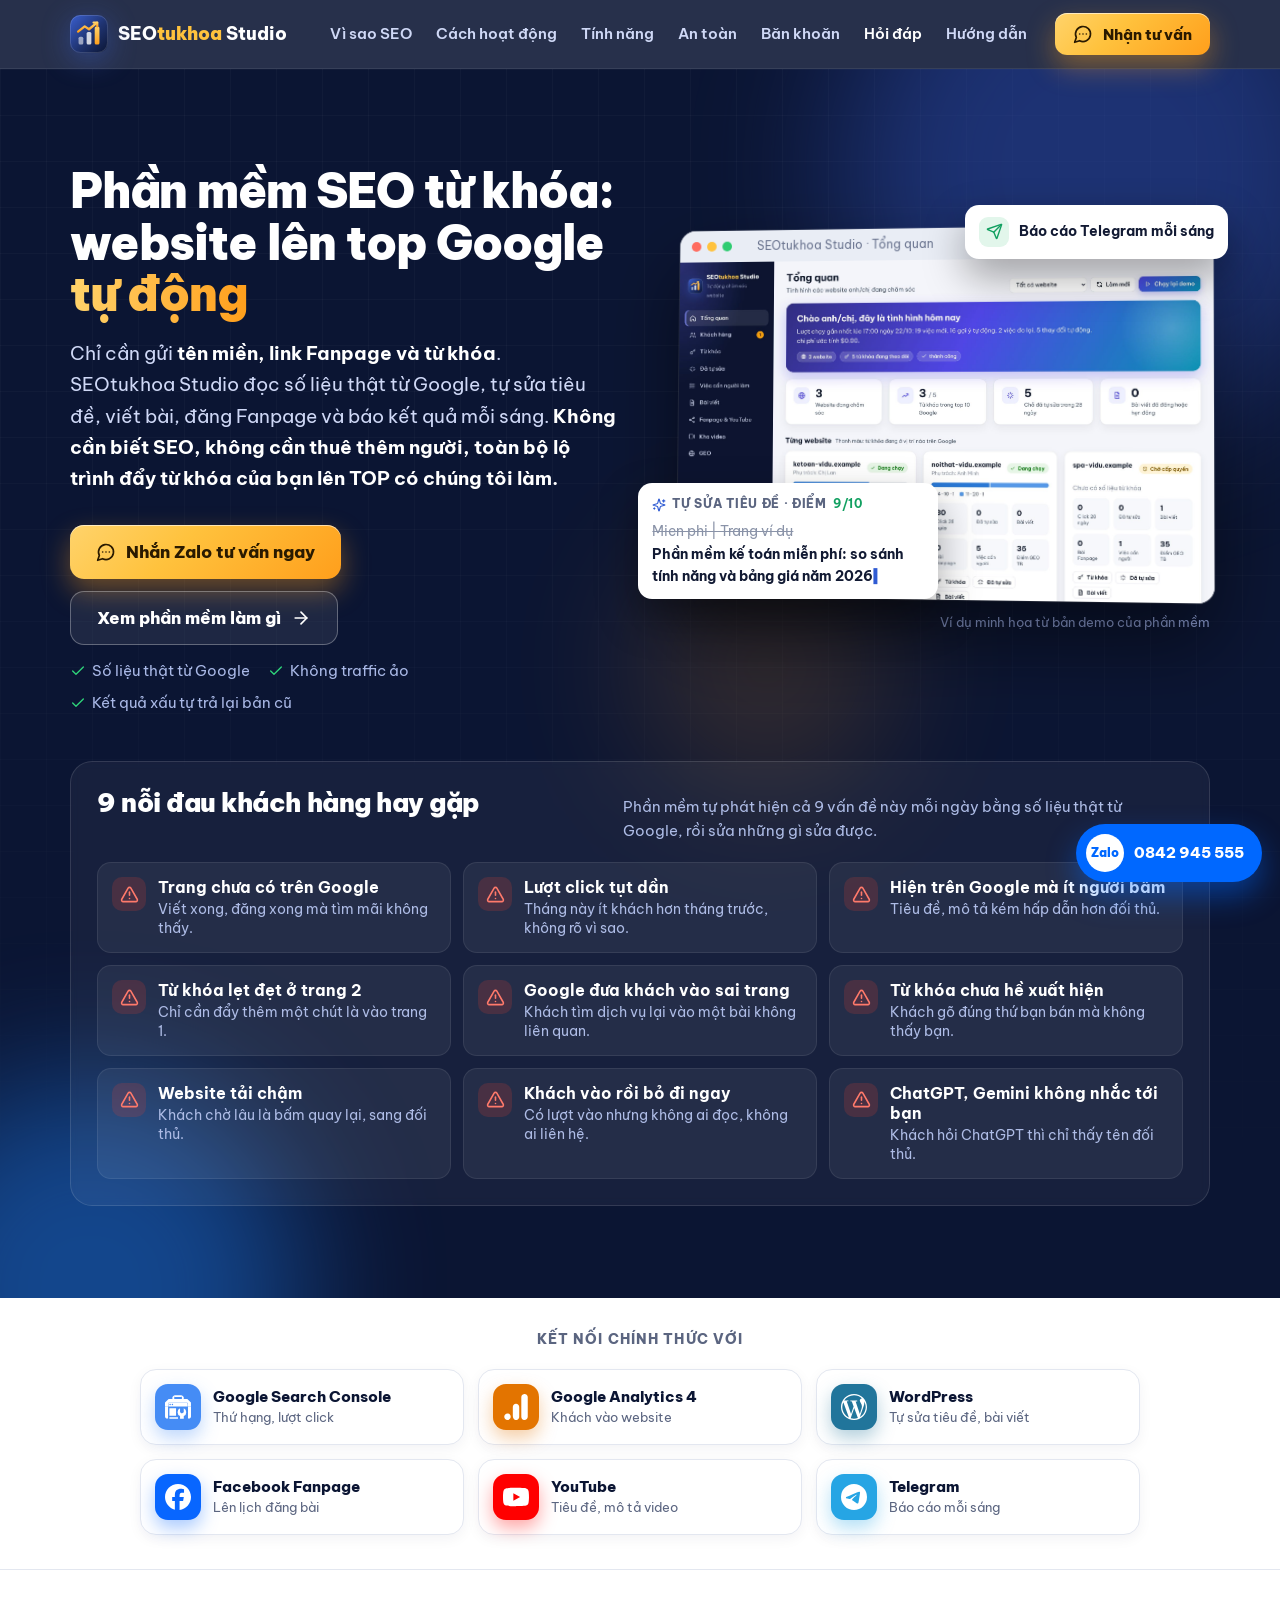
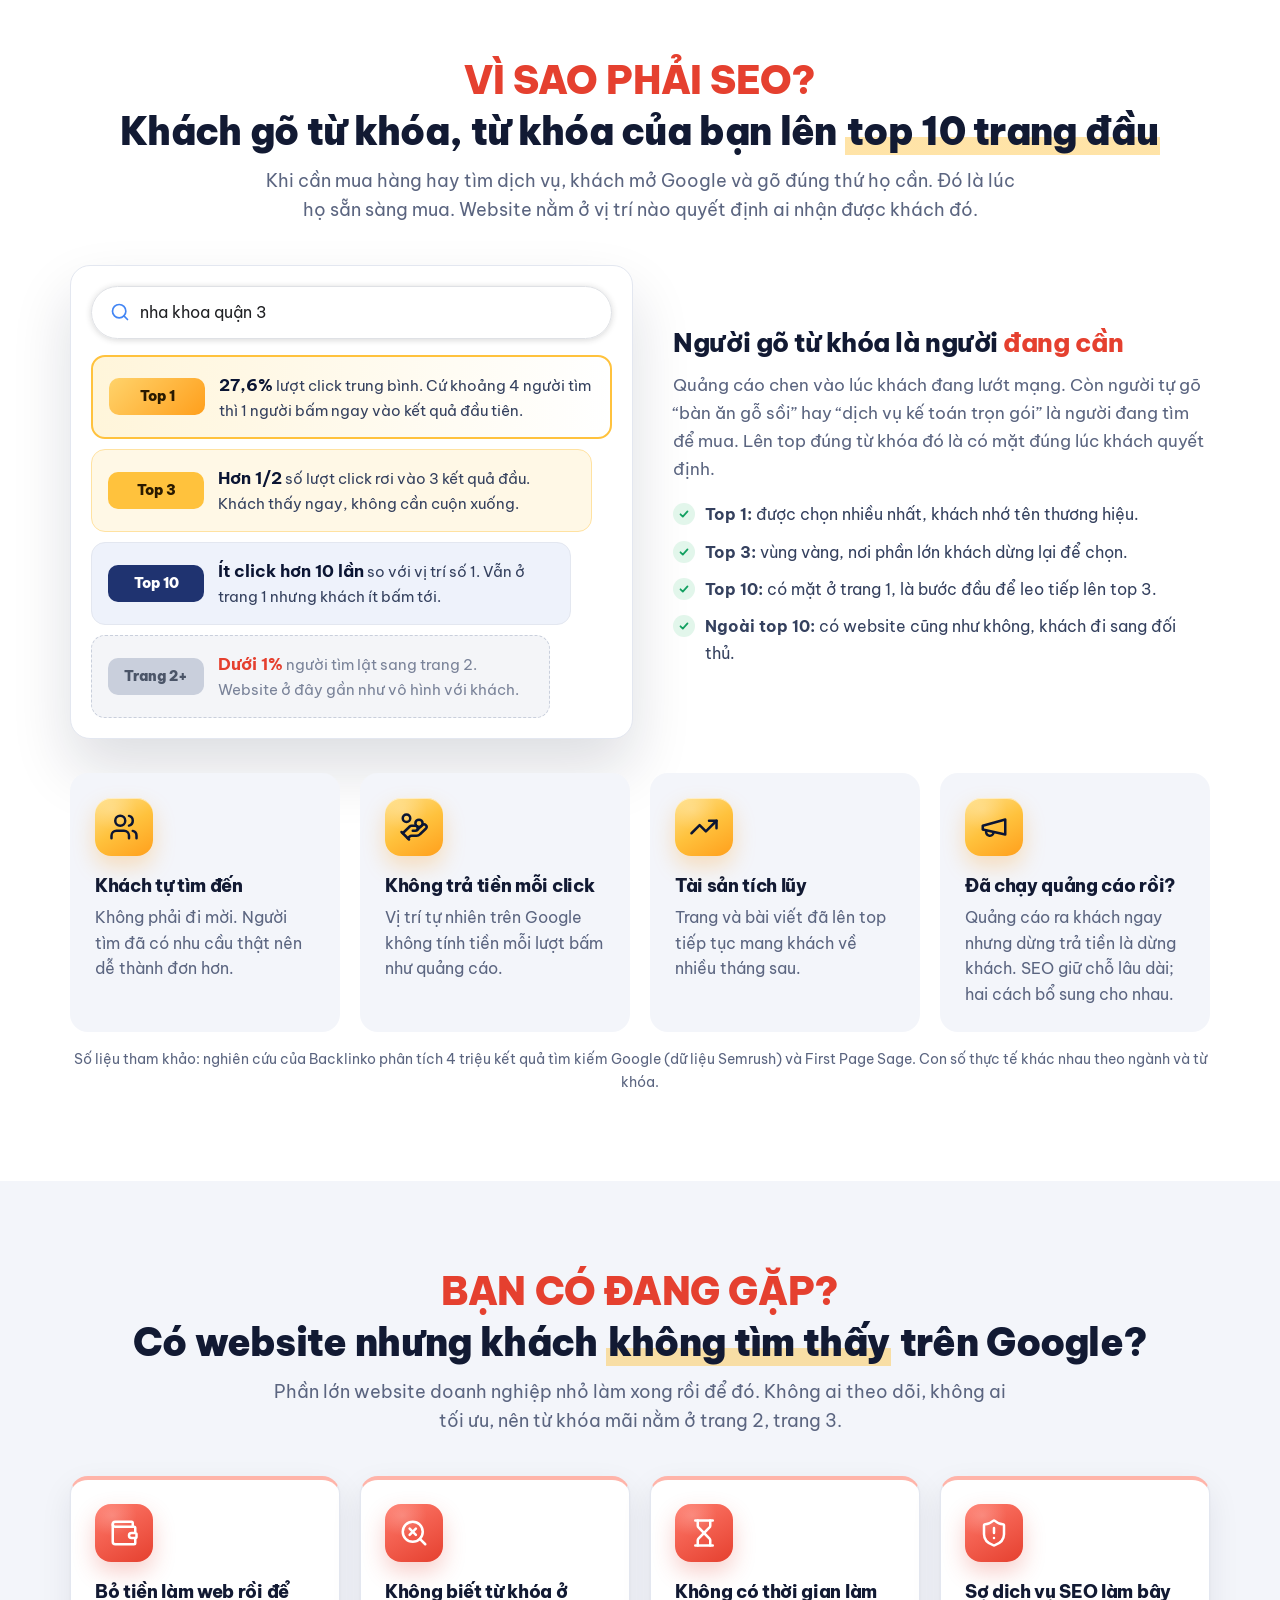
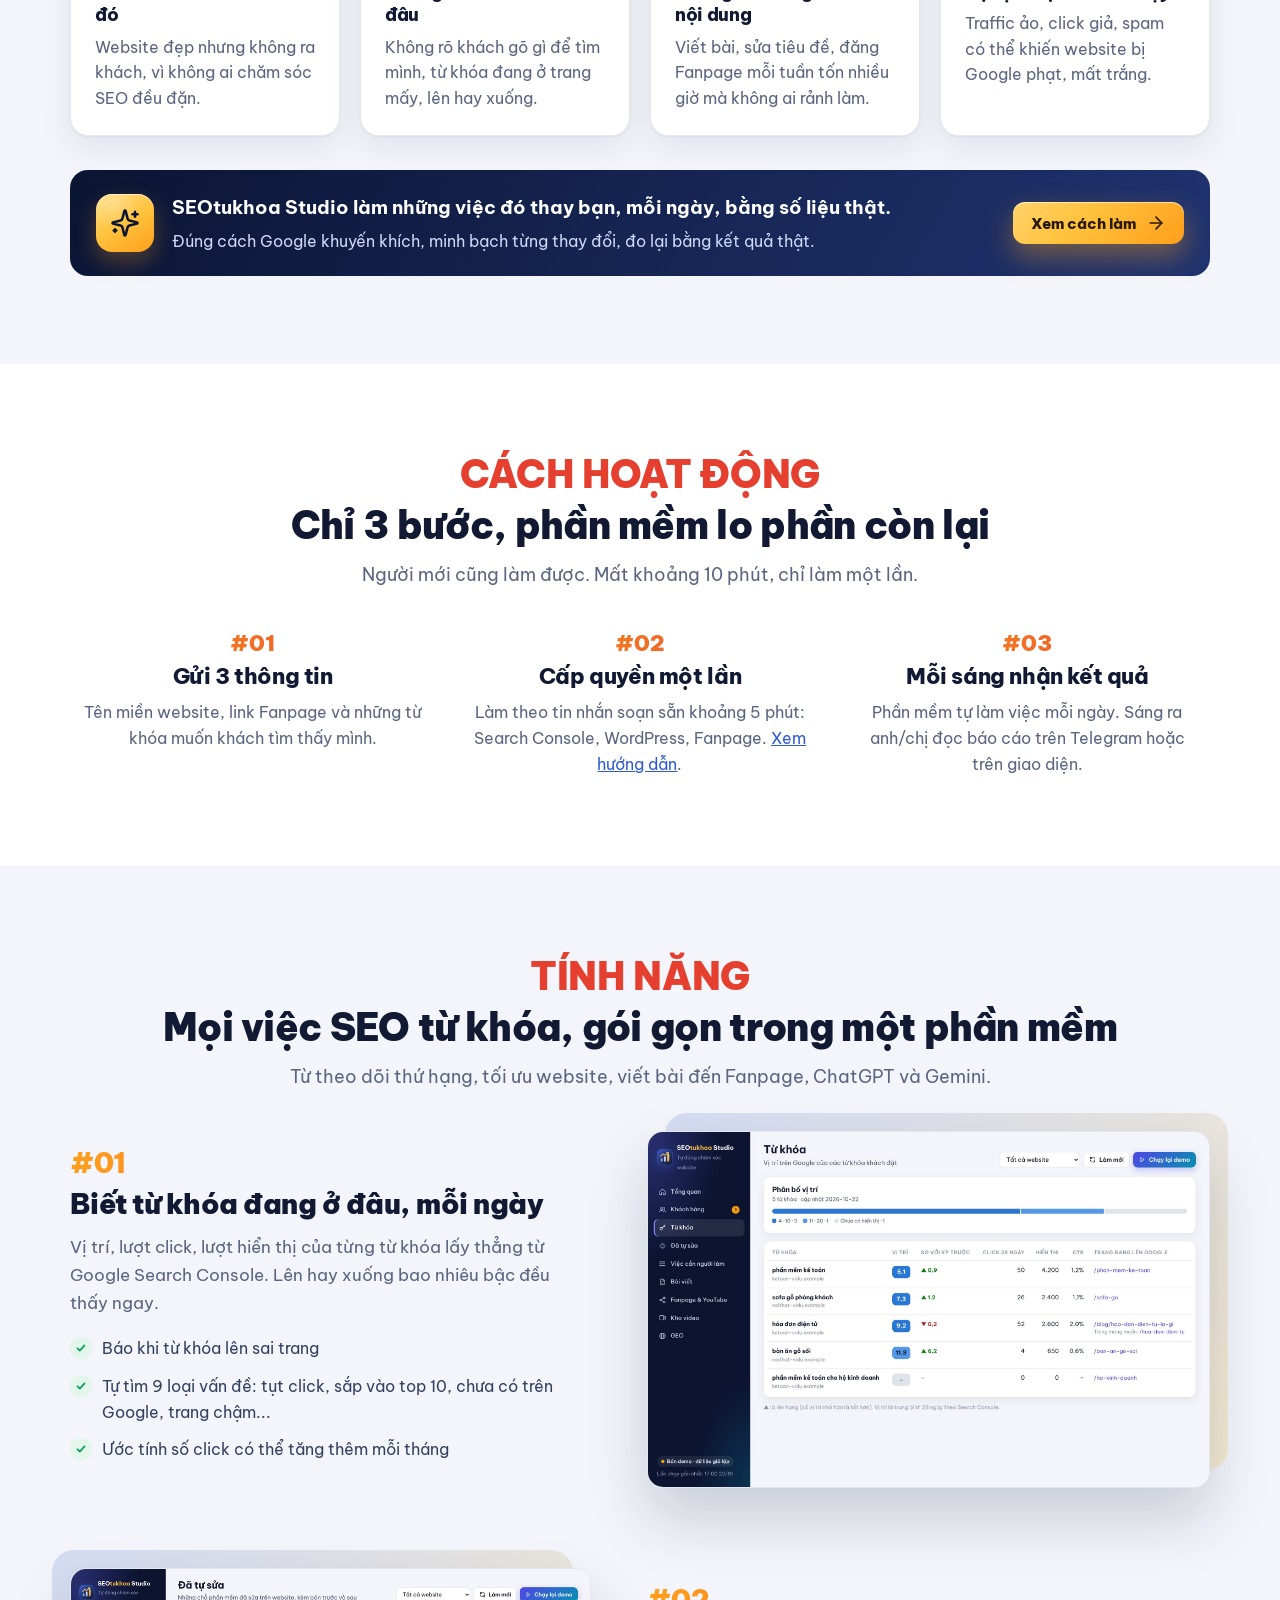
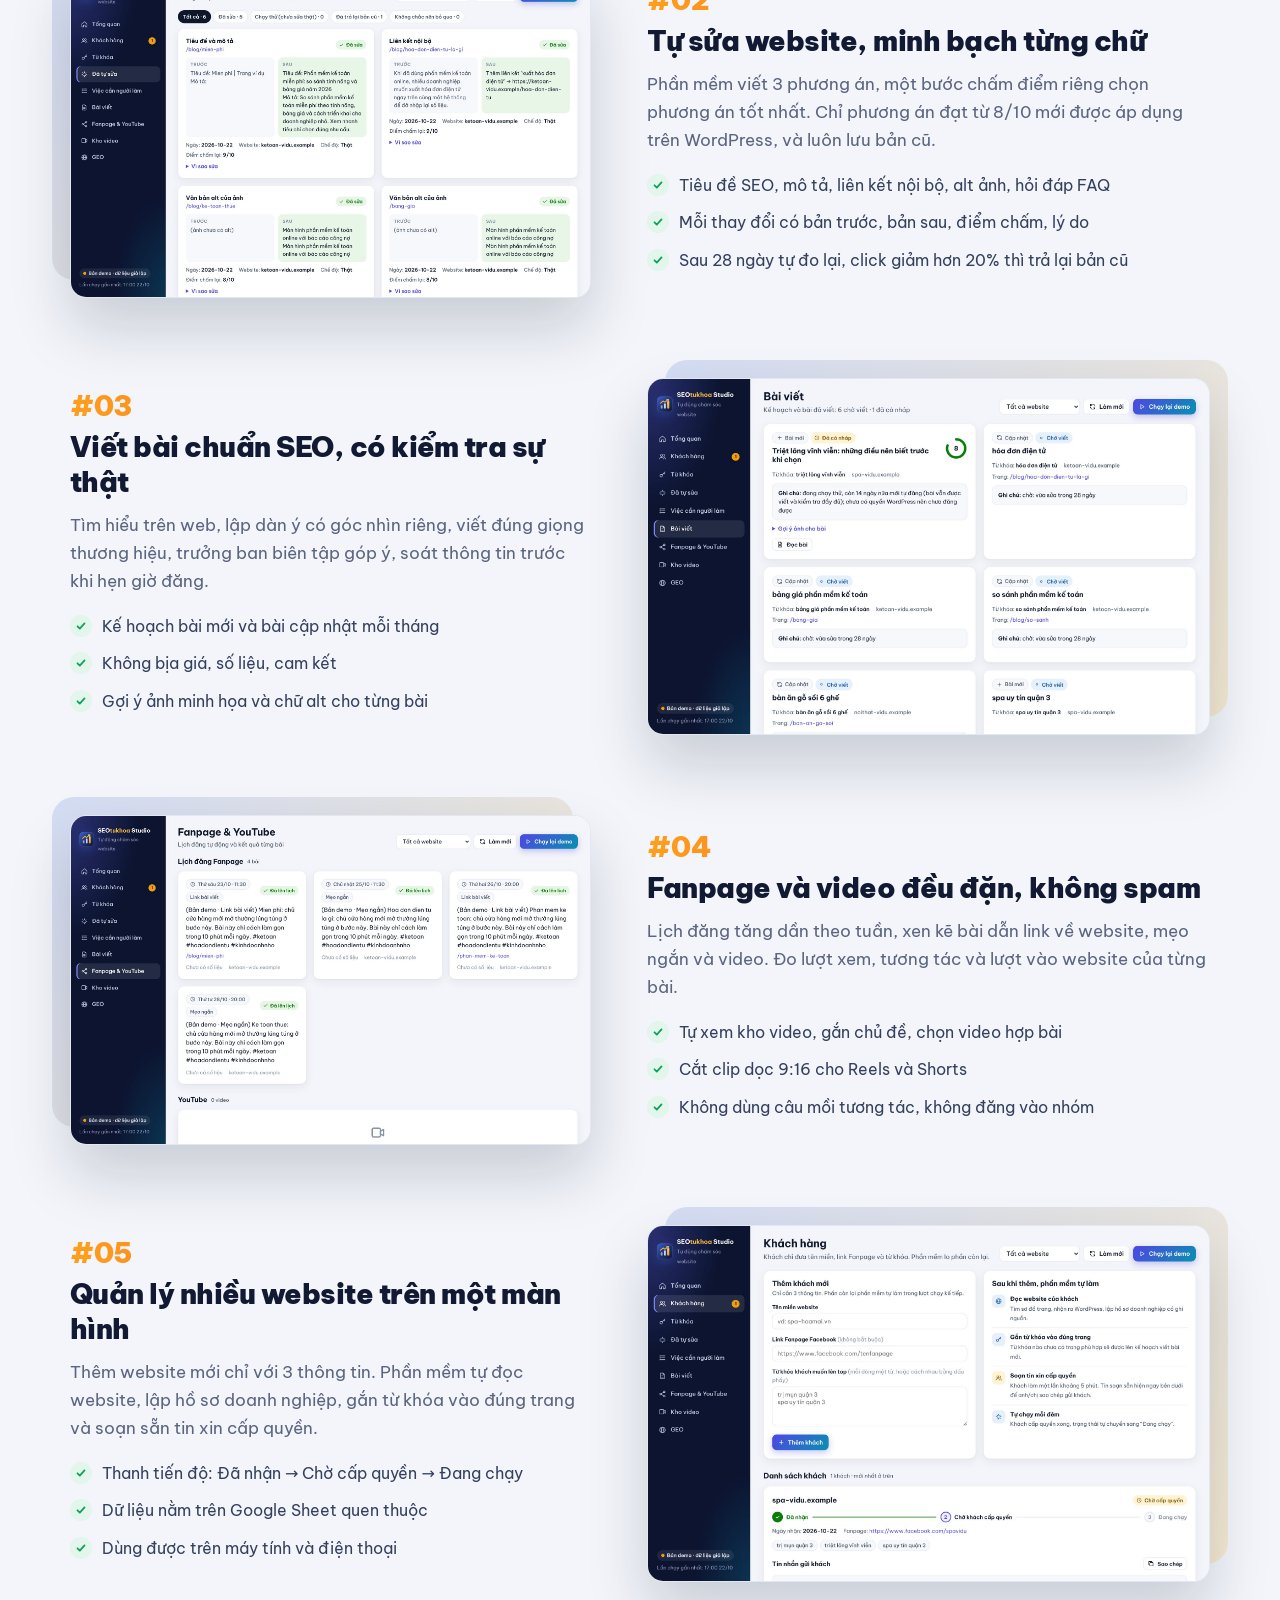
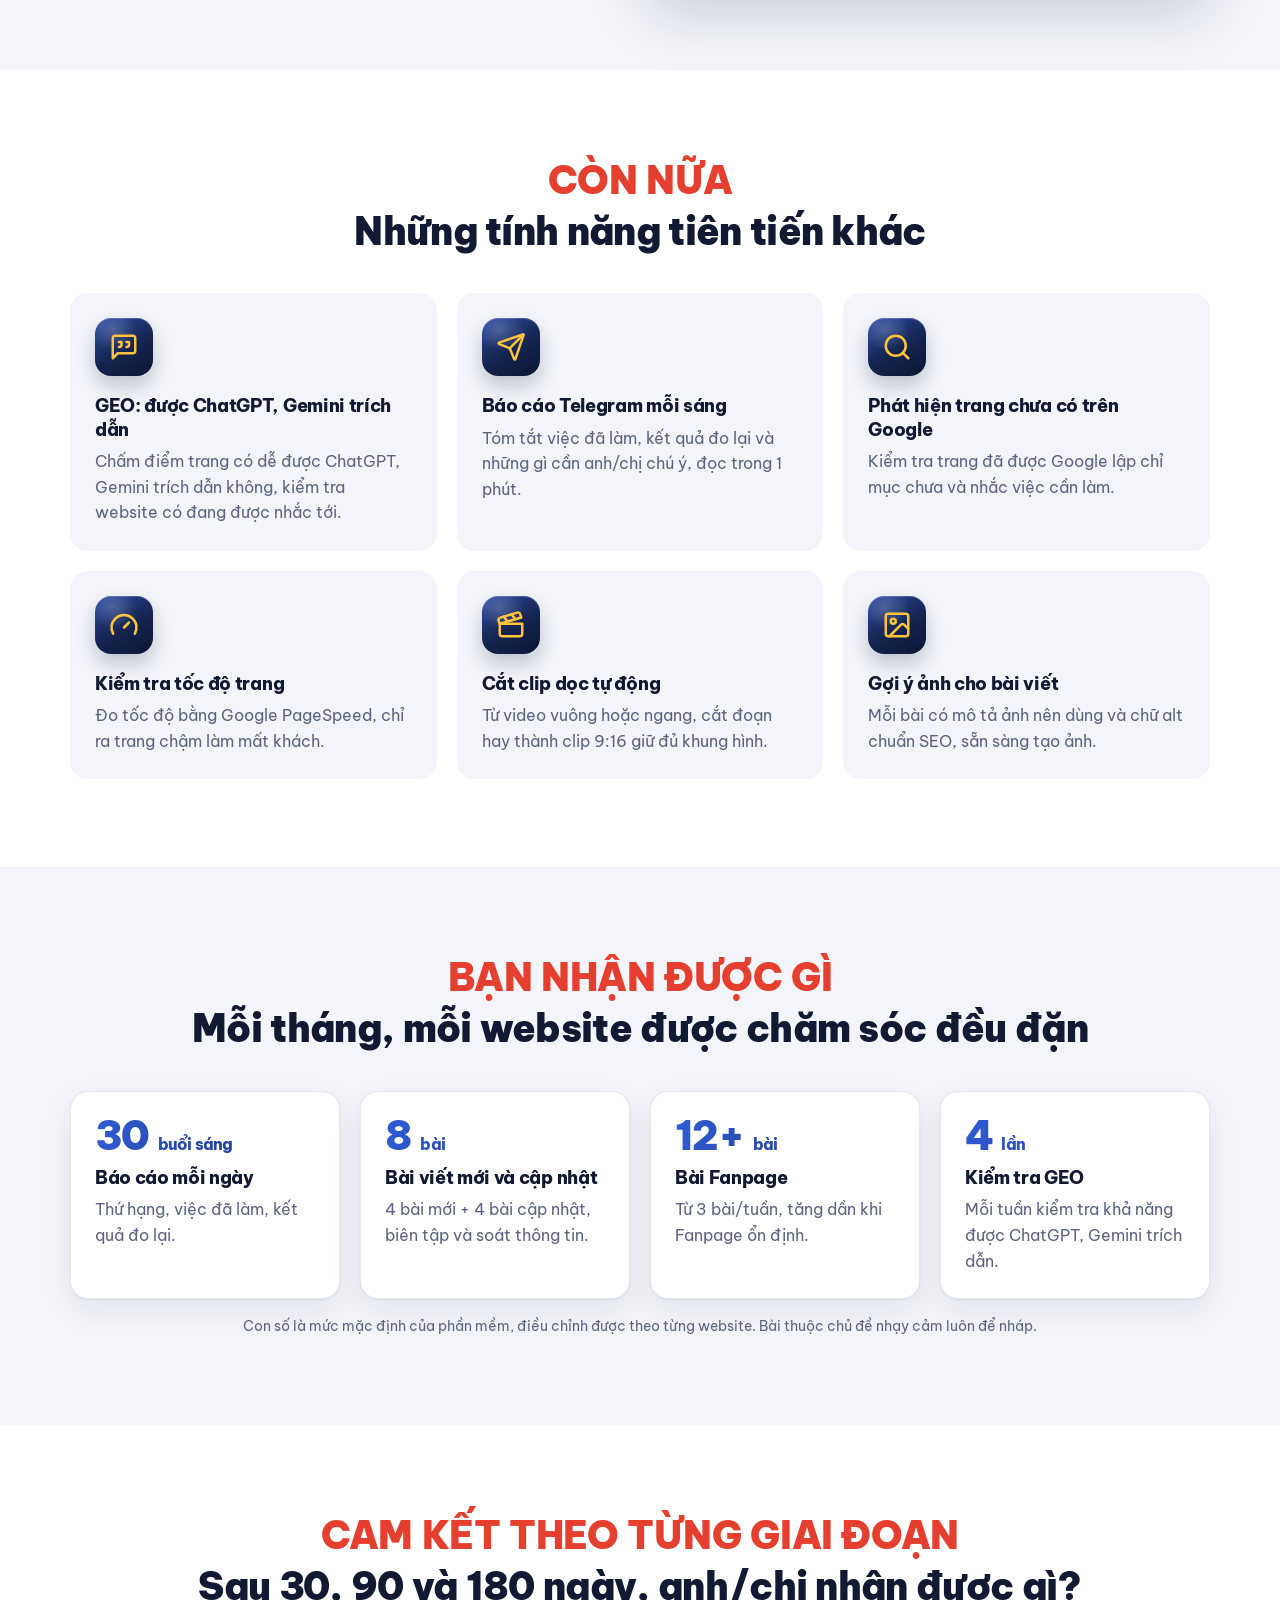
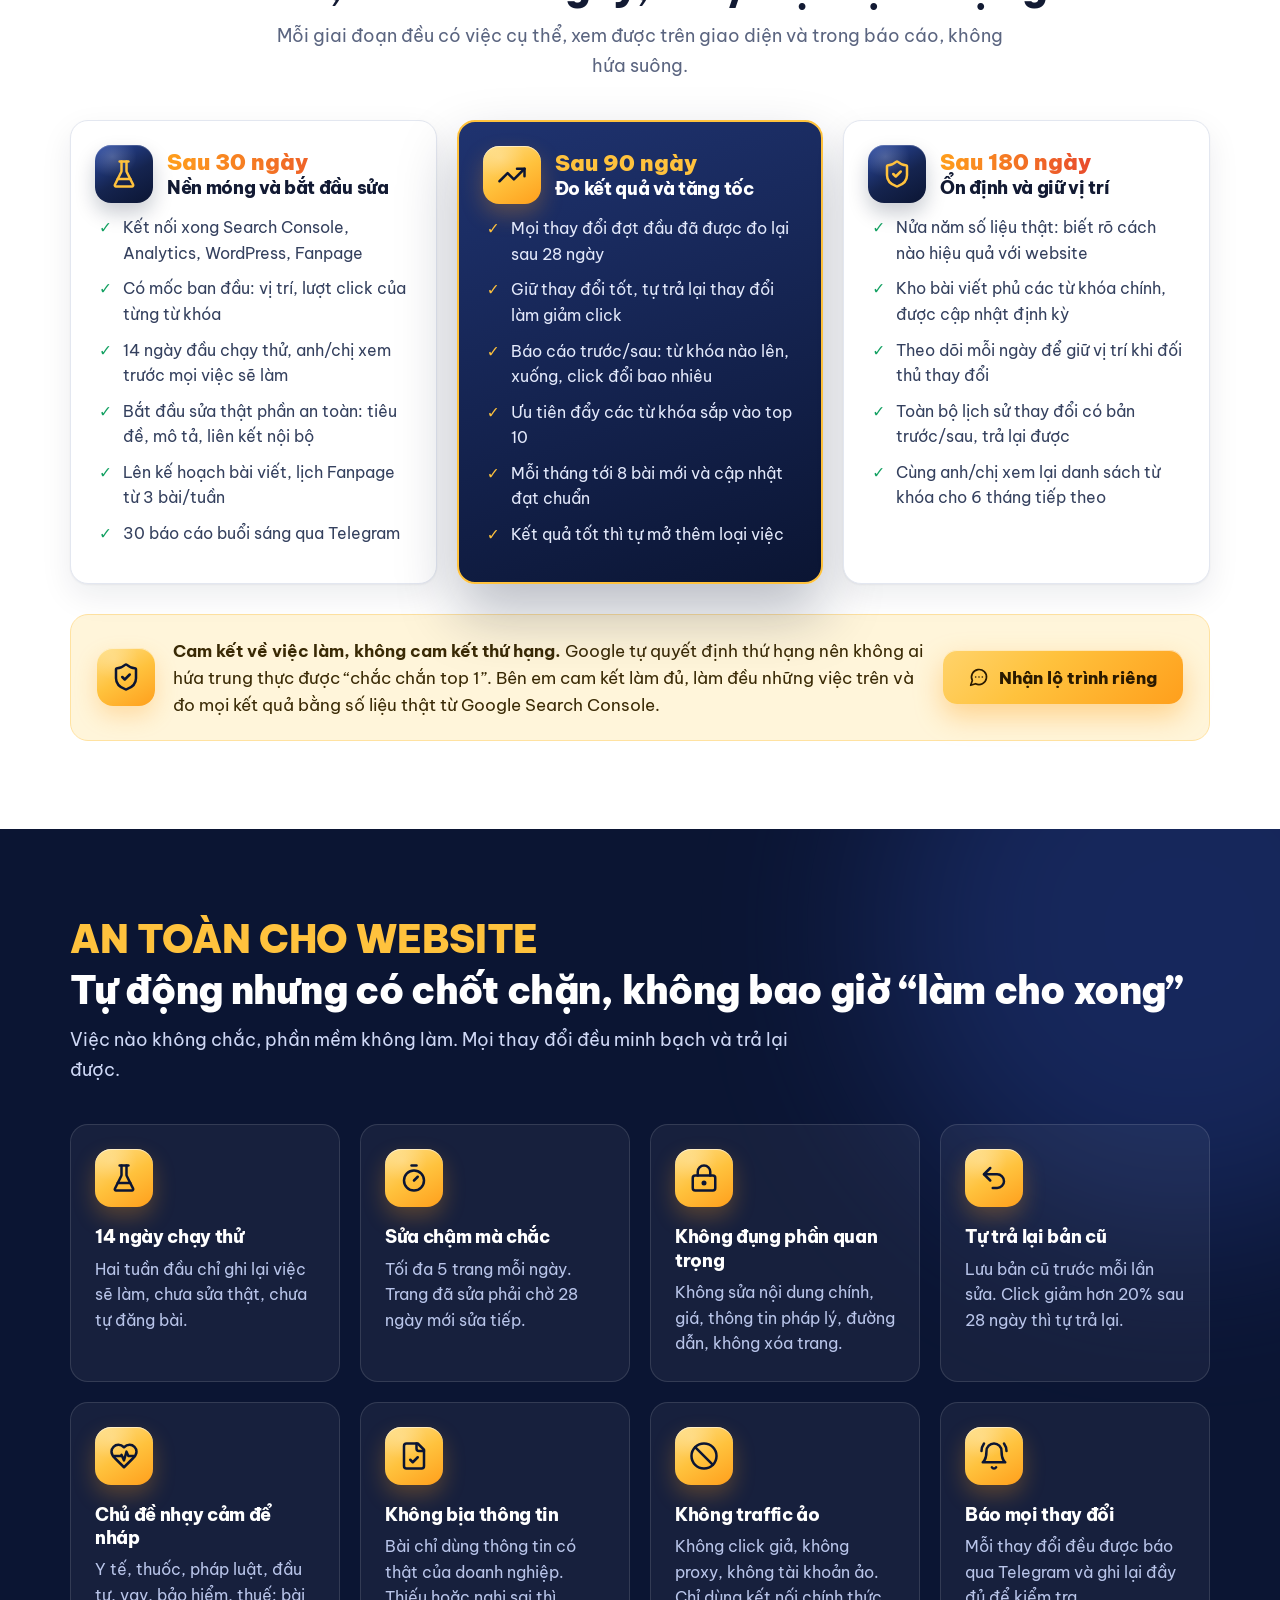
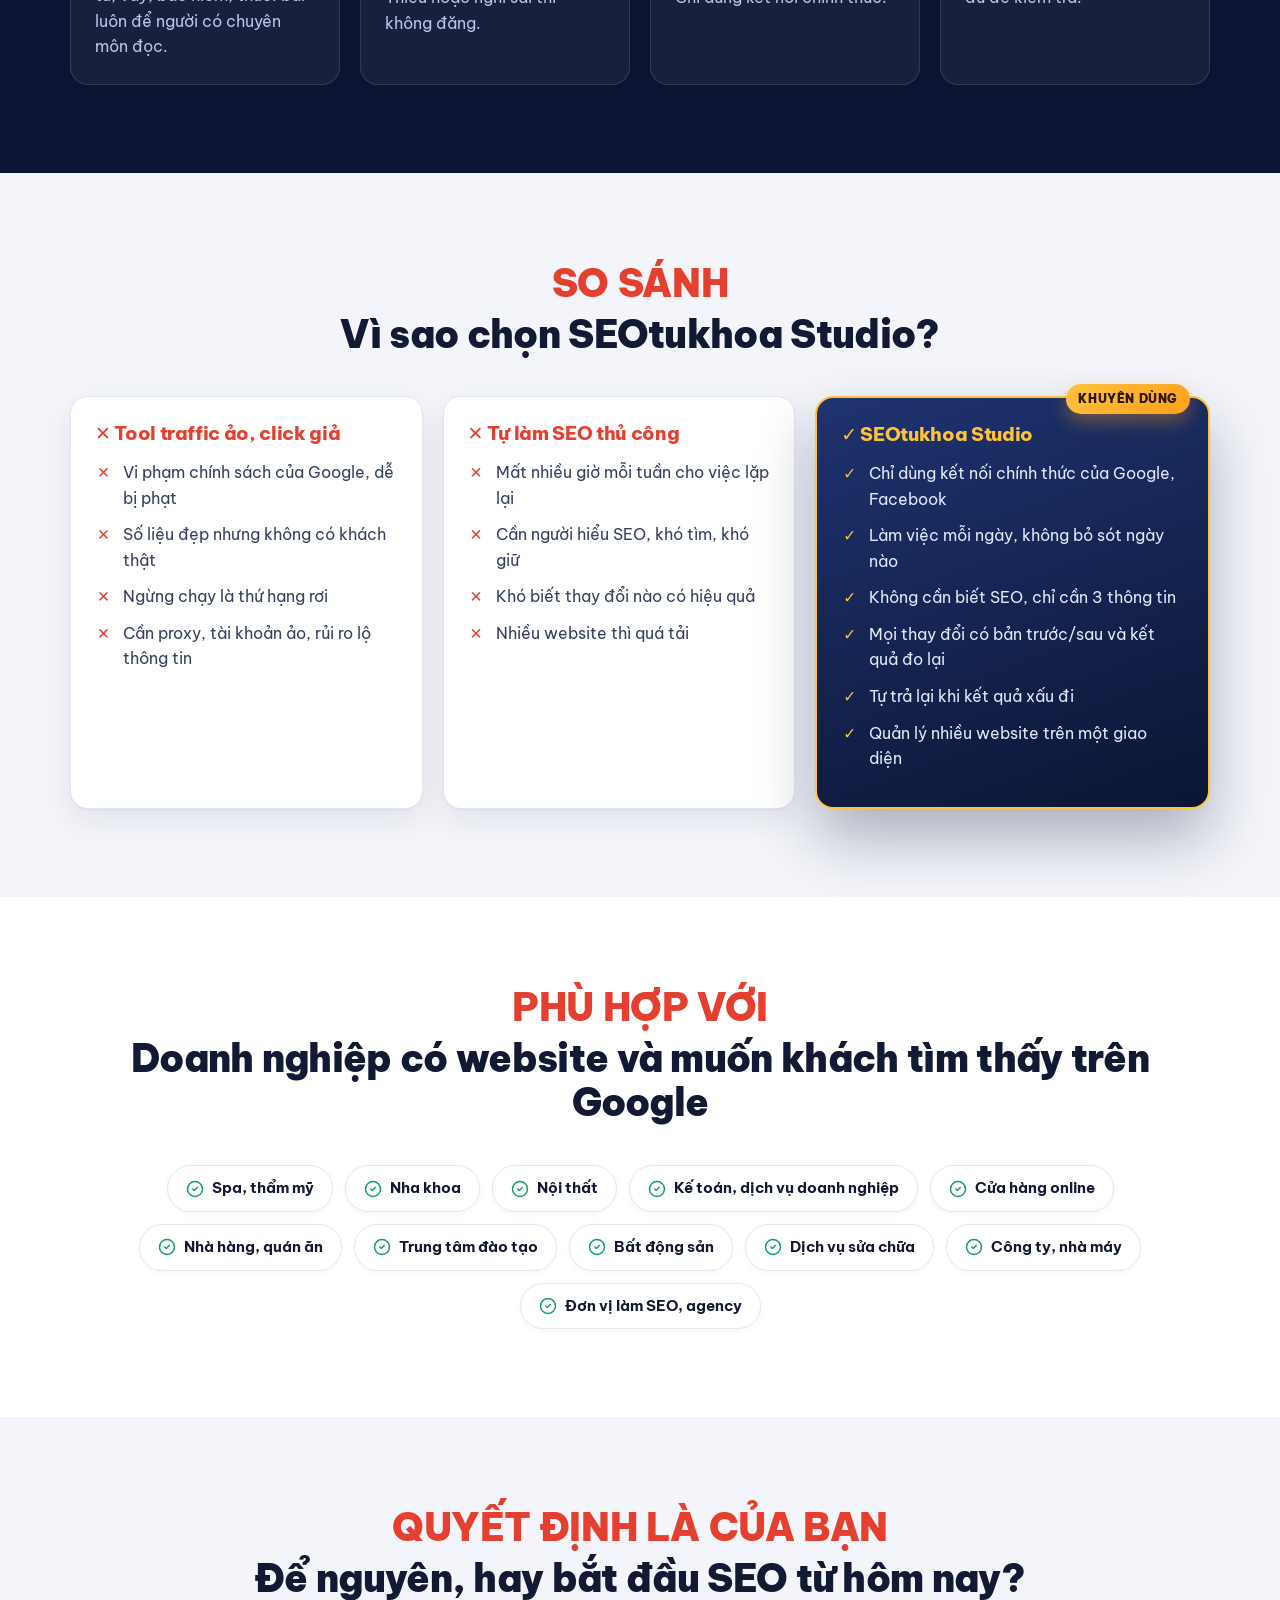
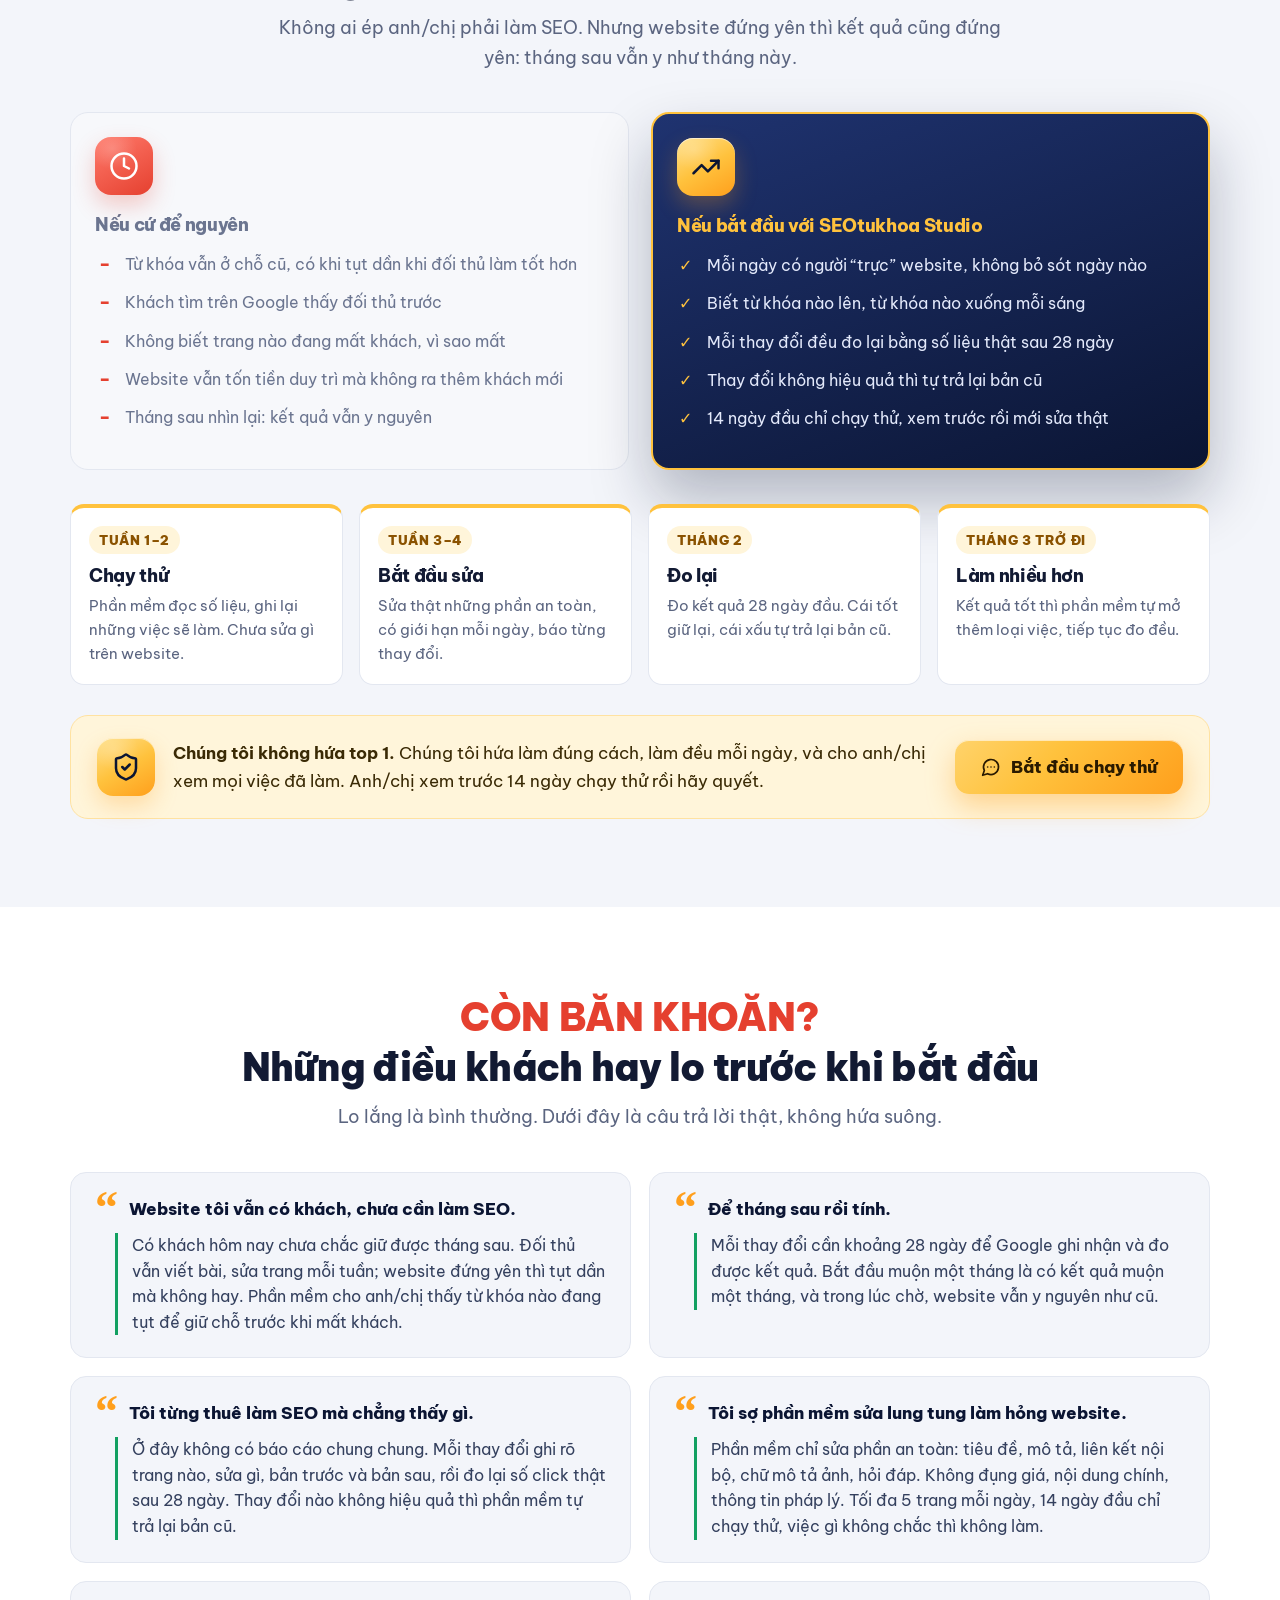
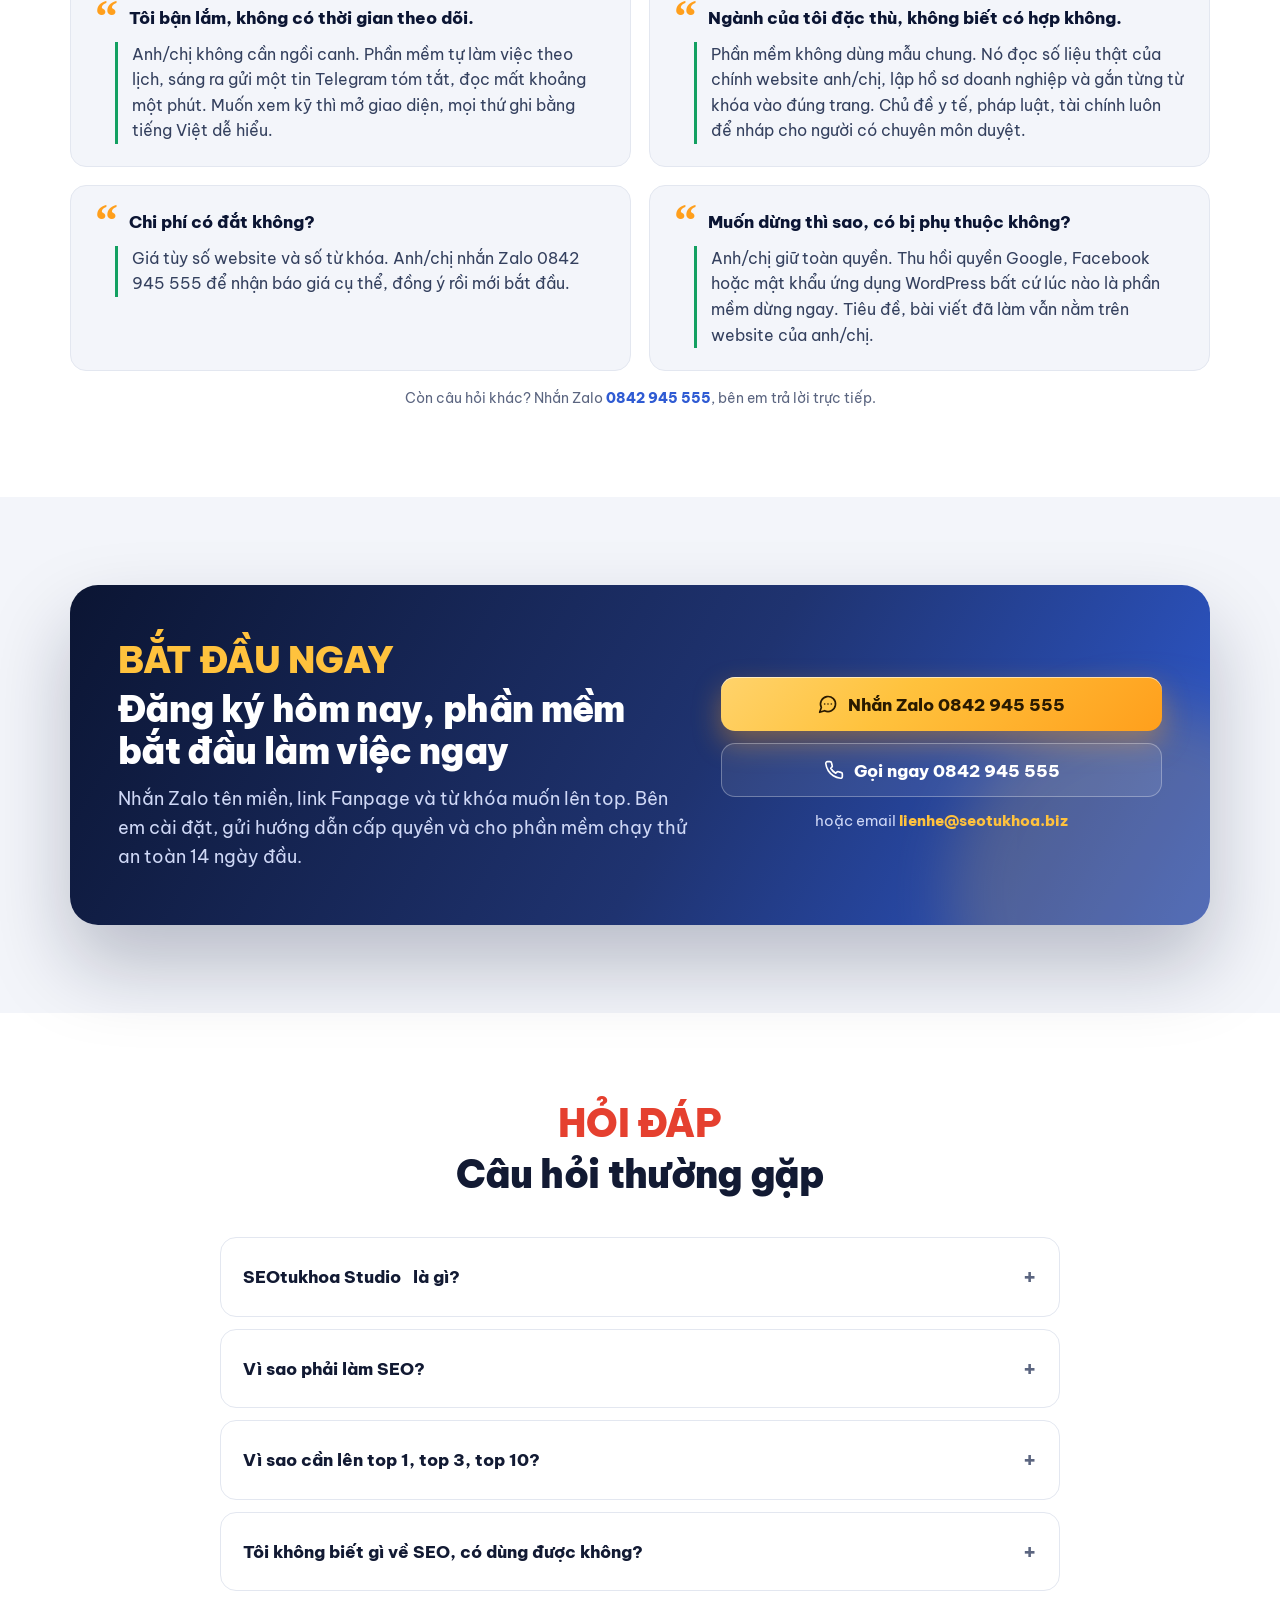
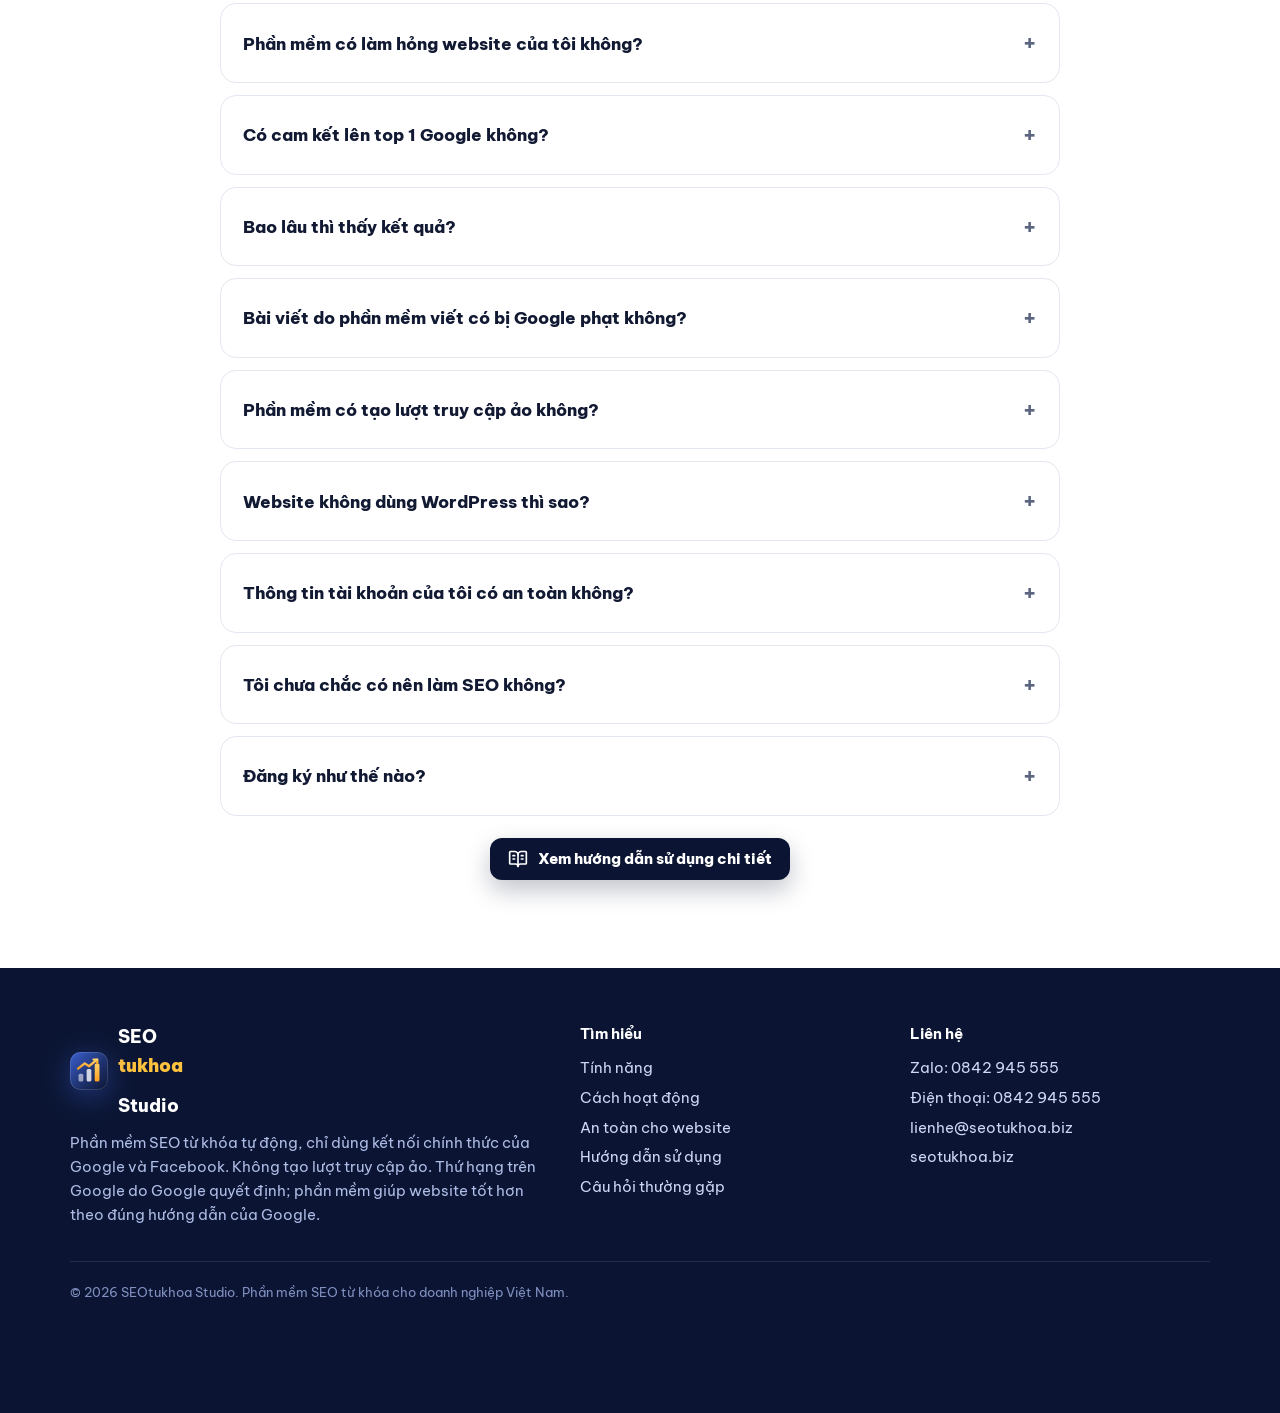
==== index.html @ 43704687 "Thêm phần Cam kết theo giai đoạn 30/90/180 ngày Co-Authored-By: Claude Opus 5.5 <noreply@anthropic.c" ====
<!doctype html>
<html lang="vi">
<head>
<meta charset="utf-8">
<meta name="viewport" content="width=device-width, initial-scale=1">
<title>Phần mềm SEO từ khóa – Lên top Google tự động | SEOtukhoa</title>
<meta name="description" content="Phần mềm SEO từ khóa: theo dõi thứ hạng, tự tối ưu tiêu đề, viết bài, đăng Fanpage bằng số liệu thật từ Google. Không traffic ảo. Zalo 0842 945 555.">
<link rel="canonical" href="https://seotukhoa.biz/">
<meta name="robots" content="index, follow, max-image-preview:large">
<meta name="theme-color" content="#0b1533">
<meta property="og:type" content="website">
<meta property="og:locale" content="vi_VN">
<meta property="og:site_name" content="SEOtukhoa Studio">
<meta property="og:title" content="Phần mềm SEO từ khóa – Lên top Google tự động | SEOtukhoa">
<meta property="og:description" content="Phần mềm SEO từ khóa: theo dõi thứ hạng, tự tối ưu tiêu đề, viết bài, đăng Fanpage bằng số liệu thật từ Google. Không traffic ảo. Zalo 0842 945 555.">
<meta property="og:url" content="https://seotukhoa.biz/">
<meta property="og:image" content="https://seotukhoa.biz/assets/og.jpg">
<meta property="og:image:width" content="1200">
<meta property="og:image:height" content="630">
<meta name="twitter:card" content="summary_large_image">
<meta name="twitter:title" content="Phần mềm SEO từ khóa – Lên top Google tự động | SEOtukhoa">
<meta name="twitter:description" content="Phần mềm SEO từ khóa: theo dõi thứ hạng, tự tối ưu tiêu đề, viết bài, đăng Fanpage bằng số liệu thật từ Google. Không traffic ảo. Zalo 0842 945 555.">
<meta name="twitter:image" content="https://seotukhoa.biz/assets/og.jpg">
<link rel="icon" href="/assets/favicon.svg" type="image/svg+xml">
<link rel="apple-touch-icon" href="/assets/apple-touch-icon.png">
<link rel="preconnect" href="https://fonts.googleapis.com">
<link rel="preconnect" href="https://fonts.gstatic.com" crossorigin>
<link rel="stylesheet" href="https://fonts.googleapis.com/css2?family=Be+Vietnam+Pro:wght@400;500;600;700;800;900&display=swap">
<link rel="stylesheet" href="/assets/site.css">
<script type="application/ld+json">{"@context": "https://schema.org", "@type": "Organization", "name": "SEOtukhoa Studio", "url": "https://seotukhoa.biz/", "logo": "https://seotukhoa.biz/assets/apple-touch-icon.png", "email": "lienhe@seotukhoa.biz", "contactPoint": [{"@type": "ContactPoint", "telephone": "+84842945555", "contactType": "customer service", "areaServed": "VN", "availableLanguage": ["Vietnamese"]}]}</script>
<script type="application/ld+json">{"@context": "https://schema.org", "@type": "WebSite", "name": "SEOtukhoa Studio", "url": "https://seotukhoa.biz/", "inLanguage": "vi"}</script>
<script type="application/ld+json">{"@context": "https://schema.org", "@type": "SoftwareApplication", "name": "SEOtukhoa Studio", "applicationCategory": "BusinessApplication", "operatingSystem": "Windows 10, Windows 11", "url": "https://seotukhoa.biz/", "inLanguage": "vi", "description": "Phần mềm SEO từ khóa: theo dõi thứ hạng, tự tối ưu tiêu đề, viết bài, đăng Fanpage bằng số liệu thật từ Google. Không traffic ảo. Zalo 0842 945 555.", "publisher": {"@type": "Organization", "name": "SEOtukhoa Studio"}, "featureList": ["Theo dõi thứ hạng từ khóa hằng ngày bằng Google Search Console", "Tự tối ưu tiêu đề, mô tả, liên kết nội bộ, alt ảnh, FAQ trên WordPress", "Viết bài chuẩn SEO có kiểm tra sự thật", "Lên lịch đăng Fanpage và YouTube", "Kiểm tra GEO: tối ưu để được ChatGPT, Gemini trích dẫn", "Đo lại sau 28 ngày, tự hoàn tác khi kết quả xấu", "Báo cáo Telegram mỗi sáng"]}</script>
<script type="application/ld+json">{"@context": "https://schema.org", "@type": "FAQPage", "mainEntity": [{"@type": "Question", "name": "Website tôi vẫn có khách, chưa cần làm SEO.", "acceptedAnswer": {"@type": "Answer", "text": "Có khách hôm nay chưa chắc giữ được tháng sau. Đối thủ vẫn viết bài, sửa trang mỗi tuần; website đứng yên thì tụt dần mà không hay. Phần mềm cho anh/chị thấy từ khóa nào đang tụt để giữ chỗ trước khi mất khách."}}, {"@type": "Question", "name": "Để tháng sau rồi tính.", "acceptedAnswer": {"@type": "Answer", "text": "Mỗi thay đổi cần khoảng 28 ngày để Google ghi nhận và đo được kết quả. Bắt đầu muộn một tháng là có kết quả muộn một tháng, và trong lúc chờ, website vẫn y nguyên như cũ."}}, {"@type": "Question", "name": "Tôi từng thuê làm SEO mà chẳng thấy gì.", "acceptedAnswer": {"@type": "Answer", "text": "Ở đây không có báo cáo chung chung. Mỗi thay đổi ghi rõ trang nào, sửa gì, bản trước và bản sau, rồi đo lại số click thật sau 28 ngày. Thay đổi nào không hiệu quả thì phần mềm tự trả lại bản cũ."}}, {"@type": "Question", "name": "Tôi sợ phần mềm sửa lung tung làm hỏng website.", "acceptedAnswer": {"@type": "Answer", "text": "Phần mềm chỉ sửa phần an toàn: tiêu đề, mô tả, liên kết nội bộ, chữ mô tả ảnh, hỏi đáp. Không đụng giá, nội dung chính, thông tin pháp lý. Tối đa 5 trang mỗi ngày, 14 ngày đầu chỉ chạy thử, việc gì không chắc thì không làm."}}, {"@type": "Question", "name": "Tôi bận lắm, không có thời gian theo dõi.", "acceptedAnswer": {"@type": "Answer", "text": "Anh/chị không cần ngồi canh. Phần mềm tự làm việc theo lịch, sáng ra gửi một tin Telegram tóm tắt, đọc mất khoảng một phút. Muốn xem kỹ thì mở giao diện, mọi thứ ghi bằng tiếng Việt dễ hiểu."}}, {"@type": "Question", "name": "Ngành của tôi đặc thù, không biết có hợp không.", "acceptedAnswer": {"@type": "Answer", "text": "Phần mềm không dùng mẫu chung. Nó đọc số liệu thật của chính website anh/chị, lập hồ sơ doanh nghiệp và gắn từng từ khóa vào đúng trang. Chủ đề y tế, pháp luật, tài chính luôn để nháp cho người có chuyên môn duyệt."}}, {"@type": "Question", "name": "Chi phí có đắt không?", "acceptedAnswer": {"@type": "Answer", "text": "Giá tùy số website và số từ khóa. Anh/chị nhắn Zalo 0842 945 555 để nhận báo giá cụ thể, đồng ý rồi mới bắt đầu."}}, {"@type": "Question", "name": "Muốn dừng thì sao, có bị phụ thuộc không?", "acceptedAnswer": {"@type": "Answer", "text": "Anh/chị giữ toàn quyền. Thu hồi quyền Google, Facebook hoặc mật khẩu ứng dụng WordPress bất cứ lúc nào là phần mềm dừng ngay. Tiêu đề, bài viết đã làm vẫn nằm trên website của anh/chị."}}, {"@type": "Question", "name": "SEOtukhoa Studio là gì?", "acceptedAnswer": {"@type": "Answer", "text": "Là phần mềm SEO từ khóa tự động. Phần mềm đọc số liệu thật từ Google Search Console, tìm những chỗ cần sửa trên website, tự tối ưu tiêu đề, mô tả, liên kết, viết bài, đăng Fanpage, rồi đo lại kết quả sau 28 ngày. Mọi việc chạy tự động hằng ngày."}}, {"@type": "Question", "name": "Vì sao phải làm SEO?", "acceptedAnswer": {"@type": "Answer", "text": "Vì khách hàng tìm mua bằng Google. Khi gõ từ khóa, họ chỉ bấm vào vài kết quả đầu tiên: vị trí số 1 nhận trung bình khoảng 27,6% lượt click, ba vị trí đầu nhận hơn một nửa, còn dưới 1% người tìm lật sang trang 2 (theo nghiên cứu của Backlinko và First Page Sage). Website không lên top thì khách đi sang đối thủ."}}, {"@type": "Question", "name": "Vì sao cần lên top 1, top 3, top 10?", "acceptedAnswer": {"@type": "Answer", "text": "Top 10 là có mặt ở trang 1 Google, bước đầu để được nhìn thấy. Top 3 là vùng khách thấy ngay mà không cần cuộn, nơi phần lớn lượt click rơi vào. Top 1 được chọn nhiều nhất, nhiều hơn vị trí số 10 khoảng 10 lần. Mỗi bậc lên là thêm khách."}}, {"@type": "Question", "name": "Tôi không biết gì về SEO, có dùng được không?", "acceptedAnswer": {"@type": "Answer", "text": "Được. Anh/chị chỉ cần gửi tên miền, link Fanpage, từ khóa muốn lên top và cấp quyền một lần theo hướng dẫn (khoảng 5 phút). Phần mềm tự làm các việc còn lại và báo kết quả bằng tiếng Việt dễ hiểu."}}, {"@type": "Question", "name": "Phần mềm có làm hỏng website của tôi không?", "acceptedAnswer": {"@type": "Answer", "text": "Phần mềm chỉ sửa những phần an toàn (tiêu đề SEO, mô tả, liên kết nội bộ, chữ mô tả ảnh, hỏi đáp), không sửa nội dung chính, giá, thông tin pháp lý hay đường dẫn, không xóa trang. 14 ngày đầu chỉ chạy thử. Mọi thay đổi đều lưu bản cũ; kết quả xấu đi thì tự trả lại."}}, {"@type": "Question", "name": "Có cam kết lên top 1 Google không?", "acceptedAnswer": {"@type": "Answer", "text": "Không ai có thể cam kết thứ hạng Google một cách trung thực, vì Google tự quyết định thứ hạng. SEOtukhoa Studio cam kết làm đúng cách, đều đặn và minh bạch: mọi thay đổi đều được đo lại bằng số liệu thật sau 28 ngày."}}, {"@type": "Question", "name": "Bao lâu thì thấy kết quả?", "acceptedAnswer": {"@type": "Answer", "text": "Thường cần vài tuần đến vài tháng, tùy mức cạnh tranh của từ khóa và tình trạng website. Anh/chị theo dõi thứ hạng từng từ khóa mỗi ngày trên giao diện và qua báo cáo buổi sáng."}}, {"@type": "Question", "name": "Bài viết do phần mềm viết có bị Google phạt không?", "acceptedAnswer": {"@type": "Answer", "text": "Google không phạt nội dung vì cách viết ra, mà phạt nội dung kém chất lượng, sản xuất hàng loạt. Vì vậy mỗi bài đều được biên tập, soát thông tin, chỉ đăng bài đạt từ 8/10 điểm, và giới hạn số bài mỗi tháng. Chủ đề y tế, pháp luật, tài chính luôn để nháp cho người có chuyên môn đọc."}}, {"@type": "Question", "name": "Phần mềm có tạo lượt truy cập ảo không?", "acceptedAnswer": {"@type": "Answer", "text": "Không. SEOtukhoa Studio không tạo click giả, không dùng proxy, không tạo tài khoản ảo, không đăng vào nhóm Facebook. Đó là những cách vi phạm chính sách và có thể khiến website bị phạt."}}, {"@type": "Question", "name": "Website không dùng WordPress thì sao?", "acceptedAnswer": {"@type": "Answer", "text": "Vẫn dùng được phần theo dõi từ khóa, phân tích, viết bài (xuất file để đăng), kiểm tra GEO và Fanpage. Riêng việc tự sửa trực tiếp trên website hiện hỗ trợ WordPress."}}, {"@type": "Question", "name": "Thông tin tài khoản của tôi có an toàn không?", "acceptedAnswer": {"@type": "Answer", "text": "Phần mềm không cần mật khẩu chính của anh/chị. Google và Facebook dùng cách cấp quyền riêng, WordPress dùng mật khẩu ứng dụng riêng; anh/chị thu hồi được bất cứ lúc nào."}}, {"@type": "Question", "name": "Tôi chưa chắc có nên làm SEO không?", "acceptedAnswer": {"@type": "Answer", "text": "Quyết định là của anh/chị. 14 ngày đầu phần mềm chỉ chạy thử: ghi lại những việc sẽ làm, chưa sửa gì trên website. Anh/chị xem trước rồi hãy quyết định có cho sửa thật hay không."}}, {"@type": "Question", "name": "Đăng ký như thế nào?", "acceptedAnswer": {"@type": "Answer", "text": "Nhắn Zalo 0842 945 555 tên miền, link Fanpage và từ khóa muốn lên top. Bên em cài đặt, gửi hướng dẫn cấp quyền và cho phần mềm chạy thử ngay."}}]}</script>
</head>
<body>
<header class="topbar">
  <div class="wrap">
    <a class="logo" href="/" aria-label="SEOtukhoa Studio – trang chủ"><svg class="mark" viewBox="0 0 40 40" aria-hidden="true"><defs><linearGradient id="bgt" x1="0" y1="0" x2="1" y2="1"><stop offset="0" stop-color="#3a5fd0"/><stop offset=".55" stop-color="#1f3370"/><stop offset="1" stop-color="#0b1533"/></linearGradient><linearGradient id="aut" x1="0" y1="1" x2="0" y2="0"><stop offset="0" stop-color="#ff9f1c"/><stop offset="1" stop-color="#ffd36b"/></linearGradient></defs><rect width="40" height="40" rx="11" fill="url(#bgt)"/><rect x=".5" y=".5" width="39" height="39" rx="10.5" fill="none" stroke="#fff" stroke-opacity=".16"/><rect x="9" y="23" width="5" height="8" rx="1.6" fill="#fff" fill-opacity=".55"/><rect x="17.5" y="18" width="5" height="13" rx="1.6" fill="#fff" fill-opacity=".8"/><rect x="26" y="12" width="5" height="19" rx="1.6" fill="url(#aut)"/><path d="M8.5 17.5 15.5 12l4.5 3 8.5-7" fill="none" stroke="url(#aut)" stroke-width="2.4" stroke-linecap="round" stroke-linejoin="round"/><path d="M24.8 8h3.9v3.9" fill="none" stroke="url(#aut)" stroke-width="2.4" stroke-linecap="round" stroke-linejoin="round"/></svg><span>SEO<b>tukhoa</b> Studio</span></a>
    <nav class="menu" aria-label="Các mục"><a href="#vi-sao-seo">Vì sao SEO</a><a href="#cach-hoat-dong">Cách hoạt động</a><a href="#tinh-nang">Tính năng</a><a href="#an-toan">An toàn</a><a href="#ban-khoan">Băn khoăn</a><a href="#hoi-dap">Hỏi đáp</a><a href="/hdsd/">Hướng dẫn</a></nav>
    <a class="btn btn-gold btn-sm" href="https://zalo.me/0842945555" target="_blank" rel="noopener"><svg viewBox="0 0 24 24" fill="none" stroke="currentColor" stroke-width="2" stroke-linecap="round" stroke-linejoin="round" aria-hidden="true"><path d="M7.9 20A9 9 0 1 0 4 16.1L2 22Z"/><path d="M8 12h.01"/><path d="M12 12h.01"/><path d="M16 12h.01"/></svg>Nhận tư vấn</a>
  </div>
</header>

<main>
<div class="hero">
  <span class="blob b1"></span><span class="blob b2"></span><span class="blob b3"></span>
  <div class="wrap">
    <div>
      <h1>Phần mềm SEO từ khóa: website lên top Google <em>tự động</em></h1>
      <p class="sub">Chỉ cần gửi <b>tên miền, link Fanpage và từ khóa</b>. <span class="nw">SEOtukhoa Studio</span> đọc số liệu thật từ Google, tự sửa tiêu đề, viết bài, đăng Fanpage và báo kết quả mỗi sáng. <b>Không cần biết SEO, không cần thuê thêm người, toàn bộ lộ trình đẩy từ khóa của bạn lên TOP có chúng tôi làm.</b></p>
      <div class="ctas">
        <a class="btn btn-gold" href="https://zalo.me/0842945555" target="_blank" rel="noopener"><svg viewBox="0 0 24 24" fill="none" stroke="currentColor" stroke-width="2" stroke-linecap="round" stroke-linejoin="round" aria-hidden="true"><path d="M7.9 20A9 9 0 1 0 4 16.1L2 22Z"/><path d="M8 12h.01"/><path d="M12 12h.01"/><path d="M16 12h.01"/></svg>Nhắn Zalo tư vấn ngay</a>
        <a class="btn btn-ghost" href="#cach-hoat-dong">Xem phần mềm làm gì <svg viewBox="0 0 24 24" fill="none" stroke="currentColor" stroke-width="2" stroke-linecap="round" stroke-linejoin="round" aria-hidden="true"><path d="M5 12h14"/><path d="m12 5 7 7-7 7"/></svg></a>
      </div>
      <div class="trust"><span><svg viewBox="0 0 24 24" fill="none" stroke="currentColor" stroke-width="2" stroke-linecap="round" stroke-linejoin="round" aria-hidden="true"><path d="M20 6 9 17l-5-5"/></svg>Số liệu thật từ Google</span><span><svg viewBox="0 0 24 24" fill="none" stroke="currentColor" stroke-width="2" stroke-linecap="round" stroke-linejoin="round" aria-hidden="true"><path d="M20 6 9 17l-5-5"/></svg>Không traffic ảo</span><span><svg viewBox="0 0 24 24" fill="none" stroke="currentColor" stroke-width="2" stroke-linecap="round" stroke-linejoin="round" aria-hidden="true"><path d="M20 6 9 17l-5-5"/></svg>Kết quả xấu tự trả lại bản cũ</span></div>
    </div>
    <div class="mock">
      <div class="browser">
        <div class="bar"><i></i><i></i><i></i><span><span class="nw">SEOtukhoa Studio</span> · Tổng quan</span></div>
        <img src="/assets/anh/tong-quan.jpg" alt="Giao diện phần mềm SEO từ khóa SEOtukhoa Studio: thứ hạng từ khóa, việc đã làm, báo cáo từng website" width="1360" height="860" fetchpriority="high">
      </div>
      <div class="float f2"><span class="ico"><svg viewBox="0 0 24 24" fill="none" stroke="currentColor" stroke-width="2" stroke-linecap="round" stroke-linejoin="round" aria-hidden="true"><path d="M14.536 21.686a.5.5 0 0 0 .937-.024l6.5-19a.496.496 0 0 0-.635-.635l-19 6.5a.5.5 0 0 0-.024.937l7.93 3.18a2 2 0 0 1 1.112 1.11z"/><path d="m21.854 2.147-10.94 10.939"/></svg></span>Báo cáo Telegram mỗi sáng</div>
      <div class="float f1">
        <div class="k"><svg viewBox="0 0 24 24" fill="none" stroke="currentColor" stroke-width="2" stroke-linecap="round" stroke-linejoin="round" aria-hidden="true"><path d="M9.937 15.5A2 2 0 0 0 8.5 14.063l-6.135-1.582a.5.5 0 0 1 0-.962L8.5 9.936A2 2 0 0 0 9.937 8.5l1.582-6.135a.5.5 0 0 1 .963 0L14.063 8.5A2 2 0 0 0 15.5 9.937l6.135 1.581a.5.5 0 0 1 0 .964L15.5 14.063a2 2 0 0 0-1.437 1.437l-1.582 6.135a.5.5 0 0 1-.963 0z"/><path d="M20 3v4"/><path d="M22 5h-4"/><path d="M4 17v2"/><path d="M5 18H3"/></svg> Tự sửa tiêu đề · điểm <b id="typing-score">9/10</b></div>
        <div class="old" id="typing-old">Mien phi | Trang ví dụ</div>
        <div class="new" id="typing" data-samples='[{"old": "Mien phi | Trang ví dụ", "new": "Phần mềm kế toán miễn phí: so sánh tính năng và bảng giá năm 2026", "score": "9/10"}, {"old": "Bàn ăn | Nội thất", "new": "Bàn ăn gỗ sồi 6 ghế: cách chọn đúng kích thước cho phòng bếp", "score": "8/10"}, {"old": "Dịch vụ", "new": "Trị mụn quận 3: quy trình 5 bước, xem bảng giá trước khi làm", "score": "9/10"}]'>Phần mềm kế toán miễn phí: so sánh tính năng và bảng giá năm 2026</div>
      </div>
      <p class="demo-note">Ví dụ minh họa từ bản demo của phần mềm</p>
    </div>
  </div>
  <div class="wrap pains-wrap"><div class="pains-box">
    <div class="pains-head"><h2>9 nỗi đau khách hàng hay gặp</h2><p>Phần mềm tự phát hiện cả 9 vấn đề này mỗi ngày bằng số liệu thật từ Google, rồi sửa những gì sửa được.</p></div>
    <div class="pains-grid"><div class="pain-item"><span class="px"><svg viewBox="0 0 24 24" fill="none" stroke="currentColor" stroke-width="2" stroke-linecap="round" stroke-linejoin="round" aria-hidden="true"><path d="m21.73 18-8-14a2 2 0 0 0-3.48 0l-8 14A2 2 0 0 0 4 21h16a2 2 0 0 0 1.73-3"/><path d="M12 9v4"/><path d="M12 17h.01"/></svg></span><div><b>Trang chưa có trên Google</b><small>Viết xong, đăng xong mà tìm mãi không thấy.</small></div></div><div class="pain-item"><span class="px"><svg viewBox="0 0 24 24" fill="none" stroke="currentColor" stroke-width="2" stroke-linecap="round" stroke-linejoin="round" aria-hidden="true"><path d="m21.73 18-8-14a2 2 0 0 0-3.48 0l-8 14A2 2 0 0 0 4 21h16a2 2 0 0 0 1.73-3"/><path d="M12 9v4"/><path d="M12 17h.01"/></svg></span><div><b>Lượt click tụt dần</b><small>Tháng này ít khách hơn tháng trước, không rõ vì sao.</small></div></div><div class="pain-item"><span class="px"><svg viewBox="0 0 24 24" fill="none" stroke="currentColor" stroke-width="2" stroke-linecap="round" stroke-linejoin="round" aria-hidden="true"><path d="m21.73 18-8-14a2 2 0 0 0-3.48 0l-8 14A2 2 0 0 0 4 21h16a2 2 0 0 0 1.73-3"/><path d="M12 9v4"/><path d="M12 17h.01"/></svg></span><div><b>Hiện trên Google mà ít người bấm</b><small>Tiêu đề, mô tả kém hấp dẫn hơn đối thủ.</small></div></div><div class="pain-item"><span class="px"><svg viewBox="0 0 24 24" fill="none" stroke="currentColor" stroke-width="2" stroke-linecap="round" stroke-linejoin="round" aria-hidden="true"><path d="m21.73 18-8-14a2 2 0 0 0-3.48 0l-8 14A2 2 0 0 0 4 21h16a2 2 0 0 0 1.73-3"/><path d="M12 9v4"/><path d="M12 17h.01"/></svg></span><div><b>Từ khóa lẹt đẹt ở trang 2</b><small>Chỉ cần đẩy thêm một chút là vào trang 1.</small></div></div><div class="pain-item"><span class="px"><svg viewBox="0 0 24 24" fill="none" stroke="currentColor" stroke-width="2" stroke-linecap="round" stroke-linejoin="round" aria-hidden="true"><path d="m21.73 18-8-14a2 2 0 0 0-3.48 0l-8 14A2 2 0 0 0 4 21h16a2 2 0 0 0 1.73-3"/><path d="M12 9v4"/><path d="M12 17h.01"/></svg></span><div><b>Google đưa khách vào sai trang</b><small>Khách tìm dịch vụ lại vào một bài không liên quan.</small></div></div><div class="pain-item"><span class="px"><svg viewBox="0 0 24 24" fill="none" stroke="currentColor" stroke-width="2" stroke-linecap="round" stroke-linejoin="round" aria-hidden="true"><path d="m21.73 18-8-14a2 2 0 0 0-3.48 0l-8 14A2 2 0 0 0 4 21h16a2 2 0 0 0 1.73-3"/><path d="M12 9v4"/><path d="M12 17h.01"/></svg></span><div><b>Từ khóa chưa hề xuất hiện</b><small>Khách gõ đúng thứ bạn bán mà không thấy bạn.</small></div></div><div class="pain-item"><span class="px"><svg viewBox="0 0 24 24" fill="none" stroke="currentColor" stroke-width="2" stroke-linecap="round" stroke-linejoin="round" aria-hidden="true"><path d="m21.73 18-8-14a2 2 0 0 0-3.48 0l-8 14A2 2 0 0 0 4 21h16a2 2 0 0 0 1.73-3"/><path d="M12 9v4"/><path d="M12 17h.01"/></svg></span><div><b>Website tải chậm</b><small>Khách chờ lâu là bấm quay lại, sang đối thủ.</small></div></div><div class="pain-item"><span class="px"><svg viewBox="0 0 24 24" fill="none" stroke="currentColor" stroke-width="2" stroke-linecap="round" stroke-linejoin="round" aria-hidden="true"><path d="m21.73 18-8-14a2 2 0 0 0-3.48 0l-8 14A2 2 0 0 0 4 21h16a2 2 0 0 0 1.73-3"/><path d="M12 9v4"/><path d="M12 17h.01"/></svg></span><div><b>Khách vào rồi bỏ đi ngay</b><small>Có lượt vào nhưng không ai đọc, không ai liên hệ.</small></div></div><div class="pain-item"><span class="px"><svg viewBox="0 0 24 24" fill="none" stroke="currentColor" stroke-width="2" stroke-linecap="round" stroke-linejoin="round" aria-hidden="true"><path d="m21.73 18-8-14a2 2 0 0 0-3.48 0l-8 14A2 2 0 0 0 4 21h16a2 2 0 0 0 1.73-3"/><path d="M12 9v4"/><path d="M12 17h.01"/></svg></span><div><b>ChatGPT, Gemini không nhắc tới bạn</b><small>Khách hỏi ChatGPT thì chỉ thấy tên đối thủ.</small></div></div></div>
  </div></div>
</div>

<div class="integr"><div class="wrap">
  <div class="integr-head">Kết nối chính thức với</div>
  <div class="brands"><div class="brand-card"><span class="bi" style="--c:#458CF5"><svg viewBox="0 0 24 24" aria-hidden="true"><path d="M8.548 1.156L6.832 2.872v1.682h1.716zm0 3.398v.035H6.832v-.035H3.386L0 7.844v3.577h2.826V8.94c0-.525.429-.954.954-.954h16.476c.525 0 .954.43.954.954v2.48h2.754V7.844l-3.386-3.29H17.3v.035h-1.717v-.035zm7.035 0H17.3V2.872l-1.717-1.716zM8.679 1.188V2.84h6.773V1.188zm11.471 7.07a.834.834 0 00-.132.01l-.543.002c-5.216.014-10.432-.008-15.648.01-.435-.063-.794.436-.716.883v2.264h17.812c-.016-.888.045-1.782-.034-2.666-.104-.342-.427-.502-.739-.502zm-15.422.634a.689.698 0 01.689.698.689.698 0 01-.689.697.689.698 0 01-.688-.697.689.698 0 01.688-.698zm2.134 0a.689.698 0 01.689.698.689.698 0 01-.689.697.689.698 0 01-.688-.697.689.698 0 01.688-.698zM.036 11.645v9.156c0 1.05.858 1.908 1.907 1.908h.883V11.645zm21.174 0v11.064h.882c1.05 0 1.908-.858 1.908-1.908v-9.156zM4.057 13.133v6.85h6.137v-6.85zm13.243.021v3.777l-1.708.977-1.708-.977v-3.758a4.006 4.006 0 000 7.23v2.441h3.457v-2.442a4.006 4.006 0 00-.041-7.248zm-13.243 8.26v1.43h7.925v-1.43z"/></svg></span><span class="bt"><b>Google Search Console</b><small>Thứ hạng, lượt click</small></span></div><div class="brand-card"><span class="bi" style="--c:#E37400"><svg viewBox="0 0 24 24" aria-hidden="true"><path d="M22.84 2.9982v17.9987c.0086 1.6473-1.3197 2.9897-2.967 2.9984a2.9808 2.9808 0 01-.3677-.0208c-1.528-.226-2.6477-1.5558-2.6105-3.1V3.1204c-.0369-1.5458 1.0856-2.8762 2.6157-3.1 1.6361-.1915 3.1178.9796 3.3093 2.6158.014.1201.0208.241.0202.3619zM4.1326 18.0548c-1.6417 0-2.9726 1.331-2.9726 2.9726C1.16 22.6691 2.4909 24 4.1326 24s2.9726-1.3309 2.9726-2.9726-1.331-2.9726-2.9726-2.9726zm7.8728-9.0098c-.0171 0-.0342 0-.0513.0003-1.6495.0904-2.9293 1.474-2.891 3.1256v7.9846c0 2.167.9535 3.4825 2.3505 3.763 1.6118.3266 3.1832-.7152 3.5098-2.327.04-.1974.06-.3983.0593-.5998v-8.9585c.003-1.6474-1.33-2.9852-2.9773-2.9882z"/></svg></span><span class="bt"><b>Google Analytics 4</b><small>Khách vào website</small></span></div><div class="brand-card"><span class="bi" style="--c:#21759B"><svg viewBox="0 0 24 24" aria-hidden="true"><path d="M21.469 6.825c.84 1.537 1.318 3.3 1.318 5.175 0 3.979-2.156 7.456-5.363 9.325l3.295-9.527c.615-1.54.82-2.771.82-3.864 0-.405-.026-.78-.07-1.11m-7.981.105c.647-.03 1.232-.105 1.232-.105.582-.075.514-.93-.067-.899 0 0-1.755.135-2.88.135-1.064 0-2.85-.15-2.85-.15-.585-.03-.661.855-.075.885 0 0 .54.061 1.125.09l1.68 4.605-2.37 7.08L5.354 6.9c.649-.03 1.234-.1 1.234-.1.585-.075.516-.93-.065-.896 0 0-1.746.138-2.874.138-.2 0-.438-.008-.69-.015C4.911 3.15 8.235 1.215 12 1.215c2.809 0 5.365 1.072 7.286 2.833-.046-.003-.091-.009-.141-.009-1.06 0-1.812.923-1.812 1.914 0 .89.513 1.643 1.06 2.531.411.72.89 1.643.89 2.977 0 .915-.354 1.994-.821 3.479l-1.075 3.585-3.9-11.61.001.014zM12 22.784c-1.059 0-2.081-.153-3.048-.437l3.237-9.406 3.315 9.087c.024.053.05.101.078.149-1.12.393-2.325.609-3.582.609M1.211 12c0-1.564.336-3.05.935-4.39L7.29 21.709C3.694 19.96 1.212 16.271 1.211 12M12 0C5.385 0 0 5.385 0 12s5.385 12 12 12 12-5.385 12-12S18.615 0 12 0"/></svg></span><span class="bt"><b>WordPress</b><small>Tự sửa tiêu đề, bài viết</small></span></div><div class="brand-card"><span class="bi" style="--c:#0866FF"><svg viewBox="0 0 24 24" aria-hidden="true"><path d="M9.101 23.691v-7.98H6.627v-3.667h2.474v-1.58c0-4.085 1.848-5.978 5.858-5.978.401 0 .955.042 1.468.103a8.68 8.68 0 0 1 1.141.195v3.325a8.623 8.623 0 0 0-.653-.036 26.805 26.805 0 0 0-.733-.009c-.707 0-1.259.096-1.675.309a1.686 1.686 0 0 0-.679.622c-.258.42-.374.995-.374 1.752v1.297h3.919l-.386 2.103-.287 1.564h-3.246v8.245C19.396 23.238 24 18.179 24 12.044c0-6.627-5.373-12-12-12s-12 5.373-12 12c0 5.628 3.874 10.35 9.101 11.647Z"/></svg></span><span class="bt"><b>Facebook Fanpage</b><small>Lên lịch đăng bài</small></span></div><div class="brand-card"><span class="bi" style="--c:#FF0000"><svg viewBox="0 0 24 24" aria-hidden="true"><path d="M23.498 6.186a3.016 3.016 0 0 0-2.122-2.136C19.505 3.545 12 3.545 12 3.545s-7.505 0-9.377.505A3.017 3.017 0 0 0 .502 6.186C0 8.07 0 12 0 12s0 3.93.502 5.814a3.016 3.016 0 0 0 2.122 2.136c1.871.505 9.376.505 9.376.505s7.505 0 9.377-.505a3.015 3.015 0 0 0 2.122-2.136C24 15.93 24 12 24 12s0-3.93-.502-5.814zM9.545 15.568V8.432L15.818 12l-6.273 3.568z"/></svg></span><span class="bt"><b>YouTube</b><small>Tiêu đề, mô tả video</small></span></div><div class="brand-card"><span class="bi" style="--c:#26A5E4"><svg viewBox="0 0 24 24" aria-hidden="true"><path d="M11.944 0A12 12 0 0 0 0 12a12 12 0 0 0 12 12 12 12 0 0 0 12-12A12 12 0 0 0 12 0a12 12 0 0 0-.056 0zm4.962 7.224c.1-.002.321.023.465.14a.506.506 0 0 1 .171.325c.016.093.036.306.02.472-.18 1.898-.962 6.502-1.36 8.627-.168.9-.499 1.201-.82 1.23-.696.065-1.225-.46-1.9-.902-1.056-.693-1.653-1.124-2.678-1.8-1.185-.78-.417-1.21.258-1.91.177-.184 3.247-2.977 3.307-3.23.007-.032.014-.15-.056-.212s-.174-.041-.249-.024c-.106.024-1.793 1.14-5.061 3.345-.48.33-.913.49-1.302.48-.428-.008-1.252-.241-1.865-.44-.752-.245-1.349-.374-1.297-.789.027-.216.325-.437.893-.663 3.498-1.524 5.83-2.529 6.998-3.014 3.332-1.386 4.025-1.627 4.476-1.635z"/></svg></span><span class="bt"><b>Telegram</b><small>Báo cáo mỗi sáng</small></span></div></div>
</div></div>


<section id="vi-sao-seo" class="alt">
  <div class="wrap">
    <div class="head center reveal">
      <div class="eyebrow">Vì sao phải SEO?</div>
      <h2>Khách gõ từ khóa, từ khóa của bạn lên <span class="hl">top 10 trang đầu</span></h2>
      <p class="lead" style="margin-left:auto;margin-right:auto">Khi cần mua hàng hay tìm dịch vụ, khách mở Google và gõ đúng thứ họ cần. Đó là lúc họ sẵn sàng mua. Website nằm ở vị trí nào quyết định ai nhận được khách đó.</p>
    </div>
    <div class="why">
      <div class="serp reveal">
        <div class="sbox"><svg viewBox="0 0 24 24" fill="none" stroke="currentColor" stroke-width="2" stroke-linecap="round" stroke-linejoin="round" aria-hidden="true"><circle cx="11" cy="11" r="8"/><path d="m21 21-4.3-4.3"/></svg><span>nha khoa quận 3</span></div>
        <div class="tier t1"><span class="rk">Top 1</span><div><b>27,6%</b> lượt click trung bình. Cứ khoảng 4 người tìm thì 1 người bấm ngay vào kết quả đầu tiên.</div></div><div class="tier t3"><span class="rk">Top 3</span><div><b>Hơn 1/2</b> số lượt click rơi vào 3 kết quả đầu. Khách thấy ngay, không cần cuộn xuống.</div></div><div class="tier t10"><span class="rk">Top 10</span><div><b>Ít click hơn 10 lần</b> so với vị trí số 1. Vẫn ở trang 1 nhưng khách ít bấm tới.</div></div><div class="tier tx"><span class="rk">Trang 2+</span><div><b>Dưới 1%</b> người tìm lật sang trang 2. Website ở đây gần như vô hình với khách.</div></div>
      </div>
      <div class="whytxt reveal">
        <h3>Người gõ từ khóa là người <em>đang cần</em></h3>
        <p>Quảng cáo chen vào lúc khách đang lướt mạng. Còn người tự gõ “bàn ăn gỗ sồi” hay “dịch vụ kế toán trọn gói” là người đang tìm để mua. Lên top đúng từ khóa đó là có mặt đúng lúc khách quyết định.</p>
        <ul class="ticks">
          <li><b>Top 1:</b> được chọn nhiều nhất, khách nhớ tên thương hiệu.</li>
          <li><b>Top 3:</b> vùng vàng, nơi phần lớn khách dừng lại để chọn.</li>
          <li><b>Top 10:</b> có mặt ở trang 1, là bước đầu để leo tiếp lên top 3.</li>
          <li><b>Ngoài top 10:</b> có website cũng như không, khách đi sang đối thủ.</li>
        </ul>
      </div>
    </div>
    <div class="grid g4" style="margin-top:34px">
      <div class="card reveal"><div class="icon gold"><svg viewBox="0 0 24 24" fill="none" stroke="currentColor" stroke-width="2" stroke-linecap="round" stroke-linejoin="round" aria-hidden="true"><path d="M16 21v-2a4 4 0 0 0-4-4H6a4 4 0 0 0-4 4v2"/><circle cx="9" cy="7" r="4"/><path d="M22 21v-2a4 4 0 0 0-3-3.87"/><path d="M16 3.13a4 4 0 0 1 0 7.75"/></svg></div><h3>Khách tự tìm đến</h3><p>Không phải đi mời. Người tìm đã có nhu cầu thật nên dễ thành đơn hơn.</p></div>
      <div class="card reveal"><div class="icon gold"><svg viewBox="0 0 24 24" fill="none" stroke="currentColor" stroke-width="2" stroke-linecap="round" stroke-linejoin="round" aria-hidden="true"><path d="M11 15h2a2 2 0 1 0 0-4h-3c-.6 0-1.1.2-1.4.6L3 17"/><path d="m7 21 1.6-1.4c.3-.4.8-.6 1.4-.6h4c1.1 0 2.1-.4 2.8-1.2l4.6-4.4a2 2 0 0 0-2.75-2.91l-4.2 3.9"/><path d="m2 16 6 6"/><circle cx="16" cy="9" r="2.9"/><circle cx="6" cy="5" r="3"/></svg></div><h3>Không trả tiền mỗi click</h3><p>Vị trí tự nhiên trên Google không tính tiền mỗi lượt bấm như quảng cáo.</p></div>
      <div class="card reveal"><div class="icon gold"><svg viewBox="0 0 24 24" fill="none" stroke="currentColor" stroke-width="2" stroke-linecap="round" stroke-linejoin="round" aria-hidden="true"><polyline points="22 7 13.5 15.5 8.5 10.5 2 17"/><polyline points="16 7 22 7 22 13"/></svg></div><h3>Tài sản tích lũy</h3><p>Trang và bài viết đã lên top tiếp tục mang khách về nhiều tháng sau.</p></div>
      <div class="card reveal"><div class="icon gold"><svg viewBox="0 0 24 24" fill="none" stroke="currentColor" stroke-width="2" stroke-linecap="round" stroke-linejoin="round" aria-hidden="true"><path d="m3 11 18-5v12L3 14v-3z"/><path d="M11.6 16.8a3 3 0 1 1-5.8-1.6"/></svg></div><h3>Đã chạy quảng cáo rồi?</h3><p>Quảng cáo ra khách ngay nhưng dừng trả tiền là dừng khách. SEO giữ chỗ lâu dài; hai cách bổ sung cho nhau.</p></div>
    </div>
    <p class="note" style="text-align:center">Số liệu tham khảo: nghiên cứu của Backlinko phân tích 4 triệu kết quả tìm kiếm Google (dữ liệu Semrush) và First Page Sage. Con số thực tế khác nhau theo ngành và từ khóa.</p>
  </div>
</section>


<section id="van-de">
  <div class="wrap">
    <div class="head center reveal">
      <div class="eyebrow">Bạn có đang gặp?</div>
      <h2>Có website nhưng khách <span class="hl">không tìm thấy</span> trên Google?</h2>
      <p class="lead">Phần lớn website doanh nghiệp nhỏ làm xong rồi để đó. Không ai theo dõi, không ai tối ưu, nên từ khóa mãi nằm ở trang 2, trang 3.</p>
    </div>
    <div class="grid g4 pain">
      <div class="card reveal"><div class="icon red"><svg viewBox="0 0 24 24" fill="none" stroke="currentColor" stroke-width="2" stroke-linecap="round" stroke-linejoin="round" aria-hidden="true"><path d="M19 7V4a1 1 0 0 0-1-1H5a2 2 0 0 0 0 4h15a1 1 0 0 1 1 1v4h-3a2 2 0 0 0 0 4h3a1 1 0 0 0 1-1v-2a1 1 0 0 0-1-1"/><path d="M3 5v14a2 2 0 0 0 2 2h15a1 1 0 0 0 1-1v-4"/></svg></div><h3>Bỏ tiền làm web rồi để đó</h3><p>Website đẹp nhưng không ra khách, vì không ai chăm sóc SEO đều đặn.</p></div>
      <div class="card reveal"><div class="icon red"><svg viewBox="0 0 24 24" fill="none" stroke="currentColor" stroke-width="2" stroke-linecap="round" stroke-linejoin="round" aria-hidden="true"><path d="m13.5 8.5-5 5"/><path d="m8.5 8.5 5 5"/><circle cx="11" cy="11" r="8"/><path d="m21 21-4.3-4.3"/></svg></div><h3>Không biết từ khóa ở đâu</h3><p>Không rõ khách gõ gì để tìm mình, từ khóa đang ở trang mấy, lên hay xuống.</p></div>
      <div class="card reveal"><div class="icon red"><svg viewBox="0 0 24 24" fill="none" stroke="currentColor" stroke-width="2" stroke-linecap="round" stroke-linejoin="round" aria-hidden="true"><path d="M5 22h14"/><path d="M5 2h14"/><path d="M17 22v-4.172a2 2 0 0 0-.586-1.414L12 12l-4.414 4.414A2 2 0 0 0 7 17.828V22"/><path d="M7 2v4.172a2 2 0 0 0 .586 1.414L12 12l4.414-4.414A2 2 0 0 0 17 6.172V2"/></svg></div><h3>Không có thời gian làm nội dung</h3><p>Viết bài, sửa tiêu đề, đăng Fanpage mỗi tuần tốn nhiều giờ mà không ai rảnh làm.</p></div>
      <div class="card reveal"><div class="icon red"><svg viewBox="0 0 24 24" fill="none" stroke="currentColor" stroke-width="2" stroke-linecap="round" stroke-linejoin="round" aria-hidden="true"><path d="M20 13c0 5-3.5 7.5-7.66 8.95a1 1 0 0 1-.67-.01C7.5 20.5 4 18 4 13V6a1 1 0 0 1 1-1c2 0 4.5-1.2 6.24-2.72a1.17 1.17 0 0 1 1.52 0C14.51 3.81 17 5 19 5a1 1 0 0 1 1 1z"/><path d="M12 8v4"/><path d="M12 16h.01"/></svg></div><h3>Sợ dịch vụ SEO làm bậy</h3><p>Traffic ảo, click giả, spam có thể khiến website bị Google phạt, mất trắng.</p></div>
    </div>
    <div class="bridge reveal">
      <div class="icon gold"><svg viewBox="0 0 24 24" fill="none" stroke="currentColor" stroke-width="2" stroke-linecap="round" stroke-linejoin="round" aria-hidden="true"><path d="M9.937 15.5A2 2 0 0 0 8.5 14.063l-6.135-1.582a.5.5 0 0 1 0-.962L8.5 9.936A2 2 0 0 0 9.937 8.5l1.582-6.135a.5.5 0 0 1 .963 0L14.063 8.5A2 2 0 0 0 15.5 9.937l6.135 1.581a.5.5 0 0 1 0 .964L15.5 14.063a2 2 0 0 0-1.437 1.437l-1.582 6.135a.5.5 0 0 1-.963 0z"/><path d="M20 3v4"/><path d="M22 5h-4"/><path d="M4 17v2"/><path d="M5 18H3"/></svg></div>
      <div style="flex:1"><b><span class="nw">SEOtukhoa Studio</span> làm những việc đó thay bạn, mỗi ngày, bằng số liệu thật.</b><p>Đúng cách Google khuyến khích, minh bạch từng thay đổi, đo lại bằng kết quả thật.</p></div>
      <a class="btn btn-gold btn-sm" href="#cach-hoat-dong">Xem cách làm <svg viewBox="0 0 24 24" fill="none" stroke="currentColor" stroke-width="2" stroke-linecap="round" stroke-linejoin="round" aria-hidden="true"><path d="M5 12h14"/><path d="m12 5 7 7-7 7"/></svg></a>
    </div>
  </div>
</section>

<section id="cach-hoat-dong" class="alt">
  <div class="wrap">
    <div class="head center reveal">
      <div class="eyebrow">Cách hoạt động</div>
      <h2>Chỉ 3 bước, phần mềm lo phần còn lại</h2>
      <p class="lead">Người mới cũng làm được. Mất khoảng 10 phút, chỉ làm một lần.</p>
    </div>
    <div class="steps">
      <div class="step reveal"><div class="num">#01</div><h3>Gửi 3 thông tin</h3><p>Tên miền website, link Fanpage và những từ khóa muốn khách tìm thấy mình.</p></div>
      <div class="step reveal"><div class="num">#02</div><h3>Cấp quyền một lần</h3><p>Làm theo tin nhắn soạn sẵn khoảng 5 phút: Search Console, WordPress, Fanpage. <a href="/hdsd/#phan-a">Xem hướng dẫn</a>.</p></div>
      <div class="step reveal"><div class="num">#03</div><h3>Mỗi sáng nhận kết quả</h3><p>Phần mềm tự làm việc mỗi ngày. Sáng ra anh/chị đọc báo cáo trên Telegram hoặc trên giao diện.</p></div>
    </div>
  </div>
</section>

<section id="tinh-nang">
  <div class="wrap">
    <div class="head center reveal">
      <div class="eyebrow">Tính năng</div>
      <h2>Mọi việc SEO từ khóa, gói gọn trong một phần mềm</h2>
      <p class="lead">Từ theo dõi thứ hạng, tối ưu website, viết bài đến Fanpage, ChatGPT và Gemini.</p>
    </div>
    <div class="rows">
      <div class="row reveal">
  <div class="txt"><span class="chipnum">#01</span><h3>Biết từ khóa đang ở đâu, mỗi ngày</h3><p>Vị trí, lượt click, lượt hiển thị của từng từ khóa lấy thẳng từ Google Search Console. Lên hay xuống bao nhiêu bậc đều thấy ngay.</p><ul class="ticks"><li>Báo khi từ khóa lên sai trang</li><li>Tự tìm 9 loại vấn đề: tụt click, sắp vào top 10, chưa có trên Google, trang chậm...</li><li>Ước tính số click có thể tăng thêm mỗi tháng</li></ul></div>
  <div class="shot-wrap"><div class="shot"><img src="/assets/anh/tu-khoa.jpg" alt="Theo dõi vị trí từ khóa trên Google mỗi ngày" width="1360" height="860" loading="lazy"></div></div>
</div>
      <div class="row rev reveal">
  <div class="txt"><span class="chipnum">#02</span><h3>Tự sửa website, minh bạch từng chữ</h3><p>Phần mềm viết 3 phương án, một bước chấm điểm riêng chọn phương án tốt nhất. Chỉ phương án đạt từ 8/10 mới được áp dụng trên WordPress, và luôn lưu bản cũ.</p><ul class="ticks"><li>Tiêu đề SEO, mô tả, liên kết nội bộ, alt ảnh, hỏi đáp FAQ</li><li>Mỗi thay đổi có bản trước, bản sau, điểm chấm, lý do</li><li>Sau 28 ngày tự đo lại, click giảm hơn 20% thì trả lại bản cũ</li></ul></div>
  <div class="shot-wrap"><div class="shot"><img src="/assets/anh/ai-da-lam.jpg" alt="Tự sửa tiêu đề, mô tả, liên kết với bản trước và sau" width="1360" height="860" loading="lazy"></div></div>
</div>
      <div class="row reveal">
  <div class="txt"><span class="chipnum">#03</span><h3>Viết bài chuẩn SEO, có kiểm tra sự thật</h3><p>Tìm hiểu trên web, lập dàn ý có góc nhìn riêng, viết đúng giọng thương hiệu, trưởng ban biên tập góp ý, soát thông tin trước khi hẹn giờ đăng.</p><ul class="ticks"><li>Kế hoạch bài mới và bài cập nhật mỗi tháng</li><li>Không bịa giá, số liệu, cam kết</li><li>Gợi ý ảnh minh họa và chữ alt cho từng bài</li></ul></div>
  <div class="shot-wrap"><div class="shot"><img src="/assets/anh/bai-viet.jpg" alt="Kế hoạch bài viết, điểm biên tập và trạng thái từng bài" width="1360" height="860" loading="lazy"></div></div>
</div>
      <div class="row rev reveal">
  <div class="txt"><span class="chipnum">#04</span><h3>Fanpage và video đều đặn, không spam</h3><p>Lịch đăng tăng dần theo tuần, xen kẽ bài dẫn link về website, mẹo ngắn và video. Đo lượt xem, tương tác và lượt vào website của từng bài.</p><ul class="ticks"><li>Tự xem kho video, gắn chủ đề, chọn video hợp bài</li><li>Cắt clip dọc 9:16 cho Reels và Shorts</li><li>Không dùng câu mồi tương tác, không đăng vào nhóm</li></ul></div>
  <div class="shot-wrap"><div class="shot"><img src="/assets/anh/fanpage.jpg" alt="Lịch đăng Fanpage tự động và kết quả từng bài" width="1360" height="860" loading="lazy"></div></div>
</div>
      <div class="row reveal">
  <div class="txt"><span class="chipnum">#05</span><h3>Quản lý nhiều website trên một màn hình</h3><p>Thêm website mới chỉ với 3 thông tin. Phần mềm tự đọc website, lập hồ sơ doanh nghiệp, gắn từ khóa vào đúng trang và soạn sẵn tin xin cấp quyền.</p><ul class="ticks"><li>Thanh tiến độ: Đã nhận → Chờ cấp quyền → Đang chạy</li><li>Dữ liệu nằm trên Google Sheet quen thuộc</li><li>Dùng được trên máy tính và điện thoại</li></ul></div>
  <div class="shot-wrap"><div class="shot"><img src="/assets/anh/khach-hang.jpg" alt="Thêm khách mới chỉ với tên miền, Fanpage và từ khóa" width="1360" height="860" loading="lazy"></div></div>
</div>
    </div>
  </div>
</section>

<section class="alt">
  <div class="wrap">
    <div class="head center reveal">
      <div class="eyebrow">Còn nữa</div>
      <h2>Những tính năng tiên tiến khác</h2>
    </div>
    <div class="grid g3">
      <div class="card reveal"><div class="icon "><svg viewBox="0 0 24 24" fill="none" stroke="currentColor" stroke-width="2" stroke-linecap="round" stroke-linejoin="round" aria-hidden="true"><path d="M21 15a2 2 0 0 1-2 2H7l-4 4V5a2 2 0 0 1 2-2h14a2 2 0 0 1 2 2z"/><path d="M8 12a2 2 0 0 0 2-2V8H8"/><path d="M14 12a2 2 0 0 0 2-2V8h-2"/></svg></div><h3>GEO: được ChatGPT, Gemini trích dẫn</h3><p>Chấm điểm trang có dễ được ChatGPT, Gemini trích dẫn không, kiểm tra website có đang được nhắc tới.</p></div>
      <div class="card reveal"><div class="icon "><svg viewBox="0 0 24 24" fill="none" stroke="currentColor" stroke-width="2" stroke-linecap="round" stroke-linejoin="round" aria-hidden="true"><path d="M14.536 21.686a.5.5 0 0 0 .937-.024l6.5-19a.496.496 0 0 0-.635-.635l-19 6.5a.5.5 0 0 0-.024.937l7.93 3.18a2 2 0 0 1 1.112 1.11z"/><path d="m21.854 2.147-10.94 10.939"/></svg></div><h3>Báo cáo Telegram mỗi sáng</h3><p>Tóm tắt việc đã làm, kết quả đo lại và những gì cần anh/chị chú ý, đọc trong 1 phút.</p></div>
      <div class="card reveal"><div class="icon "><svg viewBox="0 0 24 24" fill="none" stroke="currentColor" stroke-width="2" stroke-linecap="round" stroke-linejoin="round" aria-hidden="true"><circle cx="11" cy="11" r="8"/><path d="m21 21-4.3-4.3"/></svg></div><h3>Phát hiện trang chưa có trên Google</h3><p>Kiểm tra trang đã được Google lập chỉ mục chưa và nhắc việc cần làm.</p></div>
      <div class="card reveal"><div class="icon "><svg viewBox="0 0 24 24" fill="none" stroke="currentColor" stroke-width="2" stroke-linecap="round" stroke-linejoin="round" aria-hidden="true"><path d="m12 14 4-4"/><path d="M3.34 19a10 10 0 1 1 17.32 0"/></svg></div><h3>Kiểm tra tốc độ trang</h3><p>Đo tốc độ bằng Google PageSpeed, chỉ ra trang chậm làm mất khách.</p></div>
      <div class="card reveal"><div class="icon "><svg viewBox="0 0 24 24" fill="none" stroke="currentColor" stroke-width="2" stroke-linecap="round" stroke-linejoin="round" aria-hidden="true"><path d="M20.2 6 3 11l-.9-2.4c-.3-1.1.3-2.2 1.3-2.5l13.5-4c1.1-.3 2.2.3 2.5 1.3Z"/><path d="m6.2 5.3 3.1 3.9"/><path d="m12.4 3.4 3.1 4"/><path d="M3 11h18v8a2 2 0 0 1-2 2H5a2 2 0 0 1-2-2Z"/></svg></div><h3>Cắt clip dọc tự động</h3><p>Từ video vuông hoặc ngang, cắt đoạn hay thành clip 9:16 giữ đủ khung hình.</p></div>
      <div class="card reveal"><div class="icon "><svg viewBox="0 0 24 24" fill="none" stroke="currentColor" stroke-width="2" stroke-linecap="round" stroke-linejoin="round" aria-hidden="true"><rect width="18" height="18" x="3" y="3" rx="2" ry="2"/><circle cx="9" cy="9" r="2"/><path d="m21 15-3.086-3.086a2 2 0 0 0-2.828 0L6 21"/></svg></div><h3>Gợi ý ảnh cho bài viết</h3><p>Mỗi bài có mô tả ảnh nên dùng và chữ alt chuẩn SEO, sẵn sàng tạo ảnh.</p></div>
    </div>
  </div>
</section>

<section class="deliver">
  <div class="wrap">
    <div class="head center reveal">
      <div class="eyebrow">Bạn nhận được gì</div>
      <h2>Mỗi tháng, mỗi website được chăm sóc đều đặn</h2>
    </div>
    <div class="grid g4">
      <div class="card reveal"><div class="big"><span>30</span> <small>buổi sáng</small></div><h3>Báo cáo mỗi ngày</h3><p>Thứ hạng, việc đã làm, kết quả đo lại.</p></div>
      <div class="card reveal"><div class="big"><span>8</span> <small>bài</small></div><h3>Bài viết mới và cập nhật</h3><p>4 bài mới + 4 bài cập nhật, biên tập và soát thông tin.</p></div>
      <div class="card reveal"><div class="big"><span>12</span>+ <small>bài</small></div><h3>Bài Fanpage</h3><p>Từ 3 bài/tuần, tăng dần khi Fanpage ổn định.</p></div>
      <div class="card reveal"><div class="big"><span>4</span> <small>lần</small></div><h3>Kiểm tra GEO</h3><p>Mỗi tuần kiểm tra khả năng được ChatGPT, Gemini trích dẫn.</p></div>
    </div>
    <p class="note center">Con số là mức mặc định của phần mềm, điều chỉnh được theo từng website. Bài thuộc chủ đề nhạy cảm luôn để nháp.</p>
  </div>
</section>


<section id="cam-ket" class="alt">
  <div class="wrap">
    <div class="head center reveal">
      <div class="eyebrow">Cam kết theo từng giai đoạn</div>
      <h2>Sau 30, 90 và 180 ngày, anh/chị nhận được gì?</h2>
      <p class="lead" style="margin-left:auto;margin-right:auto">Mỗi giai đoạn đều có việc cụ thể, xem được trên giao diện và trong báo cáo, không hứa suông.</p>
    </div>
    <div class="milestones"><div class="ms reveal"><div class="ms-top"><span class="icon "><svg viewBox="0 0 24 24" fill="none" stroke="currentColor" stroke-width="2" stroke-linecap="round" stroke-linejoin="round" aria-hidden="true"><path d="M10 2v7.527a2 2 0 0 1-.211.896L4.72 20.55a1 1 0 0 0 .9 1.45h12.76a1 1 0 0 0 .9-1.45l-5.069-10.127A2 2 0 0 1 14 9.527V2"/><path d="M8.5 2h7"/><path d="M7 16h10"/></svg></span><div><div class="ms-when">Sau 30 ngày</div><h3>Nền móng và bắt đầu sửa</h3></div></div><ul><li>Kết nối xong Search Console, Analytics, WordPress, Fanpage</li><li>Có mốc ban đầu: vị trí, lượt click của từng từ khóa</li><li>14 ngày đầu chạy thử, anh/chị xem trước mọi việc sẽ làm</li><li>Bắt đầu sửa thật phần an toàn: tiêu đề, mô tả, liên kết nội bộ</li><li>Lên kế hoạch bài viết, lịch Fanpage từ 3 bài/tuần</li><li>30 báo cáo buổi sáng qua Telegram</li></ul></div><div class="ms reveal ms-hl"><div class="ms-top"><span class="icon gold"><svg viewBox="0 0 24 24" fill="none" stroke="currentColor" stroke-width="2" stroke-linecap="round" stroke-linejoin="round" aria-hidden="true"><polyline points="22 7 13.5 15.5 8.5 10.5 2 17"/><polyline points="16 7 22 7 22 13"/></svg></span><div><div class="ms-when">Sau 90 ngày</div><h3>Đo kết quả và tăng tốc</h3></div></div><ul><li>Mọi thay đổi đợt đầu đã được đo lại sau 28 ngày</li><li>Giữ thay đổi tốt, tự trả lại thay đổi làm giảm click</li><li>Báo cáo trước/sau: từ khóa nào lên, xuống, click đổi bao nhiêu</li><li>Ưu tiên đẩy các từ khóa sắp vào top 10</li><li>Mỗi tháng tới 8 bài mới và cập nhật đạt chuẩn</li><li>Kết quả tốt thì tự mở thêm loại việc</li></ul></div><div class="ms reveal"><div class="ms-top"><span class="icon "><svg viewBox="0 0 24 24" fill="none" stroke="currentColor" stroke-width="2" stroke-linecap="round" stroke-linejoin="round" aria-hidden="true"><path d="M20 13c0 5-3.5 7.5-7.66 8.95a1 1 0 0 1-.67-.01C7.5 20.5 4 18 4 13V6a1 1 0 0 1 1-1c2 0 4.5-1.2 6.24-2.72a1.17 1.17 0 0 1 1.52 0C14.51 3.81 17 5 19 5a1 1 0 0 1 1 1z"/><path d="m9 12 2 2 4-4"/></svg></span><div><div class="ms-when">Sau 180 ngày</div><h3>Ổn định và giữ vị trí</h3></div></div><ul><li>Nửa năm số liệu thật: biết rõ cách nào hiệu quả với website</li><li>Kho bài viết phủ các từ khóa chính, được cập nhật định kỳ</li><li>Theo dõi mỗi ngày để giữ vị trí khi đối thủ thay đổi</li><li>Toàn bộ lịch sử thay đổi có bản trước/sau, trả lại được</li><li>Cùng anh/chị xem lại danh sách từ khóa cho 6 tháng tiếp theo</li></ul></div></div>
    <div class="promise reveal">
      <div class="icon gold"><svg viewBox="0 0 24 24" fill="none" stroke="currentColor" stroke-width="2" stroke-linecap="round" stroke-linejoin="round" aria-hidden="true"><path d="M20 13c0 5-3.5 7.5-7.66 8.95a1 1 0 0 1-.67-.01C7.5 20.5 4 18 4 13V6a1 1 0 0 1 1-1c2 0 4.5-1.2 6.24-2.72a1.17 1.17 0 0 1 1.52 0C14.51 3.81 17 5 19 5a1 1 0 0 1 1 1z"/><path d="m9 12 2 2 4-4"/></svg></div>
      <div><b>Cam kết về việc làm, không cam kết thứ hạng.</b> Google tự quyết định thứ hạng nên không ai hứa trung thực được “chắc chắn top 1”. Bên em cam kết làm đủ, làm đều những việc trên và đo mọi kết quả bằng số liệu thật từ Google Search Console.</div>
      <a class="btn btn-gold" href="https://zalo.me/0842945555" target="_blank" rel="noopener"><svg viewBox="0 0 24 24" fill="none" stroke="currentColor" stroke-width="2" stroke-linecap="round" stroke-linejoin="round" aria-hidden="true"><path d="M7.9 20A9 9 0 1 0 4 16.1L2 22Z"/><path d="M8 12h.01"/><path d="M12 12h.01"/><path d="M16 12h.01"/></svg>Nhận lộ trình riêng</a>
    </div>
  </div>
</section>


<section id="an-toan" class="dark">
  <div class="wrap">
    <div class="head reveal">
      <div class="eyebrow">An toàn cho website</div>
      <h2>Tự động nhưng có chốt chặn, không bao giờ “làm cho xong”</h2>
      <p class="lead">Việc nào không chắc, phần mềm không làm. Mọi thay đổi đều minh bạch và trả lại được.</p>
    </div>
    <div class="grid g4">
      <div class="card reveal"><div class="icon gold"><svg viewBox="0 0 24 24" fill="none" stroke="currentColor" stroke-width="2" stroke-linecap="round" stroke-linejoin="round" aria-hidden="true"><path d="M10 2v7.527a2 2 0 0 1-.211.896L4.72 20.55a1 1 0 0 0 .9 1.45h12.76a1 1 0 0 0 .9-1.45l-5.069-10.127A2 2 0 0 1 14 9.527V2"/><path d="M8.5 2h7"/><path d="M7 16h10"/></svg></div><h3>14 ngày chạy thử</h3><p>Hai tuần đầu chỉ ghi lại việc sẽ làm, chưa sửa thật, chưa tự đăng bài.</p></div>
      <div class="card reveal"><div class="icon gold"><svg viewBox="0 0 24 24" fill="none" stroke="currentColor" stroke-width="2" stroke-linecap="round" stroke-linejoin="round" aria-hidden="true"><line x1="10" x2="14" y1="2" y2="2"/><line x1="12" x2="15" y1="14" y2="11"/><circle cx="12" cy="14" r="8"/></svg></div><h3>Sửa chậm mà chắc</h3><p>Tối đa 5 trang mỗi ngày. Trang đã sửa phải chờ 28 ngày mới sửa tiếp.</p></div>
      <div class="card reveal"><div class="icon gold"><svg viewBox="0 0 24 24" fill="none" stroke="currentColor" stroke-width="2" stroke-linecap="round" stroke-linejoin="round" aria-hidden="true"><circle cx="12" cy="16" r="1"/><rect x="3" y="10" width="18" height="12" rx="2"/><path d="M7 10V7a5 5 0 0 1 10 0v3"/></svg></div><h3>Không đụng phần quan trọng</h3><p>Không sửa nội dung chính, giá, thông tin pháp lý, đường dẫn, không xóa trang.</p></div>
      <div class="card reveal"><div class="icon gold"><svg viewBox="0 0 24 24" fill="none" stroke="currentColor" stroke-width="2" stroke-linecap="round" stroke-linejoin="round" aria-hidden="true"><path d="M9 14 4 9l5-5"/><path d="M4 9h10.5a5.5 5.5 0 0 1 5.5 5.5a5.5 5.5 0 0 1-5.5 5.5H11"/></svg></div><h3>Tự trả lại bản cũ</h3><p>Lưu bản cũ trước mỗi lần sửa. Click giảm hơn 20% sau 28 ngày thì tự trả lại.</p></div>
      <div class="card reveal"><div class="icon gold"><svg viewBox="0 0 24 24" fill="none" stroke="currentColor" stroke-width="2" stroke-linecap="round" stroke-linejoin="round" aria-hidden="true"><path d="M19 14c1.49-1.46 3-3.21 3-5.5A5.5 5.5 0 0 0 16.5 3c-1.76 0-3 .5-4.5 2-1.5-1.5-2.74-2-4.5-2A5.5 5.5 0 0 0 2 8.5c0 2.3 1.5 4.05 3 5.5l7 7Z"/><path d="M3.22 12H9.5l.5-1 2 4.5 2-7 1.5 3.5h5.27"/></svg></div><h3>Chủ đề nhạy cảm để nháp</h3><p>Y tế, thuốc, pháp luật, đầu tư, vay, bảo hiểm, thuế: bài luôn để người có chuyên môn đọc.</p></div>
      <div class="card reveal"><div class="icon gold"><svg viewBox="0 0 24 24" fill="none" stroke="currentColor" stroke-width="2" stroke-linecap="round" stroke-linejoin="round" aria-hidden="true"><path d="M15 2H6a2 2 0 0 0-2 2v16a2 2 0 0 0 2 2h12a2 2 0 0 0 2-2V7Z"/><path d="M14 2v4a2 2 0 0 0 2 2h4"/><path d="m9 15 2 2 4-4"/></svg></div><h3>Không bịa thông tin</h3><p>Bài chỉ dùng thông tin có thật của doanh nghiệp. Thiếu hoặc nghi sai thì không đăng.</p></div>
      <div class="card reveal"><div class="icon gold"><svg viewBox="0 0 24 24" fill="none" stroke="currentColor" stroke-width="2" stroke-linecap="round" stroke-linejoin="round" aria-hidden="true"><circle cx="12" cy="12" r="10"/><path d="m4.9 4.9 14.2 14.2"/></svg></div><h3>Không traffic ảo</h3><p>Không click giả, không proxy, không tài khoản ảo. Chỉ dùng kết nối chính thức.</p></div>
      <div class="card reveal"><div class="icon gold"><svg viewBox="0 0 24 24" fill="none" stroke="currentColor" stroke-width="2" stroke-linecap="round" stroke-linejoin="round" aria-hidden="true"><path d="M6 8a6 6 0 0 1 12 0c0 7 3 9 3 9H3s3-2 3-9"/><path d="M10.3 21a1.94 1.94 0 0 0 3.4 0"/><path d="M4 2C2.8 3.7 2 5.7 2 8"/><path d="M22 8c0-2.3-.8-4.3-2-6"/></svg></div><h3>Báo mọi thay đổi</h3><p>Mỗi thay đổi đều được báo qua Telegram và ghi lại đầy đủ để kiểm tra.</p></div>
    </div>
  </div>
</section>

<section id="so-sanh">
  <div class="wrap">
    <div class="head center reveal">
      <div class="eyebrow">So sánh</div>
      <h2>Vì sao chọn <span class="nw">SEOtukhoa Studio</span>?</h2>
    </div>
    <div class="cmp">
      <div class="card bad reveal"><h3>✕ Tool traffic ảo, click giả</h3><ul>
        <li>Vi phạm chính sách của Google, dễ bị phạt</li><li>Số liệu đẹp nhưng không có khách thật</li>
        <li>Ngừng chạy là thứ hạng rơi</li><li>Cần proxy, tài khoản ảo, rủi ro lộ thông tin</li></ul></div>
      <div class="card bad reveal"><h3>✕ Tự làm SEO thủ công</h3><ul>
        <li>Mất nhiều giờ mỗi tuần cho việc lặp lại</li><li>Cần người hiểu SEO, khó tìm, khó giữ</li>
        <li>Khó biết thay đổi nào có hiệu quả</li><li>Nhiều website thì quá tải</li></ul></div>
      <div class="card good reveal"><span class="ribbon">Khuyên dùng</span><h3>✓ <span class="nw">SEOtukhoa Studio</span></h3><ul>
        <li>Chỉ dùng kết nối chính thức của Google, Facebook</li><li>Làm việc mỗi ngày, không bỏ sót ngày nào</li>
        <li>Không cần biết SEO, chỉ cần 3 thông tin</li><li>Mọi thay đổi có bản trước/sau và kết quả đo lại</li>
        <li>Tự trả lại khi kết quả xấu đi</li><li>Quản lý nhiều website trên một giao diện</li></ul></div>
    </div>
  </div>
</section>

<section class="alt">
  <div class="wrap">
    <div class="head center reveal">
      <div class="eyebrow">Phù hợp với</div>
      <h2>Doanh nghiệp có website và muốn khách tìm thấy trên Google</h2>
    </div>
    <div class="chips reveal">
      <span class="chip"><svg viewBox="0 0 24 24" fill="none" stroke="currentColor" stroke-width="2" stroke-linecap="round" stroke-linejoin="round" aria-hidden="true"><circle cx="12" cy="12" r="10"/><path d="m9 12 2 2 4-4"/></svg>Spa, thẩm mỹ</span><span class="chip"><svg viewBox="0 0 24 24" fill="none" stroke="currentColor" stroke-width="2" stroke-linecap="round" stroke-linejoin="round" aria-hidden="true"><circle cx="12" cy="12" r="10"/><path d="m9 12 2 2 4-4"/></svg>Nha khoa</span><span class="chip"><svg viewBox="0 0 24 24" fill="none" stroke="currentColor" stroke-width="2" stroke-linecap="round" stroke-linejoin="round" aria-hidden="true"><circle cx="12" cy="12" r="10"/><path d="m9 12 2 2 4-4"/></svg>Nội thất</span><span class="chip"><svg viewBox="0 0 24 24" fill="none" stroke="currentColor" stroke-width="2" stroke-linecap="round" stroke-linejoin="round" aria-hidden="true"><circle cx="12" cy="12" r="10"/><path d="m9 12 2 2 4-4"/></svg>Kế toán, dịch vụ doanh nghiệp</span><span class="chip"><svg viewBox="0 0 24 24" fill="none" stroke="currentColor" stroke-width="2" stroke-linecap="round" stroke-linejoin="round" aria-hidden="true"><circle cx="12" cy="12" r="10"/><path d="m9 12 2 2 4-4"/></svg>Cửa hàng online</span><span class="chip"><svg viewBox="0 0 24 24" fill="none" stroke="currentColor" stroke-width="2" stroke-linecap="round" stroke-linejoin="round" aria-hidden="true"><circle cx="12" cy="12" r="10"/><path d="m9 12 2 2 4-4"/></svg>Nhà hàng, quán ăn</span><span class="chip"><svg viewBox="0 0 24 24" fill="none" stroke="currentColor" stroke-width="2" stroke-linecap="round" stroke-linejoin="round" aria-hidden="true"><circle cx="12" cy="12" r="10"/><path d="m9 12 2 2 4-4"/></svg>Trung tâm đào tạo</span><span class="chip"><svg viewBox="0 0 24 24" fill="none" stroke="currentColor" stroke-width="2" stroke-linecap="round" stroke-linejoin="round" aria-hidden="true"><circle cx="12" cy="12" r="10"/><path d="m9 12 2 2 4-4"/></svg>Bất động sản</span><span class="chip"><svg viewBox="0 0 24 24" fill="none" stroke="currentColor" stroke-width="2" stroke-linecap="round" stroke-linejoin="round" aria-hidden="true"><circle cx="12" cy="12" r="10"/><path d="m9 12 2 2 4-4"/></svg>Dịch vụ sửa chữa</span><span class="chip"><svg viewBox="0 0 24 24" fill="none" stroke="currentColor" stroke-width="2" stroke-linecap="round" stroke-linejoin="round" aria-hidden="true"><circle cx="12" cy="12" r="10"/><path d="m9 12 2 2 4-4"/></svg>Công ty, nhà máy</span><span class="chip"><svg viewBox="0 0 24 24" fill="none" stroke="currentColor" stroke-width="2" stroke-linecap="round" stroke-linejoin="round" aria-hidden="true"><circle cx="12" cy="12" r="10"/><path d="m9 12 2 2 4-4"/></svg>Đơn vị làm SEO, agency</span>
    </div>
  </div>
</section>


<section id="quyet-dinh">
  <div class="wrap">
    <div class="head center reveal">
      <div class="eyebrow">Quyết định là của bạn</div>
      <h2>Để nguyên, hay bắt đầu SEO từ hôm nay?</h2>
      <p class="lead" style="margin-left:auto;margin-right:auto">Không ai ép anh/chị phải làm SEO. Nhưng website đứng yên thì kết quả cũng đứng yên: tháng sau vẫn y như tháng này.</p>
    </div>
    <div class="choice">
      <div class="card stay reveal"><div class="icon red"><svg viewBox="0 0 24 24" fill="none" stroke="currentColor" stroke-width="2" stroke-linecap="round" stroke-linejoin="round" aria-hidden="true"><circle cx="12" cy="12" r="10"/><polyline points="12 6 12 12 16 14"/></svg></div><h3>Nếu cứ để nguyên</h3><ul><li>Từ khóa vẫn ở chỗ cũ, có khi tụt dần khi đối thủ làm tốt hơn</li><li>Khách tìm trên Google thấy đối thủ trước</li><li>Không biết trang nào đang mất khách, vì sao mất</li><li>Website vẫn tốn tiền duy trì mà không ra thêm khách mới</li><li>Tháng sau nhìn lại: kết quả vẫn y nguyên</li></ul></div>
      <div class="card go reveal"><div class="icon gold"><svg viewBox="0 0 24 24" fill="none" stroke="currentColor" stroke-width="2" stroke-linecap="round" stroke-linejoin="round" aria-hidden="true"><polyline points="22 7 13.5 15.5 8.5 10.5 2 17"/><polyline points="16 7 22 7 22 13"/></svg></div><h3>Nếu bắt đầu với <span class="nw">SEOtukhoa Studio</span></h3><ul><li>Mỗi ngày có người “trực” website, không bỏ sót ngày nào</li><li>Biết từ khóa nào lên, từ khóa nào xuống mỗi sáng</li><li>Mỗi thay đổi đều đo lại bằng số liệu thật sau 28 ngày</li><li>Thay đổi không hiệu quả thì tự trả lại bản cũ</li><li>14 ngày đầu chỉ chạy thử, xem trước rồi mới sửa thật</li></ul></div>
    </div>
    <div class="journey"><div class="jstep reveal"><span class="when">Tuần 1–2</span><h3>Chạy thử</h3><p>Phần mềm đọc số liệu, ghi lại những việc sẽ làm. Chưa sửa gì trên website.</p></div><div class="jstep reveal"><span class="when">Tuần 3–4</span><h3>Bắt đầu sửa</h3><p>Sửa thật những phần an toàn, có giới hạn mỗi ngày, báo từng thay đổi.</p></div><div class="jstep reveal"><span class="when">Tháng 2</span><h3>Đo lại</h3><p>Đo kết quả 28 ngày đầu. Cái tốt giữ lại, cái xấu tự trả lại bản cũ.</p></div><div class="jstep reveal"><span class="when">Tháng 3 trở đi</span><h3>Làm nhiều hơn</h3><p>Kết quả tốt thì phần mềm tự mở thêm loại việc, tiếp tục đo đều.</p></div></div>
    <div class="promise reveal">
      <div class="icon gold"><svg viewBox="0 0 24 24" fill="none" stroke="currentColor" stroke-width="2" stroke-linecap="round" stroke-linejoin="round" aria-hidden="true"><path d="M20 13c0 5-3.5 7.5-7.66 8.95a1 1 0 0 1-.67-.01C7.5 20.5 4 18 4 13V6a1 1 0 0 1 1-1c2 0 4.5-1.2 6.24-2.72a1.17 1.17 0 0 1 1.52 0C14.51 3.81 17 5 19 5a1 1 0 0 1 1 1z"/><path d="m9 12 2 2 4-4"/></svg></div>
      <div><b>Chúng tôi không hứa top 1.</b> Chúng tôi hứa làm đúng cách, làm đều mỗi ngày, và cho anh/chị xem mọi việc đã làm. Anh/chị xem trước 14 ngày chạy thử rồi hãy quyết.</div>
      <a class="btn btn-gold" href="https://zalo.me/0842945555" target="_blank" rel="noopener"><svg viewBox="0 0 24 24" fill="none" stroke="currentColor" stroke-width="2" stroke-linecap="round" stroke-linejoin="round" aria-hidden="true"><path d="M7.9 20A9 9 0 1 0 4 16.1L2 22Z"/><path d="M8 12h.01"/><path d="M12 12h.01"/><path d="M16 12h.01"/></svg>Bắt đầu chạy thử</a>
    </div>
  </div>
</section>


<section id="ban-khoan" class="alt">
  <div class="wrap">
    <div class="head center reveal">
      <div class="eyebrow">Còn băn khoăn?</div>
      <h2>Những điều khách hay lo trước khi bắt đầu</h2>
      <p class="lead" style="margin-left:auto;margin-right:auto">Lo lắng là bình thường. Dưới đây là câu trả lời thật, không hứa suông.</p>
    </div>
    <div class="objs"><div class="obj reveal"><div class="q"><span class="qm">“</span>Website tôi vẫn có khách, chưa cần làm SEO.</div><p>Có khách hôm nay chưa chắc giữ được tháng sau. Đối thủ vẫn viết bài, sửa trang mỗi tuần; website đứng yên thì tụt dần mà không hay. Phần mềm cho anh/chị thấy từ khóa nào đang tụt để giữ chỗ trước khi mất khách.</p></div><div class="obj reveal"><div class="q"><span class="qm">“</span>Để tháng sau rồi tính.</div><p>Mỗi thay đổi cần khoảng 28 ngày để Google ghi nhận và đo được kết quả. Bắt đầu muộn một tháng là có kết quả muộn một tháng, và trong lúc chờ, website vẫn y nguyên như cũ.</p></div><div class="obj reveal"><div class="q"><span class="qm">“</span>Tôi từng thuê làm SEO mà chẳng thấy gì.</div><p>Ở đây không có báo cáo chung chung. Mỗi thay đổi ghi rõ trang nào, sửa gì, bản trước và bản sau, rồi đo lại số click thật sau 28 ngày. Thay đổi nào không hiệu quả thì phần mềm tự trả lại bản cũ.</p></div><div class="obj reveal"><div class="q"><span class="qm">“</span>Tôi sợ phần mềm sửa lung tung làm hỏng website.</div><p>Phần mềm chỉ sửa phần an toàn: tiêu đề, mô tả, liên kết nội bộ, chữ mô tả ảnh, hỏi đáp. Không đụng giá, nội dung chính, thông tin pháp lý. Tối đa 5 trang mỗi ngày, 14 ngày đầu chỉ chạy thử, việc gì không chắc thì không làm.</p></div><div class="obj reveal"><div class="q"><span class="qm">“</span>Tôi bận lắm, không có thời gian theo dõi.</div><p>Anh/chị không cần ngồi canh. Phần mềm tự làm việc theo lịch, sáng ra gửi một tin Telegram tóm tắt, đọc mất khoảng một phút. Muốn xem kỹ thì mở giao diện, mọi thứ ghi bằng tiếng Việt dễ hiểu.</p></div><div class="obj reveal"><div class="q"><span class="qm">“</span>Ngành của tôi đặc thù, không biết có hợp không.</div><p>Phần mềm không dùng mẫu chung. Nó đọc số liệu thật của chính website anh/chị, lập hồ sơ doanh nghiệp và gắn từng từ khóa vào đúng trang. Chủ đề y tế, pháp luật, tài chính luôn để nháp cho người có chuyên môn duyệt.</p></div><div class="obj reveal"><div class="q"><span class="qm">“</span>Chi phí có đắt không?</div><p>Giá tùy số website và số từ khóa. Anh/chị nhắn Zalo 0842 945 555 để nhận báo giá cụ thể, đồng ý rồi mới bắt đầu.</p></div><div class="obj reveal"><div class="q"><span class="qm">“</span>Muốn dừng thì sao, có bị phụ thuộc không?</div><p>Anh/chị giữ toàn quyền. Thu hồi quyền Google, Facebook hoặc mật khẩu ứng dụng WordPress bất cứ lúc nào là phần mềm dừng ngay. Tiêu đề, bài viết đã làm vẫn nằm trên website của anh/chị.</p></div></div>
    <p class="note" style="text-align:center">Còn câu hỏi khác? Nhắn Zalo <a class="ct" style="color:var(--blue)" href="https://zalo.me/0842945555" target="_blank" rel="noopener">0842 945 555</a>, bên em trả lời trực tiếp.</p>
  </div>
</section>

<section id="dang-ky">
  <div class="wrap">
    <div class="cta-band reveal">
      <div>
        <div class="eyebrow" style="color:var(--gold)">Bắt đầu ngay</div>
        <h2>Đăng ký hôm nay, phần mềm bắt đầu làm việc ngay</h2>
        <p>Nhắn Zalo tên miền, link Fanpage và từ khóa muốn lên top. Bên em cài đặt, gửi hướng dẫn cấp quyền và cho phần mềm chạy thử an toàn 14 ngày đầu.</p>
      </div>
      <div class="acts">
        <a class="btn btn-gold" href="https://zalo.me/0842945555" target="_blank" rel="noopener"><svg viewBox="0 0 24 24" fill="none" stroke="currentColor" stroke-width="2" stroke-linecap="round" stroke-linejoin="round" aria-hidden="true"><path d="M7.9 20A9 9 0 1 0 4 16.1L2 22Z"/><path d="M8 12h.01"/><path d="M12 12h.01"/><path d="M16 12h.01"/></svg>Nhắn Zalo 0842 945 555</a>
        <a class="btn btn-ghost" href="tel:0842945555"><svg viewBox="0 0 24 24" fill="none" stroke="currentColor" stroke-width="2" stroke-linecap="round" stroke-linejoin="round" aria-hidden="true"><path d="M22 16.92v3a2 2 0 0 1-2.18 2 19.79 19.79 0 0 1-8.63-3.07 19.5 19.5 0 0 1-6-6 19.79 19.79 0 0 1-3.07-8.67A2 2 0 0 1 4.11 2h3a2 2 0 0 1 2 1.72 12.84 12.84 0 0 0 .7 2.81 2 2 0 0 1-.45 2.11L8.09 9.91a16 16 0 0 0 6 6l1.27-1.27a2 2 0 0 1 2.11-.45 12.84 12.84 0 0 0 2.81.7A2 2 0 0 1 22 16.92z"/></svg>Gọi ngay 0842 945 555</a>
        <div class="contact">hoặc email <a class="ct" href="mailto:lienhe@seotukhoa.biz">lienhe@seotukhoa.biz</a></div>
      </div>
    </div>
  </div>
</section>

<section id="hoi-dap" class="alt">
  <div class="wrap" style="max-width:880px">
    <div class="head center reveal">
      <div class="eyebrow">Hỏi đáp</div>
      <h2>Câu hỏi thường gặp</h2>
    </div>
    <details class="reveal"><summary><span class="nw">SEOtukhoa Studio</span> là gì?</summary><div class="body">Là phần mềm SEO từ khóa tự động. Phần mềm đọc số liệu thật từ Google Search Console, tìm những chỗ cần sửa trên website, tự tối ưu tiêu đề, mô tả, liên kết, viết bài, đăng Fanpage, rồi đo lại kết quả sau 28 ngày. Mọi việc chạy tự động hằng ngày.</div></details><details class="reveal"><summary>Vì sao phải làm SEO?</summary><div class="body">Vì khách hàng tìm mua bằng Google. Khi gõ từ khóa, họ chỉ bấm vào vài kết quả đầu tiên: vị trí số 1 nhận trung bình khoảng 27,6% lượt click, ba vị trí đầu nhận hơn một nửa, còn dưới 1% người tìm lật sang trang 2 (theo nghiên cứu của Backlinko và First Page Sage). Website không lên top thì khách đi sang đối thủ.</div></details><details class="reveal"><summary>Vì sao cần lên top 1, top 3, top 10?</summary><div class="body">Top 10 là có mặt ở trang 1 Google, bước đầu để được nhìn thấy. Top 3 là vùng khách thấy ngay mà không cần cuộn, nơi phần lớn lượt click rơi vào. Top 1 được chọn nhiều nhất, nhiều hơn vị trí số 10 khoảng 10 lần. Mỗi bậc lên là thêm khách.</div></details><details class="reveal"><summary>Tôi không biết gì về SEO, có dùng được không?</summary><div class="body">Được. Anh/chị chỉ cần gửi tên miền, link Fanpage, từ khóa muốn lên top và cấp quyền một lần theo hướng dẫn (khoảng 5 phút). Phần mềm tự làm các việc còn lại và báo kết quả bằng tiếng Việt dễ hiểu.</div></details><details class="reveal"><summary>Phần mềm có làm hỏng website của tôi không?</summary><div class="body">Phần mềm chỉ sửa những phần an toàn (tiêu đề SEO, mô tả, liên kết nội bộ, chữ mô tả ảnh, hỏi đáp), không sửa nội dung chính, giá, thông tin pháp lý hay đường dẫn, không xóa trang. 14 ngày đầu chỉ chạy thử. Mọi thay đổi đều lưu bản cũ; kết quả xấu đi thì tự trả lại.</div></details><details class="reveal"><summary>Có cam kết lên top 1 Google không?</summary><div class="body">Không ai có thể cam kết thứ hạng Google một cách trung thực, vì Google tự quyết định thứ hạng. <span class="nw">SEOtukhoa Studio</span> cam kết làm đúng cách, đều đặn và minh bạch: mọi thay đổi đều được đo lại bằng số liệu thật sau 28 ngày.</div></details><details class="reveal"><summary>Bao lâu thì thấy kết quả?</summary><div class="body">Thường cần vài tuần đến vài tháng, tùy mức cạnh tranh của từ khóa và tình trạng website. Anh/chị theo dõi thứ hạng từng từ khóa mỗi ngày trên giao diện và qua báo cáo buổi sáng.</div></details><details class="reveal"><summary>Bài viết do phần mềm viết có bị Google phạt không?</summary><div class="body">Google không phạt nội dung vì cách viết ra, mà phạt nội dung kém chất lượng, sản xuất hàng loạt. Vì vậy mỗi bài đều được biên tập, soát thông tin, chỉ đăng bài đạt từ 8/10 điểm, và giới hạn số bài mỗi tháng. Chủ đề y tế, pháp luật, tài chính luôn để nháp cho người có chuyên môn đọc.</div></details><details class="reveal"><summary>Phần mềm có tạo lượt truy cập ảo không?</summary><div class="body">Không. <span class="nw">SEOtukhoa Studio</span> không tạo click giả, không dùng proxy, không tạo tài khoản ảo, không đăng vào nhóm Facebook. Đó là những cách vi phạm chính sách và có thể khiến website bị phạt.</div></details><details class="reveal"><summary>Website không dùng WordPress thì sao?</summary><div class="body">Vẫn dùng được phần theo dõi từ khóa, phân tích, viết bài (xuất file để đăng), kiểm tra GEO và Fanpage. Riêng việc tự sửa trực tiếp trên website hiện hỗ trợ WordPress.</div></details><details class="reveal"><summary>Thông tin tài khoản của tôi có an toàn không?</summary><div class="body">Phần mềm không cần mật khẩu chính của anh/chị. Google và Facebook dùng cách cấp quyền riêng, WordPress dùng mật khẩu ứng dụng riêng; anh/chị thu hồi được bất cứ lúc nào.</div></details><details class="reveal"><summary>Tôi chưa chắc có nên làm SEO không?</summary><div class="body">Quyết định là của anh/chị. 14 ngày đầu phần mềm chỉ chạy thử: ghi lại những việc sẽ làm, chưa sửa gì trên website. Anh/chị xem trước rồi hãy quyết định có cho sửa thật hay không.</div></details><details class="reveal"><summary>Đăng ký như thế nào?</summary><div class="body">Nhắn Zalo 0842 945 555 tên miền, link Fanpage và từ khóa muốn lên top. Bên em cài đặt, gửi hướng dẫn cấp quyền và cho phần mềm chạy thử ngay.</div></details>
    <p class="center" style="margin-top:22px"><a class="btn btn-navy btn-sm" href="/hdsd/"><svg viewBox="0 0 24 24" fill="none" stroke="currentColor" stroke-width="2" stroke-linecap="round" stroke-linejoin="round" aria-hidden="true"><path d="M12 7v14"/><path d="M16 12h2"/><path d="M16 8h2"/><path d="M3 18a1 1 0 0 1-1-1V4a1 1 0 0 1 1-1h5a4 4 0 0 1 4 4 4 4 0 0 1 4-4h5a1 1 0 0 1 1 1v13a1 1 0 0 1-1 1h-6a3 3 0 0 0-3 3 3 3 0 0 0-3-3z"/><path d="M6 12h2"/><path d="M6 8h2"/></svg>Xem hướng dẫn sử dụng chi tiết</a></p>
  </div>
</section>
</main>
<footer>
  <div class="wrap">
    <div class="cols">
      <div>
        <a class="logo" href="/"><svg class="mark" viewBox="0 0 40 40" aria-hidden="true"><defs><linearGradient id="bgf" x1="0" y1="0" x2="1" y2="1"><stop offset="0" stop-color="#3a5fd0"/><stop offset=".55" stop-color="#1f3370"/><stop offset="1" stop-color="#0b1533"/></linearGradient><linearGradient id="auf" x1="0" y1="1" x2="0" y2="0"><stop offset="0" stop-color="#ff9f1c"/><stop offset="1" stop-color="#ffd36b"/></linearGradient></defs><rect width="40" height="40" rx="11" fill="url(#bgf)"/><rect x=".5" y=".5" width="39" height="39" rx="10.5" fill="none" stroke="#fff" stroke-opacity=".16"/><rect x="9" y="23" width="5" height="8" rx="1.6" fill="#fff" fill-opacity=".55"/><rect x="17.5" y="18" width="5" height="13" rx="1.6" fill="#fff" fill-opacity=".8"/><rect x="26" y="12" width="5" height="19" rx="1.6" fill="url(#auf)"/><path d="M8.5 17.5 15.5 12l4.5 3 8.5-7" fill="none" stroke="url(#auf)" stroke-width="2.4" stroke-linecap="round" stroke-linejoin="round"/><path d="M24.8 8h3.9v3.9" fill="none" stroke="url(#auf)" stroke-width="2.4" stroke-linecap="round" stroke-linejoin="round"/></svg><span>SEO<b>tukhoa</b> Studio</span></a>
        <p>Phần mềm SEO từ khóa tự động, chỉ dùng kết nối chính thức của Google và Facebook. Không tạo lượt truy cập ảo. Thứ hạng trên Google do Google quyết định; phần mềm giúp website tốt hơn theo đúng hướng dẫn của Google.</p>
      </div>
      <div class="links">
        <b>Tìm hiểu</b>
        <a href="/#tinh-nang">Tính năng</a>
        <a href="/#cach-hoat-dong">Cách hoạt động</a>
        <a href="/#an-toan">An toàn cho website</a>
        <a href="/hdsd/">Hướng dẫn sử dụng</a>
        <a href="/#hoi-dap">Câu hỏi thường gặp</a>
      </div>
      <div class="links">
        <b>Liên hệ</b>
        <a href="https://zalo.me/0842945555" target="_blank" rel="noopener">Zalo: 0842 945 555</a>
        <a href="tel:0842945555">Điện thoại: 0842 945 555</a>
        <a href="mailto:lienhe@seotukhoa.biz">lienhe@seotukhoa.biz</a>
        <a href="https://seotukhoa.biz/">seotukhoa.biz</a>
      </div>
    </div>
    <div class="copy">© 2026 <span class="nw">SEOtukhoa Studio</span>. Phần mềm SEO từ khóa cho doanh nghiệp Việt Nam.</div>
  </div>
</footer>

<a class="zalo-float" href="https://zalo.me/0842945555" target="_blank" rel="noopener" aria-label="Nhắn Zalo 0842 945 555"><i>Zalo</i><span>0842 945 555</span></a>
<div class="mbar">
  <a class="btn btn-zalo" href="https://zalo.me/0842945555" target="_blank" rel="noopener"><svg viewBox="0 0 24 24" fill="none" stroke="currentColor" stroke-width="2" stroke-linecap="round" stroke-linejoin="round" aria-hidden="true"><path d="M7.9 20A9 9 0 1 0 4 16.1L2 22Z"/><path d="M8 12h.01"/><path d="M12 12h.01"/><path d="M16 12h.01"/></svg>Nhắn Zalo</a>
  <a class="btn btn-gold" href="tel:0842945555"><svg viewBox="0 0 24 24" fill="none" stroke="currentColor" stroke-width="2" stroke-linecap="round" stroke-linejoin="round" aria-hidden="true"><path d="M22 16.92v3a2 2 0 0 1-2.18 2 19.79 19.79 0 0 1-8.63-3.07 19.5 19.5 0 0 1-6-6 19.79 19.79 0 0 1-3.07-8.67A2 2 0 0 1 4.11 2h3a2 2 0 0 1 2 1.72 12.84 12.84 0 0 0 .7 2.81 2 2 0 0 1-.45 2.11L8.09 9.91a16 16 0 0 0 6 6l1.27-1.27a2 2 0 0 1 2.11-.45 12.84 12.84 0 0 0 2.81.7A2 2 0 0 1 22 16.92z"/></svg>Gọi ngay</a>
</div>
<script src="/assets/site.js" defer></script>
</body>
</html>
---- assets/site.css ----
/* SEOtukhoa Studio · giao diện website */
:root {
  color-scheme: light;
  --navy: #0b1533; --navy2: #15244f; --navy3: #1f3370; --blue: #2f5bd3; --blue2: #4c7dff;
  --ink: #121a33; --muted: #5b6580; --line: #e3e7f0; --bg: #f3f5fa; --card: #fff;
  --gold: #ffc23d; --gold2: #ff9f1c; --gold-soft: #fff5da;
  --red: #e5402f; --red-soft: #fdecea; --green: #12a061; --green-soft: #e2f6eb; --blue-soft: #e8efff;
  --zalo: #0068ff;
  --radius: 18px; --shadow: 0 1px 2px rgba(11,21,51,.05), 0 12px 32px rgba(11,21,51,.08);
  --f: "Be Vietnam Pro", system-ui, -apple-system, "Segoe UI", Roboto, sans-serif;
}
* { box-sizing: border-box; }
html { scroll-behavior: smooth; }
body { margin: 0; font: 16px/1.65 var(--f); color: var(--ink); background: var(--bg); -webkit-font-smoothing: antialiased; }
img { max-width: 100%; height: auto; display: block; }
a { color: var(--blue); }
.wrap { max-width: 1180px; margin: 0 auto; padding: 0 20px; }
h1, h2, h3 { margin: 0; letter-spacing: -.018em; }
h2 { font-size: 38px; font-weight: 900; line-height: 1.18; }
h3 { font-size: 18px; font-weight: 800; line-height: 1.3; }
p { margin: 0; }
/* Dòng câu hỏi trên tiêu đề: không gạch, cỡ chữ bằng tiêu đề bên dưới */
.eyebrow { display: flex; align-items: center; font-size: 38px; font-weight: 900; line-height: 1.18; letter-spacing: -.01em; text-transform: uppercase; color: var(--red); margin-bottom: 6px; }
.cta-band .eyebrow { font-size: 36px; }
.center { text-align: center; }
.center .eyebrow { justify-content: center; }
.lead { color: var(--muted); font-size: 18px; margin-top: 12px; max-width: 760px; }
.center .lead { margin-left: auto; margin-right: auto; }
.hl { background: linear-gradient(transparent 62%, rgba(255,194,61,.45) 62%); padding: 0 2px; }
section { padding: 88px 0; scroll-margin-top: 70px; }
.alt { background: #fff; }
.head { margin-bottom: 40px; }

/* ---------- Nút ---------- */
.btn { position: relative; display: inline-flex; align-items: center; justify-content: center; gap: 10px; height: 54px; padding: 0 26px; border-radius: 14px; font: 800 16.5px var(--f); text-decoration: none; cursor: pointer; border: 0; white-space: nowrap; transition: transform .15s ease, box-shadow .15s ease, filter .15s; overflow: hidden; }
.btn:hover { transform: translateY(-2px); }
.btn svg { width: 20px; height: 20px; flex: none; }
.btn-gold { background: linear-gradient(135deg, #ffd36b, var(--gold) 40%, var(--gold2)); color: #2a1a00; box-shadow: 0 12px 28px rgba(255,159,28,.4), inset 0 1px 0 rgba(255,255,255,.6); }
.btn-gold::after { content: ""; position: absolute; top: 0; left: -60%; width: 40%; height: 100%; background: linear-gradient(100deg, transparent, rgba(255,255,255,.65), transparent); transform: skewX(-20deg); animation: shine 3.6s ease-in-out infinite; }
@keyframes shine { 0%, 55% { left: -60%; } 75%, 100% { left: 130%; } }
.btn-ghost { background: rgba(255,255,255,.08); color: #fff; border: 1px solid rgba(255,255,255,.3); }
.btn-ghost:hover { background: rgba(255,255,255,.15); }
.btn-zalo { background: var(--zalo); color: #fff; box-shadow: 0 12px 26px rgba(0,104,255,.35); }
.btn-navy { background: var(--navy); color: #fff; box-shadow: 0 10px 24px rgba(11,21,51,.25); }
.btn-sm { height: 42px; padding: 0 18px; font-size: 14.5px; border-radius: 12px; }

/* ---------- Thanh trên ---------- */
.topbar { position: sticky; top: 0; z-index: 40; background: rgba(11,21,51,.88); backdrop-filter: saturate(1.4) blur(12px); -webkit-backdrop-filter: saturate(1.4) blur(12px); border-bottom: 1px solid rgba(255,255,255,.08); }
.topbar .wrap { display: flex; align-items: center; gap: 24px; height: 68px; }
.logo { display: flex; align-items: center; gap: 10px; color: #fff; text-decoration: none; font-weight: 800; font-size: 18px; }
.logo .mark { width: 38px; height: 38px; flex: none; filter: drop-shadow(0 6px 14px rgba(58,95,208,.45)); }
.logo b { color: var(--gold); font-weight: 900; }
/* Tên thương hiệu luôn đi liền một dòng */
.nw, .logo span { white-space: nowrap; }
.menu { display: flex; gap: 24px; margin-left: auto; }
.menu a { color: #cfd8f6; text-decoration: none; font-size: 14.5px; font-weight: 600; }
.menu a:hover, .menu a.on { color: #fff; }
.topbar .btn { margin-left: 4px; }

/* ---------- Đầu trang ---------- */
.hero { position: relative; overflow: hidden; color: #fff; padding: 76px 0 92px; background: var(--navy); isolation: isolate; }
.hero .blob { position: absolute; border-radius: 50%; filter: blur(70px); opacity: .55; z-index: -1; animation: drift 16s ease-in-out infinite alternate; }
.hero .b1 { width: 520px; height: 520px; background: #2c4aa8; top: -160px; right: -80px; }
.hero .b2 { width: 420px; height: 420px; background: #1b6fd6; bottom: -200px; left: -120px; animation-delay: -6s; }
.hero .b3 { width: 260px; height: 260px; background: #ff9f1c; top: 38%; right: 30%; opacity: .16; animation-delay: -10s; }
@keyframes drift { from { transform: translate(0,0) scale(1); } to { transform: translate(40px,-30px) scale(1.08); } }
.hero::before { content: ""; position: absolute; inset: 0; z-index: -1; opacity: .55; pointer-events: none;
  background-image: linear-gradient(rgba(255,255,255,.05) 1px, transparent 1px), linear-gradient(90deg, rgba(255,255,255,.05) 1px, transparent 1px);
  background-size: 46px 46px; -webkit-mask-image: linear-gradient(180deg, #000 25%, transparent 95%); mask-image: linear-gradient(180deg, #000 25%, transparent 95%); }
.hero .wrap { display: grid; grid-template-columns: 1.02fr 1fr; gap: 54px; align-items: center; }
.tag { display: inline-flex; align-items: center; gap: 8px; padding: 7px 15px; border-radius: 99px; background: rgba(255,194,61,.13); border: 1px solid rgba(255,194,61,.38); color: var(--gold); font-size: 13px; font-weight: 800; letter-spacing: .04em; text-transform: uppercase; }
.tag svg { width: 15px; height: 15px; }
.tag .live { width: 8px; height: 8px; border-radius: 50%; background: #2fd47a; box-shadow: 0 0 0 0 rgba(47,212,122,.6); animation: pulse 2s infinite; }
@keyframes pulse { 0% { box-shadow: 0 0 0 0 rgba(47,212,122,.6); } 70% { box-shadow: 0 0 0 10px rgba(47,212,122,0); } 100% { box-shadow: 0 0 0 0 rgba(47,212,122,0); } }
.hero h1 { font-size: 47px; font-weight: 900; line-height: 1.1; margin: 20px 0 18px; letter-spacing: -.025em; }
.hero h1 em { font-style: normal; background: linear-gradient(90deg, #ffd36b, var(--gold2)); -webkit-background-clip: text; background-clip: text; color: transparent; }
.hero .sub { color: #cfd8f6; font-size: 19px; max-width: 580px; }
.hero .sub b { color: #fff; }
.ctas { display: flex; gap: 12px; margin: 30px 0 14px; flex-wrap: wrap; }
.trust { display: flex; flex-wrap: wrap; gap: 8px 18px; color: #a9b8e6; font-size: 14.5px; }
.trust span { display: inline-flex; align-items: center; gap: 6px; }
.trust svg { width: 16px; height: 16px; color: #2fd47a; }

.mock { position: relative; }
.browser { border-radius: 16px; overflow: hidden; background: #fff; box-shadow: 0 40px 80px rgba(0,0,0,.5), 0 0 0 1px rgba(255,255,255,.12); transform: perspective(1400px) rotateY(-6deg) rotateX(2deg); transition: transform .5s ease; }
.mock:hover .browser { transform: perspective(1400px) rotateY(0) rotateX(0); }
.browser .bar { height: 32px; background: #e9edf5; display: flex; align-items: center; gap: 6px; padding: 0 12px; }
.browser .bar i { width: 10px; height: 10px; border-radius: 50%; background: #c9d1e1; }
.browser .bar i:nth-child(1) { background: #ff6b5f; } .browser .bar i:nth-child(2) { background: #ffc23d; } .browser .bar i:nth-child(3) { background: #2fcc71; }
.browser .bar span { margin-left: 10px; font-size: 11.5px; color: #6b7590; }
.float { position: absolute; background: #fff; color: var(--ink); border-radius: 14px; padding: 12px 14px; box-shadow: 0 18px 40px rgba(0,0,0,.35); font-size: 13.5px; animation: bob 5s ease-in-out infinite; }
.float.f1 { left: -34px; bottom: 34px; width: 300px; }
.float.f2 { right: -18px; top: -22px; display: flex; align-items: center; gap: 10px; font-weight: 700; animation-delay: -2.5s; }
.float .ico { width: 30px; height: 30px; border-radius: 9px; display: grid; place-items: center; flex: none; }
.float .ico svg { width: 17px; height: 17px; }
.float.f2 .ico { background: var(--green-soft); color: var(--green); }
.float .k svg { width: 14px; height: 14px; color: var(--blue); flex: none; }
.float .k { font-size: 11.5px; font-weight: 800; letter-spacing: .06em; text-transform: uppercase; color: var(--muted); display: flex; align-items: center; gap: 6px; }
.float .k b { color: var(--green); }
.float .old { color: #8a93a8; text-decoration: line-through; margin-top: 6px; }
.float .new { font-weight: 700; min-height: 42px; }
.float .new::after { content: "▍"; color: var(--blue); animation: blink 1s steps(1) infinite; }
@keyframes blink { 50% { opacity: 0; } }
@keyframes bob { 0%, 100% { transform: translateY(0); } 50% { transform: translateY(-8px); } }
.demo-note { margin-top: 14px; color: #8fa0d6; font-size: 12.5px; text-align: right; }

/* ---------- Dải tích hợp ---------- */
/* 9 nỗi đau trong phần đầu trang */
.hero .wrap.pains-wrap { display: block; margin-top: 46px; }
.pains-box { background: rgba(255,255,255,.05); border: 1px solid rgba(255,255,255,.12); border-radius: 22px; padding: 26px; backdrop-filter: blur(4px); }
.pains-head { display: flex; align-items: baseline; justify-content: space-between; gap: 10px 24px; flex-wrap: wrap; margin-bottom: 18px; }
.pains-head h2 { font-size: 26px; color: #fff; }
.pains-head p { color: #aebce6; font-size: 15px; max-width: 560px; margin: 0; }
.pains-grid { display: grid; grid-template-columns: repeat(3, minmax(0, 1fr)); gap: 12px; }
.pain-item { display: flex; gap: 12px; align-items: flex-start; padding: 14px; border-radius: 14px; background: rgba(255,255,255,.06); border: 1px solid rgba(255,255,255,.08); }
.pain-item .px { flex: none; width: 34px; height: 34px; border-radius: 10px; display: grid; place-items: center; background: rgba(229,64,47,.18); color: #ff7a6b; }
.pain-item .px svg { width: 19px; height: 19px; }
.pain-item b { display: block; color: #fff; font-size: 15.5px; line-height: 1.3; }
.pain-item small { display: block; color: #aebce6; font-size: 13.5px; margin-top: 3px; line-height: 1.4; }
.integr { background: #fff; border-bottom: 1px solid var(--line); padding: 30px 0 34px; }
.integr-head { text-align: center; color: var(--muted); font-weight: 800; font-size: 14px; letter-spacing: .08em; text-transform: uppercase; margin-bottom: 18px; }
.brands { display: grid; grid-template-columns: repeat(3, minmax(0, 1fr)); gap: 14px; max-width: 1000px; margin: 0 auto; }
.brand-card { display: flex; align-items: center; gap: 12px; padding: 14px; border: 1px solid var(--line); border-radius: 16px; background: #fff; box-shadow: 0 4px 14px rgba(11,21,51,.05); transition: transform .2s, box-shadow .2s; }
.brand-card:hover { transform: translateY(-3px); box-shadow: 0 14px 28px rgba(11,21,51,.1); }
.brand-card .bi { flex: none; width: 46px; height: 46px; border-radius: 13px; display: grid; place-items: center; background: var(--c); box-shadow: 0 8px 18px color-mix(in srgb, var(--c) 35%, transparent); }
.brand-card .bi svg { width: 26px; height: 26px; fill: #fff; }
.brand-card .bt { min-width: 0; display: flex; flex-direction: column; line-height: 1.25; }
.brand-card b { font-size: 15px; color: var(--navy); font-weight: 800; }
.brand-card small { font-size: 12.5px; color: var(--muted); margin-top: 3px; }

/* ---------- Thẻ ---------- */
.grid { display: grid; gap: 20px; }
.g2 { grid-template-columns: repeat(2, minmax(0, 1fr)); }
.g3 { grid-template-columns: repeat(3, minmax(0, 1fr)); }
.g4 { grid-template-columns: repeat(4, minmax(0, 1fr)); }
.card { background: var(--card); border: 1px solid var(--line); border-radius: var(--radius); padding: 24px; box-shadow: var(--shadow); transition: transform .2s ease, box-shadow .2s ease; }
.card:hover { transform: translateY(-4px); box-shadow: 0 2px 4px rgba(11,21,51,.05), 0 22px 44px rgba(11,21,51,.12); }
.alt .card { box-shadow: none; background: var(--bg); border-color: transparent; }
.alt .card:hover { background: #fff; box-shadow: var(--shadow); }
.card p { color: var(--muted); font-size: 15.5px; margin-top: 8px; }
.icon { position: relative; width: 58px; height: 58px; border-radius: 16px; display: grid; place-items: center; margin-bottom: 18px; color: var(--gold);
  background: linear-gradient(150deg, #2b4ba6 0%, #15244f 55%, #0b1533 100%); box-shadow: 0 10px 20px rgba(11,21,51,.22), inset 0 1px 0 rgba(255,255,255,.18); }
.icon::after { content: ""; position: absolute; inset: 0; border-radius: inherit; background: radial-gradient(60% 50% at 30% 20%, rgba(255,255,255,.2), transparent 70%); }
.icon svg { width: 30px; height: 30px; position: relative; z-index: 1; }
.icon.gold { color: var(--navy); background: linear-gradient(150deg, #ffe08a 0%, #ffc23d 50%, #ff9f1c 100%); box-shadow: 0 10px 22px rgba(255,159,28,.28), inset 0 1px 0 rgba(255,255,255,.55); }
.icon.red { color: #fff; background: linear-gradient(150deg, #ff7a6b, #e5402f); box-shadow: 0 10px 22px rgba(229,64,47,.25); }

/* Nỗi đau */
.pain .card { border-top: 4px solid #ffb4a9; }
.pain .card h3 { margin-bottom: 2px; }
.bridge { margin-top: 34px; display: flex; align-items: center; gap: 18px; padding: 22px 26px; border-radius: 18px; background: linear-gradient(120deg, var(--navy), var(--navy3)); color: #fff; }
.bridge .icon { margin: 0; flex: none; }
.bridge p { color: #cfd8f6; margin-top: 4px; }
.bridge b { font-size: 19px; }

/* Tính năng xen kẽ */
.rows { display: grid; gap: 80px; }
.row { display: grid; grid-template-columns: 1fr 1.08fr; gap: 56px; align-items: center; }
.row.rev .txt { order: 2; }
.row .txt h3 { font-size: 28px; font-weight: 900; line-height: 1.25; margin: 6px 0 12px; }
.row .txt > p { color: var(--muted); font-size: 17px; }
.chipnum { display: block; font-size: 28px; font-weight: 900; line-height: 1.25; letter-spacing: -.01em; background: linear-gradient(90deg, var(--gold2), var(--red)); -webkit-background-clip: text; background-clip: text; color: transparent; }
.ticks { list-style: none; padding: 0; margin: 18px 0 0; }
.ticks li { position: relative; padding-left: 32px; margin: 11px 0; color: #34405e; font-size: 16px; }
.ticks li::before { content: ""; position: absolute; left: 0; top: 2px; width: 22px; height: 22px; border-radius: 50%; background: var(--green-soft) url("data:image/svg+xml,%3Csvg xmlns='http://www.w3.org/2000/svg' viewBox='0 0 24 24' fill='none' stroke='%2312a061' stroke-width='3' stroke-linecap='round' stroke-linejoin='round'%3E%3Cpath d='m6 12.5 4 4 8-9'/%3E%3C/svg%3E") center/14px no-repeat; }
.shot { border-radius: 16px; overflow: hidden; border: 1px solid var(--line); background: #fff; box-shadow: 0 30px 60px rgba(11,21,51,.18); }
.shot-wrap { position: relative; }
.shot-wrap::before { content: ""; position: absolute; inset: -18px -18px 18px 18px; border-radius: 22px; background: linear-gradient(135deg, rgba(47,91,211,.16), rgba(255,194,61,.22)); z-index: 0; }
.row.rev .shot-wrap::before { inset: -18px 18px 18px -18px; }
.shot-wrap .shot { position: relative; z-index: 1; }

/* Nhận được gì */
.deliver .card { text-align: left; }
.deliver .big { font-size: 40px; font-weight: 900; line-height: 1; letter-spacing: -.02em; background: linear-gradient(90deg, var(--blue), var(--navy3)); -webkit-background-clip: text; background-clip: text; color: transparent; }
.deliver .big small { font-size: 16px; font-weight: 800; }
.deliver h3 { margin-top: 10px; }
.note { color: var(--muted); font-size: 13.5px; margin-top: 16px; }

/* An toàn (nền tối) */
.dark { background: var(--navy); color: #fff; position: relative; overflow: hidden; }
.dark::before { content: ""; position: absolute; width: 600px; height: 600px; right: -200px; top: -200px; border-radius: 50%; background: #2c4aa8; filter: blur(90px); opacity: .35; }
.dark .wrap { position: relative; }
.dark .lead { color: #cfd8f6; }
.dark .eyebrow { color: var(--gold); }
.dark .card { background: rgba(255,255,255,.05); border-color: rgba(255,255,255,.12); box-shadow: none; }
.dark .card:hover { background: rgba(255,255,255,.08); }
.dark .card p { color: #b9c5ea; }
.dark h3 { color: #fff; }

/* So sánh */
.cmp { display: grid; grid-template-columns: 1fr 1fr 1.12fr; gap: 20px; align-items: stretch; }
.cmp .card h3 { margin-bottom: 14px; font-size: 19px; }
.cmp ul { list-style: none; padding: 0; margin: 0; }
.cmp li { position: relative; padding-left: 28px; margin: 11px 0; font-size: 15.5px; color: #34405e; }
.cmp .bad li::before { content: "✕"; position: absolute; left: 2px; color: var(--red); font-weight: 900; }
.cmp .bad h3 { color: var(--red); }
.cmp .good { position: relative; background: linear-gradient(160deg, var(--navy3), var(--navy)); color: #fff; border: 2px solid var(--gold); transform: translateY(-10px); box-shadow: 0 30px 60px rgba(11,21,51,.3); }
.cmp .good:hover { transform: translateY(-14px); }
.cmp .good li { color: #e3e9fb; }
.cmp .good li::before { content: "✓"; position: absolute; left: 2px; color: var(--gold); font-weight: 900; }
.cmp .good h3 { color: var(--gold); }
.cmp .ribbon { position: absolute; top: -14px; right: 18px; background: linear-gradient(135deg, var(--gold), var(--gold2)); color: #2a1a00; font-size: 12px; font-weight: 900; letter-spacing: .05em; text-transform: uppercase; padding: 5px 12px; border-radius: 99px; box-shadow: 0 8px 18px rgba(255,159,28,.35); }

/* Phù hợp */
.chips { display: flex; flex-wrap: wrap; gap: 12px; justify-content: center; }
.chip { display: inline-flex; align-items: center; gap: 8px; padding: 10px 18px; border-radius: 99px; background: #fff; border: 1px solid var(--line); font-weight: 700; font-size: 15px; box-shadow: 0 2px 6px rgba(11,21,51,.04); }
.chip svg { width: 18px; height: 18px; color: var(--green); }

/* Bước */
.steps { display: grid; grid-template-columns: repeat(3, minmax(0, 1fr)); gap: 22px; position: relative; }
.step { position: relative; z-index: 1; text-align: center; padding: 0 10px; }
.step .num { font-size: 22px; font-weight: 900; line-height: 1.3; margin-bottom: 4px; background: linear-gradient(90deg, var(--gold2), var(--red)); -webkit-background-clip: text; background-clip: text; color: transparent; }
.step h3 { font-size: 22px; }
.step p { color: var(--muted); margin-top: 8px; }

/* Khung kêu gọi lớn */
.cta-band { position: relative; overflow: hidden; border-radius: 28px; padding: 54px 48px; color: #fff; background: linear-gradient(120deg, #0b1533 0%, #1f3370 55%, #2f5bd3 100%); display: grid; grid-template-columns: 1.3fr 1fr; gap: 30px; align-items: center; box-shadow: 0 40px 80px rgba(11,21,51,.25); }
.cta-band::after { content: ""; position: absolute; width: 380px; height: 380px; border-radius: 50%; right: -120px; bottom: -160px; background: #ffc23d; opacity: .18; filter: blur(30px); }
.cta-band h2 { font-size: 36px; }
.cta-band p { color: #cfd8f6; font-size: 17.5px; margin-top: 12px; }
.cta-band .acts { display: flex; flex-direction: column; gap: 12px; position: relative; z-index: 1; }
.cta-band .acts .btn { width: 100%; }
.cta-band .contact { color: #cfd8f6; font-size: 15px; text-align: center; }
.ct { color: var(--gold); font-weight: 800; text-decoration: none; white-space: nowrap; }
.ct:hover { text-decoration: underline; }

/* Hỏi đáp */
details { background: #fff; border: 1px solid var(--line); border-radius: 16px; margin-bottom: 12px; transition: box-shadow .2s; }
details[open] { box-shadow: var(--shadow); }
summary { cursor: pointer; list-style: none; padding: 19px 22px; font-weight: 800; font-size: 16.5px; display: flex; align-items: center; gap: 12px; }
summary::-webkit-details-marker { display: none; }
summary .n { flex: none; font-size: inherit; font-weight: 900; background: linear-gradient(90deg, var(--gold2), var(--red)); -webkit-background-clip: text; background-clip: text; color: transparent; }
summary::after { content: "+"; margin-left: auto; font-size: 24px; font-weight: 600; color: var(--muted); transition: transform .2s; }
details[open] summary::after { transform: rotate(45deg); }
.body { padding: 0 22px 20px 22px; color: #34405e; font-size: 15.5px; }
.body.indent { padding-left: 66px; }
.body ol, .body ul { margin: 6px 0 10px; padding-left: 20px; }
.body li { margin: 7px 0; }
.tip { margin-top: 12px; padding: 11px 14px; border-radius: 12px; background: var(--blue-soft); color: #1d3f8f; font-size: 14.5px; }
.warn { margin-top: 12px; padding: 11px 14px; border-radius: 12px; background: var(--gold-soft); color: #6b4a00; font-size: 14.5px; }
.kbd { display: inline-block; padding: 0 7px; border-radius: 6px; background: #eef1f8; border: 1px solid var(--line); font-size: 14px; font-weight: 700; color: var(--navy); }

/* Bảng */
table { width: 100%; border-collapse: collapse; background: #fff; border-radius: 14px; overflow: hidden; border: 1px solid var(--line); font-size: 15px; }
th { text-align: left; background: var(--navy); color: #fff; font-weight: 700; padding: 12px 16px; font-size: 14px; }
td { padding: 12px 16px; border-top: 1px solid var(--line); vertical-align: top; }
td:first-child { font-weight: 700; width: 34%; }
.pill { display: inline-block; padding: 2px 10px; border-radius: 99px; font-size: 13px; font-weight: 700; white-space: nowrap; }
.p-good { background: var(--green-soft); color: #0b7a47; } .p-warn { background: var(--gold-soft); color: #8a5a00; }
.p-bad { background: var(--red-soft); color: #b42318; } .p-info { background: var(--blue-soft); color: #1d4fb8; } .p-idle { background: #eef0f4; color: #4b5568; }

/* Trang hướng dẫn */
.page-hero { background: var(--navy); color: #fff; padding: 56px 0 60px; position: relative; overflow: hidden; }
.page-hero::before { content: ""; position: absolute; width: 520px; height: 520px; right: -140px; top: -220px; border-radius: 50%; background: #2c4aa8; filter: blur(80px); opacity: .5; }
.page-hero .wrap { position: relative; }
.page-hero h1 { font-size: 44px; font-weight: 900; line-height: 1.15; margin: 12px 0 12px; }
.page-hero p { color: #cfd8f6; font-size: 18px; max-width: 720px; }
.crumbs { font-size: 14px; color: #9fb0e0; }
.crumbs a { color: #cfd8f6; text-decoration: none; }
.guide { display: grid; grid-template-columns: 260px 1fr; gap: 40px; align-items: start; }
.toc { position: sticky; top: 90px; background: #fff; border: 1px solid var(--line); border-radius: 16px; padding: 18px; }
.toc b { display: block; font-size: 13px; letter-spacing: .06em; text-transform: uppercase; color: var(--muted); margin-bottom: 8px; }
.toc a { display: block; padding: 7px 10px; border-radius: 9px; color: var(--ink); text-decoration: none; font-weight: 600; font-size: 14.5px; }
.toc a:hover { background: var(--bg); }
.toc a.sub { padding-left: 22px; font-weight: 500; color: var(--muted); font-size: 14px; }
.part { scroll-margin-top: 90px; margin-bottom: 46px; }
.part > h2 { font-size: 28px; margin-bottom: 8px; }
.part > p { color: var(--muted); margin-bottom: 18px; }

/* Chân trang */
footer { background: var(--navy); color: #aebce6; padding: 54px 0 110px; font-size: 14.5px; }
footer .cols { display: grid; grid-template-columns: 1.6fr 1fr 1fr; gap: 30px; }
footer b { color: #fff; display: block; margin-bottom: 10px; }
footer a { color: #cfd8f6; text-decoration: none; }
footer a:hover { color: #fff; }
footer p { margin-top: 10px; max-width: 520px; }
footer .links a { display: block; margin: 6px 0; }
footer .copy { border-top: 1px solid rgba(255,255,255,.1); margin-top: 34px; padding-top: 20px; font-size: 13px; color: #8090c0; }

/* Nút Zalo nổi + thanh liên hệ trên điện thoại */
.zalo-float { position: fixed; right: 18px; bottom: 18px; z-index: 50; display: flex; align-items: center; gap: 10px; padding: 10px 18px 10px 10px; border-radius: 99px; background: var(--zalo); color: #fff; font-weight: 800; font-size: 15px; text-decoration: none; box-shadow: 0 14px 30px rgba(0,104,255,.45); }
.zalo-float i { width: 38px; height: 38px; border-radius: 50%; background: #fff; color: var(--zalo); display: grid; place-items: center; font-style: normal; font-weight: 900; font-size: 12px; }
.zalo-float::before { content: ""; position: absolute; inset: 0; border-radius: inherit; box-shadow: 0 0 0 0 rgba(0,104,255,.5); animation: ring 2.4s infinite; }
@keyframes ring { 0% { box-shadow: 0 0 0 0 rgba(0,104,255,.5); } 70% { box-shadow: 0 0 0 16px rgba(0,104,255,0); } 100% { box-shadow: 0 0 0 0 rgba(0,104,255,0); } }
.mbar { display: none; }

/* Hiện dần khi cuộn */
.reveal { opacity: 0; transform: translateY(26px); transition: opacity .7s ease, transform .7s ease; }
.reveal.in { opacity: 1; transform: none; }
@media (prefers-reduced-motion: reduce) {
  *, *::before, *::after { animation: none !important; transition: none !important; }
  .reveal { opacity: 1; transform: none; }
  .browser { transform: none; }
}

/* Vì sao phải lên top */
.why { display: grid; grid-template-columns: minmax(0, 1.05fr) minmax(0, 1fr); gap: 40px; align-items: center; }
.serp { background: #fff; border: 1px solid var(--line); border-radius: 20px; padding: 20px; box-shadow: 0 30px 60px rgba(11,21,51,.14); }
.sbox { display: flex; align-items: center; gap: 10px; padding: 12px 18px; border-radius: 99px; border: 1px solid #dfe1e5; box-shadow: 0 1px 6px rgba(32,33,36,.18); font-size: 16px; color: #202124; margin-bottom: 16px; }
.sbox svg { width: 20px; height: 20px; color: #4285f4; flex: none; }
.tier { display: flex; align-items: center; gap: 14px; padding: 14px 16px; border-radius: 14px; margin-top: 10px; font-size: 15px; color: #34405e; }
.tier .rk { flex: none; width: 96px; text-align: center; padding: 7px 0; border-radius: 10px; font-weight: 900; font-size: 14px; }
.tier b { color: var(--navy); font-size: 17px; }
.tier.t1 { background: linear-gradient(90deg, var(--gold-soft), #fff); border: 2px solid var(--gold); }
.tier.t1 .rk { background: linear-gradient(135deg, #ffd36b, var(--gold2)); color: #2a1a00; }
.tier.t3 { background: #fff8e6; border: 1px solid #ffe2a1; margin-right: 4%; }
.tier.t3 .rk { background: var(--gold); color: #2a1a00; }
.tier.t10 { background: #eef2fb; border: 1px solid var(--line); margin-right: 8%; }
.tier.t10 .rk { background: var(--navy3); color: #fff; }
.tier.tx { background: #f4f5f8; border: 1px dashed #c9cfdc; margin-right: 12%; color: #7a8399; }
.tier.tx .rk { background: #c9cfdc; color: #4b5568; }
.tier.tx b { color: var(--red); }
.whytxt h3 { font-size: 26px; line-height: 1.25; }
.whytxt h3 em { font-style: normal; color: var(--red); }
.whytxt > p { color: var(--muted); font-size: 17px; margin-top: 12px; }

/* Cam kết 30/90/180 ngày */
.milestones { display: grid; grid-template-columns: repeat(3, minmax(0, 1fr)); gap: 20px; align-items: stretch; }
.ms { position: relative; background: #fff; border: 1px solid var(--line); border-radius: var(--radius); padding: 24px; box-shadow: var(--shadow); }
.ms-top { display: flex; align-items: center; gap: 14px; margin-bottom: 10px; }
.ms-top .icon { margin: 0; flex: none; }
.ms-when { font-size: 22px; font-weight: 900; line-height: 1.2; background: linear-gradient(90deg, var(--gold2), var(--red)); -webkit-background-clip: text; background-clip: text; color: transparent; }
.ms h3 { font-size: 18px; }
.ms ul { list-style: none; padding: 0; margin: 12px 0 0; }
.ms li { position: relative; padding-left: 28px; margin: 10px 0; font-size: 15.5px; color: #34405e; }
.ms li::before { content: "✓"; position: absolute; left: 4px; color: var(--green); font-weight: 900; }
.ms-hl { background: linear-gradient(160deg, var(--navy3), var(--navy)); border: 2px solid var(--gold); transform: translateY(-8px); box-shadow: 0 30px 60px rgba(11,21,51,.28); }
.ms-hl h3 { color: #fff; }
.ms-hl li { color: #e3e9fb; }
.ms-hl li::before { color: var(--gold); }
.ms-hl .ms-when { background: none; color: var(--gold); }

/* Để nguyên hay bắt đầu */
.choice { display: grid; grid-template-columns: repeat(2, minmax(0, 1fr)); gap: 22px; align-items: stretch; }
.choice ul { list-style: none; padding: 0; margin: 14px 0 0; }
.choice li { position: relative; padding-left: 30px; margin: 12px 0; font-size: 16px; }
.choice .stay { background: #f7f8fb; box-shadow: none; }
.choice .stay h3 { color: #6b7590; }
.choice .stay li { color: #6b7590; }
.choice .stay li::before { content: "–"; position: absolute; left: 4px; color: var(--red); font-weight: 900; }
.choice .go { background: linear-gradient(160deg, var(--navy3), var(--navy)); color: #fff; border: 2px solid var(--gold); box-shadow: 0 30px 60px rgba(11,21,51,.28); }
.choice .go h3 { color: var(--gold); }
.choice .go li { color: #e3e9fb; }
.choice .go li::before { content: "✓"; position: absolute; left: 2px; color: var(--gold); font-weight: 900; }
.journey { display: grid; grid-template-columns: repeat(4, minmax(0, 1fr)); gap: 16px; margin-top: 34px; counter-reset: j; }
.jstep { position: relative; background: #fff; border: 1px solid var(--line); border-top: 4px solid var(--gold); border-radius: 14px; padding: 18px; }
.jstep .when { display: inline-block; font-size: 12.5px; font-weight: 900; letter-spacing: .05em; text-transform: uppercase; color: #8a5200; background: var(--gold-soft); padding: 4px 10px; border-radius: 99px; }
.jstep h3 { font-size: 18px; margin-top: 10px; }
.jstep p { color: var(--muted); font-size: 14.5px; margin-top: 6px; }
.promise { margin-top: 30px; display: flex; align-items: center; gap: 18px; padding: 22px 26px; border-radius: 18px; background: var(--gold-soft); border: 1px solid #ffe2a1; color: #3a2a05; font-size: 16.5px; }
.promise .icon { margin: 0; flex: none; }
.promise > div:nth-child(2) { flex: 1; }
.promise .btn { flex: none; }

/* Băn khoăn thường gặp */
.objs { display: grid; grid-template-columns: repeat(2, minmax(0, 1fr)); gap: 18px; }
.obj { background: var(--bg); border: 1px solid var(--line); border-radius: 16px; padding: 22px 24px; }
.obj .q { position: relative; padding-left: 34px; font-weight: 800; font-size: 17px; color: var(--navy); }
.obj .qm { position: absolute; left: 0; top: -10px; font-size: 46px; line-height: 1; font-weight: 900; color: var(--gold2); font-family: Georgia, serif; }
.obj p { margin: 10px 0 0 20px; padding-left: 14px; color: #34405e; font-size: 15.5px; border-left: 3px solid var(--green); }

/* ---------- Màn hình nhỏ ---------- */
@media (max-width: 1020px) {
  .hero .wrap, .row, .cta-band, .guide, .why { grid-template-columns: 1fr; }
  .row.rev .txt { order: 0; }
  .g3, .g4, .cmp, .journey { grid-template-columns: repeat(2, minmax(0, 1fr)); }
  .milestones { grid-template-columns: 1fr; max-width: 640px; margin: 0 auto; }
  .ms-hl { transform: none; }
  .brands { grid-template-columns: repeat(3, minmax(0, 1fr)); }
  .pains-grid { grid-template-columns: repeat(2, minmax(0, 1fr)); }
  .promise { flex-wrap: wrap; }
  .menu { display: none; }
  .cmp .good { transform: none; }
  .browser { transform: none; }
  .toc { position: static; }
  footer .cols { grid-template-columns: 1fr 1fr; }
}
@media (max-width: 640px) {
  section { padding: 60px 0; }
  .hero { padding: 44px 0 64px; }
  .hero h1 { font-size: 30px; }
  .tag { font-size: 11.5px; }
  .hero .sub { font-size: 16.5px; }
  h2, .cta-band h2, .eyebrow, .cta-band .eyebrow { font-size: 26px; }
  .page-hero h1 { font-size: 30px; }
  .lead { font-size: 16px; }
  .row .txt h3, .chipnum { font-size: 22px; }
  .rows { gap: 56px; }
  .g2, .g3, .g4, .cmp, .steps, .choice, .journey, .objs { grid-template-columns: 1fr; }
  .promise, .bridge { flex-direction: column; align-items: flex-start; }
  .bridge .btn { width: 100%; }
  .cta-band { padding: 30px 20px; }
  table { display: block; overflow-x: auto; }
  th, td { padding: 10px 12px; }
  .cta-band > *, .guide > *, .toc { min-width: 0; }
  .tier { flex-direction: column; align-items: flex-start; gap: 8px; margin-right: 0 !important; }
  .whytxt h3 { font-size: 22px; }
  .promise .btn { width: 100%; }
  .brands { grid-template-columns: repeat(2, minmax(0, 1fr)); gap: 10px; }
  .brand-card { padding: 14px 10px; gap: 8px; flex-direction: column; text-align: center; }
  .brand-card .bt { align-items: center; }
  .pains-grid { grid-template-columns: 1fr; gap: 8px; }
  .pains-box { padding: 18px 14px; }
  .pains-head h2 { font-size: 22px; }
  .hero .wrap.pains-wrap { margin-top: 32px; }
  .brand-card .bi { width: 38px; height: 38px; border-radius: 11px; }
  .brand-card .bi svg { width: 21px; height: 21px; }
  .brand-card b { font-size: 13.5px; }
  .brand-card small { font-size: 11.5px; }
  .float.f1 { position: relative; left: 0; bottom: 0; width: auto; margin-top: 14px; }
  .float.f2 { display: none; }
  .topbar .btn { display: none; }
  .ctas .btn { width: 100%; }
  .cta-band { padding: 34px 22px; border-radius: 22px; }
  .body.indent { padding-left: 22px; }
  td:first-child { width: auto; }
  footer .cols { grid-template-columns: 1fr; }
  .zalo-float { display: none; }
  .mbar { display: grid; grid-template-columns: 1fr 1fr; gap: 10px; position: fixed; left: 0; right: 0; bottom: 0; z-index: 50; padding: 10px 12px calc(10px + env(safe-area-inset-bottom)); background: rgba(255,255,255,.96); backdrop-filter: blur(10px); border-top: 1px solid var(--line); box-shadow: 0 -8px 24px rgba(11,21,51,.08); }
  .mbar .btn { height: 48px; font-size: 15.5px; width: 100%; }
  .shot-wrap::before { display: none; }
}
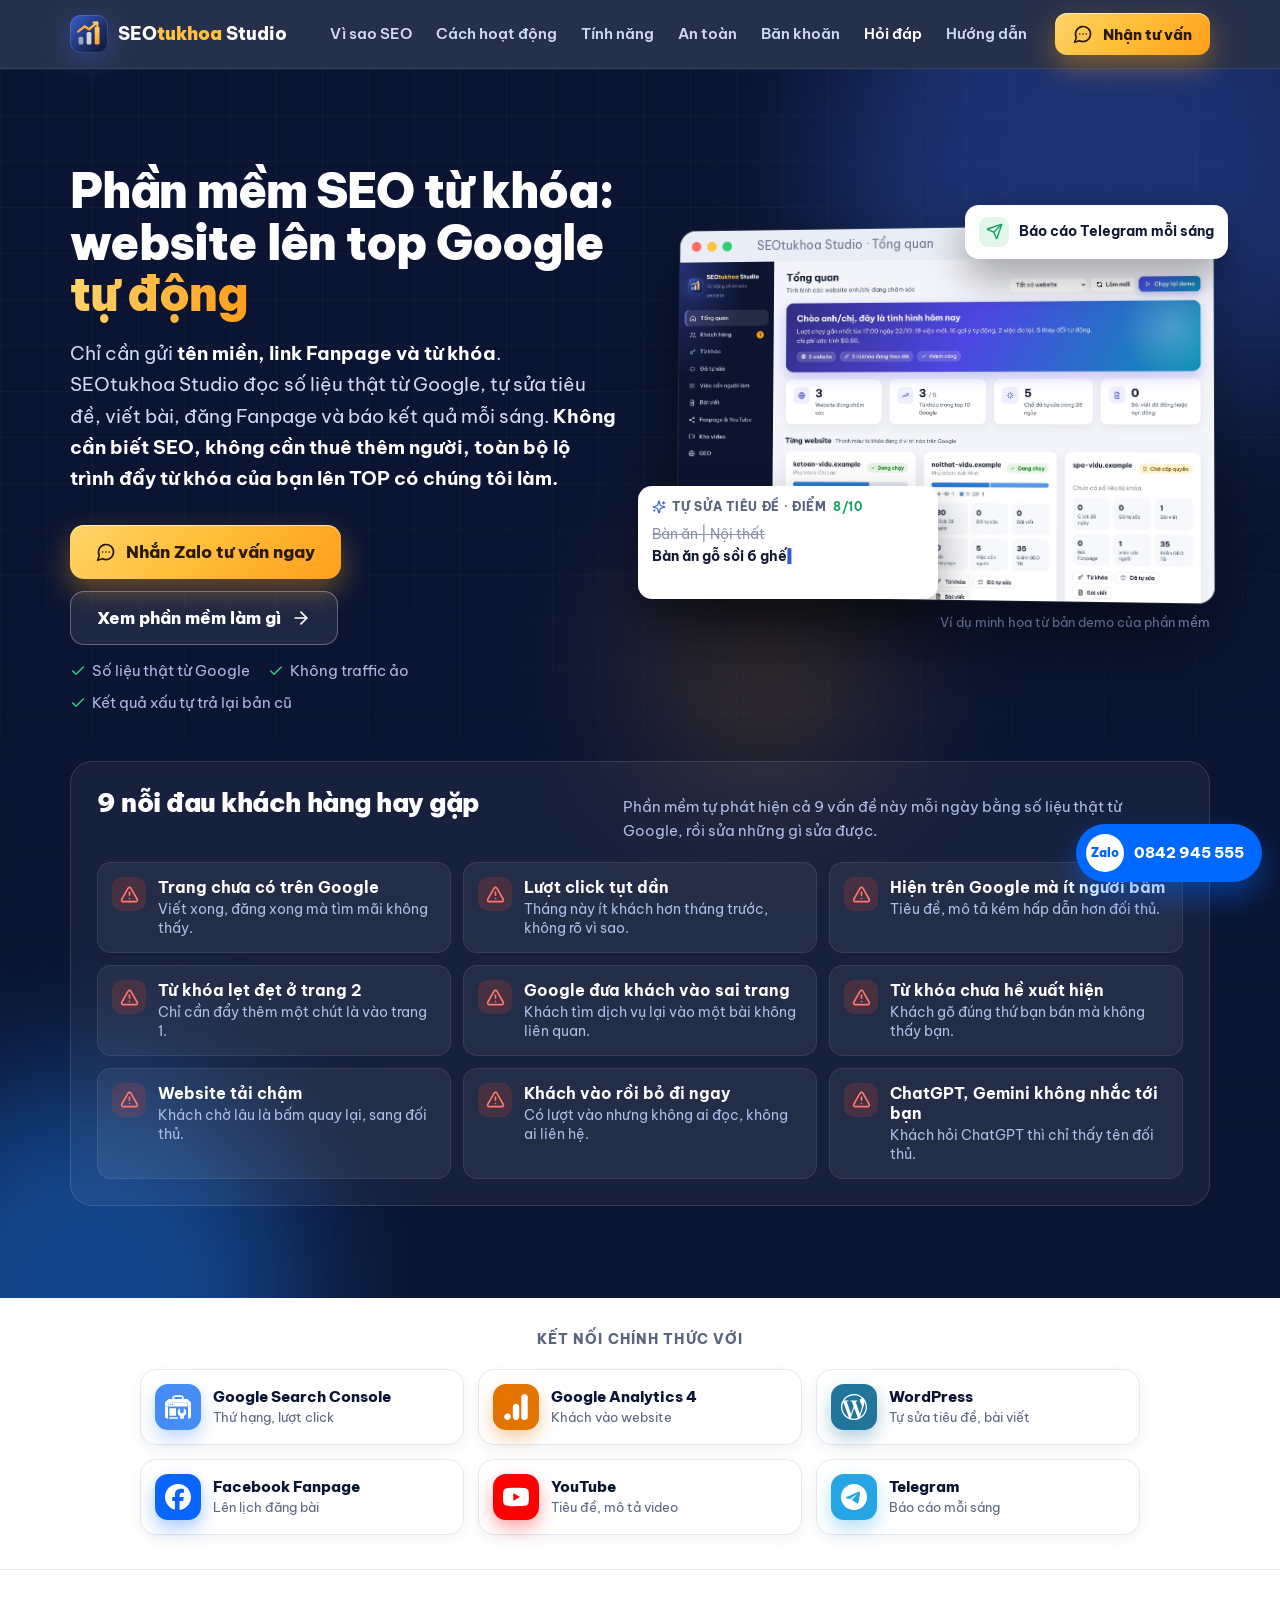
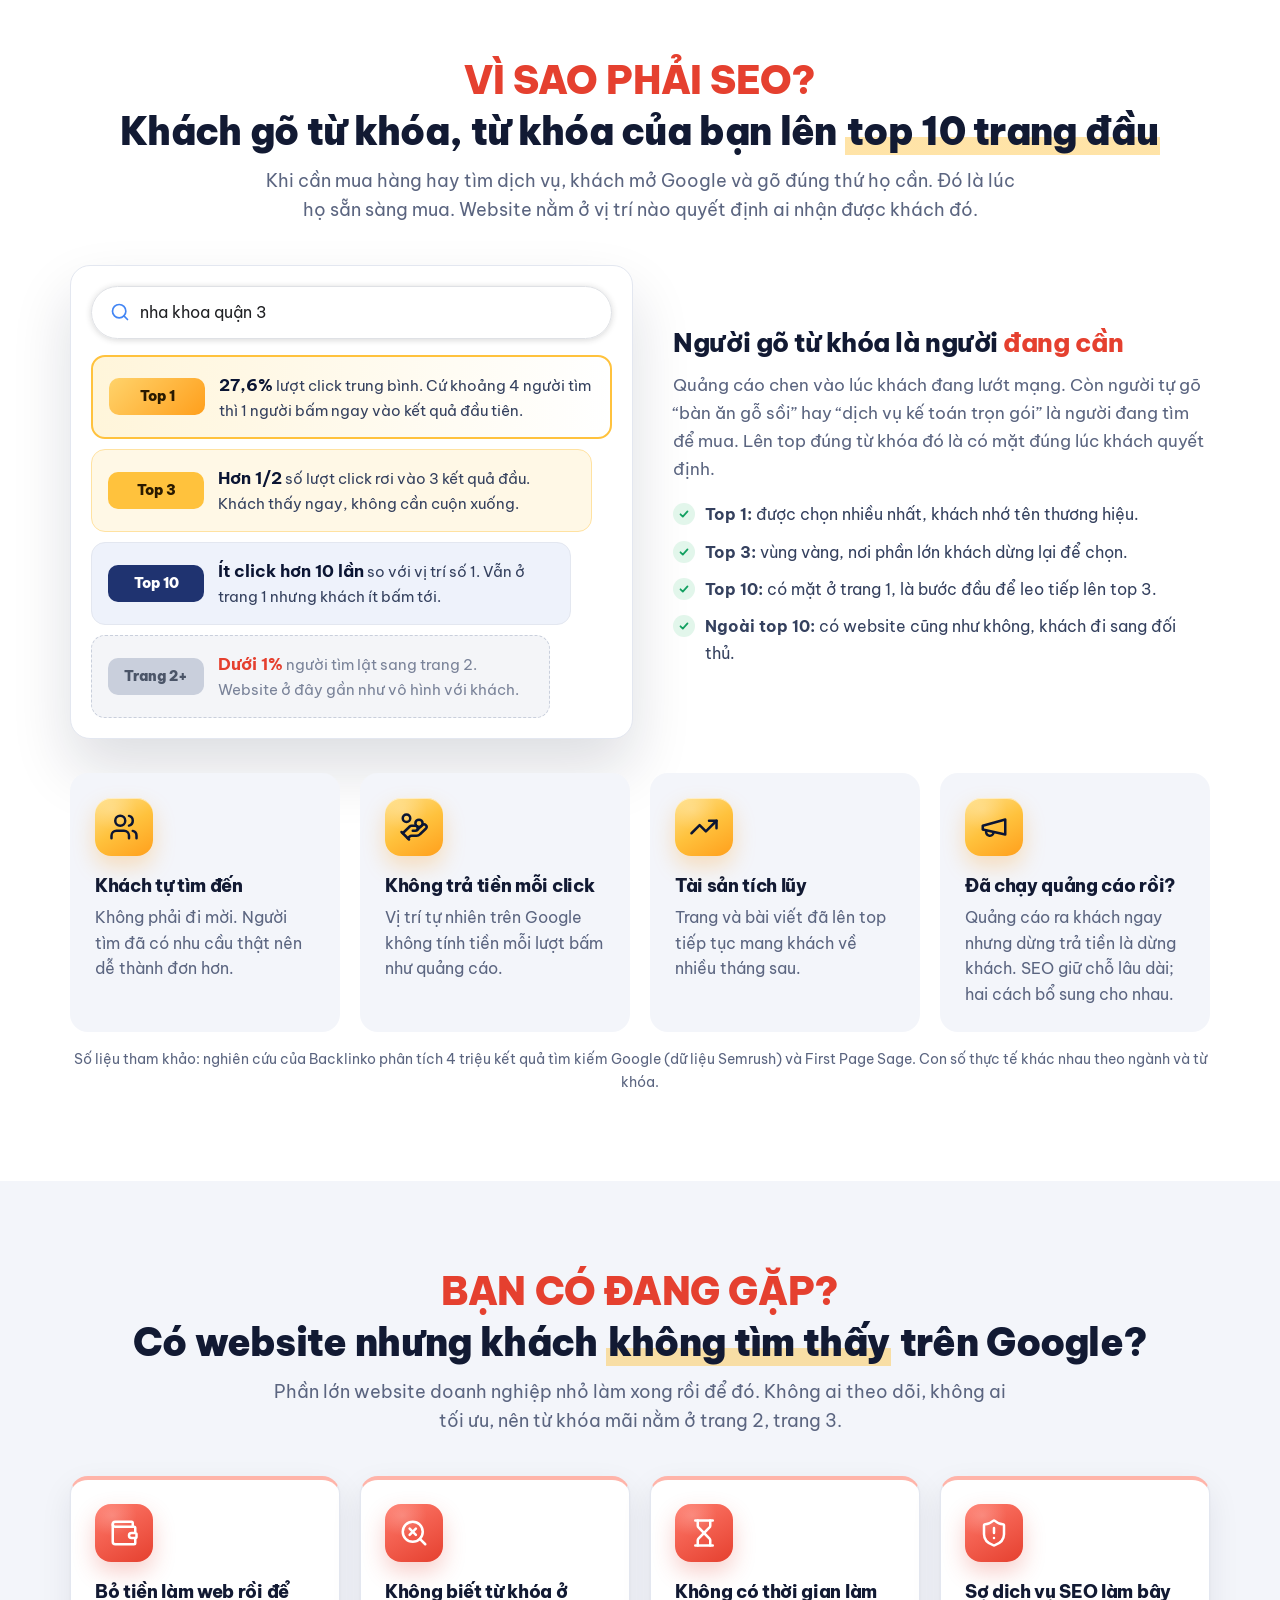
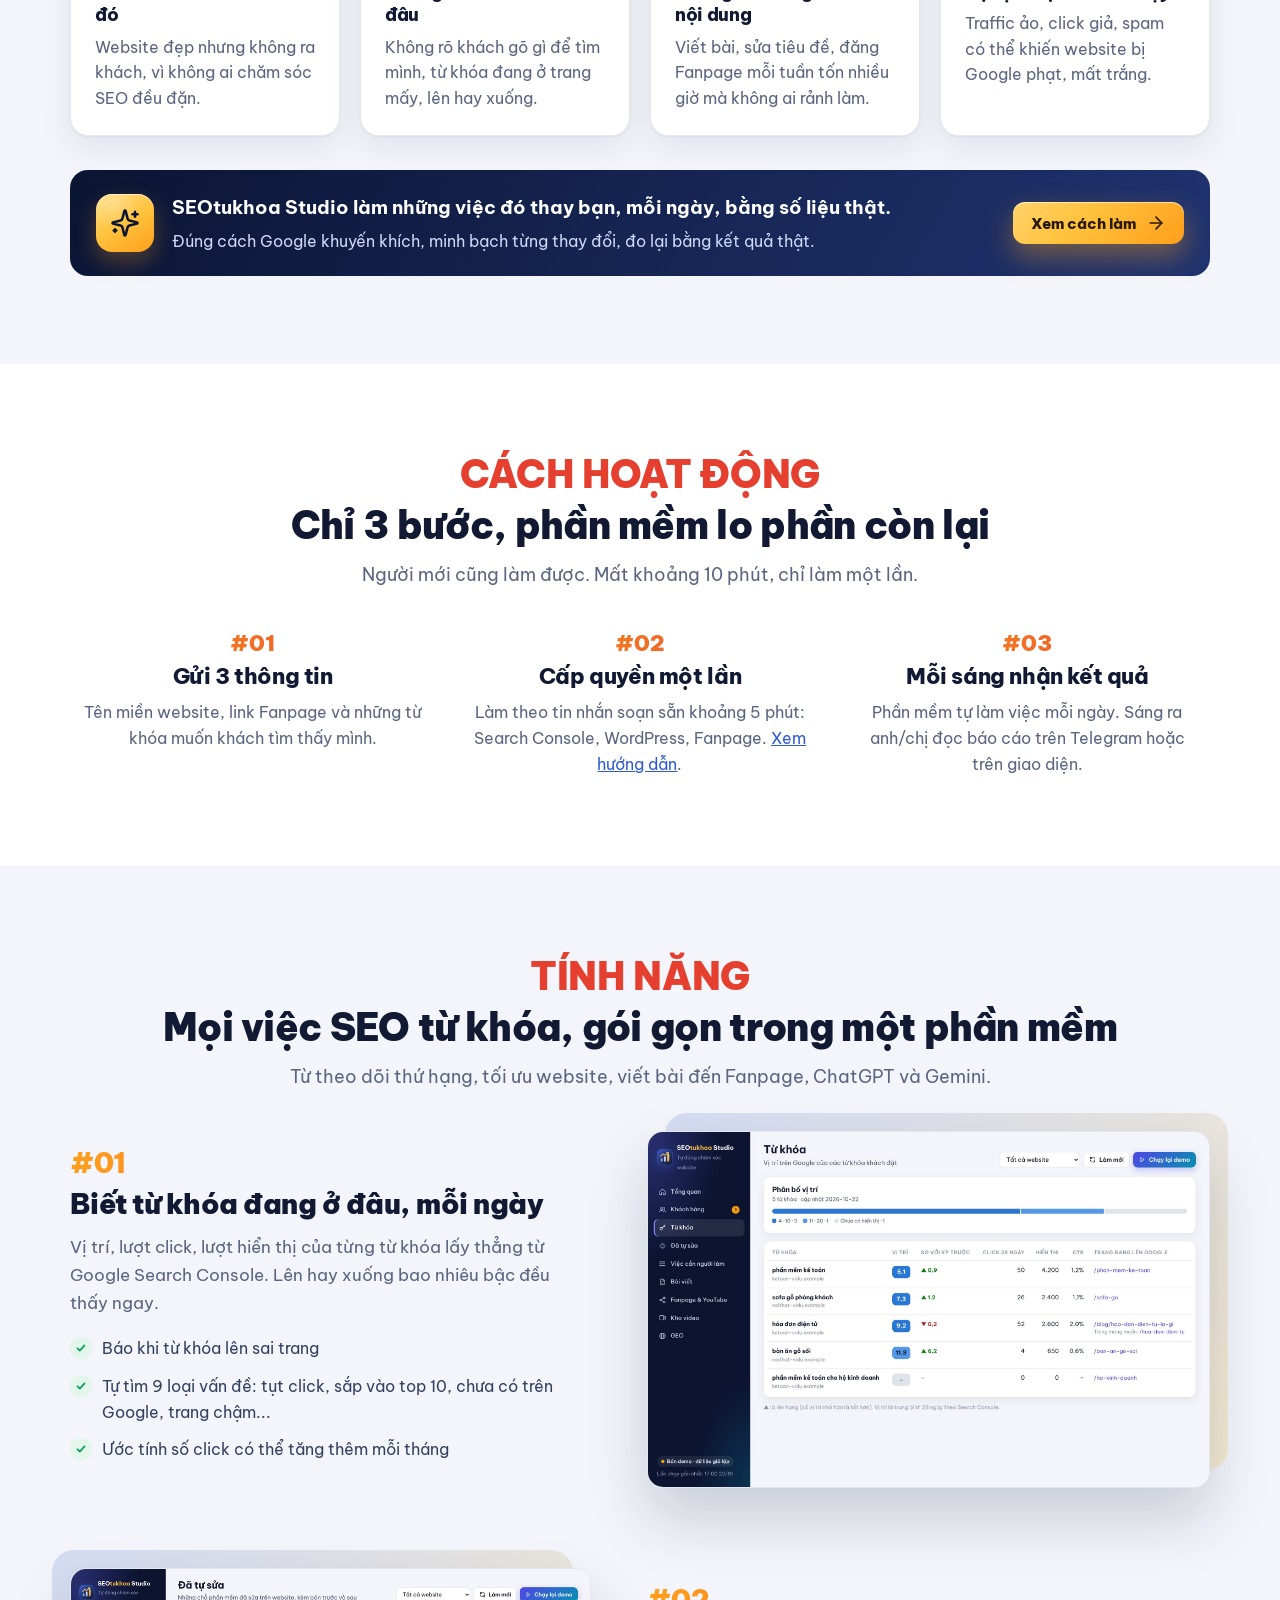
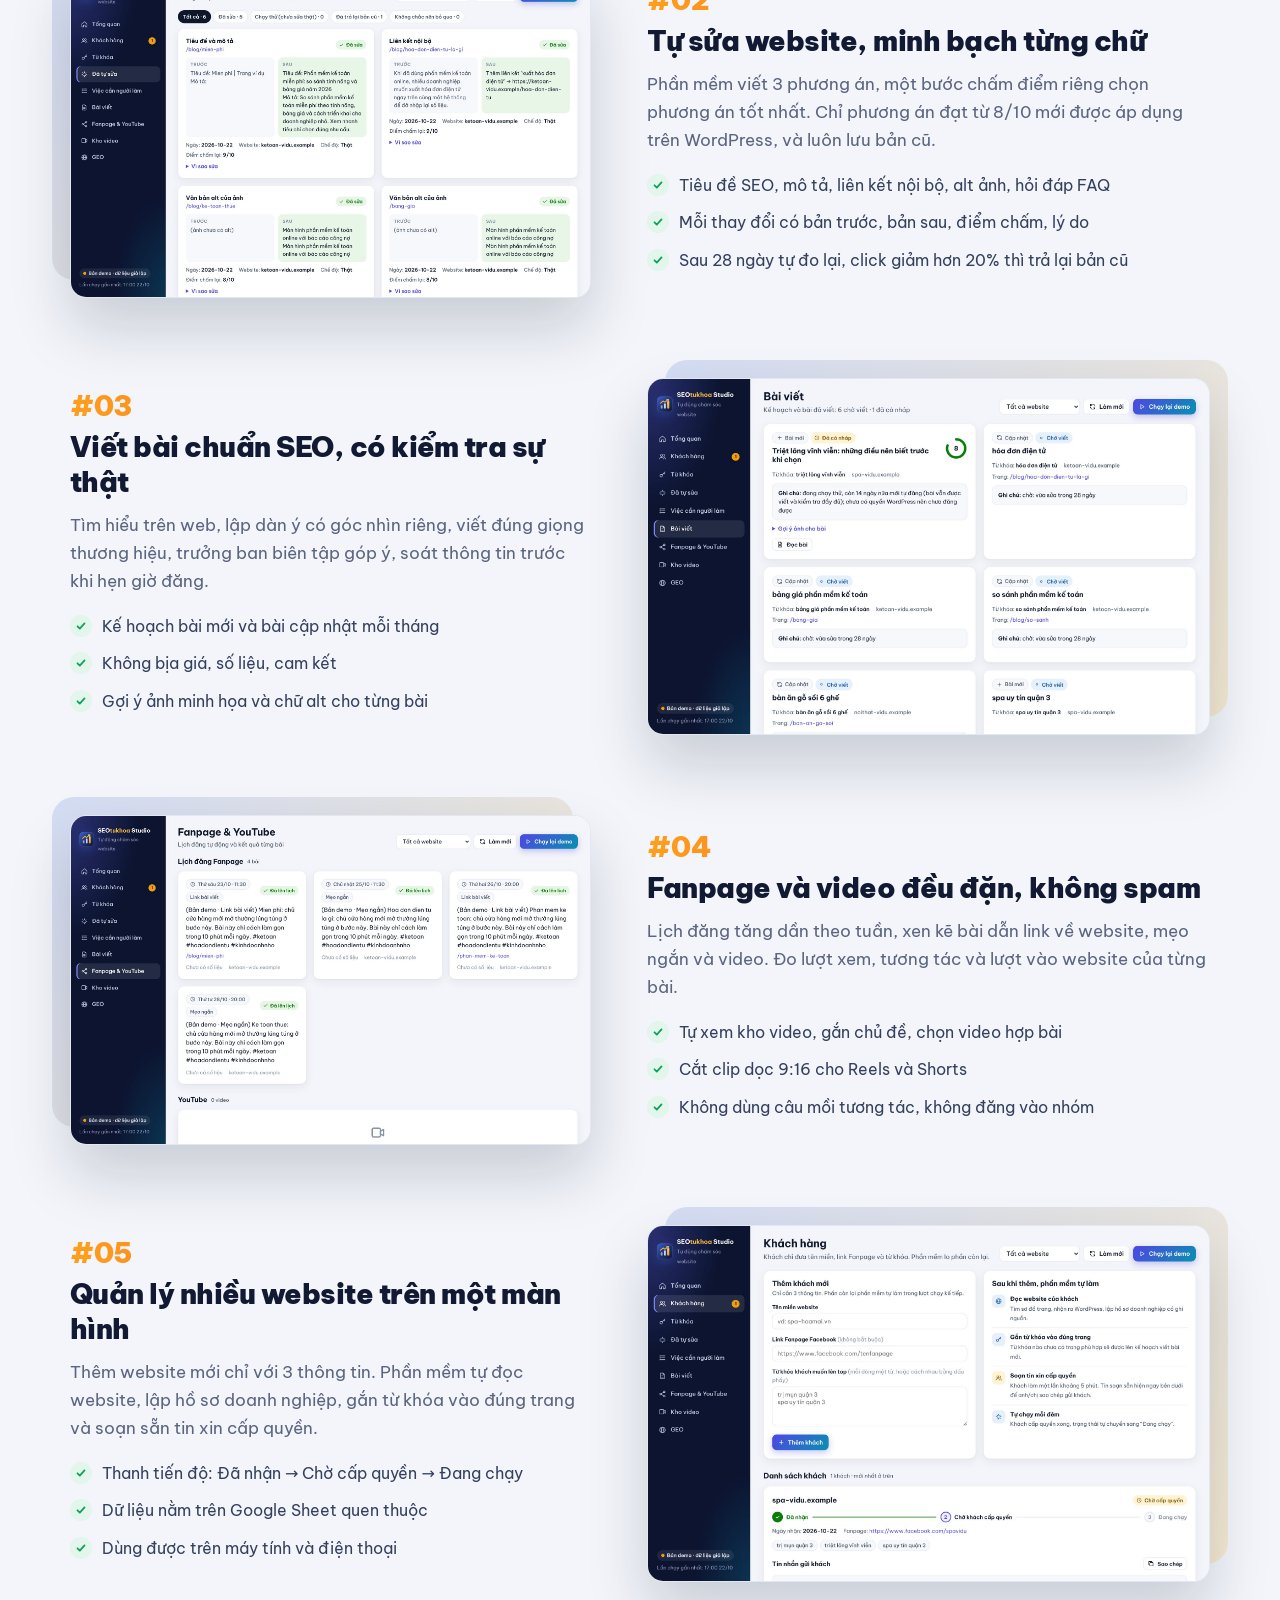
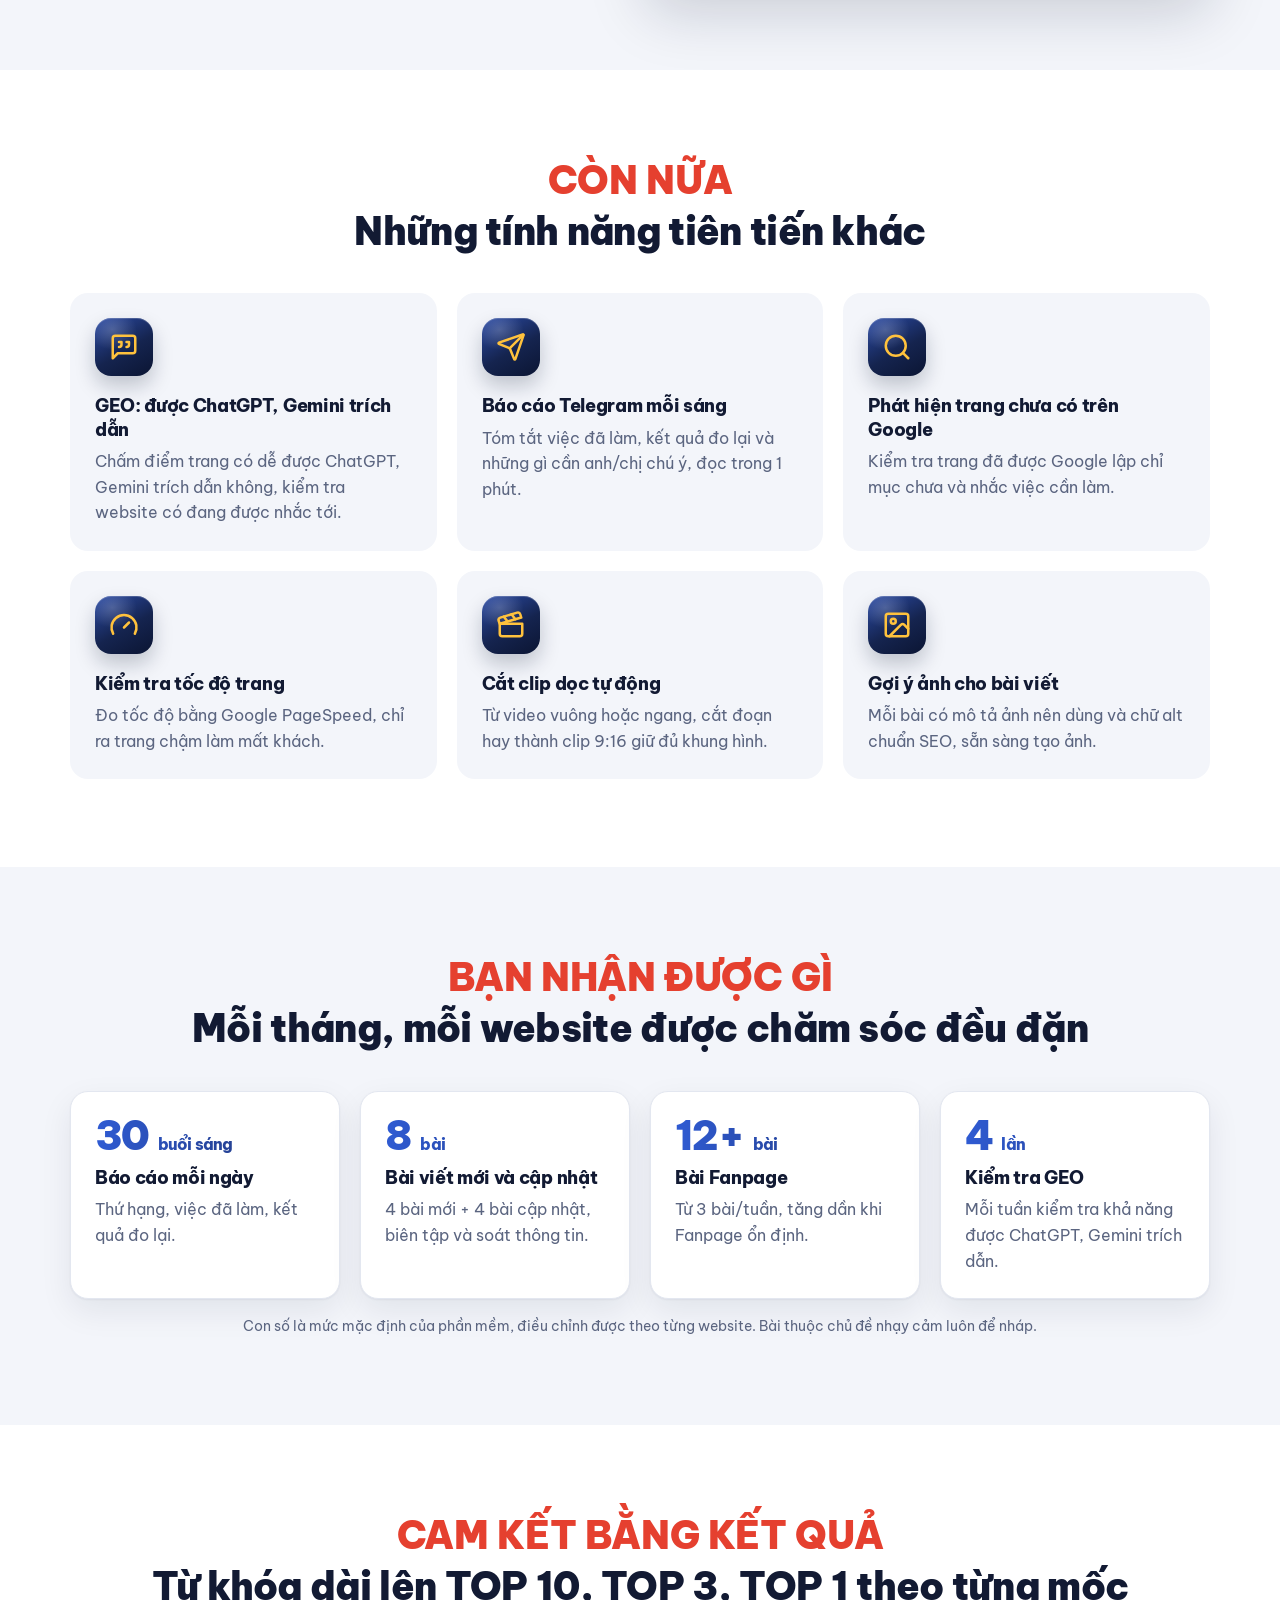
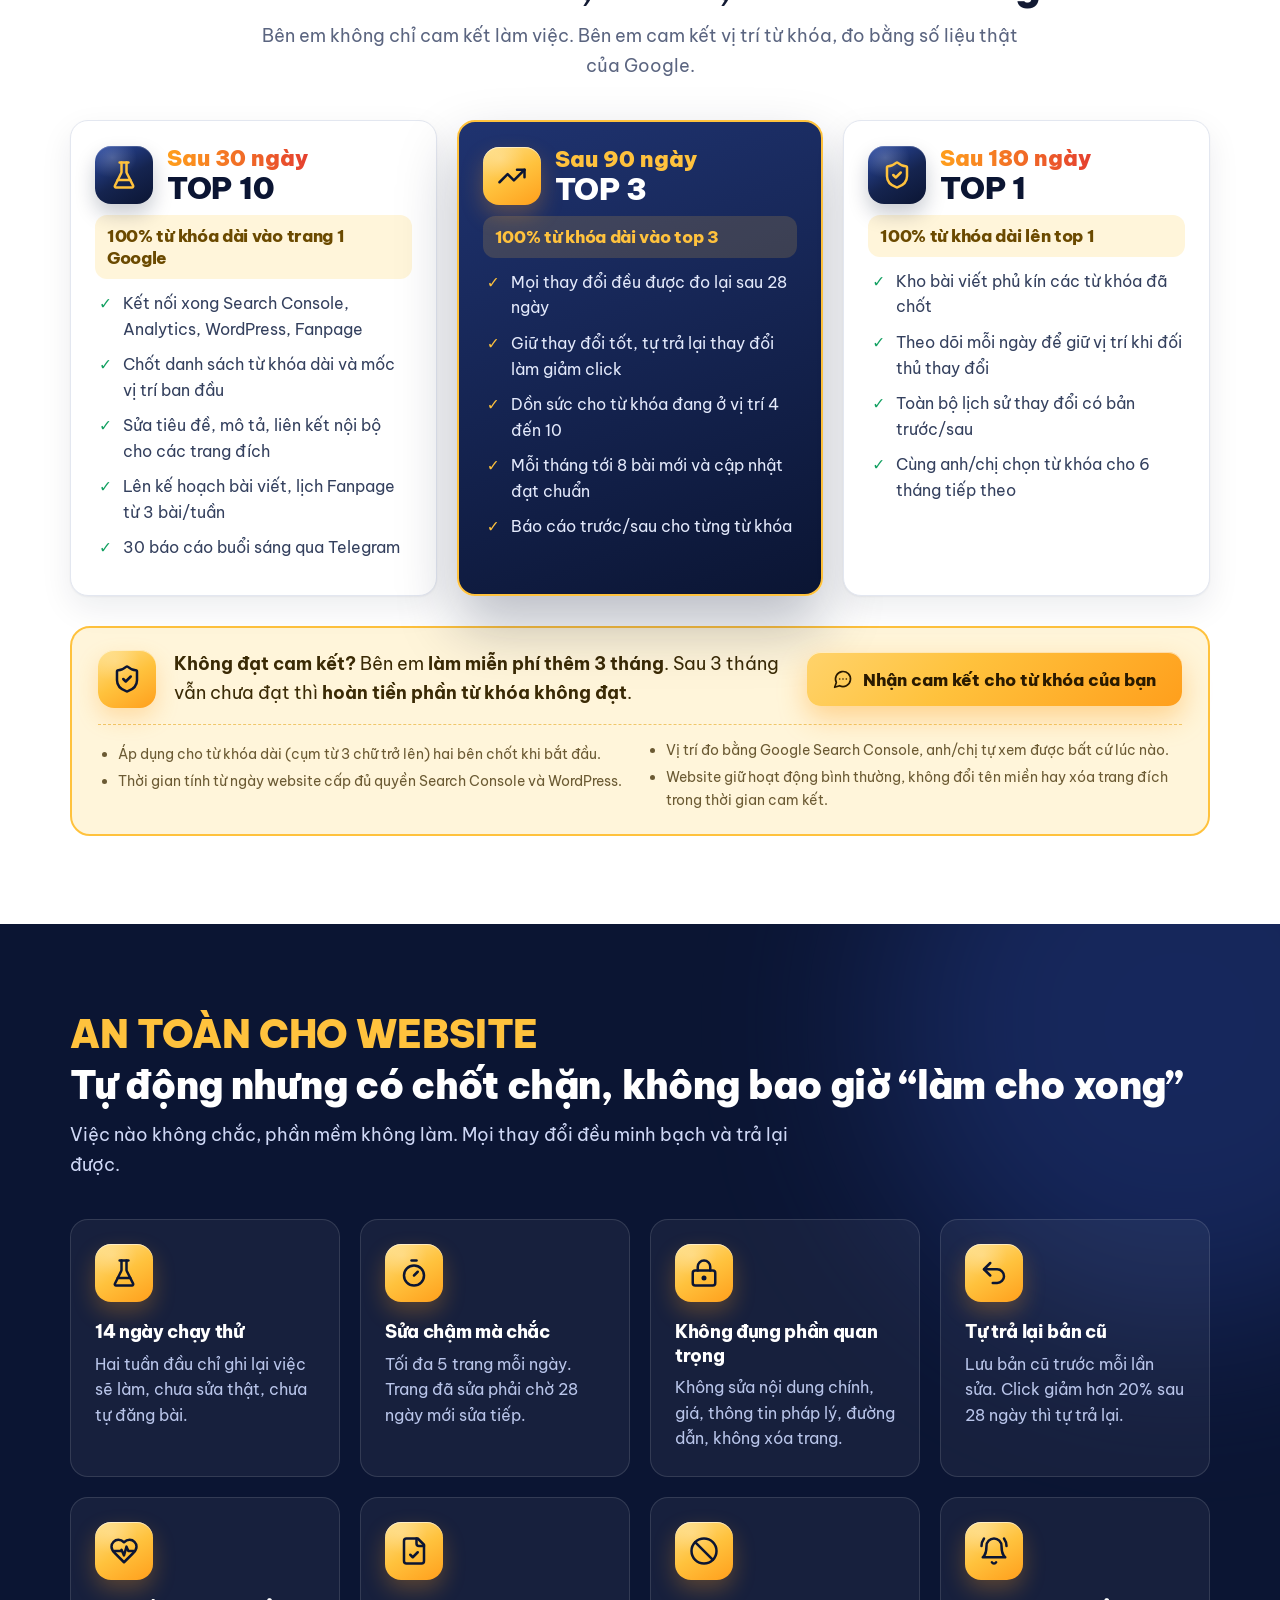
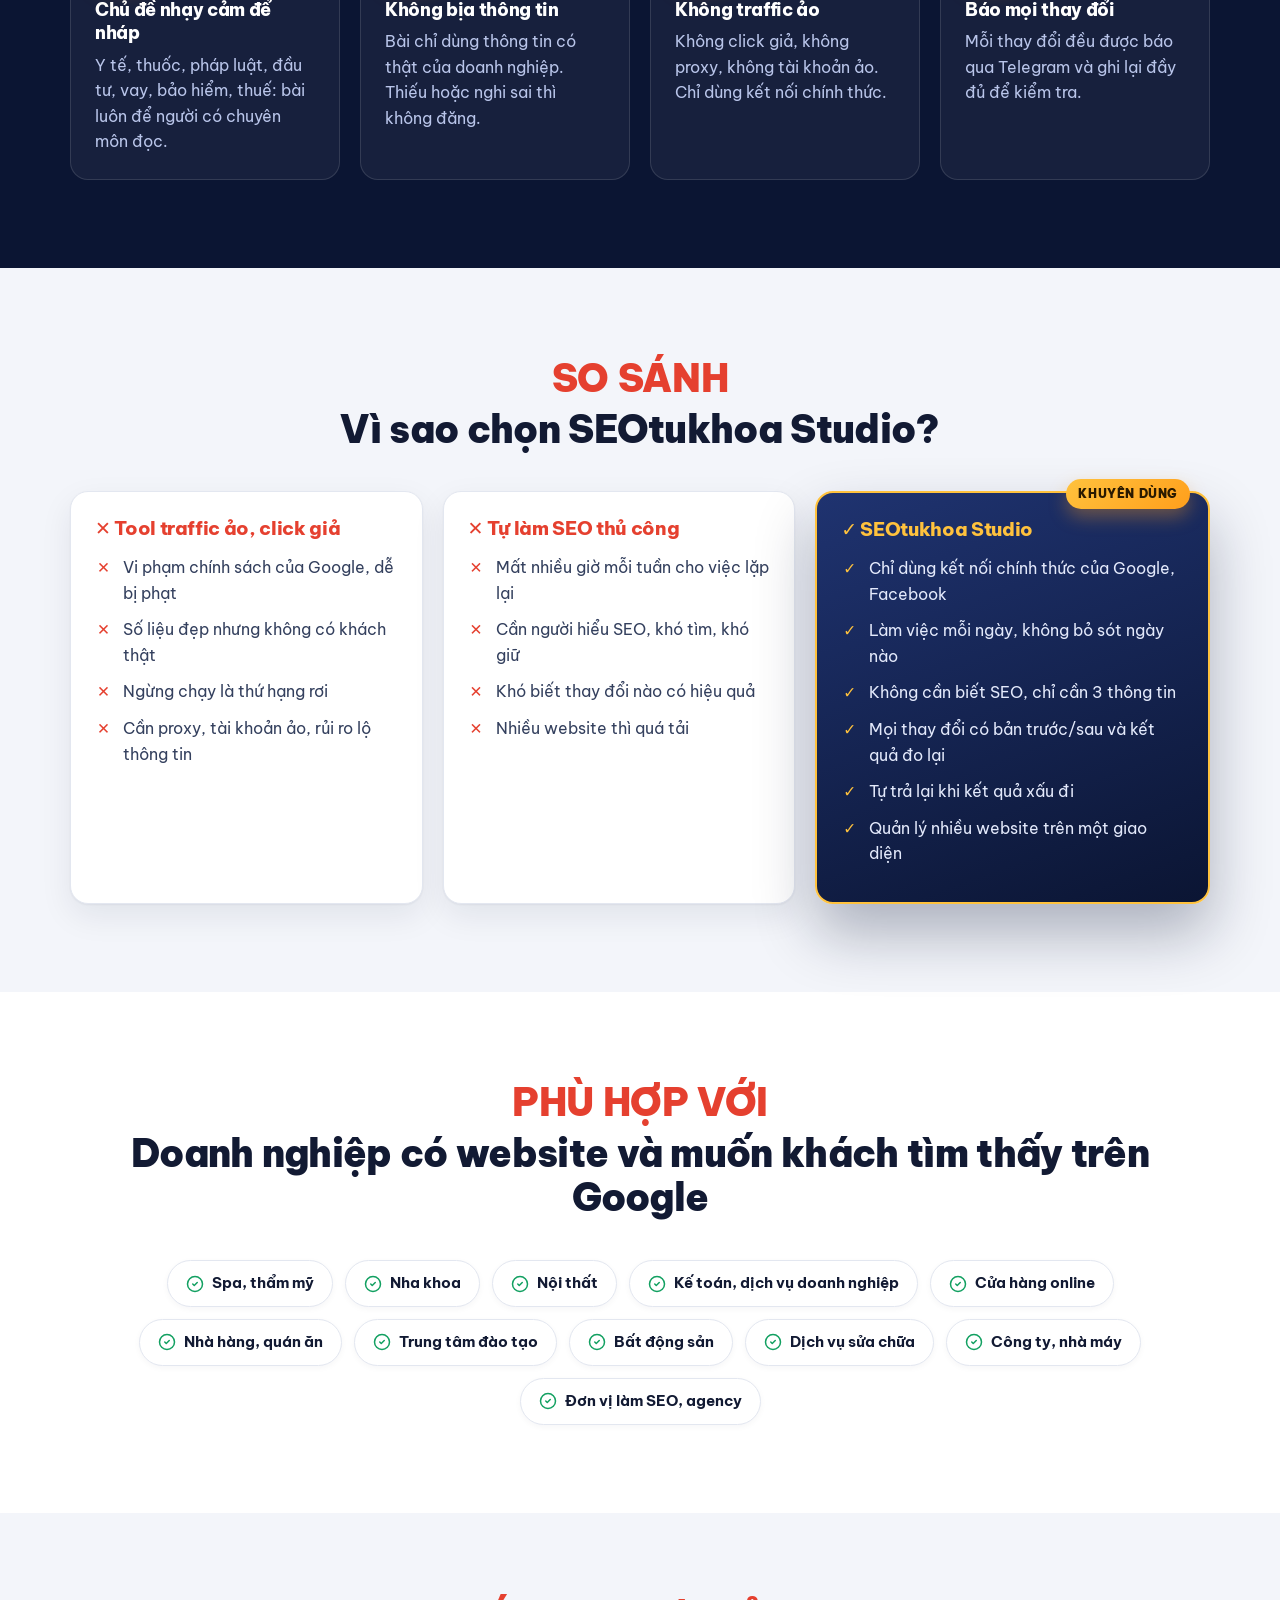
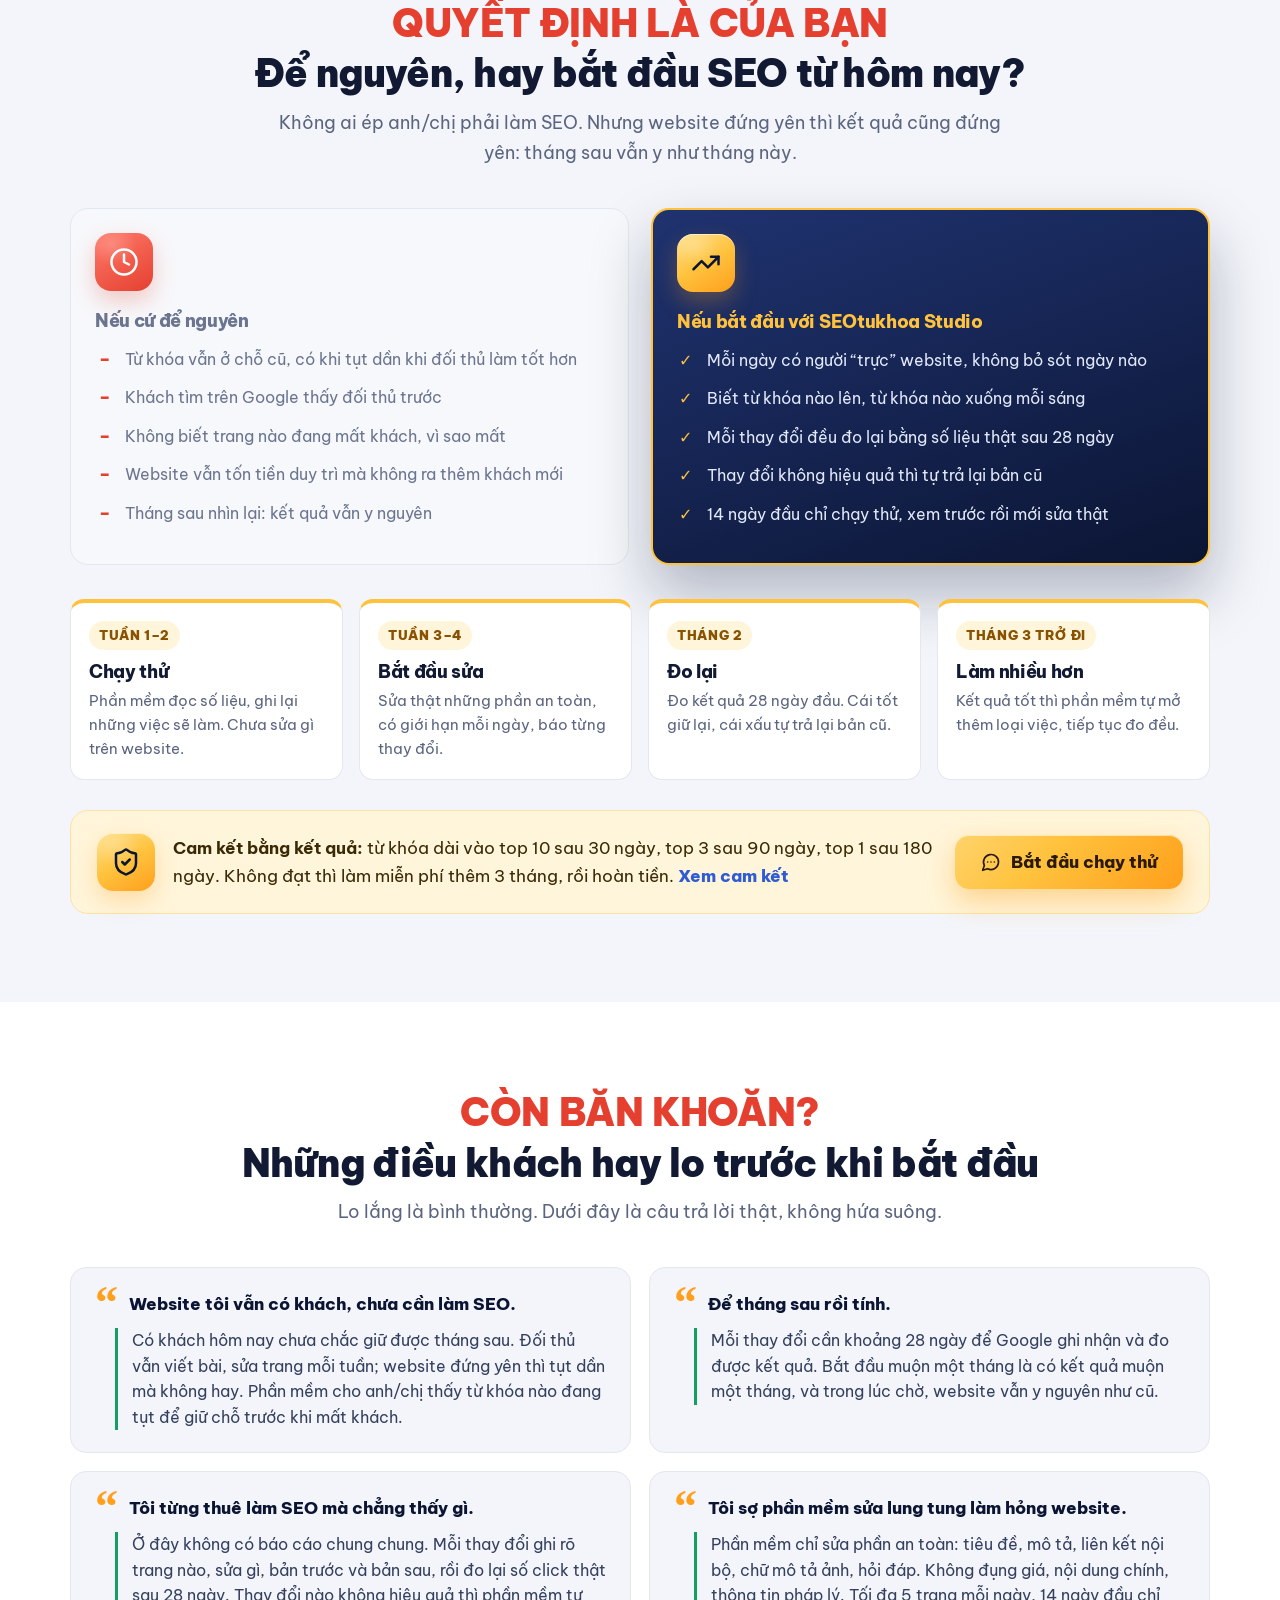
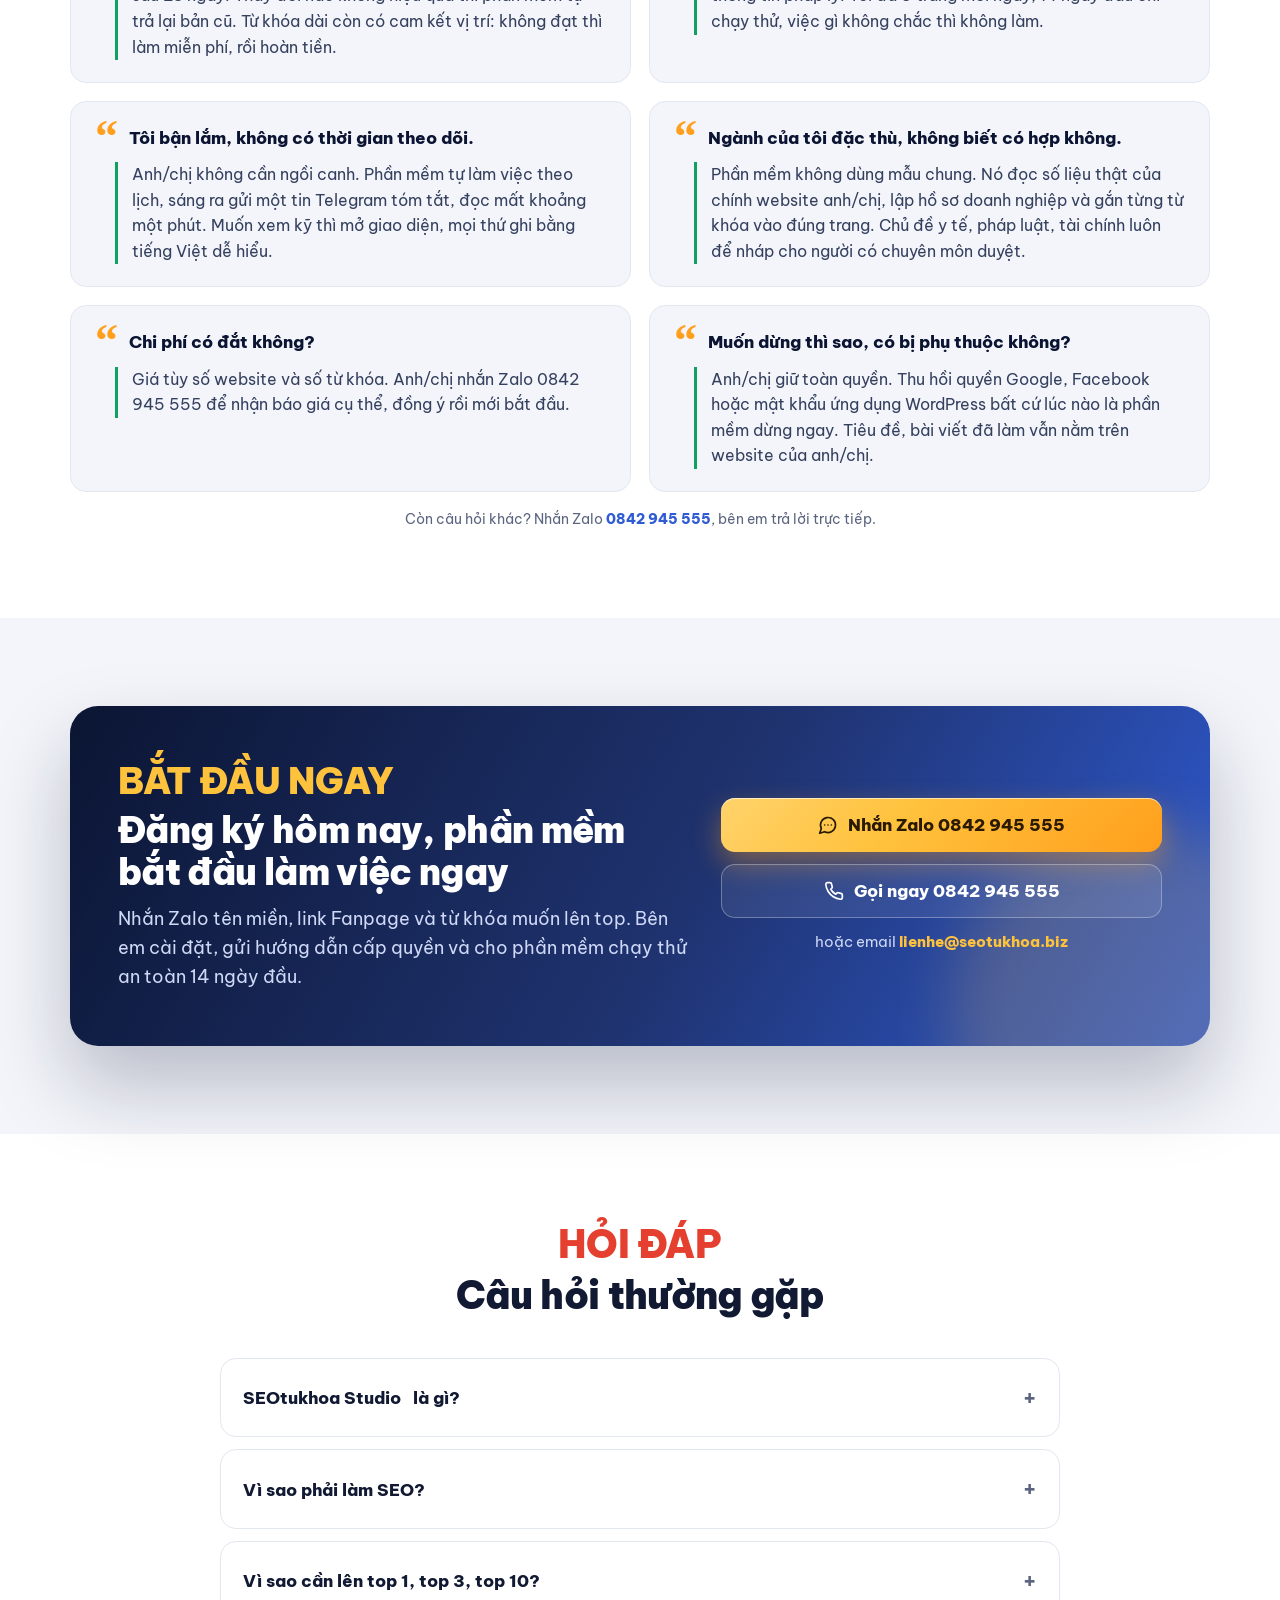
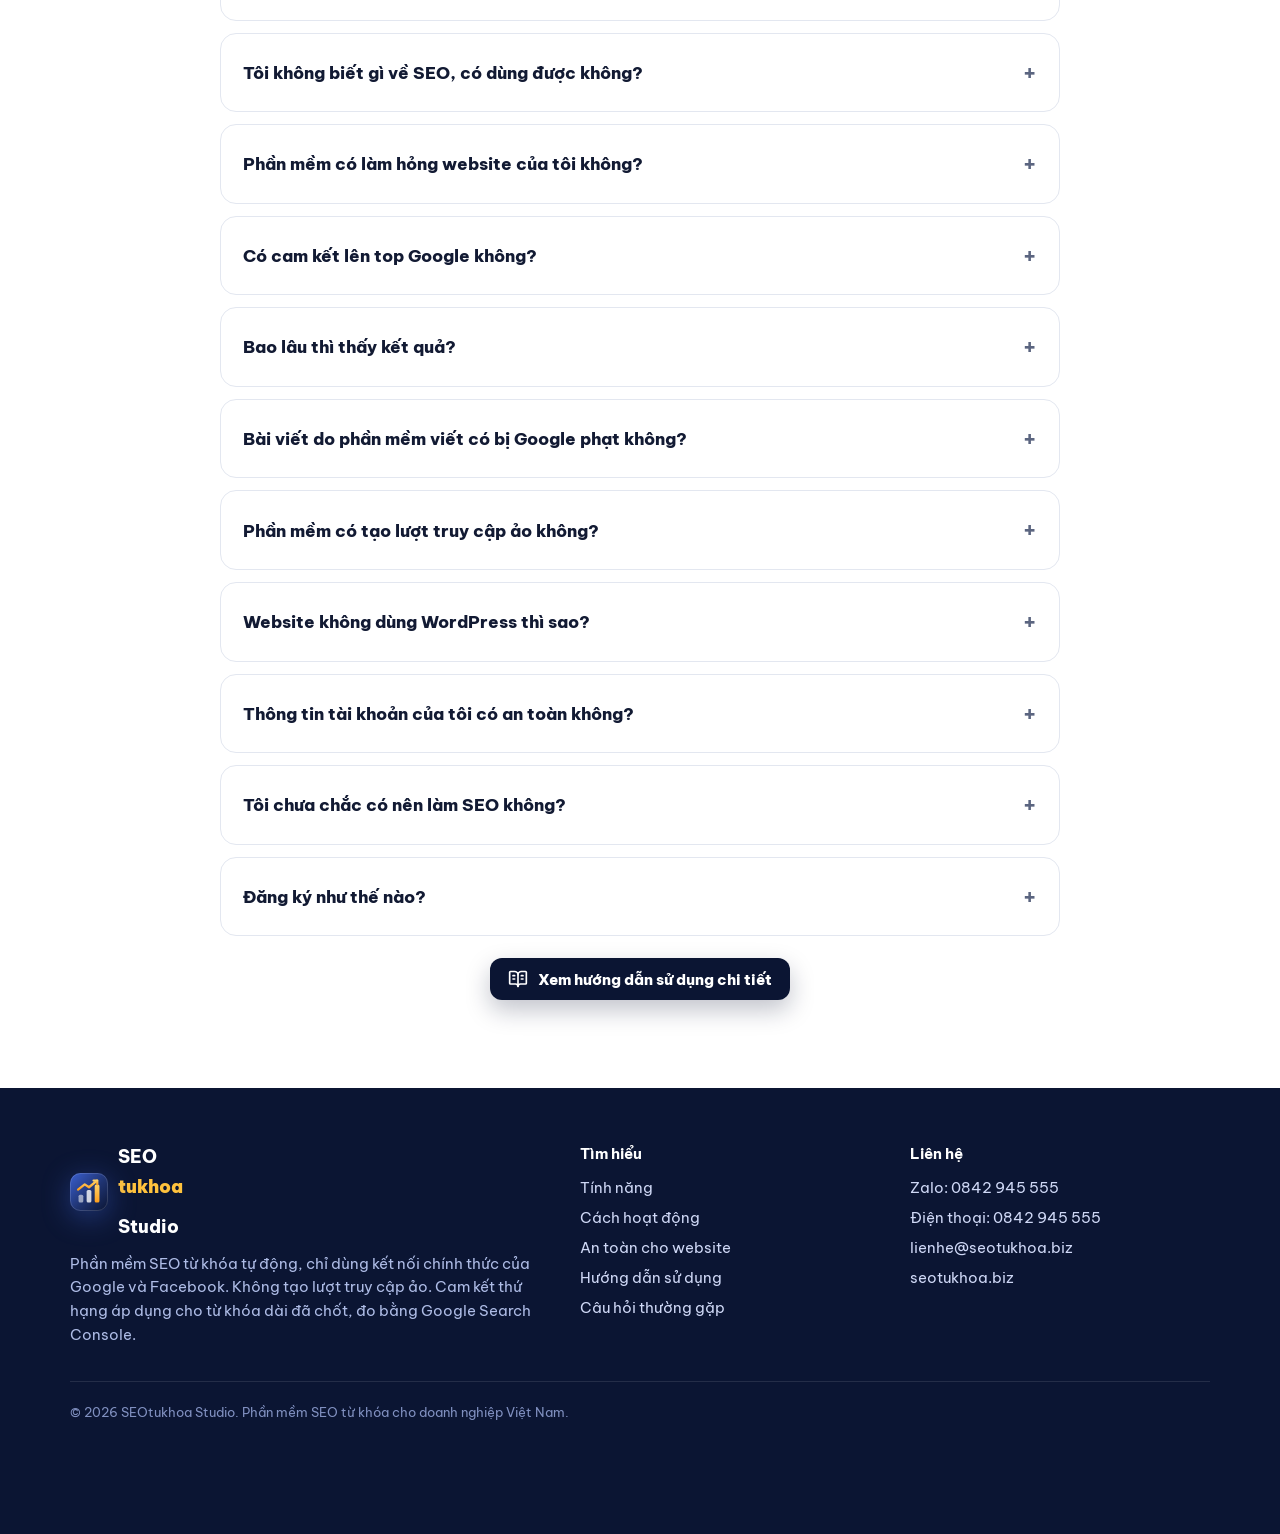
==== commit 8d3eb575: "Cam kết bằng kết quả: từ khóa dài top 10/top 3/top 1 sau 30/90/180 ngày Co-Authored-By: Claude Opus " ====
--- a/index.html
+++ b/index.html
@@ -30,7 +30,7 @@
 <script type="application/ld+json">{"@context": "https://schema.org", "@type": "Organization", "name": "SEOtukhoa Studio", "url": "https://seotukhoa.biz/", "logo": "https://seotukhoa.biz/assets/apple-touch-icon.png", "email": "lienhe@seotukhoa.biz", "contactPoint": [{"@type": "ContactPoint", "telephone": "+84842945555", "contactType": "customer service", "areaServed": "VN", "availableLanguage": ["Vietnamese"]}]}</script>
 <script type="application/ld+json">{"@context": "https://schema.org", "@type": "WebSite", "name": "SEOtukhoa Studio", "url": "https://seotukhoa.biz/", "inLanguage": "vi"}</script>
 <script type="application/ld+json">{"@context": "https://schema.org", "@type": "SoftwareApplication", "name": "SEOtukhoa Studio", "applicationCategory": "BusinessApplication", "operatingSystem": "Windows 10, Windows 11", "url": "https://seotukhoa.biz/", "inLanguage": "vi", "description": "Phần mềm SEO từ khóa: theo dõi thứ hạng, tự tối ưu tiêu đề, viết bài, đăng Fanpage bằng số liệu thật từ Google. Không traffic ảo. Zalo 0842 945 555.", "publisher": {"@type": "Organization", "name": "SEOtukhoa Studio"}, "featureList": ["Theo dõi thứ hạng từ khóa hằng ngày bằng Google Search Console", "Tự tối ưu tiêu đề, mô tả, liên kết nội bộ, alt ảnh, FAQ trên WordPress", "Viết bài chuẩn SEO có kiểm tra sự thật", "Lên lịch đăng Fanpage và YouTube", "Kiểm tra GEO: tối ưu để được ChatGPT, Gemini trích dẫn", "Đo lại sau 28 ngày, tự hoàn tác khi kết quả xấu", "Báo cáo Telegram mỗi sáng"]}</script>
-<script type="application/ld+json">{"@context": "https://schema.org", "@type": "FAQPage", "mainEntity": [{"@type": "Question", "name": "Website tôi vẫn có khách, chưa cần làm SEO.", "acceptedAnswer": {"@type": "Answer", "text": "Có khách hôm nay chưa chắc giữ được tháng sau. Đối thủ vẫn viết bài, sửa trang mỗi tuần; website đứng yên thì tụt dần mà không hay. Phần mềm cho anh/chị thấy từ khóa nào đang tụt để giữ chỗ trước khi mất khách."}}, {"@type": "Question", "name": "Để tháng sau rồi tính.", "acceptedAnswer": {"@type": "Answer", "text": "Mỗi thay đổi cần khoảng 28 ngày để Google ghi nhận và đo được kết quả. Bắt đầu muộn một tháng là có kết quả muộn một tháng, và trong lúc chờ, website vẫn y nguyên như cũ."}}, {"@type": "Question", "name": "Tôi từng thuê làm SEO mà chẳng thấy gì.", "acceptedAnswer": {"@type": "Answer", "text": "Ở đây không có báo cáo chung chung. Mỗi thay đổi ghi rõ trang nào, sửa gì, bản trước và bản sau, rồi đo lại số click thật sau 28 ngày. Thay đổi nào không hiệu quả thì phần mềm tự trả lại bản cũ."}}, {"@type": "Question", "name": "Tôi sợ phần mềm sửa lung tung làm hỏng website.", "acceptedAnswer": {"@type": "Answer", "text": "Phần mềm chỉ sửa phần an toàn: tiêu đề, mô tả, liên kết nội bộ, chữ mô tả ảnh, hỏi đáp. Không đụng giá, nội dung chính, thông tin pháp lý. Tối đa 5 trang mỗi ngày, 14 ngày đầu chỉ chạy thử, việc gì không chắc thì không làm."}}, {"@type": "Question", "name": "Tôi bận lắm, không có thời gian theo dõi.", "acceptedAnswer": {"@type": "Answer", "text": "Anh/chị không cần ngồi canh. Phần mềm tự làm việc theo lịch, sáng ra gửi một tin Telegram tóm tắt, đọc mất khoảng một phút. Muốn xem kỹ thì mở giao diện, mọi thứ ghi bằng tiếng Việt dễ hiểu."}}, {"@type": "Question", "name": "Ngành của tôi đặc thù, không biết có hợp không.", "acceptedAnswer": {"@type": "Answer", "text": "Phần mềm không dùng mẫu chung. Nó đọc số liệu thật của chính website anh/chị, lập hồ sơ doanh nghiệp và gắn từng từ khóa vào đúng trang. Chủ đề y tế, pháp luật, tài chính luôn để nháp cho người có chuyên môn duyệt."}}, {"@type": "Question", "name": "Chi phí có đắt không?", "acceptedAnswer": {"@type": "Answer", "text": "Giá tùy số website và số từ khóa. Anh/chị nhắn Zalo 0842 945 555 để nhận báo giá cụ thể, đồng ý rồi mới bắt đầu."}}, {"@type": "Question", "name": "Muốn dừng thì sao, có bị phụ thuộc không?", "acceptedAnswer": {"@type": "Answer", "text": "Anh/chị giữ toàn quyền. Thu hồi quyền Google, Facebook hoặc mật khẩu ứng dụng WordPress bất cứ lúc nào là phần mềm dừng ngay. Tiêu đề, bài viết đã làm vẫn nằm trên website của anh/chị."}}, {"@type": "Question", "name": "SEOtukhoa Studio là gì?", "acceptedAnswer": {"@type": "Answer", "text": "Là phần mềm SEO từ khóa tự động. Phần mềm đọc số liệu thật từ Google Search Console, tìm những chỗ cần sửa trên website, tự tối ưu tiêu đề, mô tả, liên kết, viết bài, đăng Fanpage, rồi đo lại kết quả sau 28 ngày. Mọi việc chạy tự động hằng ngày."}}, {"@type": "Question", "name": "Vì sao phải làm SEO?", "acceptedAnswer": {"@type": "Answer", "text": "Vì khách hàng tìm mua bằng Google. Khi gõ từ khóa, họ chỉ bấm vào vài kết quả đầu tiên: vị trí số 1 nhận trung bình khoảng 27,6% lượt click, ba vị trí đầu nhận hơn một nửa, còn dưới 1% người tìm lật sang trang 2 (theo nghiên cứu của Backlinko và First Page Sage). Website không lên top thì khách đi sang đối thủ."}}, {"@type": "Question", "name": "Vì sao cần lên top 1, top 3, top 10?", "acceptedAnswer": {"@type": "Answer", "text": "Top 10 là có mặt ở trang 1 Google, bước đầu để được nhìn thấy. Top 3 là vùng khách thấy ngay mà không cần cuộn, nơi phần lớn lượt click rơi vào. Top 1 được chọn nhiều nhất, nhiều hơn vị trí số 10 khoảng 10 lần. Mỗi bậc lên là thêm khách."}}, {"@type": "Question", "name": "Tôi không biết gì về SEO, có dùng được không?", "acceptedAnswer": {"@type": "Answer", "text": "Được. Anh/chị chỉ cần gửi tên miền, link Fanpage, từ khóa muốn lên top và cấp quyền một lần theo hướng dẫn (khoảng 5 phút). Phần mềm tự làm các việc còn lại và báo kết quả bằng tiếng Việt dễ hiểu."}}, {"@type": "Question", "name": "Phần mềm có làm hỏng website của tôi không?", "acceptedAnswer": {"@type": "Answer", "text": "Phần mềm chỉ sửa những phần an toàn (tiêu đề SEO, mô tả, liên kết nội bộ, chữ mô tả ảnh, hỏi đáp), không sửa nội dung chính, giá, thông tin pháp lý hay đường dẫn, không xóa trang. 14 ngày đầu chỉ chạy thử. Mọi thay đổi đều lưu bản cũ; kết quả xấu đi thì tự trả lại."}}, {"@type": "Question", "name": "Có cam kết lên top 1 Google không?", "acceptedAnswer": {"@type": "Answer", "text": "Không ai có thể cam kết thứ hạng Google một cách trung thực, vì Google tự quyết định thứ hạng. SEOtukhoa Studio cam kết làm đúng cách, đều đặn và minh bạch: mọi thay đổi đều được đo lại bằng số liệu thật sau 28 ngày."}}, {"@type": "Question", "name": "Bao lâu thì thấy kết quả?", "acceptedAnswer": {"@type": "Answer", "text": "Thường cần vài tuần đến vài tháng, tùy mức cạnh tranh của từ khóa và tình trạng website. Anh/chị theo dõi thứ hạng từng từ khóa mỗi ngày trên giao diện và qua báo cáo buổi sáng."}}, {"@type": "Question", "name": "Bài viết do phần mềm viết có bị Google phạt không?", "acceptedAnswer": {"@type": "Answer", "text": "Google không phạt nội dung vì cách viết ra, mà phạt nội dung kém chất lượng, sản xuất hàng loạt. Vì vậy mỗi bài đều được biên tập, soát thông tin, chỉ đăng bài đạt từ 8/10 điểm, và giới hạn số bài mỗi tháng. Chủ đề y tế, pháp luật, tài chính luôn để nháp cho người có chuyên môn đọc."}}, {"@type": "Question", "name": "Phần mềm có tạo lượt truy cập ảo không?", "acceptedAnswer": {"@type": "Answer", "text": "Không. SEOtukhoa Studio không tạo click giả, không dùng proxy, không tạo tài khoản ảo, không đăng vào nhóm Facebook. Đó là những cách vi phạm chính sách và có thể khiến website bị phạt."}}, {"@type": "Question", "name": "Website không dùng WordPress thì sao?", "acceptedAnswer": {"@type": "Answer", "text": "Vẫn dùng được phần theo dõi từ khóa, phân tích, viết bài (xuất file để đăng), kiểm tra GEO và Fanpage. Riêng việc tự sửa trực tiếp trên website hiện hỗ trợ WordPress."}}, {"@type": "Question", "name": "Thông tin tài khoản của tôi có an toàn không?", "acceptedAnswer": {"@type": "Answer", "text": "Phần mềm không cần mật khẩu chính của anh/chị. Google và Facebook dùng cách cấp quyền riêng, WordPress dùng mật khẩu ứng dụng riêng; anh/chị thu hồi được bất cứ lúc nào."}}, {"@type": "Question", "name": "Tôi chưa chắc có nên làm SEO không?", "acceptedAnswer": {"@type": "Answer", "text": "Quyết định là của anh/chị. 14 ngày đầu phần mềm chỉ chạy thử: ghi lại những việc sẽ làm, chưa sửa gì trên website. Anh/chị xem trước rồi hãy quyết định có cho sửa thật hay không."}}, {"@type": "Question", "name": "Đăng ký như thế nào?", "acceptedAnswer": {"@type": "Answer", "text": "Nhắn Zalo 0842 945 555 tên miền, link Fanpage và từ khóa muốn lên top. Bên em cài đặt, gửi hướng dẫn cấp quyền và cho phần mềm chạy thử ngay."}}]}</script>
+<script type="application/ld+json">{"@context": "https://schema.org", "@type": "FAQPage", "mainEntity": [{"@type": "Question", "name": "Website tôi vẫn có khách, chưa cần làm SEO.", "acceptedAnswer": {"@type": "Answer", "text": "Có khách hôm nay chưa chắc giữ được tháng sau. Đối thủ vẫn viết bài, sửa trang mỗi tuần; website đứng yên thì tụt dần mà không hay. Phần mềm cho anh/chị thấy từ khóa nào đang tụt để giữ chỗ trước khi mất khách."}}, {"@type": "Question", "name": "Để tháng sau rồi tính.", "acceptedAnswer": {"@type": "Answer", "text": "Mỗi thay đổi cần khoảng 28 ngày để Google ghi nhận và đo được kết quả. Bắt đầu muộn một tháng là có kết quả muộn một tháng, và trong lúc chờ, website vẫn y nguyên như cũ."}}, {"@type": "Question", "name": "Tôi từng thuê làm SEO mà chẳng thấy gì.", "acceptedAnswer": {"@type": "Answer", "text": "Ở đây không có báo cáo chung chung. Mỗi thay đổi ghi rõ trang nào, sửa gì, bản trước và bản sau, rồi đo lại số click thật sau 28 ngày. Thay đổi nào không hiệu quả thì phần mềm tự trả lại bản cũ. Từ khóa dài còn có cam kết vị trí: không đạt thì làm miễn phí, rồi hoàn tiền."}}, {"@type": "Question", "name": "Tôi sợ phần mềm sửa lung tung làm hỏng website.", "acceptedAnswer": {"@type": "Answer", "text": "Phần mềm chỉ sửa phần an toàn: tiêu đề, mô tả, liên kết nội bộ, chữ mô tả ảnh, hỏi đáp. Không đụng giá, nội dung chính, thông tin pháp lý. Tối đa 5 trang mỗi ngày, 14 ngày đầu chỉ chạy thử, việc gì không chắc thì không làm."}}, {"@type": "Question", "name": "Tôi bận lắm, không có thời gian theo dõi.", "acceptedAnswer": {"@type": "Answer", "text": "Anh/chị không cần ngồi canh. Phần mềm tự làm việc theo lịch, sáng ra gửi một tin Telegram tóm tắt, đọc mất khoảng một phút. Muốn xem kỹ thì mở giao diện, mọi thứ ghi bằng tiếng Việt dễ hiểu."}}, {"@type": "Question", "name": "Ngành của tôi đặc thù, không biết có hợp không.", "acceptedAnswer": {"@type": "Answer", "text": "Phần mềm không dùng mẫu chung. Nó đọc số liệu thật của chính website anh/chị, lập hồ sơ doanh nghiệp và gắn từng từ khóa vào đúng trang. Chủ đề y tế, pháp luật, tài chính luôn để nháp cho người có chuyên môn duyệt."}}, {"@type": "Question", "name": "Chi phí có đắt không?", "acceptedAnswer": {"@type": "Answer", "text": "Giá tùy số website và số từ khóa. Anh/chị nhắn Zalo 0842 945 555 để nhận báo giá cụ thể, đồng ý rồi mới bắt đầu."}}, {"@type": "Question", "name": "Muốn dừng thì sao, có bị phụ thuộc không?", "acceptedAnswer": {"@type": "Answer", "text": "Anh/chị giữ toàn quyền. Thu hồi quyền Google, Facebook hoặc mật khẩu ứng dụng WordPress bất cứ lúc nào là phần mềm dừng ngay. Tiêu đề, bài viết đã làm vẫn nằm trên website của anh/chị."}}, {"@type": "Question", "name": "SEOtukhoa Studio là gì?", "acceptedAnswer": {"@type": "Answer", "text": "Là phần mềm SEO từ khóa tự động. Phần mềm đọc số liệu thật từ Google Search Console, tìm những chỗ cần sửa trên website, tự tối ưu tiêu đề, mô tả, liên kết, viết bài, đăng Fanpage, rồi đo lại kết quả sau 28 ngày. Mọi việc chạy tự động hằng ngày."}}, {"@type": "Question", "name": "Vì sao phải làm SEO?", "acceptedAnswer": {"@type": "Answer", "text": "Vì khách hàng tìm mua bằng Google. Khi gõ từ khóa, họ chỉ bấm vào vài kết quả đầu tiên: vị trí số 1 nhận trung bình khoảng 27,6% lượt click, ba vị trí đầu nhận hơn một nửa, còn dưới 1% người tìm lật sang trang 2 (theo nghiên cứu của Backlinko và First Page Sage). Website không lên top thì khách đi sang đối thủ."}}, {"@type": "Question", "name": "Vì sao cần lên top 1, top 3, top 10?", "acceptedAnswer": {"@type": "Answer", "text": "Top 10 là có mặt ở trang 1 Google, bước đầu để được nhìn thấy. Top 3 là vùng khách thấy ngay mà không cần cuộn, nơi phần lớn lượt click rơi vào. Top 1 được chọn nhiều nhất, nhiều hơn vị trí số 10 khoảng 10 lần. Mỗi bậc lên là thêm khách."}}, {"@type": "Question", "name": "Tôi không biết gì về SEO, có dùng được không?", "acceptedAnswer": {"@type": "Answer", "text": "Được. Anh/chị chỉ cần gửi tên miền, link Fanpage, từ khóa muốn lên top và cấp quyền một lần theo hướng dẫn (khoảng 5 phút). Phần mềm tự làm các việc còn lại và báo kết quả bằng tiếng Việt dễ hiểu."}}, {"@type": "Question", "name": "Phần mềm có làm hỏng website của tôi không?", "acceptedAnswer": {"@type": "Answer", "text": "Phần mềm chỉ sửa những phần an toàn (tiêu đề SEO, mô tả, liên kết nội bộ, chữ mô tả ảnh, hỏi đáp), không sửa nội dung chính, giá, thông tin pháp lý hay đường dẫn, không xóa trang. 14 ngày đầu chỉ chạy thử. Mọi thay đổi đều lưu bản cũ; kết quả xấu đi thì tự trả lại."}}, {"@type": "Question", "name": "Có cam kết lên top Google không?", "acceptedAnswer": {"@type": "Answer", "text": "Có, với từ khóa dài (cụm từ 3 chữ trở lên) hai bên chốt khi bắt đầu: vào top 10 sau 30 ngày, vào top 3 sau 90 ngày và lên top 1 sau 180 ngày, đo bằng Google Search Console. Không đạt thì bên em làm miễn phí thêm 3 tháng; vẫn chưa đạt thì hoàn tiền phần từ khóa không đạt."}}, {"@type": "Question", "name": "Bao lâu thì thấy kết quả?", "acceptedAnswer": {"@type": "Answer", "text": "Thường cần vài tuần đến vài tháng, tùy mức cạnh tranh của từ khóa và tình trạng website. Anh/chị theo dõi thứ hạng từng từ khóa mỗi ngày trên giao diện và qua báo cáo buổi sáng."}}, {"@type": "Question", "name": "Bài viết do phần mềm viết có bị Google phạt không?", "acceptedAnswer": {"@type": "Answer", "text": "Google không phạt nội dung vì cách viết ra, mà phạt nội dung kém chất lượng, sản xuất hàng loạt. Vì vậy mỗi bài đều được biên tập, soát thông tin, chỉ đăng bài đạt từ 8/10 điểm, và giới hạn số bài mỗi tháng. Chủ đề y tế, pháp luật, tài chính luôn để nháp cho người có chuyên môn đọc."}}, {"@type": "Question", "name": "Phần mềm có tạo lượt truy cập ảo không?", "acceptedAnswer": {"@type": "Answer", "text": "Không. SEOtukhoa Studio không tạo click giả, không dùng proxy, không tạo tài khoản ảo, không đăng vào nhóm Facebook. Đó là những cách vi phạm chính sách và có thể khiến website bị phạt."}}, {"@type": "Question", "name": "Website không dùng WordPress thì sao?", "acceptedAnswer": {"@type": "Answer", "text": "Vẫn dùng được phần theo dõi từ khóa, phân tích, viết bài (xuất file để đăng), kiểm tra GEO và Fanpage. Riêng việc tự sửa trực tiếp trên website hiện hỗ trợ WordPress."}}, {"@type": "Question", "name": "Thông tin tài khoản của tôi có an toàn không?", "acceptedAnswer": {"@type": "Answer", "text": "Phần mềm không cần mật khẩu chính của anh/chị. Google và Facebook dùng cách cấp quyền riêng, WordPress dùng mật khẩu ứng dụng riêng; anh/chị thu hồi được bất cứ lúc nào."}}, {"@type": "Question", "name": "Tôi chưa chắc có nên làm SEO không?", "acceptedAnswer": {"@type": "Answer", "text": "Quyết định là của anh/chị. 14 ngày đầu phần mềm chỉ chạy thử: ghi lại những việc sẽ làm, chưa sửa gì trên website. Anh/chị xem trước rồi hãy quyết định có cho sửa thật hay không."}}, {"@type": "Question", "name": "Đăng ký như thế nào?", "acceptedAnswer": {"@type": "Answer", "text": "Nhắn Zalo 0842 945 555 tên miền, link Fanpage và từ khóa muốn lên top. Bên em cài đặt, gửi hướng dẫn cấp quyền và cho phần mềm chạy thử ngay."}}]}</script>
 </head>
 <body>
 <header class="topbar">
@@ -219,15 +219,18 @@
 <section id="cam-ket" class="alt">
   <div class="wrap">
     <div class="head center reveal">
-      <div class="eyebrow">Cam kết theo từng giai đoạn</div>
-      <h2>Sau 30, 90 và 180 ngày, anh/chị nhận được gì?</h2>
-      <p class="lead" style="margin-left:auto;margin-right:auto">Mỗi giai đoạn đều có việc cụ thể, xem được trên giao diện và trong báo cáo, không hứa suông.</p>
-    </div>
-    <div class="milestones"><div class="ms reveal"><div class="ms-top"><span class="icon "><svg viewBox="0 0 24 24" fill="none" stroke="currentColor" stroke-width="2" stroke-linecap="round" stroke-linejoin="round" aria-hidden="true"><path d="M10 2v7.527a2 2 0 0 1-.211.896L4.72 20.55a1 1 0 0 0 .9 1.45h12.76a1 1 0 0 0 .9-1.45l-5.069-10.127A2 2 0 0 1 14 9.527V2"/><path d="M8.5 2h7"/><path d="M7 16h10"/></svg></span><div><div class="ms-when">Sau 30 ngày</div><h3>Nền móng và bắt đầu sửa</h3></div></div><ul><li>Kết nối xong Search Console, Analytics, WordPress, Fanpage</li><li>Có mốc ban đầu: vị trí, lượt click của từng từ khóa</li><li>14 ngày đầu chạy thử, anh/chị xem trước mọi việc sẽ làm</li><li>Bắt đầu sửa thật phần an toàn: tiêu đề, mô tả, liên kết nội bộ</li><li>Lên kế hoạch bài viết, lịch Fanpage từ 3 bài/tuần</li><li>30 báo cáo buổi sáng qua Telegram</li></ul></div><div class="ms reveal ms-hl"><div class="ms-top"><span class="icon gold"><svg viewBox="0 0 24 24" fill="none" stroke="currentColor" stroke-width="2" stroke-linecap="round" stroke-linejoin="round" aria-hidden="true"><polyline points="22 7 13.5 15.5 8.5 10.5 2 17"/><polyline points="16 7 22 7 22 13"/></svg></span><div><div class="ms-when">Sau 90 ngày</div><h3>Đo kết quả và tăng tốc</h3></div></div><ul><li>Mọi thay đổi đợt đầu đã được đo lại sau 28 ngày</li><li>Giữ thay đổi tốt, tự trả lại thay đổi làm giảm click</li><li>Báo cáo trước/sau: từ khóa nào lên, xuống, click đổi bao nhiêu</li><li>Ưu tiên đẩy các từ khóa sắp vào top 10</li><li>Mỗi tháng tới 8 bài mới và cập nhật đạt chuẩn</li><li>Kết quả tốt thì tự mở thêm loại việc</li></ul></div><div class="ms reveal"><div class="ms-top"><span class="icon "><svg viewBox="0 0 24 24" fill="none" stroke="currentColor" stroke-width="2" stroke-linecap="round" stroke-linejoin="round" aria-hidden="true"><path d="M20 13c0 5-3.5 7.5-7.66 8.95a1 1 0 0 1-.67-.01C7.5 20.5 4 18 4 13V6a1 1 0 0 1 1-1c2 0 4.5-1.2 6.24-2.72a1.17 1.17 0 0 1 1.52 0C14.51 3.81 17 5 19 5a1 1 0 0 1 1 1z"/><path d="m9 12 2 2 4-4"/></svg></span><div><div class="ms-when">Sau 180 ngày</div><h3>Ổn định và giữ vị trí</h3></div></div><ul><li>Nửa năm số liệu thật: biết rõ cách nào hiệu quả với website</li><li>Kho bài viết phủ các từ khóa chính, được cập nhật định kỳ</li><li>Theo dõi mỗi ngày để giữ vị trí khi đối thủ thay đổi</li><li>Toàn bộ lịch sử thay đổi có bản trước/sau, trả lại được</li><li>Cùng anh/chị xem lại danh sách từ khóa cho 6 tháng tiếp theo</li></ul></div></div>
-    <div class="promise reveal">
-      <div class="icon gold"><svg viewBox="0 0 24 24" fill="none" stroke="currentColor" stroke-width="2" stroke-linecap="round" stroke-linejoin="round" aria-hidden="true"><path d="M20 13c0 5-3.5 7.5-7.66 8.95a1 1 0 0 1-.67-.01C7.5 20.5 4 18 4 13V6a1 1 0 0 1 1-1c2 0 4.5-1.2 6.24-2.72a1.17 1.17 0 0 1 1.52 0C14.51 3.81 17 5 19 5a1 1 0 0 1 1 1z"/><path d="m9 12 2 2 4-4"/></svg></div>
-      <div><b>Cam kết về việc làm, không cam kết thứ hạng.</b> Google tự quyết định thứ hạng nên không ai hứa trung thực được “chắc chắn top 1”. Bên em cam kết làm đủ, làm đều những việc trên và đo mọi kết quả bằng số liệu thật từ Google Search Console.</div>
-      <a class="btn btn-gold" href="https://zalo.me/0842945555" target="_blank" rel="noopener"><svg viewBox="0 0 24 24" fill="none" stroke="currentColor" stroke-width="2" stroke-linecap="round" stroke-linejoin="round" aria-hidden="true"><path d="M7.9 20A9 9 0 1 0 4 16.1L2 22Z"/><path d="M8 12h.01"/><path d="M12 12h.01"/><path d="M16 12h.01"/></svg>Nhận lộ trình riêng</a>
+      <div class="eyebrow">Cam kết bằng kết quả</div>
+      <h2>Từ khóa dài lên TOP 10, TOP 3, TOP 1 theo từng mốc</h2>
+      <p class="lead" style="margin-left:auto;margin-right:auto">Bên em không chỉ cam kết làm việc. Bên em cam kết vị trí từ khóa, đo bằng số liệu thật của Google.</p>
+    </div>
+    <div class="milestones"><div class="ms reveal"><div class="ms-top"><span class="icon "><svg viewBox="0 0 24 24" fill="none" stroke="currentColor" stroke-width="2" stroke-linecap="round" stroke-linejoin="round" aria-hidden="true"><path d="M10 2v7.527a2 2 0 0 1-.211.896L4.72 20.55a1 1 0 0 0 .9 1.45h12.76a1 1 0 0 0 .9-1.45l-5.069-10.127A2 2 0 0 1 14 9.527V2"/><path d="M8.5 2h7"/><path d="M7 16h10"/></svg></span><div><div class="ms-when">Sau 30 ngày</div><div class="ms-goal">TOP 10</div></div></div><h3>100% từ khóa dài vào trang 1 Google</h3><ul><li>Kết nối xong Search Console, Analytics, WordPress, Fanpage</li><li>Chốt danh sách từ khóa dài và mốc vị trí ban đầu</li><li>Sửa tiêu đề, mô tả, liên kết nội bộ cho các trang đích</li><li>Lên kế hoạch bài viết, lịch Fanpage từ 3 bài/tuần</li><li>30 báo cáo buổi sáng qua Telegram</li></ul></div><div class="ms reveal ms-hl"><div class="ms-top"><span class="icon gold"><svg viewBox="0 0 24 24" fill="none" stroke="currentColor" stroke-width="2" stroke-linecap="round" stroke-linejoin="round" aria-hidden="true"><polyline points="22 7 13.5 15.5 8.5 10.5 2 17"/><polyline points="16 7 22 7 22 13"/></svg></span><div><div class="ms-when">Sau 90 ngày</div><div class="ms-goal">TOP 3</div></div></div><h3>100% từ khóa dài vào top 3</h3><ul><li>Mọi thay đổi đều được đo lại sau 28 ngày</li><li>Giữ thay đổi tốt, tự trả lại thay đổi làm giảm click</li><li>Dồn sức cho từ khóa đang ở vị trí 4 đến 10</li><li>Mỗi tháng tới 8 bài mới và cập nhật đạt chuẩn</li><li>Báo cáo trước/sau cho từng từ khóa</li></ul></div><div class="ms reveal"><div class="ms-top"><span class="icon "><svg viewBox="0 0 24 24" fill="none" stroke="currentColor" stroke-width="2" stroke-linecap="round" stroke-linejoin="round" aria-hidden="true"><path d="M20 13c0 5-3.5 7.5-7.66 8.95a1 1 0 0 1-.67-.01C7.5 20.5 4 18 4 13V6a1 1 0 0 1 1-1c2 0 4.5-1.2 6.24-2.72a1.17 1.17 0 0 1 1.52 0C14.51 3.81 17 5 19 5a1 1 0 0 1 1 1z"/><path d="m9 12 2 2 4-4"/></svg></span><div><div class="ms-when">Sau 180 ngày</div><div class="ms-goal">TOP 1</div></div></div><h3>100% từ khóa dài lên top 1</h3><ul><li>Kho bài viết phủ kín các từ khóa đã chốt</li><li>Theo dõi mỗi ngày để giữ vị trí khi đối thủ thay đổi</li><li>Toàn bộ lịch sử thay đổi có bản trước/sau</li><li>Cùng anh/chị chọn từ khóa cho 6 tháng tiếp theo</li></ul></div></div>
+    <div class="guarantee reveal">
+      <div class="g-main">
+        <div class="icon gold"><svg viewBox="0 0 24 24" fill="none" stroke="currentColor" stroke-width="2" stroke-linecap="round" stroke-linejoin="round" aria-hidden="true"><path d="M20 13c0 5-3.5 7.5-7.66 8.95a1 1 0 0 1-.67-.01C7.5 20.5 4 18 4 13V6a1 1 0 0 1 1-1c2 0 4.5-1.2 6.24-2.72a1.17 1.17 0 0 1 1.52 0C14.51 3.81 17 5 19 5a1 1 0 0 1 1 1z"/><path d="m9 12 2 2 4-4"/></svg></div>
+        <div><b>Không đạt cam kết?</b> Bên em <b>làm miễn phí thêm 3 tháng</b>. Sau 3 tháng vẫn chưa đạt thì <b>hoàn tiền phần từ khóa không đạt</b>.</div>
+        <a class="btn btn-gold" href="https://zalo.me/0842945555" target="_blank" rel="noopener"><svg viewBox="0 0 24 24" fill="none" stroke="currentColor" stroke-width="2" stroke-linecap="round" stroke-linejoin="round" aria-hidden="true"><path d="M7.9 20A9 9 0 1 0 4 16.1L2 22Z"/><path d="M8 12h.01"/><path d="M12 12h.01"/><path d="M16 12h.01"/></svg>Nhận cam kết cho từ khóa của bạn</a>
+      </div>
+      <ul class="g-terms"><li>Áp dụng cho từ khóa dài (cụm từ 3 chữ trở lên) hai bên chốt khi bắt đầu.</li><li>Thời gian tính từ ngày website cấp đủ quyền Search Console và WordPress.</li><li>Vị trí đo bằng Google Search Console, anh/chị tự xem được bất cứ lúc nào.</li><li>Website giữ hoạt động bình thường, không đổi tên miền hay xóa trang đích trong thời gian cam kết.</li></ul>
     </div>
   </div>
 </section>
@@ -301,7 +304,7 @@
     <div class="journey"><div class="jstep reveal"><span class="when">Tuần 1–2</span><h3>Chạy thử</h3><p>Phần mềm đọc số liệu, ghi lại những việc sẽ làm. Chưa sửa gì trên website.</p></div><div class="jstep reveal"><span class="when">Tuần 3–4</span><h3>Bắt đầu sửa</h3><p>Sửa thật những phần an toàn, có giới hạn mỗi ngày, báo từng thay đổi.</p></div><div class="jstep reveal"><span class="when">Tháng 2</span><h3>Đo lại</h3><p>Đo kết quả 28 ngày đầu. Cái tốt giữ lại, cái xấu tự trả lại bản cũ.</p></div><div class="jstep reveal"><span class="when">Tháng 3 trở đi</span><h3>Làm nhiều hơn</h3><p>Kết quả tốt thì phần mềm tự mở thêm loại việc, tiếp tục đo đều.</p></div></div>
     <div class="promise reveal">
       <div class="icon gold"><svg viewBox="0 0 24 24" fill="none" stroke="currentColor" stroke-width="2" stroke-linecap="round" stroke-linejoin="round" aria-hidden="true"><path d="M20 13c0 5-3.5 7.5-7.66 8.95a1 1 0 0 1-.67-.01C7.5 20.5 4 18 4 13V6a1 1 0 0 1 1-1c2 0 4.5-1.2 6.24-2.72a1.17 1.17 0 0 1 1.52 0C14.51 3.81 17 5 19 5a1 1 0 0 1 1 1z"/><path d="m9 12 2 2 4-4"/></svg></div>
-      <div><b>Chúng tôi không hứa top 1.</b> Chúng tôi hứa làm đúng cách, làm đều mỗi ngày, và cho anh/chị xem mọi việc đã làm. Anh/chị xem trước 14 ngày chạy thử rồi hãy quyết.</div>
+      <div><b>Cam kết bằng kết quả:</b> từ khóa dài vào top 10 sau 30 ngày, top 3 sau 90 ngày, top 1 sau 180 ngày. Không đạt thì làm miễn phí thêm 3 tháng, rồi hoàn tiền. <a class="ct" style="color:var(--blue)" href="#cam-ket">Xem cam kết</a></div>
       <a class="btn btn-gold" href="https://zalo.me/0842945555" target="_blank" rel="noopener"><svg viewBox="0 0 24 24" fill="none" stroke="currentColor" stroke-width="2" stroke-linecap="round" stroke-linejoin="round" aria-hidden="true"><path d="M7.9 20A9 9 0 1 0 4 16.1L2 22Z"/><path d="M8 12h.01"/><path d="M12 12h.01"/><path d="M16 12h.01"/></svg>Bắt đầu chạy thử</a>
     </div>
   </div>
@@ -315,7 +318,7 @@
       <h2>Những điều khách hay lo trước khi bắt đầu</h2>
       <p class="lead" style="margin-left:auto;margin-right:auto">Lo lắng là bình thường. Dưới đây là câu trả lời thật, không hứa suông.</p>
     </div>
-    <div class="objs"><div class="obj reveal"><div class="q"><span class="qm">“</span>Website tôi vẫn có khách, chưa cần làm SEO.</div><p>Có khách hôm nay chưa chắc giữ được tháng sau. Đối thủ vẫn viết bài, sửa trang mỗi tuần; website đứng yên thì tụt dần mà không hay. Phần mềm cho anh/chị thấy từ khóa nào đang tụt để giữ chỗ trước khi mất khách.</p></div><div class="obj reveal"><div class="q"><span class="qm">“</span>Để tháng sau rồi tính.</div><p>Mỗi thay đổi cần khoảng 28 ngày để Google ghi nhận và đo được kết quả. Bắt đầu muộn một tháng là có kết quả muộn một tháng, và trong lúc chờ, website vẫn y nguyên như cũ.</p></div><div class="obj reveal"><div class="q"><span class="qm">“</span>Tôi từng thuê làm SEO mà chẳng thấy gì.</div><p>Ở đây không có báo cáo chung chung. Mỗi thay đổi ghi rõ trang nào, sửa gì, bản trước và bản sau, rồi đo lại số click thật sau 28 ngày. Thay đổi nào không hiệu quả thì phần mềm tự trả lại bản cũ.</p></div><div class="obj reveal"><div class="q"><span class="qm">“</span>Tôi sợ phần mềm sửa lung tung làm hỏng website.</div><p>Phần mềm chỉ sửa phần an toàn: tiêu đề, mô tả, liên kết nội bộ, chữ mô tả ảnh, hỏi đáp. Không đụng giá, nội dung chính, thông tin pháp lý. Tối đa 5 trang mỗi ngày, 14 ngày đầu chỉ chạy thử, việc gì không chắc thì không làm.</p></div><div class="obj reveal"><div class="q"><span class="qm">“</span>Tôi bận lắm, không có thời gian theo dõi.</div><p>Anh/chị không cần ngồi canh. Phần mềm tự làm việc theo lịch, sáng ra gửi một tin Telegram tóm tắt, đọc mất khoảng một phút. Muốn xem kỹ thì mở giao diện, mọi thứ ghi bằng tiếng Việt dễ hiểu.</p></div><div class="obj reveal"><div class="q"><span class="qm">“</span>Ngành của tôi đặc thù, không biết có hợp không.</div><p>Phần mềm không dùng mẫu chung. Nó đọc số liệu thật của chính website anh/chị, lập hồ sơ doanh nghiệp và gắn từng từ khóa vào đúng trang. Chủ đề y tế, pháp luật, tài chính luôn để nháp cho người có chuyên môn duyệt.</p></div><div class="obj reveal"><div class="q"><span class="qm">“</span>Chi phí có đắt không?</div><p>Giá tùy số website và số từ khóa. Anh/chị nhắn Zalo 0842 945 555 để nhận báo giá cụ thể, đồng ý rồi mới bắt đầu.</p></div><div class="obj reveal"><div class="q"><span class="qm">“</span>Muốn dừng thì sao, có bị phụ thuộc không?</div><p>Anh/chị giữ toàn quyền. Thu hồi quyền Google, Facebook hoặc mật khẩu ứng dụng WordPress bất cứ lúc nào là phần mềm dừng ngay. Tiêu đề, bài viết đã làm vẫn nằm trên website của anh/chị.</p></div></div>
+    <div class="objs"><div class="obj reveal"><div class="q"><span class="qm">“</span>Website tôi vẫn có khách, chưa cần làm SEO.</div><p>Có khách hôm nay chưa chắc giữ được tháng sau. Đối thủ vẫn viết bài, sửa trang mỗi tuần; website đứng yên thì tụt dần mà không hay. Phần mềm cho anh/chị thấy từ khóa nào đang tụt để giữ chỗ trước khi mất khách.</p></div><div class="obj reveal"><div class="q"><span class="qm">“</span>Để tháng sau rồi tính.</div><p>Mỗi thay đổi cần khoảng 28 ngày để Google ghi nhận và đo được kết quả. Bắt đầu muộn một tháng là có kết quả muộn một tháng, và trong lúc chờ, website vẫn y nguyên như cũ.</p></div><div class="obj reveal"><div class="q"><span class="qm">“</span>Tôi từng thuê làm SEO mà chẳng thấy gì.</div><p>Ở đây không có báo cáo chung chung. Mỗi thay đổi ghi rõ trang nào, sửa gì, bản trước và bản sau, rồi đo lại số click thật sau 28 ngày. Thay đổi nào không hiệu quả thì phần mềm tự trả lại bản cũ. Từ khóa dài còn có cam kết vị trí: không đạt thì làm miễn phí, rồi hoàn tiền.</p></div><div class="obj reveal"><div class="q"><span class="qm">“</span>Tôi sợ phần mềm sửa lung tung làm hỏng website.</div><p>Phần mềm chỉ sửa phần an toàn: tiêu đề, mô tả, liên kết nội bộ, chữ mô tả ảnh, hỏi đáp. Không đụng giá, nội dung chính, thông tin pháp lý. Tối đa 5 trang mỗi ngày, 14 ngày đầu chỉ chạy thử, việc gì không chắc thì không làm.</p></div><div class="obj reveal"><div class="q"><span class="qm">“</span>Tôi bận lắm, không có thời gian theo dõi.</div><p>Anh/chị không cần ngồi canh. Phần mềm tự làm việc theo lịch, sáng ra gửi một tin Telegram tóm tắt, đọc mất khoảng một phút. Muốn xem kỹ thì mở giao diện, mọi thứ ghi bằng tiếng Việt dễ hiểu.</p></div><div class="obj reveal"><div class="q"><span class="qm">“</span>Ngành của tôi đặc thù, không biết có hợp không.</div><p>Phần mềm không dùng mẫu chung. Nó đọc số liệu thật của chính website anh/chị, lập hồ sơ doanh nghiệp và gắn từng từ khóa vào đúng trang. Chủ đề y tế, pháp luật, tài chính luôn để nháp cho người có chuyên môn duyệt.</p></div><div class="obj reveal"><div class="q"><span class="qm">“</span>Chi phí có đắt không?</div><p>Giá tùy số website và số từ khóa. Anh/chị nhắn Zalo 0842 945 555 để nhận báo giá cụ thể, đồng ý rồi mới bắt đầu.</p></div><div class="obj reveal"><div class="q"><span class="qm">“</span>Muốn dừng thì sao, có bị phụ thuộc không?</div><p>Anh/chị giữ toàn quyền. Thu hồi quyền Google, Facebook hoặc mật khẩu ứng dụng WordPress bất cứ lúc nào là phần mềm dừng ngay. Tiêu đề, bài viết đã làm vẫn nằm trên website của anh/chị.</p></div></div>
     <p class="note" style="text-align:center">Còn câu hỏi khác? Nhắn Zalo <a class="ct" style="color:var(--blue)" href="https://zalo.me/0842945555" target="_blank" rel="noopener">0842 945 555</a>, bên em trả lời trực tiếp.</p>
   </div>
 </section>
@@ -343,7 +346,7 @@
       <div class="eyebrow">Hỏi đáp</div>
       <h2>Câu hỏi thường gặp</h2>
     </div>
-    <details class="reveal"><summary><span class="nw">SEOtukhoa Studio</span> là gì?</summary><div class="body">Là phần mềm SEO từ khóa tự động. Phần mềm đọc số liệu thật từ Google Search Console, tìm những chỗ cần sửa trên website, tự tối ưu tiêu đề, mô tả, liên kết, viết bài, đăng Fanpage, rồi đo lại kết quả sau 28 ngày. Mọi việc chạy tự động hằng ngày.</div></details><details class="reveal"><summary>Vì sao phải làm SEO?</summary><div class="body">Vì khách hàng tìm mua bằng Google. Khi gõ từ khóa, họ chỉ bấm vào vài kết quả đầu tiên: vị trí số 1 nhận trung bình khoảng 27,6% lượt click, ba vị trí đầu nhận hơn một nửa, còn dưới 1% người tìm lật sang trang 2 (theo nghiên cứu của Backlinko và First Page Sage). Website không lên top thì khách đi sang đối thủ.</div></details><details class="reveal"><summary>Vì sao cần lên top 1, top 3, top 10?</summary><div class="body">Top 10 là có mặt ở trang 1 Google, bước đầu để được nhìn thấy. Top 3 là vùng khách thấy ngay mà không cần cuộn, nơi phần lớn lượt click rơi vào. Top 1 được chọn nhiều nhất, nhiều hơn vị trí số 10 khoảng 10 lần. Mỗi bậc lên là thêm khách.</div></details><details class="reveal"><summary>Tôi không biết gì về SEO, có dùng được không?</summary><div class="body">Được. Anh/chị chỉ cần gửi tên miền, link Fanpage, từ khóa muốn lên top và cấp quyền một lần theo hướng dẫn (khoảng 5 phút). Phần mềm tự làm các việc còn lại và báo kết quả bằng tiếng Việt dễ hiểu.</div></details><details class="reveal"><summary>Phần mềm có làm hỏng website của tôi không?</summary><div class="body">Phần mềm chỉ sửa những phần an toàn (tiêu đề SEO, mô tả, liên kết nội bộ, chữ mô tả ảnh, hỏi đáp), không sửa nội dung chính, giá, thông tin pháp lý hay đường dẫn, không xóa trang. 14 ngày đầu chỉ chạy thử. Mọi thay đổi đều lưu bản cũ; kết quả xấu đi thì tự trả lại.</div></details><details class="reveal"><summary>Có cam kết lên top 1 Google không?</summary><div class="body">Không ai có thể cam kết thứ hạng Google một cách trung thực, vì Google tự quyết định thứ hạng. <span class="nw">SEOtukhoa Studio</span> cam kết làm đúng cách, đều đặn và minh bạch: mọi thay đổi đều được đo lại bằng số liệu thật sau 28 ngày.</div></details><details class="reveal"><summary>Bao lâu thì thấy kết quả?</summary><div class="body">Thường cần vài tuần đến vài tháng, tùy mức cạnh tranh của từ khóa và tình trạng website. Anh/chị theo dõi thứ hạng từng từ khóa mỗi ngày trên giao diện và qua báo cáo buổi sáng.</div></details><details class="reveal"><summary>Bài viết do phần mềm viết có bị Google phạt không?</summary><div class="body">Google không phạt nội dung vì cách viết ra, mà phạt nội dung kém chất lượng, sản xuất hàng loạt. Vì vậy mỗi bài đều được biên tập, soát thông tin, chỉ đăng bài đạt từ 8/10 điểm, và giới hạn số bài mỗi tháng. Chủ đề y tế, pháp luật, tài chính luôn để nháp cho người có chuyên môn đọc.</div></details><details class="reveal"><summary>Phần mềm có tạo lượt truy cập ảo không?</summary><div class="body">Không. <span class="nw">SEOtukhoa Studio</span> không tạo click giả, không dùng proxy, không tạo tài khoản ảo, không đăng vào nhóm Facebook. Đó là những cách vi phạm chính sách và có thể khiến website bị phạt.</div></details><details class="reveal"><summary>Website không dùng WordPress thì sao?</summary><div class="body">Vẫn dùng được phần theo dõi từ khóa, phân tích, viết bài (xuất file để đăng), kiểm tra GEO và Fanpage. Riêng việc tự sửa trực tiếp trên website hiện hỗ trợ WordPress.</div></details><details class="reveal"><summary>Thông tin tài khoản của tôi có an toàn không?</summary><div class="body">Phần mềm không cần mật khẩu chính của anh/chị. Google và Facebook dùng cách cấp quyền riêng, WordPress dùng mật khẩu ứng dụng riêng; anh/chị thu hồi được bất cứ lúc nào.</div></details><details class="reveal"><summary>Tôi chưa chắc có nên làm SEO không?</summary><div class="body">Quyết định là của anh/chị. 14 ngày đầu phần mềm chỉ chạy thử: ghi lại những việc sẽ làm, chưa sửa gì trên website. Anh/chị xem trước rồi hãy quyết định có cho sửa thật hay không.</div></details><details class="reveal"><summary>Đăng ký như thế nào?</summary><div class="body">Nhắn Zalo 0842 945 555 tên miền, link Fanpage và từ khóa muốn lên top. Bên em cài đặt, gửi hướng dẫn cấp quyền và cho phần mềm chạy thử ngay.</div></details>
+    <details class="reveal"><summary><span class="nw">SEOtukhoa Studio</span> là gì?</summary><div class="body">Là phần mềm SEO từ khóa tự động. Phần mềm đọc số liệu thật từ Google Search Console, tìm những chỗ cần sửa trên website, tự tối ưu tiêu đề, mô tả, liên kết, viết bài, đăng Fanpage, rồi đo lại kết quả sau 28 ngày. Mọi việc chạy tự động hằng ngày.</div></details><details class="reveal"><summary>Vì sao phải làm SEO?</summary><div class="body">Vì khách hàng tìm mua bằng Google. Khi gõ từ khóa, họ chỉ bấm vào vài kết quả đầu tiên: vị trí số 1 nhận trung bình khoảng 27,6% lượt click, ba vị trí đầu nhận hơn một nửa, còn dưới 1% người tìm lật sang trang 2 (theo nghiên cứu của Backlinko và First Page Sage). Website không lên top thì khách đi sang đối thủ.</div></details><details class="reveal"><summary>Vì sao cần lên top 1, top 3, top 10?</summary><div class="body">Top 10 là có mặt ở trang 1 Google, bước đầu để được nhìn thấy. Top 3 là vùng khách thấy ngay mà không cần cuộn, nơi phần lớn lượt click rơi vào. Top 1 được chọn nhiều nhất, nhiều hơn vị trí số 10 khoảng 10 lần. Mỗi bậc lên là thêm khách.</div></details><details class="reveal"><summary>Tôi không biết gì về SEO, có dùng được không?</summary><div class="body">Được. Anh/chị chỉ cần gửi tên miền, link Fanpage, từ khóa muốn lên top và cấp quyền một lần theo hướng dẫn (khoảng 5 phút). Phần mềm tự làm các việc còn lại và báo kết quả bằng tiếng Việt dễ hiểu.</div></details><details class="reveal"><summary>Phần mềm có làm hỏng website của tôi không?</summary><div class="body">Phần mềm chỉ sửa những phần an toàn (tiêu đề SEO, mô tả, liên kết nội bộ, chữ mô tả ảnh, hỏi đáp), không sửa nội dung chính, giá, thông tin pháp lý hay đường dẫn, không xóa trang. 14 ngày đầu chỉ chạy thử. Mọi thay đổi đều lưu bản cũ; kết quả xấu đi thì tự trả lại.</div></details><details class="reveal"><summary>Có cam kết lên top Google không?</summary><div class="body">Có, với từ khóa dài (cụm từ 3 chữ trở lên) hai bên chốt khi bắt đầu: vào top 10 sau 30 ngày, vào top 3 sau 90 ngày và lên top 1 sau 180 ngày, đo bằng Google Search Console. Không đạt thì bên em làm miễn phí thêm 3 tháng; vẫn chưa đạt thì hoàn tiền phần từ khóa không đạt.</div></details><details class="reveal"><summary>Bao lâu thì thấy kết quả?</summary><div class="body">Thường cần vài tuần đến vài tháng, tùy mức cạnh tranh của từ khóa và tình trạng website. Anh/chị theo dõi thứ hạng từng từ khóa mỗi ngày trên giao diện và qua báo cáo buổi sáng.</div></details><details class="reveal"><summary>Bài viết do phần mềm viết có bị Google phạt không?</summary><div class="body">Google không phạt nội dung vì cách viết ra, mà phạt nội dung kém chất lượng, sản xuất hàng loạt. Vì vậy mỗi bài đều được biên tập, soát thông tin, chỉ đăng bài đạt từ 8/10 điểm, và giới hạn số bài mỗi tháng. Chủ đề y tế, pháp luật, tài chính luôn để nháp cho người có chuyên môn đọc.</div></details><details class="reveal"><summary>Phần mềm có tạo lượt truy cập ảo không?</summary><div class="body">Không. <span class="nw">SEOtukhoa Studio</span> không tạo click giả, không dùng proxy, không tạo tài khoản ảo, không đăng vào nhóm Facebook. Đó là những cách vi phạm chính sách và có thể khiến website bị phạt.</div></details><details class="reveal"><summary>Website không dùng WordPress thì sao?</summary><div class="body">Vẫn dùng được phần theo dõi từ khóa, phân tích, viết bài (xuất file để đăng), kiểm tra GEO và Fanpage. Riêng việc tự sửa trực tiếp trên website hiện hỗ trợ WordPress.</div></details><details class="reveal"><summary>Thông tin tài khoản của tôi có an toàn không?</summary><div class="body">Phần mềm không cần mật khẩu chính của anh/chị. Google và Facebook dùng cách cấp quyền riêng, WordPress dùng mật khẩu ứng dụng riêng; anh/chị thu hồi được bất cứ lúc nào.</div></details><details class="reveal"><summary>Tôi chưa chắc có nên làm SEO không?</summary><div class="body">Quyết định là của anh/chị. 14 ngày đầu phần mềm chỉ chạy thử: ghi lại những việc sẽ làm, chưa sửa gì trên website. Anh/chị xem trước rồi hãy quyết định có cho sửa thật hay không.</div></details><details class="reveal"><summary>Đăng ký như thế nào?</summary><div class="body">Nhắn Zalo 0842 945 555 tên miền, link Fanpage và từ khóa muốn lên top. Bên em cài đặt, gửi hướng dẫn cấp quyền và cho phần mềm chạy thử ngay.</div></details>
     <p class="center" style="margin-top:22px"><a class="btn btn-navy btn-sm" href="/hdsd/"><svg viewBox="0 0 24 24" fill="none" stroke="currentColor" stroke-width="2" stroke-linecap="round" stroke-linejoin="round" aria-hidden="true"><path d="M12 7v14"/><path d="M16 12h2"/><path d="M16 8h2"/><path d="M3 18a1 1 0 0 1-1-1V4a1 1 0 0 1 1-1h5a4 4 0 0 1 4 4 4 4 0 0 1 4-4h5a1 1 0 0 1 1 1v13a1 1 0 0 1-1 1h-6a3 3 0 0 0-3 3 3 3 0 0 0-3-3z"/><path d="M6 12h2"/><path d="M6 8h2"/></svg>Xem hướng dẫn sử dụng chi tiết</a></p>
   </div>
 </section>
@@ -353,7 +356,7 @@
     <div class="cols">
       <div>
         <a class="logo" href="/"><svg class="mark" viewBox="0 0 40 40" aria-hidden="true"><defs><linearGradient id="bgf" x1="0" y1="0" x2="1" y2="1"><stop offset="0" stop-color="#3a5fd0"/><stop offset=".55" stop-color="#1f3370"/><stop offset="1" stop-color="#0b1533"/></linearGradient><linearGradient id="auf" x1="0" y1="1" x2="0" y2="0"><stop offset="0" stop-color="#ff9f1c"/><stop offset="1" stop-color="#ffd36b"/></linearGradient></defs><rect width="40" height="40" rx="11" fill="url(#bgf)"/><rect x=".5" y=".5" width="39" height="39" rx="10.5" fill="none" stroke="#fff" stroke-opacity=".16"/><rect x="9" y="23" width="5" height="8" rx="1.6" fill="#fff" fill-opacity=".55"/><rect x="17.5" y="18" width="5" height="13" rx="1.6" fill="#fff" fill-opacity=".8"/><rect x="26" y="12" width="5" height="19" rx="1.6" fill="url(#auf)"/><path d="M8.5 17.5 15.5 12l4.5 3 8.5-7" fill="none" stroke="url(#auf)" stroke-width="2.4" stroke-linecap="round" stroke-linejoin="round"/><path d="M24.8 8h3.9v3.9" fill="none" stroke="url(#auf)" stroke-width="2.4" stroke-linecap="round" stroke-linejoin="round"/></svg><span>SEO<b>tukhoa</b> Studio</span></a>
-        <p>Phần mềm SEO từ khóa tự động, chỉ dùng kết nối chính thức của Google và Facebook. Không tạo lượt truy cập ảo. Thứ hạng trên Google do Google quyết định; phần mềm giúp website tốt hơn theo đúng hướng dẫn của Google.</p>
+        <p>Phần mềm SEO từ khóa tự động, chỉ dùng kết nối chính thức của Google và Facebook. Không tạo lượt truy cập ảo. Cam kết thứ hạng áp dụng cho từ khóa dài đã chốt, đo bằng Google Search Console.</p>
       </div>
       <div class="links">
         <b>Tìm hiểu</b>
--- a/assets/site.css
+++ b/assets/site.css
@@ -320,15 +320,25 @@
 .ms-top { display: flex; align-items: center; gap: 14px; margin-bottom: 10px; }
 .ms-top .icon { margin: 0; flex: none; }
 .ms-when { font-size: 22px; font-weight: 900; line-height: 1.2; background: linear-gradient(90deg, var(--gold2), var(--red)); -webkit-background-clip: text; background-clip: text; color: transparent; }
-.ms h3 { font-size: 18px; }
+.ms-goal { font-size: 30px; font-weight: 900; line-height: 1.1; color: var(--navy); letter-spacing: -.01em; }
+.ms-hl .ms-goal { color: #fff; }
+.ms h3 { font-size: 17px; margin-top: 4px; padding: 10px 12px; border-radius: 12px; background: var(--gold-soft); color: #6b4a00; }
+.ms-hl h3 { background: rgba(255,194,61,.16); color: var(--gold); }
 .ms ul { list-style: none; padding: 0; margin: 12px 0 0; }
 .ms li { position: relative; padding-left: 28px; margin: 10px 0; font-size: 15.5px; color: #34405e; }
 .ms li::before { content: "✓"; position: absolute; left: 4px; color: var(--green); font-weight: 900; }
 .ms-hl { background: linear-gradient(160deg, var(--navy3), var(--navy)); border: 2px solid var(--gold); transform: translateY(-8px); box-shadow: 0 30px 60px rgba(11,21,51,.28); }
-.ms-hl h3 { color: #fff; }
 .ms-hl li { color: #e3e9fb; }
 .ms-hl li::before { color: var(--gold); }
 .ms-hl .ms-when { background: none; color: var(--gold); }
+
+.guarantee { margin-top: 30px; border-radius: 20px; background: var(--gold-soft); border: 2px solid var(--gold); padding: 22px 26px; }
+.g-main { display: flex; align-items: center; gap: 18px; font-size: 17.5px; color: #3a2a05; }
+.g-main .icon { margin: 0; flex: none; }
+.g-main > div:nth-child(2) { flex: 1; }
+.g-main .btn { flex: none; }
+.g-terms { margin: 16px 0 0; padding: 14px 0 0 20px; border-top: 1px dashed #f0c76a; color: #6b5a33; font-size: 14px; columns: 2; column-gap: 32px; }
+.g-terms li { margin: 4px 0; break-inside: avoid; }
 
 /* Để nguyên hay bắt đầu */
 .choice { display: grid; grid-template-columns: repeat(2, minmax(0, 1fr)); gap: 22px; align-items: stretch; }
@@ -387,7 +397,9 @@
   .row .txt h3, .chipnum { font-size: 22px; }
   .rows { gap: 56px; }
   .g2, .g3, .g4, .cmp, .steps, .choice, .journey, .objs { grid-template-columns: 1fr; }
-  .promise, .bridge { flex-direction: column; align-items: flex-start; }
+  .promise, .bridge, .g-main { flex-direction: column; align-items: flex-start; }
+  .g-main .btn { width: 100%; }
+  .g-terms { columns: 1; }
   .bridge .btn { width: 100%; }
   .cta-band { padding: 30px 20px; }
   table { display: block; overflow-x: auto; }
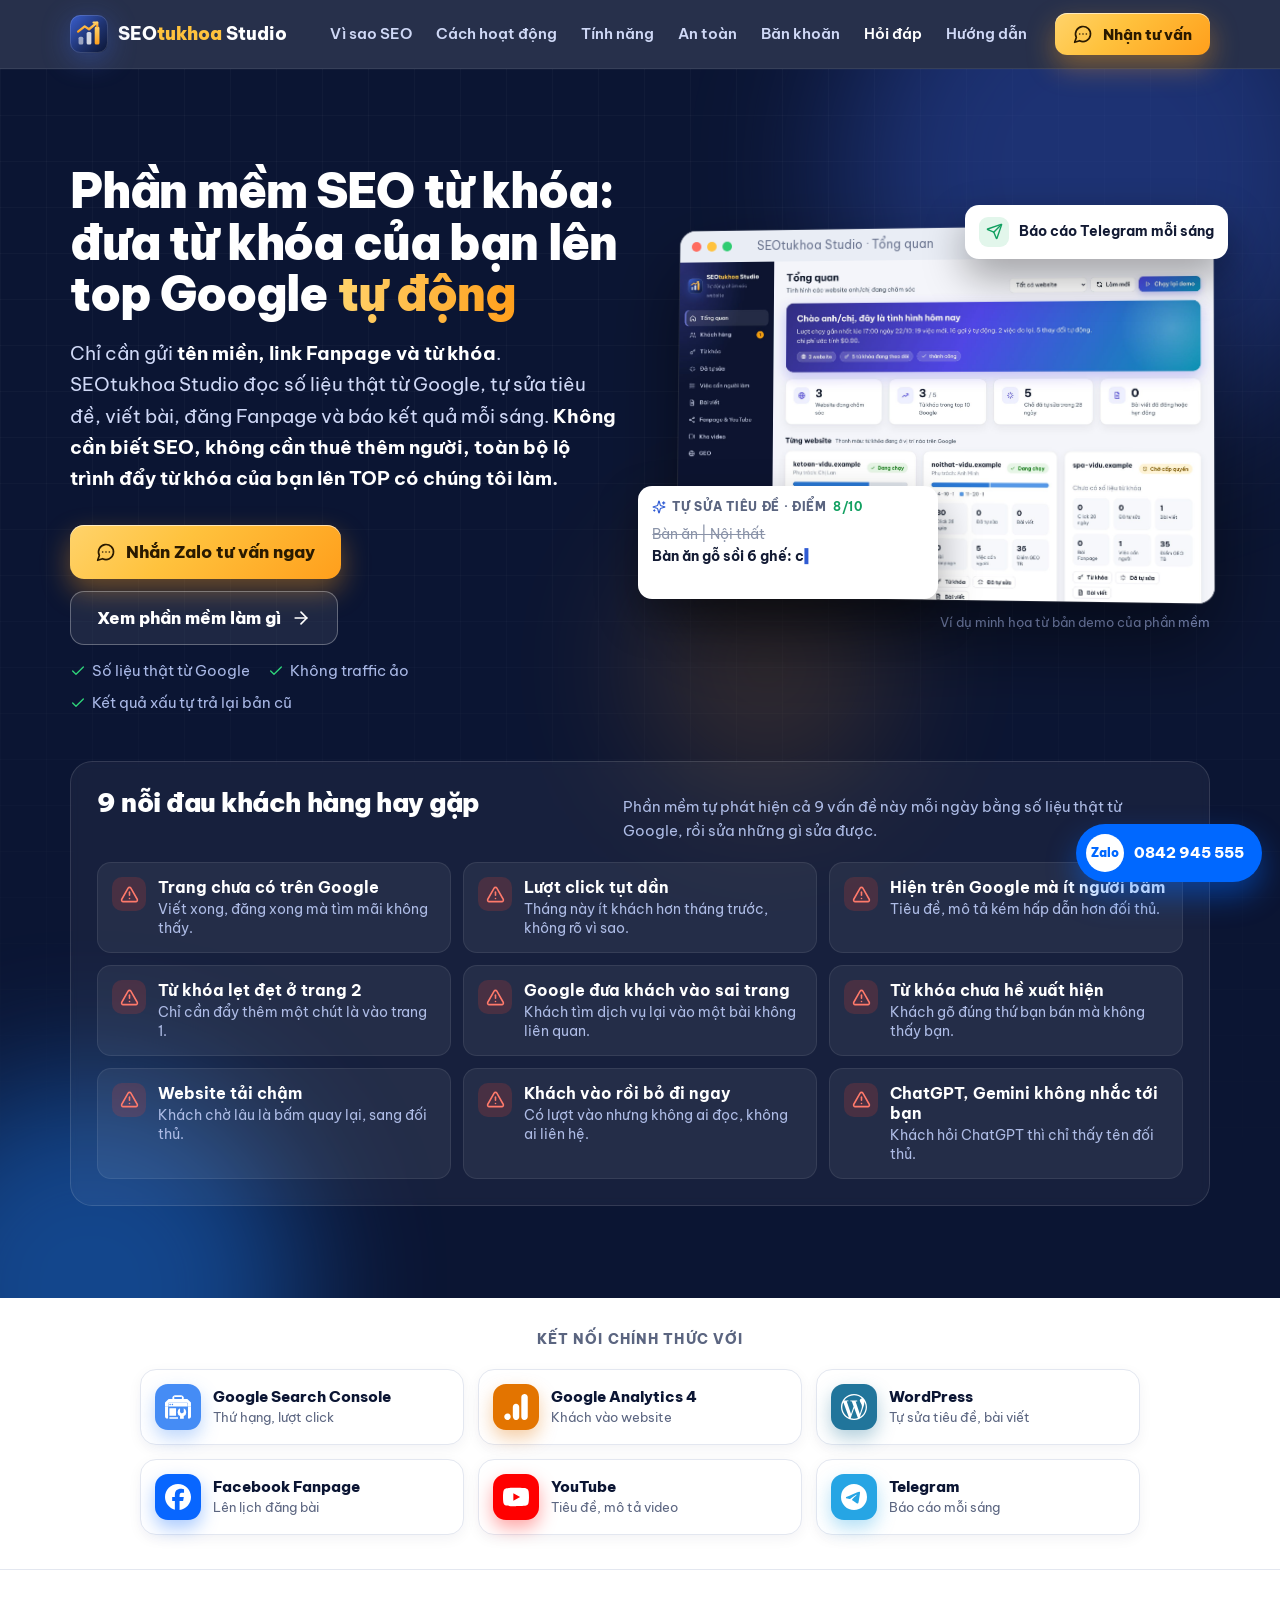
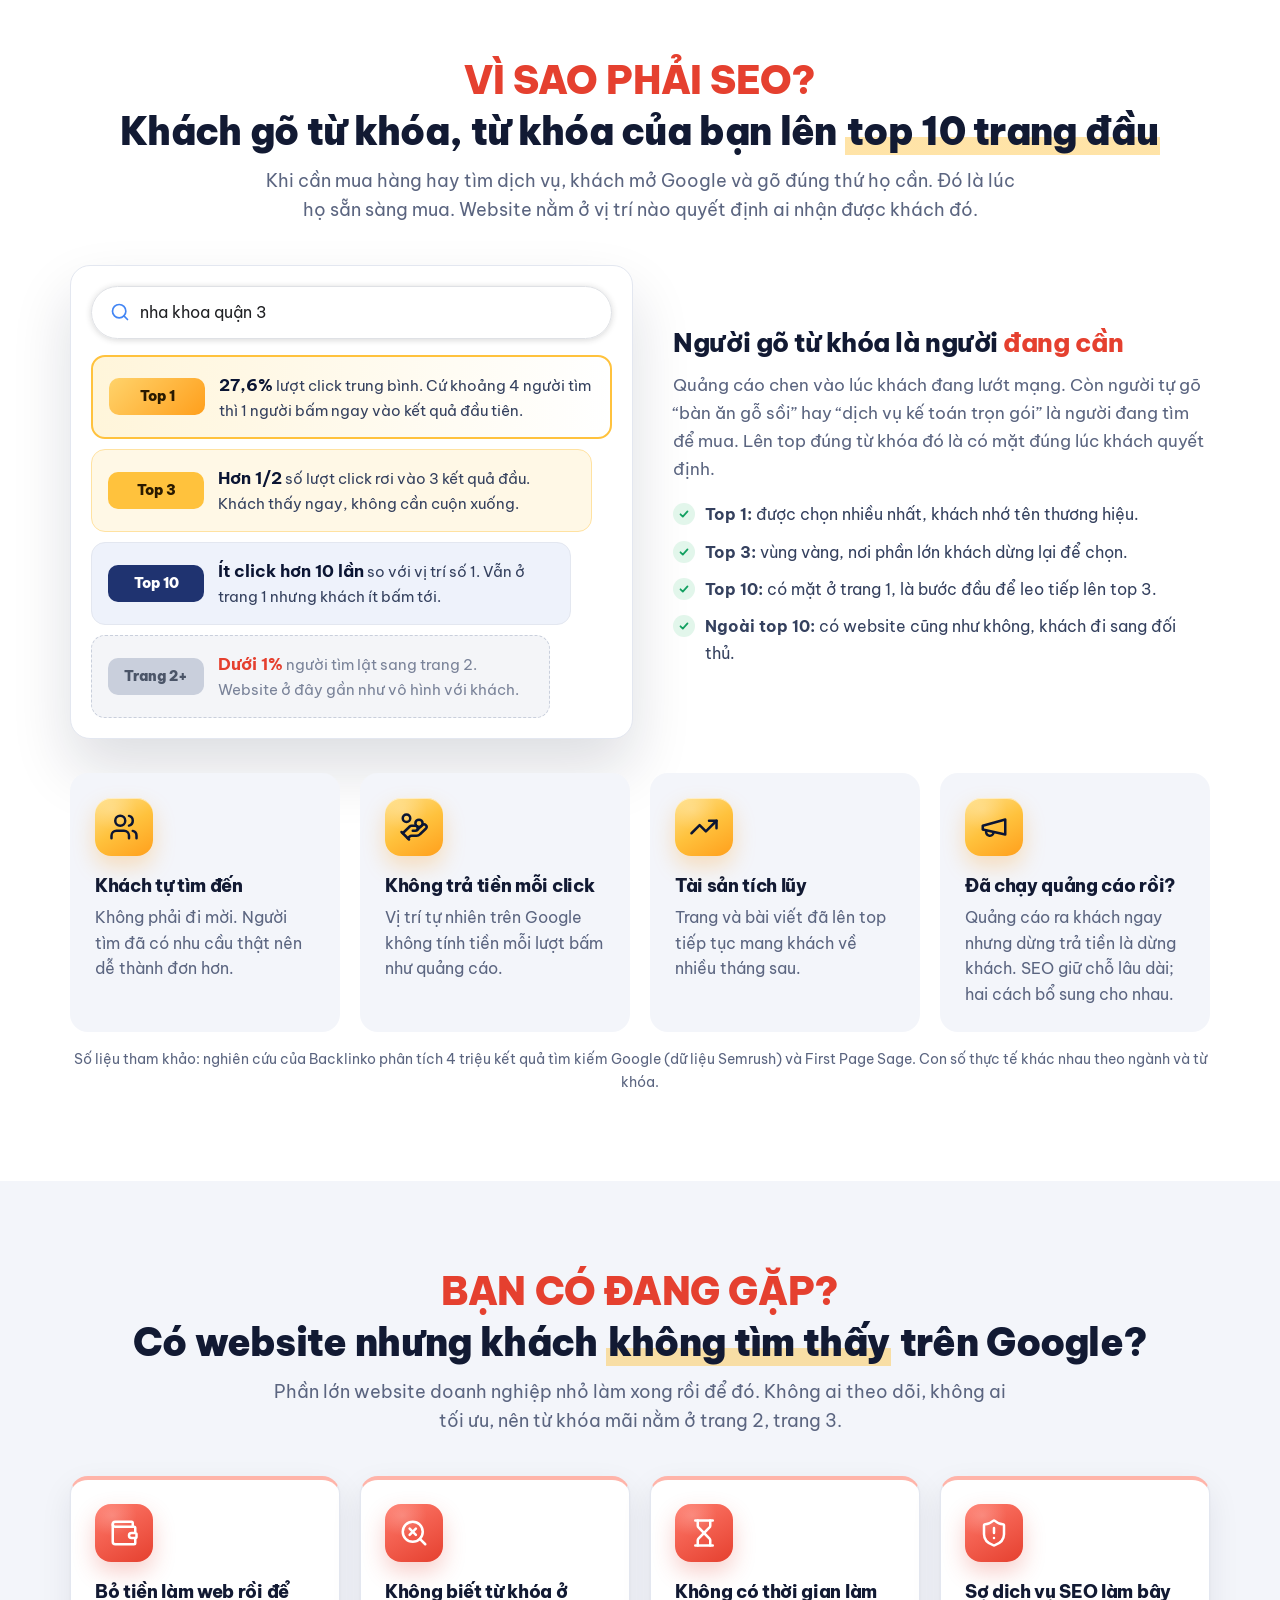
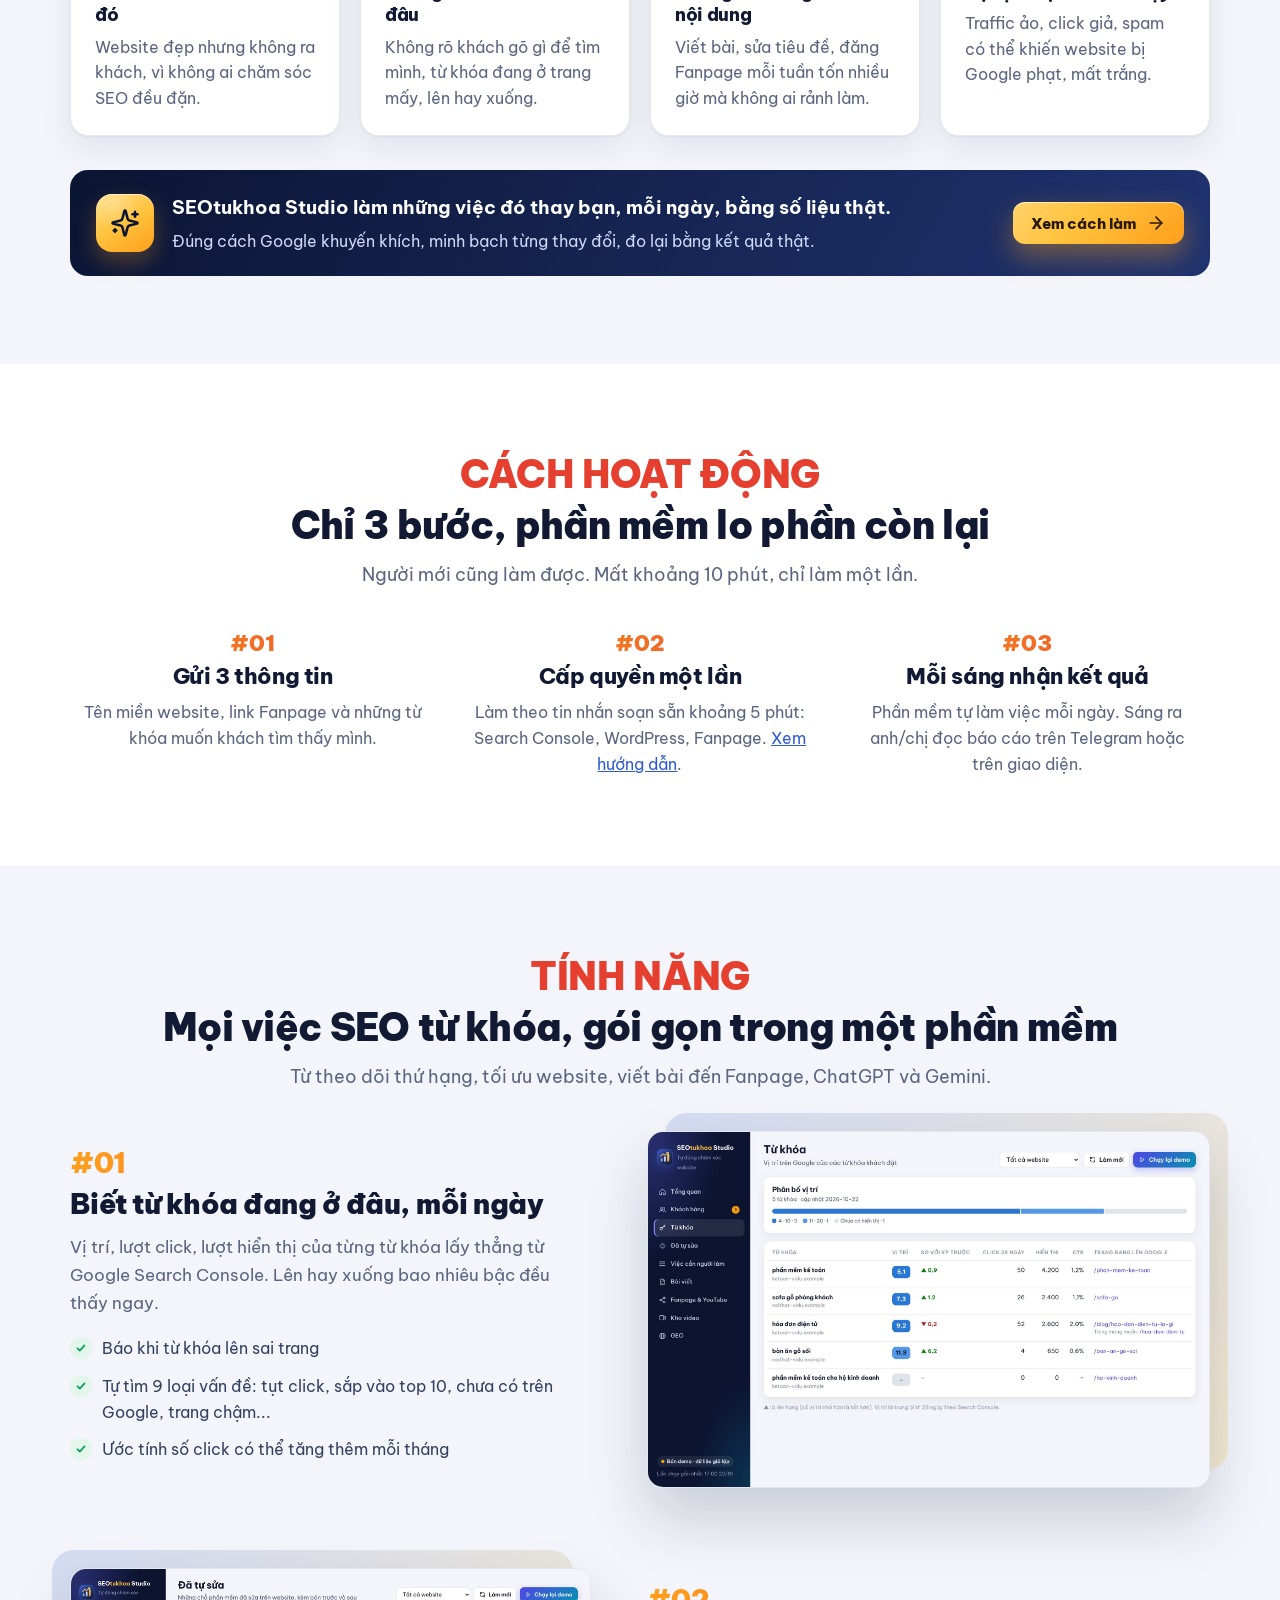
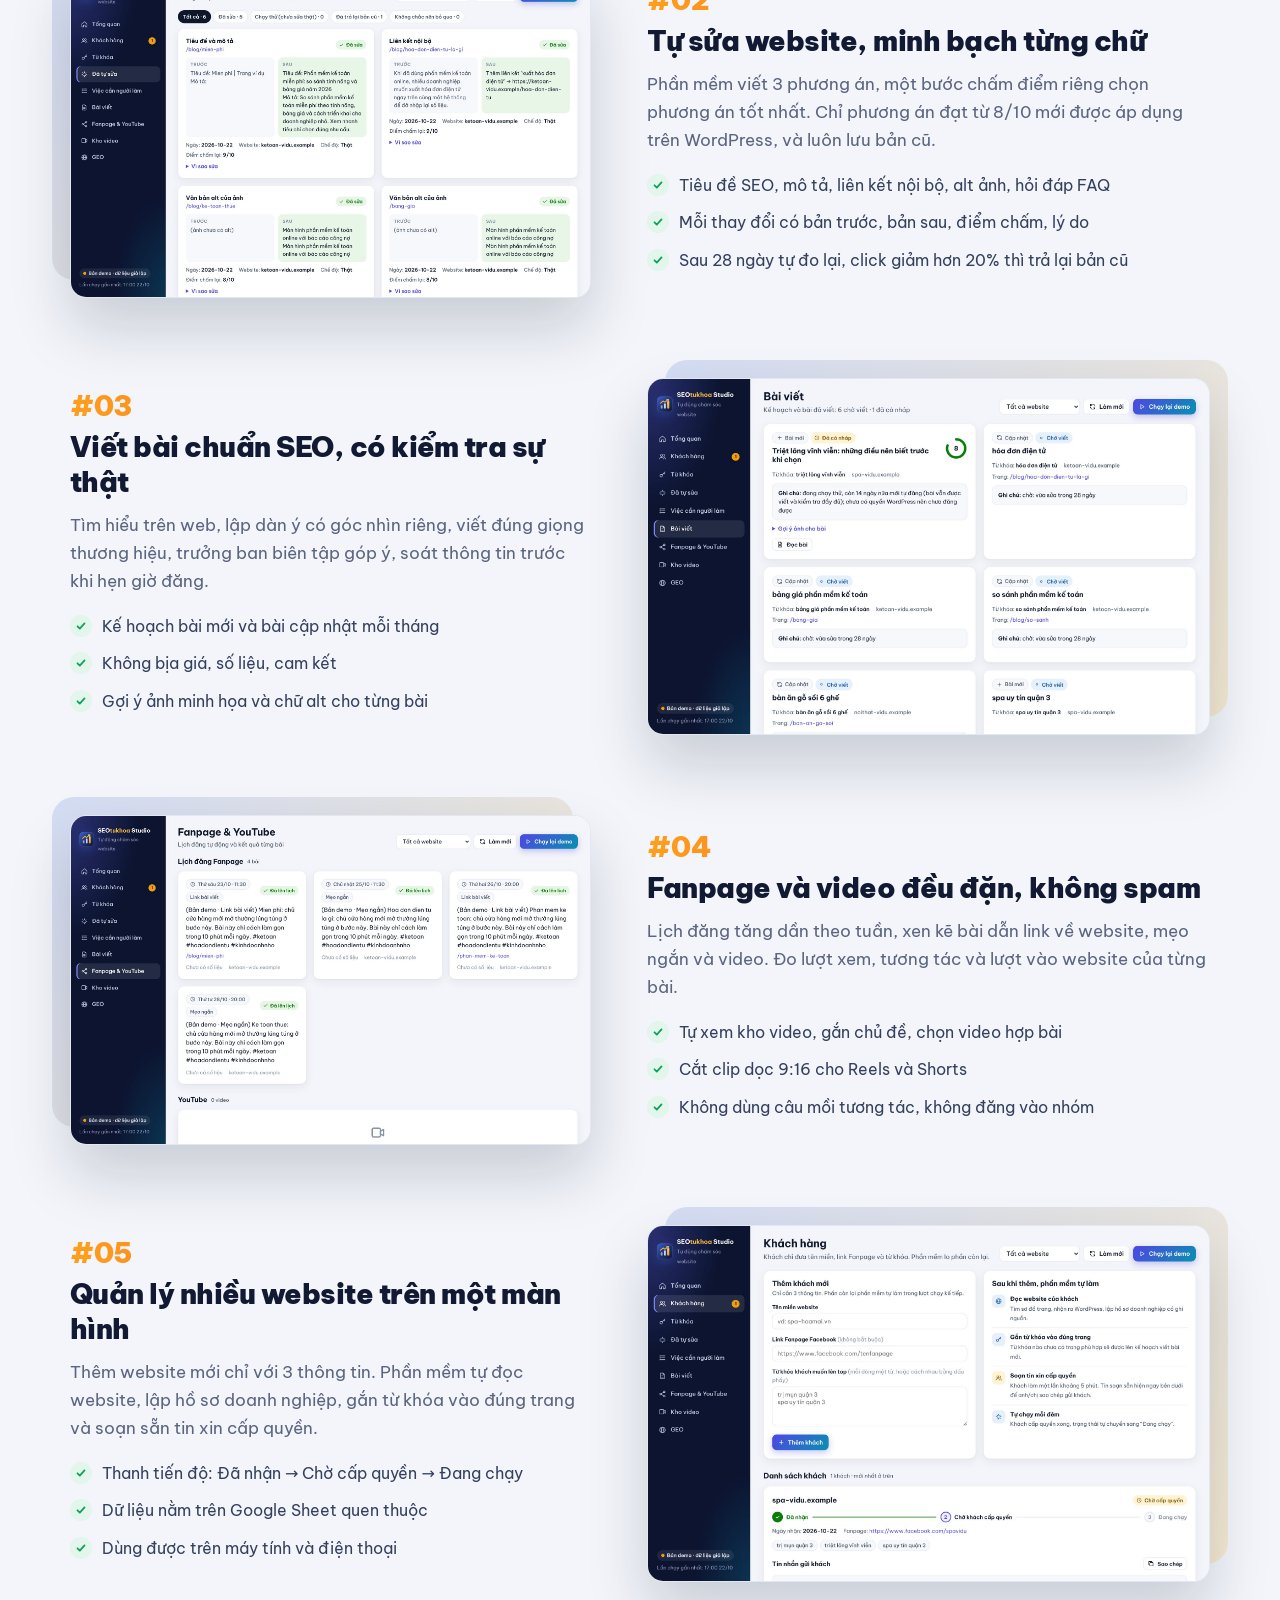
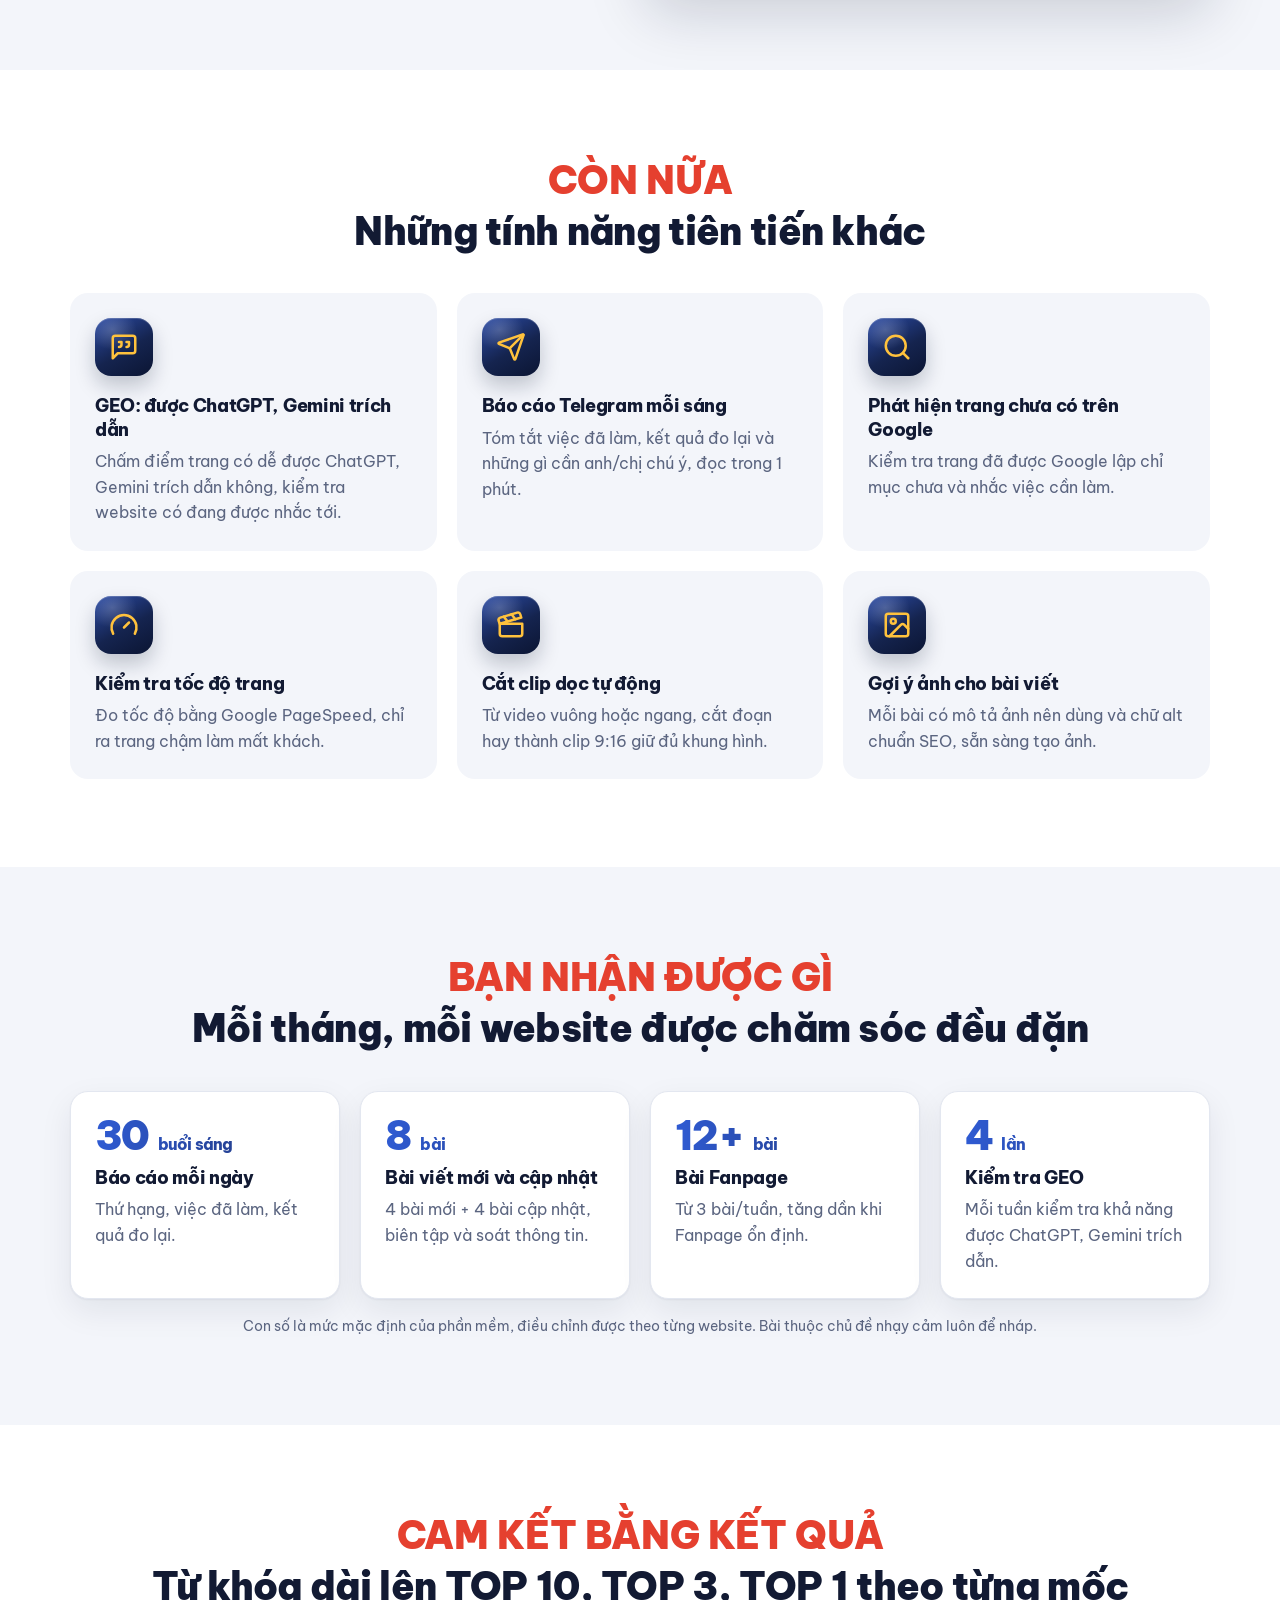
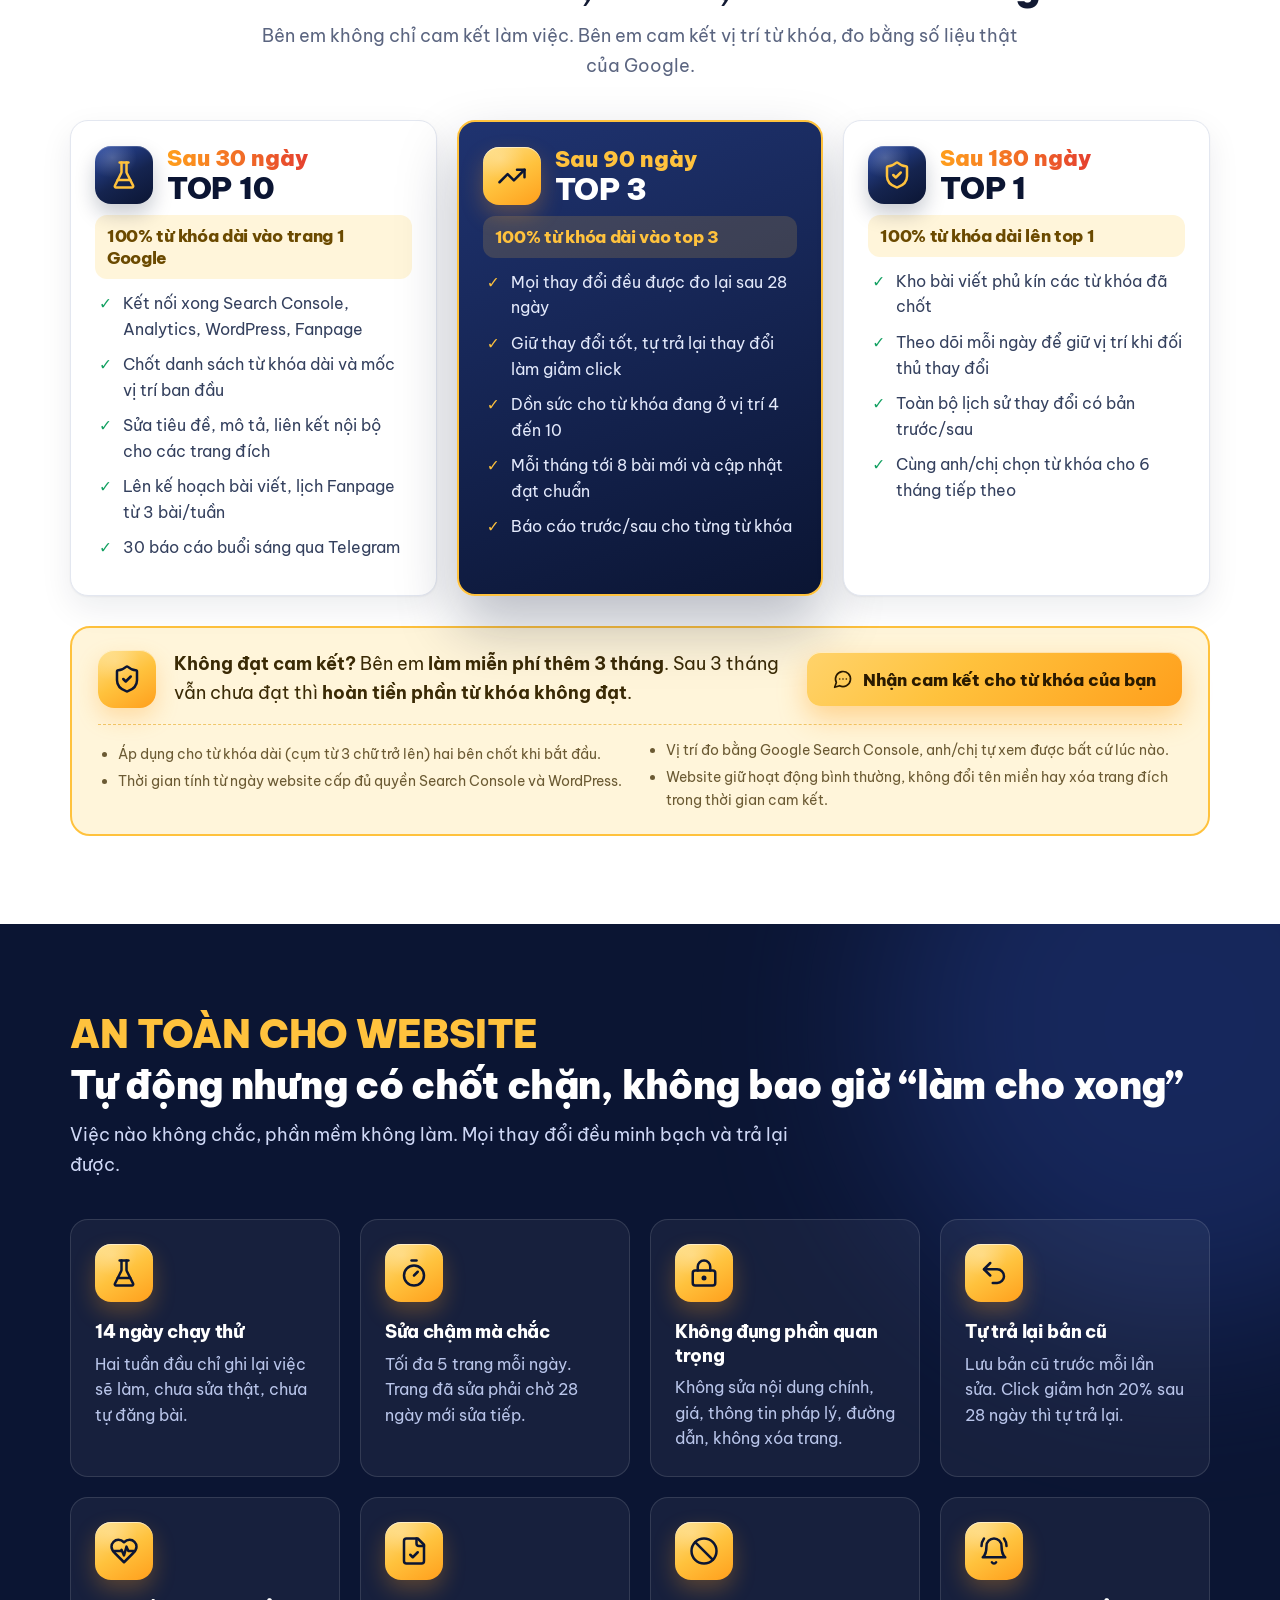
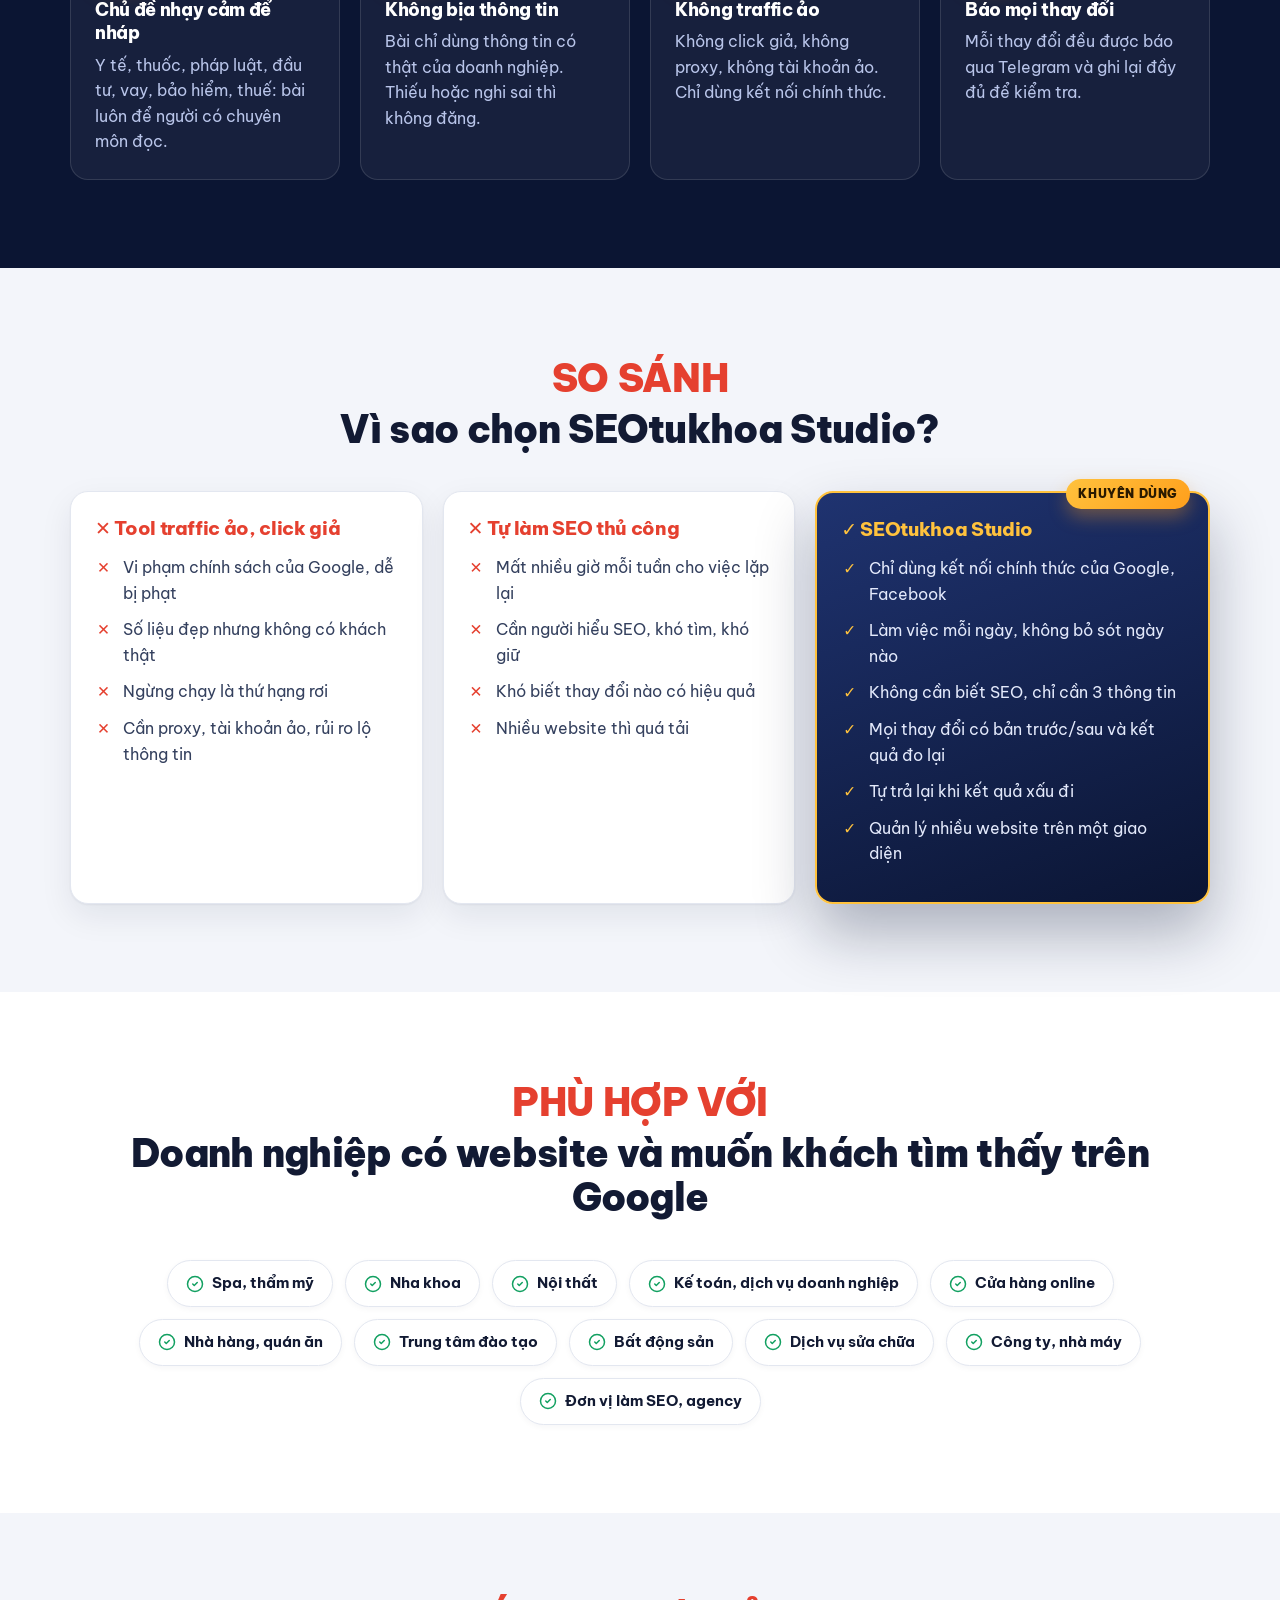
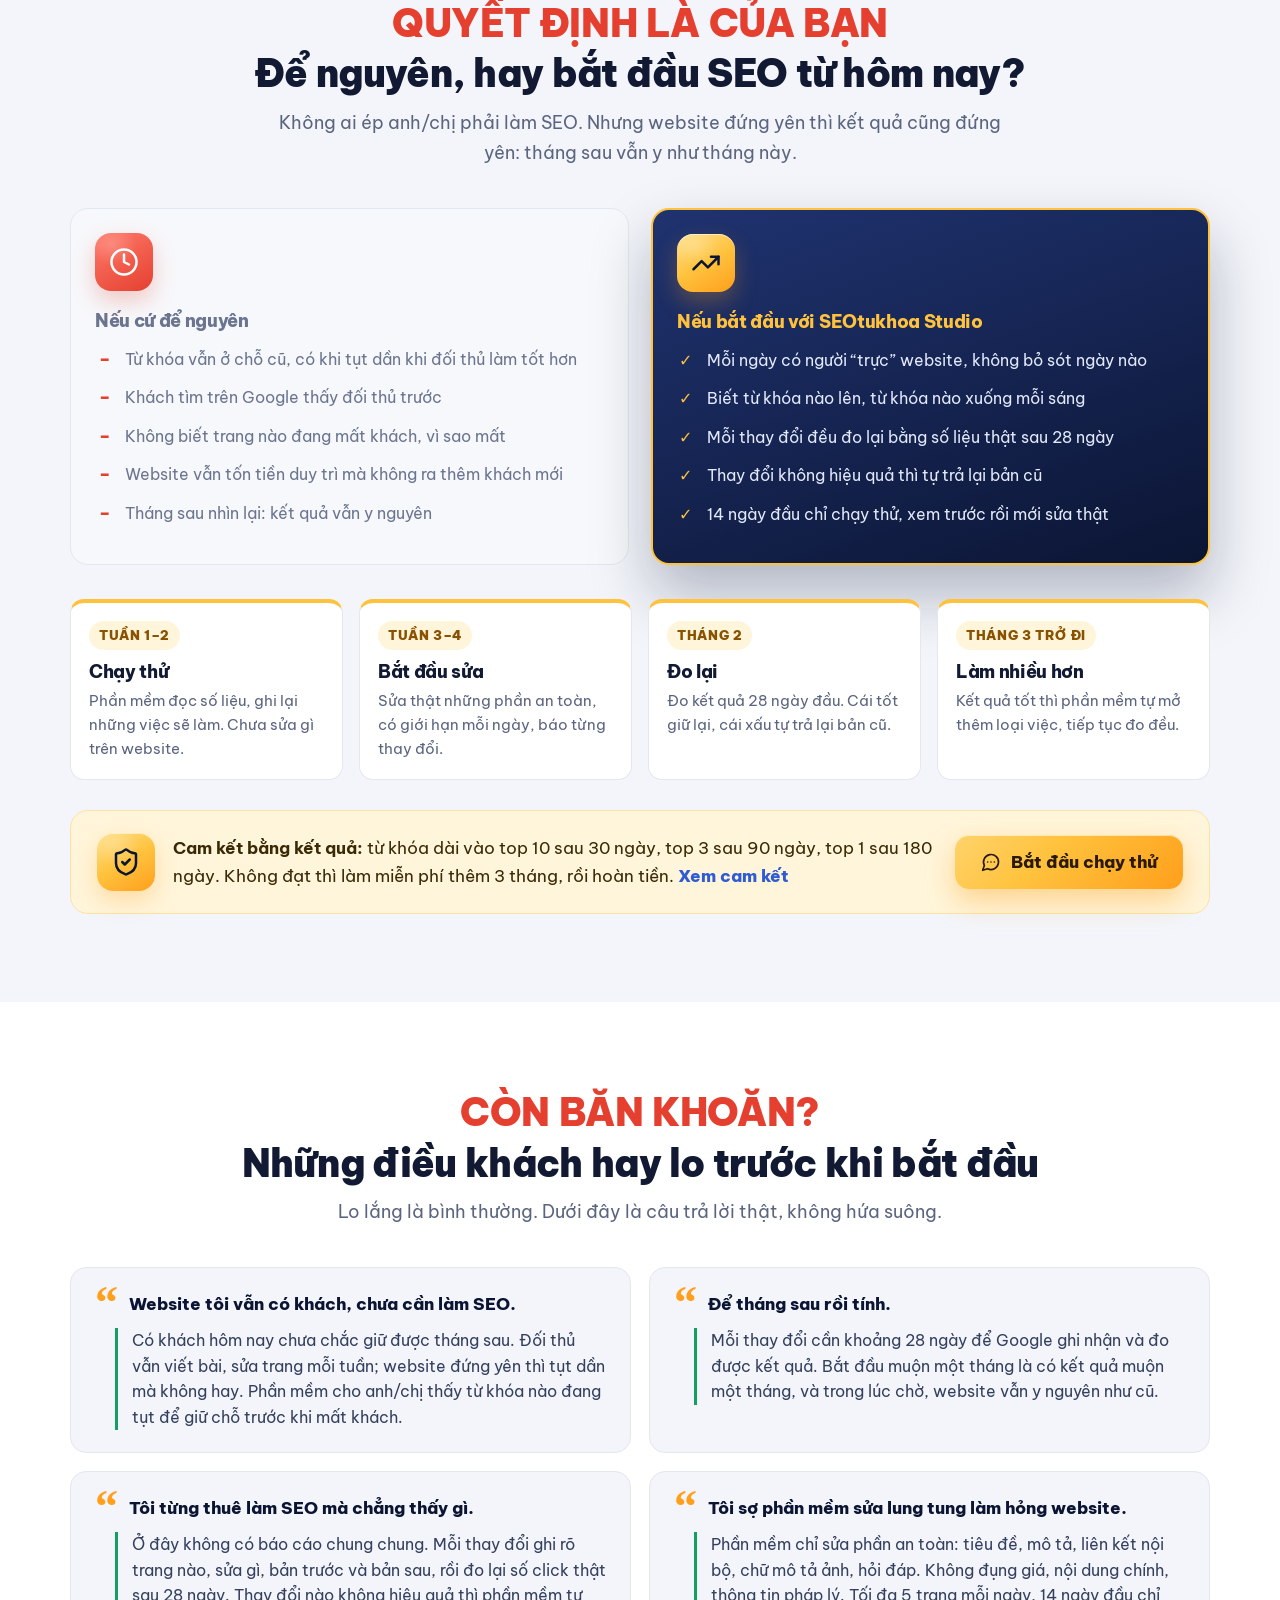
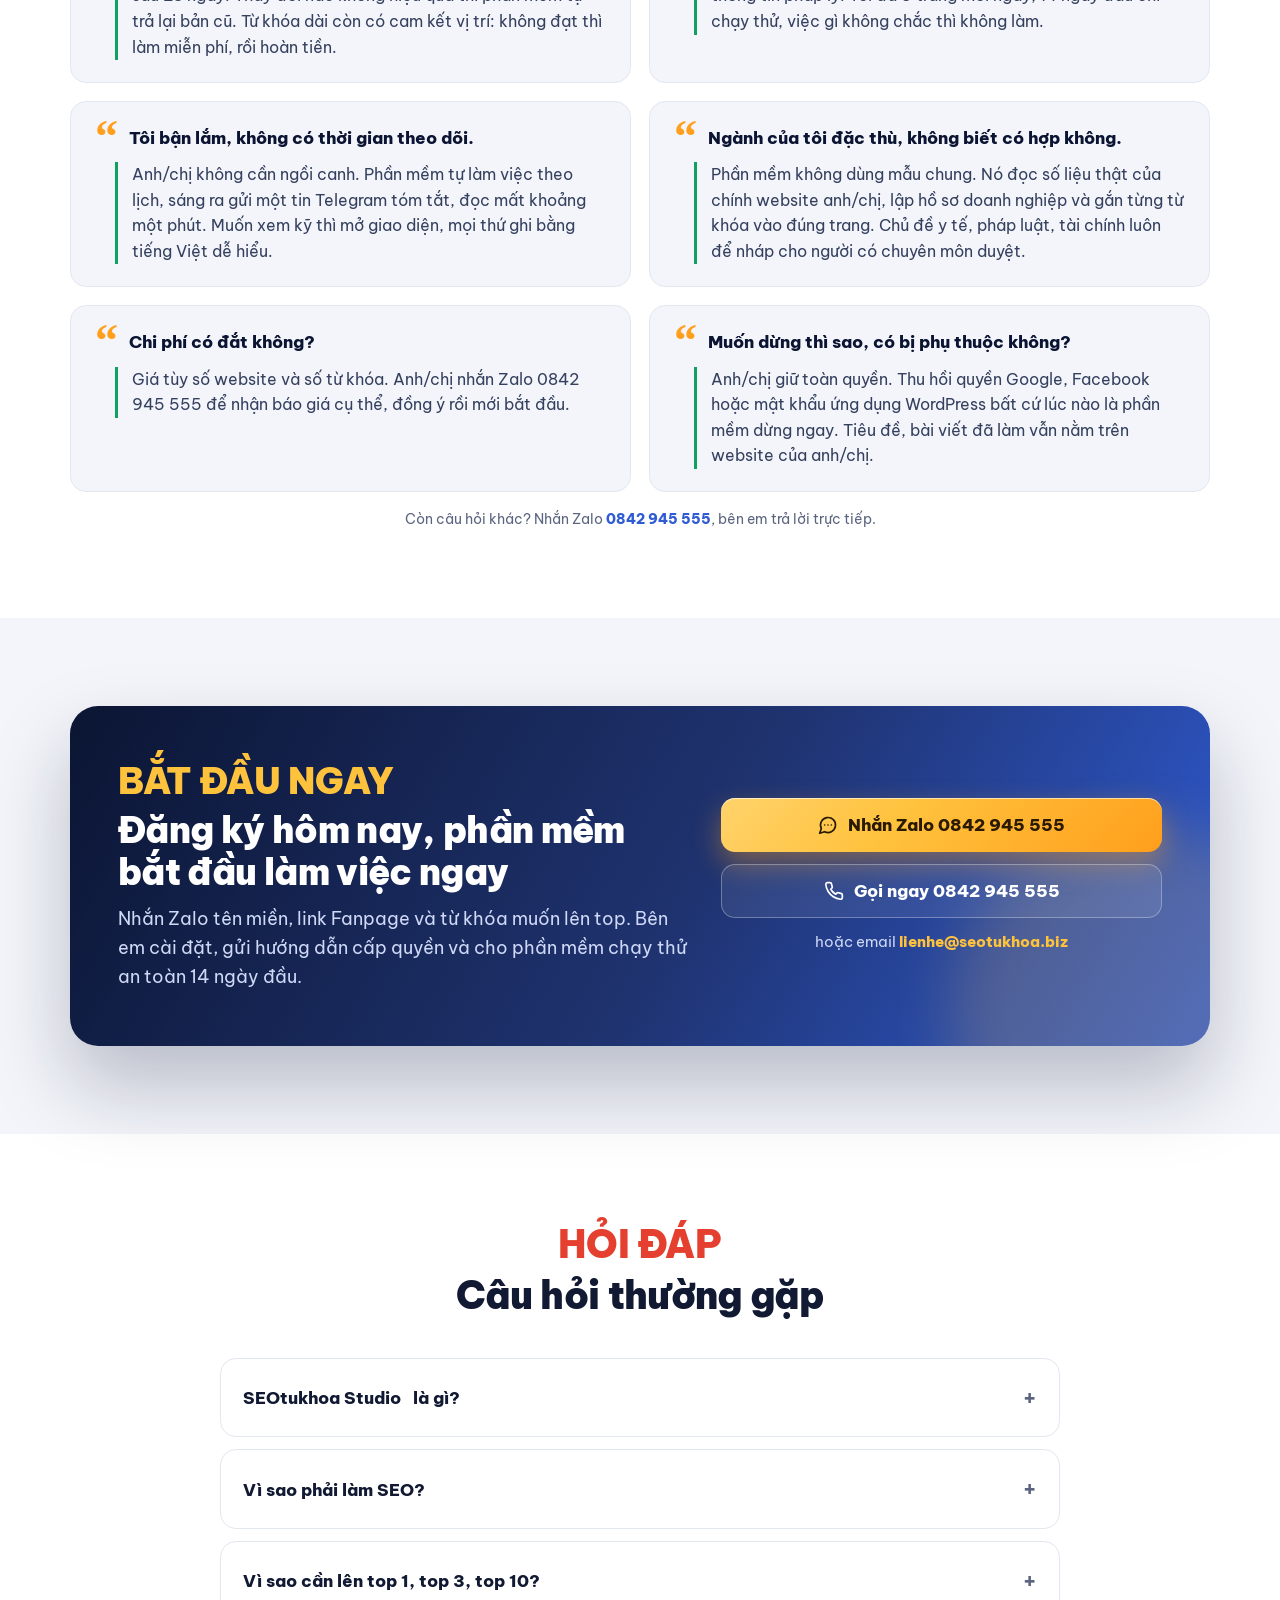
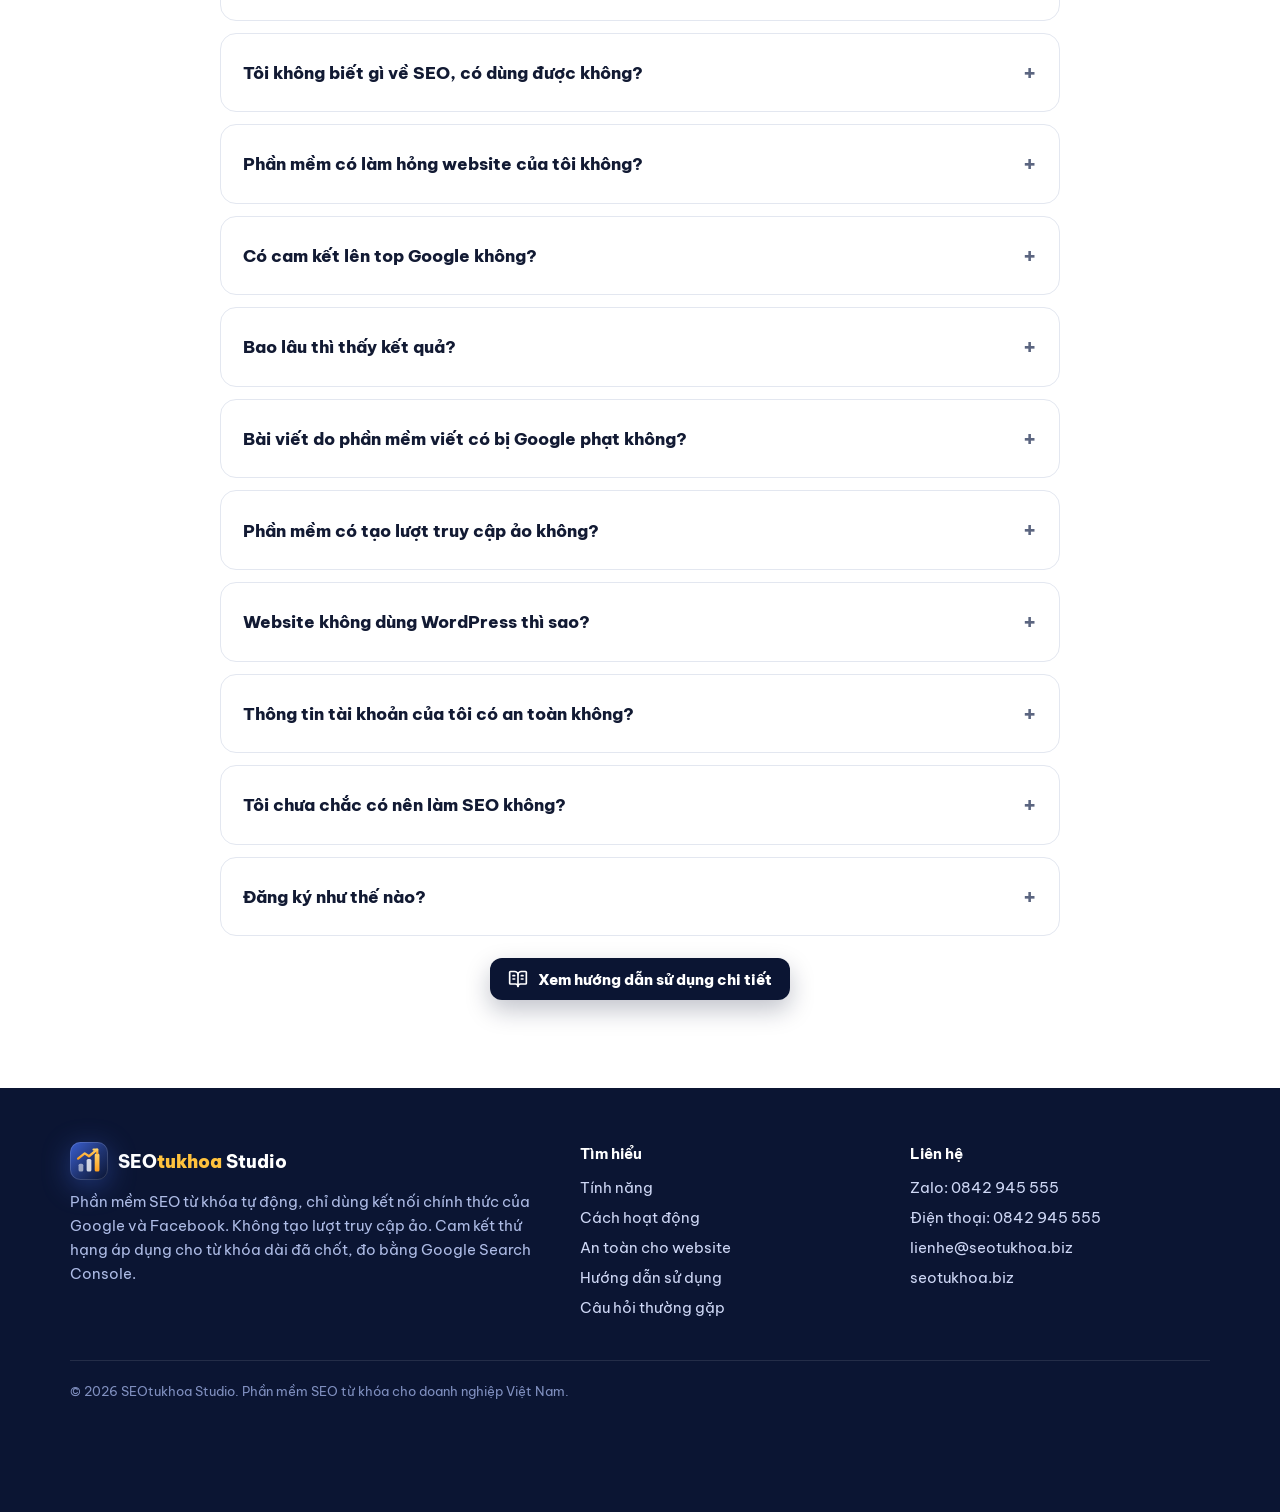
==== commit 1a9a7684: "Tiêu đề: đưa từ khóa của bạn lên top Google tự động Co-Authored-By: Claude Opus 5.5 <noreply@anthrop" ====
--- a/index.html
+++ b/index.html
@@ -3,7 +3,7 @@
 <head>
 <meta charset="utf-8">
 <meta name="viewport" content="width=device-width, initial-scale=1">
-<title>Phần mềm SEO từ khóa – Lên top Google tự động | SEOtukhoa</title>
+<title>Phần mềm SEO từ khóa – Đưa từ khóa lên top Google tự động | SEOtukhoa</title>
 <meta name="description" content="Phần mềm SEO từ khóa: theo dõi thứ hạng, tự tối ưu tiêu đề, viết bài, đăng Fanpage bằng số liệu thật từ Google. Không traffic ảo. Zalo 0842 945 555.">
 <link rel="canonical" href="https://seotukhoa.biz/">
 <meta name="robots" content="index, follow, max-image-preview:large">
@@ -11,14 +11,14 @@
 <meta property="og:type" content="website">
 <meta property="og:locale" content="vi_VN">
 <meta property="og:site_name" content="SEOtukhoa Studio">
-<meta property="og:title" content="Phần mềm SEO từ khóa – Lên top Google tự động | SEOtukhoa">
+<meta property="og:title" content="Phần mềm SEO từ khóa – Đưa từ khóa lên top Google tự động | SEOtukhoa">
 <meta property="og:description" content="Phần mềm SEO từ khóa: theo dõi thứ hạng, tự tối ưu tiêu đề, viết bài, đăng Fanpage bằng số liệu thật từ Google. Không traffic ảo. Zalo 0842 945 555.">
 <meta property="og:url" content="https://seotukhoa.biz/">
 <meta property="og:image" content="https://seotukhoa.biz/assets/og.jpg">
 <meta property="og:image:width" content="1200">
 <meta property="og:image:height" content="630">
 <meta name="twitter:card" content="summary_large_image">
-<meta name="twitter:title" content="Phần mềm SEO từ khóa – Lên top Google tự động | SEOtukhoa">
+<meta name="twitter:title" content="Phần mềm SEO từ khóa – Đưa từ khóa lên top Google tự động | SEOtukhoa">
 <meta name="twitter:description" content="Phần mềm SEO từ khóa: theo dõi thứ hạng, tự tối ưu tiêu đề, viết bài, đăng Fanpage bằng số liệu thật từ Google. Không traffic ảo. Zalo 0842 945 555.">
 <meta name="twitter:image" content="https://seotukhoa.biz/assets/og.jpg">
 <link rel="icon" href="/assets/favicon.svg" type="image/svg+xml">
@@ -46,7 +46,7 @@
   <span class="blob b1"></span><span class="blob b2"></span><span class="blob b3"></span>
   <div class="wrap">
     <div>
-      <h1>Phần mềm SEO từ khóa: website lên top Google <em>tự động</em></h1>
+      <h1>Phần mềm SEO từ khóa: đưa từ khóa của bạn lên top Google <em>tự động</em></h1>
       <p class="sub">Chỉ cần gửi <b>tên miền, link Fanpage và từ khóa</b>. <span class="nw">SEOtukhoa Studio</span> đọc số liệu thật từ Google, tự sửa tiêu đề, viết bài, đăng Fanpage và báo kết quả mỗi sáng. <b>Không cần biết SEO, không cần thuê thêm người, toàn bộ lộ trình đẩy từ khóa của bạn lên TOP có chúng tôi làm.</b></p>
       <div class="ctas">
         <a class="btn btn-gold" href="https://zalo.me/0842945555" target="_blank" rel="noopener"><svg viewBox="0 0 24 24" fill="none" stroke="currentColor" stroke-width="2" stroke-linecap="round" stroke-linejoin="round" aria-hidden="true"><path d="M7.9 20A9 9 0 1 0 4 16.1L2 22Z"/><path d="M8 12h.01"/><path d="M12 12h.01"/><path d="M16 12h.01"/></svg>Nhắn Zalo tư vấn ngay</a>
--- a/assets/site.css
+++ b/assets/site.css
@@ -52,6 +52,7 @@
 .logo b { color: var(--gold); font-weight: 900; }
 /* Tên thương hiệu luôn đi liền một dòng */
 .nw, .logo span { white-space: nowrap; }
+.logo span b, footer .logo b { display: inline; margin: 0; color: var(--gold); }
 .menu { display: flex; gap: 24px; margin-left: auto; }
 .menu a { color: #cfd8f6; text-decoration: none; font-size: 14.5px; font-weight: 600; }
 .menu a:hover, .menu a.on { color: #fff; }
@@ -340,6 +341,31 @@
 .g-terms { margin: 16px 0 0; padding: 14px 0 0 20px; border-top: 1px dashed #f0c76a; color: #6b5a33; font-size: 14px; columns: 2; column-gap: 32px; }
 .g-terms li { margin: 4px 0; break-inside: avoid; }
 
+/* Báo giá */
+.plans { display: grid; grid-template-columns: repeat(3, minmax(0, 1fr)); gap: 20px; align-items: stretch; }
+.plans.two { grid-template-columns: repeat(2, minmax(0, 1fr)); max-width: 820px; margin: 0 auto; }
+.plan { position: relative; display: flex; flex-direction: column; background: #fff; border: 1px solid var(--line); border-radius: var(--radius); padding: 26px; box-shadow: var(--shadow); }
+.plan h3 { font-size: 20px; }
+.plan .pm { margin: 10px 0 14px; }
+.plan .pm b { font-size: 34px; font-weight: 900; color: var(--navy); letter-spacing: -.02em; }
+.plan .pm small { display: block; color: var(--muted); font-size: 14px; }
+.plan .pt { list-style: none; padding: 0; margin: 0 0 20px; border-top: 1px dashed var(--line); }
+.plan .pt li { display: flex; align-items: center; gap: 8px; padding: 10px 0; border-bottom: 1px dashed var(--line); font-size: 15px; color: #34405e; }
+.plan .pt li span { flex: 1; }
+.plan .pt li em { font-style: normal; font-size: 12px; font-weight: 800; color: #0b7a47; background: var(--green-soft); padding: 2px 7px; border-radius: 99px; }
+.plan .lim { color: var(--muted); margin: 0 0 6px; font-weight: 700; }
+.plan .ticks { flex: 1; margin-bottom: 20px; }
+.plan .btn { margin-top: auto; justify-content: center; }
+.plan.hl { background: linear-gradient(160deg, var(--navy3), var(--navy)); border: 2px solid var(--gold); transform: translateY(-8px); box-shadow: 0 30px 60px rgba(11,21,51,.28); color: #fff; }
+.plan.hl h3, .plan.hl .pm b { color: #fff; }
+.plan.hl .pm small, .plan.hl .lim { color: #aebce6; }
+.plan.hl .pt, .plan.hl .pt li { border-color: rgba(255,255,255,.15); color: #e3e9fb; }
+.plan.hl .ticks li { color: #e3e9fb; }
+.plan .ribbon { position: absolute; top: -14px; right: 18px; background: linear-gradient(135deg, var(--gold), var(--gold2)); color: #2a1a00; font-size: 12px; font-weight: 900; letter-spacing: .05em; text-transform: uppercase; padding: 5px 12px; border-radius: 99px; }
+.ptable th.c, .ptable td.c { text-align: center; }
+.ptable .yes svg { width: 20px; height: 20px; color: var(--green); stroke-width: 3; }
+.ptable .no { color: #b7bfd3; font-weight: 800; }
+
 /* Để nguyên hay bắt đầu */
 .choice { display: grid; grid-template-columns: repeat(2, minmax(0, 1fr)); gap: 22px; align-items: stretch; }
 .choice ul { list-style: none; padding: 0; margin: 14px 0 0; }
@@ -374,7 +400,8 @@
   .hero .wrap, .row, .cta-band, .guide, .why { grid-template-columns: 1fr; }
   .row.rev .txt { order: 0; }
   .g3, .g4, .cmp, .journey { grid-template-columns: repeat(2, minmax(0, 1fr)); }
-  .milestones { grid-template-columns: 1fr; max-width: 640px; margin: 0 auto; }
+  .milestones, .plans, .plans.two { grid-template-columns: 1fr; max-width: 640px; margin: 0 auto; }
+  .plan.hl { transform: none; }
   .ms-hl { transform: none; }
   .brands { grid-template-columns: repeat(3, minmax(0, 1fr)); }
   .pains-grid { grid-template-columns: repeat(2, minmax(0, 1fr)); }
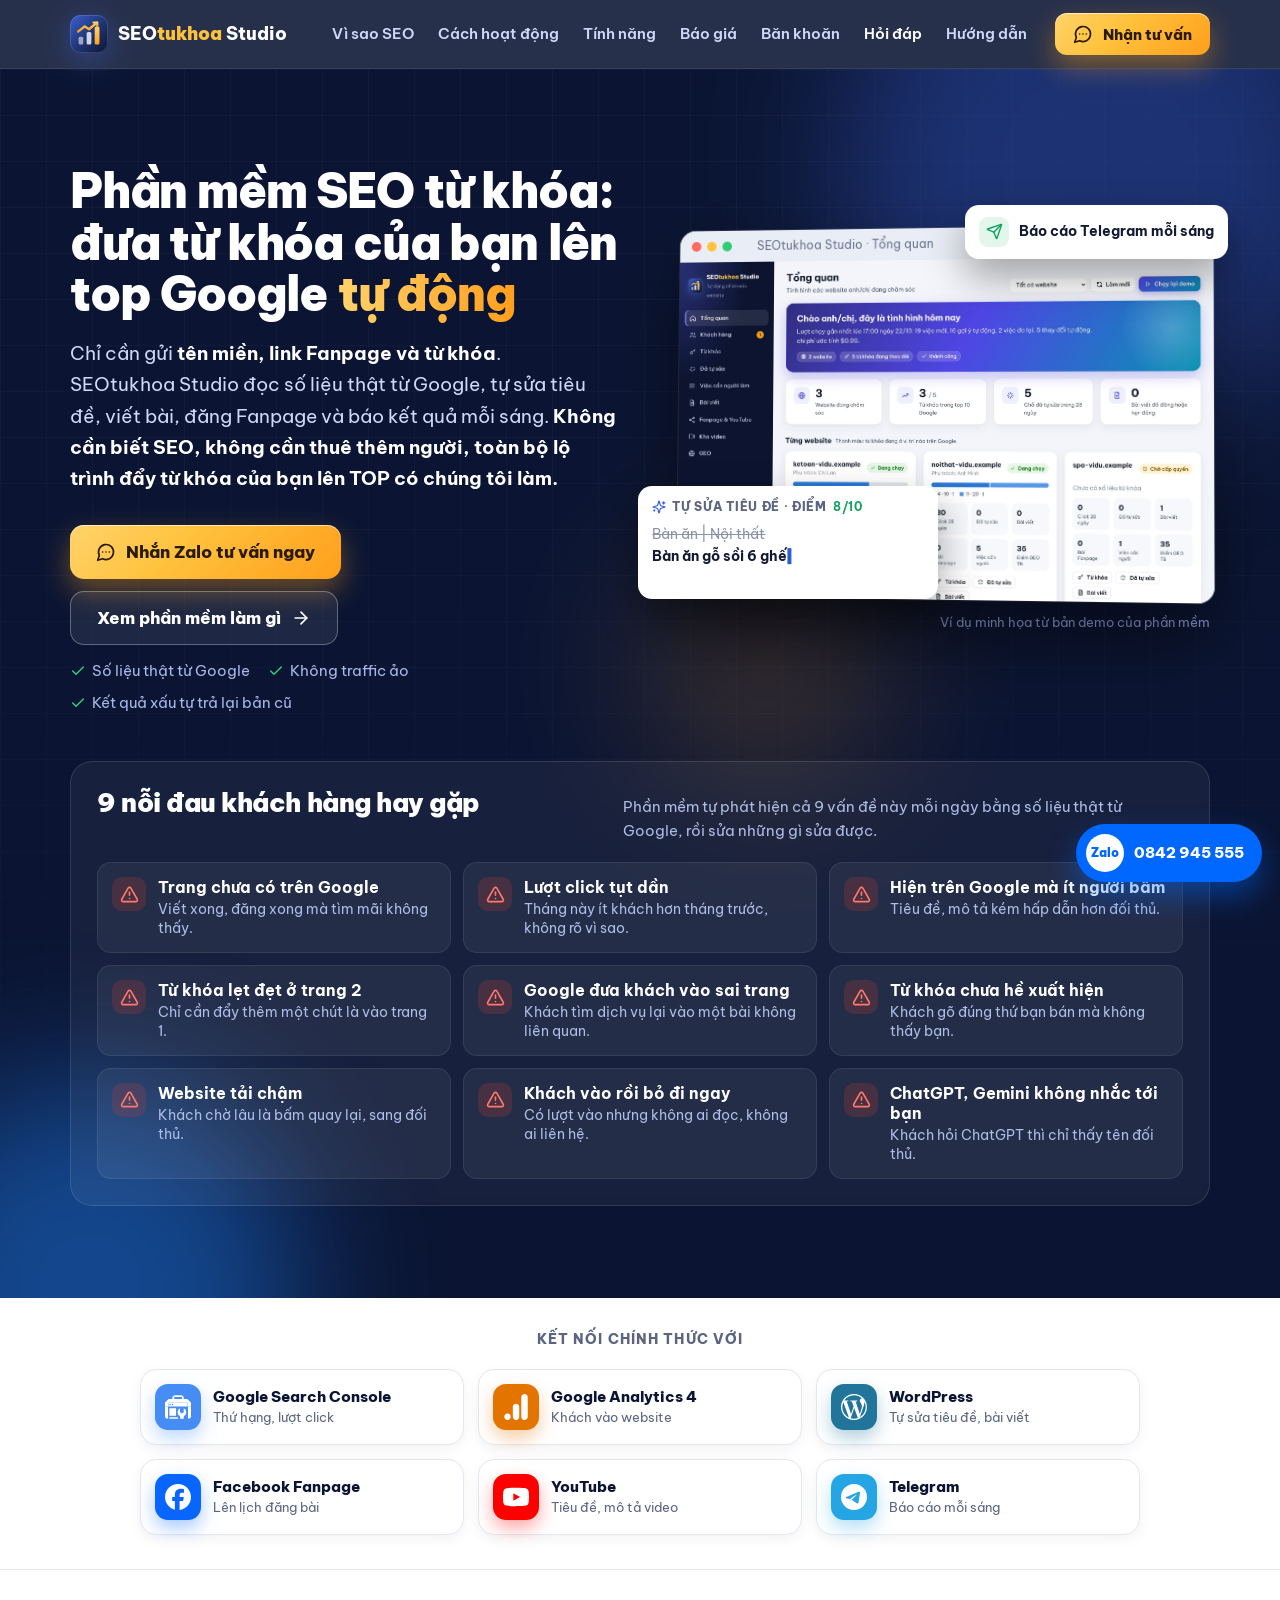
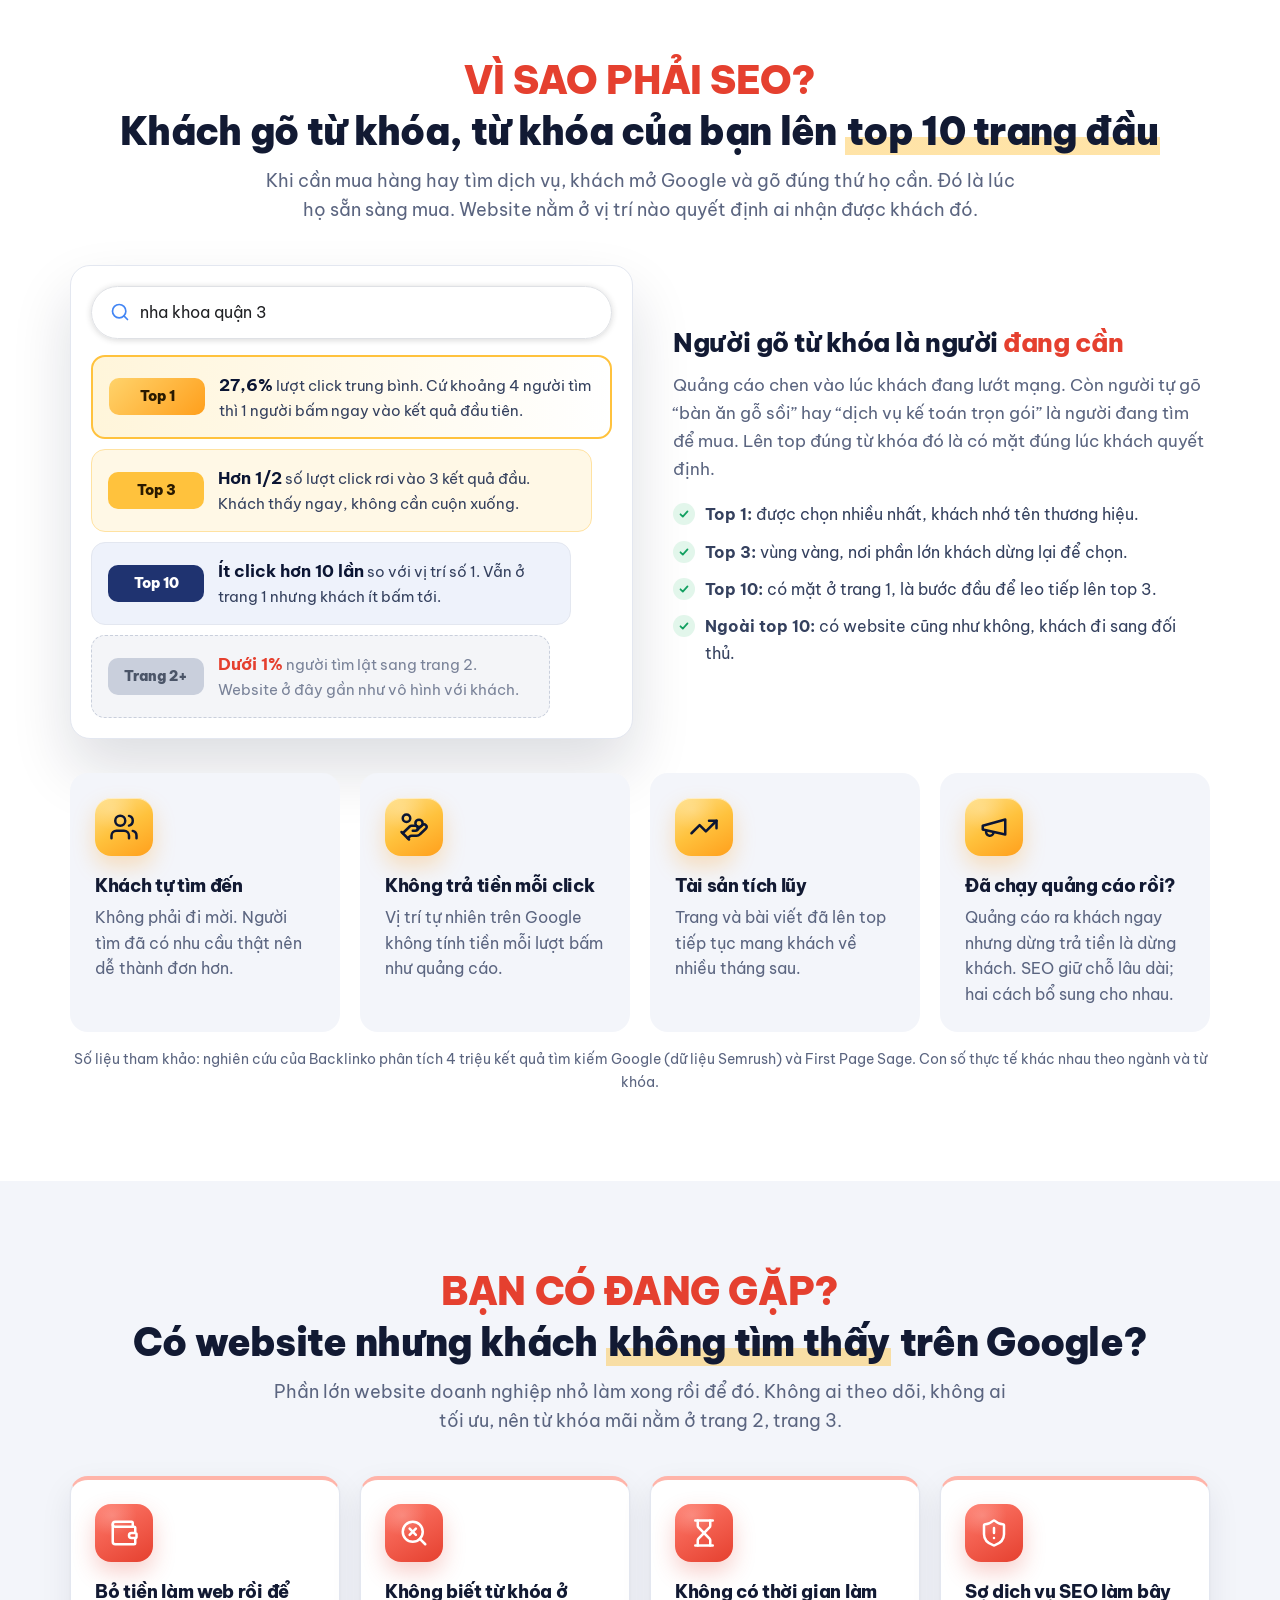
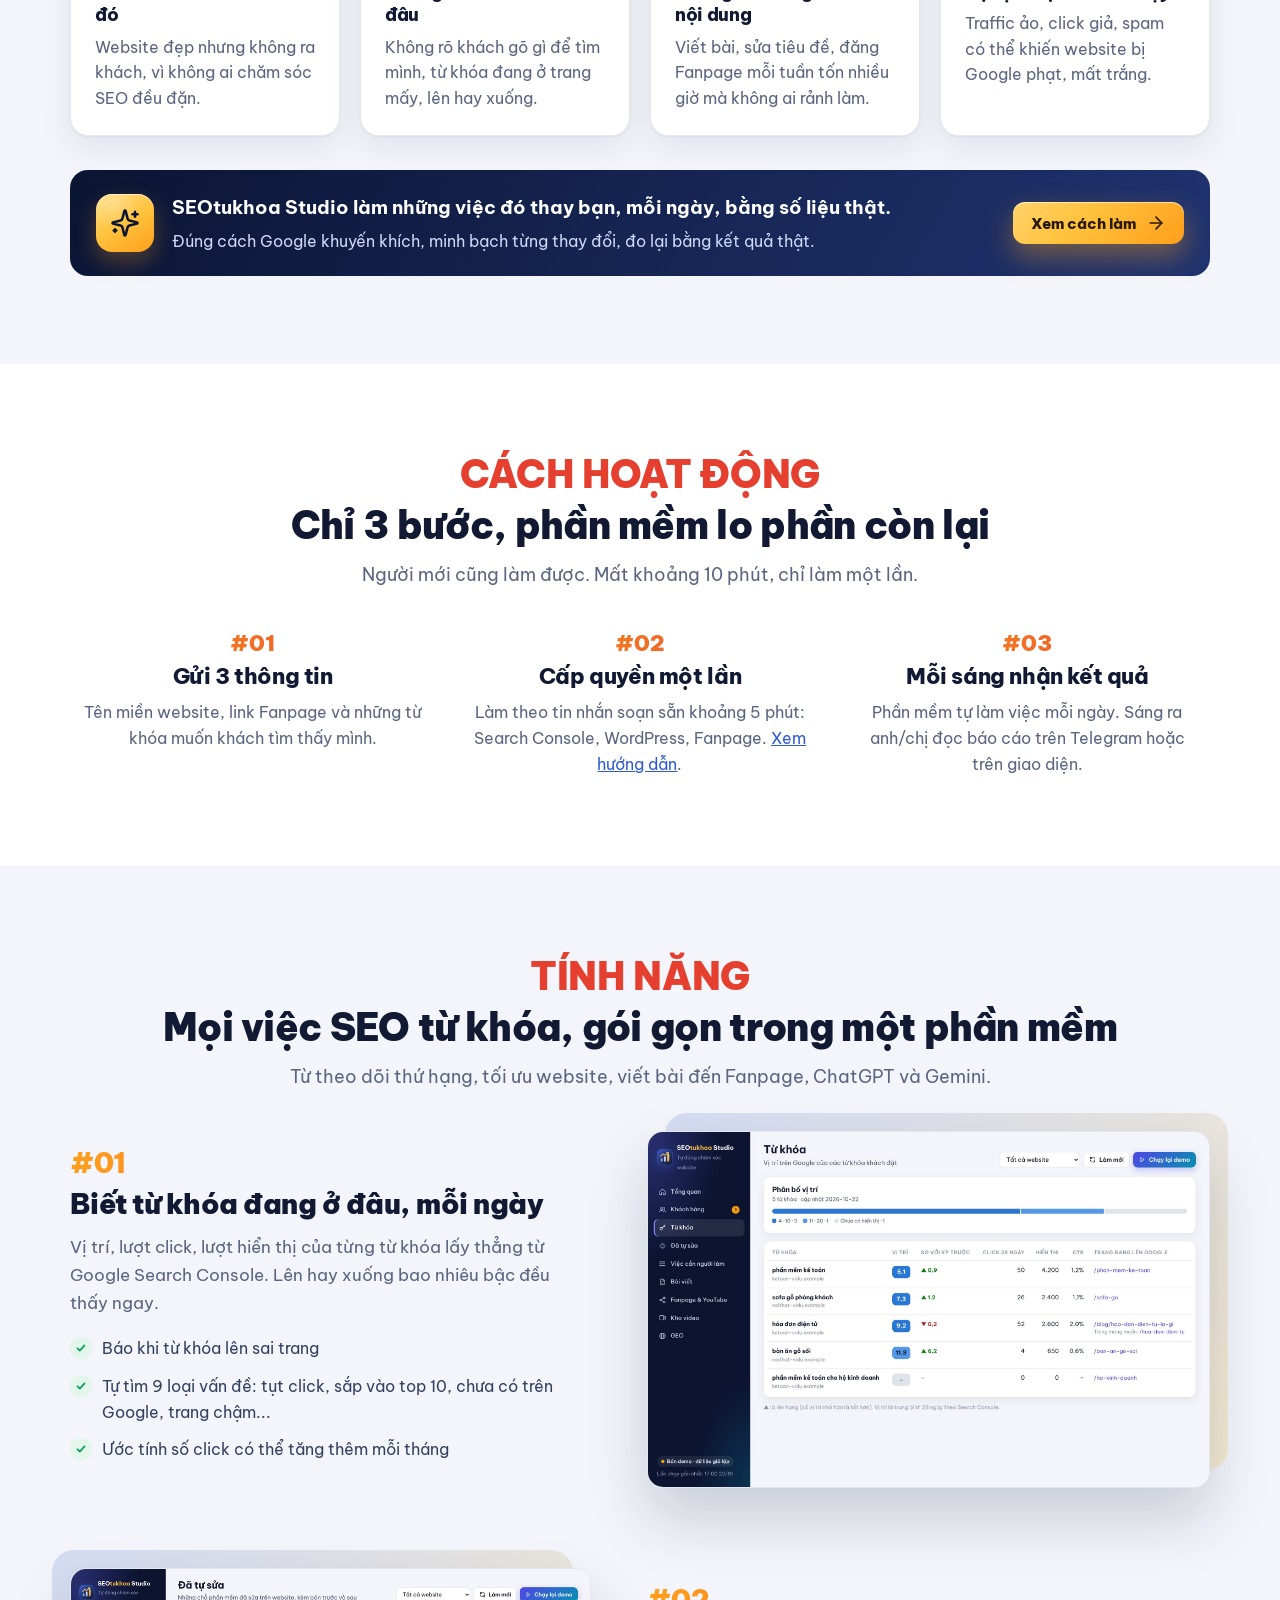
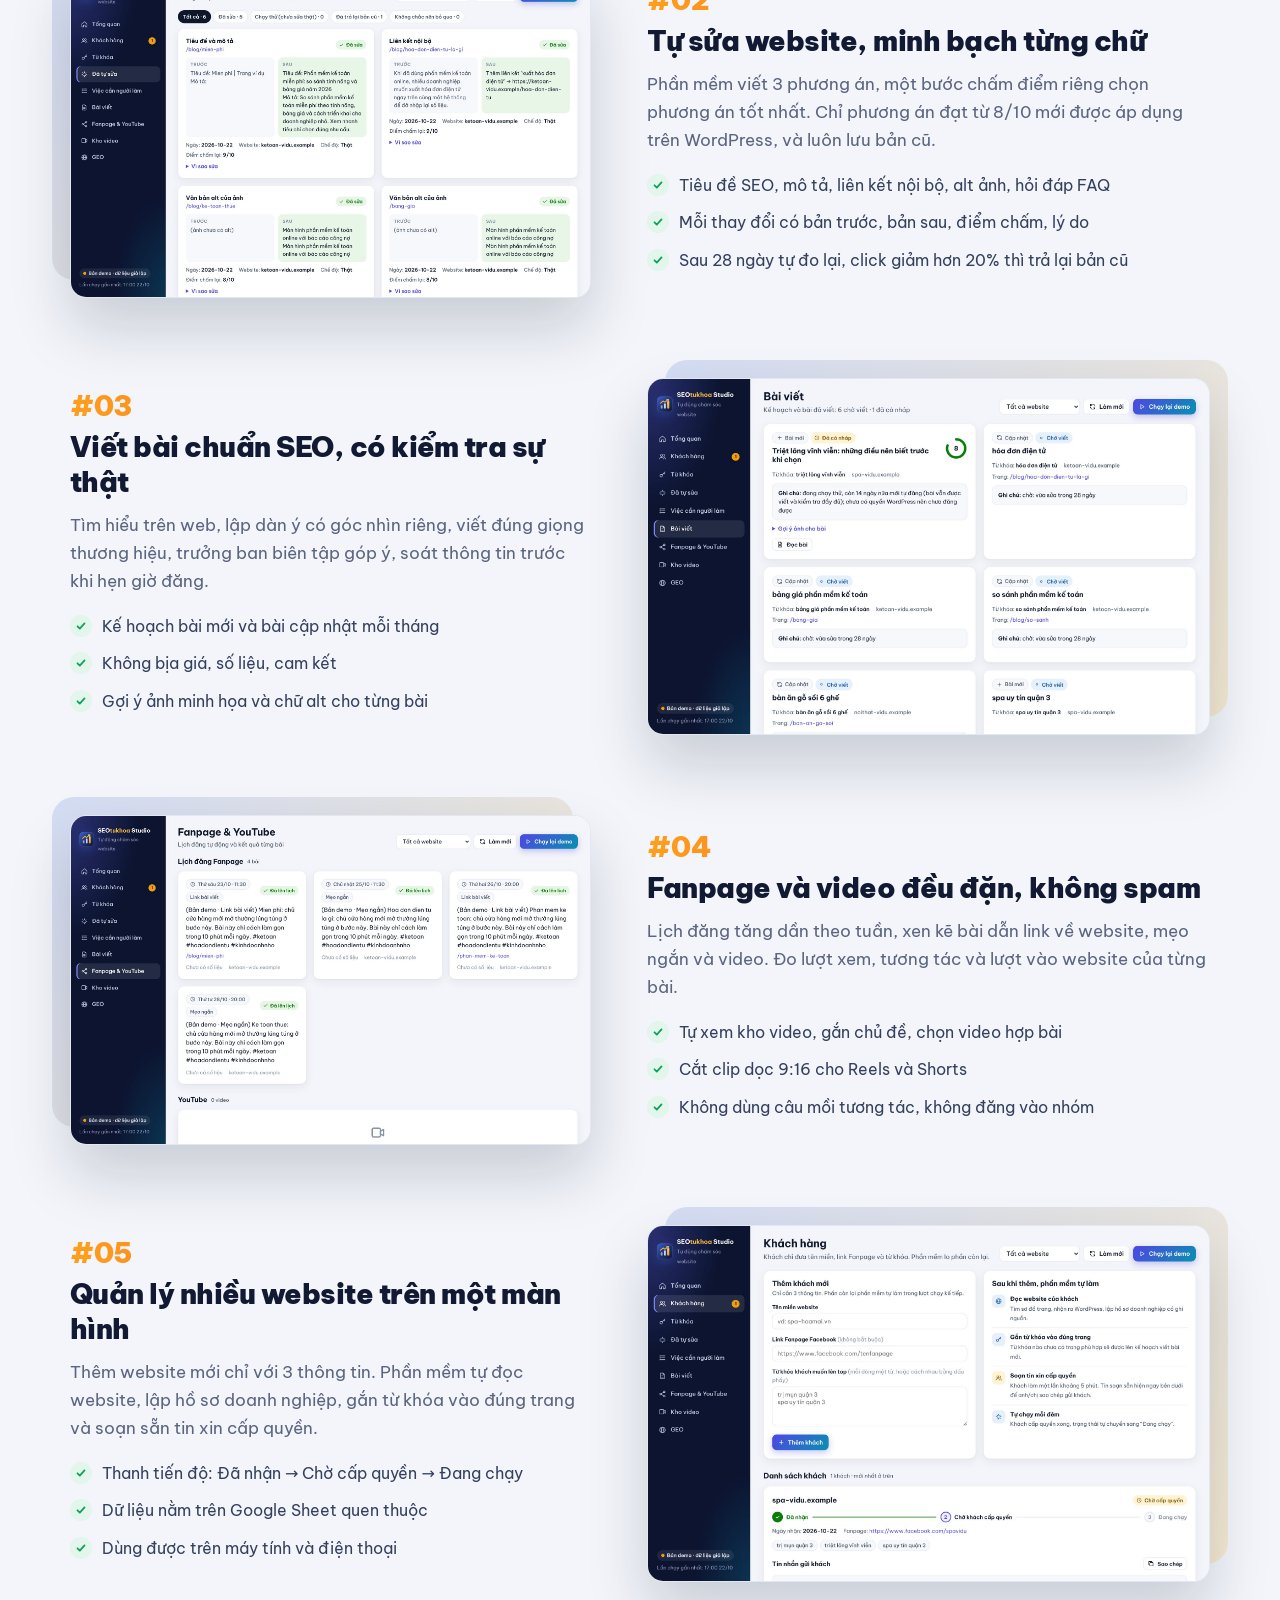
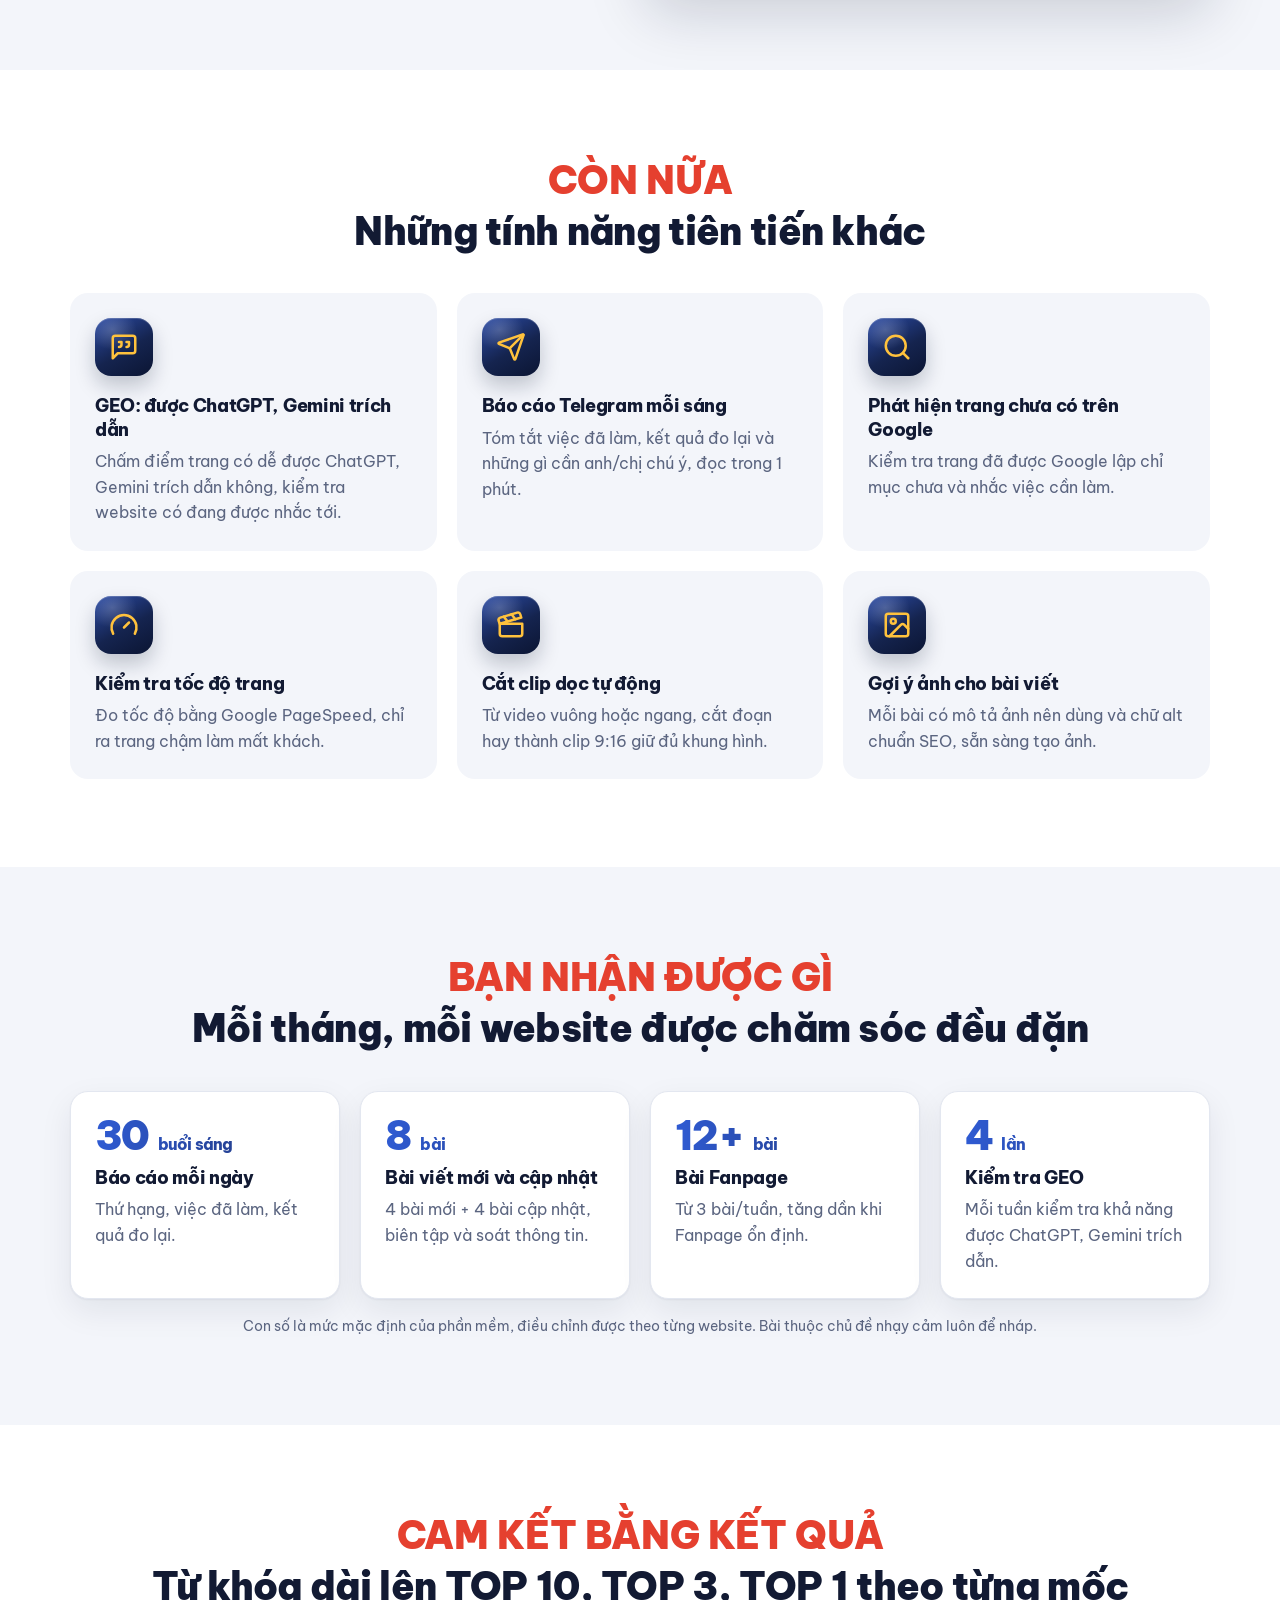
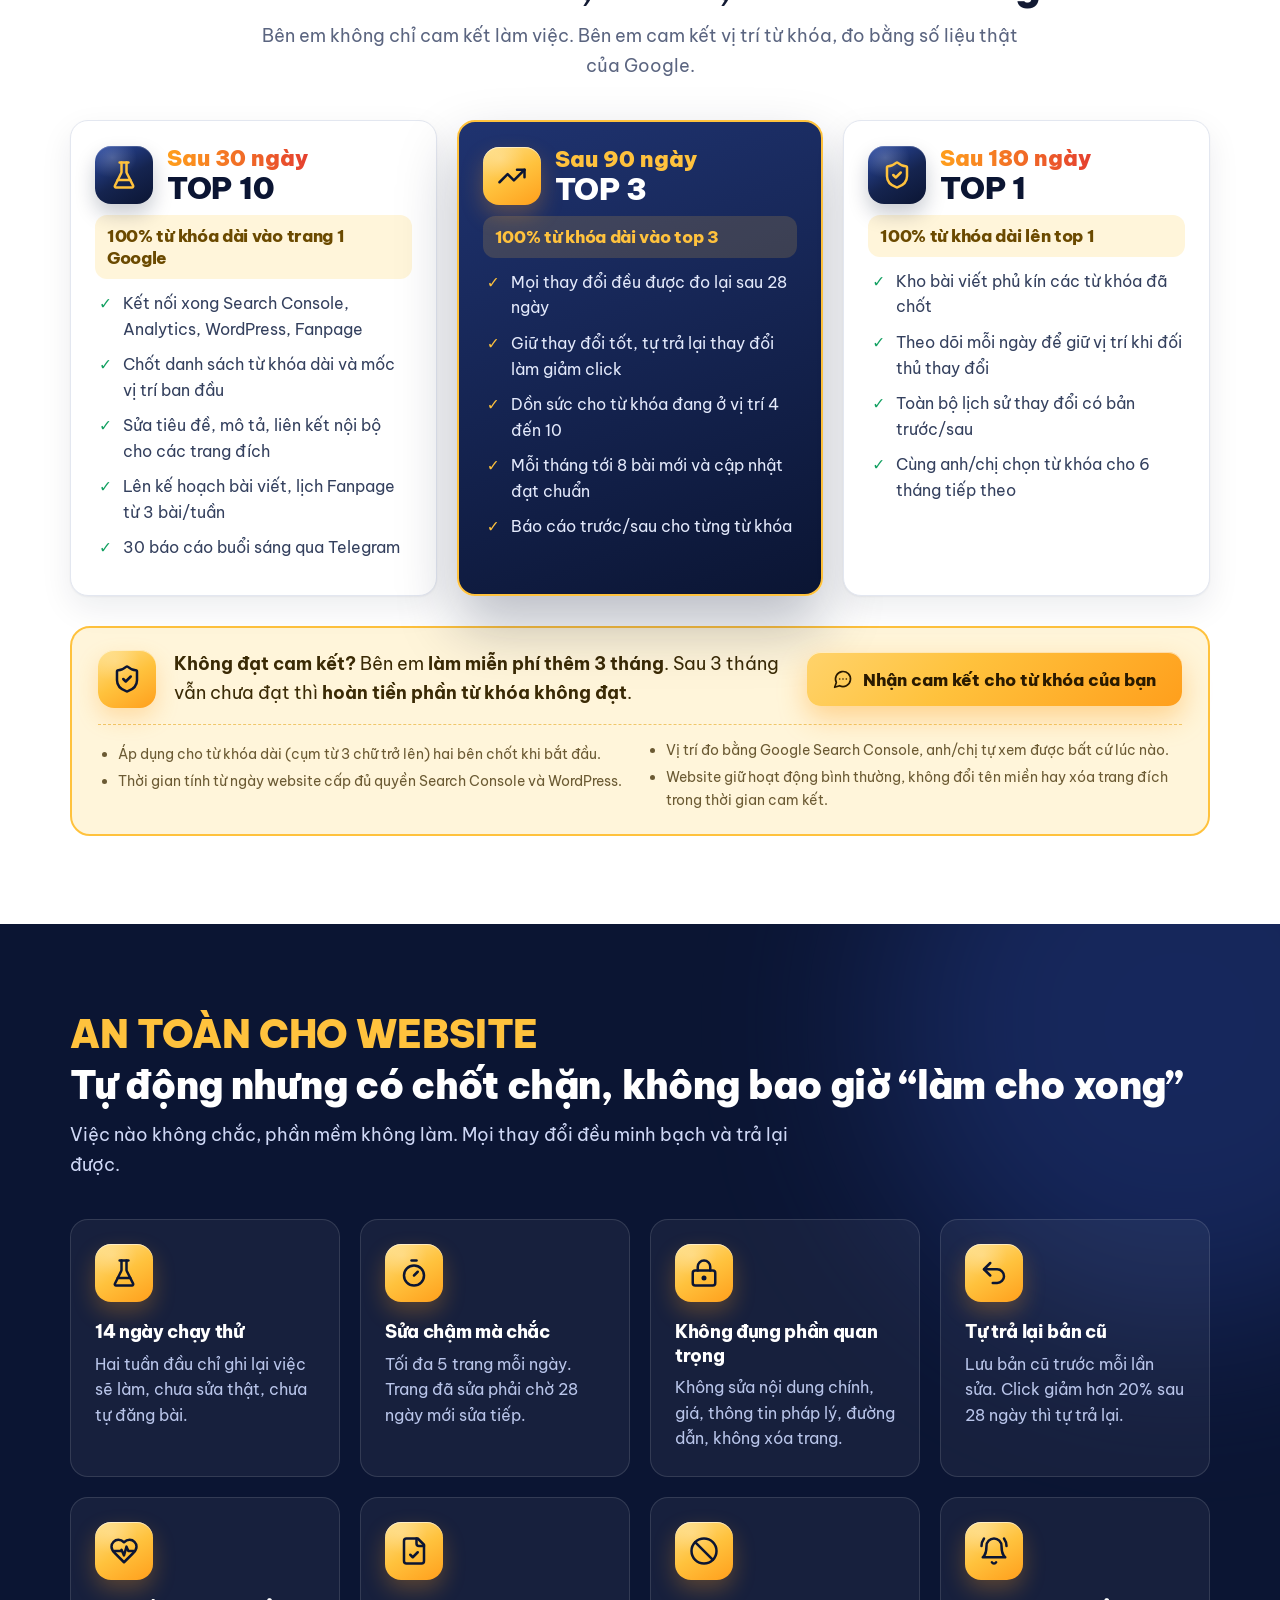
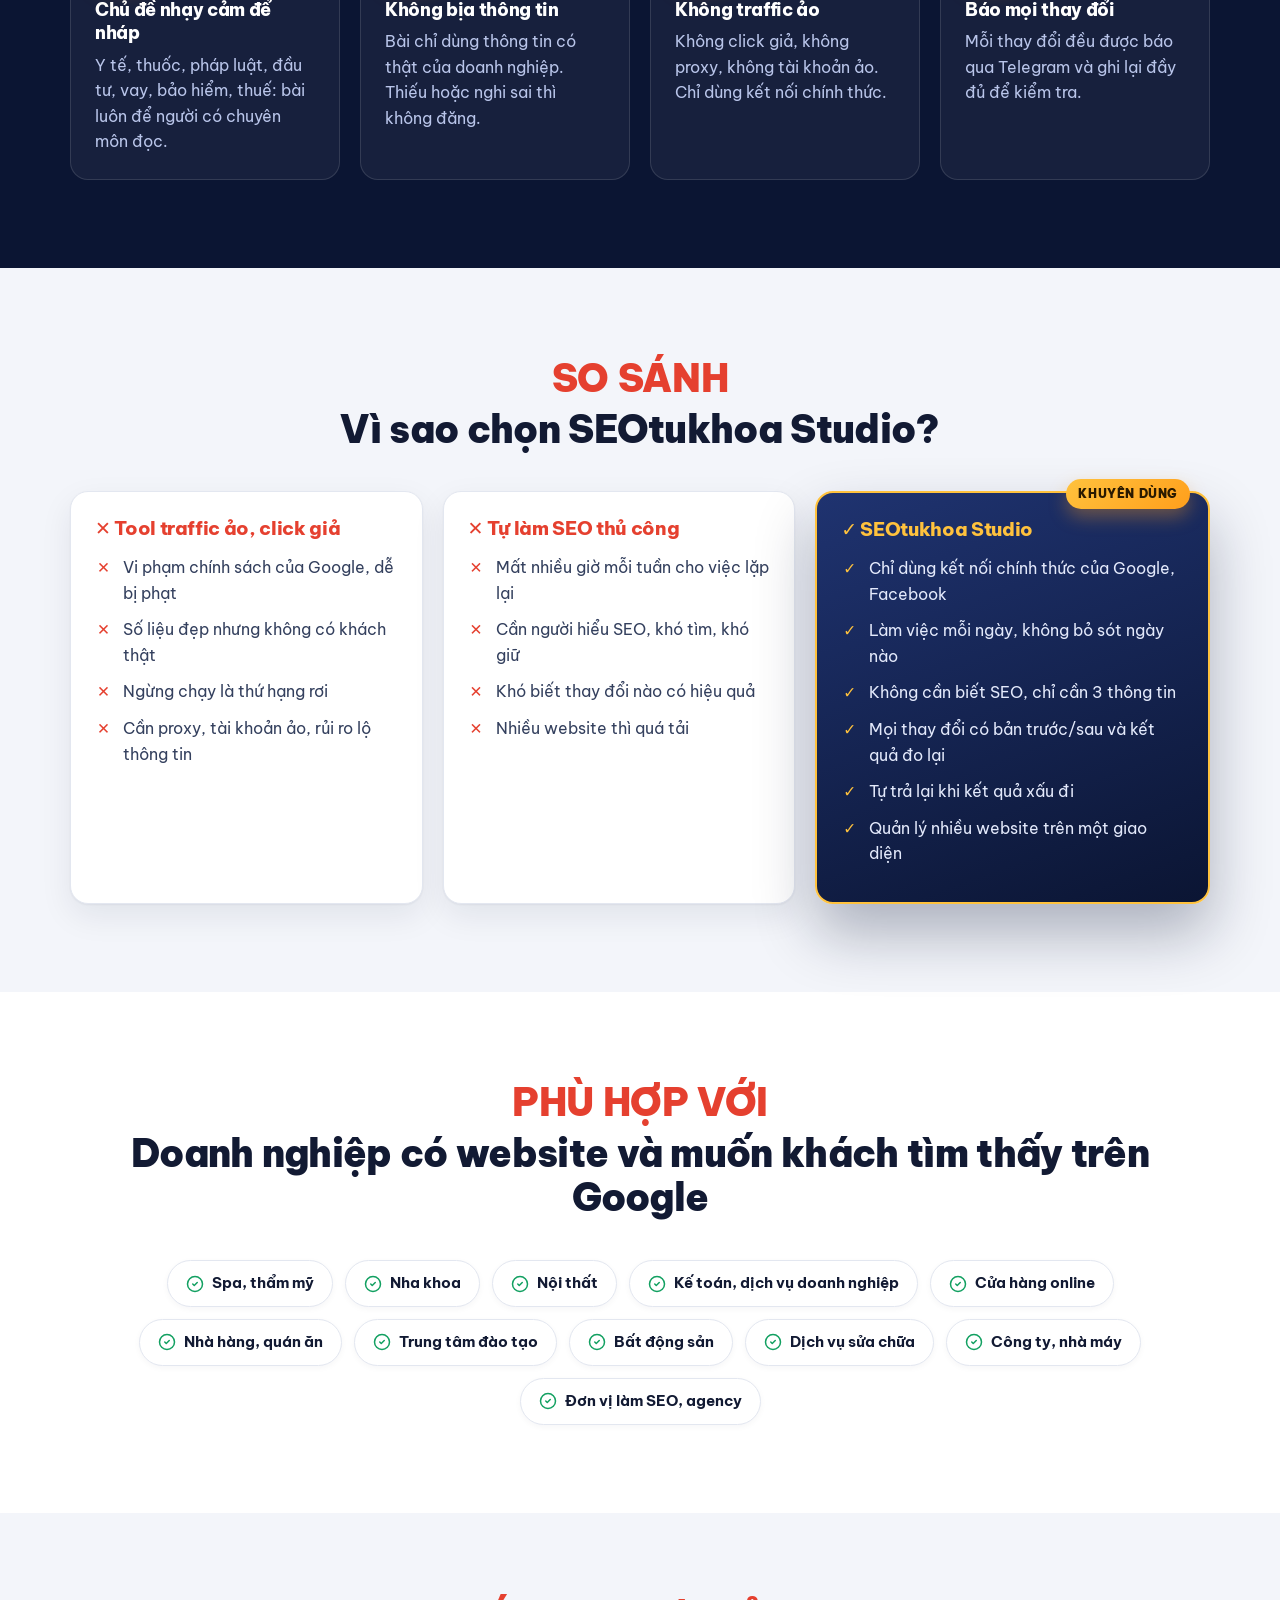
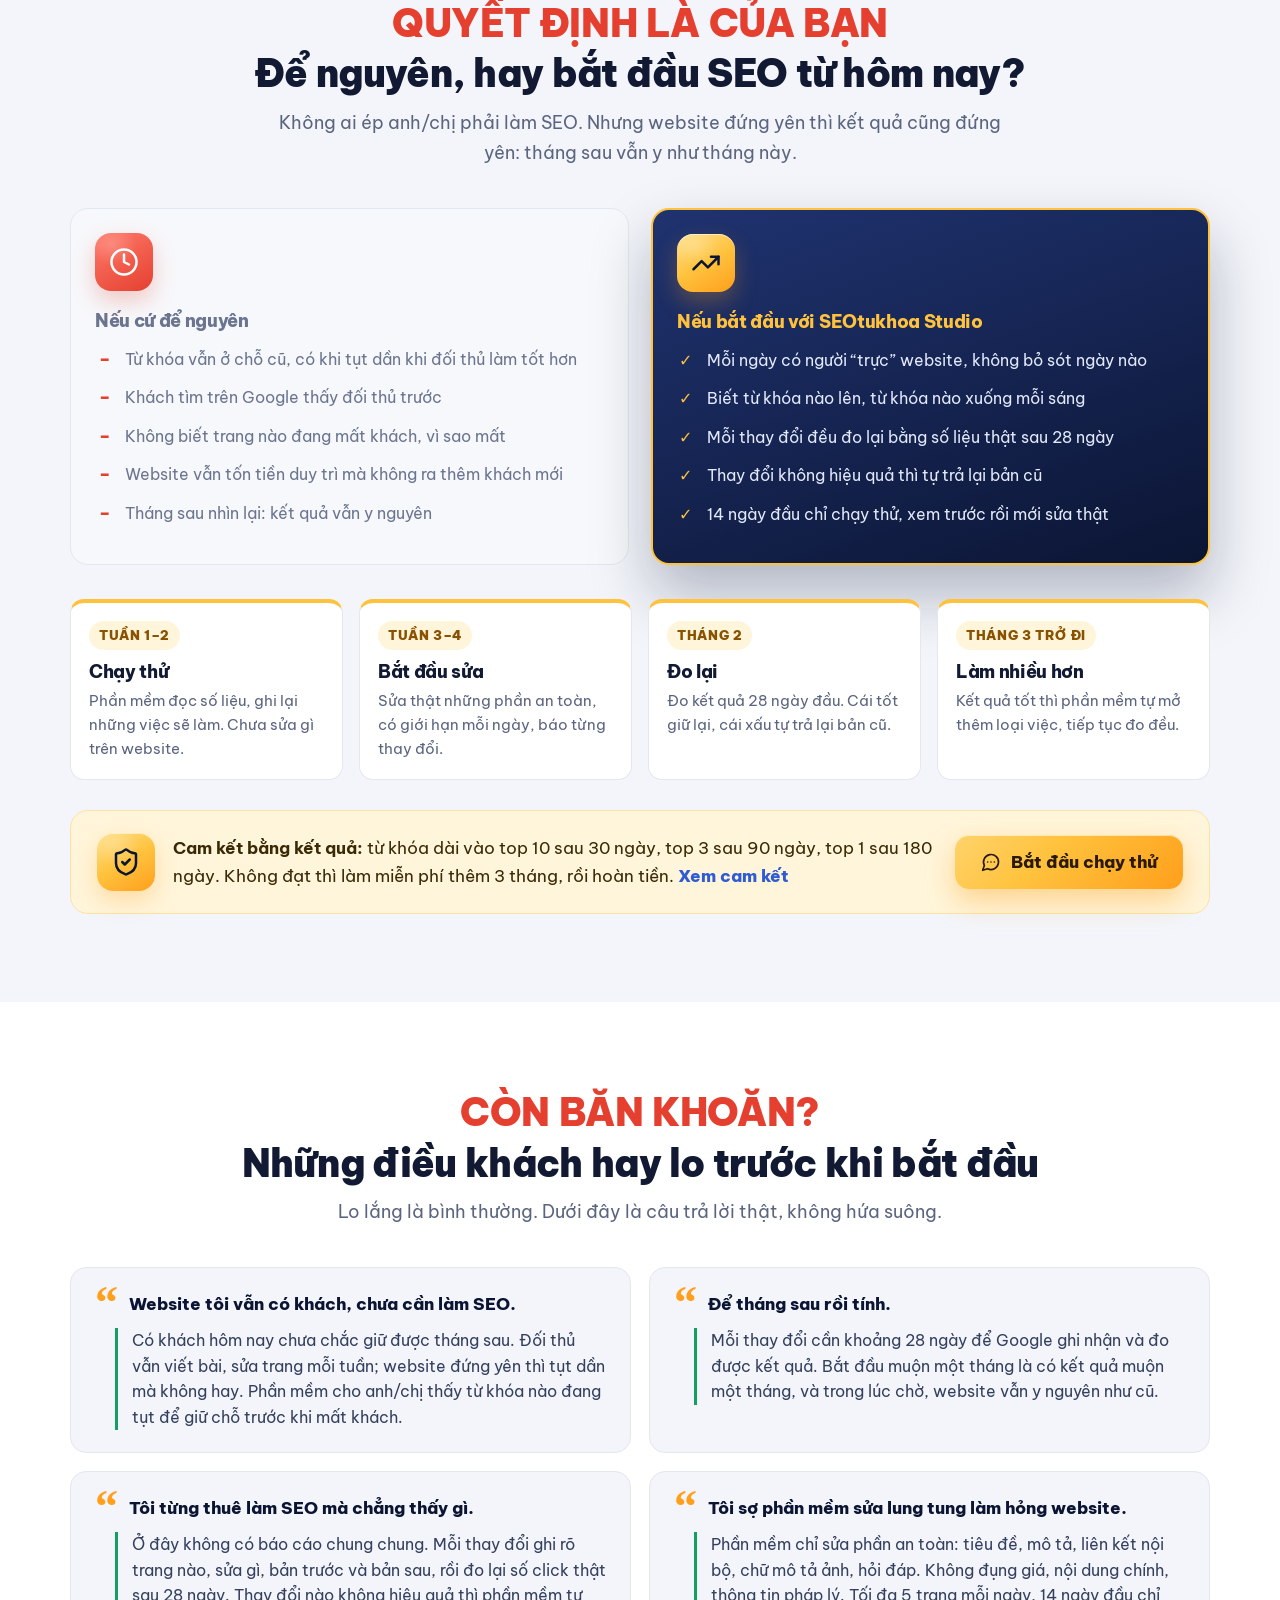
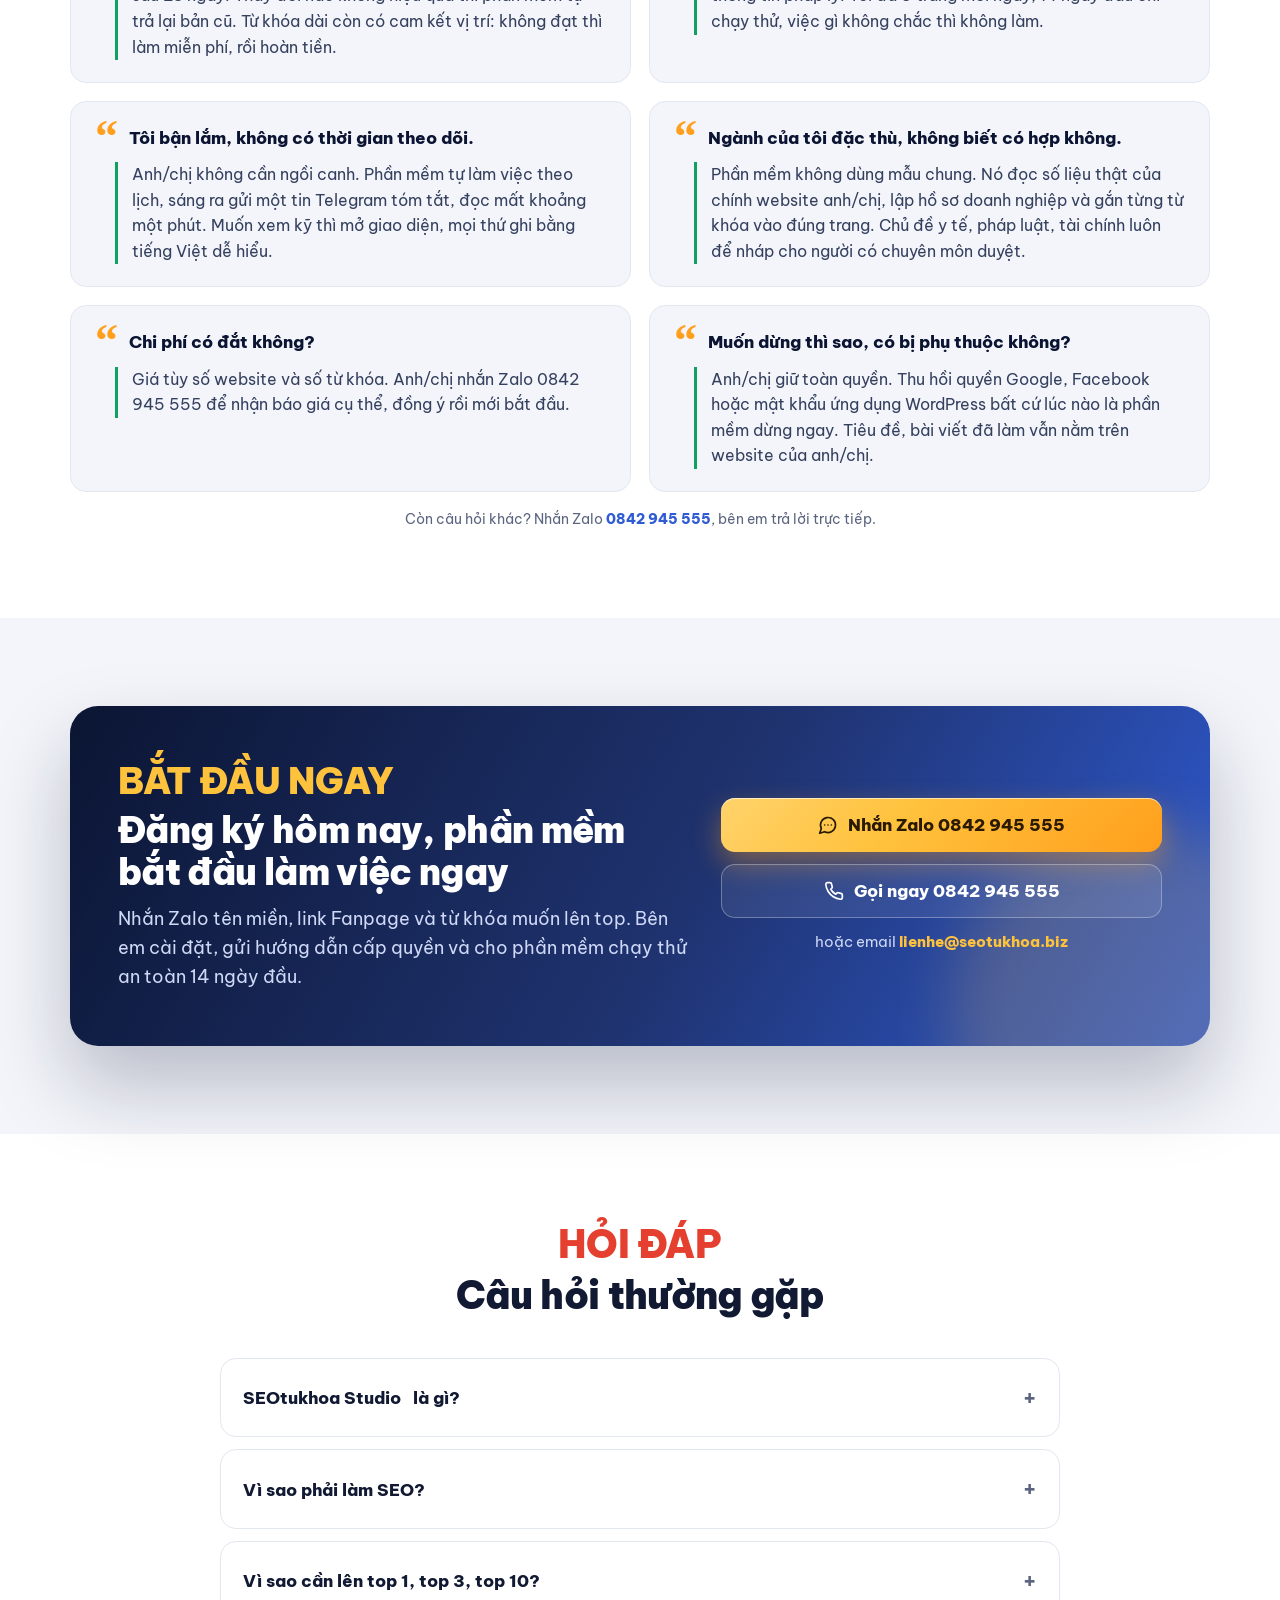
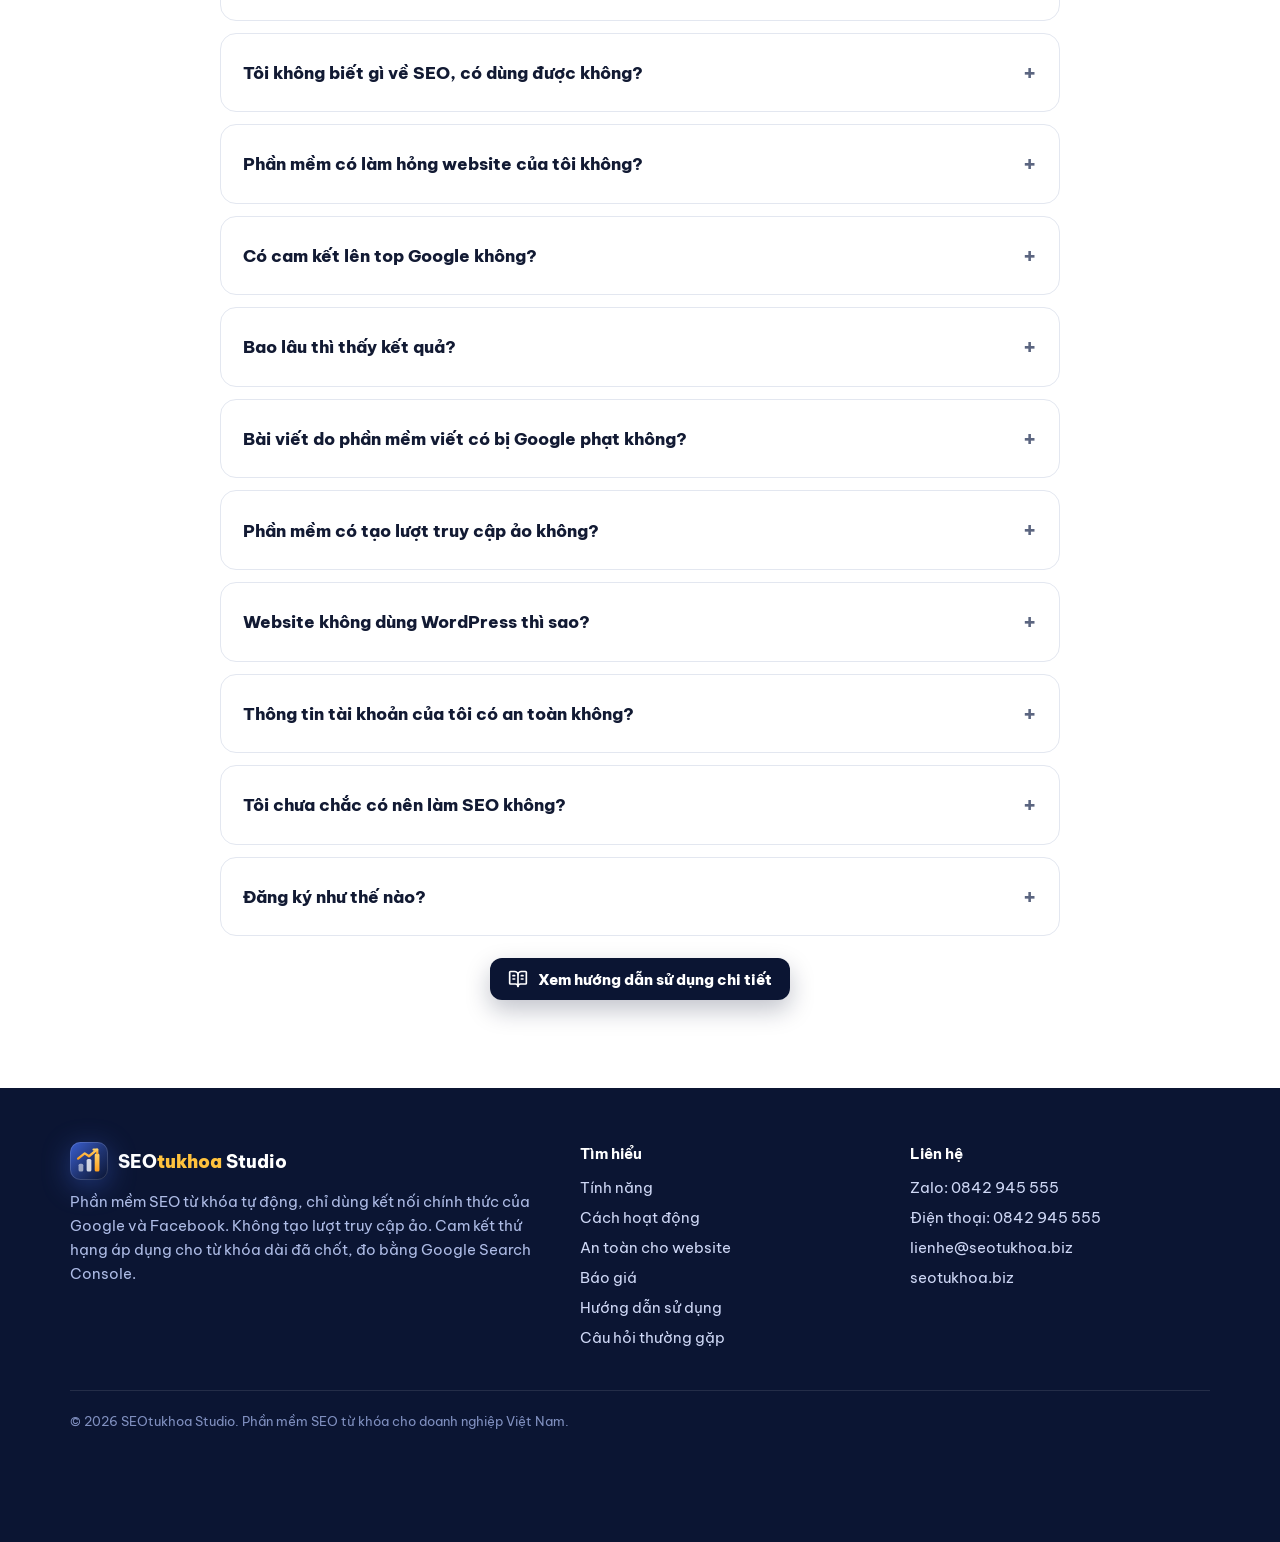
==== commit 3e453f7d: "Báo giá vào menu, chân trang, sitemap, llms.txt; cho Google lập chỉ mục; dữ liệu Service Co-Authored" ====
--- a/index.html
+++ b/index.html
@@ -36,7 +36,7 @@
 <header class="topbar">
   <div class="wrap">
     <a class="logo" href="/" aria-label="SEOtukhoa Studio – trang chủ"><svg class="mark" viewBox="0 0 40 40" aria-hidden="true"><defs><linearGradient id="bgt" x1="0" y1="0" x2="1" y2="1"><stop offset="0" stop-color="#3a5fd0"/><stop offset=".55" stop-color="#1f3370"/><stop offset="1" stop-color="#0b1533"/></linearGradient><linearGradient id="aut" x1="0" y1="1" x2="0" y2="0"><stop offset="0" stop-color="#ff9f1c"/><stop offset="1" stop-color="#ffd36b"/></linearGradient></defs><rect width="40" height="40" rx="11" fill="url(#bgt)"/><rect x=".5" y=".5" width="39" height="39" rx="10.5" fill="none" stroke="#fff" stroke-opacity=".16"/><rect x="9" y="23" width="5" height="8" rx="1.6" fill="#fff" fill-opacity=".55"/><rect x="17.5" y="18" width="5" height="13" rx="1.6" fill="#fff" fill-opacity=".8"/><rect x="26" y="12" width="5" height="19" rx="1.6" fill="url(#aut)"/><path d="M8.5 17.5 15.5 12l4.5 3 8.5-7" fill="none" stroke="url(#aut)" stroke-width="2.4" stroke-linecap="round" stroke-linejoin="round"/><path d="M24.8 8h3.9v3.9" fill="none" stroke="url(#aut)" stroke-width="2.4" stroke-linecap="round" stroke-linejoin="round"/></svg><span>SEO<b>tukhoa</b> Studio</span></a>
-    <nav class="menu" aria-label="Các mục"><a href="#vi-sao-seo">Vì sao SEO</a><a href="#cach-hoat-dong">Cách hoạt động</a><a href="#tinh-nang">Tính năng</a><a href="#an-toan">An toàn</a><a href="#ban-khoan">Băn khoăn</a><a href="#hoi-dap">Hỏi đáp</a><a href="/hdsd/">Hướng dẫn</a></nav>
+    <nav class="menu" aria-label="Các mục"><a href="#vi-sao-seo">Vì sao SEO</a><a href="#cach-hoat-dong">Cách hoạt động</a><a href="#tinh-nang">Tính năng</a><a href="/baogia/">Báo giá</a><a href="#ban-khoan">Băn khoăn</a><a href="#hoi-dap">Hỏi đáp</a><a href="/hdsd/">Hướng dẫn</a></nav>
     <a class="btn btn-gold btn-sm" href="https://zalo.me/0842945555" target="_blank" rel="noopener"><svg viewBox="0 0 24 24" fill="none" stroke="currentColor" stroke-width="2" stroke-linecap="round" stroke-linejoin="round" aria-hidden="true"><path d="M7.9 20A9 9 0 1 0 4 16.1L2 22Z"/><path d="M8 12h.01"/><path d="M12 12h.01"/><path d="M16 12h.01"/></svg>Nhận tư vấn</a>
   </div>
 </header>
@@ -363,6 +363,7 @@
         <a href="/#tinh-nang">Tính năng</a>
         <a href="/#cach-hoat-dong">Cách hoạt động</a>
         <a href="/#an-toan">An toàn cho website</a>
+        <a href="/baogia/">Báo giá</a>
         <a href="/hdsd/">Hướng dẫn sử dụng</a>
         <a href="/#hoi-dap">Câu hỏi thường gặp</a>
       </div>
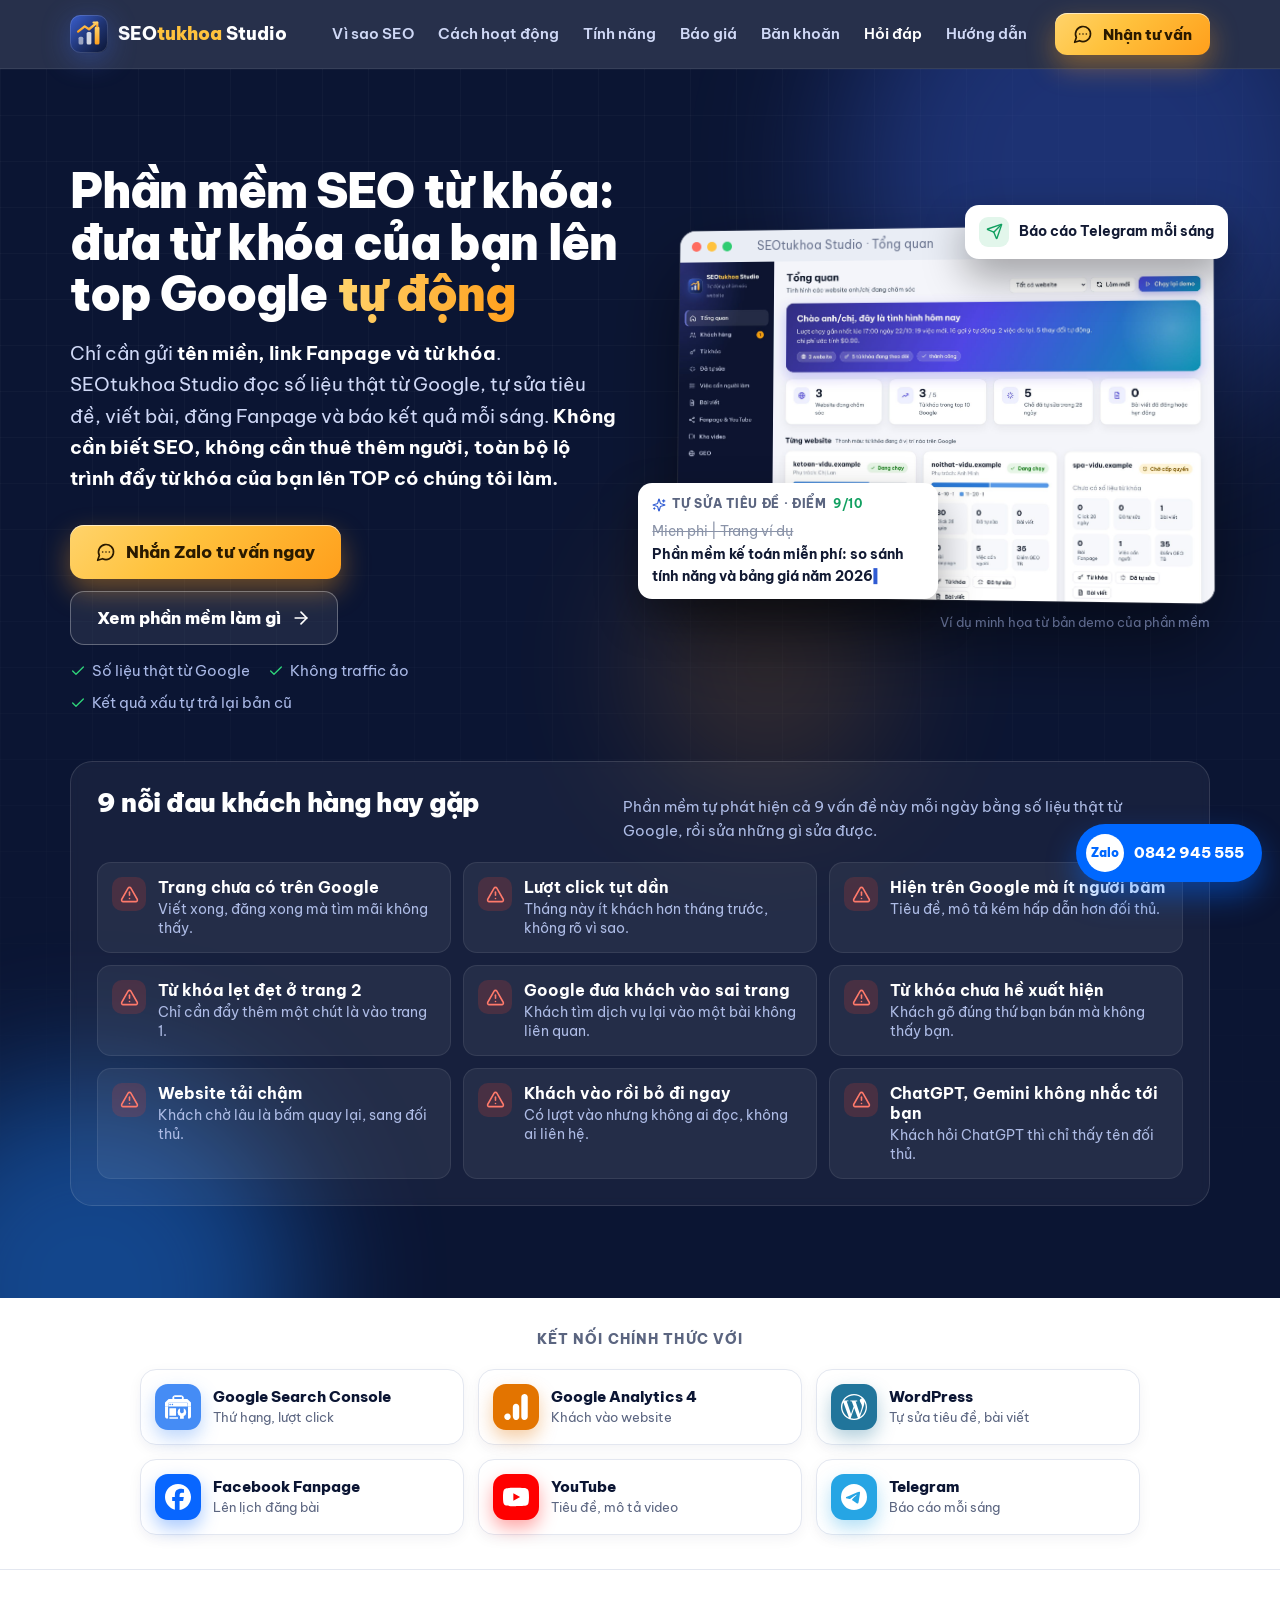
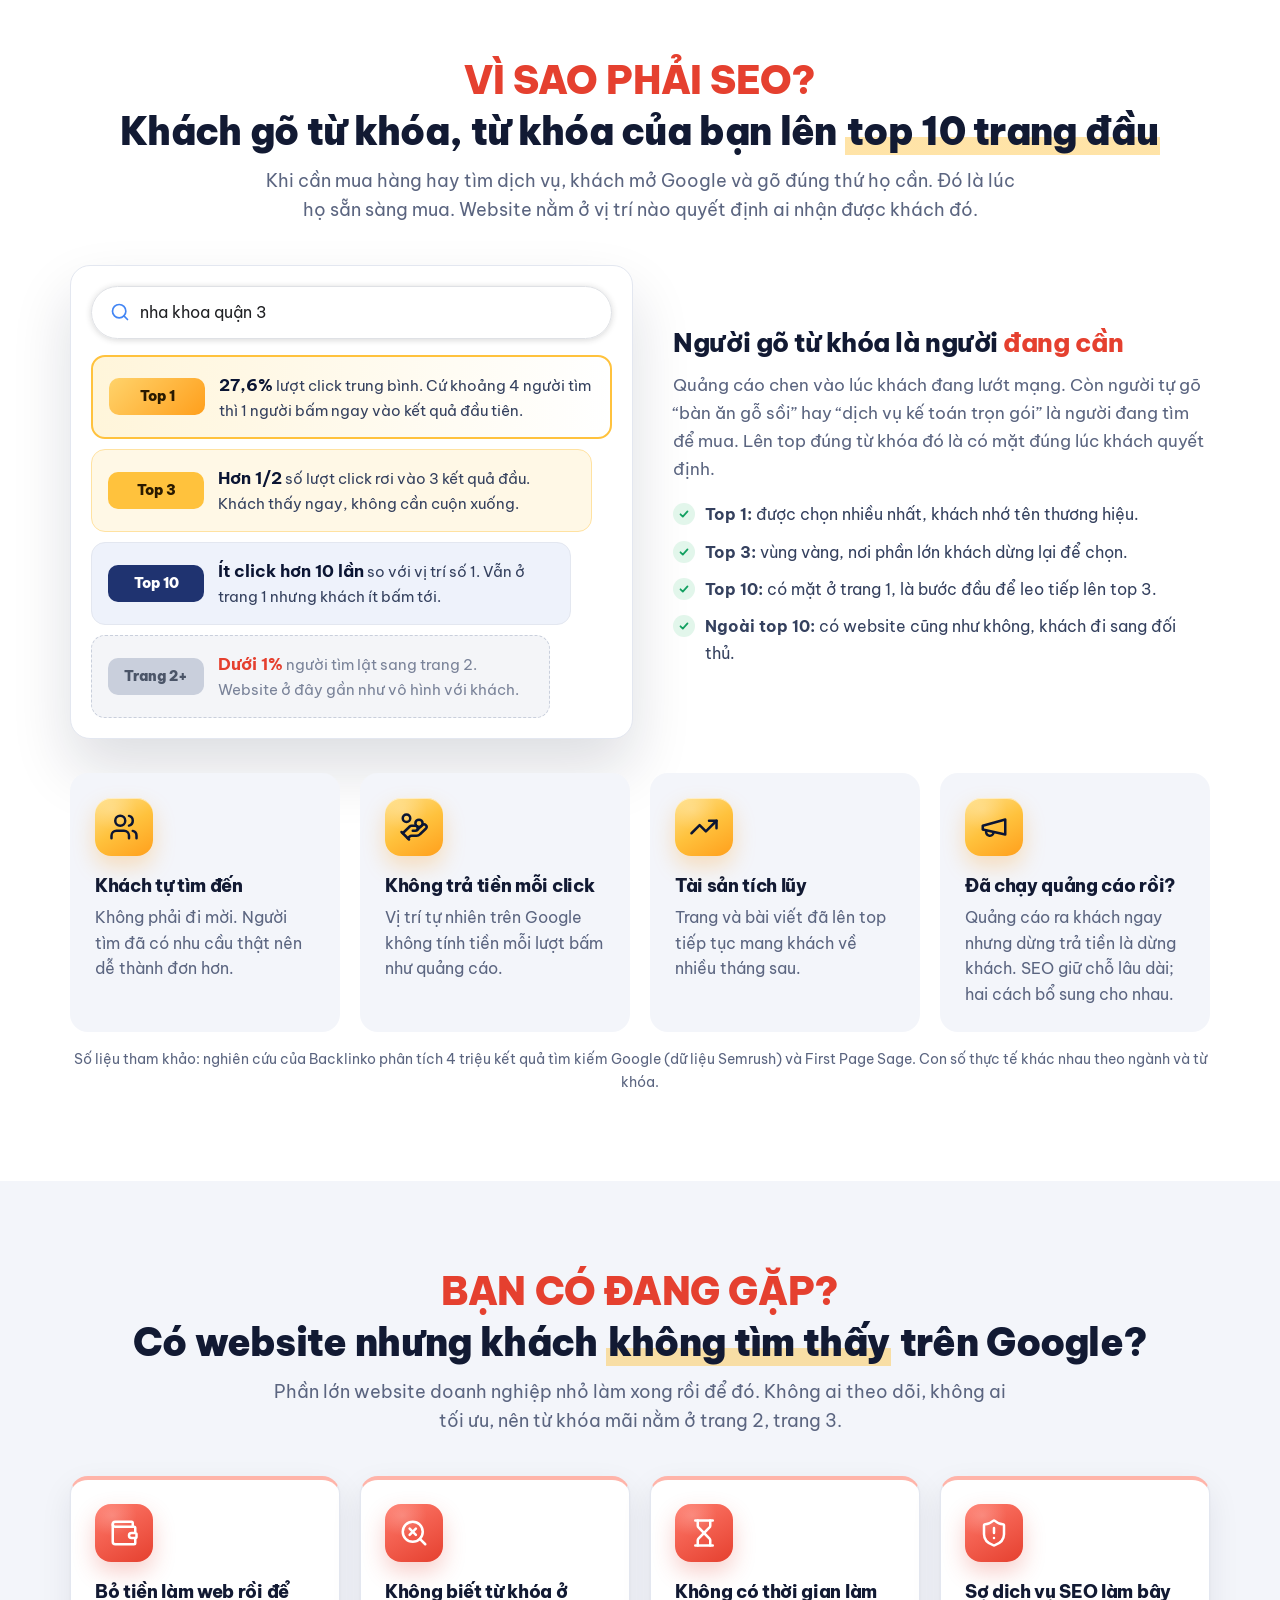
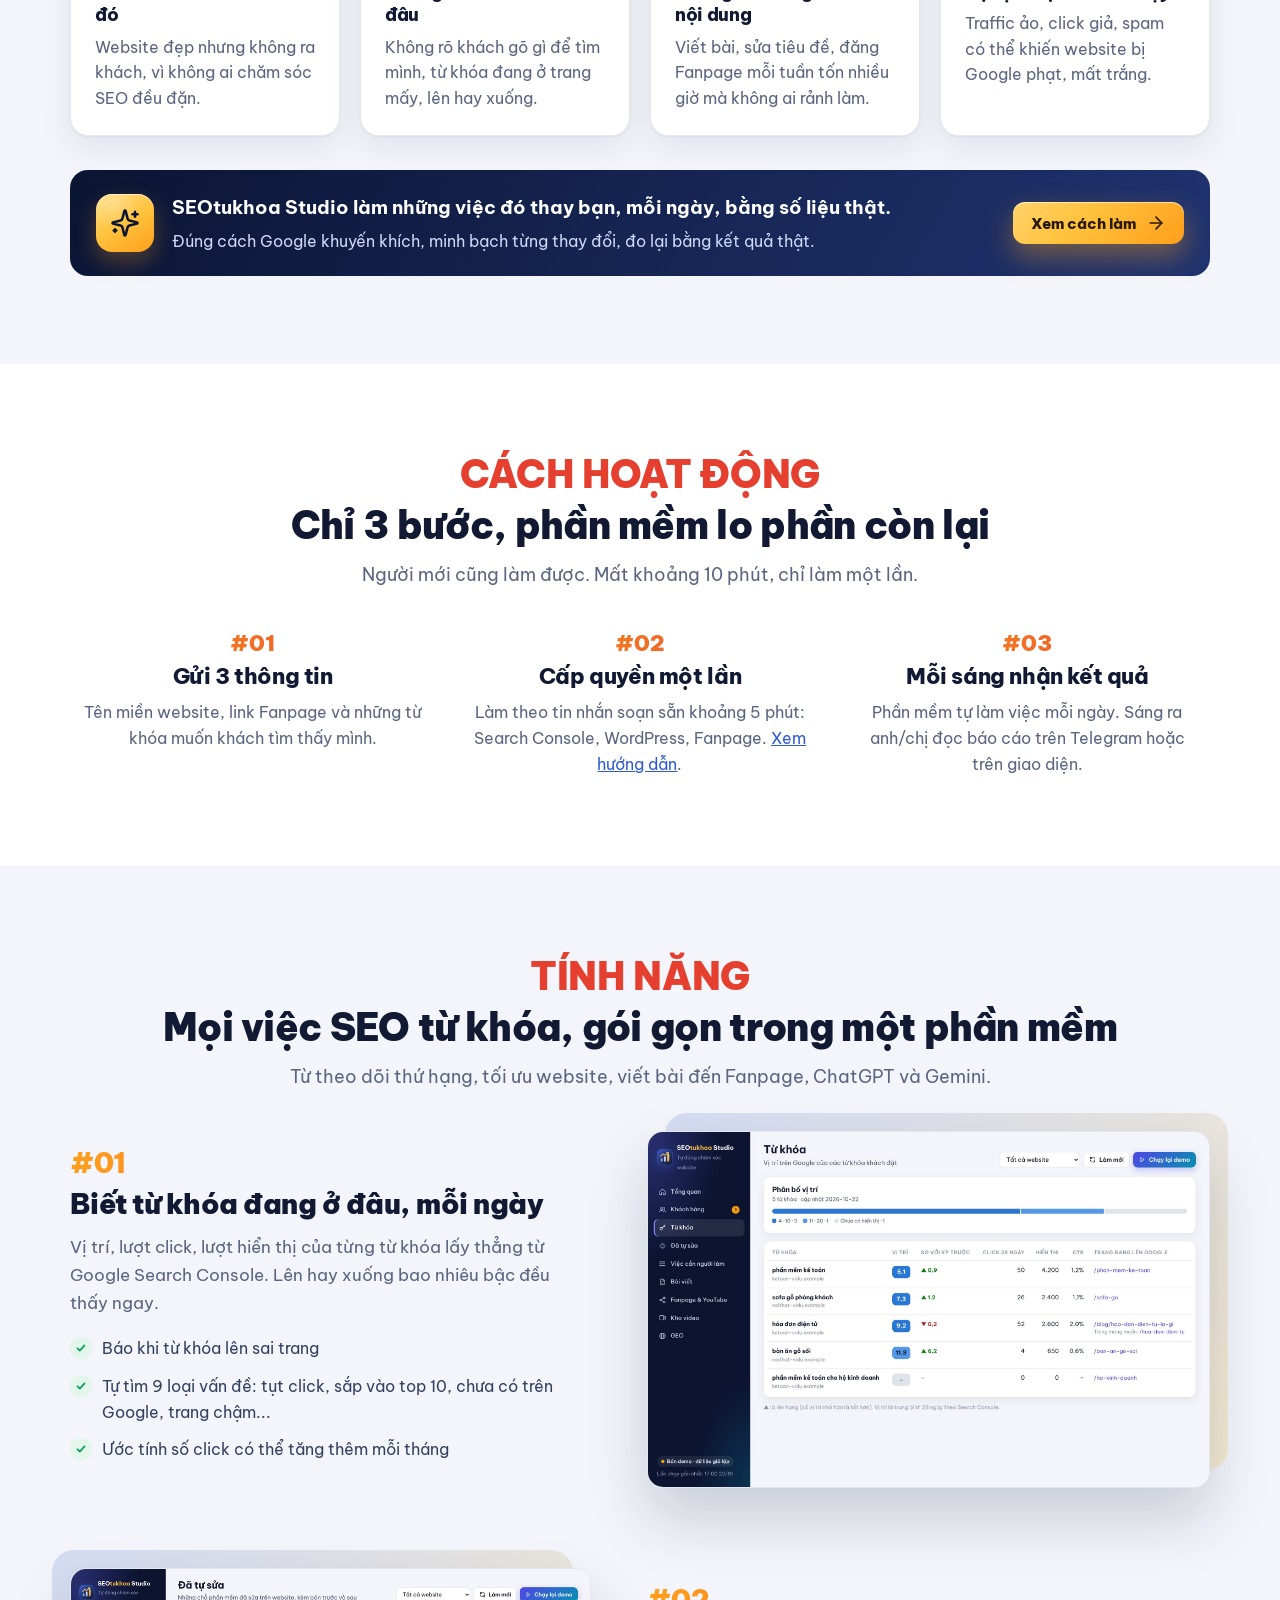
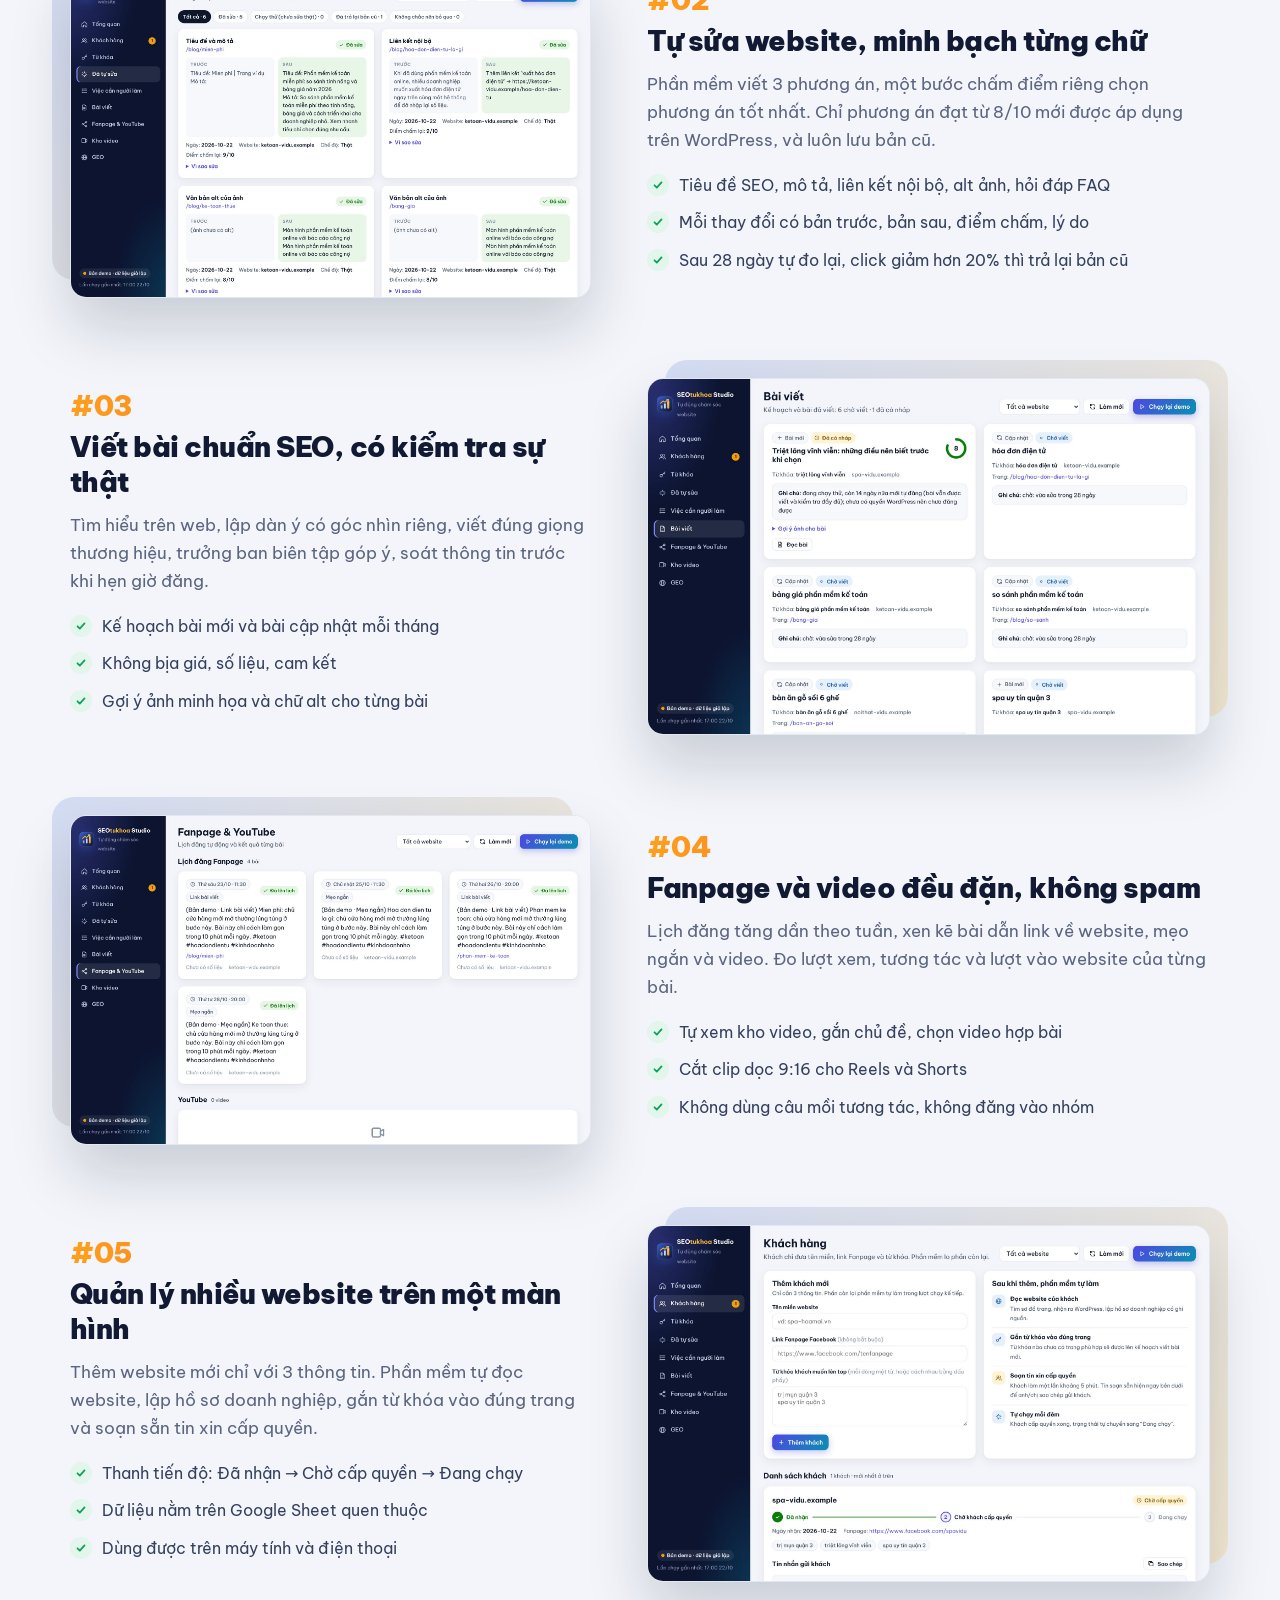
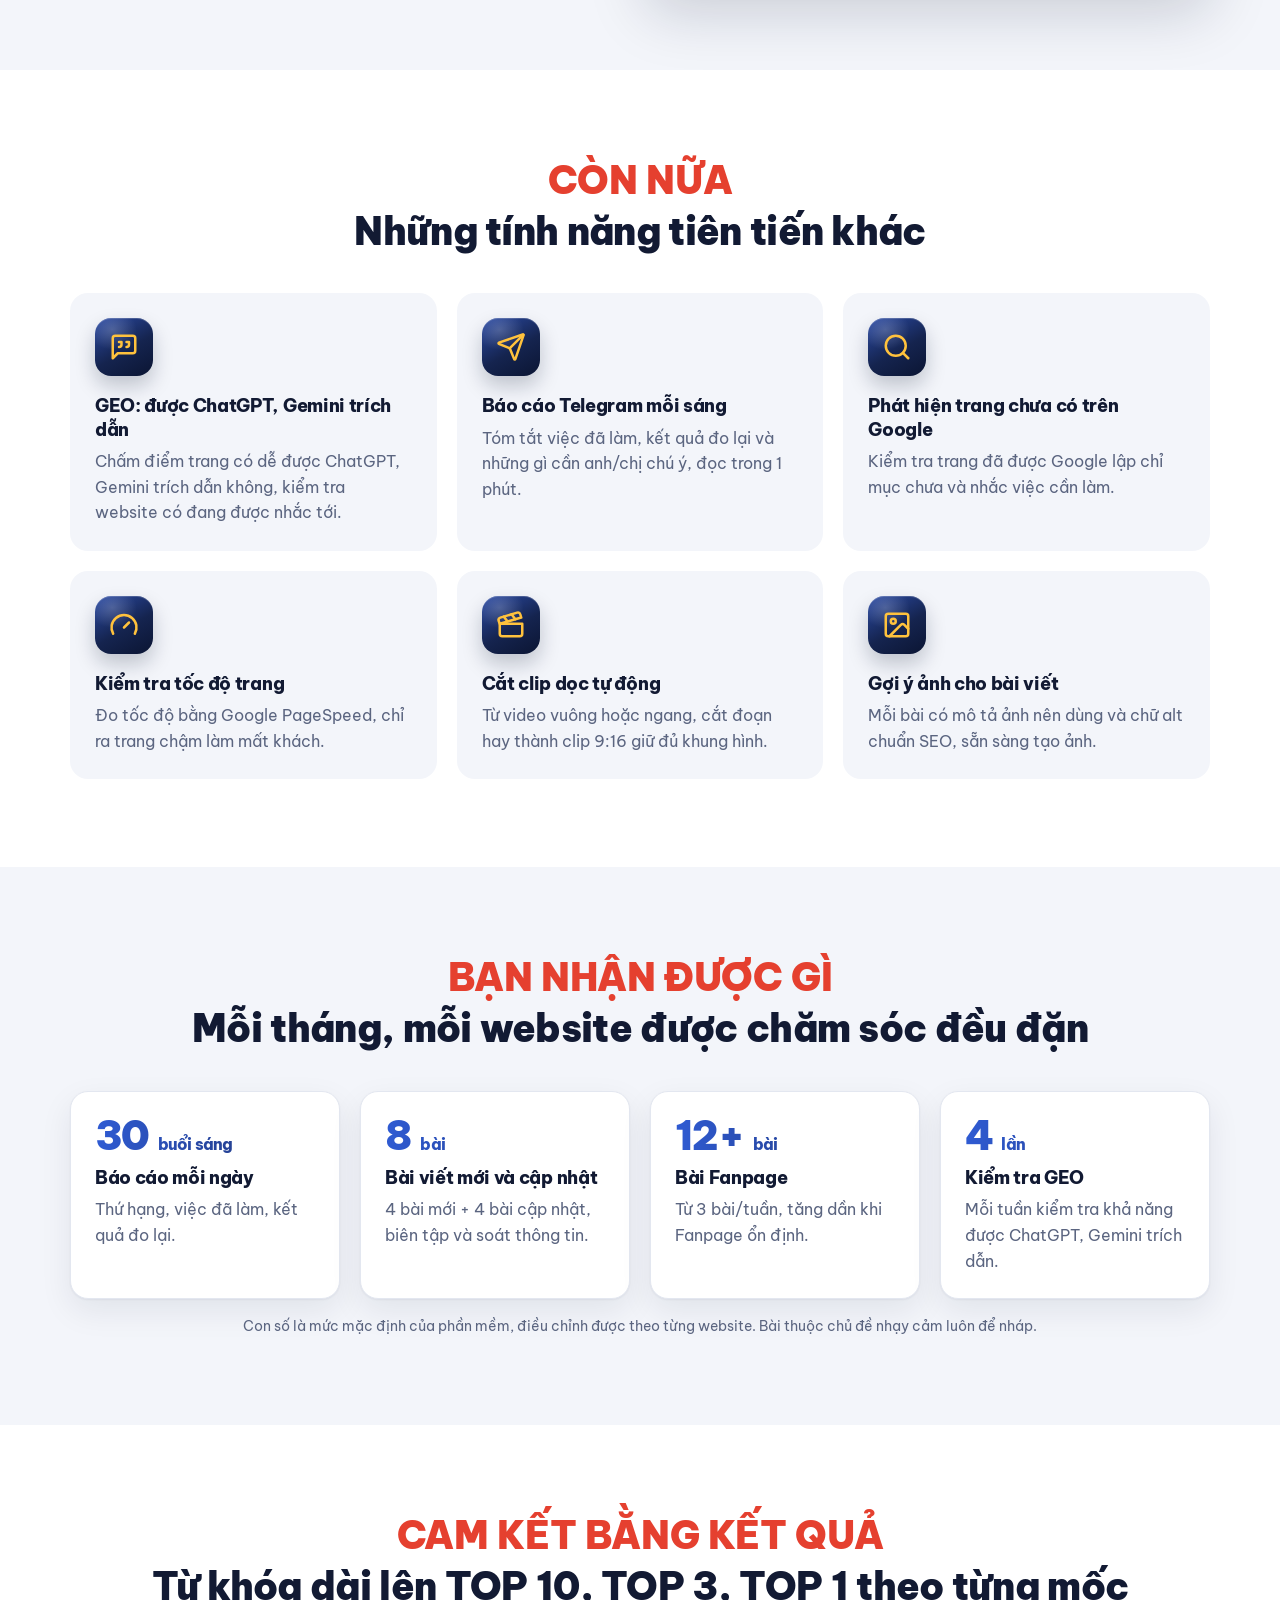
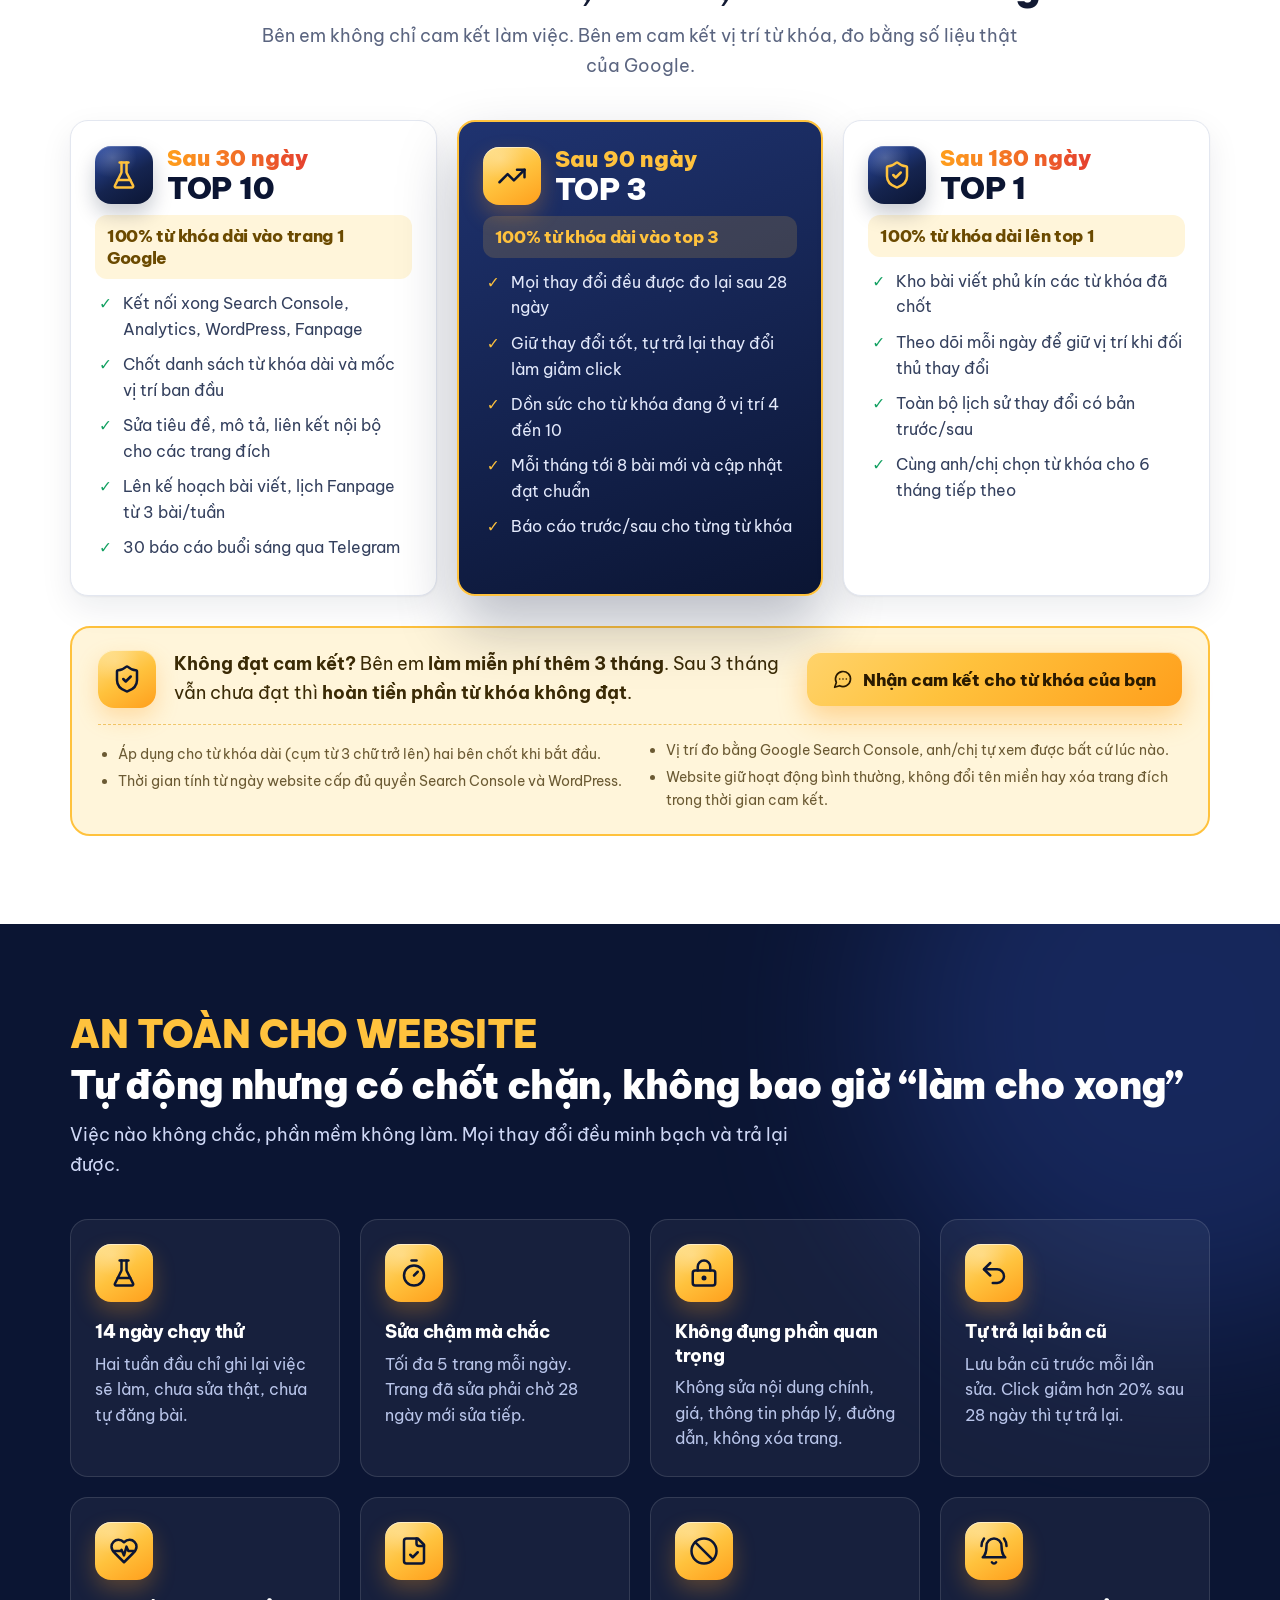
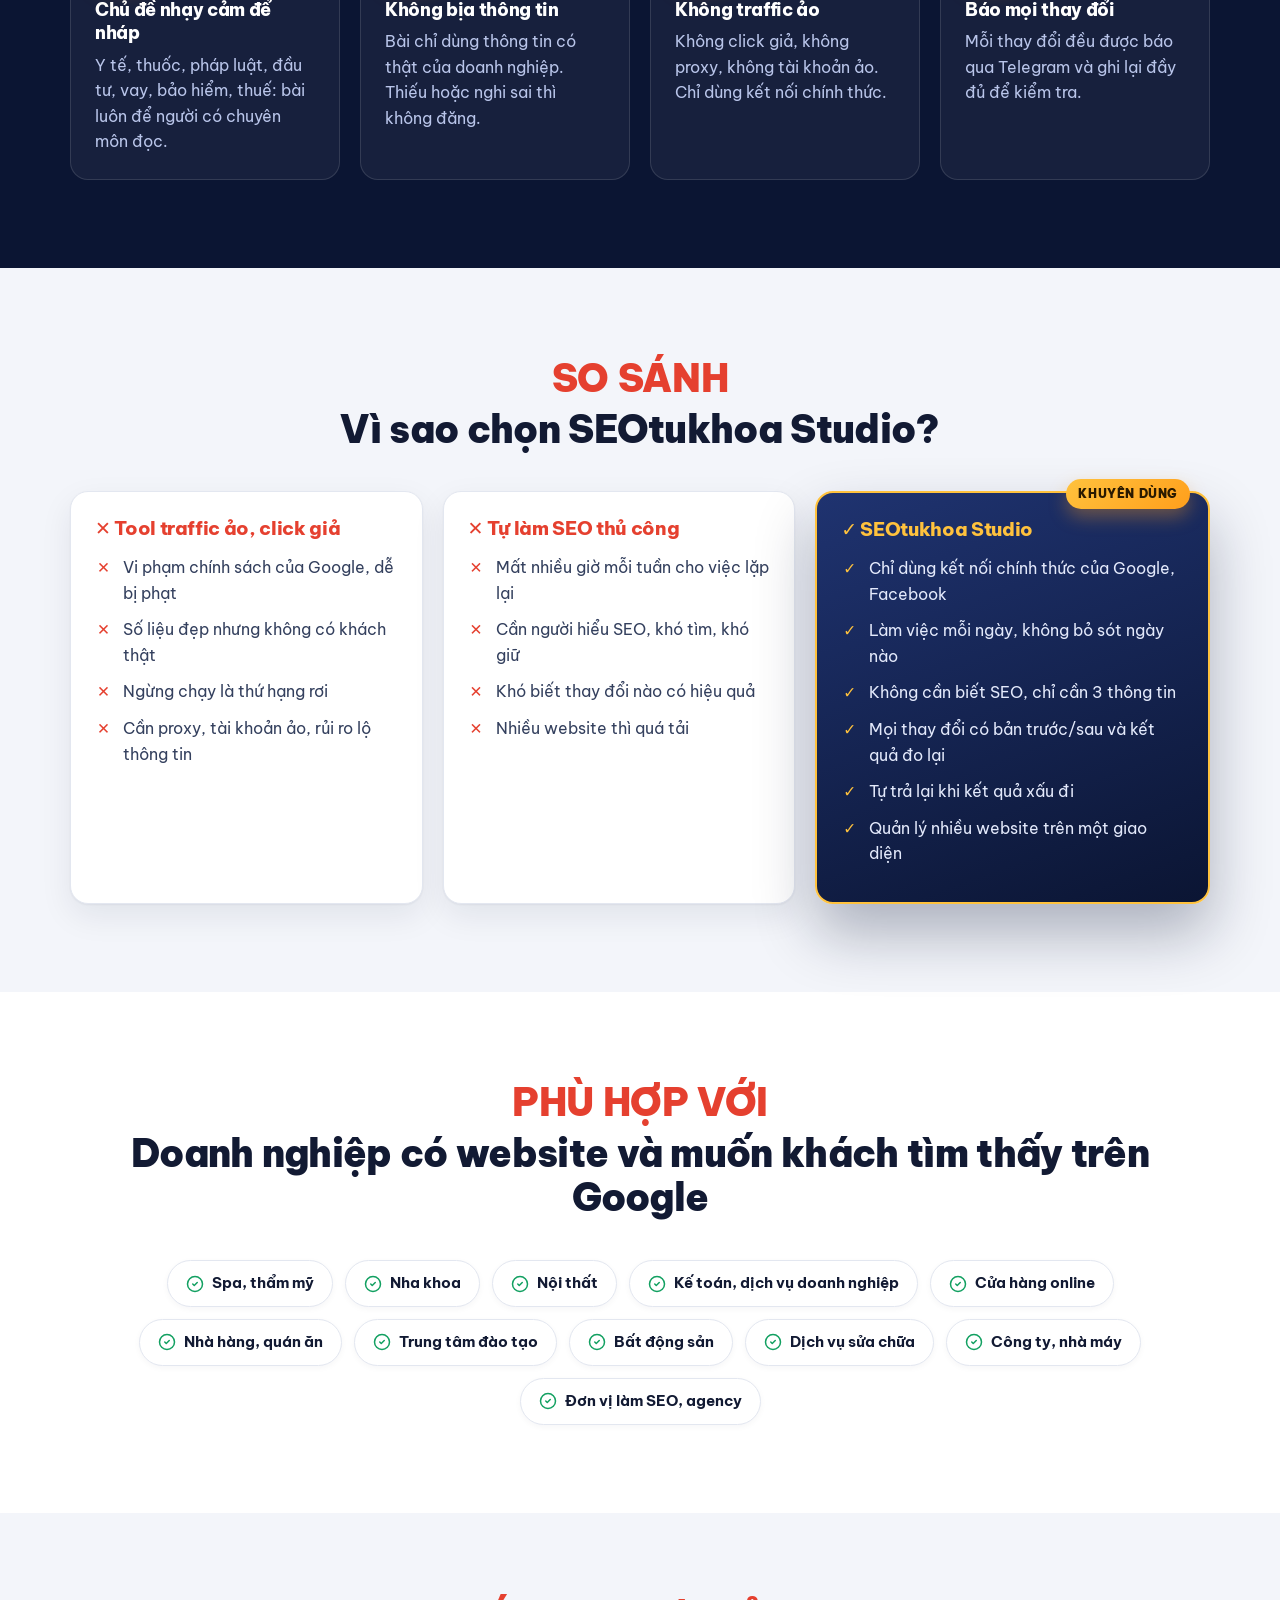
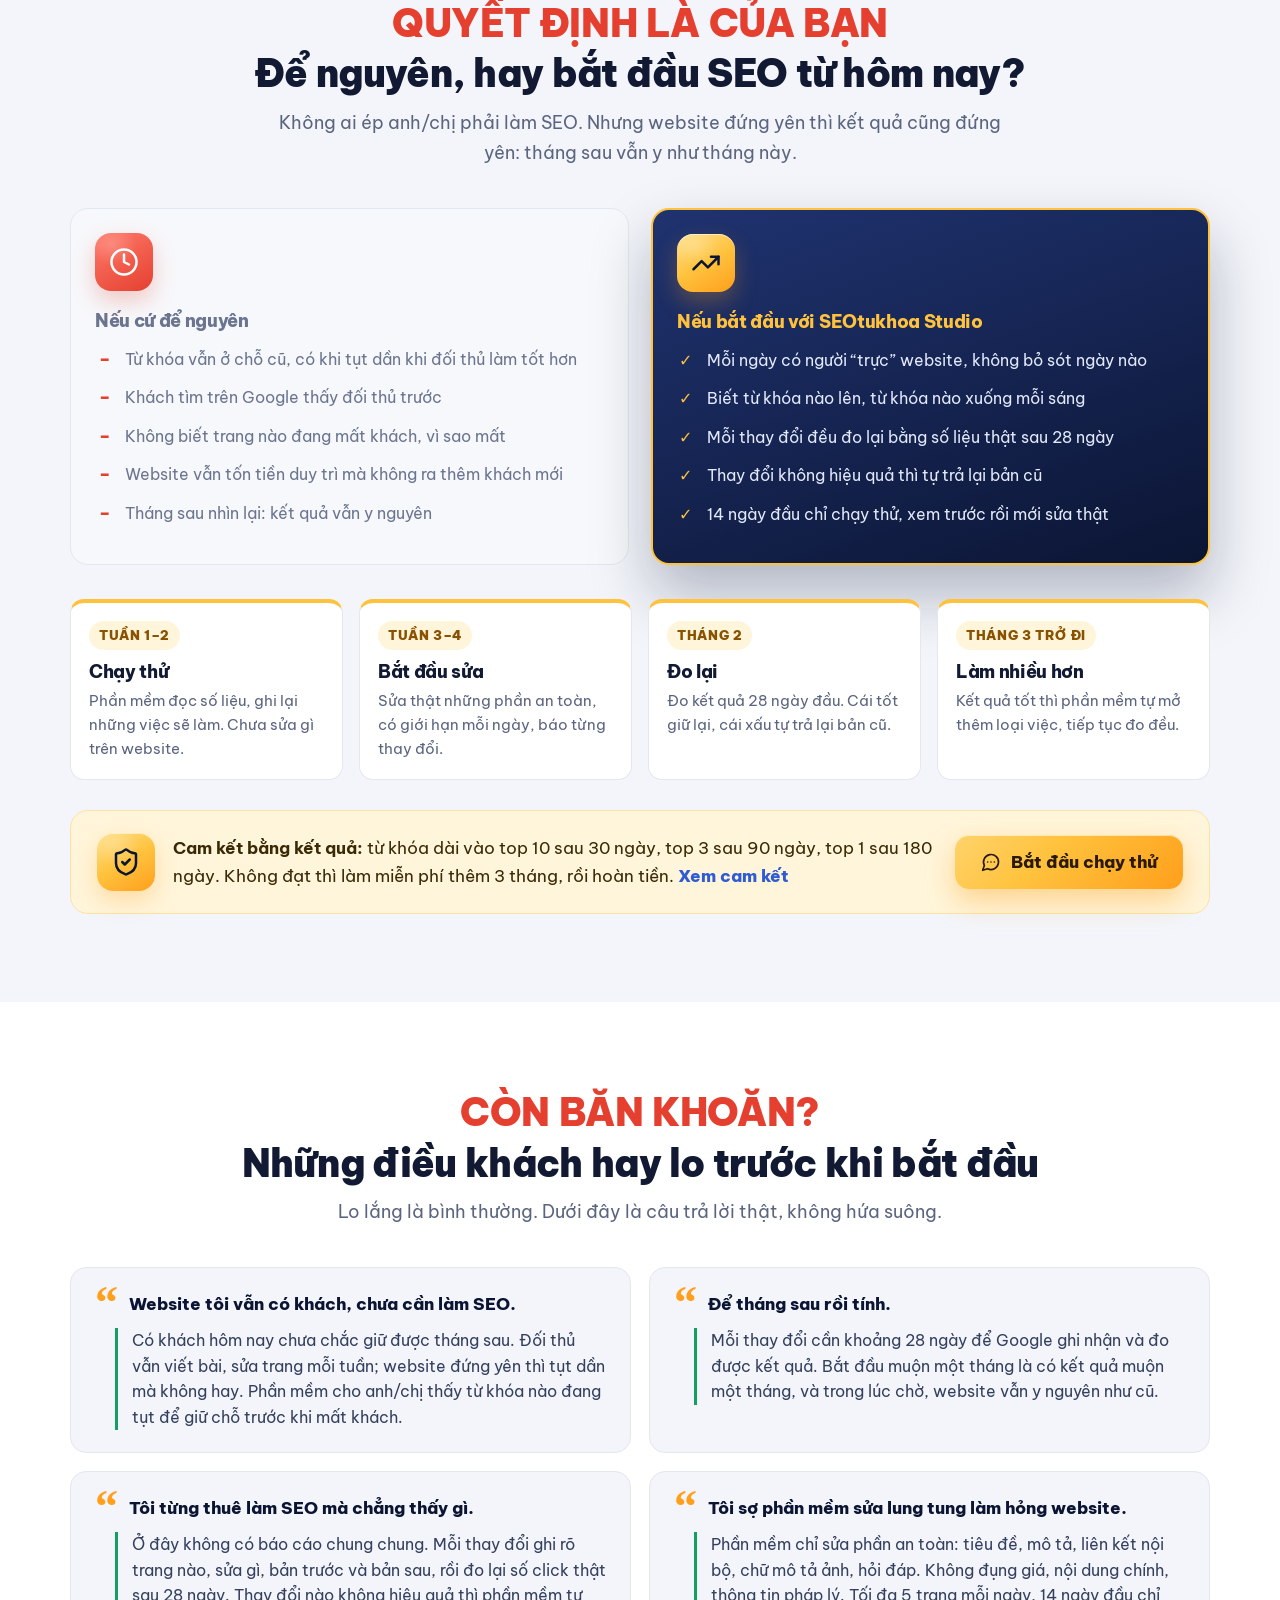
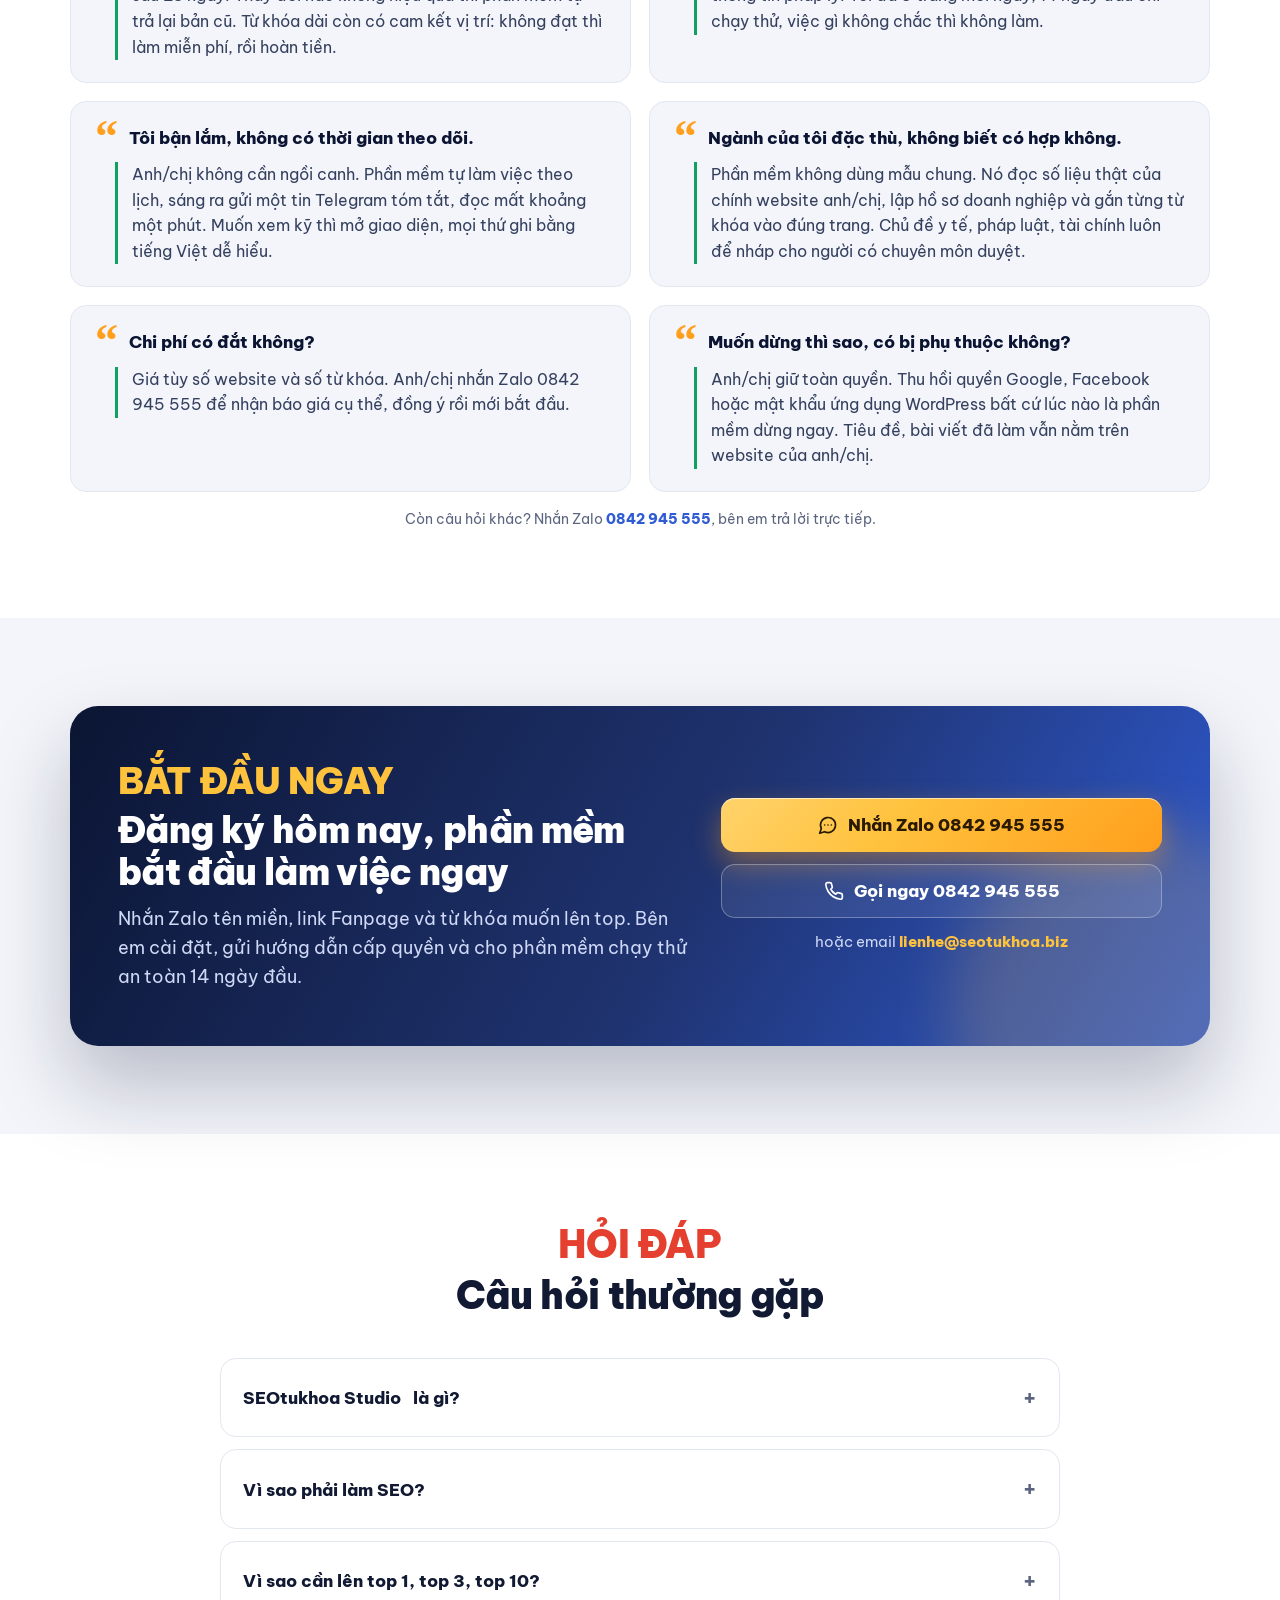
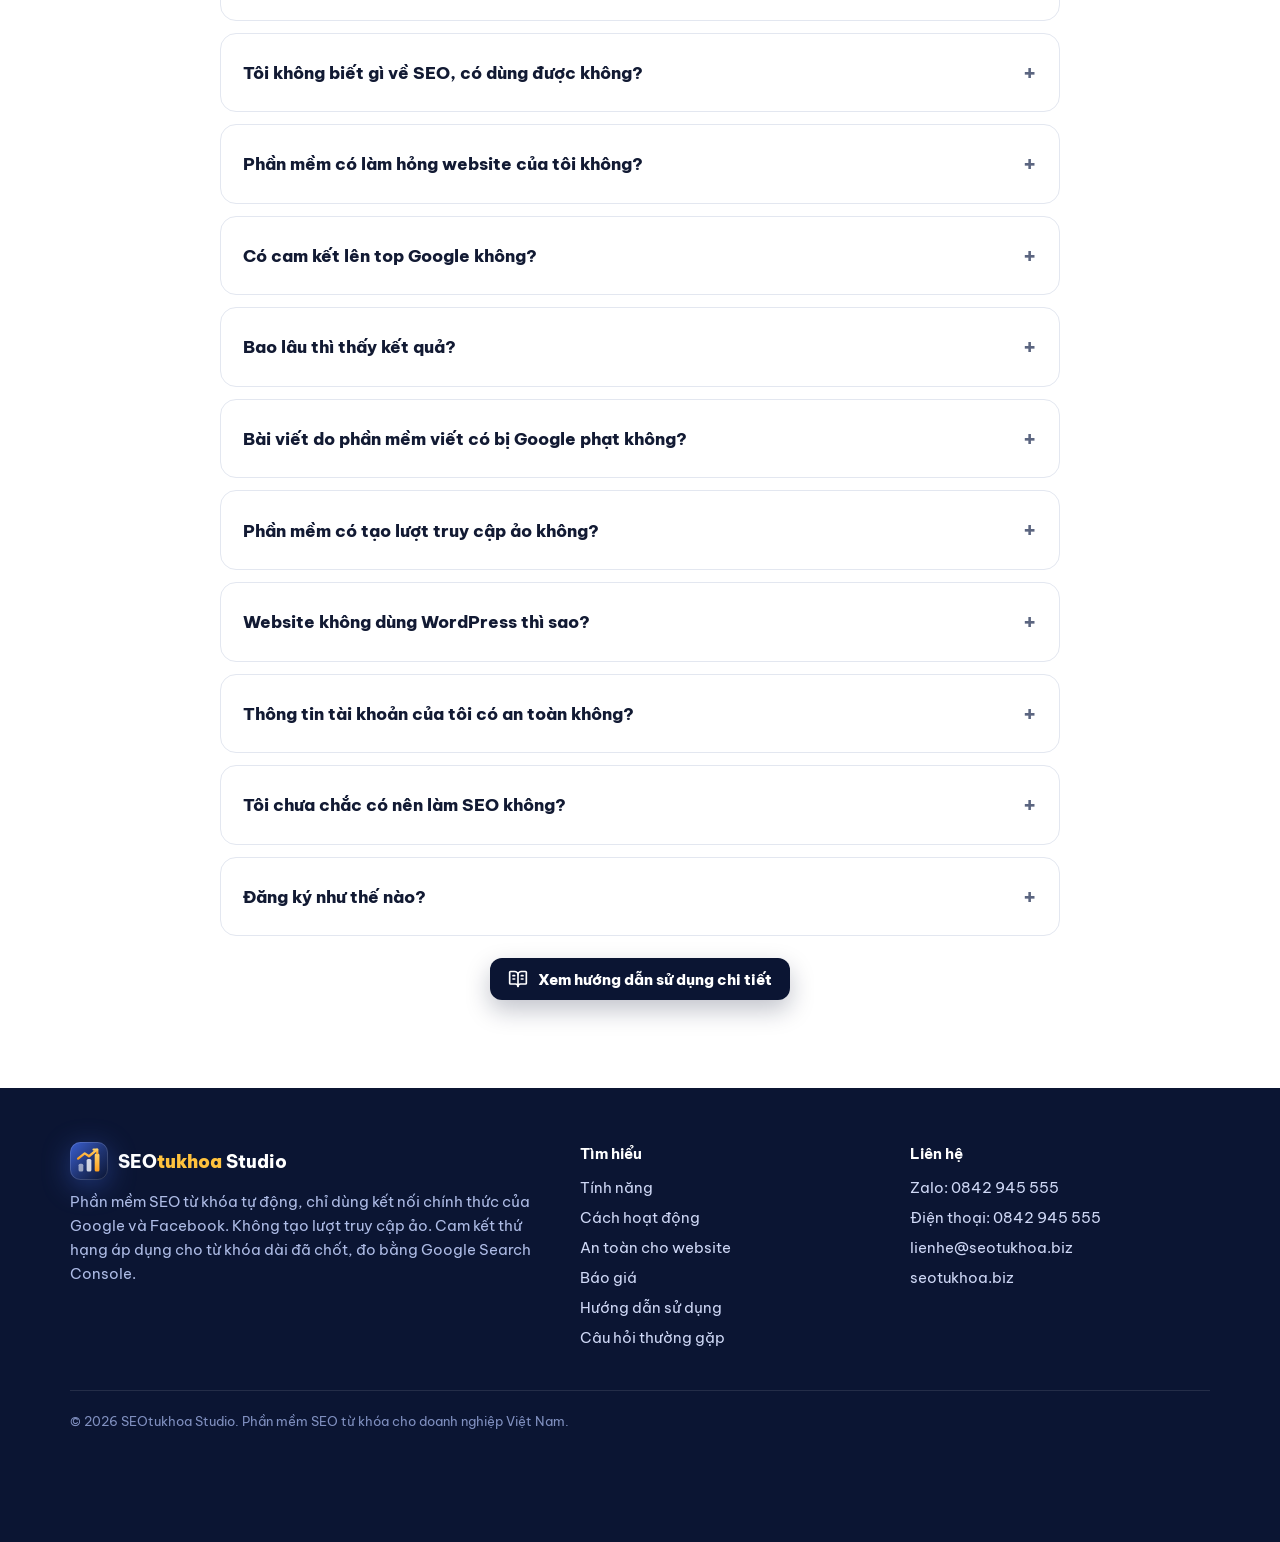
==== commit 822c5146: "Gắn GA4 (G-97BBEQNRQH), đo lượt bấm Zalo, gọi điện, email Co-Authored-By: Claude Opus 5.5 <noreply@a" ====
--- a/index.html
+++ b/index.html
@@ -22,6 +22,8 @@
 <meta name="twitter:description" content="Phần mềm SEO từ khóa: theo dõi thứ hạng, tự tối ưu tiêu đề, viết bài, đăng Fanpage bằng số liệu thật từ Google. Không traffic ảo. Zalo 0842 945 555.">
 <meta name="twitter:image" content="https://seotukhoa.biz/assets/og.jpg">
 <link rel="icon" href="/assets/favicon.svg" type="image/svg+xml">
+<script async src="https://www.googletagmanager.com/gtag/js?id=G-97BBEQNRQH"></script>
+<script>window.dataLayer=window.dataLayer||[];function gtag(){dataLayer.push(arguments);}gtag('js',new Date());gtag('config','G-97BBEQNRQH');</script>
 <link rel="apple-touch-icon" href="/assets/apple-touch-icon.png">
 <link rel="preconnect" href="https://fonts.googleapis.com">
 <link rel="preconnect" href="https://fonts.gstatic.com" crossorigin>
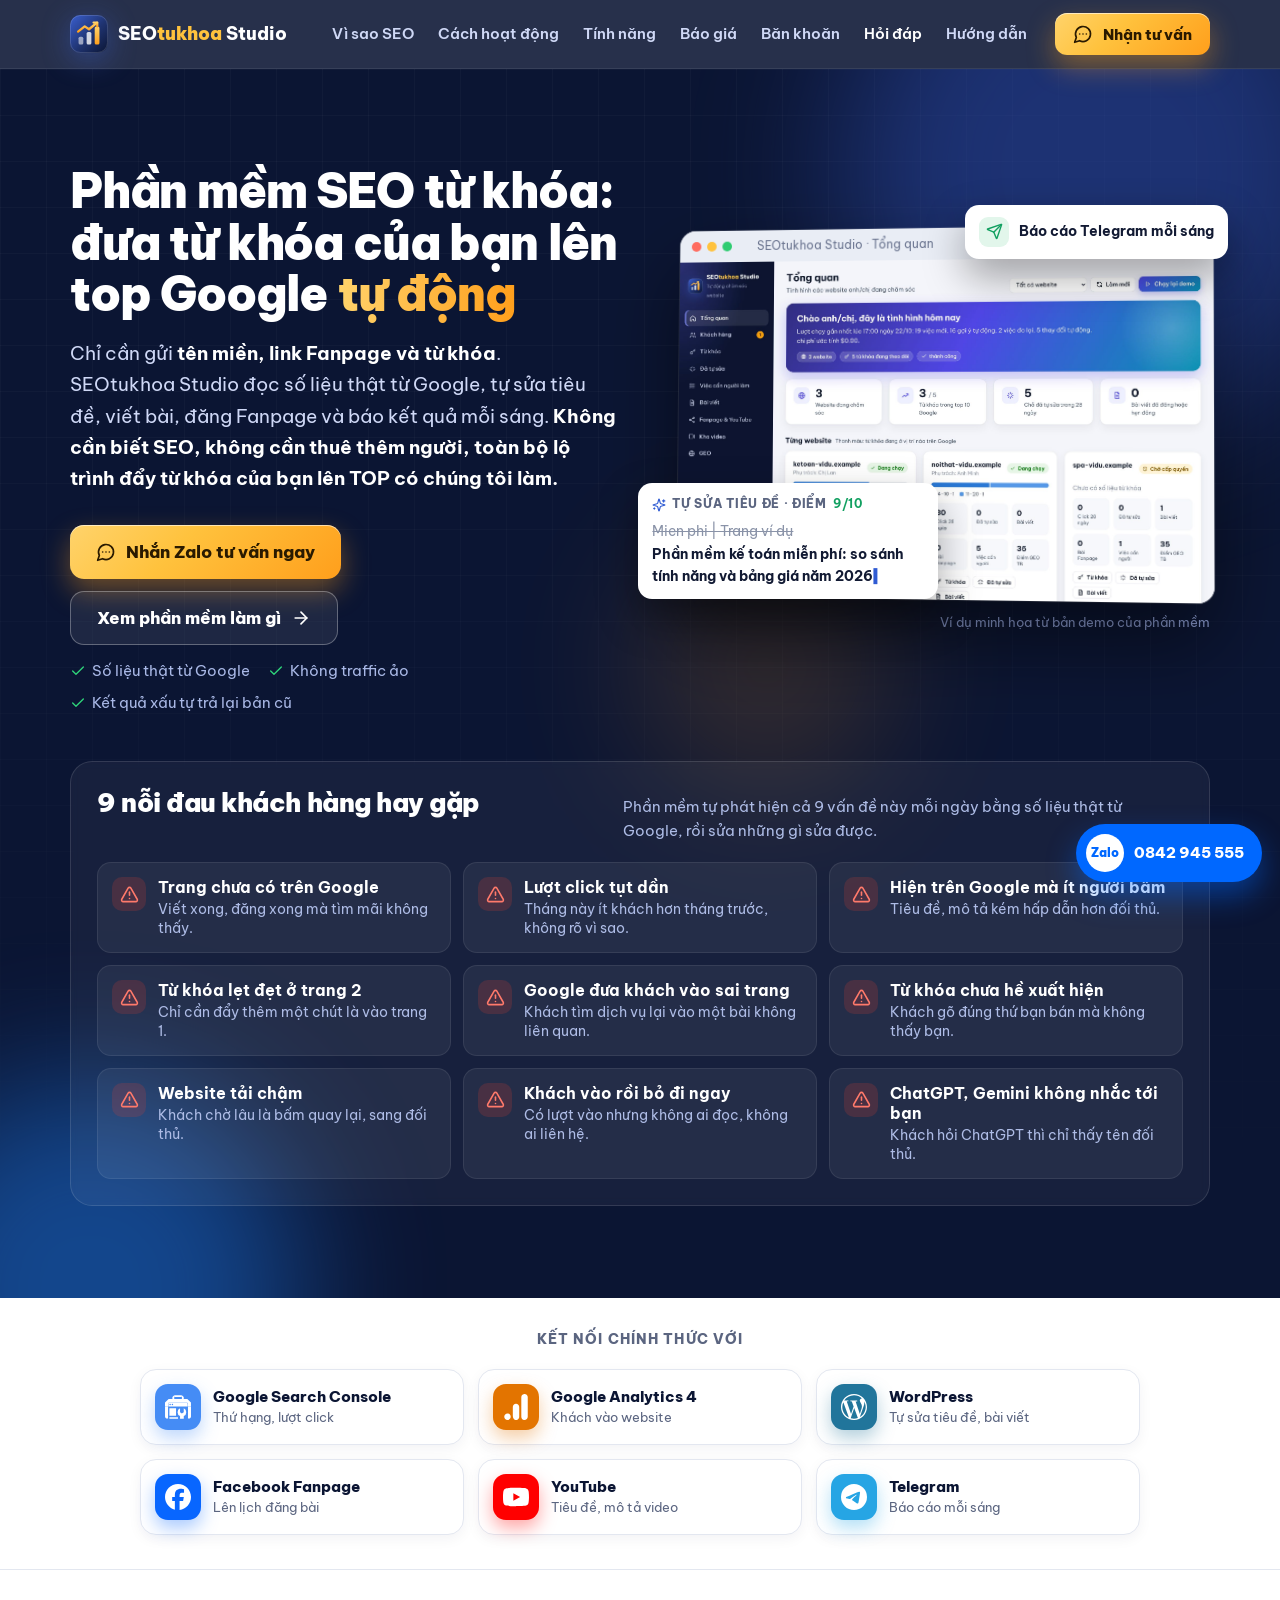
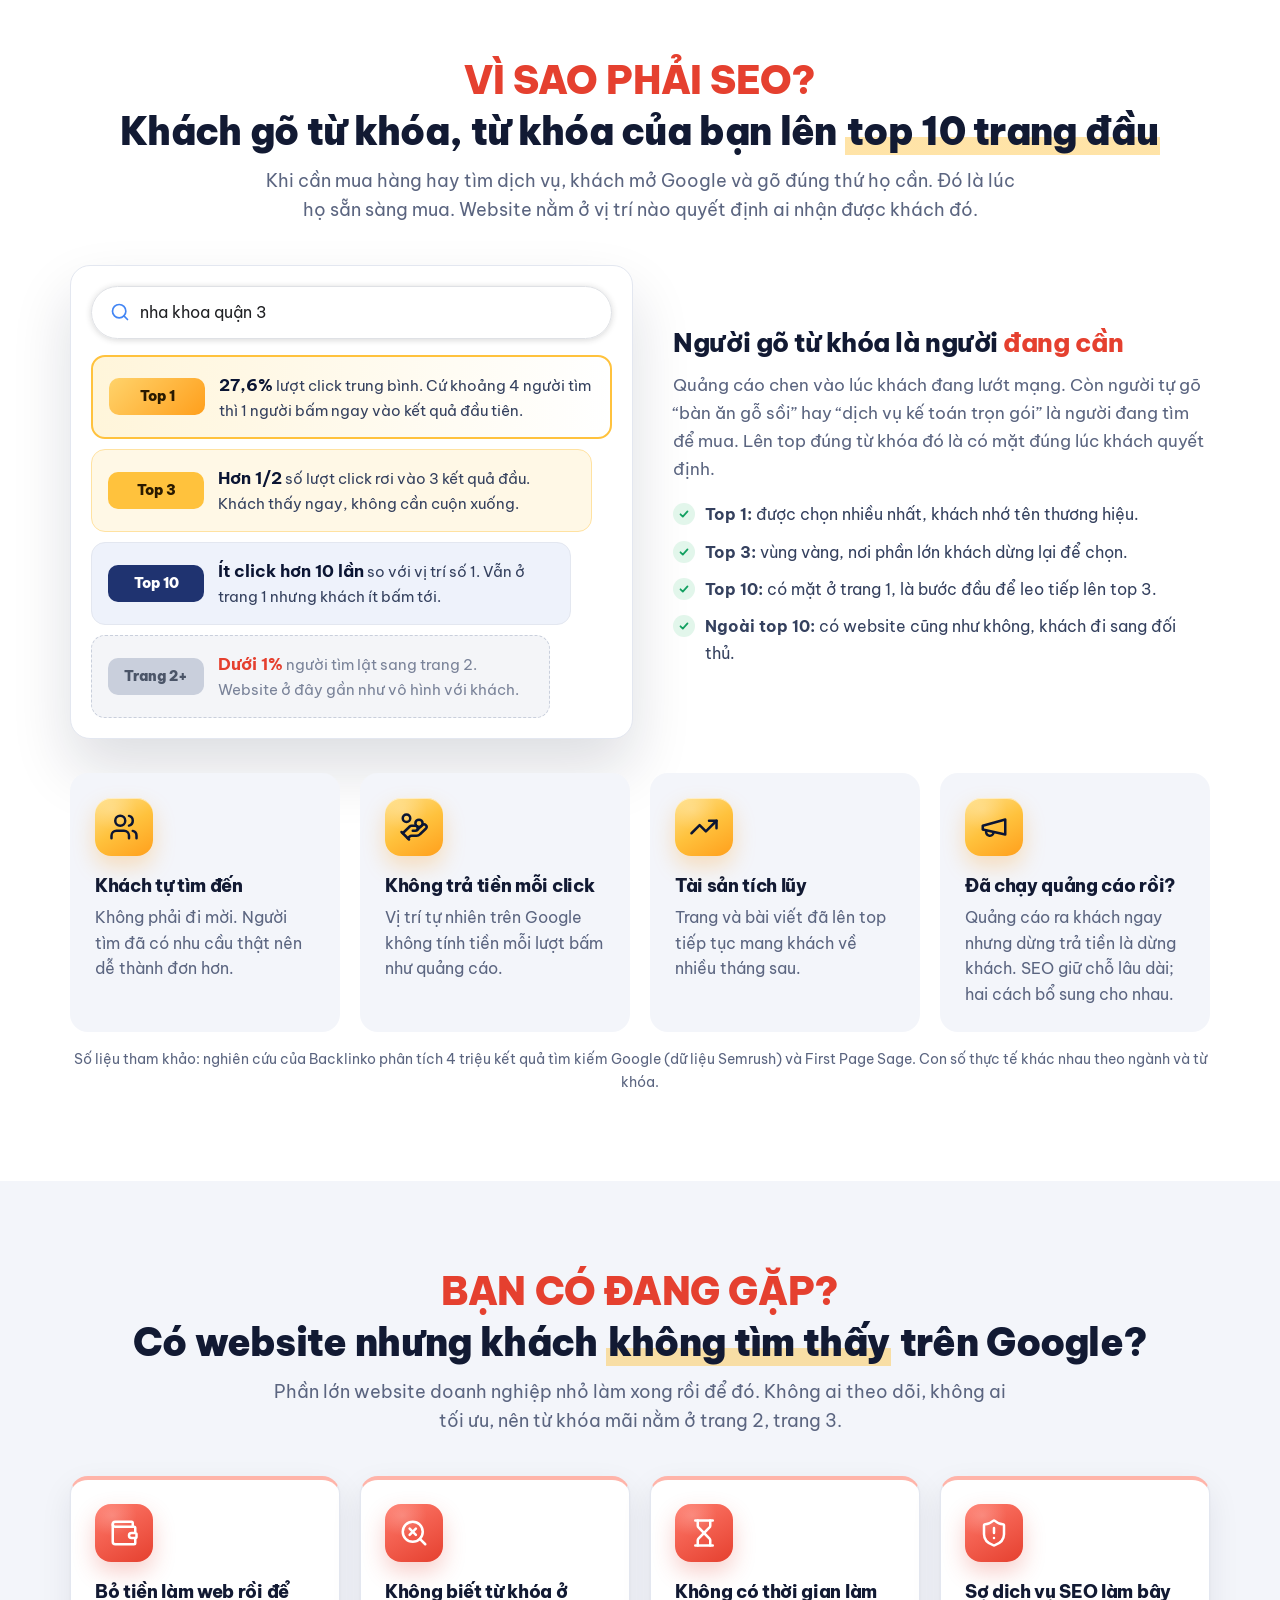
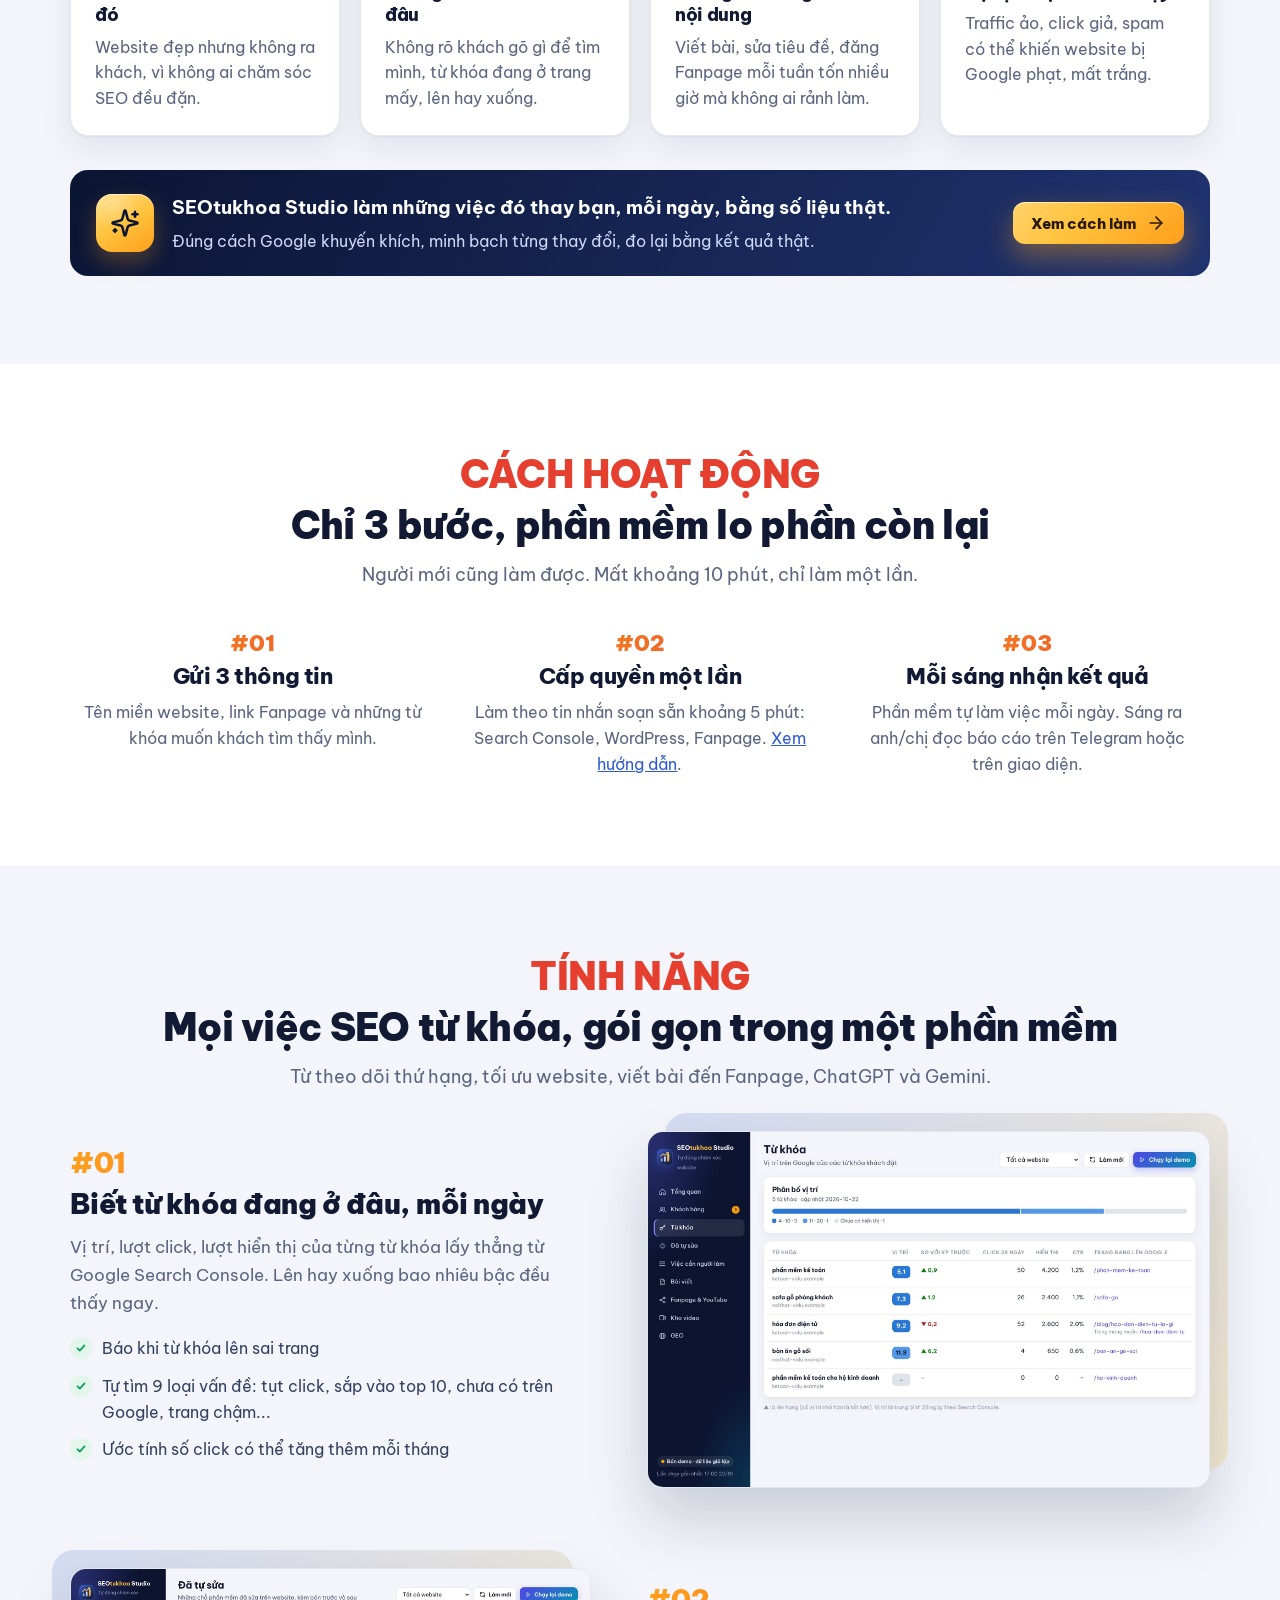
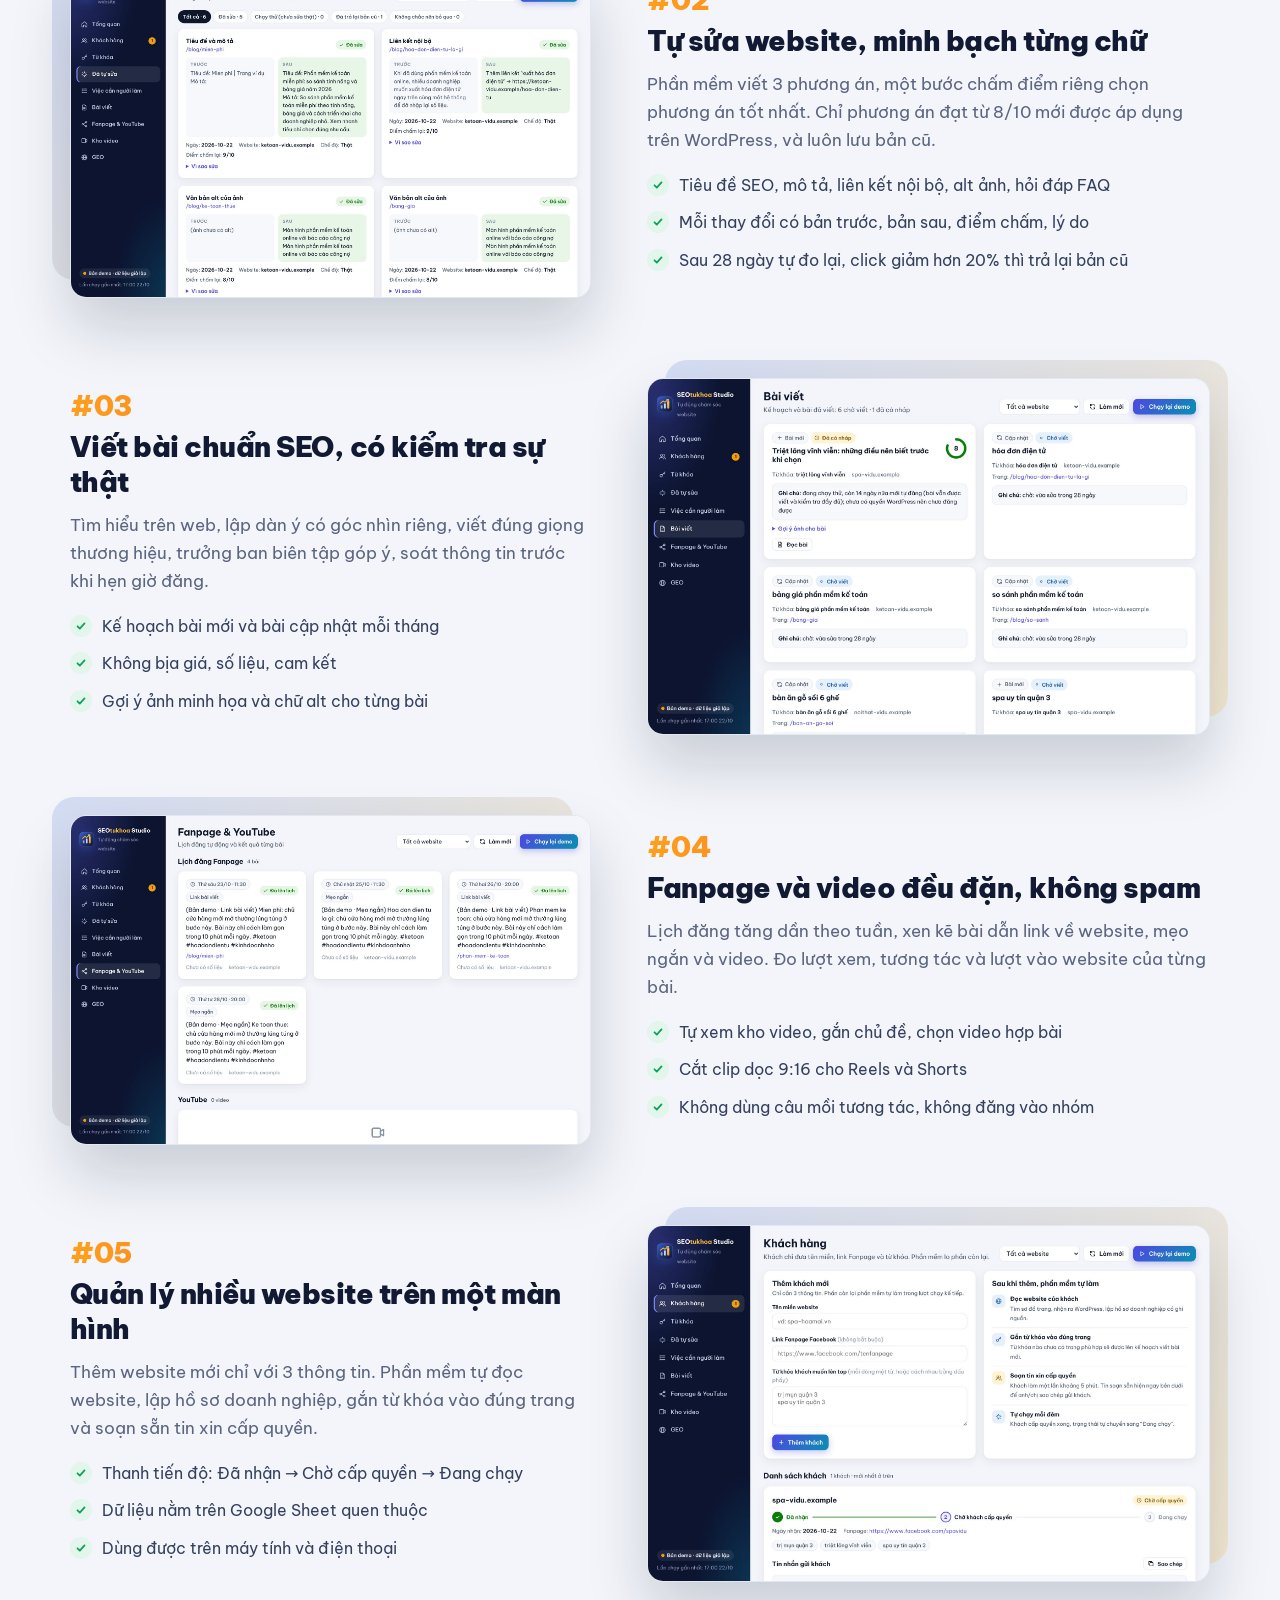
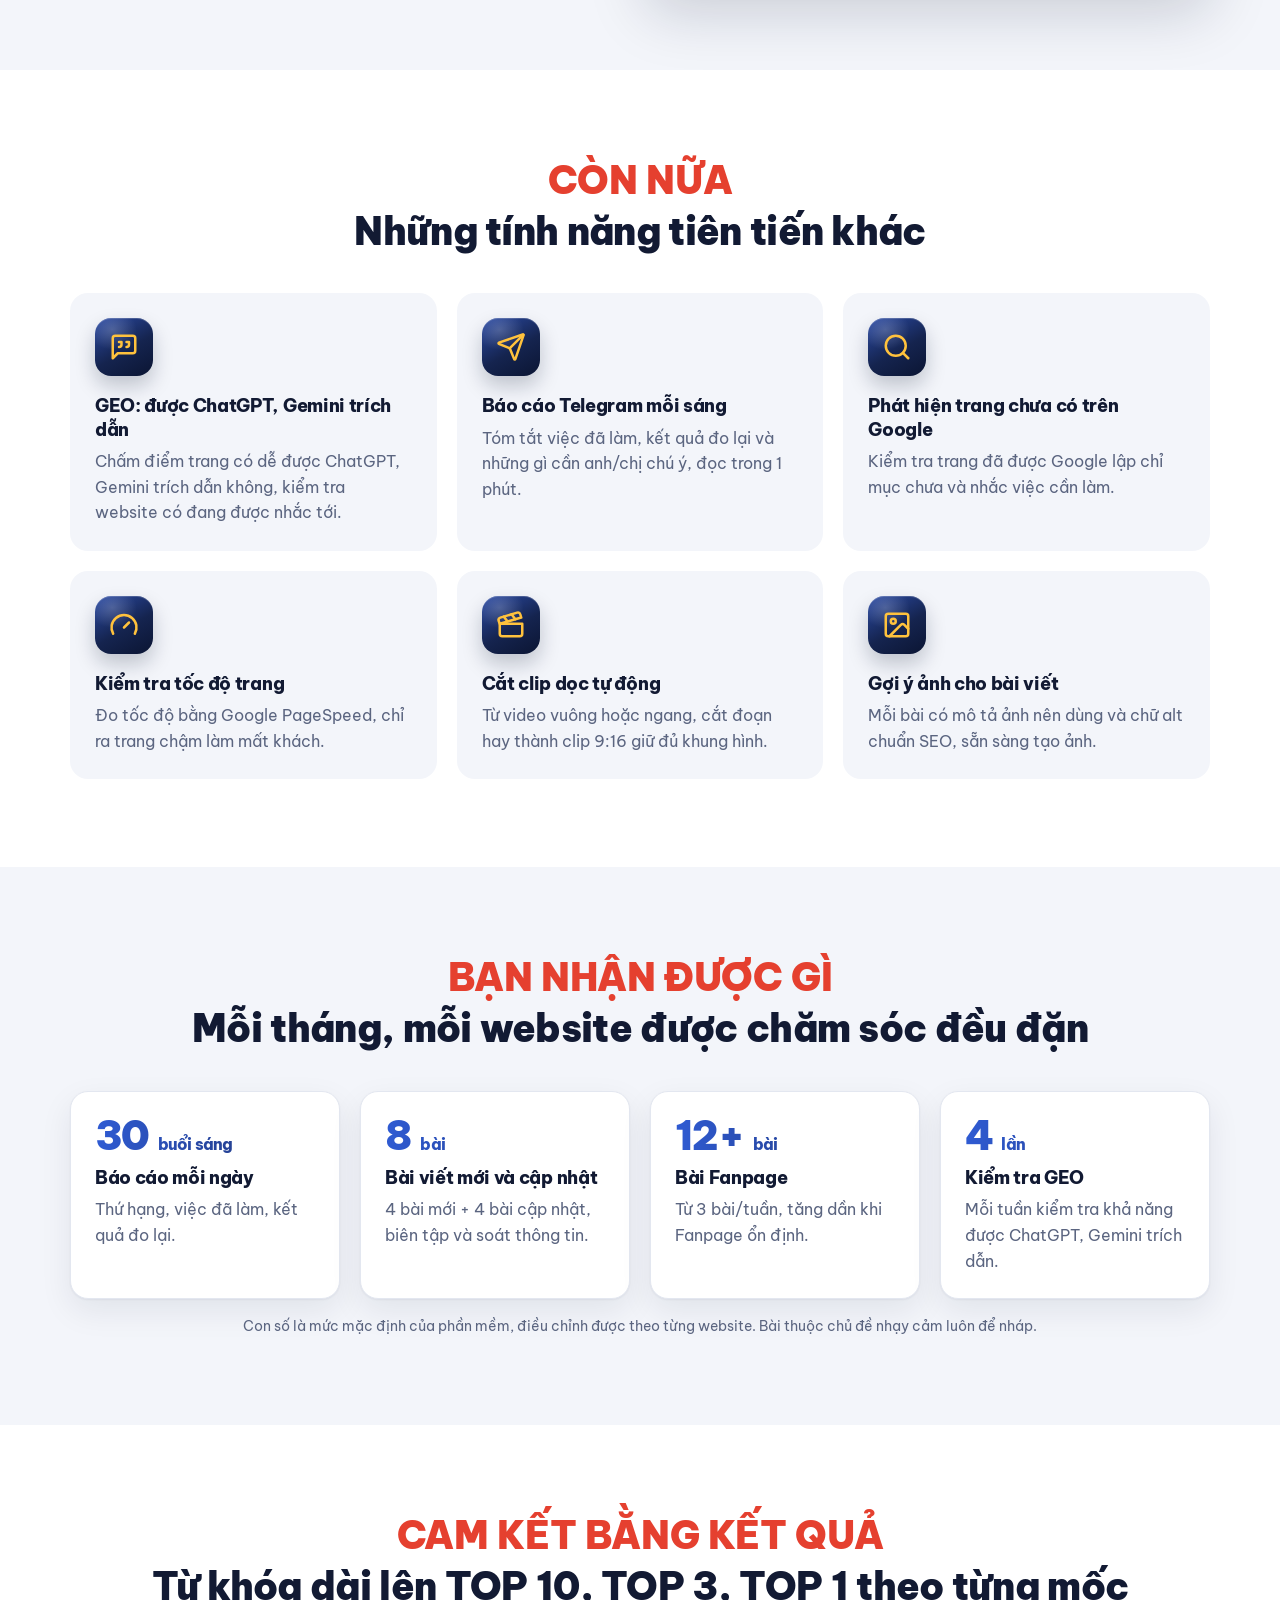
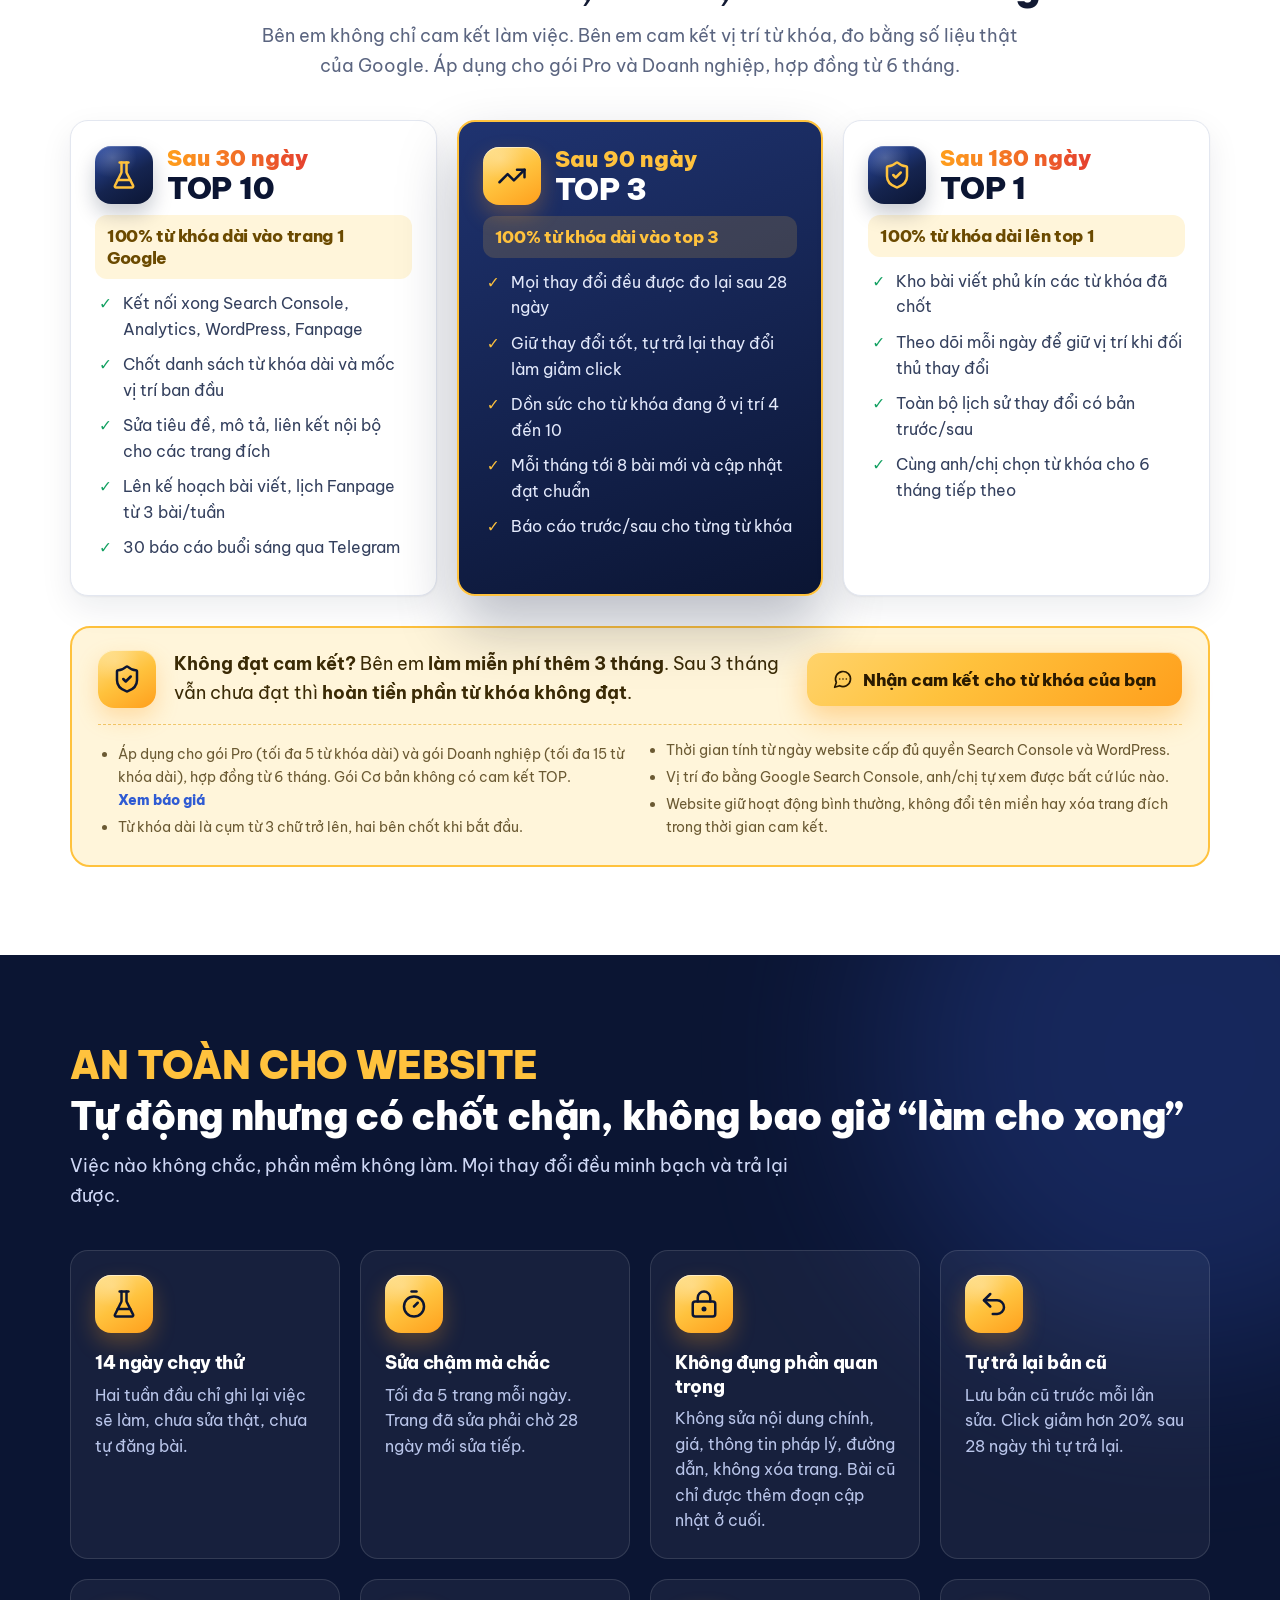
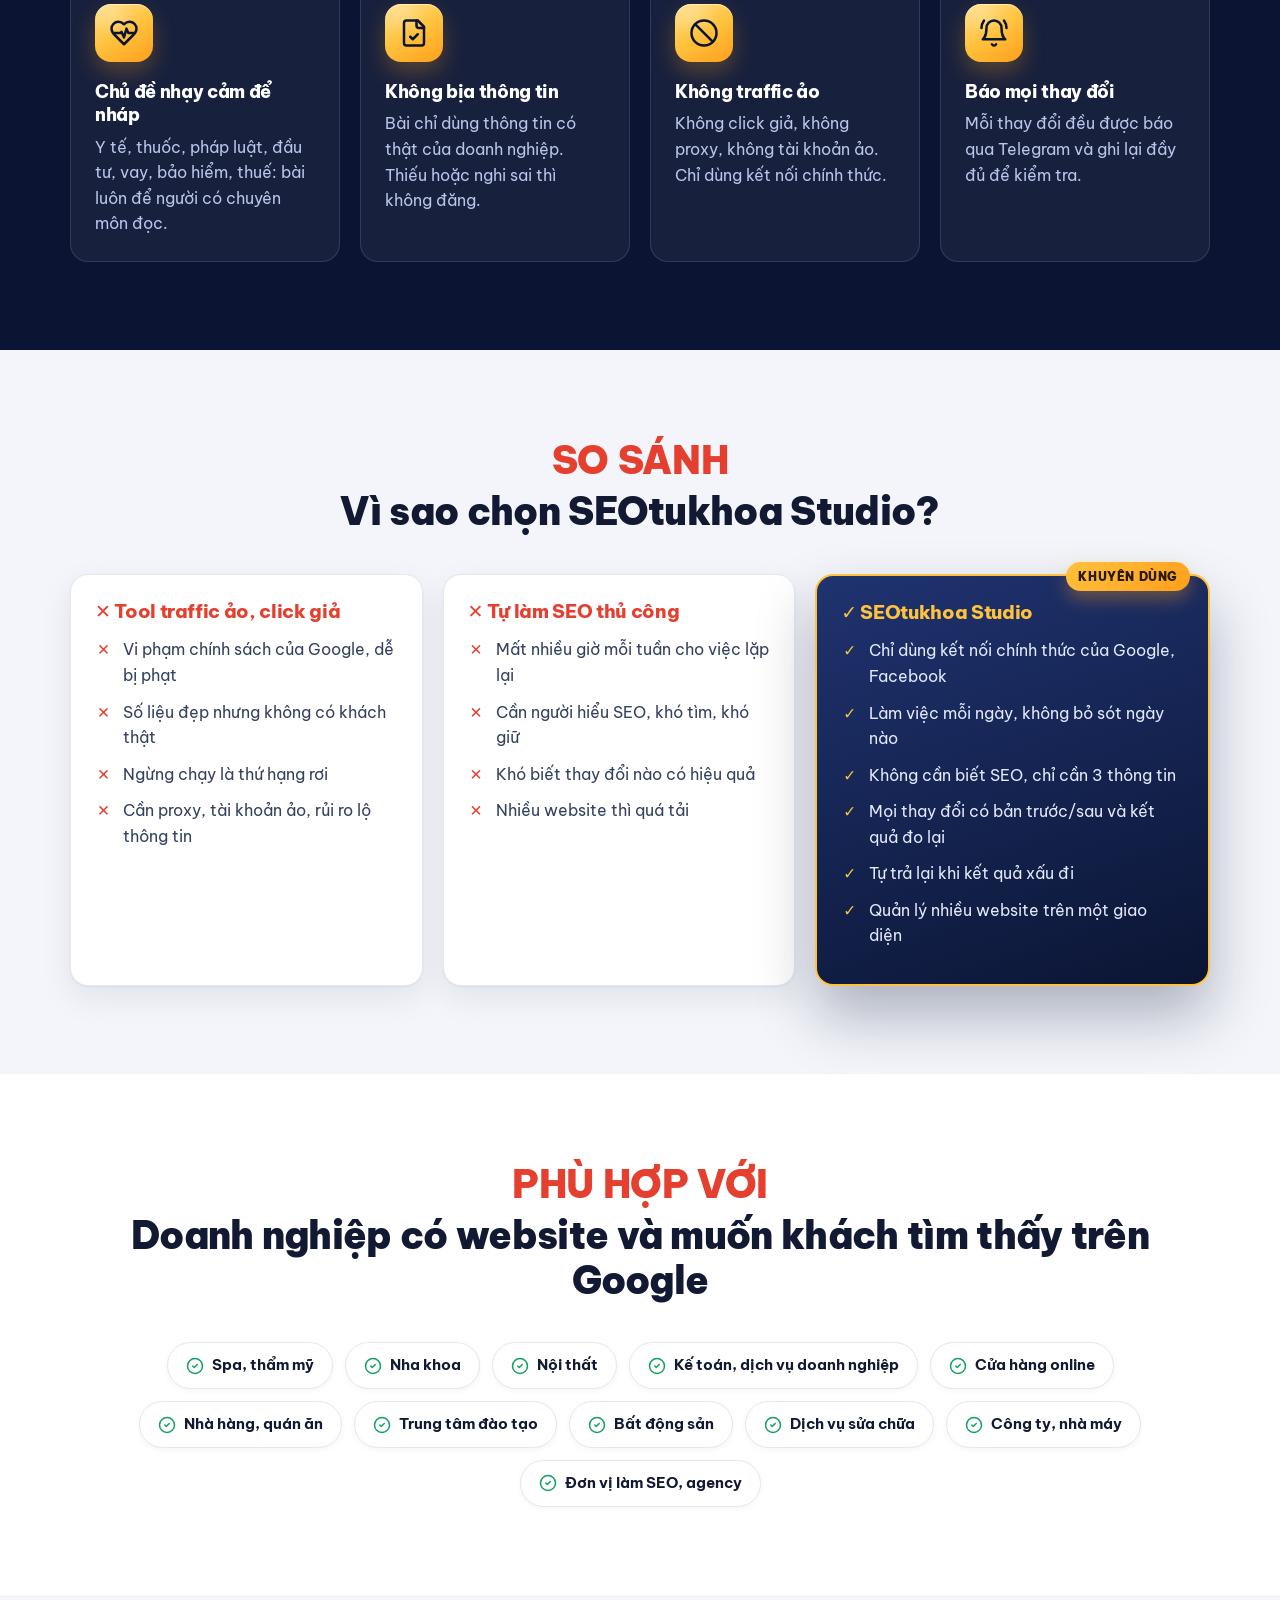
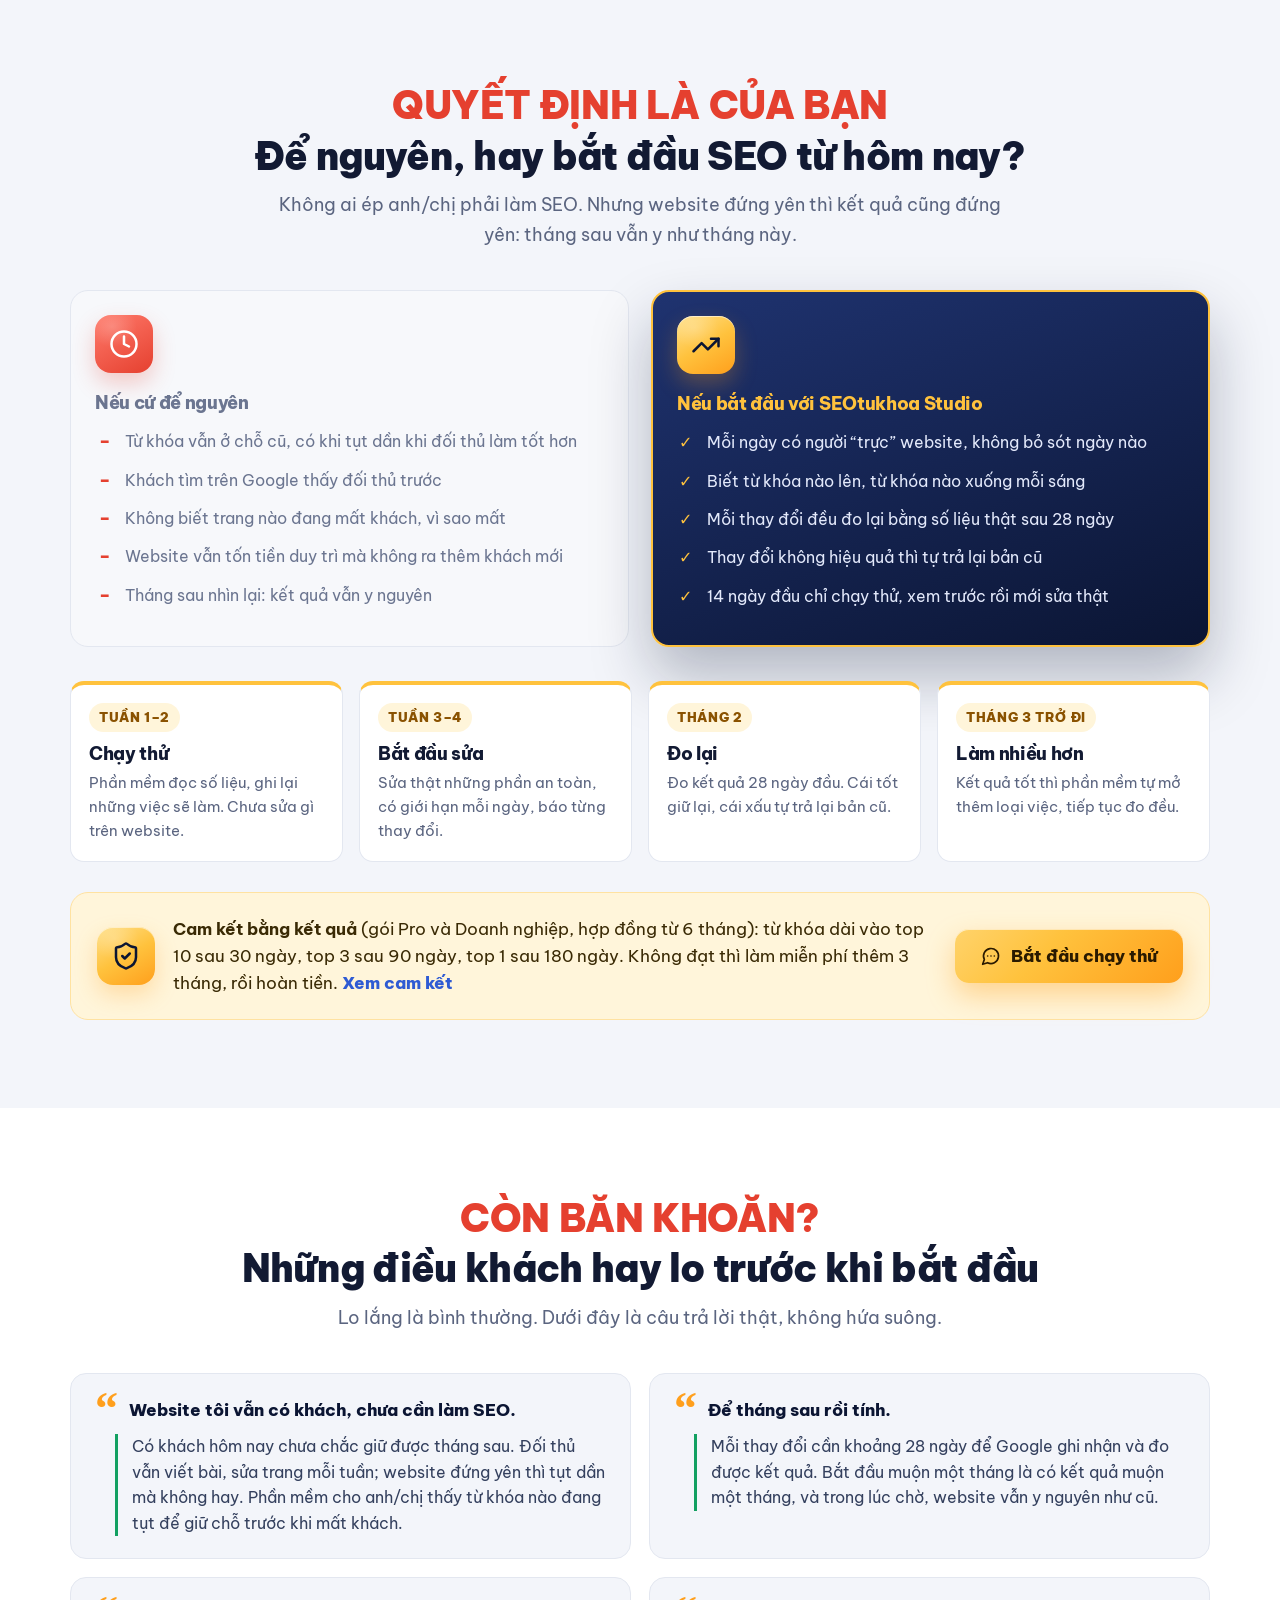
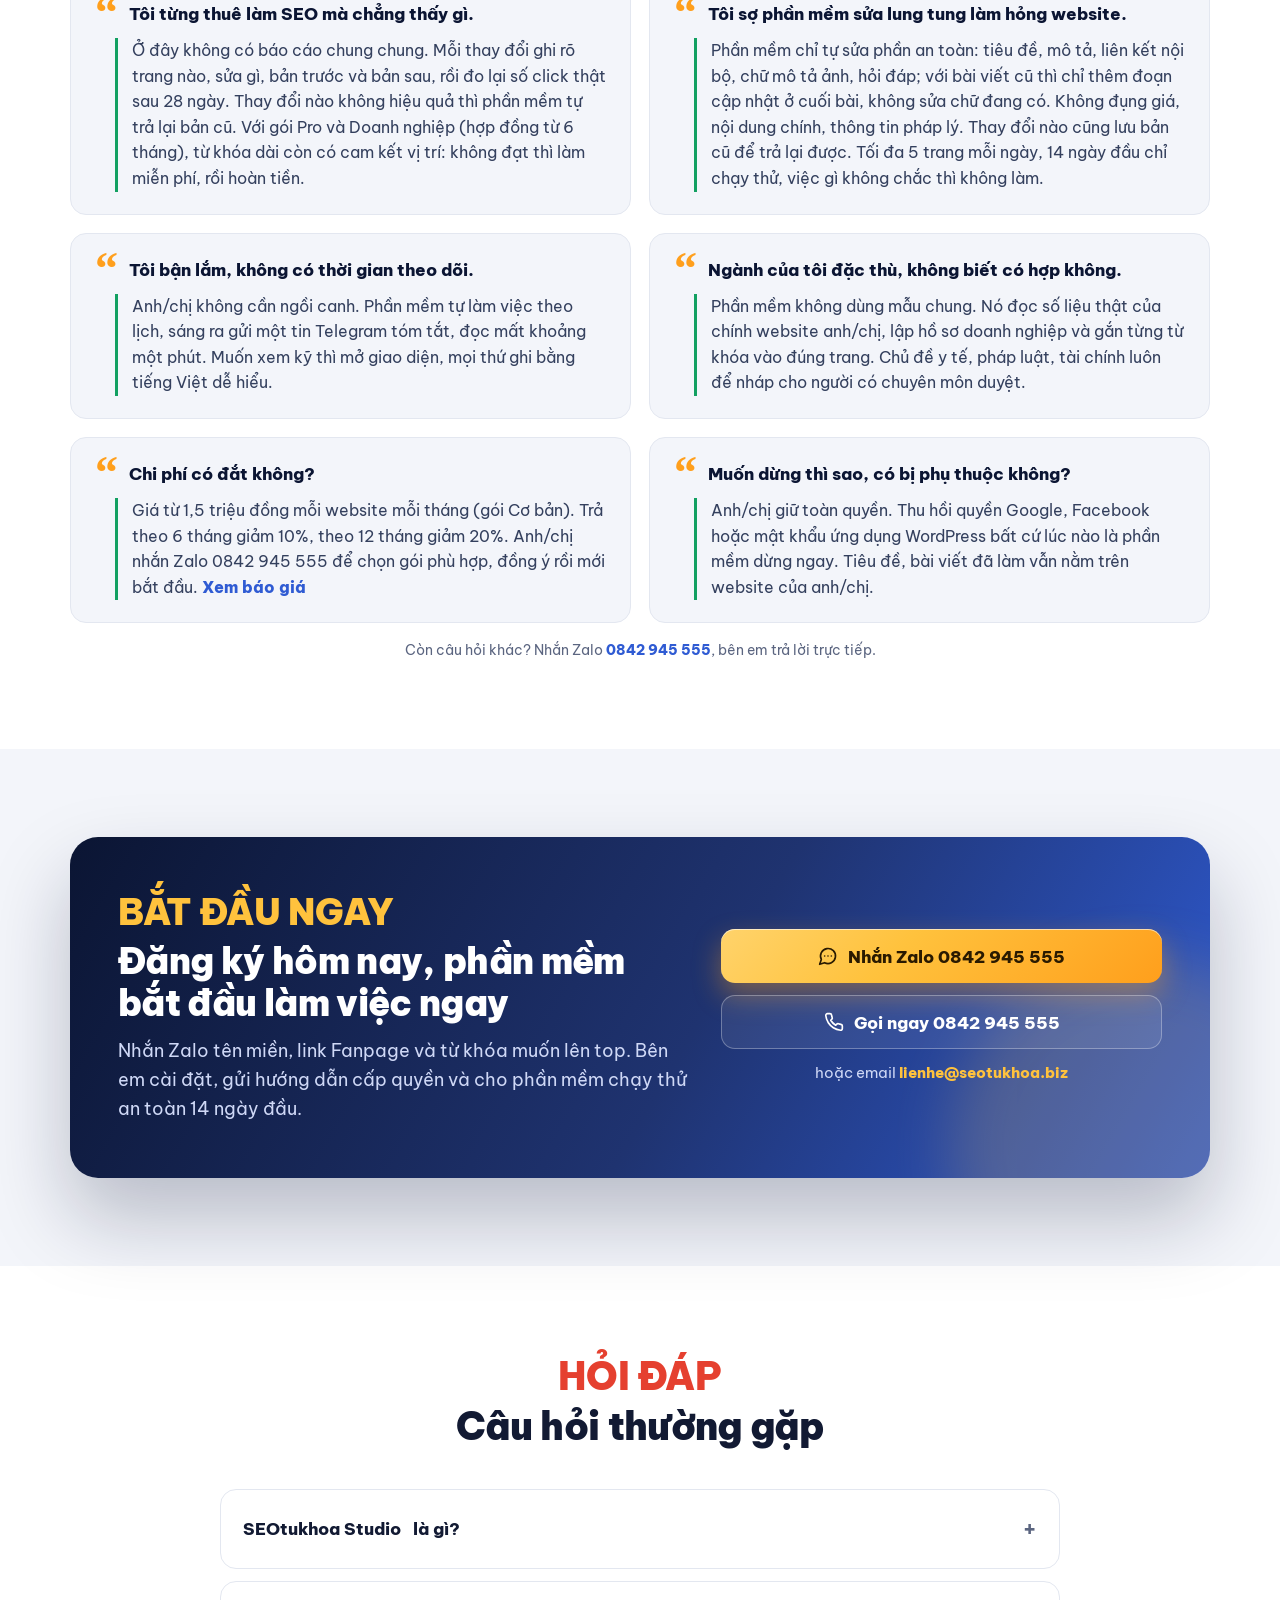
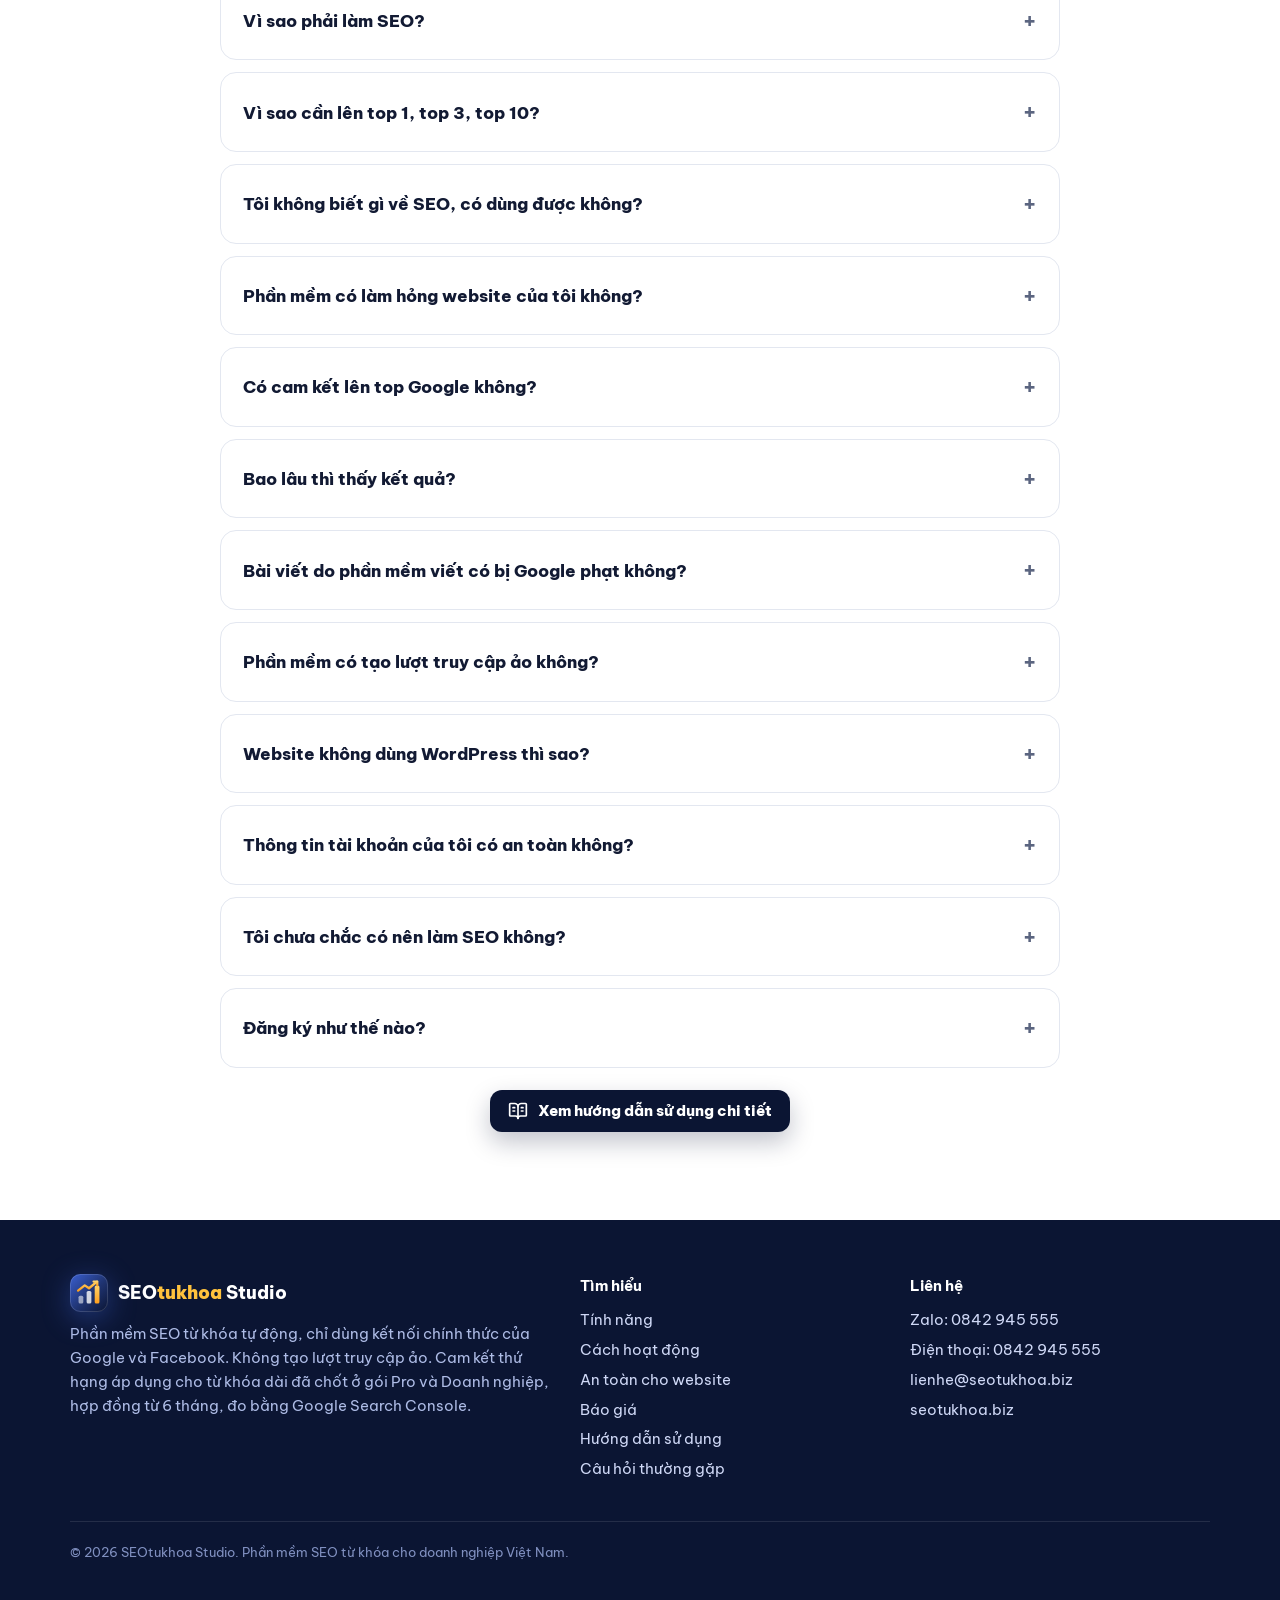
==== commit 19be1bf8: "Thống nhất điều kiện cam kết TOP với trang báo giá; nút dài xuống dòng trên điện thoại; giá khởi điể" ====
--- a/index.html
+++ b/index.html
@@ -32,7 +32,7 @@
 <script type="application/ld+json">{"@context": "https://schema.org", "@type": "Organization", "name": "SEOtukhoa Studio", "url": "https://seotukhoa.biz/", "logo": "https://seotukhoa.biz/assets/apple-touch-icon.png", "email": "lienhe@seotukhoa.biz", "contactPoint": [{"@type": "ContactPoint", "telephone": "+84842945555", "contactType": "customer service", "areaServed": "VN", "availableLanguage": ["Vietnamese"]}]}</script>
 <script type="application/ld+json">{"@context": "https://schema.org", "@type": "WebSite", "name": "SEOtukhoa Studio", "url": "https://seotukhoa.biz/", "inLanguage": "vi"}</script>
 <script type="application/ld+json">{"@context": "https://schema.org", "@type": "SoftwareApplication", "name": "SEOtukhoa Studio", "applicationCategory": "BusinessApplication", "operatingSystem": "Windows 10, Windows 11", "url": "https://seotukhoa.biz/", "inLanguage": "vi", "description": "Phần mềm SEO từ khóa: theo dõi thứ hạng, tự tối ưu tiêu đề, viết bài, đăng Fanpage bằng số liệu thật từ Google. Không traffic ảo. Zalo 0842 945 555.", "publisher": {"@type": "Organization", "name": "SEOtukhoa Studio"}, "featureList": ["Theo dõi thứ hạng từ khóa hằng ngày bằng Google Search Console", "Tự tối ưu tiêu đề, mô tả, liên kết nội bộ, alt ảnh, FAQ trên WordPress", "Viết bài chuẩn SEO có kiểm tra sự thật", "Lên lịch đăng Fanpage và YouTube", "Kiểm tra GEO: tối ưu để được ChatGPT, Gemini trích dẫn", "Đo lại sau 28 ngày, tự hoàn tác khi kết quả xấu", "Báo cáo Telegram mỗi sáng"]}</script>
-<script type="application/ld+json">{"@context": "https://schema.org", "@type": "FAQPage", "mainEntity": [{"@type": "Question", "name": "Website tôi vẫn có khách, chưa cần làm SEO.", "acceptedAnswer": {"@type": "Answer", "text": "Có khách hôm nay chưa chắc giữ được tháng sau. Đối thủ vẫn viết bài, sửa trang mỗi tuần; website đứng yên thì tụt dần mà không hay. Phần mềm cho anh/chị thấy từ khóa nào đang tụt để giữ chỗ trước khi mất khách."}}, {"@type": "Question", "name": "Để tháng sau rồi tính.", "acceptedAnswer": {"@type": "Answer", "text": "Mỗi thay đổi cần khoảng 28 ngày để Google ghi nhận và đo được kết quả. Bắt đầu muộn một tháng là có kết quả muộn một tháng, và trong lúc chờ, website vẫn y nguyên như cũ."}}, {"@type": "Question", "name": "Tôi từng thuê làm SEO mà chẳng thấy gì.", "acceptedAnswer": {"@type": "Answer", "text": "Ở đây không có báo cáo chung chung. Mỗi thay đổi ghi rõ trang nào, sửa gì, bản trước và bản sau, rồi đo lại số click thật sau 28 ngày. Thay đổi nào không hiệu quả thì phần mềm tự trả lại bản cũ. Từ khóa dài còn có cam kết vị trí: không đạt thì làm miễn phí, rồi hoàn tiền."}}, {"@type": "Question", "name": "Tôi sợ phần mềm sửa lung tung làm hỏng website.", "acceptedAnswer": {"@type": "Answer", "text": "Phần mềm chỉ sửa phần an toàn: tiêu đề, mô tả, liên kết nội bộ, chữ mô tả ảnh, hỏi đáp. Không đụng giá, nội dung chính, thông tin pháp lý. Tối đa 5 trang mỗi ngày, 14 ngày đầu chỉ chạy thử, việc gì không chắc thì không làm."}}, {"@type": "Question", "name": "Tôi bận lắm, không có thời gian theo dõi.", "acceptedAnswer": {"@type": "Answer", "text": "Anh/chị không cần ngồi canh. Phần mềm tự làm việc theo lịch, sáng ra gửi một tin Telegram tóm tắt, đọc mất khoảng một phút. Muốn xem kỹ thì mở giao diện, mọi thứ ghi bằng tiếng Việt dễ hiểu."}}, {"@type": "Question", "name": "Ngành của tôi đặc thù, không biết có hợp không.", "acceptedAnswer": {"@type": "Answer", "text": "Phần mềm không dùng mẫu chung. Nó đọc số liệu thật của chính website anh/chị, lập hồ sơ doanh nghiệp và gắn từng từ khóa vào đúng trang. Chủ đề y tế, pháp luật, tài chính luôn để nháp cho người có chuyên môn duyệt."}}, {"@type": "Question", "name": "Chi phí có đắt không?", "acceptedAnswer": {"@type": "Answer", "text": "Giá tùy số website và số từ khóa. Anh/chị nhắn Zalo 0842 945 555 để nhận báo giá cụ thể, đồng ý rồi mới bắt đầu."}}, {"@type": "Question", "name": "Muốn dừng thì sao, có bị phụ thuộc không?", "acceptedAnswer": {"@type": "Answer", "text": "Anh/chị giữ toàn quyền. Thu hồi quyền Google, Facebook hoặc mật khẩu ứng dụng WordPress bất cứ lúc nào là phần mềm dừng ngay. Tiêu đề, bài viết đã làm vẫn nằm trên website của anh/chị."}}, {"@type": "Question", "name": "SEOtukhoa Studio là gì?", "acceptedAnswer": {"@type": "Answer", "text": "Là phần mềm SEO từ khóa tự động. Phần mềm đọc số liệu thật từ Google Search Console, tìm những chỗ cần sửa trên website, tự tối ưu tiêu đề, mô tả, liên kết, viết bài, đăng Fanpage, rồi đo lại kết quả sau 28 ngày. Mọi việc chạy tự động hằng ngày."}}, {"@type": "Question", "name": "Vì sao phải làm SEO?", "acceptedAnswer": {"@type": "Answer", "text": "Vì khách hàng tìm mua bằng Google. Khi gõ từ khóa, họ chỉ bấm vào vài kết quả đầu tiên: vị trí số 1 nhận trung bình khoảng 27,6% lượt click, ba vị trí đầu nhận hơn một nửa, còn dưới 1% người tìm lật sang trang 2 (theo nghiên cứu của Backlinko và First Page Sage). Website không lên top thì khách đi sang đối thủ."}}, {"@type": "Question", "name": "Vì sao cần lên top 1, top 3, top 10?", "acceptedAnswer": {"@type": "Answer", "text": "Top 10 là có mặt ở trang 1 Google, bước đầu để được nhìn thấy. Top 3 là vùng khách thấy ngay mà không cần cuộn, nơi phần lớn lượt click rơi vào. Top 1 được chọn nhiều nhất, nhiều hơn vị trí số 10 khoảng 10 lần. Mỗi bậc lên là thêm khách."}}, {"@type": "Question", "name": "Tôi không biết gì về SEO, có dùng được không?", "acceptedAnswer": {"@type": "Answer", "text": "Được. Anh/chị chỉ cần gửi tên miền, link Fanpage, từ khóa muốn lên top và cấp quyền một lần theo hướng dẫn (khoảng 5 phút). Phần mềm tự làm các việc còn lại và báo kết quả bằng tiếng Việt dễ hiểu."}}, {"@type": "Question", "name": "Phần mềm có làm hỏng website của tôi không?", "acceptedAnswer": {"@type": "Answer", "text": "Phần mềm chỉ sửa những phần an toàn (tiêu đề SEO, mô tả, liên kết nội bộ, chữ mô tả ảnh, hỏi đáp), không sửa nội dung chính, giá, thông tin pháp lý hay đường dẫn, không xóa trang. 14 ngày đầu chỉ chạy thử. Mọi thay đổi đều lưu bản cũ; kết quả xấu đi thì tự trả lại."}}, {"@type": "Question", "name": "Có cam kết lên top Google không?", "acceptedAnswer": {"@type": "Answer", "text": "Có, với từ khóa dài (cụm từ 3 chữ trở lên) hai bên chốt khi bắt đầu: vào top 10 sau 30 ngày, vào top 3 sau 90 ngày và lên top 1 sau 180 ngày, đo bằng Google Search Console. Không đạt thì bên em làm miễn phí thêm 3 tháng; vẫn chưa đạt thì hoàn tiền phần từ khóa không đạt."}}, {"@type": "Question", "name": "Bao lâu thì thấy kết quả?", "acceptedAnswer": {"@type": "Answer", "text": "Thường cần vài tuần đến vài tháng, tùy mức cạnh tranh của từ khóa và tình trạng website. Anh/chị theo dõi thứ hạng từng từ khóa mỗi ngày trên giao diện và qua báo cáo buổi sáng."}}, {"@type": "Question", "name": "Bài viết do phần mềm viết có bị Google phạt không?", "acceptedAnswer": {"@type": "Answer", "text": "Google không phạt nội dung vì cách viết ra, mà phạt nội dung kém chất lượng, sản xuất hàng loạt. Vì vậy mỗi bài đều được biên tập, soát thông tin, chỉ đăng bài đạt từ 8/10 điểm, và giới hạn số bài mỗi tháng. Chủ đề y tế, pháp luật, tài chính luôn để nháp cho người có chuyên môn đọc."}}, {"@type": "Question", "name": "Phần mềm có tạo lượt truy cập ảo không?", "acceptedAnswer": {"@type": "Answer", "text": "Không. SEOtukhoa Studio không tạo click giả, không dùng proxy, không tạo tài khoản ảo, không đăng vào nhóm Facebook. Đó là những cách vi phạm chính sách và có thể khiến website bị phạt."}}, {"@type": "Question", "name": "Website không dùng WordPress thì sao?", "acceptedAnswer": {"@type": "Answer", "text": "Vẫn dùng được phần theo dõi từ khóa, phân tích, viết bài (xuất file để đăng), kiểm tra GEO và Fanpage. Riêng việc tự sửa trực tiếp trên website hiện hỗ trợ WordPress."}}, {"@type": "Question", "name": "Thông tin tài khoản của tôi có an toàn không?", "acceptedAnswer": {"@type": "Answer", "text": "Phần mềm không cần mật khẩu chính của anh/chị. Google và Facebook dùng cách cấp quyền riêng, WordPress dùng mật khẩu ứng dụng riêng; anh/chị thu hồi được bất cứ lúc nào."}}, {"@type": "Question", "name": "Tôi chưa chắc có nên làm SEO không?", "acceptedAnswer": {"@type": "Answer", "text": "Quyết định là của anh/chị. 14 ngày đầu phần mềm chỉ chạy thử: ghi lại những việc sẽ làm, chưa sửa gì trên website. Anh/chị xem trước rồi hãy quyết định có cho sửa thật hay không."}}, {"@type": "Question", "name": "Đăng ký như thế nào?", "acceptedAnswer": {"@type": "Answer", "text": "Nhắn Zalo 0842 945 555 tên miền, link Fanpage và từ khóa muốn lên top. Bên em cài đặt, gửi hướng dẫn cấp quyền và cho phần mềm chạy thử ngay."}}]}</script>
+<script type="application/ld+json">{"@context": "https://schema.org", "@type": "FAQPage", "mainEntity": [{"@type": "Question", "name": "Website tôi vẫn có khách, chưa cần làm SEO.", "acceptedAnswer": {"@type": "Answer", "text": "Có khách hôm nay chưa chắc giữ được tháng sau. Đối thủ vẫn viết bài, sửa trang mỗi tuần; website đứng yên thì tụt dần mà không hay. Phần mềm cho anh/chị thấy từ khóa nào đang tụt để giữ chỗ trước khi mất khách."}}, {"@type": "Question", "name": "Để tháng sau rồi tính.", "acceptedAnswer": {"@type": "Answer", "text": "Mỗi thay đổi cần khoảng 28 ngày để Google ghi nhận và đo được kết quả. Bắt đầu muộn một tháng là có kết quả muộn một tháng, và trong lúc chờ, website vẫn y nguyên như cũ."}}, {"@type": "Question", "name": "Tôi từng thuê làm SEO mà chẳng thấy gì.", "acceptedAnswer": {"@type": "Answer", "text": "Ở đây không có báo cáo chung chung. Mỗi thay đổi ghi rõ trang nào, sửa gì, bản trước và bản sau, rồi đo lại số click thật sau 28 ngày. Thay đổi nào không hiệu quả thì phần mềm tự trả lại bản cũ. Với gói Pro và Doanh nghiệp (hợp đồng từ 6 tháng), từ khóa dài còn có cam kết vị trí: không đạt thì làm miễn phí, rồi hoàn tiền."}}, {"@type": "Question", "name": "Tôi sợ phần mềm sửa lung tung làm hỏng website.", "acceptedAnswer": {"@type": "Answer", "text": "Phần mềm chỉ tự sửa phần an toàn: tiêu đề, mô tả, liên kết nội bộ, chữ mô tả ảnh, hỏi đáp; với bài viết cũ thì chỉ thêm đoạn cập nhật ở cuối bài, không sửa chữ đang có. Không đụng giá, nội dung chính, thông tin pháp lý. Thay đổi nào cũng lưu bản cũ để trả lại được. Tối đa 5 trang mỗi ngày, 14 ngày đầu chỉ chạy thử, việc gì không chắc thì không làm."}}, {"@type": "Question", "name": "Tôi bận lắm, không có thời gian theo dõi.", "acceptedAnswer": {"@type": "Answer", "text": "Anh/chị không cần ngồi canh. Phần mềm tự làm việc theo lịch, sáng ra gửi một tin Telegram tóm tắt, đọc mất khoảng một phút. Muốn xem kỹ thì mở giao diện, mọi thứ ghi bằng tiếng Việt dễ hiểu."}}, {"@type": "Question", "name": "Ngành của tôi đặc thù, không biết có hợp không.", "acceptedAnswer": {"@type": "Answer", "text": "Phần mềm không dùng mẫu chung. Nó đọc số liệu thật của chính website anh/chị, lập hồ sơ doanh nghiệp và gắn từng từ khóa vào đúng trang. Chủ đề y tế, pháp luật, tài chính luôn để nháp cho người có chuyên môn duyệt."}}, {"@type": "Question", "name": "Chi phí có đắt không?", "acceptedAnswer": {"@type": "Answer", "text": "Giá từ 1,5 triệu đồng mỗi website mỗi tháng (gói Cơ bản). Trả theo 6 tháng giảm 10%, theo 12 tháng giảm 20%. Anh/chị nhắn Zalo 0842 945 555 để chọn gói phù hợp, đồng ý rồi mới bắt đầu. Xem báo giá"}}, {"@type": "Question", "name": "Muốn dừng thì sao, có bị phụ thuộc không?", "acceptedAnswer": {"@type": "Answer", "text": "Anh/chị giữ toàn quyền. Thu hồi quyền Google, Facebook hoặc mật khẩu ứng dụng WordPress bất cứ lúc nào là phần mềm dừng ngay. Tiêu đề, bài viết đã làm vẫn nằm trên website của anh/chị."}}, {"@type": "Question", "name": "SEOtukhoa Studio là gì?", "acceptedAnswer": {"@type": "Answer", "text": "Là phần mềm SEO từ khóa tự động. Phần mềm đọc số liệu thật từ Google Search Console, tìm những chỗ cần sửa trên website, tự tối ưu tiêu đề, mô tả, liên kết, viết bài, đăng Fanpage, rồi đo lại kết quả sau 28 ngày. Mọi việc chạy tự động hằng ngày."}}, {"@type": "Question", "name": "Vì sao phải làm SEO?", "acceptedAnswer": {"@type": "Answer", "text": "Vì khách hàng tìm mua bằng Google. Khi gõ từ khóa, họ chỉ bấm vào vài kết quả đầu tiên: vị trí số 1 nhận trung bình khoảng 27,6% lượt click, ba vị trí đầu nhận hơn một nửa, còn dưới 1% người tìm lật sang trang 2 (theo nghiên cứu của Backlinko và First Page Sage). Website không lên top thì khách đi sang đối thủ."}}, {"@type": "Question", "name": "Vì sao cần lên top 1, top 3, top 10?", "acceptedAnswer": {"@type": "Answer", "text": "Top 10 là có mặt ở trang 1 Google, bước đầu để được nhìn thấy. Top 3 là vùng khách thấy ngay mà không cần cuộn, nơi phần lớn lượt click rơi vào. Top 1 được chọn nhiều nhất, nhiều hơn vị trí số 10 khoảng 10 lần. Mỗi bậc lên là thêm khách."}}, {"@type": "Question", "name": "Tôi không biết gì về SEO, có dùng được không?", "acceptedAnswer": {"@type": "Answer", "text": "Được. Anh/chị chỉ cần gửi tên miền, link Fanpage, từ khóa muốn lên top và cấp quyền một lần theo hướng dẫn (khoảng 5 phút). Phần mềm tự làm các việc còn lại và báo kết quả bằng tiếng Việt dễ hiểu."}}, {"@type": "Question", "name": "Phần mềm có làm hỏng website của tôi không?", "acceptedAnswer": {"@type": "Answer", "text": "Phần mềm chỉ tự sửa những phần an toàn (tiêu đề SEO, mô tả, liên kết nội bộ, chữ mô tả ảnh, hỏi đáp). Khi website đã có kết quả tốt, phần mềm còn có thể thêm một đoạn cập nhật vào cuối bài viết cũ, không sửa chữ đang có. Phần mềm không sửa nội dung chính, giá, thông tin pháp lý hay đường dẫn, không xóa trang. 14 ngày đầu chỉ chạy thử. Mọi thay đổi đều lưu bản cũ; kết quả xấu đi thì tự trả lại."}}, {"@type": "Question", "name": "Có cam kết lên top Google không?", "acceptedAnswer": {"@type": "Answer", "text": "Có, cho gói Pro (tối đa 5 từ khóa dài) và gói Doanh nghiệp (tối đa 15 từ khóa dài), hợp đồng từ 6 tháng. Từ khóa dài là cụm từ 3 chữ trở lên, hai bên chốt khi bắt đầu. 100% từ khóa đã chốt vào top 10 sau 30 ngày, vào top 3 sau 90 ngày và lên top 1 sau 180 ngày, đo bằng Google Search Console. Không đạt thì bên em làm miễn phí thêm 3 tháng; vẫn chưa đạt thì hoàn tiền phần từ khóa không đạt. Gói Cơ bản không có cam kết TOP. Xem báo giá"}}, {"@type": "Question", "name": "Bao lâu thì thấy kết quả?", "acceptedAnswer": {"@type": "Answer", "text": "Thường cần vài tuần đến vài tháng, tùy mức cạnh tranh của từ khóa và tình trạng website. Anh/chị theo dõi thứ hạng từng từ khóa mỗi ngày trên giao diện và qua báo cáo buổi sáng."}}, {"@type": "Question", "name": "Bài viết do phần mềm viết có bị Google phạt không?", "acceptedAnswer": {"@type": "Answer", "text": "Google không phạt nội dung vì cách viết ra, mà phạt nội dung kém chất lượng, sản xuất hàng loạt. Vì vậy mỗi bài đều được biên tập, soát thông tin, chỉ đăng bài đạt từ 8/10 điểm, và giới hạn số bài mỗi tháng. Chủ đề y tế, pháp luật, tài chính luôn để nháp cho người có chuyên môn đọc."}}, {"@type": "Question", "name": "Phần mềm có tạo lượt truy cập ảo không?", "acceptedAnswer": {"@type": "Answer", "text": "Không. SEOtukhoa Studio không tạo click giả, không dùng proxy, không tạo tài khoản ảo, không đăng vào nhóm Facebook. Đó là những cách vi phạm chính sách và có thể khiến website bị phạt."}}, {"@type": "Question", "name": "Website không dùng WordPress thì sao?", "acceptedAnswer": {"@type": "Answer", "text": "Vẫn dùng được phần theo dõi từ khóa, phân tích, viết bài (xuất file để đăng), kiểm tra GEO và Fanpage. Riêng việc tự sửa trực tiếp trên website hiện hỗ trợ WordPress."}}, {"@type": "Question", "name": "Thông tin tài khoản của tôi có an toàn không?", "acceptedAnswer": {"@type": "Answer", "text": "Phần mềm không cần mật khẩu chính của anh/chị. Google và Facebook dùng cách cấp quyền riêng, WordPress dùng mật khẩu ứng dụng riêng; anh/chị thu hồi được bất cứ lúc nào."}}, {"@type": "Question", "name": "Tôi chưa chắc có nên làm SEO không?", "acceptedAnswer": {"@type": "Answer", "text": "Quyết định là của anh/chị. 14 ngày đầu phần mềm chỉ chạy thử: ghi lại những việc sẽ làm, chưa sửa gì trên website. Anh/chị xem trước rồi hãy quyết định có cho sửa thật hay không."}}, {"@type": "Question", "name": "Đăng ký như thế nào?", "acceptedAnswer": {"@type": "Answer", "text": "Nhắn Zalo 0842 945 555 tên miền, link Fanpage và từ khóa muốn lên top. Bên em cài đặt, gửi hướng dẫn cấp quyền và cho phần mềm chạy thử ngay."}}]}</script>
 </head>
 <body>
 <header class="topbar">
@@ -223,7 +223,7 @@
     <div class="head center reveal">
       <div class="eyebrow">Cam kết bằng kết quả</div>
       <h2>Từ khóa dài lên TOP 10, TOP 3, TOP 1 theo từng mốc</h2>
-      <p class="lead" style="margin-left:auto;margin-right:auto">Bên em không chỉ cam kết làm việc. Bên em cam kết vị trí từ khóa, đo bằng số liệu thật của Google.</p>
+      <p class="lead" style="margin-left:auto;margin-right:auto">Bên em không chỉ cam kết làm việc. Bên em cam kết vị trí từ khóa, đo bằng số liệu thật của Google. Áp dụng cho gói Pro và Doanh nghiệp, hợp đồng từ 6 tháng.</p>
     </div>
     <div class="milestones"><div class="ms reveal"><div class="ms-top"><span class="icon "><svg viewBox="0 0 24 24" fill="none" stroke="currentColor" stroke-width="2" stroke-linecap="round" stroke-linejoin="round" aria-hidden="true"><path d="M10 2v7.527a2 2 0 0 1-.211.896L4.72 20.55a1 1 0 0 0 .9 1.45h12.76a1 1 0 0 0 .9-1.45l-5.069-10.127A2 2 0 0 1 14 9.527V2"/><path d="M8.5 2h7"/><path d="M7 16h10"/></svg></span><div><div class="ms-when">Sau 30 ngày</div><div class="ms-goal">TOP 10</div></div></div><h3>100% từ khóa dài vào trang 1 Google</h3><ul><li>Kết nối xong Search Console, Analytics, WordPress, Fanpage</li><li>Chốt danh sách từ khóa dài và mốc vị trí ban đầu</li><li>Sửa tiêu đề, mô tả, liên kết nội bộ cho các trang đích</li><li>Lên kế hoạch bài viết, lịch Fanpage từ 3 bài/tuần</li><li>30 báo cáo buổi sáng qua Telegram</li></ul></div><div class="ms reveal ms-hl"><div class="ms-top"><span class="icon gold"><svg viewBox="0 0 24 24" fill="none" stroke="currentColor" stroke-width="2" stroke-linecap="round" stroke-linejoin="round" aria-hidden="true"><polyline points="22 7 13.5 15.5 8.5 10.5 2 17"/><polyline points="16 7 22 7 22 13"/></svg></span><div><div class="ms-when">Sau 90 ngày</div><div class="ms-goal">TOP 3</div></div></div><h3>100% từ khóa dài vào top 3</h3><ul><li>Mọi thay đổi đều được đo lại sau 28 ngày</li><li>Giữ thay đổi tốt, tự trả lại thay đổi làm giảm click</li><li>Dồn sức cho từ khóa đang ở vị trí 4 đến 10</li><li>Mỗi tháng tới 8 bài mới và cập nhật đạt chuẩn</li><li>Báo cáo trước/sau cho từng từ khóa</li></ul></div><div class="ms reveal"><div class="ms-top"><span class="icon "><svg viewBox="0 0 24 24" fill="none" stroke="currentColor" stroke-width="2" stroke-linecap="round" stroke-linejoin="round" aria-hidden="true"><path d="M20 13c0 5-3.5 7.5-7.66 8.95a1 1 0 0 1-.67-.01C7.5 20.5 4 18 4 13V6a1 1 0 0 1 1-1c2 0 4.5-1.2 6.24-2.72a1.17 1.17 0 0 1 1.52 0C14.51 3.81 17 5 19 5a1 1 0 0 1 1 1z"/><path d="m9 12 2 2 4-4"/></svg></span><div><div class="ms-when">Sau 180 ngày</div><div class="ms-goal">TOP 1</div></div></div><h3>100% từ khóa dài lên top 1</h3><ul><li>Kho bài viết phủ kín các từ khóa đã chốt</li><li>Theo dõi mỗi ngày để giữ vị trí khi đối thủ thay đổi</li><li>Toàn bộ lịch sử thay đổi có bản trước/sau</li><li>Cùng anh/chị chọn từ khóa cho 6 tháng tiếp theo</li></ul></div></div>
     <div class="guarantee reveal">
@@ -232,7 +232,7 @@
         <div><b>Không đạt cam kết?</b> Bên em <b>làm miễn phí thêm 3 tháng</b>. Sau 3 tháng vẫn chưa đạt thì <b>hoàn tiền phần từ khóa không đạt</b>.</div>
         <a class="btn btn-gold" href="https://zalo.me/0842945555" target="_blank" rel="noopener"><svg viewBox="0 0 24 24" fill="none" stroke="currentColor" stroke-width="2" stroke-linecap="round" stroke-linejoin="round" aria-hidden="true"><path d="M7.9 20A9 9 0 1 0 4 16.1L2 22Z"/><path d="M8 12h.01"/><path d="M12 12h.01"/><path d="M16 12h.01"/></svg>Nhận cam kết cho từ khóa của bạn</a>
       </div>
-      <ul class="g-terms"><li>Áp dụng cho từ khóa dài (cụm từ 3 chữ trở lên) hai bên chốt khi bắt đầu.</li><li>Thời gian tính từ ngày website cấp đủ quyền Search Console và WordPress.</li><li>Vị trí đo bằng Google Search Console, anh/chị tự xem được bất cứ lúc nào.</li><li>Website giữ hoạt động bình thường, không đổi tên miền hay xóa trang đích trong thời gian cam kết.</li></ul>
+      <ul class="g-terms"><li>Áp dụng cho gói Pro (tối đa 5 từ khóa dài) và gói Doanh nghiệp (tối đa 15 từ khóa dài), hợp đồng từ 6 tháng. Gói Cơ bản không có cam kết TOP. <a class="ct" style="color:var(--blue)" href="/baogia/">Xem báo giá</a></li><li>Từ khóa dài là cụm từ 3 chữ trở lên, hai bên chốt khi bắt đầu.</li><li>Thời gian tính từ ngày website cấp đủ quyền Search Console và WordPress.</li><li>Vị trí đo bằng Google Search Console, anh/chị tự xem được bất cứ lúc nào.</li><li>Website giữ hoạt động bình thường, không đổi tên miền hay xóa trang đích trong thời gian cam kết.</li></ul>
     </div>
   </div>
 </section>
@@ -248,7 +248,7 @@
     <div class="grid g4">
       <div class="card reveal"><div class="icon gold"><svg viewBox="0 0 24 24" fill="none" stroke="currentColor" stroke-width="2" stroke-linecap="round" stroke-linejoin="round" aria-hidden="true"><path d="M10 2v7.527a2 2 0 0 1-.211.896L4.72 20.55a1 1 0 0 0 .9 1.45h12.76a1 1 0 0 0 .9-1.45l-5.069-10.127A2 2 0 0 1 14 9.527V2"/><path d="M8.5 2h7"/><path d="M7 16h10"/></svg></div><h3>14 ngày chạy thử</h3><p>Hai tuần đầu chỉ ghi lại việc sẽ làm, chưa sửa thật, chưa tự đăng bài.</p></div>
       <div class="card reveal"><div class="icon gold"><svg viewBox="0 0 24 24" fill="none" stroke="currentColor" stroke-width="2" stroke-linecap="round" stroke-linejoin="round" aria-hidden="true"><line x1="10" x2="14" y1="2" y2="2"/><line x1="12" x2="15" y1="14" y2="11"/><circle cx="12" cy="14" r="8"/></svg></div><h3>Sửa chậm mà chắc</h3><p>Tối đa 5 trang mỗi ngày. Trang đã sửa phải chờ 28 ngày mới sửa tiếp.</p></div>
-      <div class="card reveal"><div class="icon gold"><svg viewBox="0 0 24 24" fill="none" stroke="currentColor" stroke-width="2" stroke-linecap="round" stroke-linejoin="round" aria-hidden="true"><circle cx="12" cy="16" r="1"/><rect x="3" y="10" width="18" height="12" rx="2"/><path d="M7 10V7a5 5 0 0 1 10 0v3"/></svg></div><h3>Không đụng phần quan trọng</h3><p>Không sửa nội dung chính, giá, thông tin pháp lý, đường dẫn, không xóa trang.</p></div>
+      <div class="card reveal"><div class="icon gold"><svg viewBox="0 0 24 24" fill="none" stroke="currentColor" stroke-width="2" stroke-linecap="round" stroke-linejoin="round" aria-hidden="true"><circle cx="12" cy="16" r="1"/><rect x="3" y="10" width="18" height="12" rx="2"/><path d="M7 10V7a5 5 0 0 1 10 0v3"/></svg></div><h3>Không đụng phần quan trọng</h3><p>Không sửa nội dung chính, giá, thông tin pháp lý, đường dẫn, không xóa trang. Bài cũ chỉ được thêm đoạn cập nhật ở cuối.</p></div>
       <div class="card reveal"><div class="icon gold"><svg viewBox="0 0 24 24" fill="none" stroke="currentColor" stroke-width="2" stroke-linecap="round" stroke-linejoin="round" aria-hidden="true"><path d="M9 14 4 9l5-5"/><path d="M4 9h10.5a5.5 5.5 0 0 1 5.5 5.5a5.5 5.5 0 0 1-5.5 5.5H11"/></svg></div><h3>Tự trả lại bản cũ</h3><p>Lưu bản cũ trước mỗi lần sửa. Click giảm hơn 20% sau 28 ngày thì tự trả lại.</p></div>
       <div class="card reveal"><div class="icon gold"><svg viewBox="0 0 24 24" fill="none" stroke="currentColor" stroke-width="2" stroke-linecap="round" stroke-linejoin="round" aria-hidden="true"><path d="M19 14c1.49-1.46 3-3.21 3-5.5A5.5 5.5 0 0 0 16.5 3c-1.76 0-3 .5-4.5 2-1.5-1.5-2.74-2-4.5-2A5.5 5.5 0 0 0 2 8.5c0 2.3 1.5 4.05 3 5.5l7 7Z"/><path d="M3.22 12H9.5l.5-1 2 4.5 2-7 1.5 3.5h5.27"/></svg></div><h3>Chủ đề nhạy cảm để nháp</h3><p>Y tế, thuốc, pháp luật, đầu tư, vay, bảo hiểm, thuế: bài luôn để người có chuyên môn đọc.</p></div>
       <div class="card reveal"><div class="icon gold"><svg viewBox="0 0 24 24" fill="none" stroke="currentColor" stroke-width="2" stroke-linecap="round" stroke-linejoin="round" aria-hidden="true"><path d="M15 2H6a2 2 0 0 0-2 2v16a2 2 0 0 0 2 2h12a2 2 0 0 0 2-2V7Z"/><path d="M14 2v4a2 2 0 0 0 2 2h4"/><path d="m9 15 2 2 4-4"/></svg></div><h3>Không bịa thông tin</h3><p>Bài chỉ dùng thông tin có thật của doanh nghiệp. Thiếu hoặc nghi sai thì không đăng.</p></div>
@@ -306,7 +306,7 @@
     <div class="journey"><div class="jstep reveal"><span class="when">Tuần 1–2</span><h3>Chạy thử</h3><p>Phần mềm đọc số liệu, ghi lại những việc sẽ làm. Chưa sửa gì trên website.</p></div><div class="jstep reveal"><span class="when">Tuần 3–4</span><h3>Bắt đầu sửa</h3><p>Sửa thật những phần an toàn, có giới hạn mỗi ngày, báo từng thay đổi.</p></div><div class="jstep reveal"><span class="when">Tháng 2</span><h3>Đo lại</h3><p>Đo kết quả 28 ngày đầu. Cái tốt giữ lại, cái xấu tự trả lại bản cũ.</p></div><div class="jstep reveal"><span class="when">Tháng 3 trở đi</span><h3>Làm nhiều hơn</h3><p>Kết quả tốt thì phần mềm tự mở thêm loại việc, tiếp tục đo đều.</p></div></div>
     <div class="promise reveal">
       <div class="icon gold"><svg viewBox="0 0 24 24" fill="none" stroke="currentColor" stroke-width="2" stroke-linecap="round" stroke-linejoin="round" aria-hidden="true"><path d="M20 13c0 5-3.5 7.5-7.66 8.95a1 1 0 0 1-.67-.01C7.5 20.5 4 18 4 13V6a1 1 0 0 1 1-1c2 0 4.5-1.2 6.24-2.72a1.17 1.17 0 0 1 1.52 0C14.51 3.81 17 5 19 5a1 1 0 0 1 1 1z"/><path d="m9 12 2 2 4-4"/></svg></div>
-      <div><b>Cam kết bằng kết quả:</b> từ khóa dài vào top 10 sau 30 ngày, top 3 sau 90 ngày, top 1 sau 180 ngày. Không đạt thì làm miễn phí thêm 3 tháng, rồi hoàn tiền. <a class="ct" style="color:var(--blue)" href="#cam-ket">Xem cam kết</a></div>
+      <div><b>Cam kết bằng kết quả</b> (gói Pro và Doanh nghiệp, hợp đồng từ 6 tháng): từ khóa dài vào top 10 sau 30 ngày, top 3 sau 90 ngày, top 1 sau 180 ngày. Không đạt thì làm miễn phí thêm 3 tháng, rồi hoàn tiền. <a class="ct" style="color:var(--blue)" href="#cam-ket">Xem cam kết</a></div>
       <a class="btn btn-gold" href="https://zalo.me/0842945555" target="_blank" rel="noopener"><svg viewBox="0 0 24 24" fill="none" stroke="currentColor" stroke-width="2" stroke-linecap="round" stroke-linejoin="round" aria-hidden="true"><path d="M7.9 20A9 9 0 1 0 4 16.1L2 22Z"/><path d="M8 12h.01"/><path d="M12 12h.01"/><path d="M16 12h.01"/></svg>Bắt đầu chạy thử</a>
     </div>
   </div>
@@ -320,7 +320,7 @@
       <h2>Những điều khách hay lo trước khi bắt đầu</h2>
       <p class="lead" style="margin-left:auto;margin-right:auto">Lo lắng là bình thường. Dưới đây là câu trả lời thật, không hứa suông.</p>
     </div>
-    <div class="objs"><div class="obj reveal"><div class="q"><span class="qm">“</span>Website tôi vẫn có khách, chưa cần làm SEO.</div><p>Có khách hôm nay chưa chắc giữ được tháng sau. Đối thủ vẫn viết bài, sửa trang mỗi tuần; website đứng yên thì tụt dần mà không hay. Phần mềm cho anh/chị thấy từ khóa nào đang tụt để giữ chỗ trước khi mất khách.</p></div><div class="obj reveal"><div class="q"><span class="qm">“</span>Để tháng sau rồi tính.</div><p>Mỗi thay đổi cần khoảng 28 ngày để Google ghi nhận và đo được kết quả. Bắt đầu muộn một tháng là có kết quả muộn một tháng, và trong lúc chờ, website vẫn y nguyên như cũ.</p></div><div class="obj reveal"><div class="q"><span class="qm">“</span>Tôi từng thuê làm SEO mà chẳng thấy gì.</div><p>Ở đây không có báo cáo chung chung. Mỗi thay đổi ghi rõ trang nào, sửa gì, bản trước và bản sau, rồi đo lại số click thật sau 28 ngày. Thay đổi nào không hiệu quả thì phần mềm tự trả lại bản cũ. Từ khóa dài còn có cam kết vị trí: không đạt thì làm miễn phí, rồi hoàn tiền.</p></div><div class="obj reveal"><div class="q"><span class="qm">“</span>Tôi sợ phần mềm sửa lung tung làm hỏng website.</div><p>Phần mềm chỉ sửa phần an toàn: tiêu đề, mô tả, liên kết nội bộ, chữ mô tả ảnh, hỏi đáp. Không đụng giá, nội dung chính, thông tin pháp lý. Tối đa 5 trang mỗi ngày, 14 ngày đầu chỉ chạy thử, việc gì không chắc thì không làm.</p></div><div class="obj reveal"><div class="q"><span class="qm">“</span>Tôi bận lắm, không có thời gian theo dõi.</div><p>Anh/chị không cần ngồi canh. Phần mềm tự làm việc theo lịch, sáng ra gửi một tin Telegram tóm tắt, đọc mất khoảng một phút. Muốn xem kỹ thì mở giao diện, mọi thứ ghi bằng tiếng Việt dễ hiểu.</p></div><div class="obj reveal"><div class="q"><span class="qm">“</span>Ngành của tôi đặc thù, không biết có hợp không.</div><p>Phần mềm không dùng mẫu chung. Nó đọc số liệu thật của chính website anh/chị, lập hồ sơ doanh nghiệp và gắn từng từ khóa vào đúng trang. Chủ đề y tế, pháp luật, tài chính luôn để nháp cho người có chuyên môn duyệt.</p></div><div class="obj reveal"><div class="q"><span class="qm">“</span>Chi phí có đắt không?</div><p>Giá tùy số website và số từ khóa. Anh/chị nhắn Zalo 0842 945 555 để nhận báo giá cụ thể, đồng ý rồi mới bắt đầu.</p></div><div class="obj reveal"><div class="q"><span class="qm">“</span>Muốn dừng thì sao, có bị phụ thuộc không?</div><p>Anh/chị giữ toàn quyền. Thu hồi quyền Google, Facebook hoặc mật khẩu ứng dụng WordPress bất cứ lúc nào là phần mềm dừng ngay. Tiêu đề, bài viết đã làm vẫn nằm trên website của anh/chị.</p></div></div>
+    <div class="objs"><div class="obj reveal"><div class="q"><span class="qm">“</span>Website tôi vẫn có khách, chưa cần làm SEO.</div><p>Có khách hôm nay chưa chắc giữ được tháng sau. Đối thủ vẫn viết bài, sửa trang mỗi tuần; website đứng yên thì tụt dần mà không hay. Phần mềm cho anh/chị thấy từ khóa nào đang tụt để giữ chỗ trước khi mất khách.</p></div><div class="obj reveal"><div class="q"><span class="qm">“</span>Để tháng sau rồi tính.</div><p>Mỗi thay đổi cần khoảng 28 ngày để Google ghi nhận và đo được kết quả. Bắt đầu muộn một tháng là có kết quả muộn một tháng, và trong lúc chờ, website vẫn y nguyên như cũ.</p></div><div class="obj reveal"><div class="q"><span class="qm">“</span>Tôi từng thuê làm SEO mà chẳng thấy gì.</div><p>Ở đây không có báo cáo chung chung. Mỗi thay đổi ghi rõ trang nào, sửa gì, bản trước và bản sau, rồi đo lại số click thật sau 28 ngày. Thay đổi nào không hiệu quả thì phần mềm tự trả lại bản cũ. Với gói Pro và Doanh nghiệp (hợp đồng từ 6 tháng), từ khóa dài còn có cam kết vị trí: không đạt thì làm miễn phí, rồi hoàn tiền.</p></div><div class="obj reveal"><div class="q"><span class="qm">“</span>Tôi sợ phần mềm sửa lung tung làm hỏng website.</div><p>Phần mềm chỉ tự sửa phần an toàn: tiêu đề, mô tả, liên kết nội bộ, chữ mô tả ảnh, hỏi đáp; với bài viết cũ thì chỉ thêm đoạn cập nhật ở cuối bài, không sửa chữ đang có. Không đụng giá, nội dung chính, thông tin pháp lý. Thay đổi nào cũng lưu bản cũ để trả lại được. Tối đa 5 trang mỗi ngày, 14 ngày đầu chỉ chạy thử, việc gì không chắc thì không làm.</p></div><div class="obj reveal"><div class="q"><span class="qm">“</span>Tôi bận lắm, không có thời gian theo dõi.</div><p>Anh/chị không cần ngồi canh. Phần mềm tự làm việc theo lịch, sáng ra gửi một tin Telegram tóm tắt, đọc mất khoảng một phút. Muốn xem kỹ thì mở giao diện, mọi thứ ghi bằng tiếng Việt dễ hiểu.</p></div><div class="obj reveal"><div class="q"><span class="qm">“</span>Ngành của tôi đặc thù, không biết có hợp không.</div><p>Phần mềm không dùng mẫu chung. Nó đọc số liệu thật của chính website anh/chị, lập hồ sơ doanh nghiệp và gắn từng từ khóa vào đúng trang. Chủ đề y tế, pháp luật, tài chính luôn để nháp cho người có chuyên môn duyệt.</p></div><div class="obj reveal"><div class="q"><span class="qm">“</span>Chi phí có đắt không?</div><p>Giá từ 1,5 triệu đồng mỗi website mỗi tháng (gói Cơ bản). Trả theo 6 tháng giảm 10%, theo 12 tháng giảm 20%. Anh/chị nhắn Zalo 0842 945 555 để chọn gói phù hợp, đồng ý rồi mới bắt đầu. <a class="ct" style="color:var(--blue)" href="/baogia/">Xem báo giá</a></p></div><div class="obj reveal"><div class="q"><span class="qm">“</span>Muốn dừng thì sao, có bị phụ thuộc không?</div><p>Anh/chị giữ toàn quyền. Thu hồi quyền Google, Facebook hoặc mật khẩu ứng dụng WordPress bất cứ lúc nào là phần mềm dừng ngay. Tiêu đề, bài viết đã làm vẫn nằm trên website của anh/chị.</p></div></div>
     <p class="note" style="text-align:center">Còn câu hỏi khác? Nhắn Zalo <a class="ct" style="color:var(--blue)" href="https://zalo.me/0842945555" target="_blank" rel="noopener">0842 945 555</a>, bên em trả lời trực tiếp.</p>
   </div>
 </section>
@@ -348,7 +348,7 @@
       <div class="eyebrow">Hỏi đáp</div>
       <h2>Câu hỏi thường gặp</h2>
     </div>
-    <details class="reveal"><summary><span class="nw">SEOtukhoa Studio</span> là gì?</summary><div class="body">Là phần mềm SEO từ khóa tự động. Phần mềm đọc số liệu thật từ Google Search Console, tìm những chỗ cần sửa trên website, tự tối ưu tiêu đề, mô tả, liên kết, viết bài, đăng Fanpage, rồi đo lại kết quả sau 28 ngày. Mọi việc chạy tự động hằng ngày.</div></details><details class="reveal"><summary>Vì sao phải làm SEO?</summary><div class="body">Vì khách hàng tìm mua bằng Google. Khi gõ từ khóa, họ chỉ bấm vào vài kết quả đầu tiên: vị trí số 1 nhận trung bình khoảng 27,6% lượt click, ba vị trí đầu nhận hơn một nửa, còn dưới 1% người tìm lật sang trang 2 (theo nghiên cứu của Backlinko và First Page Sage). Website không lên top thì khách đi sang đối thủ.</div></details><details class="reveal"><summary>Vì sao cần lên top 1, top 3, top 10?</summary><div class="body">Top 10 là có mặt ở trang 1 Google, bước đầu để được nhìn thấy. Top 3 là vùng khách thấy ngay mà không cần cuộn, nơi phần lớn lượt click rơi vào. Top 1 được chọn nhiều nhất, nhiều hơn vị trí số 10 khoảng 10 lần. Mỗi bậc lên là thêm khách.</div></details><details class="reveal"><summary>Tôi không biết gì về SEO, có dùng được không?</summary><div class="body">Được. Anh/chị chỉ cần gửi tên miền, link Fanpage, từ khóa muốn lên top và cấp quyền một lần theo hướng dẫn (khoảng 5 phút). Phần mềm tự làm các việc còn lại và báo kết quả bằng tiếng Việt dễ hiểu.</div></details><details class="reveal"><summary>Phần mềm có làm hỏng website của tôi không?</summary><div class="body">Phần mềm chỉ sửa những phần an toàn (tiêu đề SEO, mô tả, liên kết nội bộ, chữ mô tả ảnh, hỏi đáp), không sửa nội dung chính, giá, thông tin pháp lý hay đường dẫn, không xóa trang. 14 ngày đầu chỉ chạy thử. Mọi thay đổi đều lưu bản cũ; kết quả xấu đi thì tự trả lại.</div></details><details class="reveal"><summary>Có cam kết lên top Google không?</summary><div class="body">Có, với từ khóa dài (cụm từ 3 chữ trở lên) hai bên chốt khi bắt đầu: vào top 10 sau 30 ngày, vào top 3 sau 90 ngày và lên top 1 sau 180 ngày, đo bằng Google Search Console. Không đạt thì bên em làm miễn phí thêm 3 tháng; vẫn chưa đạt thì hoàn tiền phần từ khóa không đạt.</div></details><details class="reveal"><summary>Bao lâu thì thấy kết quả?</summary><div class="body">Thường cần vài tuần đến vài tháng, tùy mức cạnh tranh của từ khóa và tình trạng website. Anh/chị theo dõi thứ hạng từng từ khóa mỗi ngày trên giao diện và qua báo cáo buổi sáng.</div></details><details class="reveal"><summary>Bài viết do phần mềm viết có bị Google phạt không?</summary><div class="body">Google không phạt nội dung vì cách viết ra, mà phạt nội dung kém chất lượng, sản xuất hàng loạt. Vì vậy mỗi bài đều được biên tập, soát thông tin, chỉ đăng bài đạt từ 8/10 điểm, và giới hạn số bài mỗi tháng. Chủ đề y tế, pháp luật, tài chính luôn để nháp cho người có chuyên môn đọc.</div></details><details class="reveal"><summary>Phần mềm có tạo lượt truy cập ảo không?</summary><div class="body">Không. <span class="nw">SEOtukhoa Studio</span> không tạo click giả, không dùng proxy, không tạo tài khoản ảo, không đăng vào nhóm Facebook. Đó là những cách vi phạm chính sách và có thể khiến website bị phạt.</div></details><details class="reveal"><summary>Website không dùng WordPress thì sao?</summary><div class="body">Vẫn dùng được phần theo dõi từ khóa, phân tích, viết bài (xuất file để đăng), kiểm tra GEO và Fanpage. Riêng việc tự sửa trực tiếp trên website hiện hỗ trợ WordPress.</div></details><details class="reveal"><summary>Thông tin tài khoản của tôi có an toàn không?</summary><div class="body">Phần mềm không cần mật khẩu chính của anh/chị. Google và Facebook dùng cách cấp quyền riêng, WordPress dùng mật khẩu ứng dụng riêng; anh/chị thu hồi được bất cứ lúc nào.</div></details><details class="reveal"><summary>Tôi chưa chắc có nên làm SEO không?</summary><div class="body">Quyết định là của anh/chị. 14 ngày đầu phần mềm chỉ chạy thử: ghi lại những việc sẽ làm, chưa sửa gì trên website. Anh/chị xem trước rồi hãy quyết định có cho sửa thật hay không.</div></details><details class="reveal"><summary>Đăng ký như thế nào?</summary><div class="body">Nhắn Zalo 0842 945 555 tên miền, link Fanpage và từ khóa muốn lên top. Bên em cài đặt, gửi hướng dẫn cấp quyền và cho phần mềm chạy thử ngay.</div></details>
+    <details class="reveal"><summary><span class="nw">SEOtukhoa Studio</span> là gì?</summary><div class="body">Là phần mềm SEO từ khóa tự động. Phần mềm đọc số liệu thật từ Google Search Console, tìm những chỗ cần sửa trên website, tự tối ưu tiêu đề, mô tả, liên kết, viết bài, đăng Fanpage, rồi đo lại kết quả sau 28 ngày. Mọi việc chạy tự động hằng ngày.</div></details><details class="reveal"><summary>Vì sao phải làm SEO?</summary><div class="body">Vì khách hàng tìm mua bằng Google. Khi gõ từ khóa, họ chỉ bấm vào vài kết quả đầu tiên: vị trí số 1 nhận trung bình khoảng 27,6% lượt click, ba vị trí đầu nhận hơn một nửa, còn dưới 1% người tìm lật sang trang 2 (theo nghiên cứu của Backlinko và First Page Sage). Website không lên top thì khách đi sang đối thủ.</div></details><details class="reveal"><summary>Vì sao cần lên top 1, top 3, top 10?</summary><div class="body">Top 10 là có mặt ở trang 1 Google, bước đầu để được nhìn thấy. Top 3 là vùng khách thấy ngay mà không cần cuộn, nơi phần lớn lượt click rơi vào. Top 1 được chọn nhiều nhất, nhiều hơn vị trí số 10 khoảng 10 lần. Mỗi bậc lên là thêm khách.</div></details><details class="reveal"><summary>Tôi không biết gì về SEO, có dùng được không?</summary><div class="body">Được. Anh/chị chỉ cần gửi tên miền, link Fanpage, từ khóa muốn lên top và cấp quyền một lần theo hướng dẫn (khoảng 5 phút). Phần mềm tự làm các việc còn lại và báo kết quả bằng tiếng Việt dễ hiểu.</div></details><details class="reveal"><summary>Phần mềm có làm hỏng website của tôi không?</summary><div class="body">Phần mềm chỉ tự sửa những phần an toàn (tiêu đề SEO, mô tả, liên kết nội bộ, chữ mô tả ảnh, hỏi đáp). Khi website đã có kết quả tốt, phần mềm còn có thể thêm một đoạn cập nhật vào cuối bài viết cũ, không sửa chữ đang có. Phần mềm không sửa nội dung chính, giá, thông tin pháp lý hay đường dẫn, không xóa trang. 14 ngày đầu chỉ chạy thử. Mọi thay đổi đều lưu bản cũ; kết quả xấu đi thì tự trả lại.</div></details><details class="reveal"><summary>Có cam kết lên top Google không?</summary><div class="body">Có, cho gói Pro (tối đa 5 từ khóa dài) và gói Doanh nghiệp (tối đa 15 từ khóa dài), hợp đồng từ 6 tháng. Từ khóa dài là cụm từ 3 chữ trở lên, hai bên chốt khi bắt đầu. 100% từ khóa đã chốt vào top 10 sau 30 ngày, vào top 3 sau 90 ngày và lên top 1 sau 180 ngày, đo bằng Google Search Console. Không đạt thì bên em làm miễn phí thêm 3 tháng; vẫn chưa đạt thì hoàn tiền phần từ khóa không đạt. Gói Cơ bản không có cam kết TOP. <a class="ct" style="color:var(--blue)" href="/baogia/">Xem báo giá</a></div></details><details class="reveal"><summary>Bao lâu thì thấy kết quả?</summary><div class="body">Thường cần vài tuần đến vài tháng, tùy mức cạnh tranh của từ khóa và tình trạng website. Anh/chị theo dõi thứ hạng từng từ khóa mỗi ngày trên giao diện và qua báo cáo buổi sáng.</div></details><details class="reveal"><summary>Bài viết do phần mềm viết có bị Google phạt không?</summary><div class="body">Google không phạt nội dung vì cách viết ra, mà phạt nội dung kém chất lượng, sản xuất hàng loạt. Vì vậy mỗi bài đều được biên tập, soát thông tin, chỉ đăng bài đạt từ 8/10 điểm, và giới hạn số bài mỗi tháng. Chủ đề y tế, pháp luật, tài chính luôn để nháp cho người có chuyên môn đọc.</div></details><details class="reveal"><summary>Phần mềm có tạo lượt truy cập ảo không?</summary><div class="body">Không. <span class="nw">SEOtukhoa Studio</span> không tạo click giả, không dùng proxy, không tạo tài khoản ảo, không đăng vào nhóm Facebook. Đó là những cách vi phạm chính sách và có thể khiến website bị phạt.</div></details><details class="reveal"><summary>Website không dùng WordPress thì sao?</summary><div class="body">Vẫn dùng được phần theo dõi từ khóa, phân tích, viết bài (xuất file để đăng), kiểm tra GEO và Fanpage. Riêng việc tự sửa trực tiếp trên website hiện hỗ trợ WordPress.</div></details><details class="reveal"><summary>Thông tin tài khoản của tôi có an toàn không?</summary><div class="body">Phần mềm không cần mật khẩu chính của anh/chị. Google và Facebook dùng cách cấp quyền riêng, WordPress dùng mật khẩu ứng dụng riêng; anh/chị thu hồi được bất cứ lúc nào.</div></details><details class="reveal"><summary>Tôi chưa chắc có nên làm SEO không?</summary><div class="body">Quyết định là của anh/chị. 14 ngày đầu phần mềm chỉ chạy thử: ghi lại những việc sẽ làm, chưa sửa gì trên website. Anh/chị xem trước rồi hãy quyết định có cho sửa thật hay không.</div></details><details class="reveal"><summary>Đăng ký như thế nào?</summary><div class="body">Nhắn Zalo 0842 945 555 tên miền, link Fanpage và từ khóa muốn lên top. Bên em cài đặt, gửi hướng dẫn cấp quyền và cho phần mềm chạy thử ngay.</div></details>
     <p class="center" style="margin-top:22px"><a class="btn btn-navy btn-sm" href="/hdsd/"><svg viewBox="0 0 24 24" fill="none" stroke="currentColor" stroke-width="2" stroke-linecap="round" stroke-linejoin="round" aria-hidden="true"><path d="M12 7v14"/><path d="M16 12h2"/><path d="M16 8h2"/><path d="M3 18a1 1 0 0 1-1-1V4a1 1 0 0 1 1-1h5a4 4 0 0 1 4 4 4 4 0 0 1 4-4h5a1 1 0 0 1 1 1v13a1 1 0 0 1-1 1h-6a3 3 0 0 0-3 3 3 3 0 0 0-3-3z"/><path d="M6 12h2"/><path d="M6 8h2"/></svg>Xem hướng dẫn sử dụng chi tiết</a></p>
   </div>
 </section>
@@ -358,7 +358,7 @@
     <div class="cols">
       <div>
         <a class="logo" href="/"><svg class="mark" viewBox="0 0 40 40" aria-hidden="true"><defs><linearGradient id="bgf" x1="0" y1="0" x2="1" y2="1"><stop offset="0" stop-color="#3a5fd0"/><stop offset=".55" stop-color="#1f3370"/><stop offset="1" stop-color="#0b1533"/></linearGradient><linearGradient id="auf" x1="0" y1="1" x2="0" y2="0"><stop offset="0" stop-color="#ff9f1c"/><stop offset="1" stop-color="#ffd36b"/></linearGradient></defs><rect width="40" height="40" rx="11" fill="url(#bgf)"/><rect x=".5" y=".5" width="39" height="39" rx="10.5" fill="none" stroke="#fff" stroke-opacity=".16"/><rect x="9" y="23" width="5" height="8" rx="1.6" fill="#fff" fill-opacity=".55"/><rect x="17.5" y="18" width="5" height="13" rx="1.6" fill="#fff" fill-opacity=".8"/><rect x="26" y="12" width="5" height="19" rx="1.6" fill="url(#auf)"/><path d="M8.5 17.5 15.5 12l4.5 3 8.5-7" fill="none" stroke="url(#auf)" stroke-width="2.4" stroke-linecap="round" stroke-linejoin="round"/><path d="M24.8 8h3.9v3.9" fill="none" stroke="url(#auf)" stroke-width="2.4" stroke-linecap="round" stroke-linejoin="round"/></svg><span>SEO<b>tukhoa</b> Studio</span></a>
-        <p>Phần mềm SEO từ khóa tự động, chỉ dùng kết nối chính thức của Google và Facebook. Không tạo lượt truy cập ảo. Cam kết thứ hạng áp dụng cho từ khóa dài đã chốt, đo bằng Google Search Console.</p>
+        <p>Phần mềm SEO từ khóa tự động, chỉ dùng kết nối chính thức của Google và Facebook. Không tạo lượt truy cập ảo. Cam kết thứ hạng áp dụng cho từ khóa dài đã chốt ở gói Pro và Doanh nghiệp, hợp đồng từ 6 tháng, đo bằng Google Search Console.</p>
       </div>
       <div class="links">
         <b>Tìm hiểu</b>
--- a/assets/site.css
+++ b/assets/site.css
@@ -56,7 +56,7 @@
 .menu { display: flex; gap: 24px; margin-left: auto; }
 .menu a { color: #cfd8f6; text-decoration: none; font-size: 14.5px; font-weight: 600; }
 .menu a:hover, .menu a.on { color: #fff; }
-.topbar .btn { margin-left: 4px; }
+.topbar .btn { margin-left: 4px; flex: none; }
 
 /* ---------- Đầu trang ---------- */
 .hero { position: relative; overflow: hidden; color: #fff; padding: 76px 0 92px; background: var(--navy); isolation: isolate; }
@@ -356,6 +356,8 @@
 .plan .lim { color: var(--muted); margin: 0 0 6px; font-weight: 700; }
 .plan .ticks { flex: 1; margin-bottom: 20px; }
 .plan .btn { margin-top: auto; justify-content: center; }
+/* Ba gói đứng cạnh nhau ở màn hình vừa: nút dài được xuống dòng, không bị cắt chữ. */
+.plan .btn { white-space: normal; height: auto; min-height: 54px; padding-top: 12px; padding-bottom: 12px; line-height: 1.3; text-align: center; }
 .plan.hl { background: linear-gradient(160deg, var(--navy3), var(--navy)); border: 2px solid var(--gold); transform: translateY(-8px); box-shadow: 0 30px 60px rgba(11,21,51,.28); color: #fff; }
 .plan.hl h3, .plan.hl .pm b { color: #fff; }
 .plan.hl .pm small, .plan.hl .lim { color: #aebce6; }
@@ -456,6 +458,9 @@
   footer .cols { grid-template-columns: 1fr; }
   .zalo-float { display: none; }
   .mbar { display: grid; grid-template-columns: 1fr 1fr; gap: 10px; position: fixed; left: 0; right: 0; bottom: 0; z-index: 50; padding: 10px 12px calc(10px + env(safe-area-inset-bottom)); background: rgba(255,255,255,.96); backdrop-filter: blur(10px); border-top: 1px solid var(--line); box-shadow: 0 -8px 24px rgba(11,21,51,.08); }
-  .mbar .btn { height: 48px; font-size: 15.5px; width: 100%; }
+  /* Nút dài (vd. "Nhận cam kết cho từ khóa của bạn") được xuống dòng thay vì bị cắt chữ. */
+  .btn { white-space: normal; height: auto; min-height: 54px; padding: 12px 20px; line-height: 1.3; text-align: center; max-width: 100%; }
+  .btn-sm { min-height: 42px; padding: 9px 16px; }
+  .mbar .btn { height: auto; min-height: 48px; padding: 8px 12px; font-size: 15.5px; width: 100%; }
   .shot-wrap::before { display: none; }
 }
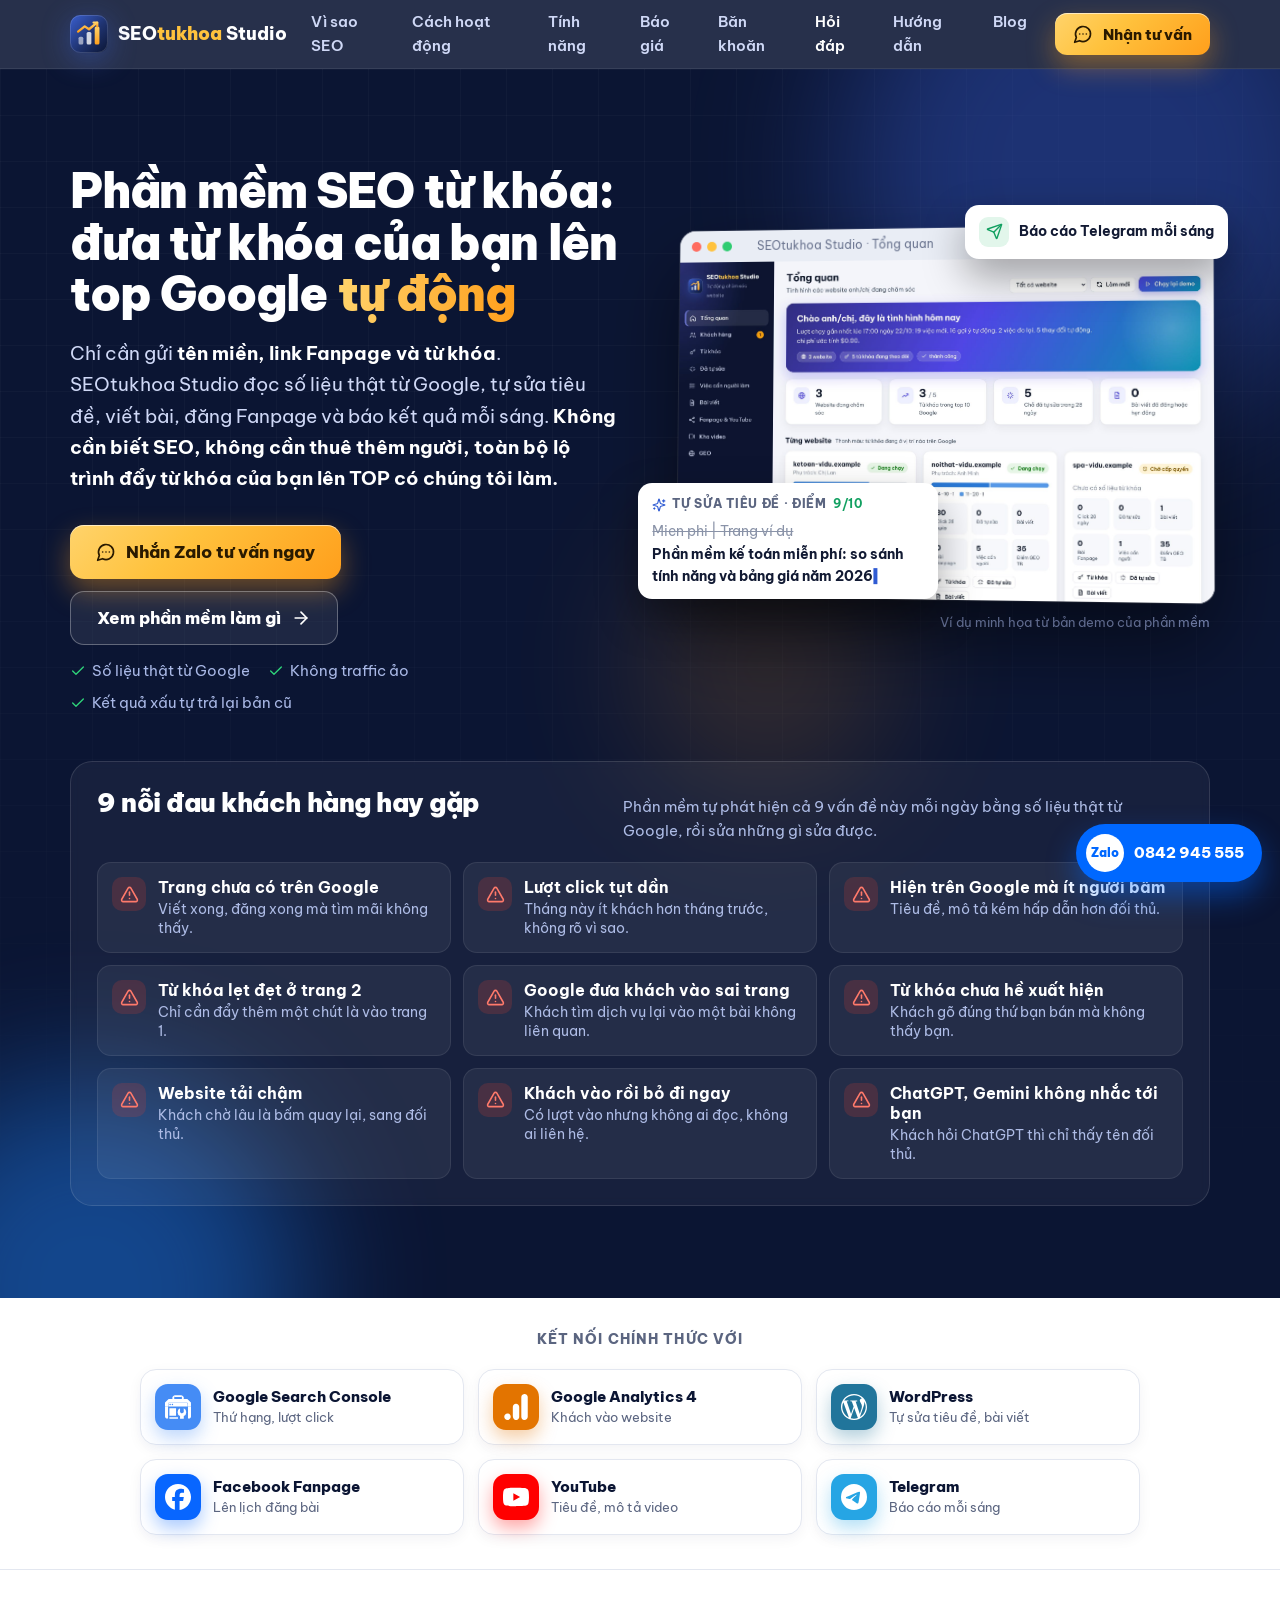
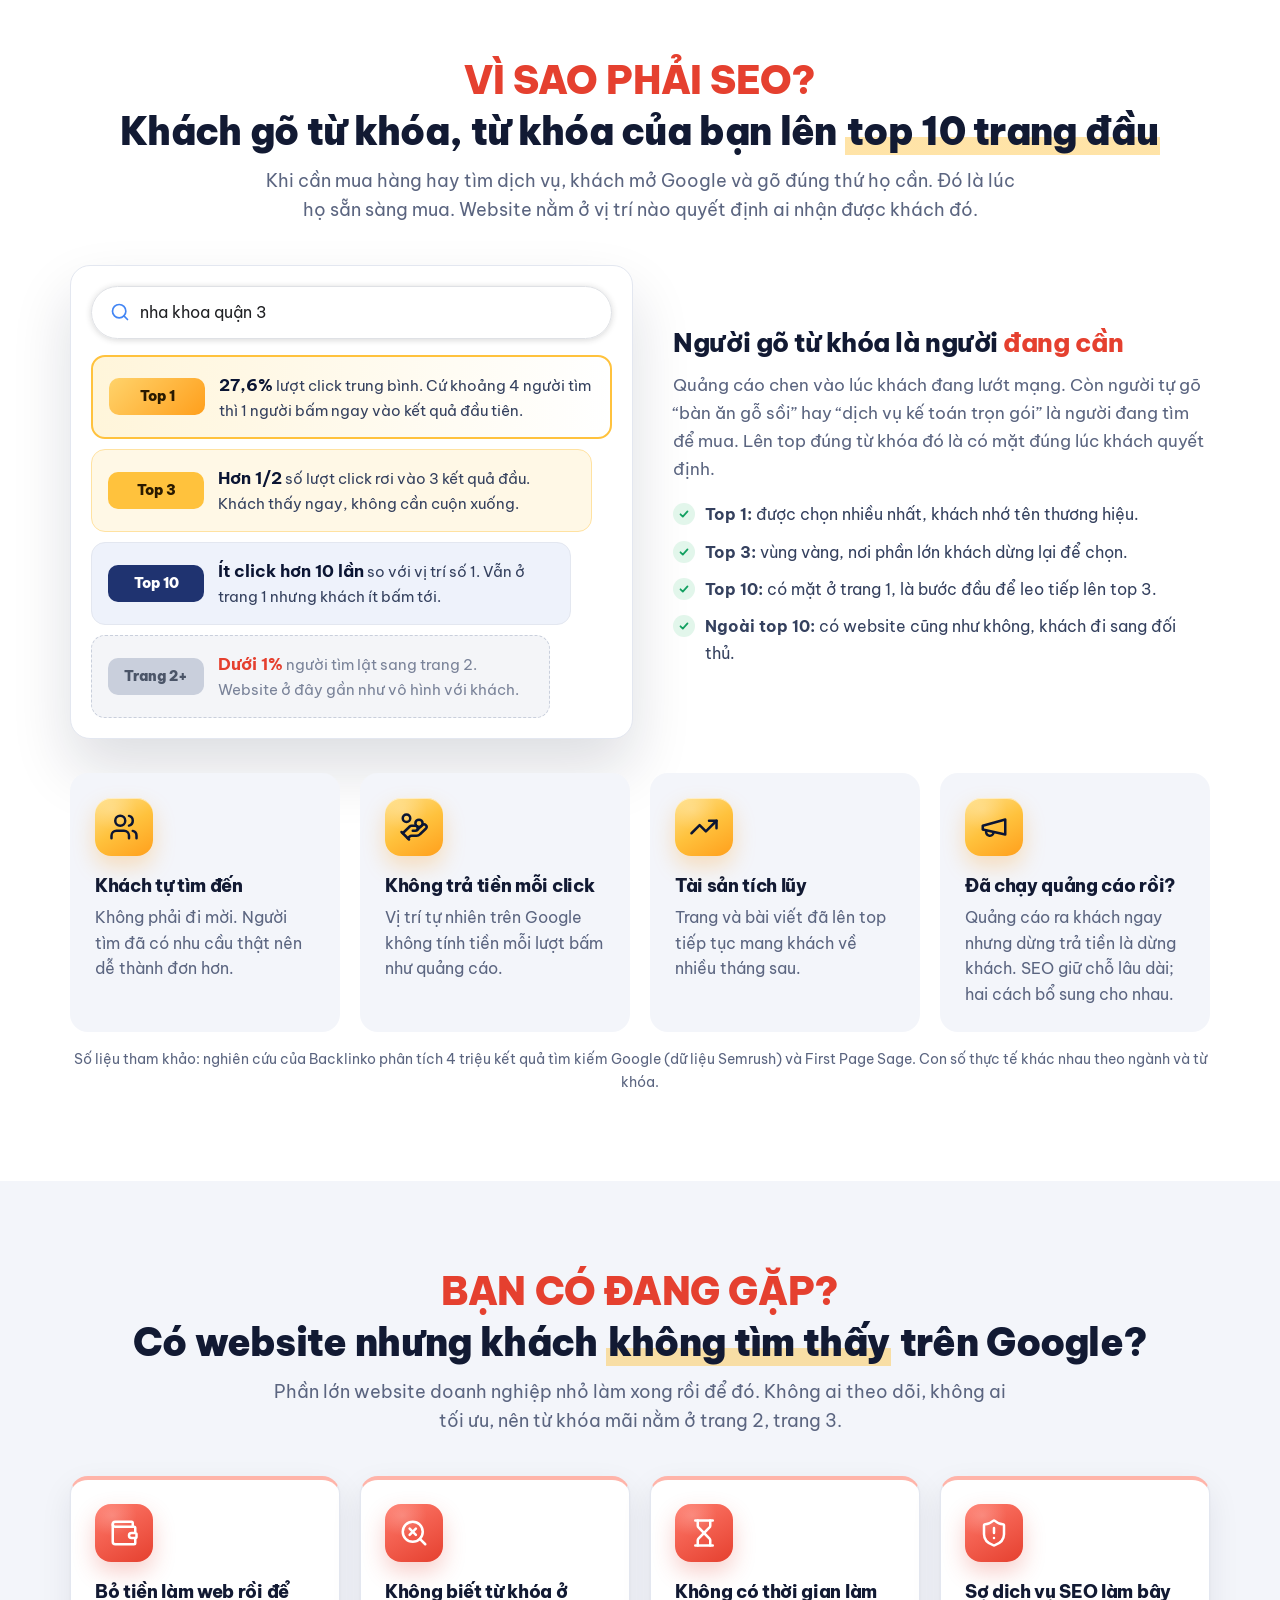
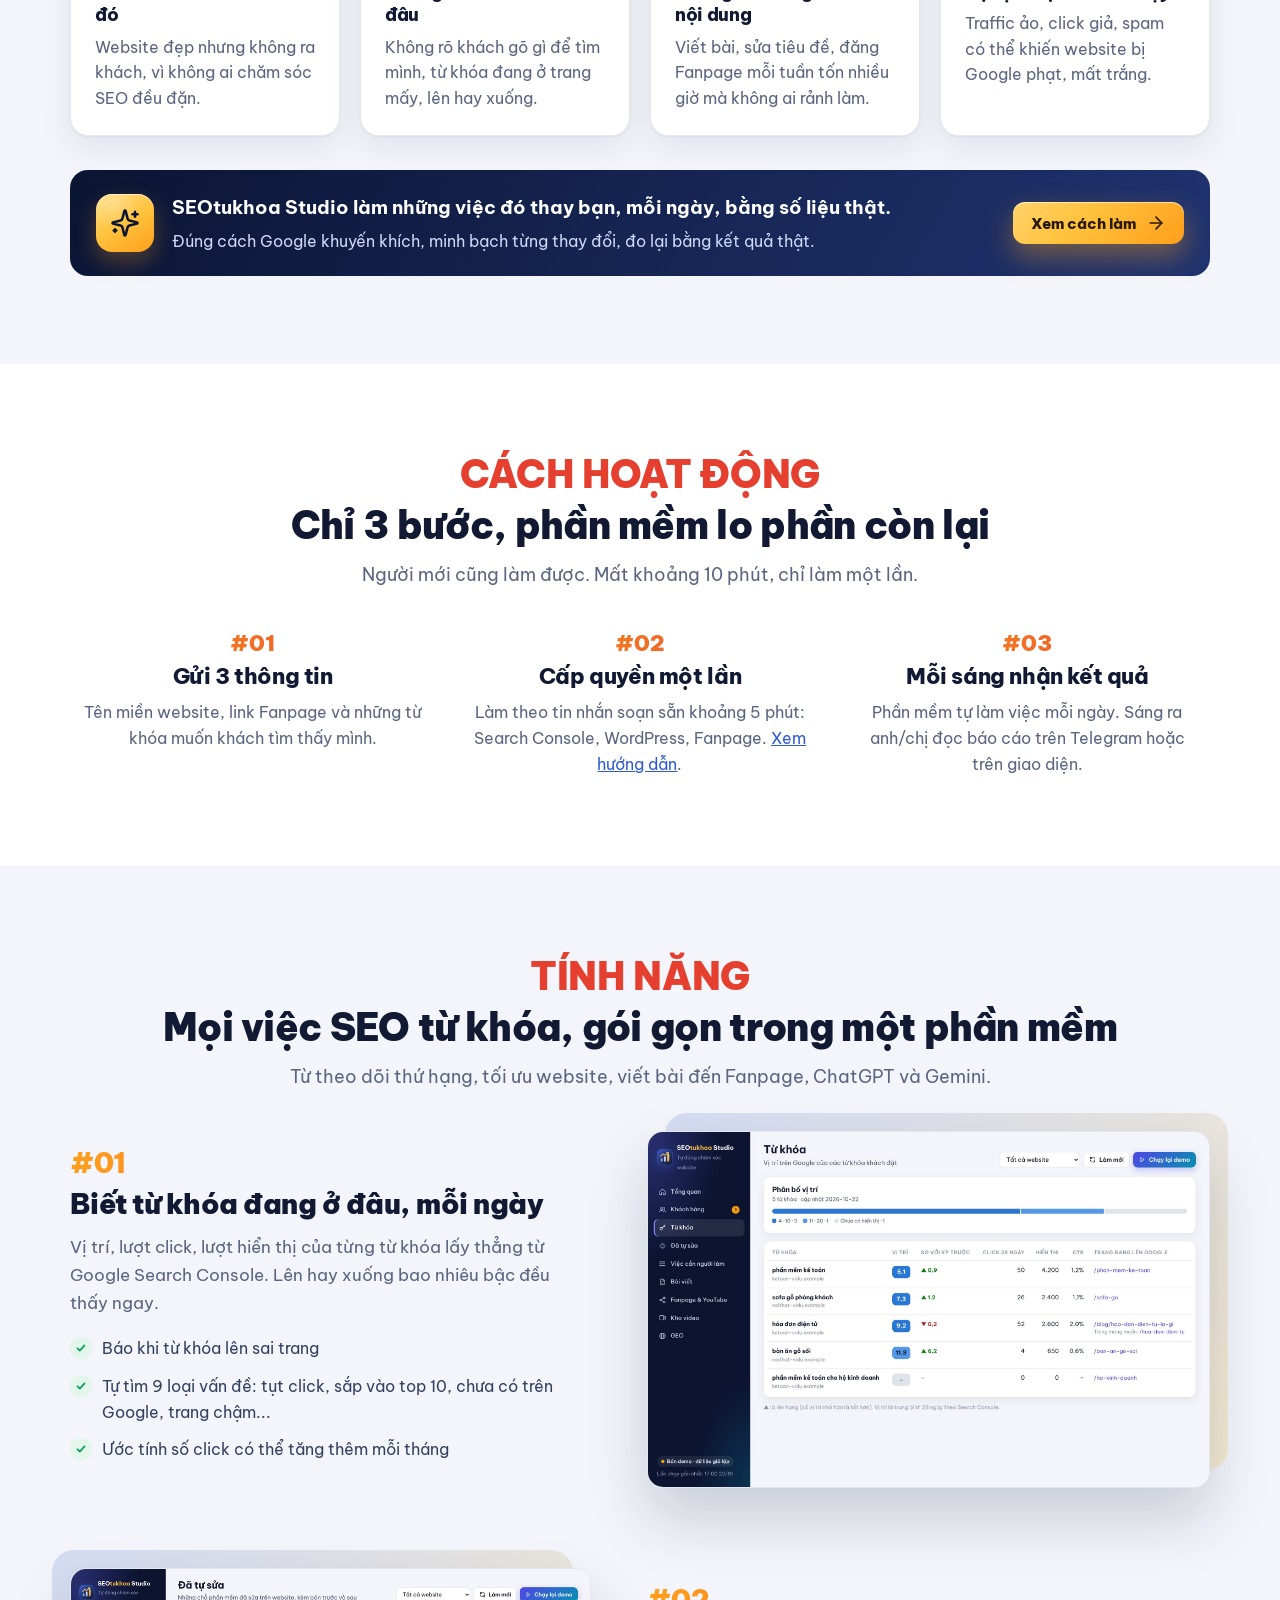
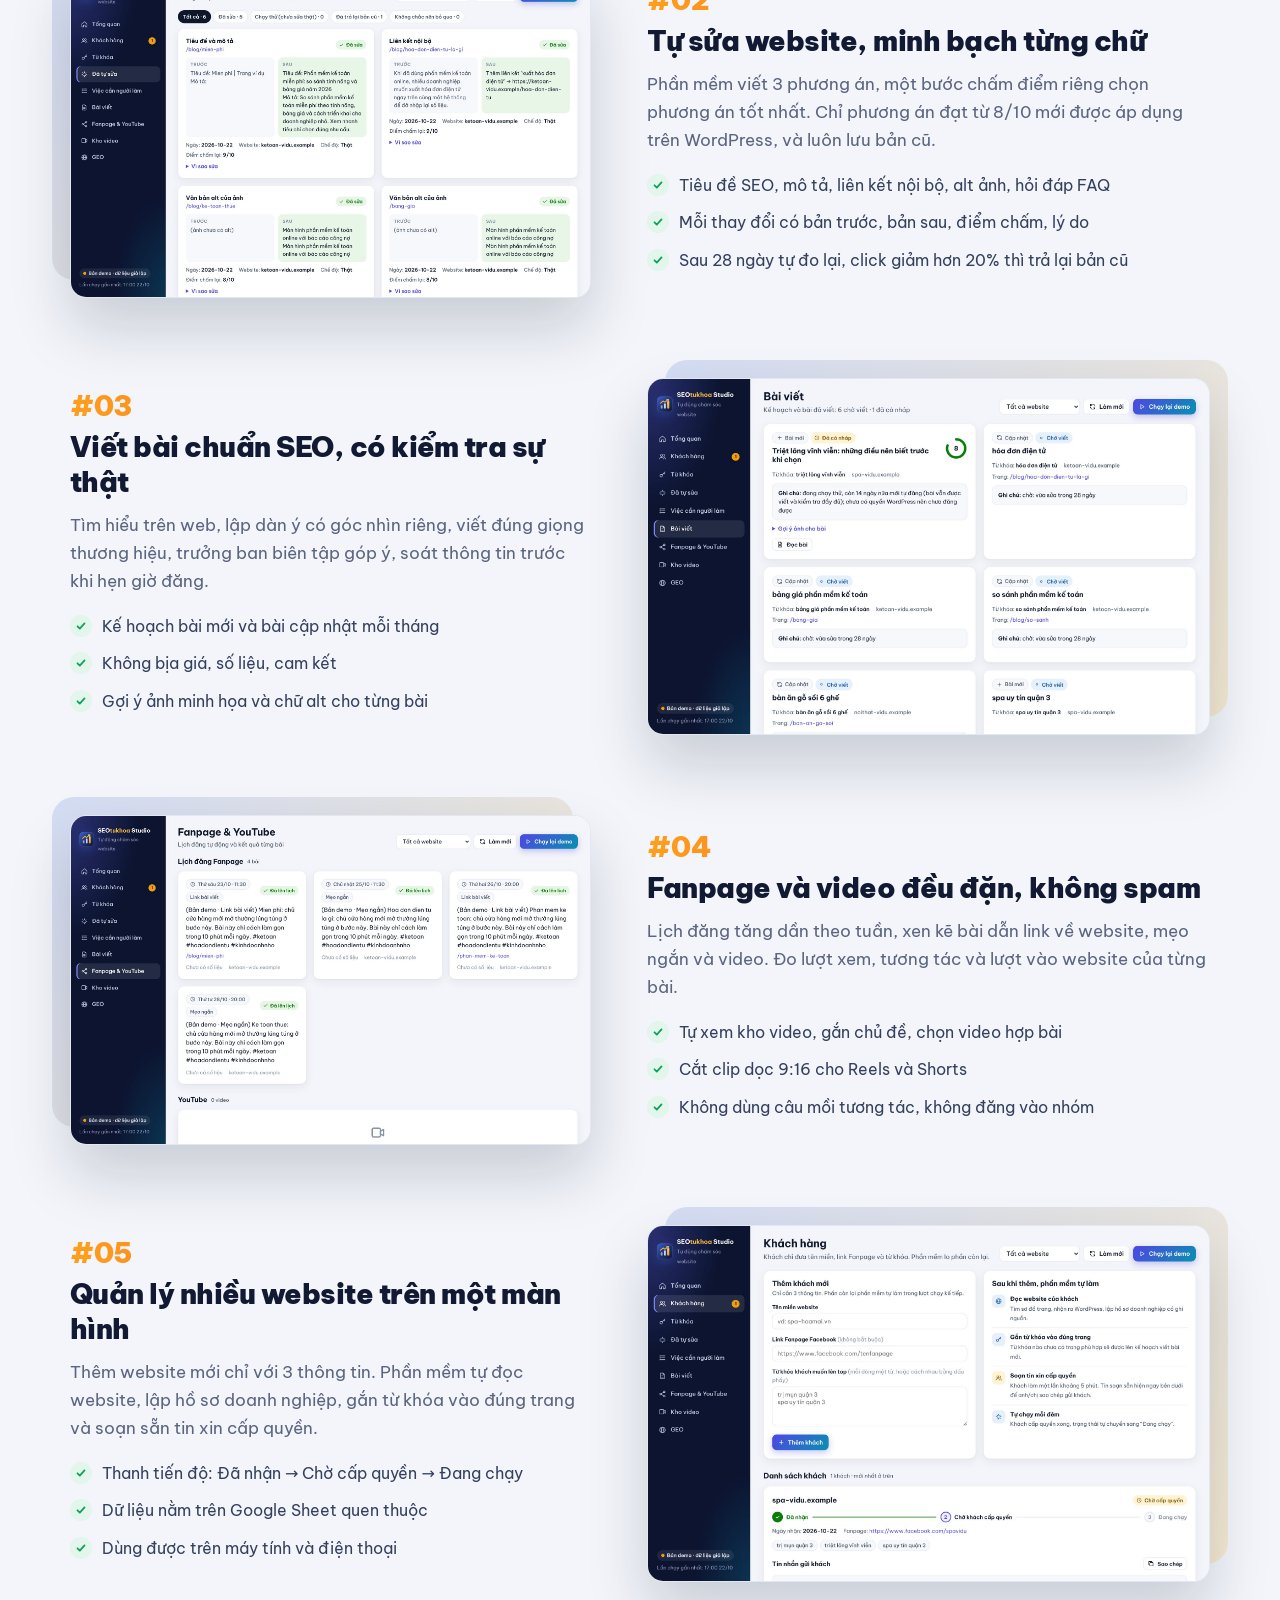
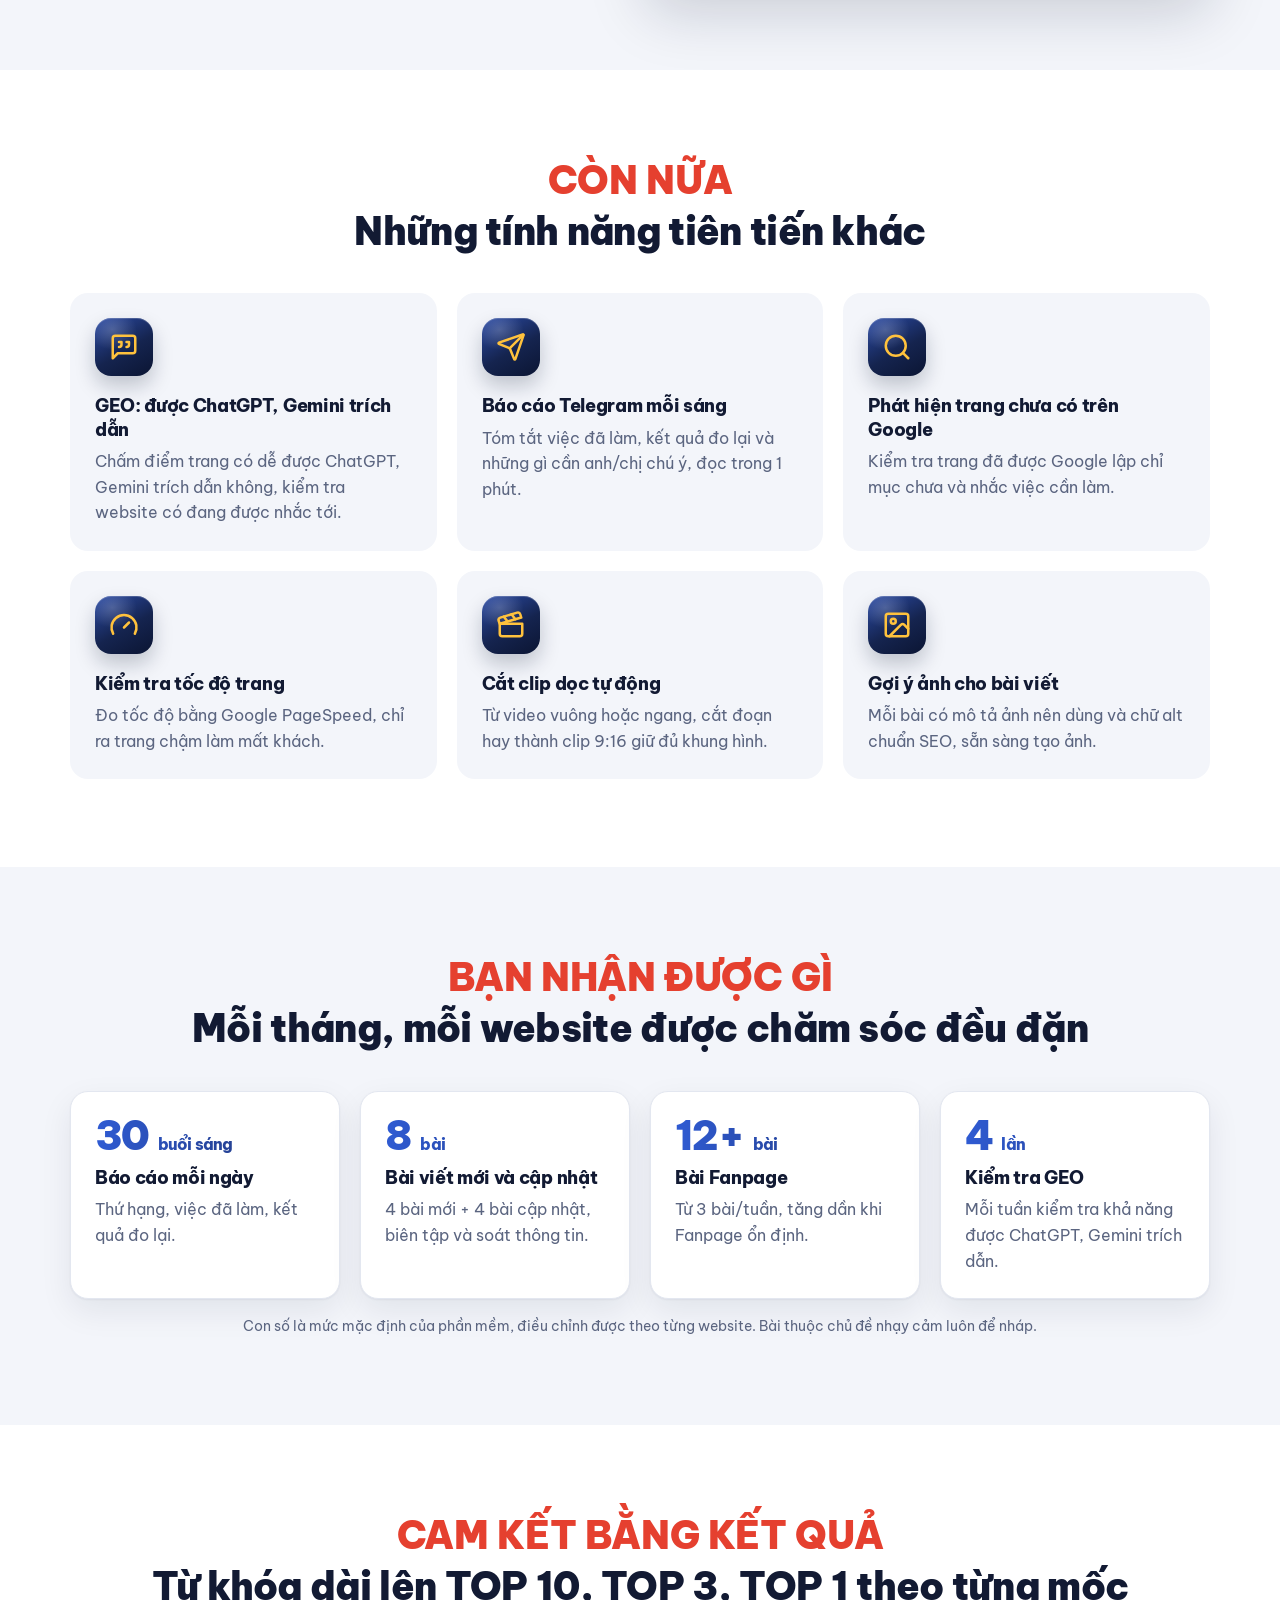
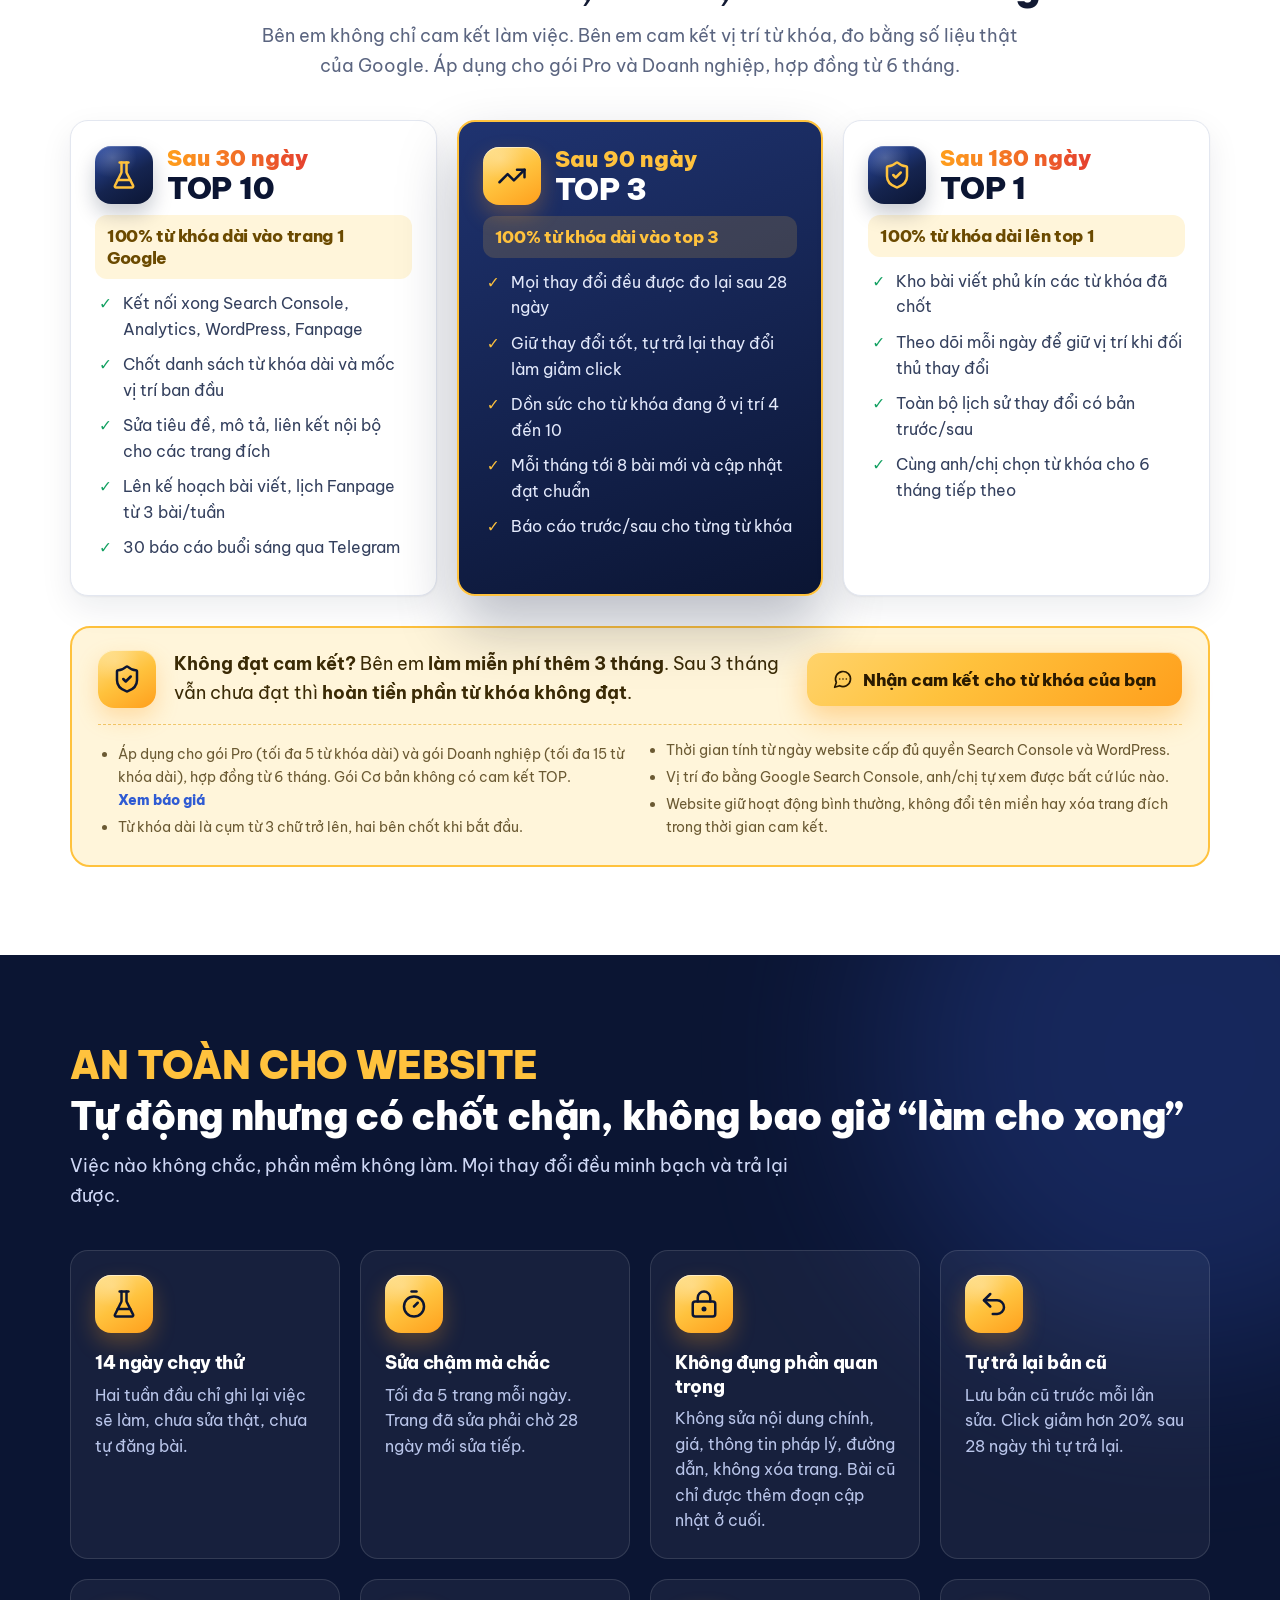
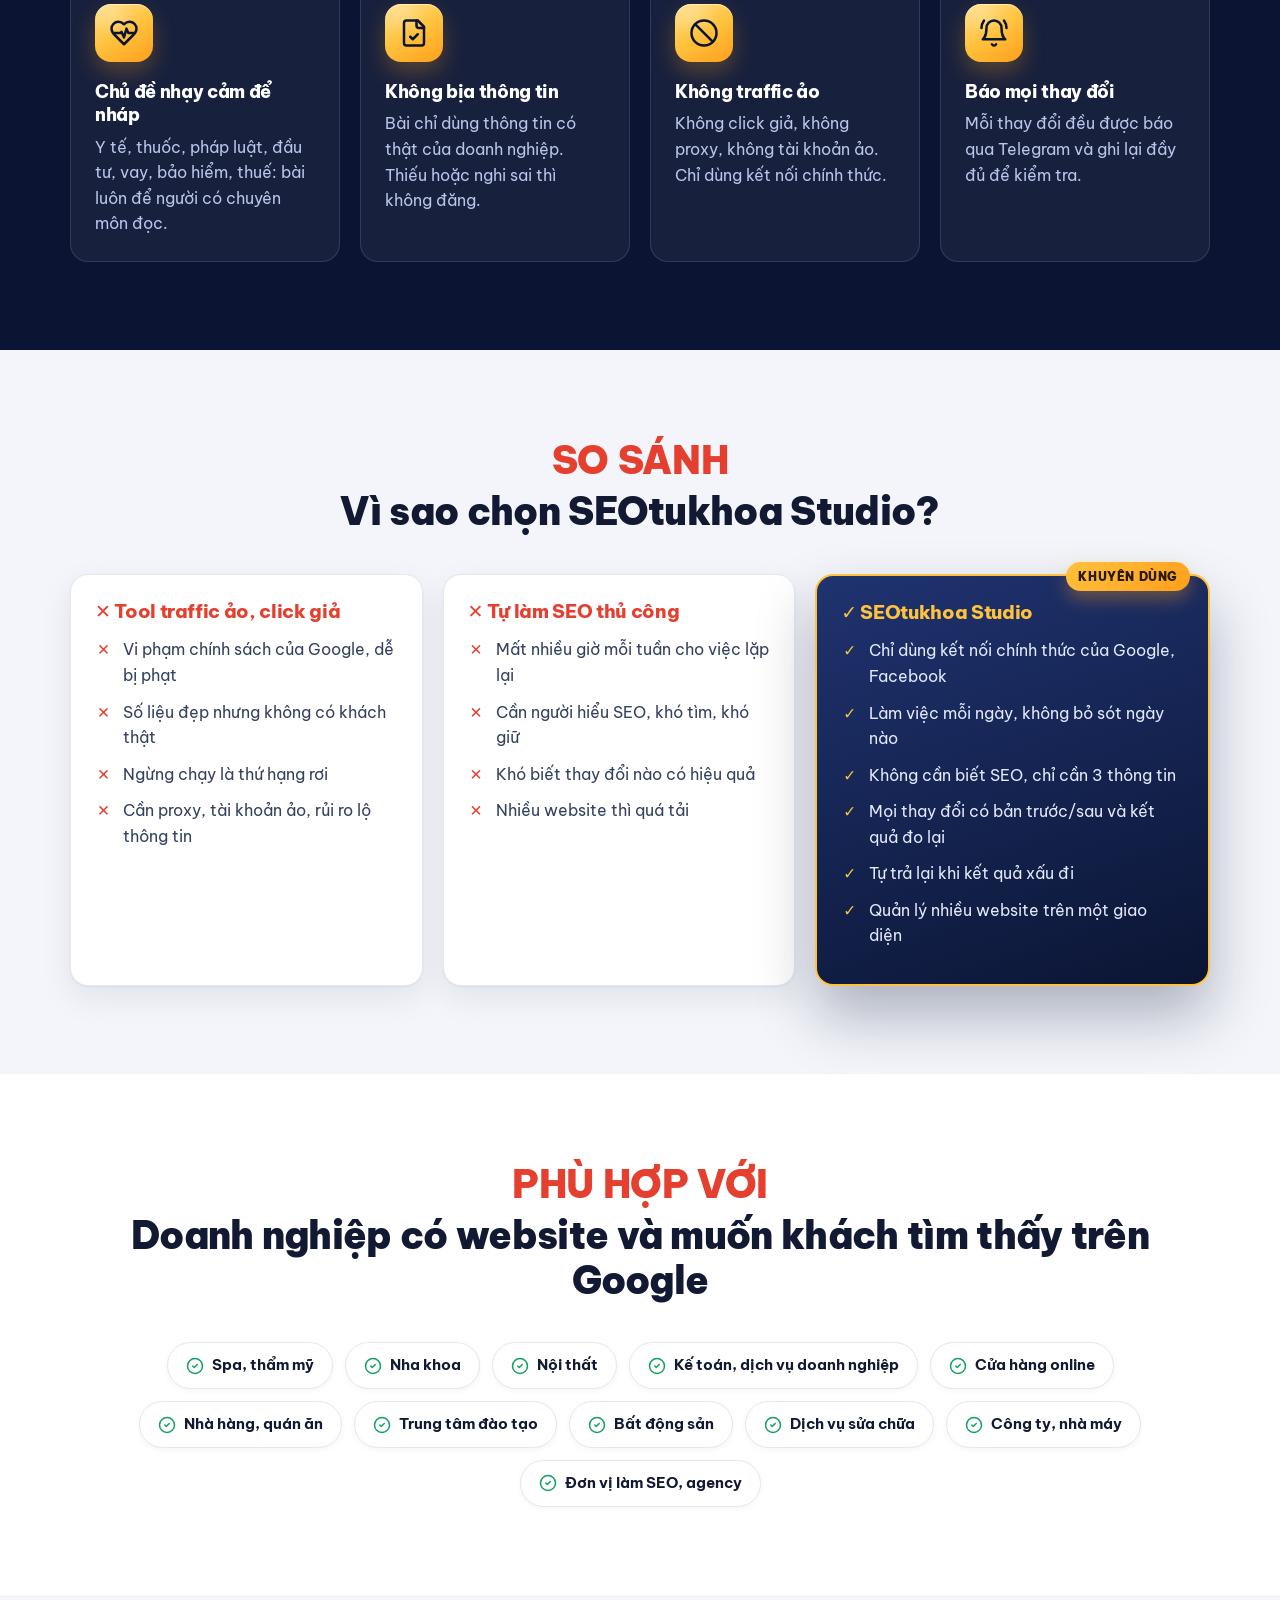
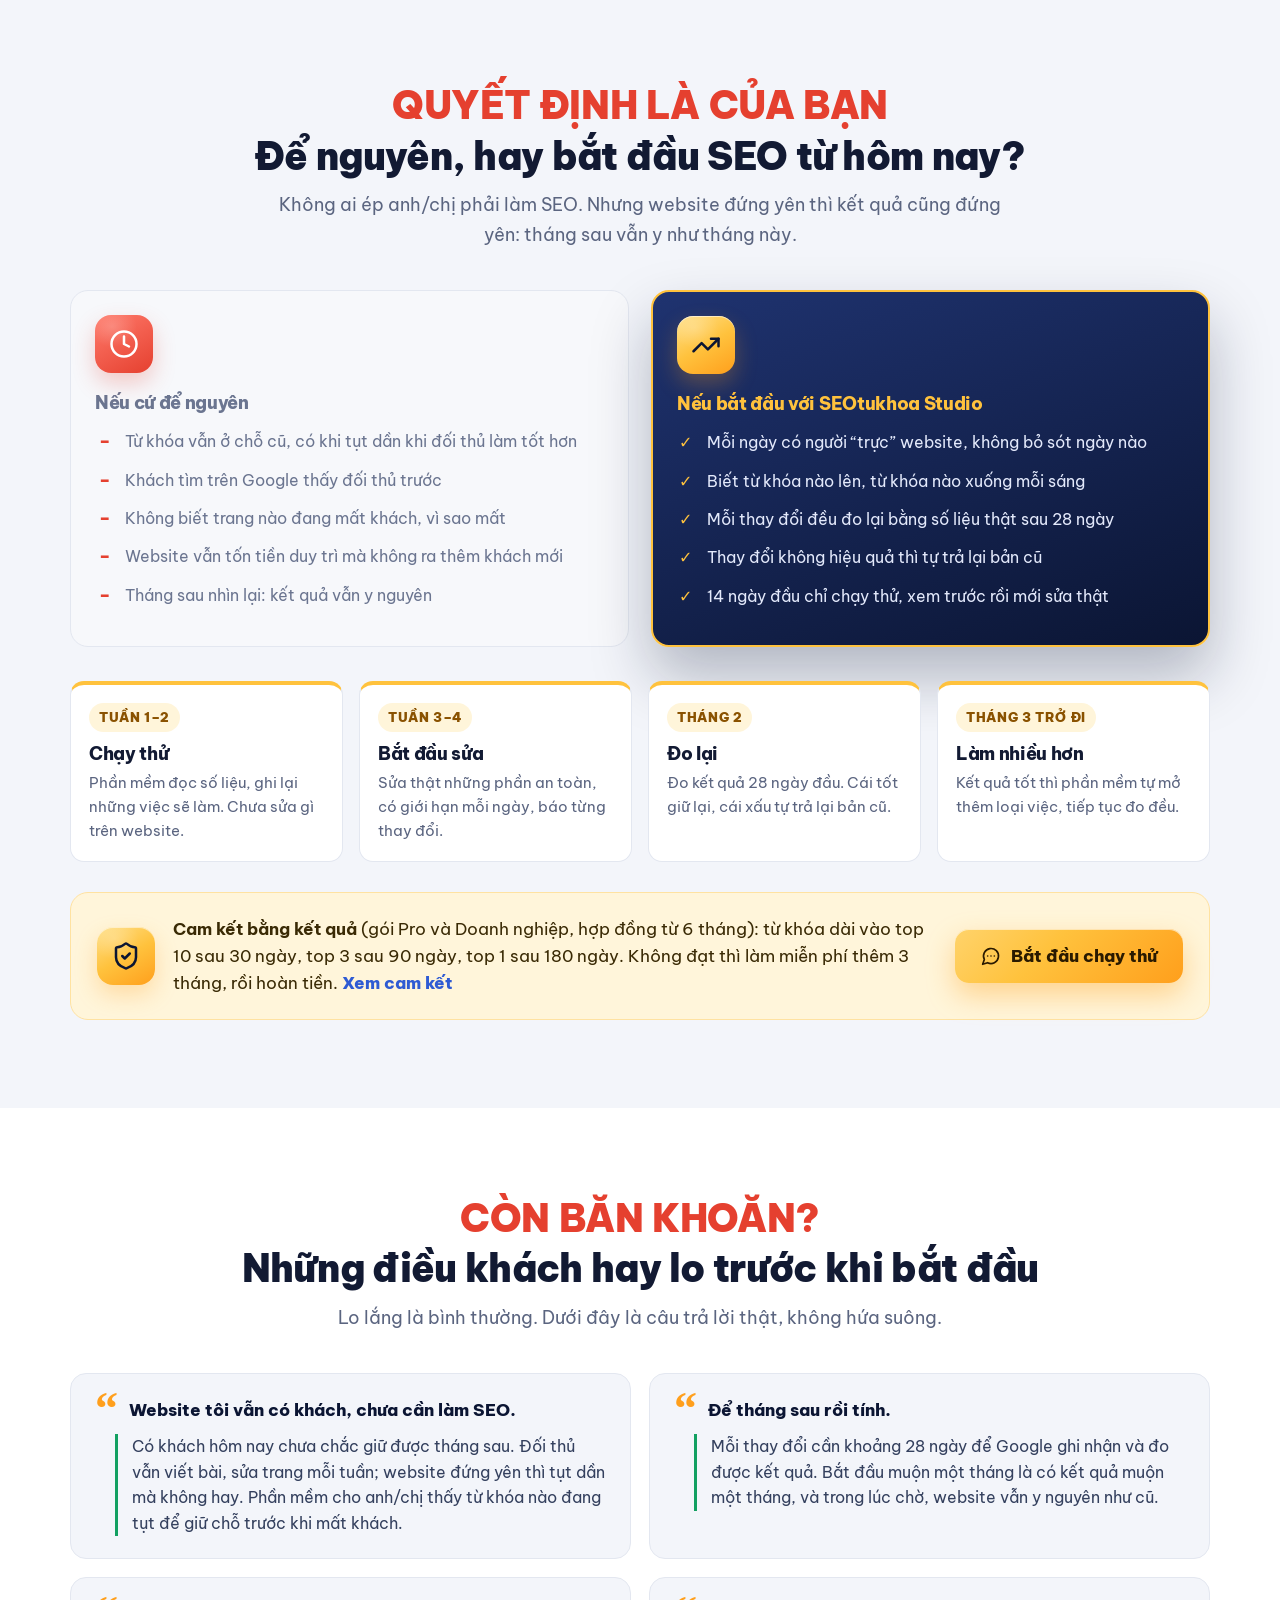
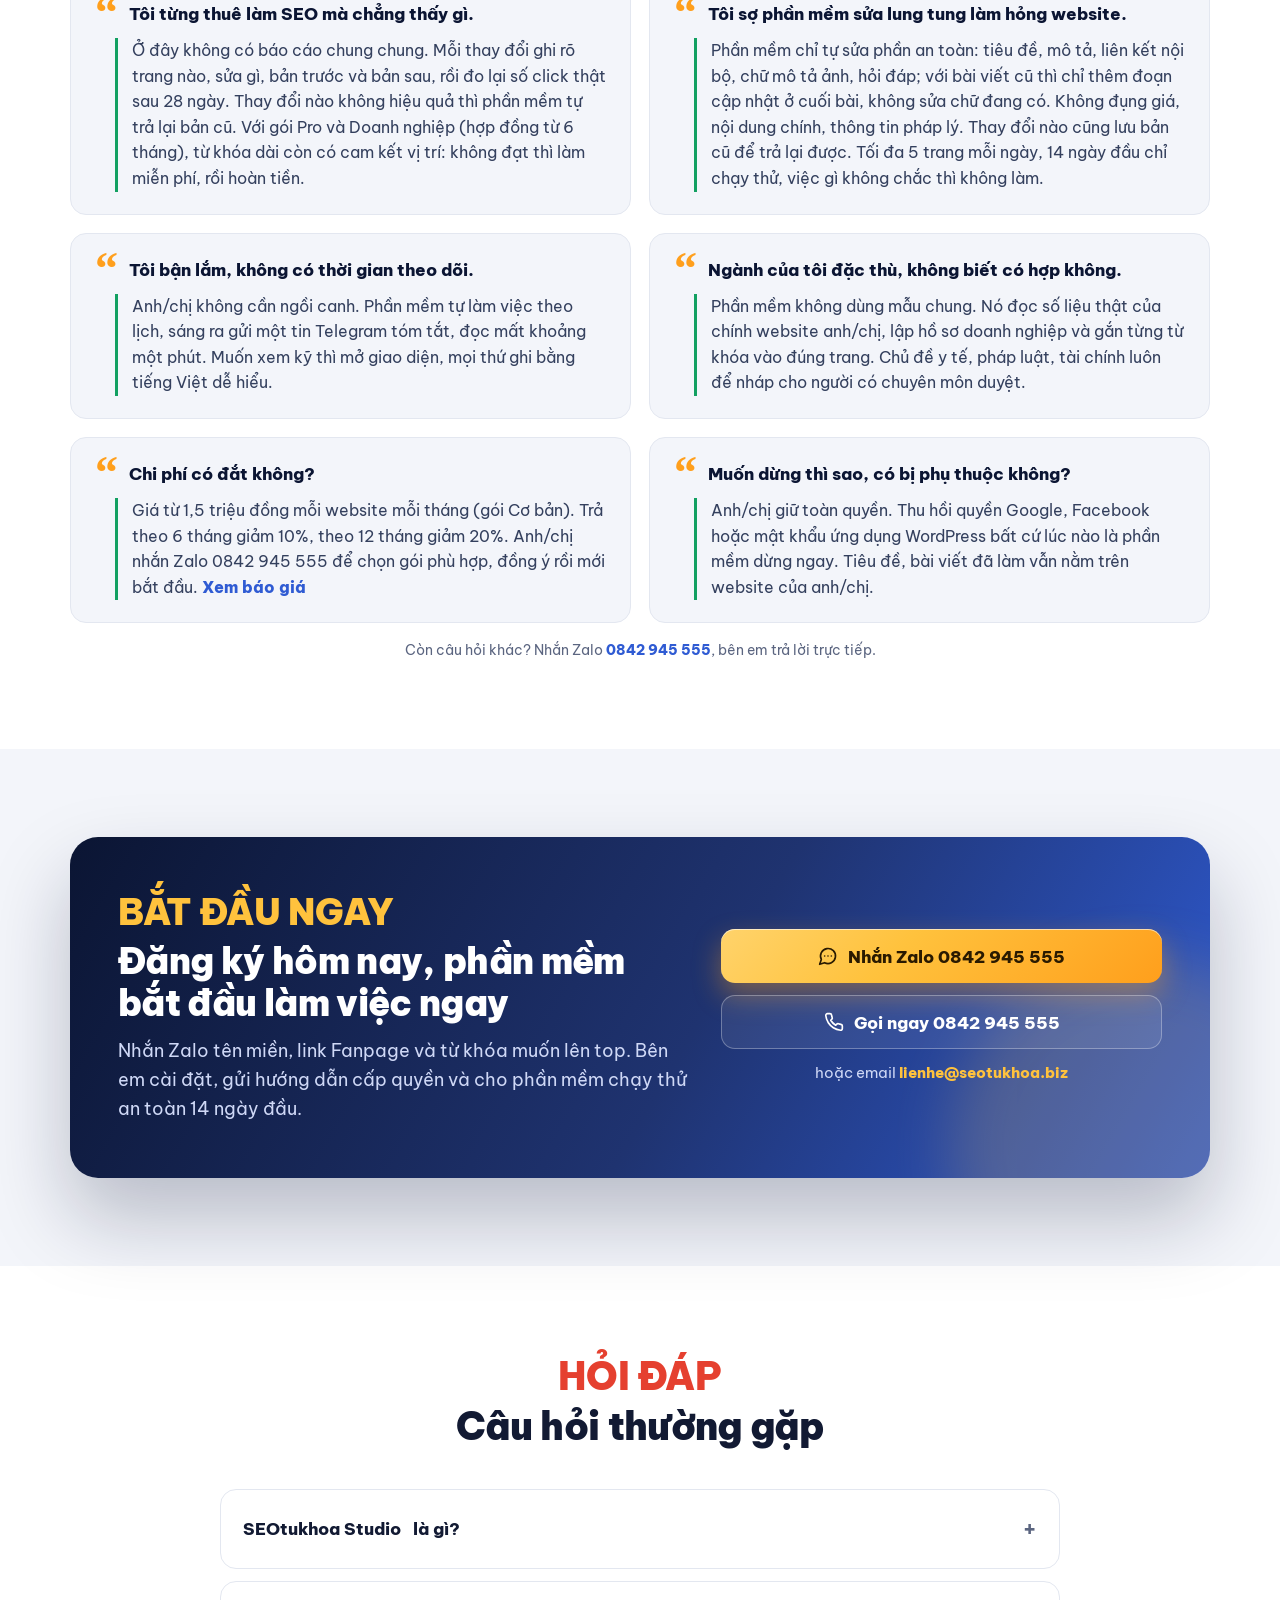
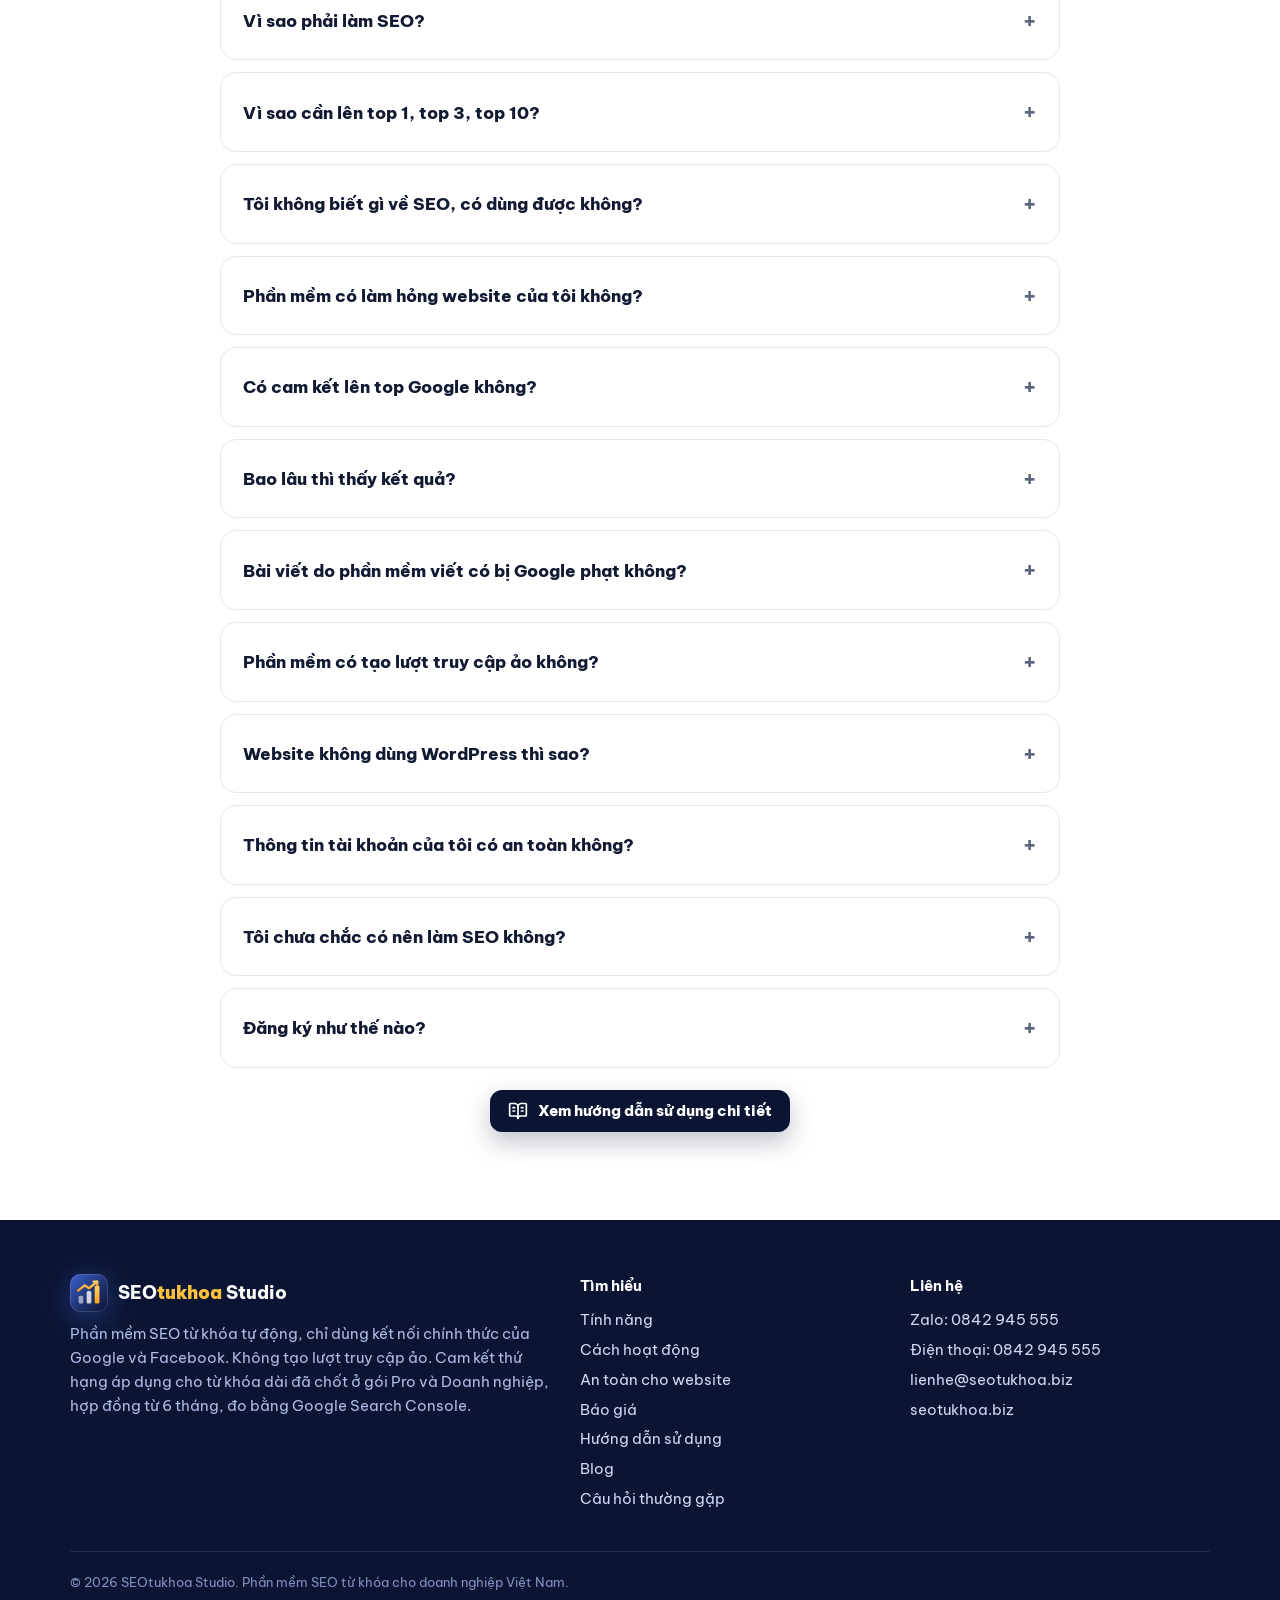
==== commit 64634326: "Thêm mục Blog (khung trang để phần mềm tự đăng bài), menu Blog, robots chặn thư mục nội bộ Co-Author" ====
--- a/index.html
+++ b/index.html
@@ -32,13 +32,13 @@
 <script type="application/ld+json">{"@context": "https://schema.org", "@type": "Organization", "name": "SEOtukhoa Studio", "url": "https://seotukhoa.biz/", "logo": "https://seotukhoa.biz/assets/apple-touch-icon.png", "email": "lienhe@seotukhoa.biz", "contactPoint": [{"@type": "ContactPoint", "telephone": "+84842945555", "contactType": "customer service", "areaServed": "VN", "availableLanguage": ["Vietnamese"]}]}</script>
 <script type="application/ld+json">{"@context": "https://schema.org", "@type": "WebSite", "name": "SEOtukhoa Studio", "url": "https://seotukhoa.biz/", "inLanguage": "vi"}</script>
 <script type="application/ld+json">{"@context": "https://schema.org", "@type": "SoftwareApplication", "name": "SEOtukhoa Studio", "applicationCategory": "BusinessApplication", "operatingSystem": "Windows 10, Windows 11", "url": "https://seotukhoa.biz/", "inLanguage": "vi", "description": "Phần mềm SEO từ khóa: theo dõi thứ hạng, tự tối ưu tiêu đề, viết bài, đăng Fanpage bằng số liệu thật từ Google. Không traffic ảo. Zalo 0842 945 555.", "publisher": {"@type": "Organization", "name": "SEOtukhoa Studio"}, "featureList": ["Theo dõi thứ hạng từ khóa hằng ngày bằng Google Search Console", "Tự tối ưu tiêu đề, mô tả, liên kết nội bộ, alt ảnh, FAQ trên WordPress", "Viết bài chuẩn SEO có kiểm tra sự thật", "Lên lịch đăng Fanpage và YouTube", "Kiểm tra GEO: tối ưu để được ChatGPT, Gemini trích dẫn", "Đo lại sau 28 ngày, tự hoàn tác khi kết quả xấu", "Báo cáo Telegram mỗi sáng"]}</script>
-<script type="application/ld+json">{"@context": "https://schema.org", "@type": "FAQPage", "mainEntity": [{"@type": "Question", "name": "Website tôi vẫn có khách, chưa cần làm SEO.", "acceptedAnswer": {"@type": "Answer", "text": "Có khách hôm nay chưa chắc giữ được tháng sau. Đối thủ vẫn viết bài, sửa trang mỗi tuần; website đứng yên thì tụt dần mà không hay. Phần mềm cho anh/chị thấy từ khóa nào đang tụt để giữ chỗ trước khi mất khách."}}, {"@type": "Question", "name": "Để tháng sau rồi tính.", "acceptedAnswer": {"@type": "Answer", "text": "Mỗi thay đổi cần khoảng 28 ngày để Google ghi nhận và đo được kết quả. Bắt đầu muộn một tháng là có kết quả muộn một tháng, và trong lúc chờ, website vẫn y nguyên như cũ."}}, {"@type": "Question", "name": "Tôi từng thuê làm SEO mà chẳng thấy gì.", "acceptedAnswer": {"@type": "Answer", "text": "Ở đây không có báo cáo chung chung. Mỗi thay đổi ghi rõ trang nào, sửa gì, bản trước và bản sau, rồi đo lại số click thật sau 28 ngày. Thay đổi nào không hiệu quả thì phần mềm tự trả lại bản cũ. Với gói Pro và Doanh nghiệp (hợp đồng từ 6 tháng), từ khóa dài còn có cam kết vị trí: không đạt thì làm miễn phí, rồi hoàn tiền."}}, {"@type": "Question", "name": "Tôi sợ phần mềm sửa lung tung làm hỏng website.", "acceptedAnswer": {"@type": "Answer", "text": "Phần mềm chỉ tự sửa phần an toàn: tiêu đề, mô tả, liên kết nội bộ, chữ mô tả ảnh, hỏi đáp; với bài viết cũ thì chỉ thêm đoạn cập nhật ở cuối bài, không sửa chữ đang có. Không đụng giá, nội dung chính, thông tin pháp lý. Thay đổi nào cũng lưu bản cũ để trả lại được. Tối đa 5 trang mỗi ngày, 14 ngày đầu chỉ chạy thử, việc gì không chắc thì không làm."}}, {"@type": "Question", "name": "Tôi bận lắm, không có thời gian theo dõi.", "acceptedAnswer": {"@type": "Answer", "text": "Anh/chị không cần ngồi canh. Phần mềm tự làm việc theo lịch, sáng ra gửi một tin Telegram tóm tắt, đọc mất khoảng một phút. Muốn xem kỹ thì mở giao diện, mọi thứ ghi bằng tiếng Việt dễ hiểu."}}, {"@type": "Question", "name": "Ngành của tôi đặc thù, không biết có hợp không.", "acceptedAnswer": {"@type": "Answer", "text": "Phần mềm không dùng mẫu chung. Nó đọc số liệu thật của chính website anh/chị, lập hồ sơ doanh nghiệp và gắn từng từ khóa vào đúng trang. Chủ đề y tế, pháp luật, tài chính luôn để nháp cho người có chuyên môn duyệt."}}, {"@type": "Question", "name": "Chi phí có đắt không?", "acceptedAnswer": {"@type": "Answer", "text": "Giá từ 1,5 triệu đồng mỗi website mỗi tháng (gói Cơ bản). Trả theo 6 tháng giảm 10%, theo 12 tháng giảm 20%. Anh/chị nhắn Zalo 0842 945 555 để chọn gói phù hợp, đồng ý rồi mới bắt đầu. Xem báo giá"}}, {"@type": "Question", "name": "Muốn dừng thì sao, có bị phụ thuộc không?", "acceptedAnswer": {"@type": "Answer", "text": "Anh/chị giữ toàn quyền. Thu hồi quyền Google, Facebook hoặc mật khẩu ứng dụng WordPress bất cứ lúc nào là phần mềm dừng ngay. Tiêu đề, bài viết đã làm vẫn nằm trên website của anh/chị."}}, {"@type": "Question", "name": "SEOtukhoa Studio là gì?", "acceptedAnswer": {"@type": "Answer", "text": "Là phần mềm SEO từ khóa tự động. Phần mềm đọc số liệu thật từ Google Search Console, tìm những chỗ cần sửa trên website, tự tối ưu tiêu đề, mô tả, liên kết, viết bài, đăng Fanpage, rồi đo lại kết quả sau 28 ngày. Mọi việc chạy tự động hằng ngày."}}, {"@type": "Question", "name": "Vì sao phải làm SEO?", "acceptedAnswer": {"@type": "Answer", "text": "Vì khách hàng tìm mua bằng Google. Khi gõ từ khóa, họ chỉ bấm vào vài kết quả đầu tiên: vị trí số 1 nhận trung bình khoảng 27,6% lượt click, ba vị trí đầu nhận hơn một nửa, còn dưới 1% người tìm lật sang trang 2 (theo nghiên cứu của Backlinko và First Page Sage). Website không lên top thì khách đi sang đối thủ."}}, {"@type": "Question", "name": "Vì sao cần lên top 1, top 3, top 10?", "acceptedAnswer": {"@type": "Answer", "text": "Top 10 là có mặt ở trang 1 Google, bước đầu để được nhìn thấy. Top 3 là vùng khách thấy ngay mà không cần cuộn, nơi phần lớn lượt click rơi vào. Top 1 được chọn nhiều nhất, nhiều hơn vị trí số 10 khoảng 10 lần. Mỗi bậc lên là thêm khách."}}, {"@type": "Question", "name": "Tôi không biết gì về SEO, có dùng được không?", "acceptedAnswer": {"@type": "Answer", "text": "Được. Anh/chị chỉ cần gửi tên miền, link Fanpage, từ khóa muốn lên top và cấp quyền một lần theo hướng dẫn (khoảng 5 phút). Phần mềm tự làm các việc còn lại và báo kết quả bằng tiếng Việt dễ hiểu."}}, {"@type": "Question", "name": "Phần mềm có làm hỏng website của tôi không?", "acceptedAnswer": {"@type": "Answer", "text": "Phần mềm chỉ tự sửa những phần an toàn (tiêu đề SEO, mô tả, liên kết nội bộ, chữ mô tả ảnh, hỏi đáp). Khi website đã có kết quả tốt, phần mềm còn có thể thêm một đoạn cập nhật vào cuối bài viết cũ, không sửa chữ đang có. Phần mềm không sửa nội dung chính, giá, thông tin pháp lý hay đường dẫn, không xóa trang. 14 ngày đầu chỉ chạy thử. Mọi thay đổi đều lưu bản cũ; kết quả xấu đi thì tự trả lại."}}, {"@type": "Question", "name": "Có cam kết lên top Google không?", "acceptedAnswer": {"@type": "Answer", "text": "Có, cho gói Pro (tối đa 5 từ khóa dài) và gói Doanh nghiệp (tối đa 15 từ khóa dài), hợp đồng từ 6 tháng. Từ khóa dài là cụm từ 3 chữ trở lên, hai bên chốt khi bắt đầu. 100% từ khóa đã chốt vào top 10 sau 30 ngày, vào top 3 sau 90 ngày và lên top 1 sau 180 ngày, đo bằng Google Search Console. Không đạt thì bên em làm miễn phí thêm 3 tháng; vẫn chưa đạt thì hoàn tiền phần từ khóa không đạt. Gói Cơ bản không có cam kết TOP. Xem báo giá"}}, {"@type": "Question", "name": "Bao lâu thì thấy kết quả?", "acceptedAnswer": {"@type": "Answer", "text": "Thường cần vài tuần đến vài tháng, tùy mức cạnh tranh của từ khóa và tình trạng website. Anh/chị theo dõi thứ hạng từng từ khóa mỗi ngày trên giao diện và qua báo cáo buổi sáng."}}, {"@type": "Question", "name": "Bài viết do phần mềm viết có bị Google phạt không?", "acceptedAnswer": {"@type": "Answer", "text": "Google không phạt nội dung vì cách viết ra, mà phạt nội dung kém chất lượng, sản xuất hàng loạt. Vì vậy mỗi bài đều được biên tập, soát thông tin, chỉ đăng bài đạt từ 8/10 điểm, và giới hạn số bài mỗi tháng. Chủ đề y tế, pháp luật, tài chính luôn để nháp cho người có chuyên môn đọc."}}, {"@type": "Question", "name": "Phần mềm có tạo lượt truy cập ảo không?", "acceptedAnswer": {"@type": "Answer", "text": "Không. SEOtukhoa Studio không tạo click giả, không dùng proxy, không tạo tài khoản ảo, không đăng vào nhóm Facebook. Đó là những cách vi phạm chính sách và có thể khiến website bị phạt."}}, {"@type": "Question", "name": "Website không dùng WordPress thì sao?", "acceptedAnswer": {"@type": "Answer", "text": "Vẫn dùng được phần theo dõi từ khóa, phân tích, viết bài (xuất file để đăng), kiểm tra GEO và Fanpage. Riêng việc tự sửa trực tiếp trên website hiện hỗ trợ WordPress."}}, {"@type": "Question", "name": "Thông tin tài khoản của tôi có an toàn không?", "acceptedAnswer": {"@type": "Answer", "text": "Phần mềm không cần mật khẩu chính của anh/chị. Google và Facebook dùng cách cấp quyền riêng, WordPress dùng mật khẩu ứng dụng riêng; anh/chị thu hồi được bất cứ lúc nào."}}, {"@type": "Question", "name": "Tôi chưa chắc có nên làm SEO không?", "acceptedAnswer": {"@type": "Answer", "text": "Quyết định là của anh/chị. 14 ngày đầu phần mềm chỉ chạy thử: ghi lại những việc sẽ làm, chưa sửa gì trên website. Anh/chị xem trước rồi hãy quyết định có cho sửa thật hay không."}}, {"@type": "Question", "name": "Đăng ký như thế nào?", "acceptedAnswer": {"@type": "Answer", "text": "Nhắn Zalo 0842 945 555 tên miền, link Fanpage và từ khóa muốn lên top. Bên em cài đặt, gửi hướng dẫn cấp quyền và cho phần mềm chạy thử ngay."}}]}</script>
+<script type="application/ld+json">{"@context": "https://schema.org", "@type": "FAQPage", "mainEntity": [{"@type": "Question", "name": "Website tôi vẫn có khách, chưa cần làm SEO.", "acceptedAnswer": {"@type": "Answer", "text": "Có khách hôm nay chưa chắc giữ được tháng sau. Đối thủ vẫn viết bài, sửa trang mỗi tuần; website đứng yên thì tụt dần mà không hay. Phần mềm cho anh/chị thấy từ khóa nào đang tụt để giữ chỗ trước khi mất khách."}}, {"@type": "Question", "name": "Để tháng sau rồi tính.", "acceptedAnswer": {"@type": "Answer", "text": "Mỗi thay đổi cần khoảng 28 ngày để Google ghi nhận và đo được kết quả. Bắt đầu muộn một tháng là có kết quả muộn một tháng, và trong lúc chờ, website vẫn y nguyên như cũ."}}, {"@type": "Question", "name": "Tôi từng thuê làm SEO mà chẳng thấy gì.", "acceptedAnswer": {"@type": "Answer", "text": "Ở đây không có báo cáo chung chung. Mỗi thay đổi ghi rõ trang nào, sửa gì, bản trước và bản sau, rồi đo lại số click thật sau 28 ngày. Thay đổi nào không hiệu quả thì phần mềm tự trả lại bản cũ. Với gói Pro và Doanh nghiệp (hợp đồng từ 6 tháng), từ khóa dài còn có cam kết vị trí: không đạt thì làm miễn phí, rồi hoàn tiền."}}, {"@type": "Question", "name": "Tôi sợ phần mềm sửa lung tung làm hỏng website.", "acceptedAnswer": {"@type": "Answer", "text": "Phần mềm chỉ tự sửa phần an toàn: tiêu đề, mô tả, liên kết nội bộ, chữ mô tả ảnh, hỏi đáp; với bài viết cũ thì chỉ thêm đoạn cập nhật ở cuối bài, không sửa chữ đang có. Không đụng giá, nội dung chính, thông tin pháp lý. Thay đổi nào cũng lưu bản cũ để trả lại được. Tối đa 5 trang mỗi ngày, 14 ngày đầu chỉ chạy thử, việc gì không chắc thì không làm."}}, {"@type": "Question", "name": "Tôi bận lắm, không có thời gian theo dõi.", "acceptedAnswer": {"@type": "Answer", "text": "Anh/chị không cần ngồi canh. Phần mềm tự làm việc theo lịch, sáng ra gửi một tin Telegram tóm tắt, đọc mất khoảng một phút. Muốn xem kỹ thì mở giao diện, mọi thứ ghi bằng tiếng Việt dễ hiểu."}}, {"@type": "Question", "name": "Ngành của tôi đặc thù, không biết có hợp không.", "acceptedAnswer": {"@type": "Answer", "text": "Phần mềm không dùng mẫu chung. Nó đọc số liệu thật của chính website anh/chị, lập hồ sơ doanh nghiệp và gắn từng từ khóa vào đúng trang. Chủ đề y tế, pháp luật, tài chính luôn để nháp cho người có chuyên môn duyệt."}}, {"@type": "Question", "name": "Chi phí có đắt không?", "acceptedAnswer": {"@type": "Answer", "text": "Giá từ 1,5 triệu đồng mỗi website mỗi tháng (gói Cơ bản). Trả theo 6 tháng giảm 10%, theo 12 tháng giảm 20%. Anh/chị nhắn Zalo 0842 945 555 để chọn gói phù hợp, đồng ý rồi mới bắt đầu. Xem báo giá"}}, {"@type": "Question", "name": "Muốn dừng thì sao, có bị phụ thuộc không?", "acceptedAnswer": {"@type": "Answer", "text": "Anh/chị giữ toàn quyền. Thu hồi quyền Google, Facebook hoặc mật khẩu ứng dụng WordPress bất cứ lúc nào là phần mềm dừng ngay. Tiêu đề, bài viết đã làm vẫn nằm trên website của anh/chị."}}, {"@type": "Question", "name": "SEOtukhoa Studio là gì?", "acceptedAnswer": {"@type": "Answer", "text": "Là phần mềm SEO từ khóa tự động. Phần mềm đọc số liệu thật từ Google Search Console, tìm những chỗ cần sửa trên website, tự tối ưu tiêu đề, mô tả, liên kết, viết bài, đăng Fanpage, rồi đo lại kết quả sau 28 ngày. Mọi việc chạy tự động hằng ngày."}}, {"@type": "Question", "name": "Vì sao phải làm SEO?", "acceptedAnswer": {"@type": "Answer", "text": "Vì khách hàng tìm mua bằng Google. Khi gõ từ khóa, họ chỉ bấm vào vài kết quả đầu tiên: vị trí số 1 nhận trung bình khoảng 27,6% lượt click, ba vị trí đầu nhận hơn một nửa, còn dưới 1% người tìm lật sang trang 2 (theo nghiên cứu của Backlinko và First Page Sage). Website không lên top thì khách đi sang đối thủ."}}, {"@type": "Question", "name": "Vì sao cần lên top 1, top 3, top 10?", "acceptedAnswer": {"@type": "Answer", "text": "Top 10 là có mặt ở trang 1 Google, bước đầu để được nhìn thấy. Top 3 là vùng khách thấy ngay mà không cần cuộn, nơi phần lớn lượt click rơi vào. Top 1 được chọn nhiều nhất, nhiều hơn vị trí số 10 khoảng 10 lần. Mỗi bậc lên là thêm khách."}}, {"@type": "Question", "name": "Tôi không biết gì về SEO, có dùng được không?", "acceptedAnswer": {"@type": "Answer", "text": "Được. Anh/chị chỉ cần gửi tên miền, link Fanpage, từ khóa muốn lên top và cấp quyền một lần theo hướng dẫn (khoảng 5 phút). Phần mềm tự làm các việc còn lại và báo kết quả bằng tiếng Việt dễ hiểu."}}, {"@type": "Question", "name": "Phần mềm có làm hỏng website của tôi không?", "acceptedAnswer": {"@type": "Answer", "text": "Phần mềm chỉ tự sửa những phần an toàn (tiêu đề SEO, mô tả, liên kết nội bộ, chữ mô tả ảnh, hỏi đáp). Khi website đã có kết quả tốt, phần mềm còn có thể thêm một đoạn cập nhật vào cuối bài viết cũ, không sửa chữ đang có. Phần mềm không sửa nội dung chính, giá, thông tin pháp lý hay đường dẫn, không xóa trang. 14 ngày đầu chỉ chạy thử. Mọi thay đổi đều lưu bản cũ; kết quả xấu đi thì tự trả lại."}}, {"@type": "Question", "name": "Có cam kết lên top Google không?", "acceptedAnswer": {"@type": "Answer", "text": "Có, cho gói Pro (tối đa 5 từ khóa dài) và gói Doanh nghiệp (tối đa 15 từ khóa dài), hợp đồng từ 6 tháng. Từ khóa dài là cụm từ 3 chữ trở lên, hai bên chốt khi bắt đầu. 100% từ khóa đã chốt vào top 10 sau 30 ngày, vào top 3 sau 90 ngày và lên top 1 sau 180 ngày, đo bằng Google Search Console. Không đạt thì bên em làm miễn phí thêm 3 tháng; vẫn chưa đạt thì hoàn tiền phần từ khóa không đạt. Gói Cơ bản không có cam kết TOP. Xem báo giá"}}, {"@type": "Question", "name": "Bao lâu thì thấy kết quả?", "acceptedAnswer": {"@type": "Answer", "text": "Thường cần vài tuần đến vài tháng, tùy mức cạnh tranh của từ khóa và tình trạng website. Anh/chị theo dõi thứ hạng từng từ khóa mỗi ngày trên giao diện và qua báo cáo buổi sáng."}}, {"@type": "Question", "name": "Bài viết do phần mềm viết có bị Google phạt không?", "acceptedAnswer": {"@type": "Answer", "text": "Google không phạt nội dung vì cách viết ra, mà phạt nội dung kém chất lượng, sản xuất hàng loạt. Vì vậy mỗi bài đều được biên tập, soát thông tin, chỉ đăng bài đạt từ 8/10 điểm, và giới hạn số bài mỗi tháng. Chủ đề y tế, pháp luật, tài chính luôn để nháp cho người có chuyên môn đọc."}}, {"@type": "Question", "name": "Phần mềm có tạo lượt truy cập ảo không?", "acceptedAnswer": {"@type": "Answer", "text": "Không. SEOtukhoa Studio không tạo click giả, không dùng proxy, không tạo tài khoản ảo, không đăng vào nhóm Facebook. Đó là những cách vi phạm chính sách và có thể khiến website bị phạt."}}, {"@type": "Question", "name": "Website không dùng WordPress thì sao?", "acceptedAnswer": {"@type": "Answer", "text": "Vẫn dùng được phần theo dõi từ khóa, phân tích, viết bài (xuất file để đăng), kiểm tra GEO và Fanpage. Riêng việc tự sửa trực tiếp trên website hiện hỗ trợ WordPress và website tĩnh trên GitHub Pages."}}, {"@type": "Question", "name": "Thông tin tài khoản của tôi có an toàn không?", "acceptedAnswer": {"@type": "Answer", "text": "Phần mềm không cần mật khẩu chính của anh/chị. Google và Facebook dùng cách cấp quyền riêng, WordPress dùng mật khẩu ứng dụng riêng; anh/chị thu hồi được bất cứ lúc nào."}}, {"@type": "Question", "name": "Tôi chưa chắc có nên làm SEO không?", "acceptedAnswer": {"@type": "Answer", "text": "Quyết định là của anh/chị. 14 ngày đầu phần mềm chỉ chạy thử: ghi lại những việc sẽ làm, chưa sửa gì trên website. Anh/chị xem trước rồi hãy quyết định có cho sửa thật hay không."}}, {"@type": "Question", "name": "Đăng ký như thế nào?", "acceptedAnswer": {"@type": "Answer", "text": "Nhắn Zalo 0842 945 555 tên miền, link Fanpage và từ khóa muốn lên top. Bên em cài đặt, gửi hướng dẫn cấp quyền và cho phần mềm chạy thử ngay."}}]}</script>
 </head>
 <body>
 <header class="topbar">
   <div class="wrap">
     <a class="logo" href="/" aria-label="SEOtukhoa Studio – trang chủ"><svg class="mark" viewBox="0 0 40 40" aria-hidden="true"><defs><linearGradient id="bgt" x1="0" y1="0" x2="1" y2="1"><stop offset="0" stop-color="#3a5fd0"/><stop offset=".55" stop-color="#1f3370"/><stop offset="1" stop-color="#0b1533"/></linearGradient><linearGradient id="aut" x1="0" y1="1" x2="0" y2="0"><stop offset="0" stop-color="#ff9f1c"/><stop offset="1" stop-color="#ffd36b"/></linearGradient></defs><rect width="40" height="40" rx="11" fill="url(#bgt)"/><rect x=".5" y=".5" width="39" height="39" rx="10.5" fill="none" stroke="#fff" stroke-opacity=".16"/><rect x="9" y="23" width="5" height="8" rx="1.6" fill="#fff" fill-opacity=".55"/><rect x="17.5" y="18" width="5" height="13" rx="1.6" fill="#fff" fill-opacity=".8"/><rect x="26" y="12" width="5" height="19" rx="1.6" fill="url(#aut)"/><path d="M8.5 17.5 15.5 12l4.5 3 8.5-7" fill="none" stroke="url(#aut)" stroke-width="2.4" stroke-linecap="round" stroke-linejoin="round"/><path d="M24.8 8h3.9v3.9" fill="none" stroke="url(#aut)" stroke-width="2.4" stroke-linecap="round" stroke-linejoin="round"/></svg><span>SEO<b>tukhoa</b> Studio</span></a>
-    <nav class="menu" aria-label="Các mục"><a href="#vi-sao-seo">Vì sao SEO</a><a href="#cach-hoat-dong">Cách hoạt động</a><a href="#tinh-nang">Tính năng</a><a href="/baogia/">Báo giá</a><a href="#ban-khoan">Băn khoăn</a><a href="#hoi-dap">Hỏi đáp</a><a href="/hdsd/">Hướng dẫn</a></nav>
+    <nav class="menu" aria-label="Các mục"><a href="#vi-sao-seo">Vì sao SEO</a><a href="#cach-hoat-dong">Cách hoạt động</a><a href="#tinh-nang">Tính năng</a><a href="/baogia/">Báo giá</a><a href="#ban-khoan">Băn khoăn</a><a href="#hoi-dap">Hỏi đáp</a><a href="/hdsd/">Hướng dẫn</a><a href="/blog/">Blog</a></nav>
     <a class="btn btn-gold btn-sm" href="https://zalo.me/0842945555" target="_blank" rel="noopener"><svg viewBox="0 0 24 24" fill="none" stroke="currentColor" stroke-width="2" stroke-linecap="round" stroke-linejoin="round" aria-hidden="true"><path d="M7.9 20A9 9 0 1 0 4 16.1L2 22Z"/><path d="M8 12h.01"/><path d="M12 12h.01"/><path d="M16 12h.01"/></svg>Nhận tư vấn</a>
   </div>
 </header>
@@ -348,7 +348,7 @@
       <div class="eyebrow">Hỏi đáp</div>
       <h2>Câu hỏi thường gặp</h2>
     </div>
-    <details class="reveal"><summary><span class="nw">SEOtukhoa Studio</span> là gì?</summary><div class="body">Là phần mềm SEO từ khóa tự động. Phần mềm đọc số liệu thật từ Google Search Console, tìm những chỗ cần sửa trên website, tự tối ưu tiêu đề, mô tả, liên kết, viết bài, đăng Fanpage, rồi đo lại kết quả sau 28 ngày. Mọi việc chạy tự động hằng ngày.</div></details><details class="reveal"><summary>Vì sao phải làm SEO?</summary><div class="body">Vì khách hàng tìm mua bằng Google. Khi gõ từ khóa, họ chỉ bấm vào vài kết quả đầu tiên: vị trí số 1 nhận trung bình khoảng 27,6% lượt click, ba vị trí đầu nhận hơn một nửa, còn dưới 1% người tìm lật sang trang 2 (theo nghiên cứu của Backlinko và First Page Sage). Website không lên top thì khách đi sang đối thủ.</div></details><details class="reveal"><summary>Vì sao cần lên top 1, top 3, top 10?</summary><div class="body">Top 10 là có mặt ở trang 1 Google, bước đầu để được nhìn thấy. Top 3 là vùng khách thấy ngay mà không cần cuộn, nơi phần lớn lượt click rơi vào. Top 1 được chọn nhiều nhất, nhiều hơn vị trí số 10 khoảng 10 lần. Mỗi bậc lên là thêm khách.</div></details><details class="reveal"><summary>Tôi không biết gì về SEO, có dùng được không?</summary><div class="body">Được. Anh/chị chỉ cần gửi tên miền, link Fanpage, từ khóa muốn lên top và cấp quyền một lần theo hướng dẫn (khoảng 5 phút). Phần mềm tự làm các việc còn lại và báo kết quả bằng tiếng Việt dễ hiểu.</div></details><details class="reveal"><summary>Phần mềm có làm hỏng website của tôi không?</summary><div class="body">Phần mềm chỉ tự sửa những phần an toàn (tiêu đề SEO, mô tả, liên kết nội bộ, chữ mô tả ảnh, hỏi đáp). Khi website đã có kết quả tốt, phần mềm còn có thể thêm một đoạn cập nhật vào cuối bài viết cũ, không sửa chữ đang có. Phần mềm không sửa nội dung chính, giá, thông tin pháp lý hay đường dẫn, không xóa trang. 14 ngày đầu chỉ chạy thử. Mọi thay đổi đều lưu bản cũ; kết quả xấu đi thì tự trả lại.</div></details><details class="reveal"><summary>Có cam kết lên top Google không?</summary><div class="body">Có, cho gói Pro (tối đa 5 từ khóa dài) và gói Doanh nghiệp (tối đa 15 từ khóa dài), hợp đồng từ 6 tháng. Từ khóa dài là cụm từ 3 chữ trở lên, hai bên chốt khi bắt đầu. 100% từ khóa đã chốt vào top 10 sau 30 ngày, vào top 3 sau 90 ngày và lên top 1 sau 180 ngày, đo bằng Google Search Console. Không đạt thì bên em làm miễn phí thêm 3 tháng; vẫn chưa đạt thì hoàn tiền phần từ khóa không đạt. Gói Cơ bản không có cam kết TOP. <a class="ct" style="color:var(--blue)" href="/baogia/">Xem báo giá</a></div></details><details class="reveal"><summary>Bao lâu thì thấy kết quả?</summary><div class="body">Thường cần vài tuần đến vài tháng, tùy mức cạnh tranh của từ khóa và tình trạng website. Anh/chị theo dõi thứ hạng từng từ khóa mỗi ngày trên giao diện và qua báo cáo buổi sáng.</div></details><details class="reveal"><summary>Bài viết do phần mềm viết có bị Google phạt không?</summary><div class="body">Google không phạt nội dung vì cách viết ra, mà phạt nội dung kém chất lượng, sản xuất hàng loạt. Vì vậy mỗi bài đều được biên tập, soát thông tin, chỉ đăng bài đạt từ 8/10 điểm, và giới hạn số bài mỗi tháng. Chủ đề y tế, pháp luật, tài chính luôn để nháp cho người có chuyên môn đọc.</div></details><details class="reveal"><summary>Phần mềm có tạo lượt truy cập ảo không?</summary><div class="body">Không. <span class="nw">SEOtukhoa Studio</span> không tạo click giả, không dùng proxy, không tạo tài khoản ảo, không đăng vào nhóm Facebook. Đó là những cách vi phạm chính sách và có thể khiến website bị phạt.</div></details><details class="reveal"><summary>Website không dùng WordPress thì sao?</summary><div class="body">Vẫn dùng được phần theo dõi từ khóa, phân tích, viết bài (xuất file để đăng), kiểm tra GEO và Fanpage. Riêng việc tự sửa trực tiếp trên website hiện hỗ trợ WordPress.</div></details><details class="reveal"><summary>Thông tin tài khoản của tôi có an toàn không?</summary><div class="body">Phần mềm không cần mật khẩu chính của anh/chị. Google và Facebook dùng cách cấp quyền riêng, WordPress dùng mật khẩu ứng dụng riêng; anh/chị thu hồi được bất cứ lúc nào.</div></details><details class="reveal"><summary>Tôi chưa chắc có nên làm SEO không?</summary><div class="body">Quyết định là của anh/chị. 14 ngày đầu phần mềm chỉ chạy thử: ghi lại những việc sẽ làm, chưa sửa gì trên website. Anh/chị xem trước rồi hãy quyết định có cho sửa thật hay không.</div></details><details class="reveal"><summary>Đăng ký như thế nào?</summary><div class="body">Nhắn Zalo 0842 945 555 tên miền, link Fanpage và từ khóa muốn lên top. Bên em cài đặt, gửi hướng dẫn cấp quyền và cho phần mềm chạy thử ngay.</div></details>
+    <details class="reveal"><summary><span class="nw">SEOtukhoa Studio</span> là gì?</summary><div class="body">Là phần mềm SEO từ khóa tự động. Phần mềm đọc số liệu thật từ Google Search Console, tìm những chỗ cần sửa trên website, tự tối ưu tiêu đề, mô tả, liên kết, viết bài, đăng Fanpage, rồi đo lại kết quả sau 28 ngày. Mọi việc chạy tự động hằng ngày.</div></details><details class="reveal"><summary>Vì sao phải làm SEO?</summary><div class="body">Vì khách hàng tìm mua bằng Google. Khi gõ từ khóa, họ chỉ bấm vào vài kết quả đầu tiên: vị trí số 1 nhận trung bình khoảng 27,6% lượt click, ba vị trí đầu nhận hơn một nửa, còn dưới 1% người tìm lật sang trang 2 (theo nghiên cứu của Backlinko và First Page Sage). Website không lên top thì khách đi sang đối thủ.</div></details><details class="reveal"><summary>Vì sao cần lên top 1, top 3, top 10?</summary><div class="body">Top 10 là có mặt ở trang 1 Google, bước đầu để được nhìn thấy. Top 3 là vùng khách thấy ngay mà không cần cuộn, nơi phần lớn lượt click rơi vào. Top 1 được chọn nhiều nhất, nhiều hơn vị trí số 10 khoảng 10 lần. Mỗi bậc lên là thêm khách.</div></details><details class="reveal"><summary>Tôi không biết gì về SEO, có dùng được không?</summary><div class="body">Được. Anh/chị chỉ cần gửi tên miền, link Fanpage, từ khóa muốn lên top và cấp quyền một lần theo hướng dẫn (khoảng 5 phút). Phần mềm tự làm các việc còn lại và báo kết quả bằng tiếng Việt dễ hiểu.</div></details><details class="reveal"><summary>Phần mềm có làm hỏng website của tôi không?</summary><div class="body">Phần mềm chỉ tự sửa những phần an toàn (tiêu đề SEO, mô tả, liên kết nội bộ, chữ mô tả ảnh, hỏi đáp). Khi website đã có kết quả tốt, phần mềm còn có thể thêm một đoạn cập nhật vào cuối bài viết cũ, không sửa chữ đang có. Phần mềm không sửa nội dung chính, giá, thông tin pháp lý hay đường dẫn, không xóa trang. 14 ngày đầu chỉ chạy thử. Mọi thay đổi đều lưu bản cũ; kết quả xấu đi thì tự trả lại.</div></details><details class="reveal"><summary>Có cam kết lên top Google không?</summary><div class="body">Có, cho gói Pro (tối đa 5 từ khóa dài) và gói Doanh nghiệp (tối đa 15 từ khóa dài), hợp đồng từ 6 tháng. Từ khóa dài là cụm từ 3 chữ trở lên, hai bên chốt khi bắt đầu. 100% từ khóa đã chốt vào top 10 sau 30 ngày, vào top 3 sau 90 ngày và lên top 1 sau 180 ngày, đo bằng Google Search Console. Không đạt thì bên em làm miễn phí thêm 3 tháng; vẫn chưa đạt thì hoàn tiền phần từ khóa không đạt. Gói Cơ bản không có cam kết TOP. <a class="ct" style="color:var(--blue)" href="/baogia/">Xem báo giá</a></div></details><details class="reveal"><summary>Bao lâu thì thấy kết quả?</summary><div class="body">Thường cần vài tuần đến vài tháng, tùy mức cạnh tranh của từ khóa và tình trạng website. Anh/chị theo dõi thứ hạng từng từ khóa mỗi ngày trên giao diện và qua báo cáo buổi sáng.</div></details><details class="reveal"><summary>Bài viết do phần mềm viết có bị Google phạt không?</summary><div class="body">Google không phạt nội dung vì cách viết ra, mà phạt nội dung kém chất lượng, sản xuất hàng loạt. Vì vậy mỗi bài đều được biên tập, soát thông tin, chỉ đăng bài đạt từ 8/10 điểm, và giới hạn số bài mỗi tháng. Chủ đề y tế, pháp luật, tài chính luôn để nháp cho người có chuyên môn đọc.</div></details><details class="reveal"><summary>Phần mềm có tạo lượt truy cập ảo không?</summary><div class="body">Không. <span class="nw">SEOtukhoa Studio</span> không tạo click giả, không dùng proxy, không tạo tài khoản ảo, không đăng vào nhóm Facebook. Đó là những cách vi phạm chính sách và có thể khiến website bị phạt.</div></details><details class="reveal"><summary>Website không dùng WordPress thì sao?</summary><div class="body">Vẫn dùng được phần theo dõi từ khóa, phân tích, viết bài (xuất file để đăng), kiểm tra GEO và Fanpage. Riêng việc tự sửa trực tiếp trên website hiện hỗ trợ WordPress và website tĩnh trên GitHub Pages.</div></details><details class="reveal"><summary>Thông tin tài khoản của tôi có an toàn không?</summary><div class="body">Phần mềm không cần mật khẩu chính của anh/chị. Google và Facebook dùng cách cấp quyền riêng, WordPress dùng mật khẩu ứng dụng riêng; anh/chị thu hồi được bất cứ lúc nào.</div></details><details class="reveal"><summary>Tôi chưa chắc có nên làm SEO không?</summary><div class="body">Quyết định là của anh/chị. 14 ngày đầu phần mềm chỉ chạy thử: ghi lại những việc sẽ làm, chưa sửa gì trên website. Anh/chị xem trước rồi hãy quyết định có cho sửa thật hay không.</div></details><details class="reveal"><summary>Đăng ký như thế nào?</summary><div class="body">Nhắn Zalo 0842 945 555 tên miền, link Fanpage và từ khóa muốn lên top. Bên em cài đặt, gửi hướng dẫn cấp quyền và cho phần mềm chạy thử ngay.</div></details>
     <p class="center" style="margin-top:22px"><a class="btn btn-navy btn-sm" href="/hdsd/"><svg viewBox="0 0 24 24" fill="none" stroke="currentColor" stroke-width="2" stroke-linecap="round" stroke-linejoin="round" aria-hidden="true"><path d="M12 7v14"/><path d="M16 12h2"/><path d="M16 8h2"/><path d="M3 18a1 1 0 0 1-1-1V4a1 1 0 0 1 1-1h5a4 4 0 0 1 4 4 4 4 0 0 1 4-4h5a1 1 0 0 1 1 1v13a1 1 0 0 1-1 1h-6a3 3 0 0 0-3 3 3 3 0 0 0-3-3z"/><path d="M6 12h2"/><path d="M6 8h2"/></svg>Xem hướng dẫn sử dụng chi tiết</a></p>
   </div>
 </section>
@@ -367,6 +367,7 @@
         <a href="/#an-toan">An toàn cho website</a>
         <a href="/baogia/">Báo giá</a>
         <a href="/hdsd/">Hướng dẫn sử dụng</a>
+        <a href="/blog/">Blog</a>
         <a href="/#hoi-dap">Câu hỏi thường gặp</a>
       </div>
       <div class="links">
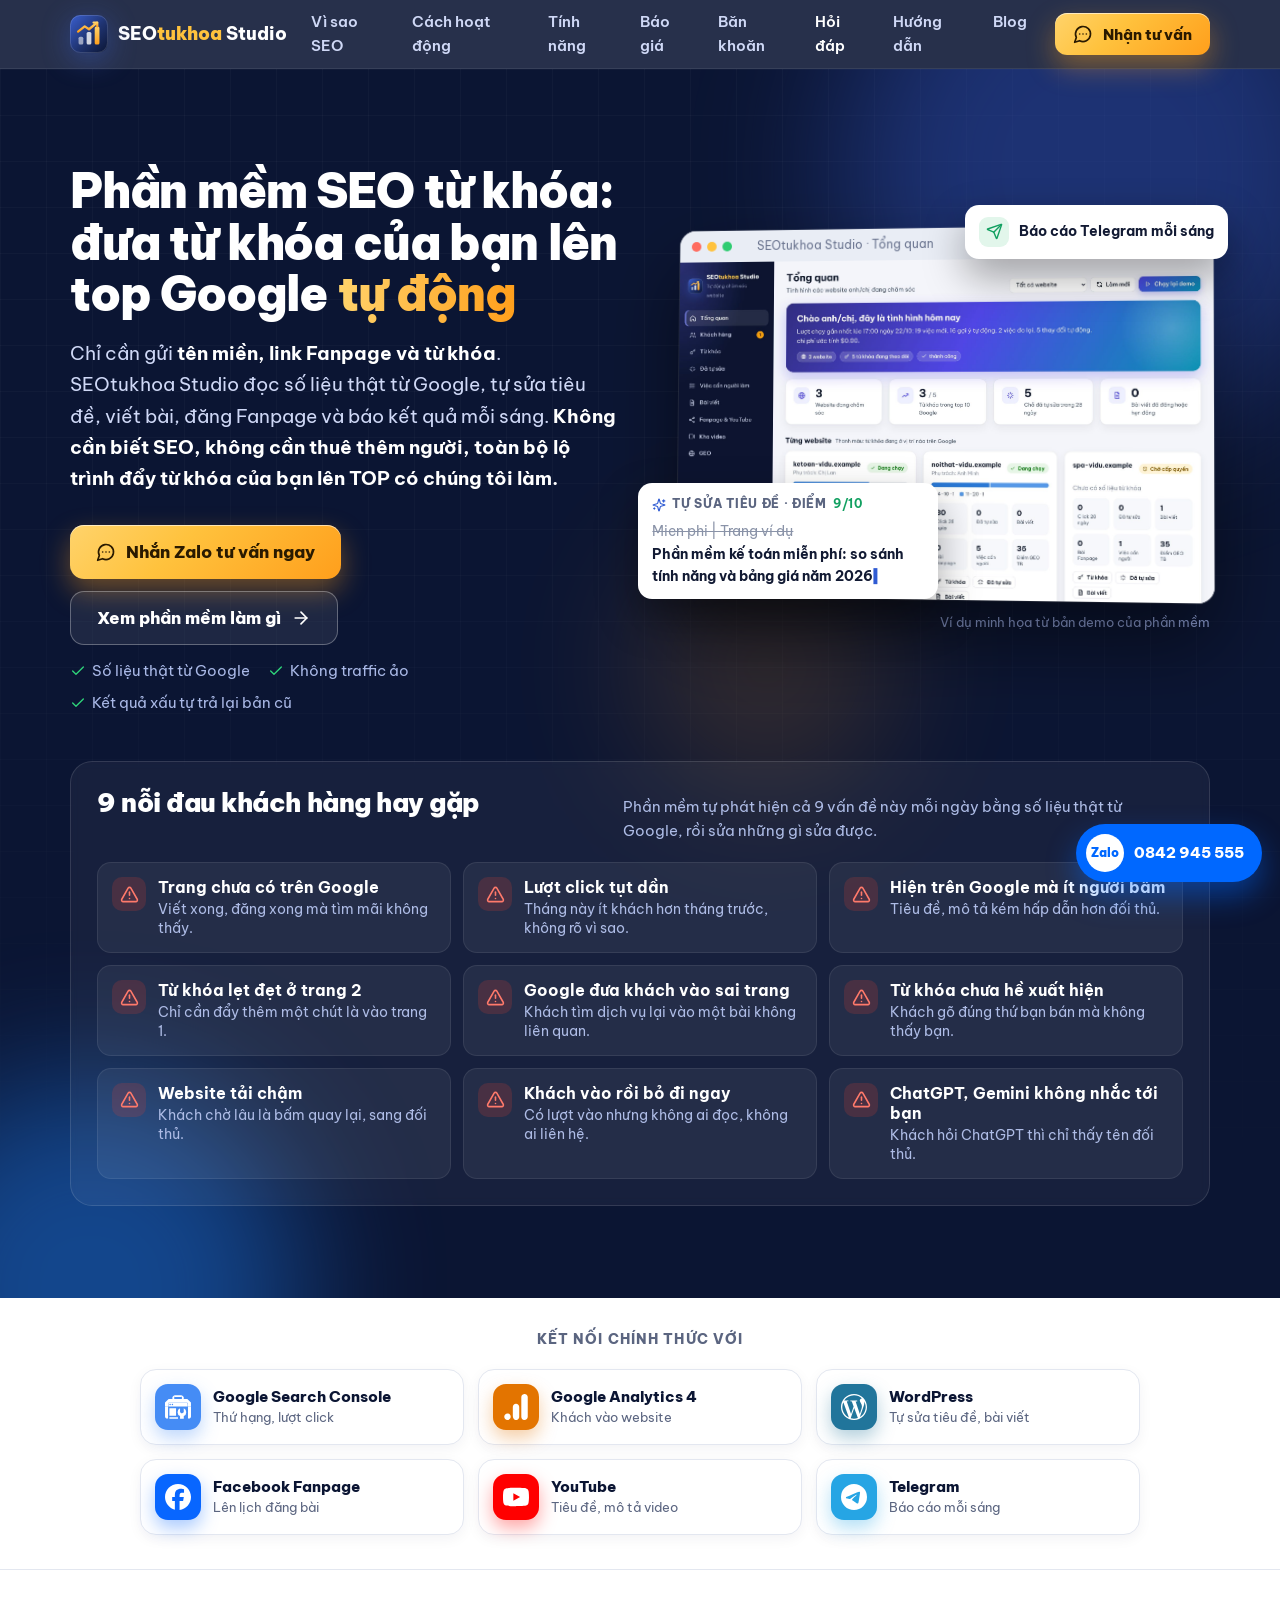
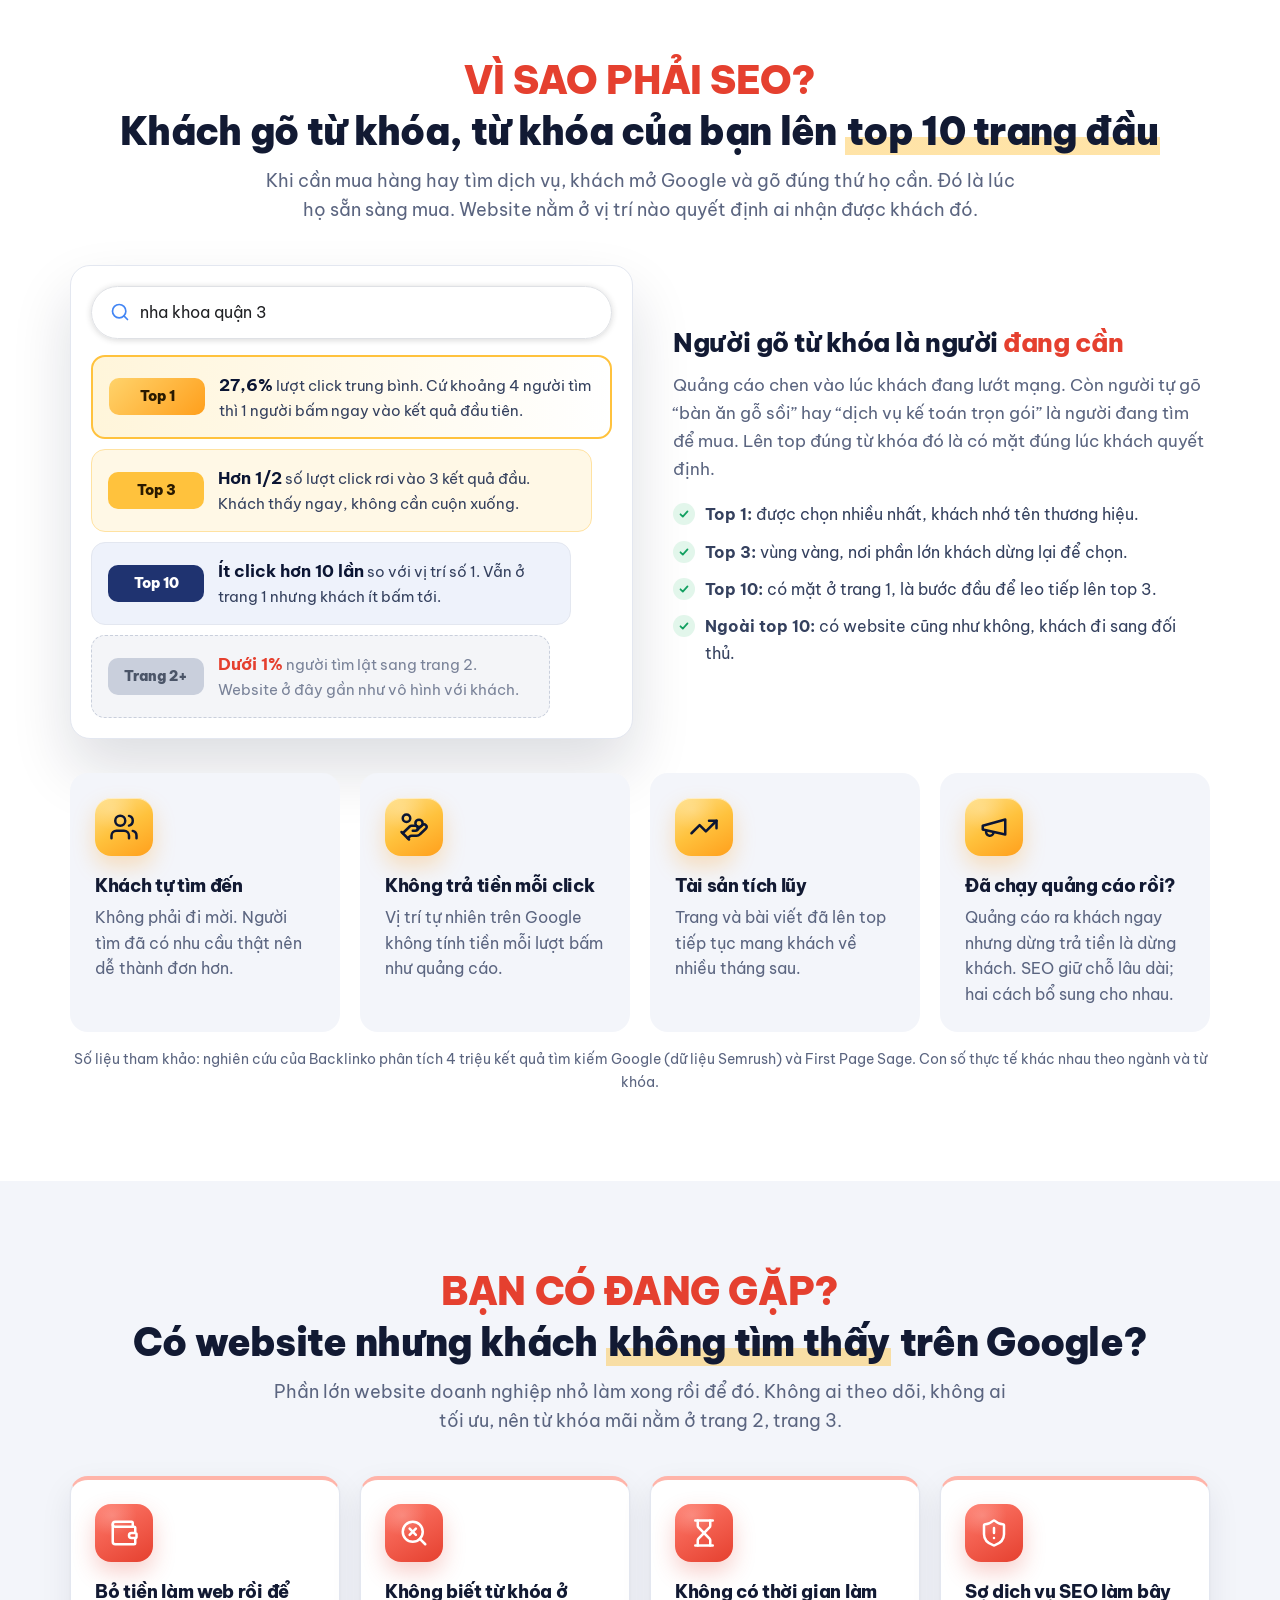
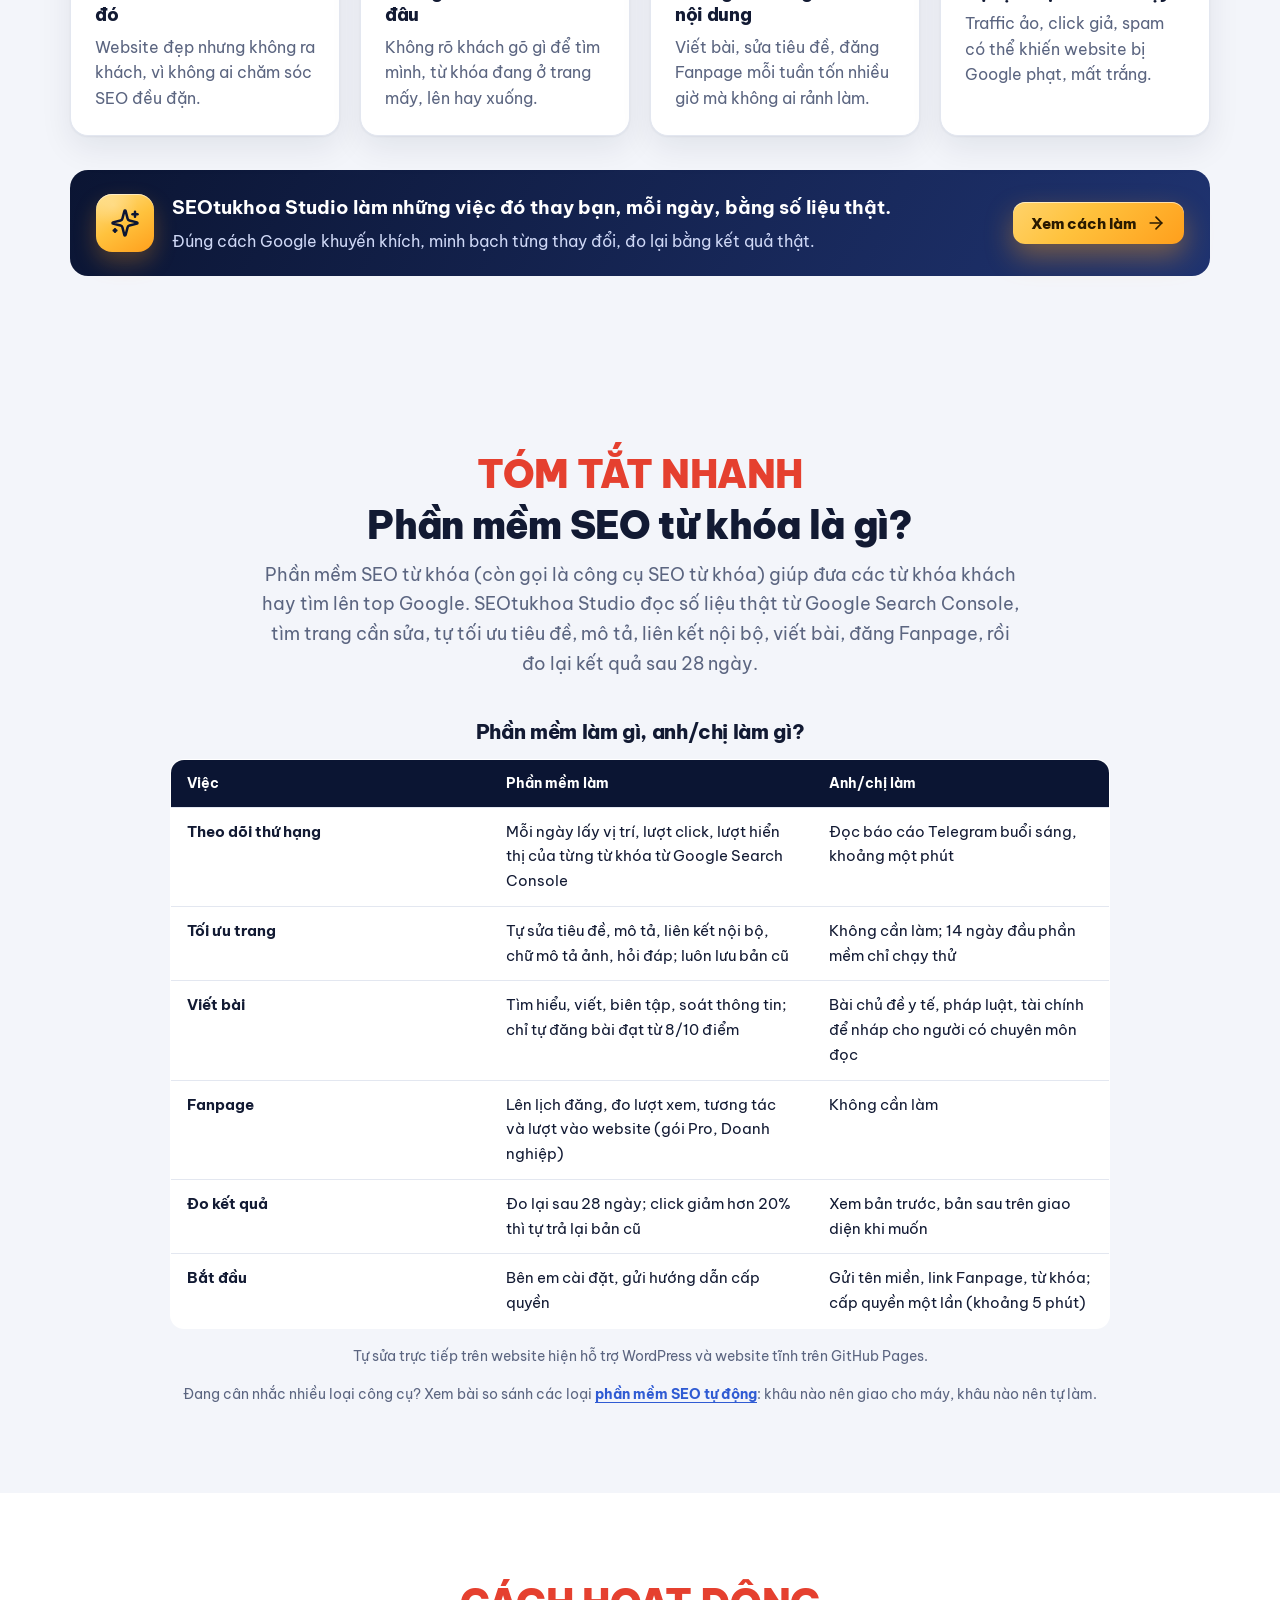
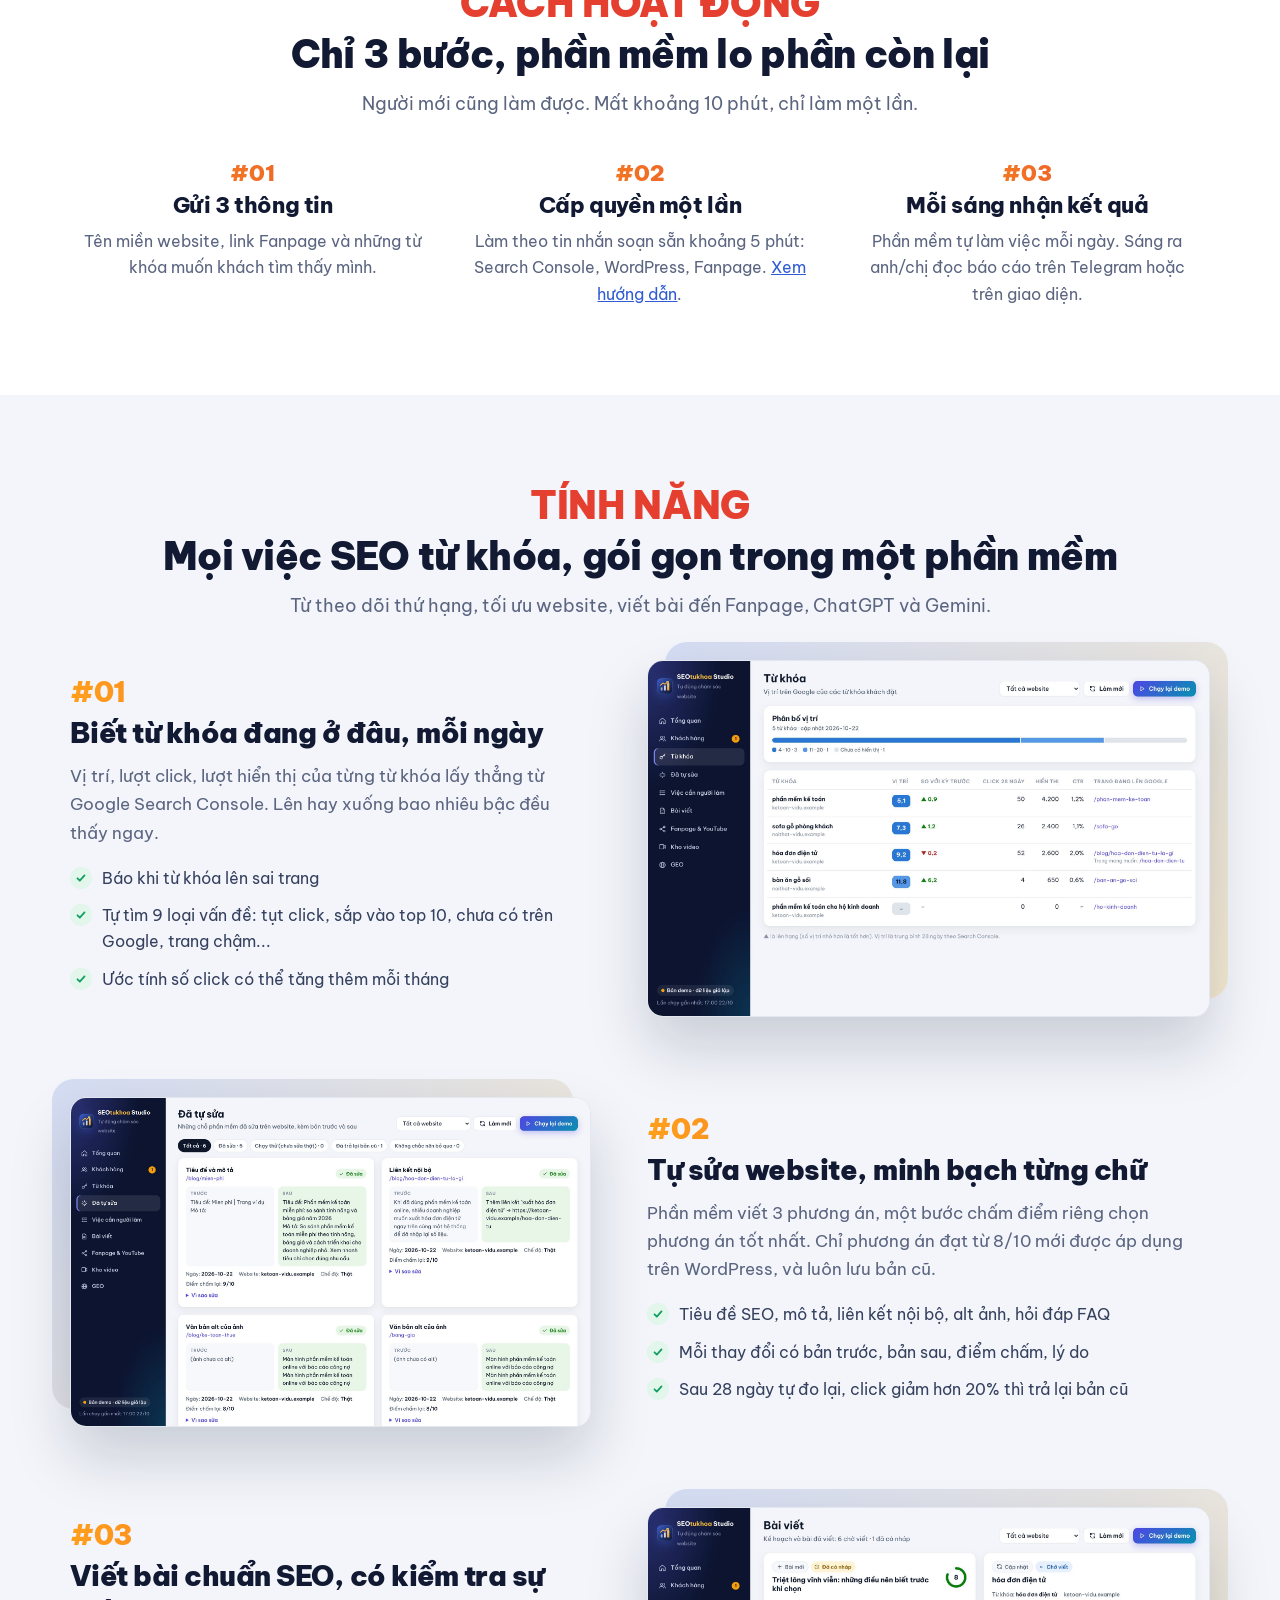
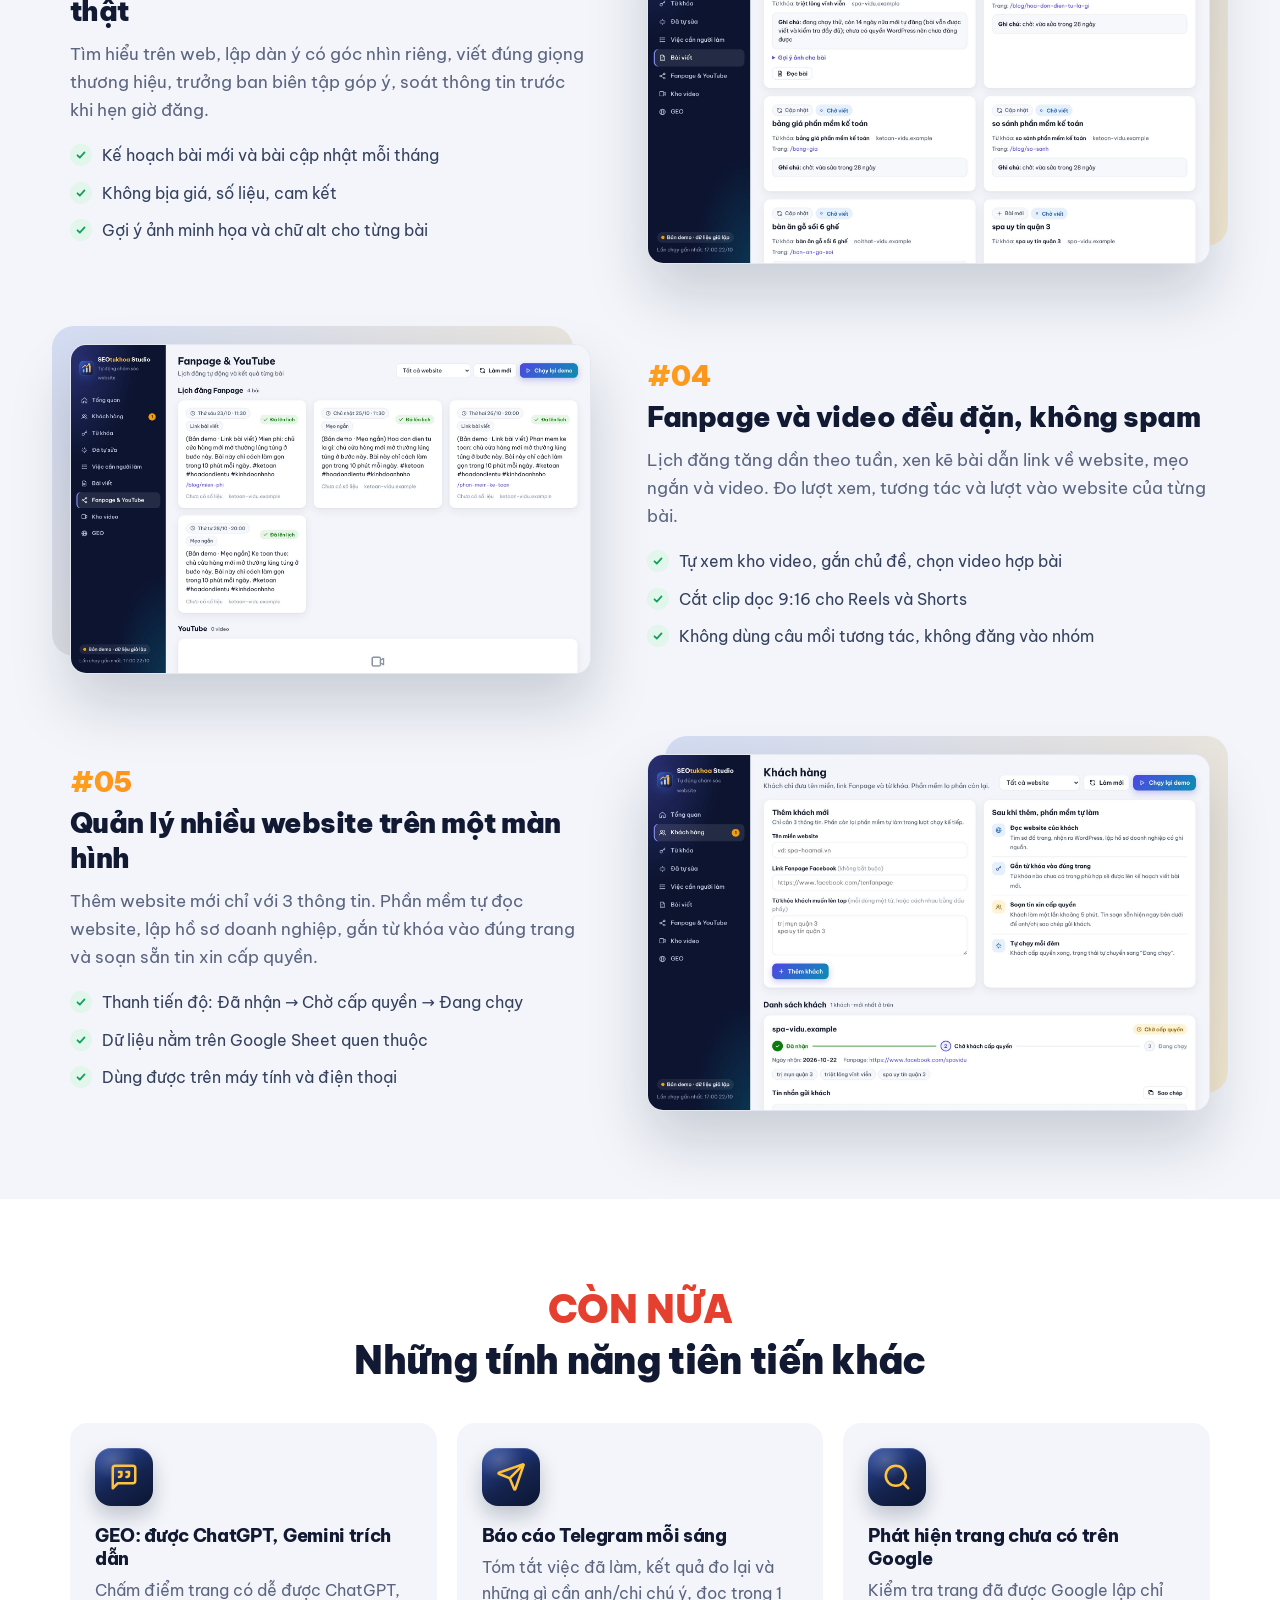
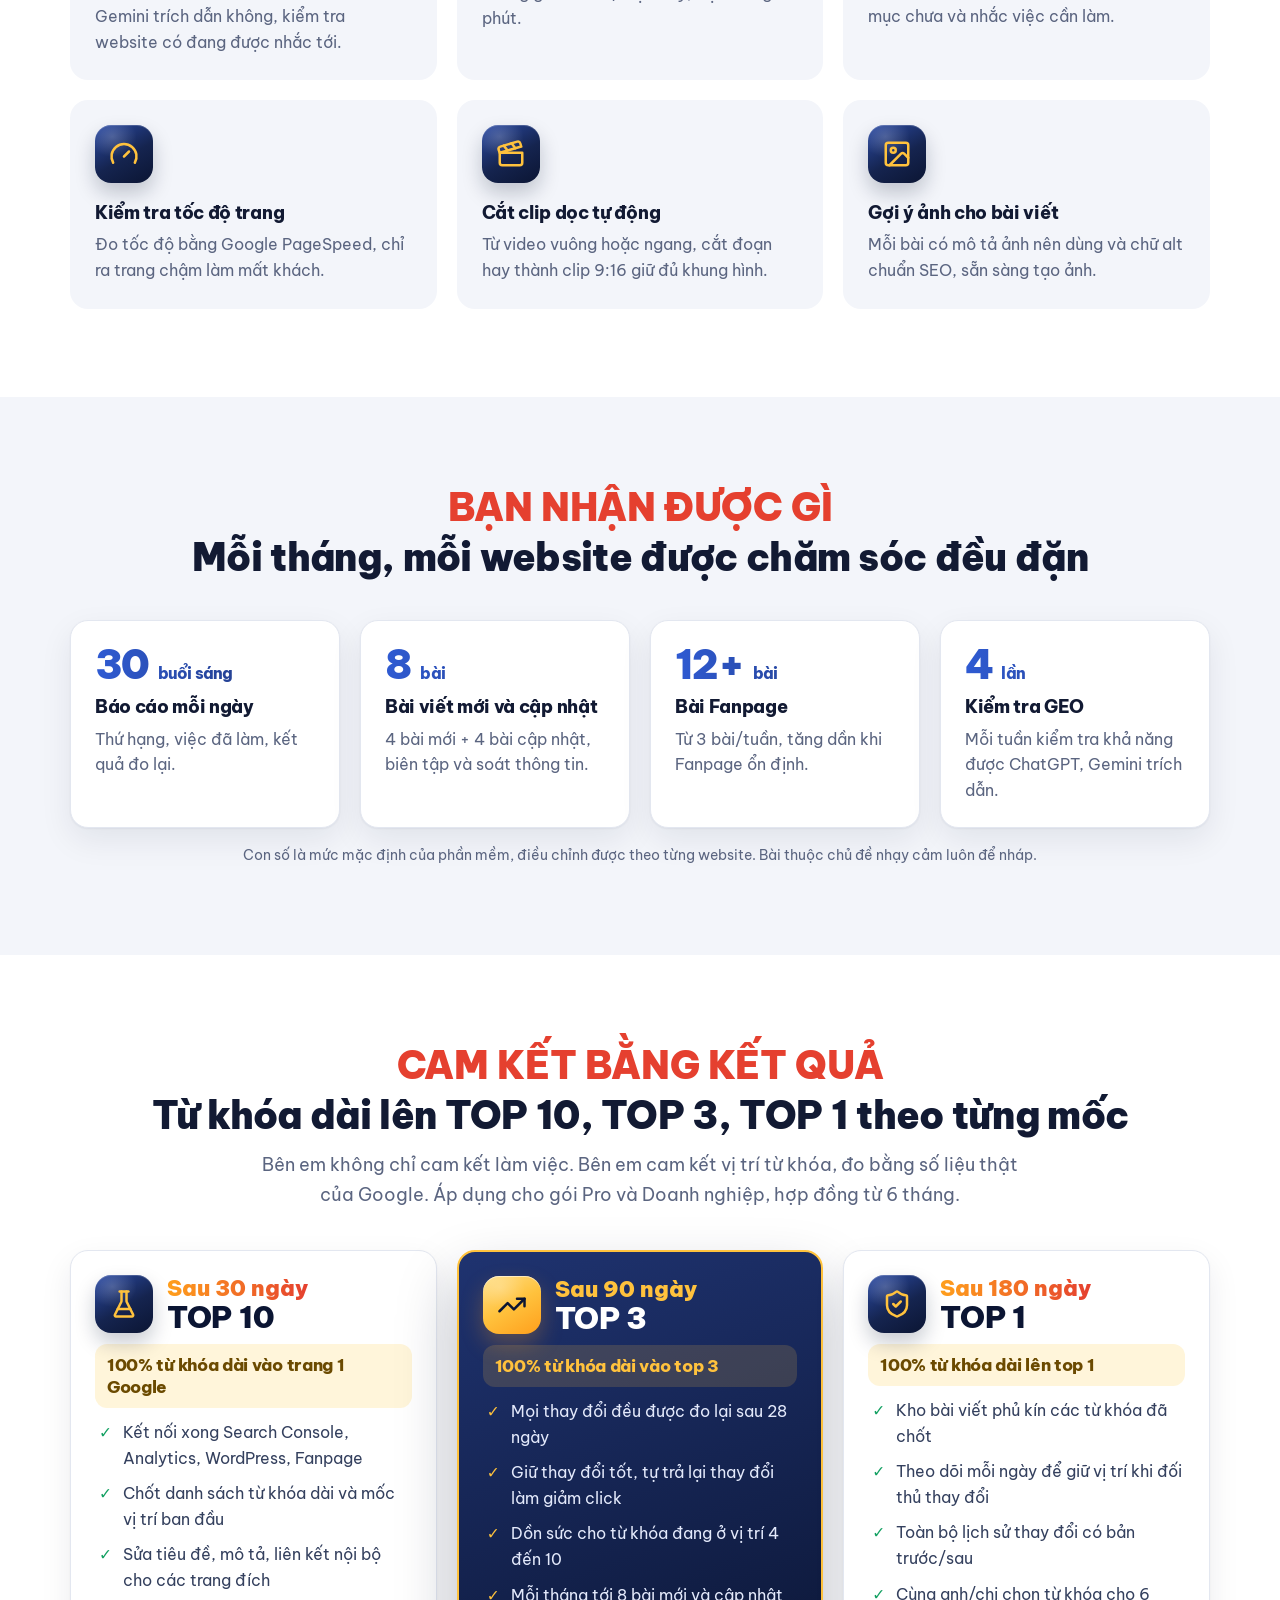
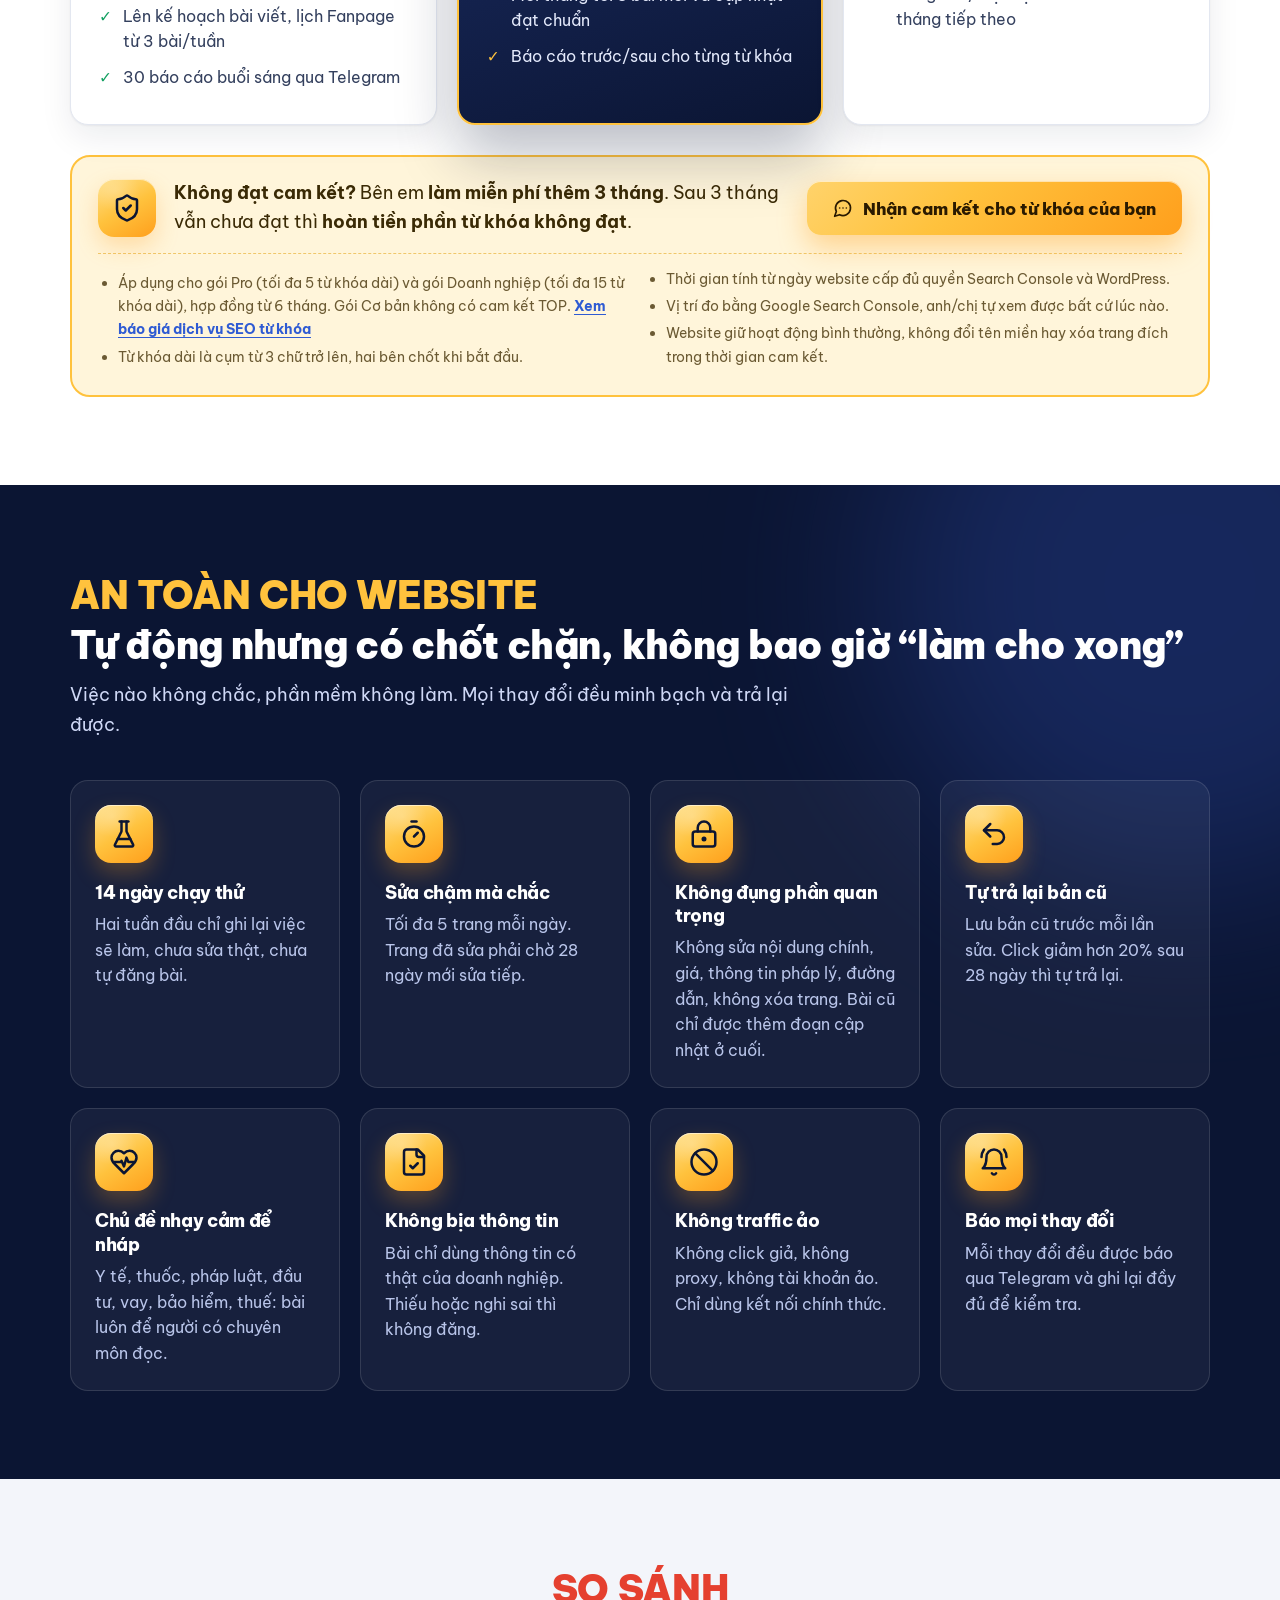
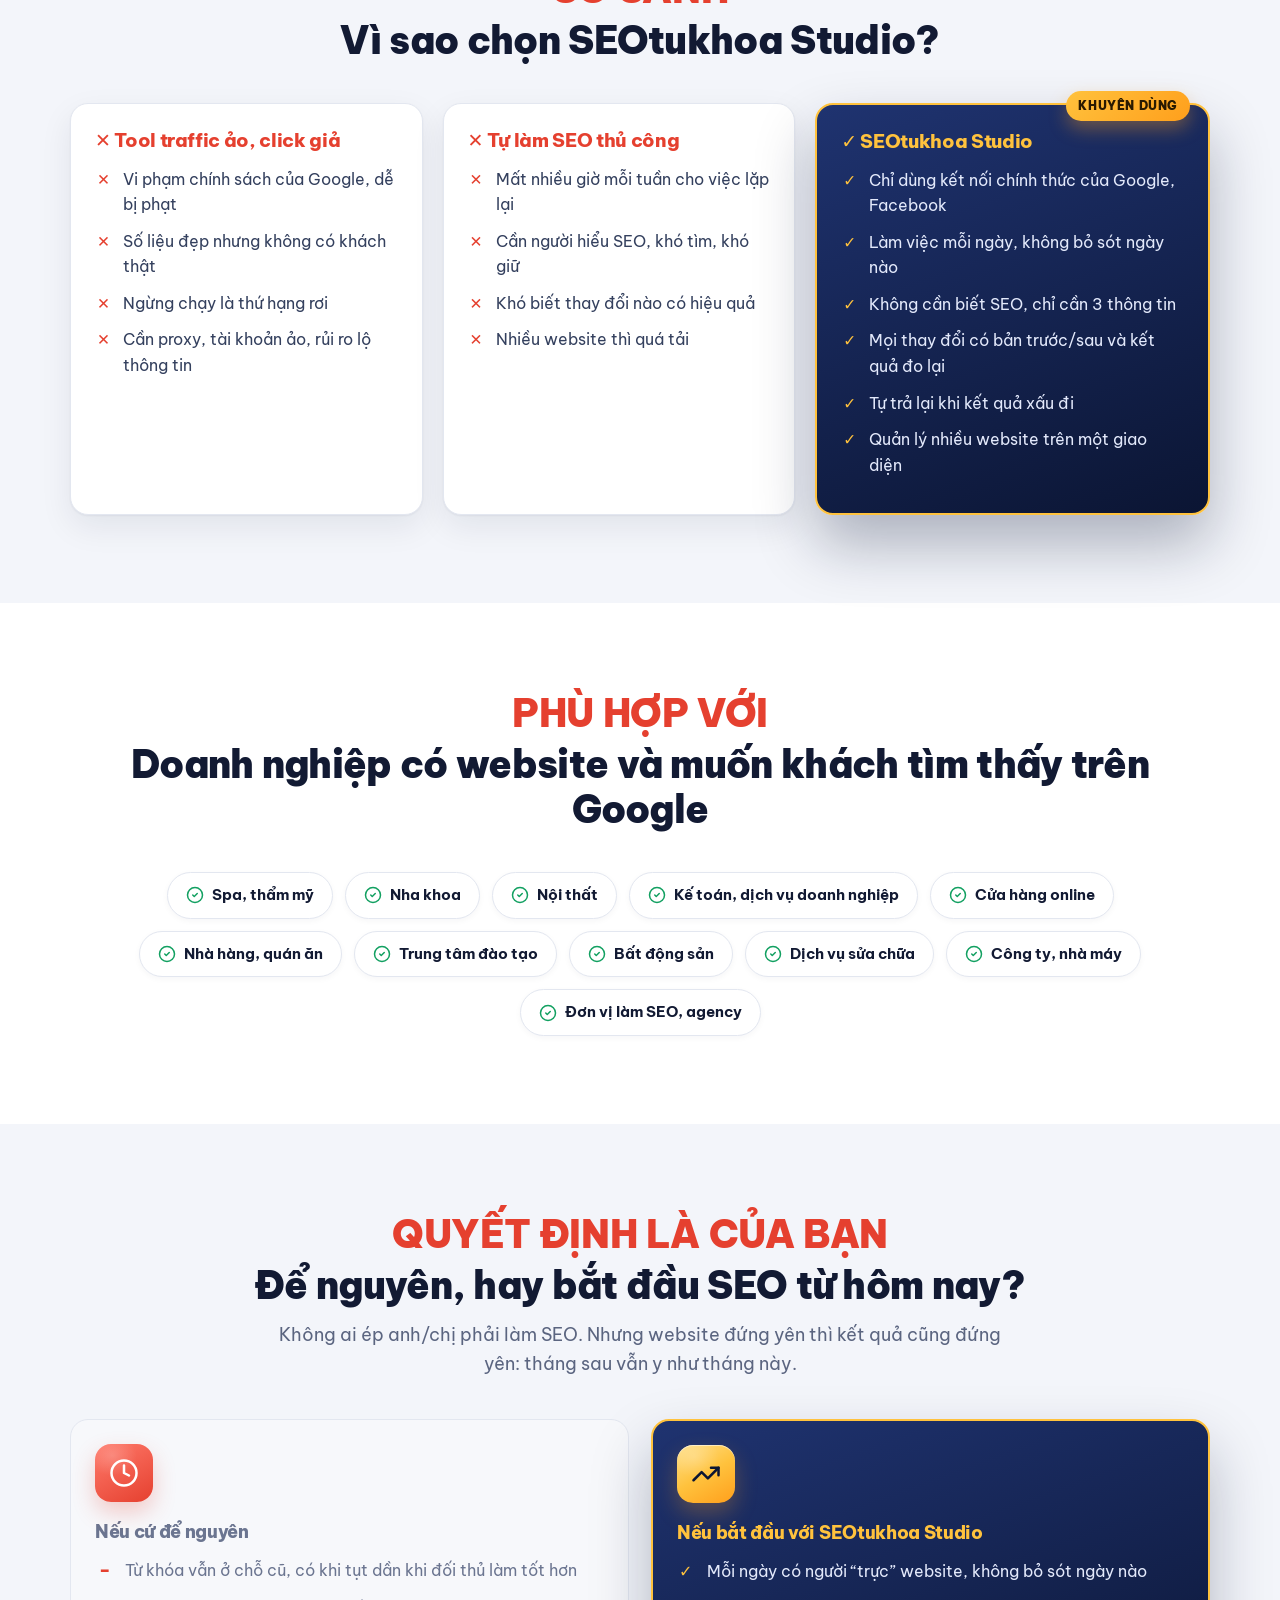
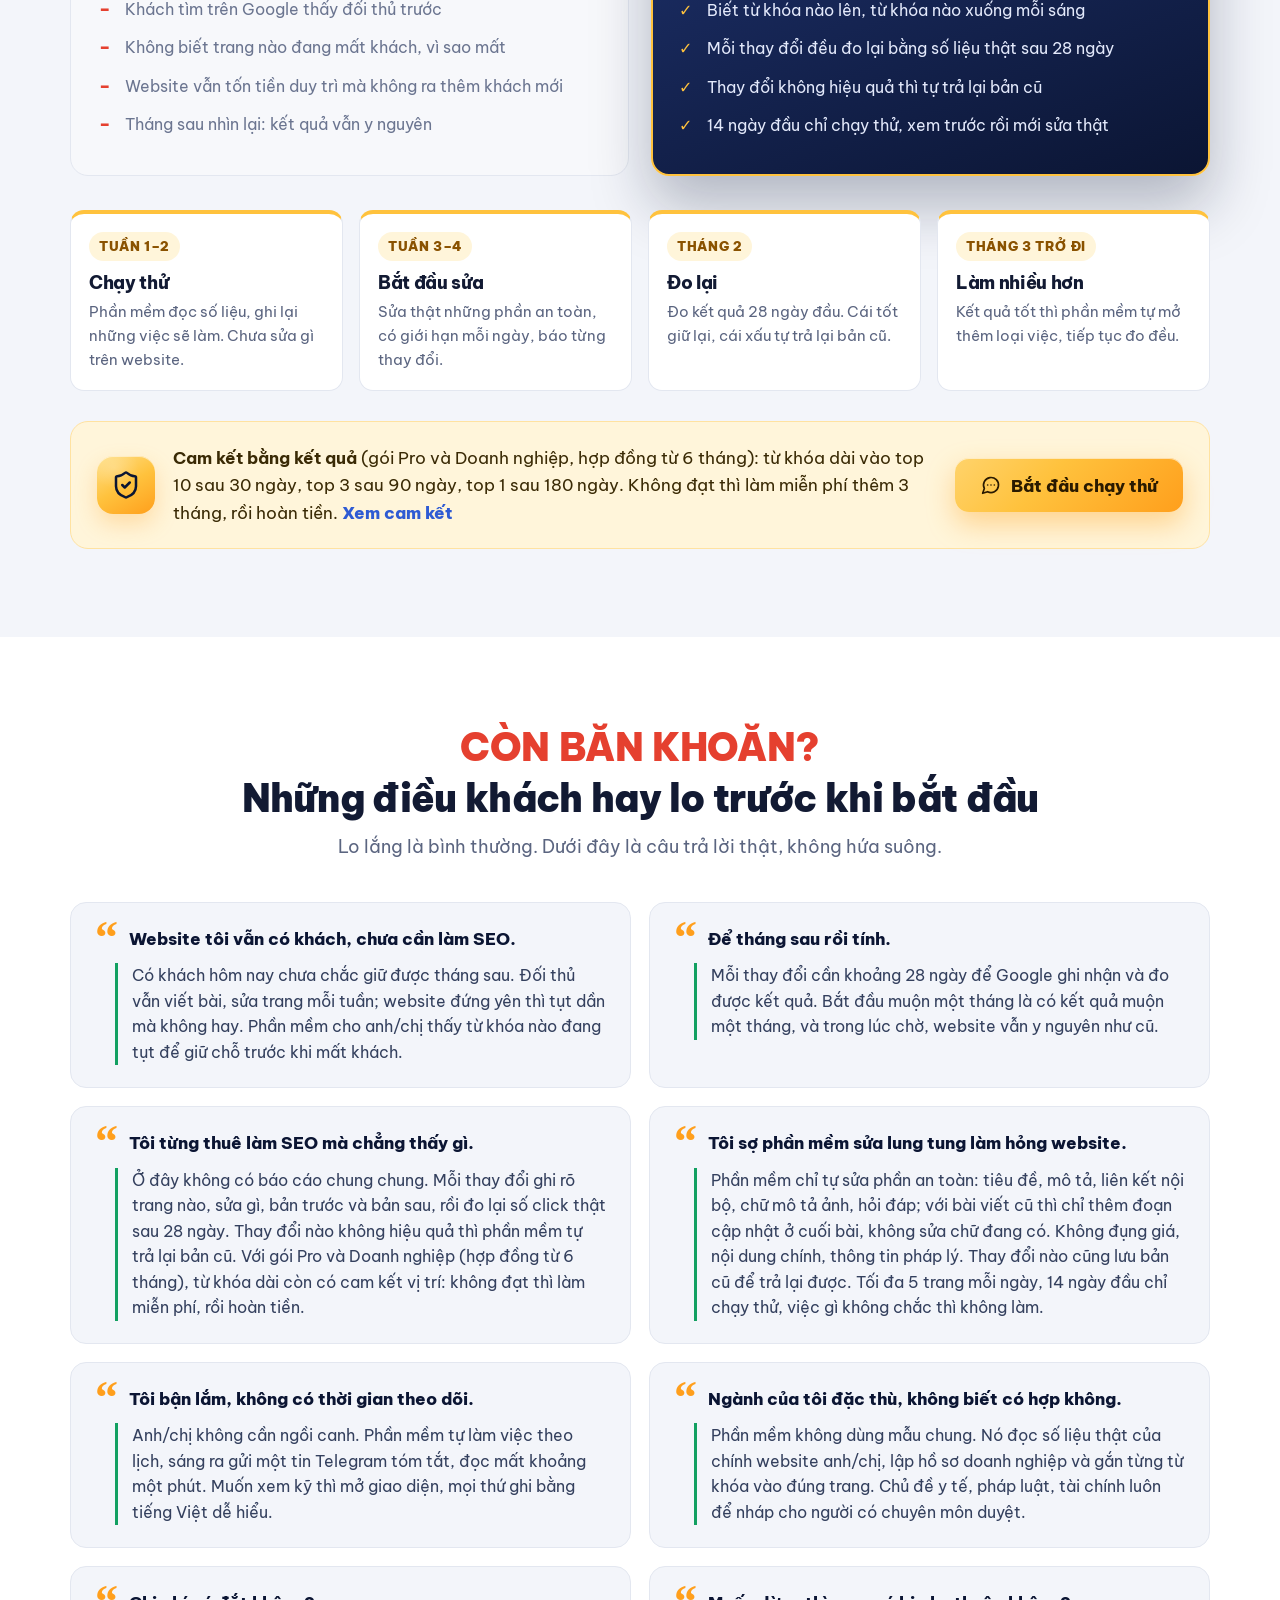
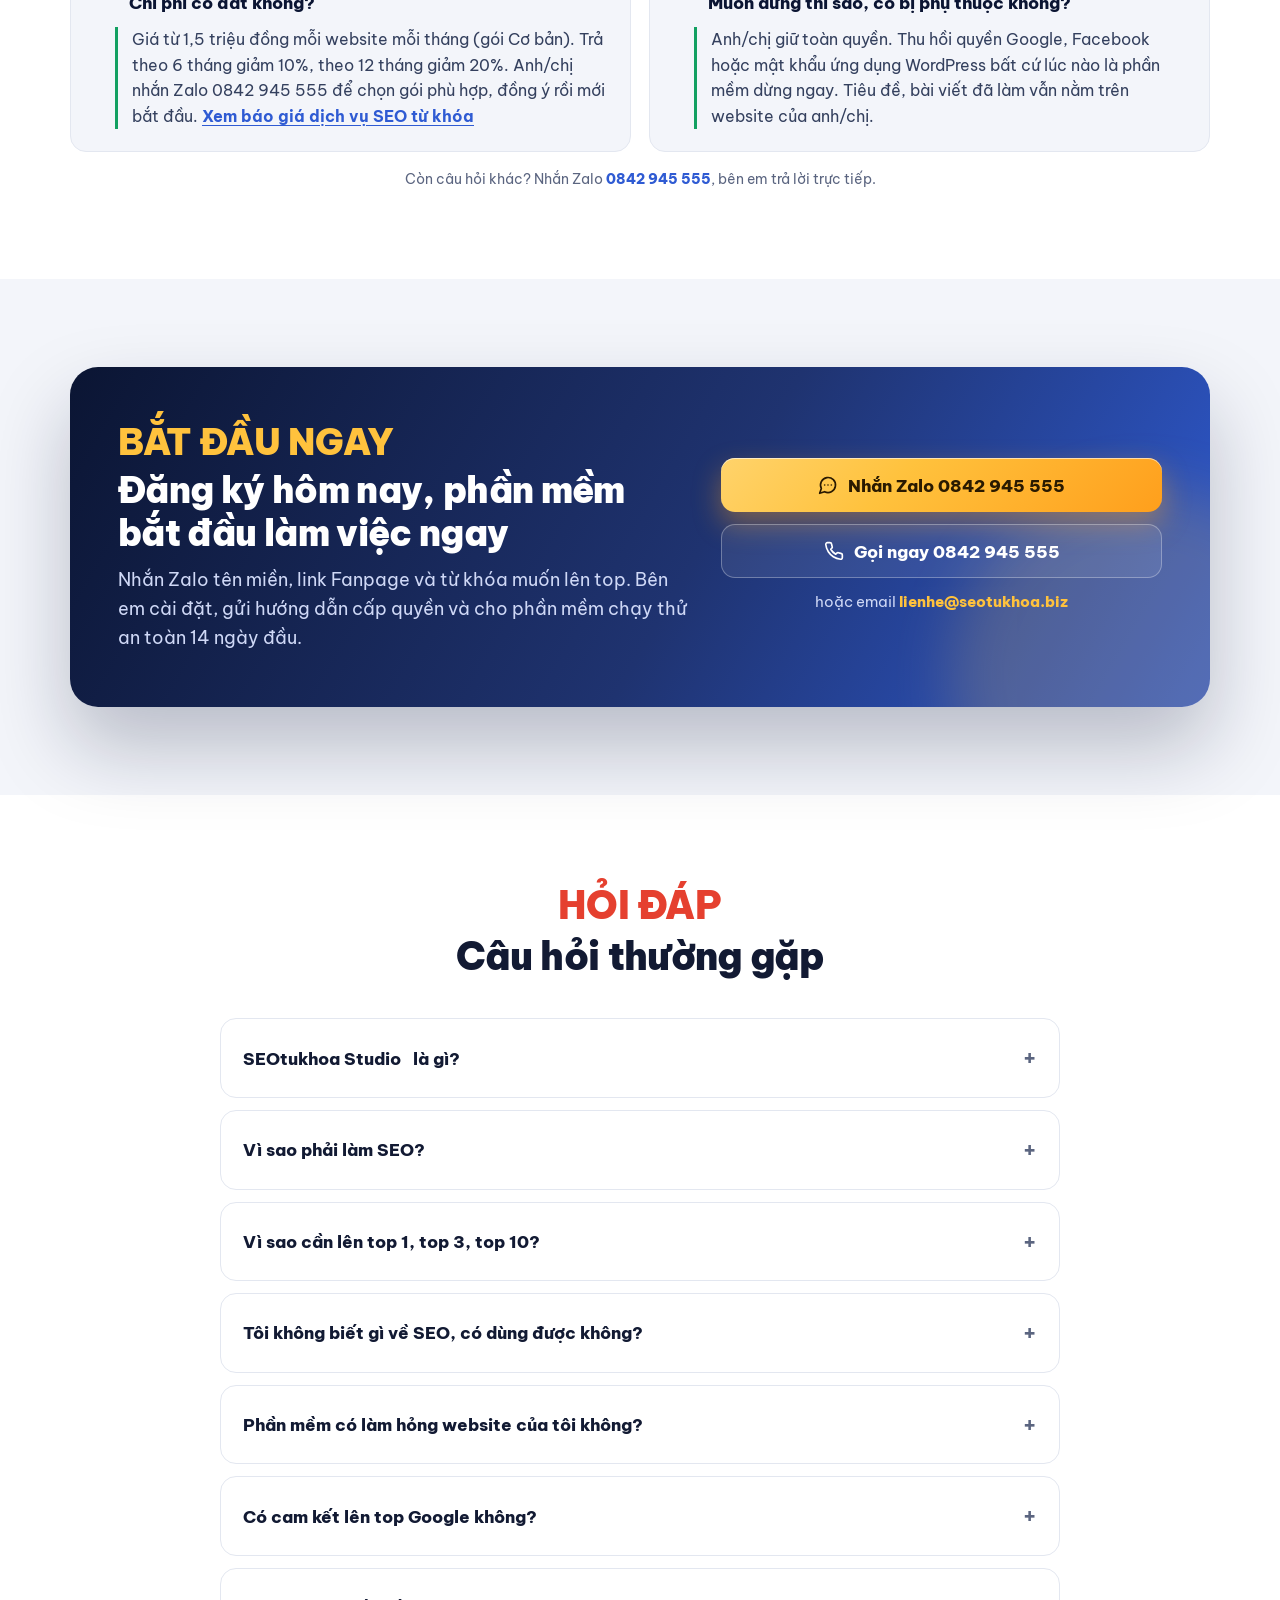
==== commit 9340bee3: "Trang chủ, báo giá, hướng dẫn: tóm tắt phần mềm SEO từ khóa, hỏi đáp báo giá, tác giả và ngày cập nh" ====
--- a/index.html
+++ b/index.html
@@ -5,6 +5,7 @@
 <meta name="viewport" content="width=device-width, initial-scale=1">
 <title>Phần mềm SEO từ khóa – Đưa từ khóa lên top Google tự động | SEOtukhoa</title>
 <meta name="description" content="Phần mềm SEO từ khóa: theo dõi thứ hạng, tự tối ưu tiêu đề, viết bài, đăng Fanpage bằng số liệu thật từ Google. Không traffic ảo. Zalo 0842 945 555.">
+<meta name="author" content="SEOtukhoa Studio">
 <link rel="canonical" href="https://seotukhoa.biz/">
 <meta name="robots" content="index, follow, max-image-preview:large">
 <meta name="theme-color" content="#0b1533">
@@ -32,7 +33,7 @@
 <script type="application/ld+json">{"@context": "https://schema.org", "@type": "Organization", "name": "SEOtukhoa Studio", "url": "https://seotukhoa.biz/", "logo": "https://seotukhoa.biz/assets/apple-touch-icon.png", "email": "lienhe@seotukhoa.biz", "contactPoint": [{"@type": "ContactPoint", "telephone": "+84842945555", "contactType": "customer service", "areaServed": "VN", "availableLanguage": ["Vietnamese"]}]}</script>
 <script type="application/ld+json">{"@context": "https://schema.org", "@type": "WebSite", "name": "SEOtukhoa Studio", "url": "https://seotukhoa.biz/", "inLanguage": "vi"}</script>
 <script type="application/ld+json">{"@context": "https://schema.org", "@type": "SoftwareApplication", "name": "SEOtukhoa Studio", "applicationCategory": "BusinessApplication", "operatingSystem": "Windows 10, Windows 11", "url": "https://seotukhoa.biz/", "inLanguage": "vi", "description": "Phần mềm SEO từ khóa: theo dõi thứ hạng, tự tối ưu tiêu đề, viết bài, đăng Fanpage bằng số liệu thật từ Google. Không traffic ảo. Zalo 0842 945 555.", "publisher": {"@type": "Organization", "name": "SEOtukhoa Studio"}, "featureList": ["Theo dõi thứ hạng từ khóa hằng ngày bằng Google Search Console", "Tự tối ưu tiêu đề, mô tả, liên kết nội bộ, alt ảnh, FAQ trên WordPress", "Viết bài chuẩn SEO có kiểm tra sự thật", "Lên lịch đăng Fanpage và YouTube", "Kiểm tra GEO: tối ưu để được ChatGPT, Gemini trích dẫn", "Đo lại sau 28 ngày, tự hoàn tác khi kết quả xấu", "Báo cáo Telegram mỗi sáng"]}</script>
-<script type="application/ld+json">{"@context": "https://schema.org", "@type": "FAQPage", "mainEntity": [{"@type": "Question", "name": "Website tôi vẫn có khách, chưa cần làm SEO.", "acceptedAnswer": {"@type": "Answer", "text": "Có khách hôm nay chưa chắc giữ được tháng sau. Đối thủ vẫn viết bài, sửa trang mỗi tuần; website đứng yên thì tụt dần mà không hay. Phần mềm cho anh/chị thấy từ khóa nào đang tụt để giữ chỗ trước khi mất khách."}}, {"@type": "Question", "name": "Để tháng sau rồi tính.", "acceptedAnswer": {"@type": "Answer", "text": "Mỗi thay đổi cần khoảng 28 ngày để Google ghi nhận và đo được kết quả. Bắt đầu muộn một tháng là có kết quả muộn một tháng, và trong lúc chờ, website vẫn y nguyên như cũ."}}, {"@type": "Question", "name": "Tôi từng thuê làm SEO mà chẳng thấy gì.", "acceptedAnswer": {"@type": "Answer", "text": "Ở đây không có báo cáo chung chung. Mỗi thay đổi ghi rõ trang nào, sửa gì, bản trước và bản sau, rồi đo lại số click thật sau 28 ngày. Thay đổi nào không hiệu quả thì phần mềm tự trả lại bản cũ. Với gói Pro và Doanh nghiệp (hợp đồng từ 6 tháng), từ khóa dài còn có cam kết vị trí: không đạt thì làm miễn phí, rồi hoàn tiền."}}, {"@type": "Question", "name": "Tôi sợ phần mềm sửa lung tung làm hỏng website.", "acceptedAnswer": {"@type": "Answer", "text": "Phần mềm chỉ tự sửa phần an toàn: tiêu đề, mô tả, liên kết nội bộ, chữ mô tả ảnh, hỏi đáp; với bài viết cũ thì chỉ thêm đoạn cập nhật ở cuối bài, không sửa chữ đang có. Không đụng giá, nội dung chính, thông tin pháp lý. Thay đổi nào cũng lưu bản cũ để trả lại được. Tối đa 5 trang mỗi ngày, 14 ngày đầu chỉ chạy thử, việc gì không chắc thì không làm."}}, {"@type": "Question", "name": "Tôi bận lắm, không có thời gian theo dõi.", "acceptedAnswer": {"@type": "Answer", "text": "Anh/chị không cần ngồi canh. Phần mềm tự làm việc theo lịch, sáng ra gửi một tin Telegram tóm tắt, đọc mất khoảng một phút. Muốn xem kỹ thì mở giao diện, mọi thứ ghi bằng tiếng Việt dễ hiểu."}}, {"@type": "Question", "name": "Ngành của tôi đặc thù, không biết có hợp không.", "acceptedAnswer": {"@type": "Answer", "text": "Phần mềm không dùng mẫu chung. Nó đọc số liệu thật của chính website anh/chị, lập hồ sơ doanh nghiệp và gắn từng từ khóa vào đúng trang. Chủ đề y tế, pháp luật, tài chính luôn để nháp cho người có chuyên môn duyệt."}}, {"@type": "Question", "name": "Chi phí có đắt không?", "acceptedAnswer": {"@type": "Answer", "text": "Giá từ 1,5 triệu đồng mỗi website mỗi tháng (gói Cơ bản). Trả theo 6 tháng giảm 10%, theo 12 tháng giảm 20%. Anh/chị nhắn Zalo 0842 945 555 để chọn gói phù hợp, đồng ý rồi mới bắt đầu. Xem báo giá"}}, {"@type": "Question", "name": "Muốn dừng thì sao, có bị phụ thuộc không?", "acceptedAnswer": {"@type": "Answer", "text": "Anh/chị giữ toàn quyền. Thu hồi quyền Google, Facebook hoặc mật khẩu ứng dụng WordPress bất cứ lúc nào là phần mềm dừng ngay. Tiêu đề, bài viết đã làm vẫn nằm trên website của anh/chị."}}, {"@type": "Question", "name": "SEOtukhoa Studio là gì?", "acceptedAnswer": {"@type": "Answer", "text": "Là phần mềm SEO từ khóa tự động. Phần mềm đọc số liệu thật từ Google Search Console, tìm những chỗ cần sửa trên website, tự tối ưu tiêu đề, mô tả, liên kết, viết bài, đăng Fanpage, rồi đo lại kết quả sau 28 ngày. Mọi việc chạy tự động hằng ngày."}}, {"@type": "Question", "name": "Vì sao phải làm SEO?", "acceptedAnswer": {"@type": "Answer", "text": "Vì khách hàng tìm mua bằng Google. Khi gõ từ khóa, họ chỉ bấm vào vài kết quả đầu tiên: vị trí số 1 nhận trung bình khoảng 27,6% lượt click, ba vị trí đầu nhận hơn một nửa, còn dưới 1% người tìm lật sang trang 2 (theo nghiên cứu của Backlinko và First Page Sage). Website không lên top thì khách đi sang đối thủ."}}, {"@type": "Question", "name": "Vì sao cần lên top 1, top 3, top 10?", "acceptedAnswer": {"@type": "Answer", "text": "Top 10 là có mặt ở trang 1 Google, bước đầu để được nhìn thấy. Top 3 là vùng khách thấy ngay mà không cần cuộn, nơi phần lớn lượt click rơi vào. Top 1 được chọn nhiều nhất, nhiều hơn vị trí số 10 khoảng 10 lần. Mỗi bậc lên là thêm khách."}}, {"@type": "Question", "name": "Tôi không biết gì về SEO, có dùng được không?", "acceptedAnswer": {"@type": "Answer", "text": "Được. Anh/chị chỉ cần gửi tên miền, link Fanpage, từ khóa muốn lên top và cấp quyền một lần theo hướng dẫn (khoảng 5 phút). Phần mềm tự làm các việc còn lại và báo kết quả bằng tiếng Việt dễ hiểu."}}, {"@type": "Question", "name": "Phần mềm có làm hỏng website của tôi không?", "acceptedAnswer": {"@type": "Answer", "text": "Phần mềm chỉ tự sửa những phần an toàn (tiêu đề SEO, mô tả, liên kết nội bộ, chữ mô tả ảnh, hỏi đáp). Khi website đã có kết quả tốt, phần mềm còn có thể thêm một đoạn cập nhật vào cuối bài viết cũ, không sửa chữ đang có. Phần mềm không sửa nội dung chính, giá, thông tin pháp lý hay đường dẫn, không xóa trang. 14 ngày đầu chỉ chạy thử. Mọi thay đổi đều lưu bản cũ; kết quả xấu đi thì tự trả lại."}}, {"@type": "Question", "name": "Có cam kết lên top Google không?", "acceptedAnswer": {"@type": "Answer", "text": "Có, cho gói Pro (tối đa 5 từ khóa dài) và gói Doanh nghiệp (tối đa 15 từ khóa dài), hợp đồng từ 6 tháng. Từ khóa dài là cụm từ 3 chữ trở lên, hai bên chốt khi bắt đầu. 100% từ khóa đã chốt vào top 10 sau 30 ngày, vào top 3 sau 90 ngày và lên top 1 sau 180 ngày, đo bằng Google Search Console. Không đạt thì bên em làm miễn phí thêm 3 tháng; vẫn chưa đạt thì hoàn tiền phần từ khóa không đạt. Gói Cơ bản không có cam kết TOP. Xem báo giá"}}, {"@type": "Question", "name": "Bao lâu thì thấy kết quả?", "acceptedAnswer": {"@type": "Answer", "text": "Thường cần vài tuần đến vài tháng, tùy mức cạnh tranh của từ khóa và tình trạng website. Anh/chị theo dõi thứ hạng từng từ khóa mỗi ngày trên giao diện và qua báo cáo buổi sáng."}}, {"@type": "Question", "name": "Bài viết do phần mềm viết có bị Google phạt không?", "acceptedAnswer": {"@type": "Answer", "text": "Google không phạt nội dung vì cách viết ra, mà phạt nội dung kém chất lượng, sản xuất hàng loạt. Vì vậy mỗi bài đều được biên tập, soát thông tin, chỉ đăng bài đạt từ 8/10 điểm, và giới hạn số bài mỗi tháng. Chủ đề y tế, pháp luật, tài chính luôn để nháp cho người có chuyên môn đọc."}}, {"@type": "Question", "name": "Phần mềm có tạo lượt truy cập ảo không?", "acceptedAnswer": {"@type": "Answer", "text": "Không. SEOtukhoa Studio không tạo click giả, không dùng proxy, không tạo tài khoản ảo, không đăng vào nhóm Facebook. Đó là những cách vi phạm chính sách và có thể khiến website bị phạt."}}, {"@type": "Question", "name": "Website không dùng WordPress thì sao?", "acceptedAnswer": {"@type": "Answer", "text": "Vẫn dùng được phần theo dõi từ khóa, phân tích, viết bài (xuất file để đăng), kiểm tra GEO và Fanpage. Riêng việc tự sửa trực tiếp trên website hiện hỗ trợ WordPress và website tĩnh trên GitHub Pages."}}, {"@type": "Question", "name": "Thông tin tài khoản của tôi có an toàn không?", "acceptedAnswer": {"@type": "Answer", "text": "Phần mềm không cần mật khẩu chính của anh/chị. Google và Facebook dùng cách cấp quyền riêng, WordPress dùng mật khẩu ứng dụng riêng; anh/chị thu hồi được bất cứ lúc nào."}}, {"@type": "Question", "name": "Tôi chưa chắc có nên làm SEO không?", "acceptedAnswer": {"@type": "Answer", "text": "Quyết định là của anh/chị. 14 ngày đầu phần mềm chỉ chạy thử: ghi lại những việc sẽ làm, chưa sửa gì trên website. Anh/chị xem trước rồi hãy quyết định có cho sửa thật hay không."}}, {"@type": "Question", "name": "Đăng ký như thế nào?", "acceptedAnswer": {"@type": "Answer", "text": "Nhắn Zalo 0842 945 555 tên miền, link Fanpage và từ khóa muốn lên top. Bên em cài đặt, gửi hướng dẫn cấp quyền và cho phần mềm chạy thử ngay."}}]}</script>
+<script type="application/ld+json">{"@context": "https://schema.org", "@type": "FAQPage", "mainEntity": [{"@type": "Question", "name": "Website tôi vẫn có khách, chưa cần làm SEO.", "acceptedAnswer": {"@type": "Answer", "text": "Có khách hôm nay chưa chắc giữ được tháng sau. Đối thủ vẫn viết bài, sửa trang mỗi tuần; website đứng yên thì tụt dần mà không hay. Phần mềm cho anh/chị thấy từ khóa nào đang tụt để giữ chỗ trước khi mất khách."}}, {"@type": "Question", "name": "Để tháng sau rồi tính.", "acceptedAnswer": {"@type": "Answer", "text": "Mỗi thay đổi cần khoảng 28 ngày để Google ghi nhận và đo được kết quả. Bắt đầu muộn một tháng là có kết quả muộn một tháng, và trong lúc chờ, website vẫn y nguyên như cũ."}}, {"@type": "Question", "name": "Tôi từng thuê làm SEO mà chẳng thấy gì.", "acceptedAnswer": {"@type": "Answer", "text": "Ở đây không có báo cáo chung chung. Mỗi thay đổi ghi rõ trang nào, sửa gì, bản trước và bản sau, rồi đo lại số click thật sau 28 ngày. Thay đổi nào không hiệu quả thì phần mềm tự trả lại bản cũ. Với gói Pro và Doanh nghiệp (hợp đồng từ 6 tháng), từ khóa dài còn có cam kết vị trí: không đạt thì làm miễn phí, rồi hoàn tiền."}}, {"@type": "Question", "name": "Tôi sợ phần mềm sửa lung tung làm hỏng website.", "acceptedAnswer": {"@type": "Answer", "text": "Phần mềm chỉ tự sửa phần an toàn: tiêu đề, mô tả, liên kết nội bộ, chữ mô tả ảnh, hỏi đáp; với bài viết cũ thì chỉ thêm đoạn cập nhật ở cuối bài, không sửa chữ đang có. Không đụng giá, nội dung chính, thông tin pháp lý. Thay đổi nào cũng lưu bản cũ để trả lại được. Tối đa 5 trang mỗi ngày, 14 ngày đầu chỉ chạy thử, việc gì không chắc thì không làm."}}, {"@type": "Question", "name": "Tôi bận lắm, không có thời gian theo dõi.", "acceptedAnswer": {"@type": "Answer", "text": "Anh/chị không cần ngồi canh. Phần mềm tự làm việc theo lịch, sáng ra gửi một tin Telegram tóm tắt, đọc mất khoảng một phút. Muốn xem kỹ thì mở giao diện, mọi thứ ghi bằng tiếng Việt dễ hiểu."}}, {"@type": "Question", "name": "Ngành của tôi đặc thù, không biết có hợp không.", "acceptedAnswer": {"@type": "Answer", "text": "Phần mềm không dùng mẫu chung. Nó đọc số liệu thật của chính website anh/chị, lập hồ sơ doanh nghiệp và gắn từng từ khóa vào đúng trang. Chủ đề y tế, pháp luật, tài chính luôn để nháp cho người có chuyên môn duyệt."}}, {"@type": "Question", "name": "Chi phí có đắt không?", "acceptedAnswer": {"@type": "Answer", "text": "Giá từ 1,5 triệu đồng mỗi website mỗi tháng (gói Cơ bản). Trả theo 6 tháng giảm 10%, theo 12 tháng giảm 20%. Anh/chị nhắn Zalo 0842 945 555 để chọn gói phù hợp, đồng ý rồi mới bắt đầu. Xem báo giá dịch vụ SEO từ khóa"}}, {"@type": "Question", "name": "Muốn dừng thì sao, có bị phụ thuộc không?", "acceptedAnswer": {"@type": "Answer", "text": "Anh/chị giữ toàn quyền. Thu hồi quyền Google, Facebook hoặc mật khẩu ứng dụng WordPress bất cứ lúc nào là phần mềm dừng ngay. Tiêu đề, bài viết đã làm vẫn nằm trên website của anh/chị."}}, {"@type": "Question", "name": "SEOtukhoa Studio là gì?", "acceptedAnswer": {"@type": "Answer", "text": "Là phần mềm SEO từ khóa tự động. Phần mềm đọc số liệu thật từ Google Search Console, tìm những chỗ cần sửa trên website, tự tối ưu tiêu đề, mô tả, liên kết, viết bài, đăng Fanpage, rồi đo lại kết quả sau 28 ngày. Mọi việc chạy tự động hằng ngày."}}, {"@type": "Question", "name": "Vì sao phải làm SEO?", "acceptedAnswer": {"@type": "Answer", "text": "Vì khách hàng tìm mua bằng Google. Khi gõ từ khóa, họ chỉ bấm vào vài kết quả đầu tiên: vị trí số 1 nhận trung bình khoảng 27,6% lượt click, ba vị trí đầu nhận hơn một nửa, còn dưới 1% người tìm lật sang trang 2 (theo nghiên cứu của Backlinko và First Page Sage). Website không lên top thì khách đi sang đối thủ."}}, {"@type": "Question", "name": "Vì sao cần lên top 1, top 3, top 10?", "acceptedAnswer": {"@type": "Answer", "text": "Top 10 là có mặt ở trang 1 Google, bước đầu để được nhìn thấy. Top 3 là vùng khách thấy ngay mà không cần cuộn, nơi phần lớn lượt click rơi vào. Top 1 được chọn nhiều nhất, nhiều hơn vị trí số 10 khoảng 10 lần. Mỗi bậc lên là thêm khách."}}, {"@type": "Question", "name": "Tôi không biết gì về SEO, có dùng được không?", "acceptedAnswer": {"@type": "Answer", "text": "Được. Anh/chị chỉ cần gửi tên miền, link Fanpage, từ khóa muốn lên top và cấp quyền một lần theo hướng dẫn (khoảng 5 phút). Phần mềm tự làm các việc còn lại và báo kết quả bằng tiếng Việt dễ hiểu."}}, {"@type": "Question", "name": "Phần mềm có làm hỏng website của tôi không?", "acceptedAnswer": {"@type": "Answer", "text": "Phần mềm chỉ tự sửa những phần an toàn (tiêu đề SEO, mô tả, liên kết nội bộ, chữ mô tả ảnh, hỏi đáp). Khi website đã có kết quả tốt, phần mềm còn có thể thêm một đoạn cập nhật vào cuối bài viết cũ, không sửa chữ đang có. Phần mềm không sửa nội dung chính, giá, thông tin pháp lý hay đường dẫn, không xóa trang. 14 ngày đầu chỉ chạy thử. Mọi thay đổi đều lưu bản cũ; kết quả xấu đi thì tự trả lại."}}, {"@type": "Question", "name": "Có cam kết lên top Google không?", "acceptedAnswer": {"@type": "Answer", "text": "Có, cho gói Pro (tối đa 5 từ khóa dài) và gói Doanh nghiệp (tối đa 15 từ khóa dài), hợp đồng từ 6 tháng. Từ khóa dài là cụm từ 3 chữ trở lên, hai bên chốt khi bắt đầu. 100% từ khóa đã chốt vào top 10 sau 30 ngày, vào top 3 sau 90 ngày và lên top 1 sau 180 ngày, đo bằng Google Search Console. Không đạt thì bên em làm miễn phí thêm 3 tháng; vẫn chưa đạt thì hoàn tiền phần từ khóa không đạt. Gói Cơ bản không có cam kết TOP. Xem báo giá dịch vụ SEO từ khóa"}}, {"@type": "Question", "name": "Bao lâu thì thấy kết quả?", "acceptedAnswer": {"@type": "Answer", "text": "Thường cần vài tuần đến vài tháng, tùy mức cạnh tranh của từ khóa và tình trạng website. Anh/chị theo dõi thứ hạng từng từ khóa mỗi ngày trên giao diện và qua báo cáo buổi sáng."}}, {"@type": "Question", "name": "Bài viết do phần mềm viết có bị Google phạt không?", "acceptedAnswer": {"@type": "Answer", "text": "Google không phạt nội dung vì cách viết ra, mà phạt nội dung kém chất lượng, sản xuất hàng loạt. Vì vậy mỗi bài đều được biên tập, soát thông tin, chỉ đăng bài đạt từ 8/10 điểm, và giới hạn số bài mỗi tháng. Chủ đề y tế, pháp luật, tài chính luôn để nháp cho người có chuyên môn đọc."}}, {"@type": "Question", "name": "Phần mềm có tạo lượt truy cập ảo không?", "acceptedAnswer": {"@type": "Answer", "text": "Không. SEOtukhoa Studio không tạo click giả, không dùng proxy, không tạo tài khoản ảo, không đăng vào nhóm Facebook. Đó là những cách vi phạm chính sách và có thể khiến website bị phạt."}}, {"@type": "Question", "name": "Website không dùng WordPress thì sao?", "acceptedAnswer": {"@type": "Answer", "text": "Vẫn dùng được phần theo dõi từ khóa, phân tích, viết bài (xuất file để đăng), kiểm tra GEO và Fanpage. Riêng việc tự sửa trực tiếp trên website hiện hỗ trợ WordPress và website tĩnh trên GitHub Pages."}}, {"@type": "Question", "name": "Thông tin tài khoản của tôi có an toàn không?", "acceptedAnswer": {"@type": "Answer", "text": "Phần mềm không cần mật khẩu chính của anh/chị. Google và Facebook dùng cách cấp quyền riêng, WordPress dùng mật khẩu ứng dụng riêng; anh/chị thu hồi được bất cứ lúc nào."}}, {"@type": "Question", "name": "Tôi chưa chắc có nên làm SEO không?", "acceptedAnswer": {"@type": "Answer", "text": "Quyết định là của anh/chị. 14 ngày đầu phần mềm chỉ chạy thử: ghi lại những việc sẽ làm, chưa sửa gì trên website. Anh/chị xem trước rồi hãy quyết định có cho sửa thật hay không."}}, {"@type": "Question", "name": "Đăng ký như thế nào?", "acceptedAnswer": {"@type": "Answer", "text": "Nhắn Zalo 0842 945 555 tên miền, link Fanpage và từ khóa muốn lên top. Bên em cài đặt, gửi hướng dẫn cấp quyền và cho phần mềm chạy thử ngay."}}]}</script>
 </head>
 <body>
 <header class="topbar">
@@ -137,6 +138,19 @@
   </div>
 </section>
 
+<section id="la-gi">
+  <div class="wrap" style="max-width:980px">
+    <div class="head center reveal">
+      <div class="eyebrow">Tóm tắt nhanh</div>
+      <h2>Phần mềm SEO từ khóa là gì?</h2>
+      <p class="lead">Phần mềm SEO từ khóa (còn gọi là công cụ SEO từ khóa) giúp đưa các từ khóa khách hay tìm lên top Google. <span class="nw">SEOtukhoa Studio</span> đọc số liệu thật từ Google Search Console, tìm trang cần sửa, tự tối ưu tiêu đề, mô tả, liên kết nội bộ, viết bài, đăng Fanpage, rồi đo lại kết quả sau 28 ngày.</p>
+    </div>
+    <h3 class="center">Phần mềm làm gì, anh/chị làm gì?</h3>
+    <div class="table-wrap reveal" style="margin-top:14px"><table class="sum-table"><thead><tr><th>Việc</th><th>Phần mềm làm</th><th>Anh/chị làm</th></tr></thead><tbody><tr><td>Theo dõi thứ hạng</td><td>Mỗi ngày lấy vị trí, lượt click, lượt hiển thị của từng từ khóa từ Google Search Console</td><td>Đọc báo cáo Telegram buổi sáng, khoảng một phút</td></tr><tr><td>Tối ưu trang</td><td>Tự sửa tiêu đề, mô tả, liên kết nội bộ, chữ mô tả ảnh, hỏi đáp; luôn lưu bản cũ</td><td>Không cần làm; 14 ngày đầu phần mềm chỉ chạy thử</td></tr><tr><td>Viết bài</td><td>Tìm hiểu, viết, biên tập, soát thông tin; chỉ tự đăng bài đạt từ 8/10 điểm</td><td>Bài chủ đề y tế, pháp luật, tài chính để nháp cho người có chuyên môn đọc</td></tr><tr><td>Fanpage</td><td>Lên lịch đăng, đo lượt xem, tương tác và lượt vào website (gói Pro, Doanh nghiệp)</td><td>Không cần làm</td></tr><tr><td>Đo kết quả</td><td>Đo lại sau 28 ngày; click giảm hơn 20% thì tự trả lại bản cũ</td><td>Xem bản trước, bản sau trên giao diện khi muốn</td></tr><tr><td>Bắt đầu</td><td>Bên em cài đặt, gửi hướng dẫn cấp quyền</td><td>Gửi tên miền, link Fanpage, từ khóa; cấp quyền một lần (khoảng 5 phút)</td></tr></tbody></table></div>
+    <p class="note center">Tự sửa trực tiếp trên website hiện hỗ trợ WordPress và website tĩnh trên GitHub Pages.</p><p class="note center">Đang cân nhắc nhiều loại công cụ? Xem bài so sánh các loại <a class="lk" href="/blog/phan-mem-seo-tu-dong/">phần mềm SEO tự động</a>: khâu nào nên giao cho máy, khâu nào nên tự làm.</p>
+  </div>
+</section>
+
 <section id="cach-hoat-dong" class="alt">
   <div class="wrap">
     <div class="head center reveal">
@@ -232,7 +246,7 @@
         <div><b>Không đạt cam kết?</b> Bên em <b>làm miễn phí thêm 3 tháng</b>. Sau 3 tháng vẫn chưa đạt thì <b>hoàn tiền phần từ khóa không đạt</b>.</div>
         <a class="btn btn-gold" href="https://zalo.me/0842945555" target="_blank" rel="noopener"><svg viewBox="0 0 24 24" fill="none" stroke="currentColor" stroke-width="2" stroke-linecap="round" stroke-linejoin="round" aria-hidden="true"><path d="M7.9 20A9 9 0 1 0 4 16.1L2 22Z"/><path d="M8 12h.01"/><path d="M12 12h.01"/><path d="M16 12h.01"/></svg>Nhận cam kết cho từ khóa của bạn</a>
       </div>
-      <ul class="g-terms"><li>Áp dụng cho gói Pro (tối đa 5 từ khóa dài) và gói Doanh nghiệp (tối đa 15 từ khóa dài), hợp đồng từ 6 tháng. Gói Cơ bản không có cam kết TOP. <a class="ct" style="color:var(--blue)" href="/baogia/">Xem báo giá</a></li><li>Từ khóa dài là cụm từ 3 chữ trở lên, hai bên chốt khi bắt đầu.</li><li>Thời gian tính từ ngày website cấp đủ quyền Search Console và WordPress.</li><li>Vị trí đo bằng Google Search Console, anh/chị tự xem được bất cứ lúc nào.</li><li>Website giữ hoạt động bình thường, không đổi tên miền hay xóa trang đích trong thời gian cam kết.</li></ul>
+      <ul class="g-terms"><li>Áp dụng cho gói Pro (tối đa 5 từ khóa dài) và gói Doanh nghiệp (tối đa 15 từ khóa dài), hợp đồng từ 6 tháng. Gói Cơ bản không có cam kết TOP. <a class="lk" href="/baogia/">Xem báo giá dịch vụ SEO từ khóa</a></li><li>Từ khóa dài là cụm từ 3 chữ trở lên, hai bên chốt khi bắt đầu.</li><li>Thời gian tính từ ngày website cấp đủ quyền Search Console và WordPress.</li><li>Vị trí đo bằng Google Search Console, anh/chị tự xem được bất cứ lúc nào.</li><li>Website giữ hoạt động bình thường, không đổi tên miền hay xóa trang đích trong thời gian cam kết.</li></ul>
     </div>
   </div>
 </section>
@@ -320,7 +334,7 @@
       <h2>Những điều khách hay lo trước khi bắt đầu</h2>
       <p class="lead" style="margin-left:auto;margin-right:auto">Lo lắng là bình thường. Dưới đây là câu trả lời thật, không hứa suông.</p>
     </div>
-    <div class="objs"><div class="obj reveal"><div class="q"><span class="qm">“</span>Website tôi vẫn có khách, chưa cần làm SEO.</div><p>Có khách hôm nay chưa chắc giữ được tháng sau. Đối thủ vẫn viết bài, sửa trang mỗi tuần; website đứng yên thì tụt dần mà không hay. Phần mềm cho anh/chị thấy từ khóa nào đang tụt để giữ chỗ trước khi mất khách.</p></div><div class="obj reveal"><div class="q"><span class="qm">“</span>Để tháng sau rồi tính.</div><p>Mỗi thay đổi cần khoảng 28 ngày để Google ghi nhận và đo được kết quả. Bắt đầu muộn một tháng là có kết quả muộn một tháng, và trong lúc chờ, website vẫn y nguyên như cũ.</p></div><div class="obj reveal"><div class="q"><span class="qm">“</span>Tôi từng thuê làm SEO mà chẳng thấy gì.</div><p>Ở đây không có báo cáo chung chung. Mỗi thay đổi ghi rõ trang nào, sửa gì, bản trước và bản sau, rồi đo lại số click thật sau 28 ngày. Thay đổi nào không hiệu quả thì phần mềm tự trả lại bản cũ. Với gói Pro và Doanh nghiệp (hợp đồng từ 6 tháng), từ khóa dài còn có cam kết vị trí: không đạt thì làm miễn phí, rồi hoàn tiền.</p></div><div class="obj reveal"><div class="q"><span class="qm">“</span>Tôi sợ phần mềm sửa lung tung làm hỏng website.</div><p>Phần mềm chỉ tự sửa phần an toàn: tiêu đề, mô tả, liên kết nội bộ, chữ mô tả ảnh, hỏi đáp; với bài viết cũ thì chỉ thêm đoạn cập nhật ở cuối bài, không sửa chữ đang có. Không đụng giá, nội dung chính, thông tin pháp lý. Thay đổi nào cũng lưu bản cũ để trả lại được. Tối đa 5 trang mỗi ngày, 14 ngày đầu chỉ chạy thử, việc gì không chắc thì không làm.</p></div><div class="obj reveal"><div class="q"><span class="qm">“</span>Tôi bận lắm, không có thời gian theo dõi.</div><p>Anh/chị không cần ngồi canh. Phần mềm tự làm việc theo lịch, sáng ra gửi một tin Telegram tóm tắt, đọc mất khoảng một phút. Muốn xem kỹ thì mở giao diện, mọi thứ ghi bằng tiếng Việt dễ hiểu.</p></div><div class="obj reveal"><div class="q"><span class="qm">“</span>Ngành của tôi đặc thù, không biết có hợp không.</div><p>Phần mềm không dùng mẫu chung. Nó đọc số liệu thật của chính website anh/chị, lập hồ sơ doanh nghiệp và gắn từng từ khóa vào đúng trang. Chủ đề y tế, pháp luật, tài chính luôn để nháp cho người có chuyên môn duyệt.</p></div><div class="obj reveal"><div class="q"><span class="qm">“</span>Chi phí có đắt không?</div><p>Giá từ 1,5 triệu đồng mỗi website mỗi tháng (gói Cơ bản). Trả theo 6 tháng giảm 10%, theo 12 tháng giảm 20%. Anh/chị nhắn Zalo 0842 945 555 để chọn gói phù hợp, đồng ý rồi mới bắt đầu. <a class="ct" style="color:var(--blue)" href="/baogia/">Xem báo giá</a></p></div><div class="obj reveal"><div class="q"><span class="qm">“</span>Muốn dừng thì sao, có bị phụ thuộc không?</div><p>Anh/chị giữ toàn quyền. Thu hồi quyền Google, Facebook hoặc mật khẩu ứng dụng WordPress bất cứ lúc nào là phần mềm dừng ngay. Tiêu đề, bài viết đã làm vẫn nằm trên website của anh/chị.</p></div></div>
+    <div class="objs"><div class="obj reveal"><div class="q"><span class="qm">“</span>Website tôi vẫn có khách, chưa cần làm SEO.</div><p>Có khách hôm nay chưa chắc giữ được tháng sau. Đối thủ vẫn viết bài, sửa trang mỗi tuần; website đứng yên thì tụt dần mà không hay. Phần mềm cho anh/chị thấy từ khóa nào đang tụt để giữ chỗ trước khi mất khách.</p></div><div class="obj reveal"><div class="q"><span class="qm">“</span>Để tháng sau rồi tính.</div><p>Mỗi thay đổi cần khoảng 28 ngày để Google ghi nhận và đo được kết quả. Bắt đầu muộn một tháng là có kết quả muộn một tháng, và trong lúc chờ, website vẫn y nguyên như cũ.</p></div><div class="obj reveal"><div class="q"><span class="qm">“</span>Tôi từng thuê làm SEO mà chẳng thấy gì.</div><p>Ở đây không có báo cáo chung chung. Mỗi thay đổi ghi rõ trang nào, sửa gì, bản trước và bản sau, rồi đo lại số click thật sau 28 ngày. Thay đổi nào không hiệu quả thì phần mềm tự trả lại bản cũ. Với gói Pro và Doanh nghiệp (hợp đồng từ 6 tháng), từ khóa dài còn có cam kết vị trí: không đạt thì làm miễn phí, rồi hoàn tiền.</p></div><div class="obj reveal"><div class="q"><span class="qm">“</span>Tôi sợ phần mềm sửa lung tung làm hỏng website.</div><p>Phần mềm chỉ tự sửa phần an toàn: tiêu đề, mô tả, liên kết nội bộ, chữ mô tả ảnh, hỏi đáp; với bài viết cũ thì chỉ thêm đoạn cập nhật ở cuối bài, không sửa chữ đang có. Không đụng giá, nội dung chính, thông tin pháp lý. Thay đổi nào cũng lưu bản cũ để trả lại được. Tối đa 5 trang mỗi ngày, 14 ngày đầu chỉ chạy thử, việc gì không chắc thì không làm.</p></div><div class="obj reveal"><div class="q"><span class="qm">“</span>Tôi bận lắm, không có thời gian theo dõi.</div><p>Anh/chị không cần ngồi canh. Phần mềm tự làm việc theo lịch, sáng ra gửi một tin Telegram tóm tắt, đọc mất khoảng một phút. Muốn xem kỹ thì mở giao diện, mọi thứ ghi bằng tiếng Việt dễ hiểu.</p></div><div class="obj reveal"><div class="q"><span class="qm">“</span>Ngành của tôi đặc thù, không biết có hợp không.</div><p>Phần mềm không dùng mẫu chung. Nó đọc số liệu thật của chính website anh/chị, lập hồ sơ doanh nghiệp và gắn từng từ khóa vào đúng trang. Chủ đề y tế, pháp luật, tài chính luôn để nháp cho người có chuyên môn duyệt.</p></div><div class="obj reveal"><div class="q"><span class="qm">“</span>Chi phí có đắt không?</div><p>Giá từ 1,5 triệu đồng mỗi website mỗi tháng (gói Cơ bản). Trả theo 6 tháng giảm 10%, theo 12 tháng giảm 20%. Anh/chị nhắn Zalo 0842 945 555 để chọn gói phù hợp, đồng ý rồi mới bắt đầu. <a class="lk" href="/baogia/">Xem báo giá dịch vụ SEO từ khóa</a></p></div><div class="obj reveal"><div class="q"><span class="qm">“</span>Muốn dừng thì sao, có bị phụ thuộc không?</div><p>Anh/chị giữ toàn quyền. Thu hồi quyền Google, Facebook hoặc mật khẩu ứng dụng WordPress bất cứ lúc nào là phần mềm dừng ngay. Tiêu đề, bài viết đã làm vẫn nằm trên website của anh/chị.</p></div></div>
     <p class="note" style="text-align:center">Còn câu hỏi khác? Nhắn Zalo <a class="ct" style="color:var(--blue)" href="https://zalo.me/0842945555" target="_blank" rel="noopener">0842 945 555</a>, bên em trả lời trực tiếp.</p>
   </div>
 </section>
@@ -348,10 +362,23 @@
       <div class="eyebrow">Hỏi đáp</div>
       <h2>Câu hỏi thường gặp</h2>
     </div>
-    <details class="reveal"><summary><span class="nw">SEOtukhoa Studio</span> là gì?</summary><div class="body">Là phần mềm SEO từ khóa tự động. Phần mềm đọc số liệu thật từ Google Search Console, tìm những chỗ cần sửa trên website, tự tối ưu tiêu đề, mô tả, liên kết, viết bài, đăng Fanpage, rồi đo lại kết quả sau 28 ngày. Mọi việc chạy tự động hằng ngày.</div></details><details class="reveal"><summary>Vì sao phải làm SEO?</summary><div class="body">Vì khách hàng tìm mua bằng Google. Khi gõ từ khóa, họ chỉ bấm vào vài kết quả đầu tiên: vị trí số 1 nhận trung bình khoảng 27,6% lượt click, ba vị trí đầu nhận hơn một nửa, còn dưới 1% người tìm lật sang trang 2 (theo nghiên cứu của Backlinko và First Page Sage). Website không lên top thì khách đi sang đối thủ.</div></details><details class="reveal"><summary>Vì sao cần lên top 1, top 3, top 10?</summary><div class="body">Top 10 là có mặt ở trang 1 Google, bước đầu để được nhìn thấy. Top 3 là vùng khách thấy ngay mà không cần cuộn, nơi phần lớn lượt click rơi vào. Top 1 được chọn nhiều nhất, nhiều hơn vị trí số 10 khoảng 10 lần. Mỗi bậc lên là thêm khách.</div></details><details class="reveal"><summary>Tôi không biết gì về SEO, có dùng được không?</summary><div class="body">Được. Anh/chị chỉ cần gửi tên miền, link Fanpage, từ khóa muốn lên top và cấp quyền một lần theo hướng dẫn (khoảng 5 phút). Phần mềm tự làm các việc còn lại và báo kết quả bằng tiếng Việt dễ hiểu.</div></details><details class="reveal"><summary>Phần mềm có làm hỏng website của tôi không?</summary><div class="body">Phần mềm chỉ tự sửa những phần an toàn (tiêu đề SEO, mô tả, liên kết nội bộ, chữ mô tả ảnh, hỏi đáp). Khi website đã có kết quả tốt, phần mềm còn có thể thêm một đoạn cập nhật vào cuối bài viết cũ, không sửa chữ đang có. Phần mềm không sửa nội dung chính, giá, thông tin pháp lý hay đường dẫn, không xóa trang. 14 ngày đầu chỉ chạy thử. Mọi thay đổi đều lưu bản cũ; kết quả xấu đi thì tự trả lại.</div></details><details class="reveal"><summary>Có cam kết lên top Google không?</summary><div class="body">Có, cho gói Pro (tối đa 5 từ khóa dài) và gói Doanh nghiệp (tối đa 15 từ khóa dài), hợp đồng từ 6 tháng. Từ khóa dài là cụm từ 3 chữ trở lên, hai bên chốt khi bắt đầu. 100% từ khóa đã chốt vào top 10 sau 30 ngày, vào top 3 sau 90 ngày và lên top 1 sau 180 ngày, đo bằng Google Search Console. Không đạt thì bên em làm miễn phí thêm 3 tháng; vẫn chưa đạt thì hoàn tiền phần từ khóa không đạt. Gói Cơ bản không có cam kết TOP. <a class="ct" style="color:var(--blue)" href="/baogia/">Xem báo giá</a></div></details><details class="reveal"><summary>Bao lâu thì thấy kết quả?</summary><div class="body">Thường cần vài tuần đến vài tháng, tùy mức cạnh tranh của từ khóa và tình trạng website. Anh/chị theo dõi thứ hạng từng từ khóa mỗi ngày trên giao diện và qua báo cáo buổi sáng.</div></details><details class="reveal"><summary>Bài viết do phần mềm viết có bị Google phạt không?</summary><div class="body">Google không phạt nội dung vì cách viết ra, mà phạt nội dung kém chất lượng, sản xuất hàng loạt. Vì vậy mỗi bài đều được biên tập, soát thông tin, chỉ đăng bài đạt từ 8/10 điểm, và giới hạn số bài mỗi tháng. Chủ đề y tế, pháp luật, tài chính luôn để nháp cho người có chuyên môn đọc.</div></details><details class="reveal"><summary>Phần mềm có tạo lượt truy cập ảo không?</summary><div class="body">Không. <span class="nw">SEOtukhoa Studio</span> không tạo click giả, không dùng proxy, không tạo tài khoản ảo, không đăng vào nhóm Facebook. Đó là những cách vi phạm chính sách và có thể khiến website bị phạt.</div></details><details class="reveal"><summary>Website không dùng WordPress thì sao?</summary><div class="body">Vẫn dùng được phần theo dõi từ khóa, phân tích, viết bài (xuất file để đăng), kiểm tra GEO và Fanpage. Riêng việc tự sửa trực tiếp trên website hiện hỗ trợ WordPress và website tĩnh trên GitHub Pages.</div></details><details class="reveal"><summary>Thông tin tài khoản của tôi có an toàn không?</summary><div class="body">Phần mềm không cần mật khẩu chính của anh/chị. Google và Facebook dùng cách cấp quyền riêng, WordPress dùng mật khẩu ứng dụng riêng; anh/chị thu hồi được bất cứ lúc nào.</div></details><details class="reveal"><summary>Tôi chưa chắc có nên làm SEO không?</summary><div class="body">Quyết định là của anh/chị. 14 ngày đầu phần mềm chỉ chạy thử: ghi lại những việc sẽ làm, chưa sửa gì trên website. Anh/chị xem trước rồi hãy quyết định có cho sửa thật hay không.</div></details><details class="reveal"><summary>Đăng ký như thế nào?</summary><div class="body">Nhắn Zalo 0842 945 555 tên miền, link Fanpage và từ khóa muốn lên top. Bên em cài đặt, gửi hướng dẫn cấp quyền và cho phần mềm chạy thử ngay.</div></details>
+    <details class="reveal"><summary><span class="nw">SEOtukhoa Studio</span> là gì?</summary><div class="body">Là phần mềm SEO từ khóa tự động. Phần mềm đọc số liệu thật từ Google Search Console, tìm những chỗ cần sửa trên website, tự tối ưu tiêu đề, mô tả, liên kết, viết bài, đăng Fanpage, rồi đo lại kết quả sau 28 ngày. Mọi việc chạy tự động hằng ngày.</div></details><details class="reveal"><summary>Vì sao phải làm SEO?</summary><div class="body">Vì khách hàng tìm mua bằng Google. Khi gõ từ khóa, họ chỉ bấm vào vài kết quả đầu tiên: vị trí số 1 nhận trung bình khoảng 27,6% lượt click, ba vị trí đầu nhận hơn một nửa, còn dưới 1% người tìm lật sang trang 2 (theo nghiên cứu của Backlinko và First Page Sage). Website không lên top thì khách đi sang đối thủ.</div></details><details class="reveal"><summary>Vì sao cần lên top 1, top 3, top 10?</summary><div class="body">Top 10 là có mặt ở trang 1 Google, bước đầu để được nhìn thấy. Top 3 là vùng khách thấy ngay mà không cần cuộn, nơi phần lớn lượt click rơi vào. Top 1 được chọn nhiều nhất, nhiều hơn vị trí số 10 khoảng 10 lần. Mỗi bậc lên là thêm khách.</div></details><details class="reveal"><summary>Tôi không biết gì về SEO, có dùng được không?</summary><div class="body">Được. Anh/chị chỉ cần gửi tên miền, link Fanpage, từ khóa muốn lên top và cấp quyền một lần theo hướng dẫn (khoảng 5 phút). Phần mềm tự làm các việc còn lại và báo kết quả bằng tiếng Việt dễ hiểu.</div></details><details class="reveal"><summary>Phần mềm có làm hỏng website của tôi không?</summary><div class="body">Phần mềm chỉ tự sửa những phần an toàn (tiêu đề SEO, mô tả, liên kết nội bộ, chữ mô tả ảnh, hỏi đáp). Khi website đã có kết quả tốt, phần mềm còn có thể thêm một đoạn cập nhật vào cuối bài viết cũ, không sửa chữ đang có. Phần mềm không sửa nội dung chính, giá, thông tin pháp lý hay đường dẫn, không xóa trang. 14 ngày đầu chỉ chạy thử. Mọi thay đổi đều lưu bản cũ; kết quả xấu đi thì tự trả lại.</div></details><details class="reveal"><summary>Có cam kết lên top Google không?</summary><div class="body">Có, cho gói Pro (tối đa 5 từ khóa dài) và gói Doanh nghiệp (tối đa 15 từ khóa dài), hợp đồng từ 6 tháng. Từ khóa dài là cụm từ 3 chữ trở lên, hai bên chốt khi bắt đầu. 100% từ khóa đã chốt vào top 10 sau 30 ngày, vào top 3 sau 90 ngày và lên top 1 sau 180 ngày, đo bằng Google Search Console. Không đạt thì bên em làm miễn phí thêm 3 tháng; vẫn chưa đạt thì hoàn tiền phần từ khóa không đạt. Gói Cơ bản không có cam kết TOP. <a class="lk" href="/baogia/">Xem báo giá dịch vụ SEO từ khóa</a></div></details><details class="reveal"><summary>Bao lâu thì thấy kết quả?</summary><div class="body">Thường cần vài tuần đến vài tháng, tùy mức cạnh tranh của từ khóa và tình trạng website. Anh/chị theo dõi thứ hạng từng từ khóa mỗi ngày trên giao diện và qua báo cáo buổi sáng.</div></details><details class="reveal"><summary>Bài viết do phần mềm viết có bị Google phạt không?</summary><div class="body">Google không phạt nội dung vì cách viết ra, mà phạt nội dung kém chất lượng, sản xuất hàng loạt. Vì vậy mỗi bài đều được biên tập, soát thông tin, chỉ đăng bài đạt từ 8/10 điểm, và giới hạn số bài mỗi tháng. Chủ đề y tế, pháp luật, tài chính luôn để nháp cho người có chuyên môn đọc.</div></details><details class="reveal"><summary>Phần mềm có tạo lượt truy cập ảo không?</summary><div class="body">Không. <span class="nw">SEOtukhoa Studio</span> không tạo click giả, không dùng proxy, không tạo tài khoản ảo, không đăng vào nhóm Facebook. Đó là những cách vi phạm chính sách và có thể khiến website bị phạt.</div></details><details class="reveal"><summary>Website không dùng WordPress thì sao?</summary><div class="body">Vẫn dùng được phần theo dõi từ khóa, phân tích, viết bài (xuất file để đăng), kiểm tra GEO và Fanpage. Riêng việc tự sửa trực tiếp trên website hiện hỗ trợ WordPress và website tĩnh trên GitHub Pages.</div></details><details class="reveal"><summary>Thông tin tài khoản của tôi có an toàn không?</summary><div class="body">Phần mềm không cần mật khẩu chính của anh/chị. Google và Facebook dùng cách cấp quyền riêng, WordPress dùng mật khẩu ứng dụng riêng; anh/chị thu hồi được bất cứ lúc nào.</div></details><details class="reveal"><summary>Tôi chưa chắc có nên làm SEO không?</summary><div class="body">Quyết định là của anh/chị. 14 ngày đầu phần mềm chỉ chạy thử: ghi lại những việc sẽ làm, chưa sửa gì trên website. Anh/chị xem trước rồi hãy quyết định có cho sửa thật hay không.</div></details><details class="reveal"><summary>Đăng ký như thế nào?</summary><div class="body">Nhắn Zalo 0842 945 555 tên miền, link Fanpage và từ khóa muốn lên top. Bên em cài đặt, gửi hướng dẫn cấp quyền và cho phần mềm chạy thử ngay.</div></details>
     <p class="center" style="margin-top:22px"><a class="btn btn-navy btn-sm" href="/hdsd/"><svg viewBox="0 0 24 24" fill="none" stroke="currentColor" stroke-width="2" stroke-linecap="round" stroke-linejoin="round" aria-hidden="true"><path d="M12 7v14"/><path d="M16 12h2"/><path d="M16 8h2"/><path d="M3 18a1 1 0 0 1-1-1V4a1 1 0 0 1 1-1h5a4 4 0 0 1 4 4 4 4 0 0 1 4-4h5a1 1 0 0 1 1 1v13a1 1 0 0 1-1 1h-6a3 3 0 0 0-3 3 3 3 0 0 0-3-3z"/><path d="M6 12h2"/><path d="M6 8h2"/></svg>Xem hướng dẫn sử dụng chi tiết</a></p>
-  </div>
-</section>
+    <div class="updated center">Nội dung cập nhật ngày <time datetime="2026-11-26">26/11/2026</time> · Biên soạn: <span class="author"><span class="nw">SEOtukhoa Studio</span></span></div>
+  </div>
+</section>
+
+<section id="bai-viet">
+  <div class="wrap">
+    <div class="head center reveal">
+      <div class="eyebrow">Blog</div>
+      <h2>Bài viết mới về SEO từ khóa</h2>
+    </div>
+    <div class="grid g3"><div class="card reveal"><h3><a href="/blog/dich-vu-seo-tu-khoa-cam-ket-top/">Dịch vụ SEO từ khóa cam kết top: 7 điều cần xem trước khi ký</a></h3><p>Trước khi thuê dịch vụ SEO từ khóa cam kết top, hãy hỏi rõ top là gì, đo ra sao, không đạt thì hoàn tiền thế nào và ai giữ liên kết sau hợp đồng.</p><p class="note"><time datetime="2026-11-26">26/11/2026</time></p></div><div class="card reveal"><h3><a href="/blog/phan-mem-seo-tu-dong/">Phần mềm SEO tự động: khâu nào nên giao, khâu nào tự làm</a></h3><p>Phần mềm SEO tự động giúp bớt việc lặp lại, nhưng không phải khâu nào cũng nên giao cho máy. Cách phân biệt ba nhóm công cụ và chọn theo quy mô.</p><p class="note"><time datetime="2026-11-23">23/11/2026</time></p></div></div>
+    <p class="center" style="margin-top:22px"><a class="btn btn-navy btn-sm" href="/blog/"><svg viewBox="0 0 24 24" fill="none" stroke="currentColor" stroke-width="2" stroke-linecap="round" stroke-linejoin="round" aria-hidden="true"><path d="M12 7v14"/><path d="M16 12h2"/><path d="M16 8h2"/><path d="M3 18a1 1 0 0 1-1-1V4a1 1 0 0 1 1-1h5a4 4 0 0 1 4 4 4 4 0 0 1 4-4h5a1 1 0 0 1 1 1v13a1 1 0 0 1-1 1h-6a3 3 0 0 0-3 3 3 3 0 0 0-3-3z"/><path d="M6 12h2"/><path d="M6 8h2"/></svg>Xem tất cả bài viết</a></p>
+  </div>
+</section>
+
 </main>
 <footer>
   <div class="wrap">
--- a/assets/site.css
+++ b/assets/site.css
@@ -464,3 +464,15 @@
   .mbar .btn { height: auto; min-height: 48px; padding: 8px 12px; font-size: 15.5px; width: 100%; }
   .shot-wrap::before { display: none; }
 }
+
+/* Link trong câu (xuống dòng bình thường), dòng ngày cập nhật, bảng tóm tắt trang chủ */
+.lk { color: var(--blue); font-weight: 700; text-decoration: underline; text-underline-offset: 3px; }
+.lk:hover { text-decoration-thickness: 2px; }
+.page-hero p a { color: #fff; font-weight: 700; text-decoration: underline; text-underline-offset: 3px; }
+.updated { color: var(--muted); font-size: 13.5px; margin-top: 16px; }
+.page-hero .updated { color: #cfd8f6; margin-top: 14px; }
+.updated time, .updated .author { font-weight: 700; }
+#la-gi h3 { font-size: 20px; margin-top: 8px; }
+.sum-table td:first-child { font-weight: 700; white-space: nowrap; }
+#bai-viet .card h3 a { color: var(--navy); text-decoration: none; }
+#bai-viet .card h3 a:hover { text-decoration: underline; }
